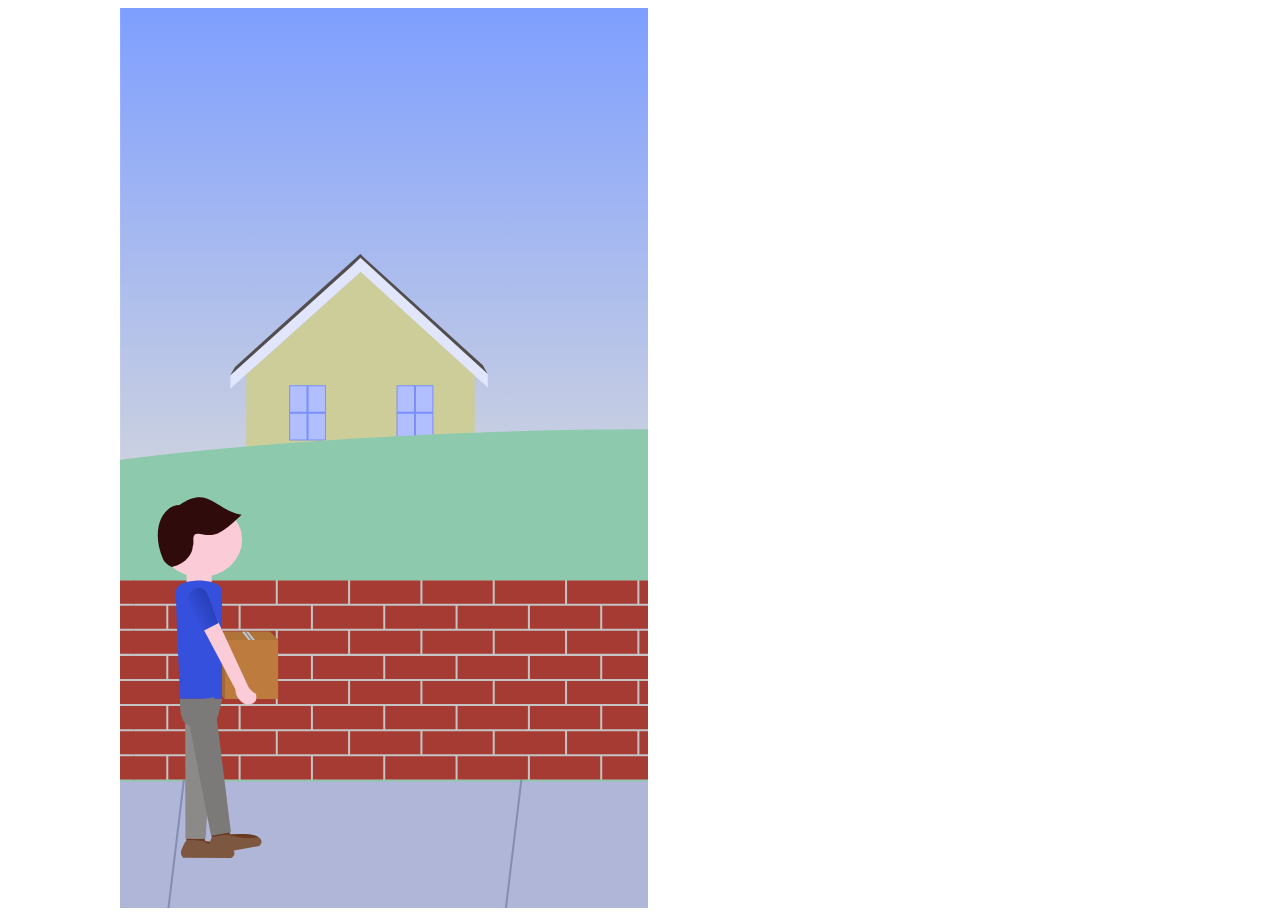
==== index.html @ 3629ab52 "first import of svg scene, looks fine but will swap with an adjusted version with seperate layers fo" ====
<!DOCTYPE html>
<html lang="en">
  <head>
    <meta charset="UTF-8" />
    <meta name="viewport" content="width=device-width, initial-scale=1.0" />
    <link rel="stylesheet" href="/style.css">
    <title>Home Devices</title>
  </head>
  <body>
    <svg
    width="414"
    height="896"
      viewBox="0 0 414 896"
      fill="none"
      xmlns="http://www.w3.org/2000/svg"
    >
      <g id="scene-1-ext" clip-path="url(#clip0)">
        <path fill="url(#paint0_linear)" d="M0 0h2000v896H0z" />
        <g id="house-bg">
          <g id="Rectangle 342" fill="#CD99A5">
            <path
              d="M1677.31 362.792h283.8v120.601h-283.8V362.792zM1677.31 362.792h283.8l-140.71-83.743-143.09 83.743z"
            />
          </g>
          <path
            id="Rectangle 361"
            d="M1753.89 416v-21.45h21.87V416h-21.87zm-1-21.45V416h-21.87v-21.45h21.87zm22.87-1h-21.87V372.1h21.87v21.45zm-22.87-21.45v21.45h-21.87V372.1h21.87z"
            fill="#B1BEFF"
            stroke="#798FFF"
          />
          <path
            id="Rectangle 362"
            d="M1887.39 416v-21.45h21.87V416h-21.87zm-1-21.45V416h-21.87v-21.45h21.87zm22.87-1h-21.87V372.1h21.87v21.45zm-22.87-21.45v21.45h-21.87V372.1h21.87z"
            fill="#B1BEFF"
            stroke="#798FFF"
          />
          <path
            id="Rectangle 567"
            d="M1657.61 363.285l153.85-90.65 8.75 6.356-162.87 95.43.27-11.136z"
            fill="#E1E6FD"
          />
          <path
            id="Rectangle 569"
            d="M1663.23 356.705L1818.88 265l2.75 1.999-164.49 96.745 6.09-7.039z"
            fill="#534E4E"
          />
          <path
            id="Rectangle 570"
            d="M1971.23 355.458l-152.26-90.306-1.63 2.762 159.87 94.522-5.98-6.978z"
            fill="#534E4E"
          />
          <path
            id="Rectangle 568"
            d="M1977.16 362.458l-158.01-94.405-9.05 5.804 167.49 99.909-.43-11.308z"
            fill="#E1E6FD"
          />
        </g>
        <g id="house-bg_2">
          <g id="Rectangle 342_2" fill="#CCCD99">
            <path
              d="M125.678 364.734h227.379v147.659H125.678V364.734zM125.678 364.734h227.379L240.326 262.202 125.678 364.734z"
            />
          </g>
          <path
            id="Rectangle 361_2"
            d="M187.137 429.992v-26.488h17.325v26.488h-17.325zm-1-26.488v26.488h-17.325v-26.488h17.325zm18.325-1h-17.325v-26.487h17.325v26.487zm-18.325-26.487v26.487h-17.325v-26.487h17.325z"
            fill="#B1BEFF"
            stroke="#798FFF"
          />
          <path
            id="Rectangle 362_2"
            d="M294.095 429.992v-26.488h17.324v26.488h-17.324zm-1-26.488v26.488H275.77v-26.488h17.325zm18.324-1h-17.324v-26.487h17.324v26.487zm-18.324-26.487v26.487H275.77v-26.487h17.325z"
            fill="#B1BEFF"
            stroke="#798FFF"
          />
          <path
            id="Rectangle 567_2"
            d="M109.899 365.337l123.265-110.989 7.007 7.782-130.487 116.842.215-13.635z"
            fill="#E1E6FD"
          />
          <path
            id="Rectangle 569_2"
            d="M114.402 357.281L239.102 245l2.204 2.447-131.782 118.452 4.878-8.618z"
            fill="#534E4E"
          />
          <path
            id="Rectangle 570_2"
            d="M361.165 355.753L239.181 245.186l-1.309 3.382 128.087 115.73-4.794-8.545z"
            fill="#534E4E"
          />
          <path
            id="Rectangle 568_2"
            d="M365.915 364.324L239.323 248.738l-7.248 7.106 134.19 122.325-.35-13.845z"
            fill="#E1E6FD"
          />
        </g>
        <g id="bg-house-2">
          <path
            id="Rectangle 343"
            fill="#879EE9"
            d="M559.989 303.9h322.796V493H559.989z"
          />
          <path
            id="Rectangle 353"
            fill="#514949"
            d="M669.193 385.803h2.409v88.327h-2.409z"
          />
          <path
            id="Rectangle 355"
            fill="#6B6791"
            d="M698.502 386.606h45.77v87.524h-45.77z"
          />
          <path
            id="Rectangle 322"
            d="M642.294 490.591h151.762V493H642.294v-2.409z"
            fill="#5B6FAC"
          />
          <path
            id="Rectangle 321"
            d="M642.294 486.576h151.762v4.015H642.294v-4.015z"
            fill="#768ED9"
          />
          <path
            id="Rectangle 324"
            d="M642.294 480.554h151.762v4.015H642.294v-4.015z"
            fill="#768ED9"
          />
          <path
            id="Rectangle 326"
            d="M642.294 474.13h151.762v4.015H642.294v-4.015z"
            fill="#768ED9"
          />
          <path
            id="Polygon 4"
            d="M719.981 169l182.716 140.019H537.266L719.981 169z"
            fill="#7478F1"
          />
          <path
            id="Rectangle 356"
            fill="#EDDDDD"
            d="M786.829 315.543h52.996v49.383h-52.996z"
          />
          <path
            id="Rectangle 357"
            fill="#EDDDDD"
            d="M693.684 315.543h52.996v49.383h-52.996z"
          />
          <path
            id="Rectangle 358"
            fill="#EDDDDD"
            d="M600.539 315.543h52.996v49.383h-52.996z"
          />
          <path
            id="Rectangle 359"
            fill="#EDDDDD"
            d="M784.822 386.606h77.888v59.822h-77.888z"
          />
          <path
            id="Rectangle 360"
            fill="#EDDDDD"
            d="M580.063 385.803h77.888v59.822h-77.888z"
          />
          <path
            id="Rectangle 363"
            fill="#514949"
            d="M771.171 387.81h2.409v86.32h-2.409z"
          />
          <path
            id="Polygon 5"
            d="M721.186 368.941l53.197 14.577v4.694H667.989v-4.694l53.197-14.577z"
            fill="#E79898"
          />
          <path
            id="Polygon 6"
            fill-rule="evenodd"
            clip-rule="evenodd"
            d="M774.383 388.212v-4.694H667.989v4.694h106.394z"
            fill="#BA7A7A"
          />
        </g>
        <path
          id="Vector 24"
          d="M872.017 450.782C681.221 392.135 113.699 429.347-25 453.783V897h2023.66c1.01-156.722 2.43-470.708 0-472.881-201.26-15.858-301.55-17.859-548.22 29.664-271.99-58.529-579.945-3.001-578.423-3.001z"
          fill="#8DCAAD"
        />
        <path
          id="Vector 30"
          d="M871.017 491.782C680.221 433.135 112.699 470.347-26 494.783V938h2023.66c1.01-156.722 2.43-470.708 0-472.881-201.26-15.858-301.55-17.859-548.22 29.664-271.99-58.529-579.945-3.001-578.423-3.001z"
          fill="#8DCAAD"
        />
        <path
          id="Vector 31"
          d="M872.017 944.218C681.221 1002.86 113.699 965.653-25 941.217V498h2023.66c1.01 156.722 2.43 470.708 0 472.881-201.26 15.858-301.55 17.859-548.22-29.664-271.99 58.529-579.945 3.001-578.423 3.001z"
          fill="#8DCAAD"
        />
        <g id="sidewalk">
          <path id="Rectangle 59" d="M0 770h2000v126H0V770z" fill="#AFB6D7" />
          <path
            id="Vector 13"
            d="M1071.5 767.5L1056 896"
            stroke="#868DB3"
            stroke-width="2"
            stroke-linecap="round"
            stroke-linejoin="round"
          />
          <path
            id="Vector 14"
            d="M735.5 768L720 896.5"
            stroke="#868DB3"
            stroke-width="2"
            stroke-linecap="round"
            stroke-linejoin="round"
          />
          <path
            id="Vector 15"
            d="M399.5 768.5L384 897"
            stroke="#868DB3"
            stroke-width="2"
            stroke-linecap="round"
            stroke-linejoin="round"
          />
          <path
            id="Vector 16"
            d="M63.5 769L48 897.5"
            stroke="#868DB3"
            stroke-width="2"
            stroke-linecap="round"
            stroke-linejoin="round"
          />
          <path
            id="Vector 17"
            d="M1391.5 768L1376 896.5"
            stroke="#868DB3"
            stroke-width="2"
            stroke-linecap="round"
            stroke-linejoin="round"
          />
          <path
            id="Vector 18"
            d="M1706.5 767L1691 895.5"
            stroke="#868DB3"
            stroke-width="2"
            stroke-linecap="round"
            stroke-linejoin="round"
          />
        </g>
        <g id="house-main">
          <path
            id="house-interior"
            fill="#FFDADA"
            d="M1068 165h406v434h-406z"
          />
          <g id="lattice" fill="#C4C4C4">
            <path
              d="M1564.5 618l2.51 4.448V618h-2.51zM1564.25 633.5l2.78 6.644v-11.565l-2.78 4.921z"
            />
            <path
              fill-rule="evenodd"
              clip-rule="evenodd"
              d="M1368.75 622.684L1366 618h-4l-2.46 4.35L1357 618h-3.5l4.33 7.381-8.33 14.763h3.5l6.59-11.774 2.91 4.96-4 6.814h3.5l2.25-3.84 2.25 3.84h4l2.46-4.35 2.54 4.35h3.5l2.81-4.806 2.69 4.806h3.5l2.54-4.35 2.46 4.35h4l2.3-3.925 2.2 3.925h4.5l2.3-3.932 2.2 3.932h4.5l2.75-4.693 2.75 4.693h4l2.01-3.559 1.99 3.559h3.5l2.81-4.806 2.69 4.806h4.5l2.25-3.84 2.25 3.84h4l2.01-3.559 1.99 3.559h5.5l2.3-3.932 2.2 3.932h4.5l2.75-4.693 2.75 4.693h4l2.01-3.559 1.99 3.559h4.5l2.3-3.932 2.2 3.932h4.5l2.75-4.693 2.75 4.693h4l2.01-3.559 1.99 3.559h5.5l1.79-3.058 1.71 3.058h5.5l2.25-3.84 2.25 3.84h4l2.51-4.449 2.49 4.449h4.5l2.3-3.932 2.2 3.932h4.5l2.75-4.693 2.75 4.693h4l2.01-3.559 1.99 3.559h2.53l-2.78-6.644 2.78-4.921-.02-6.131-2.51-4.448h-4l-2.55 4.342-2.45-4.342h-4l-2.25 3.839L1547 618h-5.5l-1.99 3.558-2.01-3.558h-4l-2.55 4.342-2.45-4.342h-4l-2.75 4.692L1519 618h-4.5l-2.49 4.448-2.51-4.448h-4l-2.55 4.342-2.45-4.342h-4l-2.25 3.839L1492 618h-4.5l-2.49 4.448-2.51-4.448h-4l-2.55 4.342-2.45-4.342h-4l-2.25 3.839L1465 618h-5.5l-1.99 3.559-2.01-3.559h-4l-3.06 5.21-2.94-5.21h-4l-2.25 3.839L1437 618h-3.5l-2.49 4.448-2.51-4.448h-4l-2.55 4.342-2.45-4.342h-4l-2.25 3.839L1411 618h-4.5l-2.54 4.35-2.46-4.35h-4l-2.55 4.342-2.45-4.342h-4l-2.3 3.924L1384 618h-4.5l-1.99 3.558-2.01-3.558h-4l-2.75 4.684zm0 5.922l2.46 4.206-2.71 4.845-2.52-4.312 2.77-4.739zm184.75-8.12l2.7 4.832-2.46 4.2-2.76-4.72 2.52-4.312zm1.98 12.005l2.42-4.142 2.9 5.19-2.3 4.118-3.02-5.166zm-9.41.693l3.17-5.411 2.76 4.705-3.23 5.495-2.7-4.789zm13.58-7.829l2.85-4.869 2.8 5.012-2.77 4.957-2.88-5.1zm-17.05 7.812l-2.83 4.806-3.02-5.358 2.78-4.926 3.07 5.478zm1.76-3.01l-3.11-5.514 3.01-5.34 3.24 5.51-3.14 5.344zm-15.16-4.839l-2.7-4.832-3.02 5.167 2.76 4.718 2.96-5.053zm-1.22 8.027l2.92-4.996 2.4 4.297-2.8 5.011-2.52-4.312zm-6.24-4.719l-3.18 5.428 2.7 4.787 3.24-5.511-2.76-4.704zm10.91-3.271l2.85-4.869 2.3 4.118-2.77 4.961-2.38-4.21zm-17.57 8.684l-2.82 4.802-3.01-5.341 2.78-4.921 3.05 5.46zm1.77-3.013l-3.1-5.497 3.02-5.358 3.23 5.494-3.15 5.361zm-15.65-5.708l-2.7-4.832-2.52 4.312 2.76 4.72 2.46-4.2zm-.72 7.173l2.42-4.142 2.9 5.19-2.3 4.118-3.02-5.166zm-6.24-4.718l-3.17 5.411 2.7 4.789 3.23-5.495-2.76-4.705zm10.41-2.418l2.85-4.869 2.8 5.012-2.77 4.957-2.88-5.1zm-17.05 7.812l-2.83 4.806-2.52-4.473 2.78-4.921 2.57 4.588zm1.76-3.01l-2.61-4.628 3.02-5.358 2.73 4.642-3.14 5.344zm-15.16-4.839l-2.7-4.832-2.52 4.312 2.76 4.72 2.46-4.2zm-.72 7.173l2.42-4.142 2.9 5.19-2.3 4.118-3.02-5.166zm-6.24-4.718l-3.17 5.411 2.7 4.789 3.23-5.495-2.76-4.705zm10.41-2.418l2.85-4.869 2.8 5.012-2.77 4.957-2.88-5.1zm-17.05 7.812l-3.34 5.674-3.01-5.341 3.28-5.811 3.07 5.478zm1.76-3.01l-3.11-5.514 3.01-5.34 3.24 5.51-3.14 5.344zm-15.67-3.967l-3.19-5.704-2.52 4.312 3.26 5.573 2.45-4.181zm-.71 7.155l2.41-4.122 2.41 4.316-2.3 4.118-2.52-4.312zm-6.74-5.572l-2.66 4.541 3.19 5.659 2.73-4.643-3.26-5.557zm10.9-1.548l3.36-5.739 2.3 4.118-3.27 5.851-2.39-4.23zm-17.03 6.07l-2.83 4.809-2.03-3.604 2.78-4.921 2.08 3.716zm1.76-3.006l-2.12-3.76 2.53-4.49 2.22 3.774-2.63 4.476zm-14.67-3.971l-2.7-4.832-2.52 4.312 2.76 4.72 2.46-4.2zm-.72 7.173l2.42-4.142 2.9 5.19-2.3 4.118-3.02-5.166zm-6.24-4.718l-3.17 5.411 2.7 4.789 3.23-5.495-2.76-4.705zm10.41-2.418l2.85-4.869 2.8 5.012-2.77 4.957-2.88-5.1zm-17.05 7.812l-2.83 4.806-2.69-4.776 2.83-4.827 2.69 4.797zm1.76-3.01l-2.69-4.776 3.08-5.252 2.75 4.684-3.14 5.344zm-35.45-.384l2.89-5.169-2.3-4.118-3.02 5.154 2.43 4.133zm4.62-2.084l-2.86 5.073 2.58 4.401 2.86-4.868-2.58-4.606zm6.05 4.625l2.7 4.79 2.55-4.342-2.71-4.797-2.54 4.349zm-1.71-3.025l-2.62-4.646 2.5-4.429 2.67 4.733-2.55 4.342zm-17.63 1.082l-2.95-5.04 2.71-4.845 3.01 5.154-2.77 4.731zm28.96-5.053l-2.7-4.832-2.61 4.463 2.7 4.824 2.61-4.455zm-.91 7.495l2.61-4.464 2.71 4.845-2.61 4.463-2.71-4.844zm4.36-7.458l2.85-4.869 2.71 4.845-2.83 4.848-2.73-4.824z"
            />
          </g>
          <g id="lattice_2" fill="#C4C4C4">
            <path
              d="M975.028 618l-2.51 4.448V618h2.51zM975.278 633.5l-2.778 6.644v-11.565l2.778 4.921z"
            />
            <path
              fill-rule="evenodd"
              clip-rule="evenodd"
              d="M1170.78 622.684l2.75-4.684h4l2.45 4.35 2.55-4.35h3.5l-4.34 7.381 8.34 14.763h-3.5l-6.59-11.774-2.91 4.96 4 6.814h-3.5l-2.25-3.84-2.25 3.84h-4l-2.46-4.35-2.54 4.35h-3.5l-2.81-4.806-2.69 4.806h-3.5l-2.55-4.35-2.45 4.35h-4l-2.31-3.925-2.19 3.925h-4.5l-2.3-3.932-2.2 3.932h-4.5l-2.75-4.693-2.75 4.693h-4l-2.01-3.559-1.99 3.559h-3.5l-2.81-4.806-2.69 4.806h-4.5l-2.25-3.84-2.25 3.84h-4l-2.01-3.559-1.99 3.559h-5.5l-2.3-3.932-2.2 3.932h-4.5l-2.75-4.693-2.75 4.693h-4l-2.01-3.559-1.99 3.559h-4.5l-2.3-3.932-2.2 3.932h-4.5l-2.75-4.693-2.75 4.693h-4l-2.01-3.559-1.99 3.559h-5.5l-1.79-3.058-1.71 3.058h-5.5l-2.25-3.84-2.25 3.84h-4l-2.51-4.449-2.49 4.449h-4.502l-2.299-3.932-2.201 3.932h-4.5l-2.745-4.693-2.755 4.693h-4l-2.008-3.559-1.992 3.559H972.5l2.778-6.644-2.778-4.921.018-6.131 2.51-4.448h4l2.549 4.342 2.451-4.342h4l2.254 3.839 2.246-3.839h5.5l1.992 3.558 2.01-3.558h4l2.55 4.342 2.45-4.342h4l2.75 4.692 2.75-4.692h4.5l2.49 4.448 2.51-4.448h4l2.55 4.342 2.45-4.342h4l2.25 3.839 2.25-3.839h4.5l2.49 4.448 2.51-4.448h4l2.55 4.342 2.45-4.342h4l2.25 3.839 2.25-3.839h5.5l1.99 3.559 2.01-3.559h4l3.06 5.21 2.94-5.21h4l2.25 3.839 2.25-3.839h3.5l2.49 4.448 2.51-4.448h4l2.55 4.342 2.45-4.342h4l2.25 3.839 2.25-3.839h4.5l2.54 4.35 2.46-4.35h4l2.55 4.342 2.45-4.342h4l2.3 3.924 2.2-3.924h4.5l1.99 3.558 2.01-3.558h4l2.75 4.684zm0 5.922l-2.46 4.206 2.71 4.845 2.52-4.312-2.77-4.739zm-184.752-8.12l-2.703 4.832 2.465 4.2 2.761-4.72-2.523-4.312zm-1.977 12.005l-2.423-4.142-2.904 5.19 2.304 4.118 3.023-5.166zm9.406.693l-3.166-5.411-2.763 4.705 3.226 5.495 2.703-4.789zm-13.581-7.829l-2.848-4.869-2.804 5.012 2.774 4.957 2.878-5.1zm17.056 7.812l2.822 4.806 3.026-5.358-2.782-4.926-3.066 5.478zm-1.766-3.01l3.112-5.514-3.014-5.34-3.236 5.51 3.138 5.344zm15.154-4.839l2.71-4.832 3.02 5.167-2.76 4.718-2.97-5.053zm1.23 8.027l-2.92-4.996-2.41 4.297 2.81 5.011 2.52-4.312zm6.24-4.719l3.18 5.428-2.71 4.787-3.23-5.511 2.76-4.704zm-10.91-3.271l-2.85-4.869-2.31 4.118 2.78 4.961 2.38-4.21zm17.56 8.684l2.82 4.802 3.02-5.341-2.78-4.921-3.06 5.46zm-1.76-3.013l3.1-5.497-3.03-5.358-3.22 5.494 3.15 5.361zm15.64-5.708l2.71-4.832 2.52 4.312-2.76 4.72-2.47-4.2zm.73 7.173l-2.42-4.142-2.91 5.19 2.31 4.118 3.02-5.166zm6.24-4.718l3.17 5.411-2.71 4.789-3.22-5.495 2.76-4.705zm-10.41-2.418l-2.85-4.869-2.81 5.012 2.78 4.957 2.88-5.1zm17.05 7.812l2.82 4.806 2.53-4.473-2.78-4.921-2.57 4.588zm-1.76-3.01l2.61-4.628-3.03-5.358-2.72 4.642 3.14 5.344zm15.15-4.839l2.71-4.832 2.52 4.312-2.76 4.72-2.47-4.2zm.73 7.173l-2.42-4.142-2.91 5.19 2.31 4.118 3.02-5.166zm6.24-4.718l3.17 5.411-2.71 4.789-3.22-5.495 2.76-4.705zm-10.41-2.418l-2.85-4.869-2.81 5.012 2.78 4.957 2.88-5.1zm17.05 7.812l3.33 5.674 3.02-5.341-3.28-5.811-3.07 5.478zm-1.76-3.01l3.11-5.514-3.02-5.34-3.23 5.51 3.14 5.344zm15.67-3.967l3.19-5.704 2.52 4.312-3.26 5.573-2.45-4.181zm.71 7.155l-2.41-4.122-2.42 4.316 2.31 4.118 2.52-4.312zm6.74-5.572l2.66 4.541-3.2 5.659-2.72-4.643 3.26-5.557zm-10.9-1.548l-3.36-5.739-2.31 4.118 3.28 5.851 2.39-4.23zm17.03 6.07l2.82 4.809 2.04-3.604-2.78-4.921-2.08 3.716zm-1.76-3.006l2.12-3.76-2.54-4.49-2.21 3.774 2.63 4.476zm14.66-3.971l2.71-4.832 2.52 4.312-2.76 4.72-2.47-4.2zm.73 7.173l-2.42-4.142-2.91 5.19 2.31 4.118 3.02-5.166zm6.24-4.718l3.17 5.411-2.71 4.789-3.22-5.495 2.76-4.705zm-10.41-2.418l-2.85-4.869-2.81 5.012 2.78 4.957 2.88-5.1zm17.05 7.812l2.82 4.806 2.7-4.776-2.83-4.827-2.69 4.797zm-1.76-3.01l2.69-4.776-3.08-5.252-2.75 4.684 3.14 5.344zm35.45-.384l-2.9-5.169 2.31-4.118 3.01 5.154-2.42 4.133zm-4.62-2.084l2.86 5.073-2.58 4.401-2.86-4.868 2.58-4.606zm-6.05 4.625l-2.71 4.79-2.55-4.342 2.71-4.797 2.55 4.349zm1.71-3.025l2.62-4.646-2.5-4.429-2.67 4.733 2.55 4.342zm17.63 1.082l2.95-5.04-2.71-4.845-3.02 5.154 2.78 4.731zm-28.97-5.053l2.71-4.832 2.61 4.463-2.7 4.824-2.62-4.455zm.92 7.495l-2.61-4.464-2.71 4.845 2.61 4.463 2.71-4.844zm-4.36-7.458l-2.85-4.869-2.71 4.845 2.83 4.848 2.73-4.824z"
            />
          </g>
          <g id="railing-side">
            <path
              fill-rule="evenodd"
              clip-rule="evenodd"
              d="M1553.5 596v-41h-3v41h3zm-9-41h3v41h-3v-41zm-3 41v-41h-3v41h3zm-9-41h3v41h-3v-41zm-3 41v-41h-3v41h3zm-9-41h3v41h-3v-41zm-3 41v-41h-3v41h3zm-9-41h3v41h-3v-41zm-3 41v-41h-3v41h3zm-9-41h3v41h-3v-41zm-3 41v-41h-3v41h3zm-9-41h3v41h-3v-41z"
              fill="url(#paint1_linear)"
            />
            <path d="M1478.5 555h79v-5h-79v5z" fill="url(#paint2_linear)" />
            <path d="M1478.5 596v5h79v-5h-79z" fill="url(#paint3_linear)" />
          </g>
          <g id="railing-side_2">
            <path
              fill-rule="evenodd"
              clip-rule="evenodd"
              d="M1062.5 595v-41h-3v41h3zm-9-41h3v41h-3v-41zm-3 41v-41h-3v41h3zm-9-41h3v41h-3v-41zm-3 41v-41h-3v41h3zm-9-41h3v41h-3v-41zm-3 41v-41h-3v41h3zm-9-41h3v41h-3v-41zm-3 41v-41h-3v41h3zm-9-41h3v41h-3v-41zm-3 41v-41h-3v41h3zm-9-41h3v41h-3v-41z"
              fill="url(#paint4_linear)"
            />
            <path d="M987.5 554h79v-5h-79v5z" fill="url(#paint5_linear)" />
            <path d="M987.5 595v5h79v-5h-79z" fill="url(#paint6_linear)" />
          </g>
          <g id="Rectangle 571" fill="#C8D7F4">
            <path
              d="M972.5 610h595v9h-595v-9zM972.5 610h595l-82-33.5H1069L972.5 610z"
            />
          </g>
          <path
            id="porch-ceiling"
            d="M1473 444l94.5-29H1473v29z"
            fill="#A8B5CE"
          />
          <path
            id="porch-ceiling_2"
            d="M1444.5 201l94.5-29h-94.5v29z"
            fill="#A8B5CE"
          />
          <path
            id="porch-ceiling_3"
            d="M1101 201l-94.5-29h94.5v29z"
            fill="#A8B5CE"
          />
          <path
            id="porch-ceiling_4"
            d="M1069 444l-94.5-29h94.5v29z"
            fill="#A8B5CE"
          />
          <g id="siding">
            <path
              id="Rectangle 387"
              fill="url(#paint7_linear)"
              d="M1057.5 322h427v9h-427z"
            />
            <path
              id="Rectangle 388"
              fill="url(#paint8_linear)"
              d="M1057.5 331h427v9h-427z"
            />
            <path
              id="Rectangle 389"
              fill="url(#paint9_linear)"
              d="M1057.5 340h427v9h-427z"
            />
            <path
              id="Rectangle 390"
              fill="url(#paint10_linear)"
              d="M1057.5 349h427v9h-427z"
            />
            <path
              id="Rectangle 391"
              fill="url(#paint11_linear)"
              d="M1057.5 358h427v9h-427z"
            />
            <path
              id="Rectangle 392"
              fill="url(#paint12_linear)"
              d="M1057.5 367h427v9h-427z"
            />
            <path
              id="Rectangle 393"
              fill="url(#paint13_linear)"
              d="M1057.5 376h427v9h-427z"
            />
            <path
              id="Rectangle 394"
              fill="url(#paint14_linear)"
              d="M1057.5 385h427v9h-427z"
            />
            <path
              id="Rectangle 395"
              fill="url(#paint15_linear)"
              d="M1057.5 394h427v9h-427z"
            />
            <path
              id="Rectangle 396"
              fill="url(#paint16_linear)"
              d="M1057.5 403h427v9h-427z"
            />
            <path
              id="Rectangle 397"
              fill="url(#paint17_linear)"
              d="M1057.5 412h427v9h-427z"
            />
            <path
              id="Rectangle 398"
              fill="url(#paint18_linear)"
              d="M1057.5 421h427v9h-427z"
            />
            <path
              id="Rectangle 399"
              fill="url(#paint19_linear)"
              d="M1057.5 430h427v9h-427z"
            />
            <path
              id="Rectangle 400"
              fill="url(#paint20_linear)"
              d="M1057.5 439h427v9h-427z"
            />
            <path
              id="Rectangle 401"
              fill="url(#paint21_linear)"
              d="M1168.5 448h72v9h-72z"
            />
            <path
              id="Rectangle 426"
              fill="url(#paint22_linear)"
              d="M1067.5 448h47v9h-47z"
            />
            <path
              id="Rectangle 427"
              fill="url(#paint23_linear)"
              d="M1067.5 457h47v9h-47z"
            />
            <path
              id="Rectangle 428"
              fill="url(#paint24_linear)"
              d="M1067.5 466h47v9h-47z"
            />
            <path
              id="Rectangle 429"
              fill="url(#paint25_linear)"
              d="M1067.5 475h47v9h-47z"
            />
            <path
              id="Rectangle 430"
              fill="url(#paint26_linear)"
              d="M1067.5 484h47v9h-47z"
            />
            <path
              id="Rectangle 431"
              fill="url(#paint27_linear)"
              d="M1067.5 493h47v9h-47z"
            />
            <path
              id="Rectangle 432"
              fill="url(#paint28_linear)"
              d="M1067.5 502h47v9h-47z"
            />
            <path
              id="Rectangle 433"
              fill="url(#paint29_linear)"
              d="M1067.5 511h47v9h-47z"
            />
            <path
              id="Rectangle 434"
              fill="url(#paint30_linear)"
              d="M1067.5 520h47v9h-47z"
            />
            <path
              id="Rectangle 435"
              fill="url(#paint31_linear)"
              d="M1067.5 529h47v9h-47z"
            />
            <path
              id="Rectangle 436"
              fill="url(#paint32_linear)"
              d="M1067.5 538h47v9h-47z"
            />
            <path
              id="Rectangle 402"
              fill="url(#paint33_linear)"
              d="M1309.5 457h67v9h-67z"
            />
            <path
              id="Rectangle 447"
              fill="url(#paint34_linear)"
              d="M1309.5 448h67v9h-67z"
            />
            <path
              id="Rectangle 425"
              fill="url(#paint35_linear)"
              d="M1168.5 457h71v9h-71z"
            />
            <path
              id="Rectangle 403"
              fill="url(#paint36_linear)"
              d="M1309.5 466h67v9h-67z"
            />
            <path
              id="Rectangle 448"
              fill="url(#paint37_linear)"
              d="M1427.5 448h54v9h-54z"
            />
            <path
              id="Rectangle 449"
              fill="url(#paint38_linear)"
              d="M1427.5 457h54v9h-54z"
            />
            <path
              id="Rectangle 450"
              fill="url(#paint39_linear)"
              d="M1427.5 466h54v9h-54z"
            />
            <path
              id="Rectangle 451"
              fill="url(#paint40_linear)"
              d="M1427.5 475h54v9h-54z"
            />
            <path
              id="Rectangle 452"
              fill="url(#paint41_linear)"
              d="M1427.5 484h54v9h-54z"
            />
            <path
              id="Rectangle 453"
              fill="url(#paint42_linear)"
              d="M1427.5 493h54v9h-54z"
            />
            <path
              id="Rectangle 454"
              fill="url(#paint43_linear)"
              d="M1427.5 502h54v9h-54z"
            />
            <path
              id="Rectangle 455"
              fill="url(#paint44_linear)"
              d="M1427.5 511h54v9h-54z"
            />
            <path
              id="Rectangle 456"
              fill="url(#paint45_linear)"
              d="M1427.5 520h54v9h-54z"
            />
            <path
              id="Rectangle 457"
              fill="url(#paint46_linear)"
              d="M1427.5 529h54v9h-54z"
            />
            <path
              id="Rectangle 458"
              fill="url(#paint47_linear)"
              d="M1427.5 538h54v9h-54z"
            />
            <path
              id="Rectangle 459"
              fill="url(#paint48_linear)"
              d="M1376.5 547h105v9h-105z"
            />
            <path
              id="Rectangle 424"
              fill="url(#paint49_linear)"
              d="M1168.5 466h71v9h-71z"
            />
            <path
              id="Rectangle 404"
              fill="url(#paint50_linear)"
              d="M1309.5 475h67v9h-67z"
            />
            <path
              id="Rectangle 423"
              fill="url(#paint51_linear)"
              d="M1168.5 475h71v9h-71z"
            />
            <path
              id="Rectangle 405"
              fill="url(#paint52_linear)"
              d="M1168.5 484h71v9h-71z"
            />
            <path
              id="Rectangle 420"
              fill="url(#paint53_linear)"
              d="M1309.5 484h67v9h-67z"
            />
            <path
              id="Rectangle 406"
              fill="url(#paint54_linear)"
              d="M1168.5 493h71v9h-71z"
            />
            <path
              id="Rectangle 419"
              fill="url(#paint55_linear)"
              d="M1309.5 493h67v9h-67z"
            />
            <path
              id="Rectangle 407"
              fill="url(#paint56_linear)"
              d="M1168.5 502h71v9h-71z"
            />
            <path
              id="Rectangle 421"
              fill="url(#paint57_linear)"
              d="M1309.5 502h67v9h-67z"
            />
            <path
              id="Rectangle 408"
              fill="url(#paint58_linear)"
              d="M1168.5 511h71v9h-71z"
            />
            <path
              id="Rectangle 437"
              fill="url(#paint59_linear)"
              d="M1168.5 520h71v9h-71z"
            />
            <path
              id="Rectangle 438"
              fill="url(#paint60_linear)"
              d="M1168.5 529h71v9h-71z"
            />
            <path
              id="Rectangle 439"
              fill="url(#paint61_linear)"
              d="M1168.5 538h71v9h-71z"
            />
            <path
              id="Rectangle 440"
              fill="url(#paint62_linear)"
              d="M1066.5 547h173v9h-173z"
            />
            <path
              id="Rectangle 441"
              fill="url(#paint63_linear)"
              d="M1066.5 556h173v9h-173z"
            />
            <path
              id="Rectangle 442"
              fill="url(#paint64_linear)"
              d="M1066.5 565h173v9h-173z"
            />
            <path
              id="Rectangle 443"
              fill="url(#paint65_linear)"
              d="M1066.5 574h173v9h-173z"
            />
            <path
              id="Rectangle 444"
              fill="url(#paint66_linear)"
              d="M1066.5 583h173v9h-173z"
            />
            <path
              id="Rectangle 446"
              fill="url(#paint67_linear)"
              d="M1067.5 592h173v9h-173z"
            />
            <path
              id="Rectangle 422"
              fill="url(#paint68_linear)"
              d="M1309.5 511h67v9h-67z"
            />
            <path
              id="Rectangle 409"
              fill="url(#paint69_linear)"
              d="M1309.5 520h67v9h-67z"
            />
            <path
              id="Rectangle 410"
              fill="url(#paint70_linear)"
              d="M1309.5 529h67v9h-67z"
            />
            <path
              id="Rectangle 411"
              fill="url(#paint71_linear)"
              d="M1309.5 538h67v9h-67z"
            />
            <path
              id="Rectangle 412"
              fill="url(#paint72_linear)"
              d="M1309.5 547h67v9h-67z"
            />
            <path
              id="Rectangle 413"
              fill="url(#paint73_linear)"
              d="M1309.5 556h175v9h-175z"
            />
            <path
              id="Rectangle 414"
              fill="url(#paint74_linear)"
              d="M1309.5 565h175v9h-175z"
            />
            <path
              id="Rectangle 415"
              fill="url(#paint75_linear)"
              d="M1309.5 574h175v9h-175z"
            />
            <path
              id="Rectangle 416"
              fill="url(#paint76_linear)"
              d="M1309.5 583h175v9h-175z"
            />
            <path
              id="Rectangle 417"
              fill="url(#paint77_linear)"
              d="M1309.5 592h175v9h-175z"
            />
            <path
              id="Rectangle 445"
              fill="url(#paint78_linear)"
              d="M1309.5 601h175v9h-175z"
            />
            <path
              id="Rectangle 379"
              fill="url(#paint79_linear)"
              d="M1060.5 250h54v9h-54z"
            />
            <path
              id="Rectangle 483"
              fill="url(#paint80_linear)"
              d="M1060.5 241h54v9h-54z"
            />
            <path
              id="Rectangle 486"
              fill="url(#paint81_linear)"
              d="M1060.5 232h54v9h-54z"
            />
            <path
              id="Rectangle 489"
              fill="url(#paint82_linear)"
              d="M1060.5 223h54v9h-54z"
            />
            <path
              id="Rectangle 492"
              fill="url(#paint83_linear)"
              d="M1060.5 214h418v9h-418z"
            />
            <path
              id="Rectangle 493"
              fill="url(#paint84_linear)"
              d="M1060.5 206h418v9h-418z"
            />
            <path
              id="Rectangle 494"
              fill="url(#paint85_linear)"
              d="M1060.5 198h418v9h-418z"
            />
            <path
              id="Rectangle 495"
              fill="url(#paint86_linear)"
              d="M1060.5 190h418v9h-418z"
            />
            <path
              id="Rectangle 496"
              fill="url(#paint87_linear)"
              d="M1060.5 182h418v9h-418z"
            />
            <path
              id="Rectangle 497"
              fill="url(#paint88_linear)"
              d="M1060.5 174h418v9h-418z"
            />
            <path
              id="Rectangle 498"
              fill="url(#paint89_linear)"
              d="M1060.5 166h418v9h-418z"
            />
            <path
              id="Rectangle 462"
              fill="url(#paint90_linear)"
              d="M1060.5 259h54v9h-54z"
            />
            <path
              id="Rectangle 465"
              fill="url(#paint91_linear)"
              d="M1060.5 268h54v9h-54z"
            />
            <path
              id="Rectangle 468"
              fill="url(#paint92_linear)"
              d="M1060.5 277h54v9h-54z"
            />
            <path
              id="Rectangle 471"
              fill="url(#paint93_linear)"
              d="M1060.5 286h54v9h-54z"
            />
            <path
              id="Rectangle 474"
              fill="url(#paint94_linear)"
              d="M1060.5 295h54v9h-54z"
            />
            <path
              id="Rectangle 477"
              fill="url(#paint95_linear)"
              d="M1060.5 304h54v9h-54z"
            />
            <path
              id="Rectangle 480"
              fill="url(#paint96_linear)"
              d="M1060.5 313h54v9h-54z"
            />
            <path
              id="Rectangle 460"
              fill="url(#paint97_linear)"
              d="M1427.5 250h51v9h-51z"
            />
            <path
              id="Rectangle 484"
              fill="url(#paint98_linear)"
              d="M1427.5 241h51v9h-51z"
            />
            <path
              id="Rectangle 487"
              fill="url(#paint99_linear)"
              d="M1427.5 232h51v9h-51z"
            />
            <path
              id="Rectangle 490"
              fill="url(#paint100_linear)"
              d="M1427.5 223h51v9h-51z"
            />
            <path
              id="Rectangle 463"
              fill="url(#paint101_linear)"
              d="M1427.5 259h51v9h-51z"
            />
            <path
              id="Rectangle 466"
              fill="url(#paint102_linear)"
              d="M1427.5 268h51v9h-51z"
            />
            <path
              id="Rectangle 469"
              fill="url(#paint103_linear)"
              d="M1427.5 277h51v9h-51z"
            />
            <path
              id="Rectangle 472"
              fill="url(#paint104_linear)"
              d="M1427.5 286h51v9h-51z"
            />
            <path
              id="Rectangle 475"
              fill="url(#paint105_linear)"
              d="M1427.5 295h51v9h-51z"
            />
            <path
              id="Rectangle 478"
              fill="url(#paint106_linear)"
              d="M1427.5 304h51v9h-51z"
            />
            <path
              id="Rectangle 481"
              fill="url(#paint107_linear)"
              d="M1427.5 313h51v9h-51z"
            />
            <path
              id="Rectangle 461"
              fill="url(#paint108_linear)"
              d="M1212.5 250h118v9h-118z"
            />
            <path
              id="Rectangle 485"
              fill="url(#paint109_linear)"
              d="M1212.5 241h118v9h-118z"
            />
            <path
              id="Rectangle 488"
              fill="url(#paint110_linear)"
              d="M1212.5 232h118v9h-118z"
            />
            <path
              id="Rectangle 491"
              fill="url(#paint111_linear)"
              d="M1212.5 223h118v9h-118z"
            />
            <path
              id="Rectangle 464"
              fill="url(#paint112_linear)"
              d="M1212.5 259h118v9h-118z"
            />
            <path
              id="Rectangle 467"
              fill="url(#paint113_linear)"
              d="M1212.5 268h118v9h-118z"
            />
            <path
              id="Rectangle 470"
              fill="url(#paint114_linear)"
              d="M1212.5 277h118v9h-118z"
            />
            <path
              id="Rectangle 473"
              fill="url(#paint115_linear)"
              d="M1212.5 286h118v9h-118z"
            />
            <path
              id="Rectangle 476"
              fill="url(#paint116_linear)"
              d="M1212.5 295h118v9h-118z"
            />
            <path
              id="Rectangle 479"
              fill="url(#paint117_linear)"
              d="M1212.5 304h118v9h-118z"
            />
            <path
              id="Rectangle 482"
              fill="url(#paint118_linear)"
              d="M1212.5 313h118v9h-118z"
            />
            <path
              id="Rectangle 418"
              fill="url(#paint119_linear)"
              d="M1057.5 601h182v9h-182z"
            />
          </g>
          <g id="camera-wall">
            <rect
              id="Rectangle 376"
              width="9.346"
              height="9.743"
              rx="3"
              transform="scale(-1 1) rotate(-.446 57808.935 170962.758)"
              fill="#C4C4C4"
            />
            <g id="Rectangle 377" filter="url(#filter0_dd)">
              <rect
                width="7.954"
                height="8.352"
                rx="3"
                transform="scale(-1 1) rotate(9.093 -3524.368 -8115.53)"
                fill="#C4C4C4"
              />
            </g>
            <path
              id="Subtract"
              fill-rule="evenodd"
              clip-rule="evenodd"
              d="M1321.12 459.634l4.97.038-.04 4.176-4.97-.039.04-4.175zm.99.206l2.98.024-.02 2.485-2.98-.023.02-2.486z"
              fill="url(#paint120_linear)"
            />
            <g id="camera">
              <g id="body">
                <path
                  id="Rectangle 364"
                  transform="scale(-1 1) rotate(9.093 -3495.216 -8107.787)"
                  fill="#F4F4F4"
                  d="M0 0h9.843v10.738H0z"
                />
                <path
                  id="Rectangle 365"
                  transform="scale(-1 1) rotate(9.093 -3495.216 -8107.787)"
                  fill="url(#paint121_linear)"
                  d="M0 0h1.23v10.738H0z"
                />
                <path
                  id="Rectangle 367"
                  d="M1325.24 450.497l1.25.051 1.61 10.062-1.16.489-1.7-10.602z"
                  fill="url(#paint122_linear)"
                />
                <path
                  id="Rectangle 366"
                  transform="rotate(-9.093 1315.56 452.046)"
                  fill="url(#paint123_linear)"
                  d="M1315.56 452.046h1.23v10.738h-1.23z"
                />
              </g>
              <g id="face-lens">
                <ellipse
                  id="Ellipse 9"
                  rx="3.313"
                  ry="3.48"
                  transform="scale(-1 1) rotate(9.093 -3523.306 -8078.851)"
                  fill="#383535"
                />
                <ellipse
                  id="Ellipse 10"
                  rx="1.609"
                  ry="1.69"
                  transform="scale(-1 1) rotate(9.093 -3523.306 -8078.851)"
                  fill="#282828"
                />
                <ellipse
                  id="Ellipse 11"
                  rx="1.23"
                  ry="1.292"
                  transform="scale(-1 1) rotate(9.093 -3523.306 -8078.851)"
                  fill="#444"
                />
                <ellipse
                  id="Ellipse 12"
                  rx=".473"
                  ry=".497"
                  transform="scale(-1 1) rotate(9.093 -3523.306 -8078.851)"
                  fill="#121212"
                />
                <ellipse
                  id="Ellipse 13"
                  rx=".852"
                  ry=".895"
                  transform="scale(-1 1) rotate(9.093 -3552.061 -8081.12)"
                  fill="#302F35"
                />
                <ellipse
                  id="Ellipse 14"
                  rx=".284"
                  ry=".298"
                  transform="scale(-1 1) rotate(9.093 -3507.674 -8077.626)"
                  fill="#1C1C1C"
                />
                <ellipse
                  id="Ellipse 16"
                  rx=".095"
                  ry=".099"
                  transform="scale(-1 1) rotate(9.093 -3522.101 -8078.187)"
                  fill="#747474"
                />
                <ellipse
                  id="Ellipse 17"
                  rx=".095"
                  ry=".099"
                  transform="scale(-1 1) rotate(9.093 -3538.93 -8080.076)"
                  fill="#000"
                />
              </g>
            </g>
          </g>
          <g id="trim" fill="#B6C3DD">
            <path id="Rectangle 572" d="M1057.5 172h12v438h-12z" />
            <path id="Rectangle 573" d="M1472.5 172h12v438h-12z" />
            <path
              id="Rectangle 574"
              transform="matrix(0 -1 -1 0 1230.5 610)"
              d="M0 0h12v161H0z"
            />
            <path
              id="Rectangle 575"
              transform="matrix(0 -1 -1 0 1473.5 610)"
              d="M0 0h12v162H0z"
            />
          </g>
          <g id="door">
            <path
              id="Rectangle 424_2"
              transform="matrix(1 0 0 -1 1230.5 599)"
              fill="#B6C3DD"
              d="M0 0h9v151H0z"
            />
            <path
              id="Rectangle 426_2"
              d="M1226.5 438l2.57 10h83.5l1.93-10h-88z"
              fill="#B6C3DD"
            />
            <path
              id="Rectangle 425_2"
              transform="matrix(1 0 0 -1 1301.5 599)"
              fill="#B6C3DD"
              d="M0 0h10v151H0z"
            />
            <path
              id="door_2"
              fill-rule="evenodd"
              clip-rule="evenodd"
              d="M1239.5 448h62v151.408h-62V448zm8.48 16.958h14.53v16.957h-14.53v-16.957zm14.53 18.169h-14.53v16.958h14.53v-16.958zm1.22-18.169h14.53v16.957h-14.53v-16.957zm14.53 18.169h-14.53v16.958h14.53v-16.958zm1.21-18.169h14.54v16.957h-14.54v-16.957zm14.54 18.169h-14.54v16.958h14.54v-16.958z"
              fill="#68100D"
            />
            <path id="threshold" fill="#452303" d="M1230.5 599h81v11h-81z" />
          </g>
          <g id="porch-roof">
            <path
              id="Polygon 13"
              d="M1199.67 340h140.83l236 42.534V398h-611v-15.466L1199.67 340z"
              fill="#585252"
            />
            <path
              id="Rectangle 576"
              d="M965 398h611l-8.5 8h-595l-7.5-8z"
              fill="#B6C3DD"
            />
            <path
              id="Rectangle 578"
              fill="#C8D7F4"
              d="M972.5 406h595v9h-595z"
            />
            <g id="roof">
              <path
                id="Polygon 14"
                d="M1240.5 60h61.5l245.5 96h-547l240-96z"
                fill="#585252"
              />
              <path
                id="Rectangle 577"
                d="M999.5 156h547l-7.61 7h-532.68l-6.71-7z"
                fill="#B6C3DD"
              />
              <path
                id="Rectangle 579"
                fill="#C8D7F4"
                d="M1006.5 163h532v9h-532z"
              />
            </g>
          </g>
          <g id="columns" fill="#DAE0EB">
            <path
              id="column"
              d="M972.5 415h24v3.047h-2v3.047h-2v182.812h2v3.047h2V610h-24v-3.047h2v-3.047h2V421.094h-2v-3.047h-2V415z"
            />
            <path
              id="column_2"
              d="M1025.5 430h21v2.531h-1.75v2.531H1043v151.876h1.75v2.531h1.75V592h-21v-2.531h1.75v-2.531h1.75V435.062h-1.75v-2.531h-1.75V430z"
            />
            <path
              id="column_3"
              d="M1498.5 430h21v2.516h-1.75v2.515H1516v150.938h1.75v2.515h1.75V591h-21v-2.516h1.75v-2.515h1.75V435.031h-1.75v-2.515h-1.75V430z"
            />
            <path
              id="column_4"
              d="M1543.5 415h24v3.047h-2v3.047h-2v182.812h2v3.047h2V610h-24v-3.047h2v-3.047h2V421.094h-2v-3.047h-2V415z"
            />
            <path
              id="column_5"
              d="M1346.5 415h24v3.047h-2v3.047h-2v182.812h2v3.047h2V610h-24v-3.047h2v-3.047h2V421.094h-2v-3.047h-2V415z"
            />
            <path
              id="column_6"
              d="M1171.5 415h24v3.047h-2v3.047h-2v182.812h2v3.047h2V610h-24v-3.047h2v-3.047h2V421.094h-2v-3.047h-2V415z"
            />
          </g>
          <path
            id="railing"
            fill-rule="evenodd"
            clip-rule="evenodd"
            d="M992.5 553h184v5h-4v41h4v5h-184v-5h3v-41h-3v-5zm177 46v-41h-3v41h3zm-6 0v-41h-3v41h3zm-9-41h3v41h-3v-41zm-3 41v-41h-3v41h3zm-9-41h3v41h-3v-41zm-3 41v-41h-3v41h3zm-9-41h3v41h-3v-41zm-3 41v-41h-3v41h3zm-9-41h3v41h-3v-41zm-3 41v-41h-3v41h3zm-9-41h3v41h-3v-41zm-3 41v-41h-3v41h3zm-9-41h3v41h-3v-41zm-3 41v-41h-3v41h3zm-9-41h3v41h-3v-41zm-3 41v-41h-3v41h3zm-9-41h3v41h-3v-41zm-3 41v-41h-3v41h3zm-9-41h3v41h-3v-41zm-3 41v-41h-3v41h3zm-9-41h3v41h-3v-41zm-3 41v-41h-3v41h3zm-9-41h3v41h-3v-41zm-3 41v-41h-3v41h3zm-9-41h3v41h-3v-41zm-3 41v-41h-3v41h3zm-9-41h3v41h-3v-41zm-3 41v-41h-3v41h3zm-9-41h3v41h-3v-41z"
            fill="url(#paint124_linear)"
          />
          <path
            id="railing_2"
            fill-rule="evenodd"
            clip-rule="evenodd"
            d="M1365 553h184v5h-4v41h4v5h-184v-5h3v-41h-3v-5zm177 46v-41h-3v41h3zm-6 0v-41h-3v41h3zm-9-41h3v41h-3v-41zm-3 41v-41h-3v41h3zm-9-41h3v41h-3v-41zm-3 41v-41h-3v41h3zm-9-41h3v41h-3v-41zm-3 41v-41h-3v41h3zm-9-41h3v41h-3v-41zm-3 41v-41h-3v41h3zm-9-41h3v41h-3v-41zm-3 41v-41h-3v41h3zm-9-41h3v41h-3v-41zm-3 41v-41h-3v41h3zm-9-41h3v41h-3v-41zm-3 41v-41h-3v41h3zm-9-41h3v41h-3v-41zm-3 41v-41h-3v41h3zm-9-41h3v41h-3v-41zm-3 41v-41h-3v41h3zm-9-41h3v41h-3v-41zm-3 41v-41h-3v41h3zm-9-41h3v41h-3v-41zm-3 41v-41h-3v41h3zm-9-41h3v41h-3v-41zm-3 41v-41h-3v41h3zm-9-41h3v41h-3v-41zm-3 41v-41h-3v41h3zm-9-41h3v41h-3v-41z"
            fill="url(#paint125_linear)"
          />
          <g id="window">
            <path
              id="Rectangle 521"
              transform="matrix(1 0 0 -1 1110.5 543)"
              fill="#B6C3DD"
              d="M0 0h8v97H0z"
            />
            <path
              id="Rectangle 522"
              transform="matrix(1 0 0 -1 1164.5 543)"
              fill="#B6C3DD"
              d="M0 0h8v97H0z"
            />
            <path
              id="Rectangle 523"
              transform="matrix(0 1 1 0 1110.5 438)"
              fill="#B6C3DD"
              d="M0 0h8v62H0z"
            />
            <path
              id="Rectangle 524"
              transform="matrix(0 1 1 0 1110.5 543)"
              fill="#B6C3DD"
              d="M0 0h8v62H0z"
            />
            <path
              id="Subtract_2"
              fill-rule="evenodd"
              clip-rule="evenodd"
              d="M1118.5 446h46v97h-46v-97zm3 6h13v20h-13v-20zm13 45h-13v20h13v-20zm-13-24h13v20h-13v-20zm13 45h-13v20h13v-20zm1-66h13v20h-13v-20zm13 45h-13v20h13v-20zm-13-24h13v20h-13v-20zm13 45h-13v20h13v-20zm1-66h12v20h-12v-20zm12 45h-12v20h12v-20zm-12-24h12v20h-12v-20zm12 45h-12v20h12v-20z"
              fill="#5A3207"
            />
          </g>
          <g id="window_2">
            <path
              id="Rectangle 521_2"
              transform="matrix(1 0 0 -1 1369.5 543)"
              fill="#B6C3DD"
              d="M0 0h8v97H0z"
            />
            <path
              id="Rectangle 522_2"
              transform="matrix(1 0 0 -1 1423.5 543)"
              fill="#B6C3DD"
              d="M0 0h8v97H0z"
            />
            <path
              id="Rectangle 523_2"
              transform="matrix(0 1 1 0 1369.5 438)"
              fill="#B6C3DD"
              d="M0 0h8v62H0z"
            />
            <path
              id="Rectangle 524_2"
              transform="matrix(0 1 1 0 1369.5 543)"
              fill="#B6C3DD"
              d="M0 0h8v62H0z"
            />
            <path
              id="Subtract_3"
              fill-rule="evenodd"
              clip-rule="evenodd"
              d="M1377.5 446h46v97h-46v-97zm3 6h13v20h-13v-20zm13 45h-13v20h13v-20zm-13-24h13v20h-13v-20zm13 45h-13v20h13v-20zm1-66h13v20h-13v-20zm13 45h-13v20h13v-20zm-13-24h13v20h-13v-20zm13 45h-13v20h13v-20zm1-66h12v20h-12v-20zm12 45h-12v20h12v-20zm-12-24h12v20h-12v-20zm12 45h-12v20h12v-20z"
              fill="#5A3207"
            />
          </g>
          <g id="double-window">
            <g id="Group 3">
              <path
                id="Rectangle 522_3"
                transform="matrix(1 0 0 -1 1423.5 320)"
                fill="#B6C3DD"
                d="M0 0h8v97H0z"
              />
              <path
                id="Rectangle 523_3"
                transform="matrix(0 1 1 0 1377.5 215)"
                fill="#B6C3DD"
                d="M0 0h8v54H0z"
              />
              <path
                id="Rectangle 524_3"
                transform="matrix(0 1 1 0 1377.5 320)"
                fill="#B6C3DD"
                d="M0 0h8v54H0z"
              />
              <path
                id="Subtract_4"
                fill-rule="evenodd"
                clip-rule="evenodd"
                d="M1377.5 223h46v97h-46v-97zm3 6h13v20h-13v-20zm13 45h-13v20h13v-20zm-13-24h13v20h-13v-20zm13 45h-13v20h13v-20zm1-66h13v20h-13v-20zm13 45h-13v20h13v-20zm-13-24h13v20h-13v-20zm13 45h-13v20h13v-20zm1-66h12v20h-12v-20zm12 45h-12v20h12v-20zm-12-24h12v20h-12v-20zm12 45h-12v20h12v-20z"
                fill="#5A3207"
              />
            </g>
            <g id="Group 4">
              <path
                id="Rectangle 521_3"
                transform="matrix(1 0 0 -1 1325.5 320)"
                fill="#B6C3DD"
                d="M0 0h8v97H0z"
              />
              <path
                id="Rectangle 523_4"
                transform="matrix(0 1 1 0 1325.5 215)"
                fill="#B6C3DD"
                d="M0 0h8v54H0z"
              />
              <path
                id="Rectangle 524_4"
                transform="matrix(0 1 1 0 1325.5 320)"
                fill="#B6C3DD"
                d="M0 0h8v54H0z"
              />
              <path
                id="Subtract_5"
                fill-rule="evenodd"
                clip-rule="evenodd"
                d="M1333.5 223h46v97h-46v-97zm3 6h13v20h-13v-20zm13 45h-13v20h13v-20zm-13-24h13v20h-13v-20zm13 45h-13v20h13v-20zm1-66h13v20h-13v-20zm13 45h-13v20h13v-20zm-13-24h13v20h-13v-20zm13 45h-13v20h13v-20zm1-66h12v20h-12v-20zm12 45h-12v20h12v-20zm-12-24h12v20h-12v-20zm12 45h-12v20h12v-20z"
                fill="#5A3207"
              />
            </g>
          </g>
          <g id="double-window_2">
            <g id="Group 3_2">
              <path
                id="Rectangle 522_4"
                transform="matrix(1 0 0 -1 1208.5 320)"
                fill="#B6C3DD"
                d="M0 0h8v97H0z"
              />
              <path
                id="Rectangle 523_5"
                transform="matrix(0 1 1 0 1162.5 215)"
                fill="#B6C3DD"
                d="M0 0h8v54H0z"
              />
              <path
                id="Rectangle 524_5"
                transform="matrix(0 1 1 0 1162.5 320)"
                fill="#B6C3DD"
                d="M0 0h8v54H0z"
              />
              <path
                id="Subtract_6"
                fill-rule="evenodd"
                clip-rule="evenodd"
                d="M1162.5 223h46v97h-46v-97zm3 6h13v20h-13v-20zm13 45h-13v20h13v-20zm-13-24h13v20h-13v-20zm13 45h-13v20h13v-20zm1-66h13v20h-13v-20zm13 45h-13v20h13v-20zm-13-24h13v20h-13v-20zm13 45h-13v20h13v-20zm1-66h12v20h-12v-20zm12 45h-12v20h12v-20zm-12-24h12v20h-12v-20zm12 45h-12v20h12v-20z"
                fill="#5A3207"
              />
            </g>
            <g id="Group 4_2">
              <path
                id="Rectangle 521_4"
                transform="matrix(1 0 0 -1 1110.5 320)"
                fill="#B6C3DD"
                d="M0 0h8v97H0z"
              />
              <path
                id="Rectangle 523_6"
                transform="matrix(0 1 1 0 1110.5 215)"
                fill="#B6C3DD"
                d="M0 0h8v54H0z"
              />
              <path
                id="Rectangle 524_6"
                transform="matrix(0 1 1 0 1110.5 320)"
                fill="#B6C3DD"
                d="M0 0h8v54H0z"
              />
              <path
                id="Subtract_7"
                fill-rule="evenodd"
                clip-rule="evenodd"
                d="M1118.5 223h46v97h-46v-97zm3 6h13v20h-13v-20zm13 45h-13v20h13v-20zm-13-24h13v20h-13v-20zm13 45h-13v20h13v-20zm1-66h13v20h-13v-20zm13 45h-13v20h13v-20zm-13-24h13v20h-13v-20zm13 45h-13v20h13v-20zm1-66h12v20h-12v-20zm12 45h-12v20h12v-20zm-12-24h12v20h-12v-20zm12 45h-12v20h12v-20z"
                fill="#5A3207"
              />
            </g>
          </g>
          <g id="porch-steps">
            <rect
              id="Rectangle 580"
              x="1183"
              y="619"
              width="187"
              height="11"
              rx="2"
              fill="url(#paint126_linear)"
            />
            <rect
              id="Rectangle 581"
              x="1179.5"
              y="630.143"
              width="194"
              height="4.952"
              rx="2"
              fill="#565252"
            />
            <rect
              id="Rectangle 582"
              x="1177"
              y="635"
              width="199"
              height="5"
              rx="2"
              fill="#736161"
            />
            <rect
              id="Rectangle 583"
              x="1173"
              y="640"
              width="207"
              height="5"
              rx="2"
              fill="#655B5B"
            />
          </g>
          <g id="keypad">
            <rect
              id="Rectangle 3"
              x="1232.5"
              y="516"
              width="6"
              height="16"
              rx="1"
              fill="#808081"
            />
            <rect
              id="Rectangle 1"
              x="1232.5"
              y="516"
              width="5.68"
              height="16"
              rx="1"
              fill="#E2E3E5"
            />
            <circle
              id="Ellipse 13_2"
              cx="1234.02"
              cy="517.6"
              r=".96"
              fill="#636466"
            />
            <circle
              id="Ellipse 14_2"
              cx="1234.02"
              cy="520.16"
              r=".96"
              fill="#636466"
            />
            <circle
              id="Ellipse 15"
              cx="1234.02"
              cy="522.8"
              r=".96"
              fill="#636466"
            />
            <circle
              id="Ellipse 16_2"
              cx="1234.02"
              cy="525.36"
              r=".96"
              fill="#636466"
            />
            <circle
              id="Ellipse 17_2"
              cx="1234.02"
              cy="528"
              r=".96"
              fill="#636466"
            />
            <circle
              id="Ellipse 18"
              cx="1234.02"
              cy="530.56"
              r=".96"
              fill="#636466"
            />
            <circle
              id="Ellipse 19"
              cx="1236.66"
              cy="530.56"
              r=".96"
              fill="#636466"
            />
            <circle
              id="Ellipse 20"
              cx="1236.66"
              cy="528"
              r=".96"
              fill="#636466"
            />
            <circle
              id="Ellipse 21"
              cx="1236.66"
              cy="525.36"
              r=".96"
              fill="#636466"
            />
            <circle
              id="Ellipse 22"
              cx="1236.66"
              cy="522.8"
              r=".96"
              fill="#636466"
            />
            <circle
              id="Ellipse 23"
              cx="1236.66"
              cy="520.16"
              r=".96"
              fill="#636466"
            />
            <circle
              id="Ellipse 24"
              cx="1236.66"
              cy="517.6"
              r=".96"
              fill="#636466"
            />
            <circle
              id="Ellipse 1"
              cx="1234.02"
              cy="517.52"
              r=".96"
              fill="#8D9097"
            />
            <circle
              id="Ellipse 3"
              cx="1234.02"
              cy="520.08"
              r=".96"
              fill="#8D9097"
            />
            <circle
              id="Ellipse 5"
              cx="1234.02"
              cy="522.72"
              r=".96"
              fill="#8D9097"
            />
            <circle
              id="Ellipse 7"
              cx="1234.02"
              cy="525.28"
              r=".96"
              fill="#8D9097"
            />
            <circle
              id="Ellipse 9_2"
              cx="1234.02"
              cy="527.92"
              r=".96"
              fill="#8D9097"
            />
            <circle
              id="Ellipse 11_2"
              cx="1234.02"
              cy="530.48"
              r=".96"
              fill="#8D9097"
            />
            <circle
              id="Ellipse 2"
              cx="1236.66"
              cy="517.52"
              r=".96"
              fill="#8D9097"
            />
            <circle
              id="Ellipse 4"
              cx="1236.66"
              cy="520.08"
              r=".96"
              fill="#8D9097"
            />
            <circle
              id="Ellipse 6"
              cx="1236.66"
              cy="522.72"
              r=".96"
              fill="#8D9097"
            />
            <circle
              id="Ellipse 8"
              cx="1236.66"
              cy="525.28"
              r=".96"
              fill="#8D9097"
            />
            <circle
              id="Ellipse 10_2"
              cx="1236.66"
              cy="527.92"
              r=".96"
              fill="#8D9097"
            />
            <circle
              id="Ellipse 12_2"
              cx="1236.66"
              cy="530.48"
              r=".96"
              fill="#8D9097"
            />
            <g id="Vector" fill="#fff">
              <path
                d="M1234.09 517.168v.672h-.07v-.597l-.11.048v-.063l.14-.06h.04zM1236.44 517.84v-.051l.27-.294a.254.254 0 00.07-.085.176.176 0 00.02-.072c0-.033-.02-.061-.04-.084a.188.188 0 00-.11-.033c-.03 0-.06.006-.08.019a.286.286 0 00-.09.062l-.04-.048a.386.386 0 01.1-.071.321.321 0 01.12-.024c.06 0 .1.017.14.05.04.033.06.075.06.125v.046c0 .014-.01.029-.02.044l-.03.048c-.01.018-.03.037-.05.06l-.23.248h.35v.06h-.44zM1236.83 519.728v.432h.09v.06h-.09v.18h-.07v-.18h-.36v-.054l.36-.438h.07zm-.35.432h.28v-.348l-.28.348zM1236.68 523.048a.29.29 0 01-.11-.023.225.225 0 01-.08-.067.308.308 0 01-.05-.101c-.02-.04-.02-.083-.02-.13 0-.055 0-.105.02-.15a.244.244 0 01.06-.116.29.29 0 01.1-.074.232.232 0 01.12-.027c.03 0 .05.004.08.013.03.007.05.018.08.032l-.04.054a.396.396 0 00-.06-.027.28.28 0 00-.07-.009c-.07 0-.12.026-.16.079a.357.357 0 00-.06.218.198.198 0 01.09-.075.22.22 0 01.1-.026c.04 0 .07.005.09.016.03.01.05.025.07.043a.2.2 0 01.05.066c.01.026.02.054.02.084 0 .031-.01.061-.02.088a.192.192 0 01-.05.069.194.194 0 01-.07.046.26.26 0 01-.09.017zm-.01-.373a.229.229 0 00-.18.099c.01.064.03.116.06.155.04.039.08.058.13.058a.14.14 0 00.11-.045c.03-.03.05-.067.05-.112a.152.152 0 00-.05-.111.166.166 0 00-.12-.044zM1236.66 525.61a.346.346 0 01-.1-.015.35.35 0 01-.07-.039.182.182 0 01-.07-.137.21.21 0 01.04-.109.27.27 0 01.12-.064.232.232 0 01-.1-.059.16.16 0 01-.03-.095c0-.025 0-.048.01-.069.01-.022.03-.04.05-.056a.21.21 0 01.07-.036.208.208 0 01.08-.014c.03 0 .06.005.08.014a.21.21 0 01.07.036c.02.016.04.034.05.056.01.021.01.044.01.069a.16.16 0 01-.03.095.232.232 0 01-.1.059c.05.011.09.032.11.064.03.031.05.068.05.109 0 .027-.01.053-.02.076a.173.173 0 01-.05.061.196.196 0 01-.07.039.346.346 0 01-.1.015zm0-.393c.04 0 .08-.012.1-.035.03-.023.05-.052.05-.087 0-.035-.02-.063-.05-.086-.02-.024-.06-.036-.1-.036-.04 0-.08.012-.1.036-.03.023-.05.051-.05.086 0 .035.02.064.05.087.02.023.06.035.1.035zm0 .336c.05 0 .09-.013.12-.04.03-.027.05-.06.05-.099a.128.128 0 00-.05-.097.173.173 0 00-.12-.041c-.05 0-.09.014-.12.041a.128.128 0 00-.05.097c0 .039.02.072.05.099.03.027.07.04.12.04zM1236.66 528.25a.275.275 0 01-.11-.025.247.247 0 01-.08-.071.358.358 0 01-.05-.11c-.02-.043-.02-.089-.02-.14 0-.051 0-.097.02-.139.01-.043.03-.08.05-.11.02-.03.05-.054.08-.071a.26.26 0 01.11-.026c.04 0 .07.009.11.026.03.017.06.041.08.071.02.03.04.067.05.11.02.042.02.088.02.139 0 .051 0 .097-.02.14a.358.358 0 01-.05.11.247.247 0 01-.08.071.275.275 0 01-.11.025zm0-.063c.06 0 .1-.025.14-.077.03-.051.05-.12.05-.206a.4.4 0 00-.05-.205c-.04-.052-.08-.078-.14-.078-.06 0-.1.026-.14.078a.4.4 0 00-.05.205c0 .086.02.155.05.206.04.052.08.077.14.077zM1234.24 520.216c0 .028 0 .054-.01.077-.02.024-.03.045-.05.062a.231.231 0 01-.08.04.335.335 0 01-.33-.08l.05-.046c.03.029.06.049.09.062.03.012.06.018.1.018.05 0 .09-.012.12-.037.03-.026.04-.059.04-.098 0-.037-.01-.067-.04-.091-.02-.025-.06-.037-.1-.037h-.08v-.059h.08c.03 0 .06-.012.09-.034a.126.126 0 00.03-.087.107.107 0 00-.04-.09.172.172 0 00-.11-.037c-.03 0-.06.006-.09.019-.03.012-.05.033-.08.062l-.05-.046a.447.447 0 01.1-.072.323.323 0 01.12-.025c.04 0 .06.005.09.015.03.009.05.022.07.038.02.016.03.036.04.059a.18.18 0 01.02.073c0 .035-.01.067-.04.095a.155.155 0 01-.09.057c.05.01.08.03.11.06.03.029.04.063.04.102zM1233.81 522.704l.02-.336h.38v.06h-.32l-.01.233a.304.304 0 01.15-.036c.06 0 .11.019.15.057.04.037.07.085.07.145 0 .066-.03.12-.07.161a.232.232 0 01-.17.062.33.33 0 01-.23-.092l.04-.047c.03.028.06.048.09.061.03.012.06.018.1.018.05 0 .09-.015.12-.044.03-.03.05-.069.05-.116 0-.044-.02-.08-.05-.108a.173.173 0 00-.12-.041c-.02 0-.05.003-.07.01-.03.005-.05.015-.08.028l-.05-.015zM1233.85 525.6l.33-.611h-.4v-.061h.48v.054l-.33.618h-.08zM1234 527.56a.2.2 0 01.1.024c.04.016.07.038.09.067.02.028.04.062.05.101.02.039.02.082.02.129 0 .055-.01.105-.02.151a.245.245 0 01-.06.115.306.306 0 01-.1.075.243.243 0 01-.12.026.277.277 0 01-.08-.012c-.03-.008-.05-.019-.08-.033l.04-.054a.229.229 0 00.13.036c.07 0 .12-.026.16-.079a.357.357 0 00.06-.218.198.198 0 01-.09.075.22.22 0 01-.1.026.209.209 0 01-.09-.015c-.03-.011-.06-.026-.07-.044a.2.2 0 01-.05-.066.235.235 0 01-.02-.084c0-.031.01-.06.02-.087a.187.187 0 01.05-.07.24.24 0 01.16-.063zm.01.373c.03 0 .06-.009.1-.026a.242.242 0 00.08-.073.336.336 0 00-.06-.155.177.177 0 00-.13-.058.14.14 0 00-.11.045.156.156 0 00-.05.112c0 .045.02.082.05.112a.17.17 0 00.12.043z"
              />
            </g>
            <path
              id="Union"
              fill-rule="evenodd"
              clip-rule="evenodd"
              d="M1233.7 530.47v.48h.64v-.48h-.64zm.57.055h-.5v.37h.5v-.37z"
              fill="#FFFEFE"
            />
            <path
              id="Union_2"
              fill-rule="evenodd"
              clip-rule="evenodd"
              d="M1236.34 530.47v.48h.64v-.48h-.64zm.57.055h-.5v.37h.5v-.37z"
              fill="#FFFEFE"
            />
            <g id="Union_3" fill="#FFFEFE">
              <path
                d="M1233.9 530.23h-.04v.24h.04v-.24zM1234.18 530.23h-.04v.24h.04v-.24zM1233.86 530.23h.04c0-.16.24-.16.24 0h.04c0-.2-.32-.2-.32 0z"
              />
            </g>
            <g id="Union_4" fill="#FFFEFE">
              <path
                d="M1236.54 530.15h-.04v.33h.04v-.33zM1236.82 530.15h-.04v.17h.04v-.17zM1236.5 530.15h.04c0-.16.24-.16.24 0h.04c0-.2-.32-.2-.32 0z"
              />
            </g>
            <path
              id="Rectangle 2"
              fill="#2E2D2D"
              d="M1235.14 516.48h.48v.16h-.48z"
            />
          </g>
        </g>
        <g id="walkway">
          <g id="Union_5" fill="#BFBABA">
            <path
              d="M1216 647h-43v13h45l-2-13zM1217.04 688H1175l2 17.5 40.04-2.5v-15zM1183 747h38.22l1.78-17h-40v17zM1252 647h-31v15h31v-15zM1222 688h30v15h-30v-15zM1254 747h-27v-14l27-2v16zM1352 667h25v15h-25v-15zM1369 752l-26 1v13h23.23l2.77-14zM1347 725h24v-15h-24v15zM1281 669l-34-2v17h32.56l1.44-15zM1248 753l31 1.765-1.31 13.235H1248v-15zM1281 723l-32 2v-17h30.65l1.35 15zM1175 664h30v19.5h-14.5L1175 679v-15zM1211 750h-27v13.846l13.95 4.154H1211v-18zM1181 725h28v-15h-28v15zM1241 667h-32v15h30.06l1.94-15zM1214 753h29l-1.76 13H1214v-13zM1243 725h-30v-15l30-2v17zM1317 682h32l-1.94-15H1317v15zM1341 766h-30v-13l14.44-2 13.74 2 1.82 13zM1315 710h30l-1.82 15H1315v-15zM1291 647h-35v17l35-1v-16zM1256 688h34v16l-34 1v-17zM1288 747h-30v-16.564l15.5-2.436 14.5 3.41V747zM1295 647h28v13h-28v-13zM1321 688h-28v13l11 3.5h17V688zM1290 747h26v-13l-26-5v18zM1286 667l25-2v15l-25 2v-15zM1307 751l-22 1.765V766h22v-15zM1285 725l24 2v-19.5l-12 3.5-12-1v15zM1327 648h26v17l-26-2v-15zM1350 689h-25v15l25 2v-17zM1321 746h21v-17l-21 2v15zM1381 647h-23v15.5l23-2.5v-13zM1355 688h22v13l-11 3h-11v-16zM1370 747h-23v-13h21.47l1.53 13z"
            />
          </g>
          <g id="Union_6" fill="#9D8F8F">
            <path
              d="M1183 747h38.22l1.78-17h-40v17zM1252 647h-31v15h31v-15zM1222 688h30v15h-30v-15zM1254 747h-27v-14l27-2v16zM1352 667h25v15h-25v-15zM1369 752l-26 1v13h23.23l2.77-14zM1347 725h24v-15h-24v15zM1248 753l31 1.765-1.31 13.235H1248v-15zM1175 664h30v19.5h-14.5L1175 679v-15zM1211 750h-27v13.846l13.95 4.154H1211v-18zM1181 725h28v-15h-28v15zM1241 667h-32v15h30.06l1.94-15zM1317 682h32l-1.94-15H1317v15zM1315 710h30l-1.82 15H1315v-15zM1291 647h-35v17l35-1v-16zM1256 688h34v16l-34 1v-17zM1295 647h28v13h-28v-13zM1321 688h-28v13l11 3.5h17V688zM1290 747h26v-13l-26-5v18zM1286 667l25-2v15l-25 2v-15zM1307 751l-22 1.765V766h22v-15zM1285 725l24 2v-19.5l-12 3.5-12-1v15zM1381 647h-23v15.5l23-2.5v-13zM1355 688h22v13l-11 3h-11v-16zM1370 747h-23v-13h21.47l1.53 13z"
            />
          </g>
          <g id="Union_7" fill="#847C7C">
            <path
              d="M1252 647h-31v15h31v-15zM1254 747h-27v-14l27-2v16zM1352 667h25v15h-25v-15zM1369 752l-26 1v13h23.23l2.77-14zM1347 725h24v-15h-24v15zM1175 664h30v19.5h-14.5L1175 679v-15zM1211 750h-27v13.846l13.95 4.154H1211v-18zM1181 725h28v-15h-28v15zM1256 688h34v16l-34 1v-17zM1295 647h28v13h-28v-13zM1290 747h26v-13l-26-5v18zM1286 667l25-2v15l-25 2v-15zM1307 751l-22 1.765V766h22v-15zM1381 647h-23v15.5l23-2.5v-13z"
            />
          </g>
        </g>
        <g id="door-knob-ext">
          <circle
            id="Ellipse 25"
            cx="1243.5"
            cy="528.5"
            r="3.5"
            fill="#A6A6A6"
          />
          <g id="Ellipse 26" fill="#8C8C8C">
            <path
              d="M1242.87 528.5c0 .552-.45 1-1 1-.56 0-1-.448-1-1s.44-1 1-1c.33 0 .63.165.81.418.12.164.19.365.19.582z"
            />
            <path
              d="M1242.87 528.5c0 .552-.45 1-1 1 1.89.4 5.13.5 6.13-.5 1.02-1.02 0-1.082-.5-1.082-.8 0-1 .582-2.5.582-1 0-1.68-.374-2.32-.582.12.164.19.365.19.582z"
            />
          </g>
        </g>
        <g id="lock-ext">
          <circle id="Ellipse 27" cx="1243" cy="521" r="2" fill="#A6A6A6" />
          <path
            id="Ellipse 28"
            d="M1243.5 521.5c0 .552-.22 1-.5 1s-.5-.448-.5-1 .22-1 .5-1 .5.448.5 1z"
            fill="#C4C4C4"
          />
        </g>
        <g id="brick-wall">
          <path
            id="Rectangle 354"
            fill="#C4C4C4"
            d="M1394 574h1149v198H1394z"
          />
          <g id="Vector_2" fill="#A53B33">
            <path
              d="M2543 749h-35v23h35v-23zM2434 749h-70v23h70v-23zM2290 749h-70v23h70v-23zM2146 749h-70v23h70v-23zM2002 749h-70v23h70v-23zM1858 749h-70v23h70v-23zM1714 749h-70v23h70v-23zM1570 749h-70v23h70v-23zM2543 699h-35v23h35v-23zM2434 699h-70v23h70v-23zM2290 699h-70v23h70v-23zM2146 699h-70v23h70v-23zM2002 699h-70v23h70v-23zM1858 699h-70v23h70v-23zM1714 699h-70v23h70v-23zM1570 699h-70v23h70v-23zM2543 674h-70v23h70v-23zM2399 674h-70v23h70v-23zM2255 674h-70v23h70v-23zM2111 674h-70v23h70v-23zM1967 674h-70v23h70v-23zM1823 674h-70v23h70v-23zM1679 674h-70v23h70v-23zM1535 674h-70v23h70v-23zM2543 724h-70v23h70v-23zM2399 724h-70v23h70v-23zM2255 724h-70v23h70v-23zM2111 724h-70v23h70v-23zM1967 724h-70v23h70v-23zM1823 724h-70v23h70v-23zM1679 724h-70v23h70v-23zM1535 724h-70v23h70v-23zM2543 649h-35v23h35v-23zM2434 649h-70v23h70v-23zM2290 649h-70v23h70v-23zM2146 649h-70v23h70v-23zM2002 649h-70v23h70v-23zM1858 649h-70v23h70v-23zM1714 649h-70v23h70v-23zM1570 649h-70v23h70v-23zM2543 624h-70v23h70v-23zM2399 624h-70v23h70v-23zM2255 624h-70v23h70v-23zM2111 624h-70v23h70v-23zM1967 624h-70v23h70v-23zM1823 624h-70v23h70v-23zM1679 624h-70v23h70v-23zM1535 624h-70v23h70v-23zM2543 599h-35v23h35v-23zM2434 599h-70v23h70v-23zM2290 599h-70v23h70v-23zM2146 599h-70v23h70v-23zM2002 599h-70v23h70v-23zM1858 599h-70v23h70v-23zM1714 599h-70v23h70v-23zM1570 599h-70v23h70v-23zM2543 574h-70v23h70v-23zM2399 574h-70v23h70v-23zM2255 574h-70v23h70v-23zM2111 574h-70v23h70v-23zM1967 574h-70v23h70v-23zM1823 574h-70v23h70v-23zM1679 574h-70v23h70v-23zM1535 574h-70v23h70v-23zM2506 599h-70v23h70v-23zM2362 599h-70v23h70v-23zM2218 599h-70v23h70v-23zM2074 599h-70v23h70v-23zM1930 599h-70v23h70v-23zM1786 599h-70v23h70v-23zM1642 599h-70v23h70v-23zM1498 599h-70v23h70v-23zM2471 624h-70v23h70v-23zM2327 624h-70v23h70v-23zM2183 624h-70v23h70v-23zM2039 624h-70v23h70v-23zM1895 624h-70v23h70v-23zM1751 624h-70v23h70v-23zM1607 624h-70v23h70v-23zM1463 624h-70v23h70v-23zM2506 649h-70v23h70v-23zM2362 649h-70v23h70v-23zM2218 649h-70v23h70v-23zM2074 649h-70v23h70v-23zM1930 649h-70v23h70v-23zM1786 649h-70v23h70v-23zM1642 649h-70v23h70v-23zM1498 649h-70v23h70v-23zM2471 674h-70v23h70v-23zM2327 674h-70v23h70v-23zM2183 674h-70v23h70v-23zM2039 674h-70v23h70v-23zM1895 674h-70v23h70v-23zM1751 674h-70v23h70v-23zM1607 674h-70v23h70v-23zM1463 674h-70v23h70v-23zM2506 699h-70v23h70v-23zM2362 699h-70v23h70v-23zM2218 699h-70v23h70v-23zM2074 699h-70v23h70v-23zM1930 699h-70v23h70v-23zM1786 699h-70v23h70v-23zM1642 699h-70v23h70v-23zM1498 699h-70v23h70v-23zM2471 724h-70v23h70v-23zM2327 724h-70v23h70v-23zM2183 724h-70v23h70v-23zM2039 724h-70v23h70v-23zM1895 724h-70v23h70v-23zM1751 724h-70v23h70v-23zM1607 724h-70v23h70v-23zM1463 724h-70v23h70v-23zM2506 749h-70v23h70v-23zM2362 749h-70v23h70v-23zM2218 749h-70v23h70v-23zM2074 749h-70v23h70v-23zM1930 749h-70v23h70v-23zM1786 749h-70v23h70v-23zM1642 749h-70v23h70v-23zM1498 749h-70v23h70v-23zM2471 574h-70v23h70v-23zM2327 574h-70v23h70v-23zM2183 574h-70v23h70v-23zM2039 574h-70v23h70v-23zM1895 574h-70v23h70v-23zM1751 574h-70v23h70v-23zM1607 574h-70v23h70v-23zM1463 574h-70v23h70v-23zM1426 622v-23h-33v23h33zM1426 772v-23h-33v23h33zM1426 722v-23h-33v23h33zM1426 672v-23h-33v23h33z"
            />
          </g>
        </g>
        <g id="brick-wall_2">
          <path
            id="Rectangle 354_2"
            fill="#C4C4C4"
            d="M-1135 570H14v198h-1149z"
          />
          <g id="Vector_3" fill="#A53B33">
            <path
              d="M14 745h-35v23h35v-23zM-95 745h-70v23h70v-23zM-239 745h-70v23h70v-23zM-383 745h-70v23h70v-23zM-527 745h-70v23h70v-23zM-671 745h-70v23h70v-23zM-815 745h-70v23h70v-23zM-959 745h-70v23h70v-23zM14 695h-35v23h35v-23zM-95 695h-70v23h70v-23zM-239 695h-70v23h70v-23zM-383 695h-70v23h70v-23zM-527 695h-70v23h70v-23zM-671 695h-70v23h70v-23zM-815 695h-70v23h70v-23zM-959 695h-70v23h70v-23zM14 670h-70v23h70v-23zM-130 670h-70v23h70v-23zM-274 670h-70v23h70v-23zM-418 670h-70v23h70v-23zM-562 670h-70v23h70v-23zM-706 670h-70v23h70v-23zM-850 670h-70v23h70v-23zM-994 670h-70v23h70v-23zM14 720h-70v23h70v-23zM-130 720h-70v23h70v-23zM-274 720h-70v23h70v-23zM-418 720h-70v23h70v-23zM-562 720h-70v23h70v-23zM-706 720h-70v23h70v-23zM-850 720h-70v23h70v-23zM-994 720h-70v23h70v-23zM14 645h-35v23h35v-23zM-95 645h-70v23h70v-23zM-239 645h-70v23h70v-23zM-383 645h-70v23h70v-23zM-527 645h-70v23h70v-23zM-671 645h-70v23h70v-23zM-815 645h-70v23h70v-23zM-959 645h-70v23h70v-23zM14 620h-70v23h70v-23zM-130 620h-70v23h70v-23zM-274 620h-70v23h70v-23zM-418 620h-70v23h70v-23zM-562 620h-70v23h70v-23zM-706 620h-70v23h70v-23zM-850 620h-70v23h70v-23zM-994 620h-70v23h70v-23zM14 595h-35v23h35v-23zM-95 595h-70v23h70v-23zM-239 595h-70v23h70v-23zM-383 595h-70v23h70v-23zM-527 595h-70v23h70v-23zM-671 595h-70v23h70v-23zM-815 595h-70v23h70v-23zM-959 595h-70v23h70v-23zM14 570h-70v23h70v-23zM-130 570h-70v23h70v-23zM-274 570h-70v23h70v-23zM-418 570h-70v23h70v-23zM-562 570h-70v23h70v-23zM-706 570h-70v23h70v-23zM-850 570h-70v23h70v-23zM-994 570h-70v23h70v-23zM-23 595h-70v23h70v-23zM-167 595h-70v23h70v-23zM-311 595h-70v23h70v-23zM-455 595h-70v23h70v-23zM-599 595h-70v23h70v-23zM-743 595h-70v23h70v-23zM-887 595h-70v23h70v-23zM-1031 595h-70v23h70v-23zM-58 620h-70v23h70v-23zM-202 620h-70v23h70v-23zM-346 620h-70v23h70v-23zM-490 620h-70v23h70v-23zM-634 620h-70v23h70v-23zM-778 620h-70v23h70v-23zM-922 620h-70v23h70v-23zM-1066 620h-70v23h70v-23zM-23 645h-70v23h70v-23zM-167 645h-70v23h70v-23zM-311 645h-70v23h70v-23zM-455 645h-70v23h70v-23zM-599 645h-70v23h70v-23zM-743 645h-70v23h70v-23zM-887 645h-70v23h70v-23zM-1031 645h-70v23h70v-23zM-58 670h-70v23h70v-23zM-202 670h-70v23h70v-23zM-346 670h-70v23h70v-23zM-490 670h-70v23h70v-23zM-634 670h-70v23h70v-23zM-778 670h-70v23h70v-23zM-922 670h-70v23h70v-23zM-1066 670h-70v23h70v-23zM-23 695h-70v23h70v-23zM-167 695h-70v23h70v-23zM-311 695h-70v23h70v-23zM-455 695h-70v23h70v-23zM-599 695h-70v23h70v-23zM-743 695h-70v23h70v-23zM-887 695h-70v23h70v-23zM-1031 695h-70v23h70v-23zM-58 720h-70v23h70v-23zM-202 720h-70v23h70v-23zM-346 720h-70v23h70v-23zM-490 720h-70v23h70v-23zM-634 720h-70v23h70v-23zM-778 720h-70v23h70v-23zM-922 720h-70v23h70v-23zM-1066 720h-70v23h70v-23zM-23 745h-70v23h70v-23zM-167 745h-70v23h70v-23zM-311 745h-70v23h70v-23zM-455 745h-70v23h70v-23zM-599 745h-70v23h70v-23zM-743 745h-70v23h70v-23zM-887 745h-70v23h70v-23zM-1031 745h-70v23h70v-23zM-58 570h-70v23h70v-23zM-202 570h-70v23h70v-23zM-346 570h-70v23h70v-23zM-490 570h-70v23h70v-23zM-634 570h-70v23h70v-23zM-778 570h-70v23h70v-23zM-922 570h-70v23h70v-23zM-1066 570h-70v23h70v-23zM-1103 618v-23h-33v23h33zM-1103 768v-23h-33v23h33zM-1103 718v-23h-33v23h33zM-1103 668v-23h-33v23h33z"
            />
          </g>
        </g>
        <g id="brick-wall_3">
          <path id="Rectangle 354_3" fill="#C4C4C4" d="M14 570h1149v198H14z" />
          <g id="Vector_4" fill="#A53B33">
            <path
              d="M1163 745h-35v23h35v-23zM1054 745h-70v23h70v-23zM910 745h-70v23h70v-23zM766 745h-70v23h70v-23zM622 745h-70v23h70v-23zM478 745h-70v23h70v-23zM334 745h-70v23h70v-23zM190 745h-70v23h70v-23zM1163 695h-35v23h35v-23zM1054 695h-70v23h70v-23zM910 695h-70v23h70v-23zM766 695h-70v23h70v-23zM622 695h-70v23h70v-23zM478 695h-70v23h70v-23zM334 695h-70v23h70v-23zM190 695h-70v23h70v-23zM1163 670h-70v23h70v-23zM1019 670h-70v23h70v-23zM875 670h-70v23h70v-23zM731 670h-70v23h70v-23zM587 670h-70v23h70v-23zM443 670h-70v23h70v-23zM299 670h-70v23h70v-23zM155 670H85v23h70v-23zM1163 720h-70v23h70v-23zM1019 720h-70v23h70v-23zM875 720h-70v23h70v-23zM731 720h-70v23h70v-23zM587 720h-70v23h70v-23zM443 720h-70v23h70v-23zM299 720h-70v23h70v-23zM155 720H85v23h70v-23zM1163 645h-35v23h35v-23zM1054 645h-70v23h70v-23zM910 645h-70v23h70v-23zM766 645h-70v23h70v-23zM622 645h-70v23h70v-23zM478 645h-70v23h70v-23zM334 645h-70v23h70v-23zM190 645h-70v23h70v-23zM1163 620h-70v23h70v-23zM1019 620h-70v23h70v-23zM875 620h-70v23h70v-23zM731 620h-70v23h70v-23zM587 620h-70v23h70v-23zM443 620h-70v23h70v-23zM299 620h-70v23h70v-23zM155 620H85v23h70v-23zM1163 595h-35v23h35v-23zM1054 595h-70v23h70v-23zM910 595h-70v23h70v-23zM766 595h-70v23h70v-23zM622 595h-70v23h70v-23zM478 595h-70v23h70v-23zM334 595h-70v23h70v-23zM190 595h-70v23h70v-23zM1163 570h-70v23h70v-23zM1019 570h-70v23h70v-23zM875 570h-70v23h70v-23zM731 570h-70v23h70v-23zM587 570h-70v23h70v-23zM443 570h-70v23h70v-23zM299 570h-70v23h70v-23zM155 570H85v23h70v-23zM1126 595h-70v23h70v-23zM982 595h-70v23h70v-23zM838 595h-70v23h70v-23zM694 595h-70v23h70v-23zM550 595h-70v23h70v-23zM406 595h-70v23h70v-23zM262 595h-70v23h70v-23zM118 595H48v23h70v-23zM1091 620h-70v23h70v-23zM947 620h-70v23h70v-23zM803 620h-70v23h70v-23zM659 620h-70v23h70v-23zM515 620h-70v23h70v-23zM371 620h-70v23h70v-23zM227 620h-70v23h70v-23zM83 620H13v23h70v-23zM1126 645h-70v23h70v-23zM982 645h-70v23h70v-23zM838 645h-70v23h70v-23zM694 645h-70v23h70v-23zM550 645h-70v23h70v-23zM406 645h-70v23h70v-23zM262 645h-70v23h70v-23zM118 645H48v23h70v-23zM1091 670h-70v23h70v-23zM947 670h-70v23h70v-23zM803 670h-70v23h70v-23zM659 670h-70v23h70v-23zM515 670h-70v23h70v-23zM371 670h-70v23h70v-23zM227 670h-70v23h70v-23zM83 670H13v23h70v-23zM1126 695h-70v23h70v-23zM982 695h-70v23h70v-23zM838 695h-70v23h70v-23zM694 695h-70v23h70v-23zM550 695h-70v23h70v-23zM406 695h-70v23h70v-23zM262 695h-70v23h70v-23zM118 695H48v23h70v-23zM1091 720h-70v23h70v-23zM947 720h-70v23h70v-23zM803 720h-70v23h70v-23zM659 720h-70v23h70v-23zM515 720h-70v23h70v-23zM371 720h-70v23h70v-23zM227 720h-70v23h70v-23zM83 720H13v23h70v-23zM1126 745h-70v23h70v-23zM982 745h-70v23h70v-23zM838 745h-70v23h70v-23zM694 745h-70v23h70v-23zM550 745h-70v23h70v-23zM406 745h-70v23h70v-23zM262 745h-70v23h70v-23zM118 745H48v23h70v-23zM1091 570h-70v23h70v-23zM947 570h-70v23h70v-23zM803 570h-70v23h70v-23zM659 570h-70v23h70v-23zM515 570h-70v23h70v-23zM371 570h-70v23h70v-23zM227 570h-70v23h70v-23zM83 570H13v23h70v-23zM46 618v-23H13v23h33zM46 768v-23H13v23h33zM46 718v-23H13v23h33zM46 668v-23H13v23h33z"
            />
          </g>
        </g>
        <g id="guy">
          <g id="guy-back">
            <g id="arm-left-back">
              <g id="Rectangle 71" fill="#FBCCD8">
                <path
                  d="M72.25 614.826l11.576-11.935 51.007 54.132-7.748 10.533-54.835-52.73z"
                />
                <path
                  d="M72.25 614.826l11.576-11.935-17.037-22.175c-11.463-11.785-24.064 8.812-15.082 14.403l20.543 19.707z"
                />
              </g>
              <path
                id="Rectangle 72"
                d="M74.04 616.736l11.47-12.049-18.59-23.832c-12.374-12.756-24.53 8.316-14.992 14.5l22.113 21.381z"
                fill="url(#paint127_linear)"
              />
            </g>
            <g id="package">
              <g id="Union_8" fill="#BD7B3D">
                <path
                  d="M159.772 620.463h-52.504l7.836 8.298H168l-8.228-8.298z"
                />
                <path
                  fill-rule="evenodd"
                  clip-rule="evenodd"
                  d="M107.268 678.551v-58.088l7.836 8.298v59.274l-7.836-9.484z"
                />
                <path d="M115.104 688.035H168v-59.274h-52.896v59.274z" />
              </g>
              <g id="Union_9" fill="#A26934">
                <path
                  d="M159.772 620.463h-52.504l7.836 8.298H168l-8.228-8.298z"
                />
                <path
                  fill-rule="evenodd"
                  clip-rule="evenodd"
                  d="M107.268 678.551v-58.088l7.836 8.298v59.274l-7.836-9.484z"
                />
              </g>
              <path
                id="Union_10"
                d="M159.772 620.463h-52.504l7.836 8.298H168l-8.228-8.298z"
                fill="#B07338"
              />
              <path
                id="Rectangle 529"
                d="M131.344 620.849h6.466l6.465 8.298h-6.465l-6.466-8.298z"
                fill="#C4C4C4"
              />
              <path
                id="Rectangle 530"
                d="M134.284 620.849h1.175l6.016 8.298h-1.314l-5.877-8.298z"
                fill="#7D7272"
              />
            </g>
            <ellipse
              id="Ellipse 7_2"
              cx="74.817"
              cy="528.386"
              rx="34.876"
              ry="37.466"
              fill="#FBCCD8"
            />
            <g id="leg-left-back">
              <g id="Rectangle 69">
                <path
                  d="M60.78 831.748s7.543-.314 15.172.494c7.424.785 13.544 2.439 16.056 6.62 2.617 4.355-1.61 6.944-1.61 6.944s-21.266.418-30.2.483c-.261.002-.495-.097-.643-.3-.583-.804-1.906-3.166-.482-6.627 2.482-6.034 1.706-7.614 1.706-7.614z"
                  fill="url(#paint128_linear)"
                />
                <path
                  d="M60.78 831.748s7.543-.314 15.172.494l-.638-2.487h-14.39l-.145 1.993z"
                  fill="url(#paint129_linear)"
                />
              </g>
              <g id="Rectangle 70" fill="#693C21">
                <path
                  fill-rule="evenodd"
                  clip-rule="evenodd"
                  d="M75.962 832.153a107.91 107.91 0 00-1.653-.16c2.818 2.071 8.41 6.445 17.709 6.78-2.835-3.886-8.89-5.861-16.056-6.62z"
                />
                <path
                  d="M75.962 832.153l-.639-2.487-12.279.077-.144 1.994s4.66-.336 11.409.256c.538.048 1.09.101 1.653.16z"
                />
              </g>
              <path
                id="Rectangle 66"
                d="M55.103 695.35l29.384-.374-5.26 136.407-20.034.255-4.09-136.288z"
                fill="#868383"
              />
            </g>
            <path
              id="Rectangle 65"
              d="M54.486 690.731l52.219-.033s1.473-2.085-5.162 18.744c-4.222 13.256-28.69 9.485-34.575 9.489-14.599.009-12.482-28.2-12.482-28.2z"
              fill="#7C7979"
            />
            <g id="leg-right-back">
              <g id="Rectangle 69_2" fill="#7D5740">
                <path
                  d="M82.008 831.748s7.544-.314 15.173.494c7.424.785 13.544 2.439 16.056 6.62 2.617 4.355-1.61 6.944-1.61 6.944s-21.266.418-30.2.483c-.262.002-.496-.097-.643-.3-.583-.804-1.906-3.166-.482-6.627 2.481-6.034 1.706-7.614 1.706-7.614z"
                />
                <path
                  d="M82.008 831.748s7.544-.314 15.173.494l-.639-2.487h-14.39l-.144 1.993z"
                />
              </g>
              <g id="Rectangle 70_2" fill="#693C21">
                <path
                  fill-rule="evenodd"
                  clip-rule="evenodd"
                  d="M97.19 832.153c-.563-.059-1.114-.112-1.653-.16 2.819 2.071 8.411 6.445 17.71 6.78-2.836-3.886-8.89-5.861-16.056-6.62z"
                />
                <path
                  d="M97.19 832.153l-.638-2.487-12.279.077-.144 1.994s4.66-.336 11.408.256c.538.048 1.09.101 1.653.16z"
                />
              </g>
              <path
                id="Rectangle 63"
                d="M76.229 695.679l29.384-.427-5.017 136.416-20.034.291-4.333-136.28z"
                fill="#7C7979"
              />
            </g>
            <path
              id="Rectangle 58"
              fill="#FBCCD8"
              d="M65.719 556.677h24.939v18.968H65.719z"
            />
            <path
              id="Rectangle 54"
              d="M49.04 583.25c0-15.083 57.62-14.997 57.62 0v108H54.348s-5.309-84.194-5.309-108z"
              fill="#3550DD"
            />
            <path
              id="Vector 12"
              d="M83.546 536.103c0 7.113-1.975 21.606-17.07 25.162-4.452 1.049-15.163 3.823-24.277-14.118-15.154-29.832.267-54.532 16.376-54.532 17.758-14.693 45.81 3.657 51.875 7.481 0 6.784-6.777 25.733-20.997 21.782-10.501-2.918-3.938 11.262-5.907 14.225z"
              fill="#300B0B"
            />
            <g id="arm-right">
              <g id="Rectangle 56" fill="#FBCCD8">
                <path
                  d="M103.451 616.802l14.755-7.031 31.146 62.916-10.683 6.944-35.218-62.829z"
                />
                <path
                  d="M103.451 616.802l14.755-7.031-9.104-24.617c-7.121-13.805-25.595.54-18.86 8.151l13.209 23.497z"
                />
              </g>
              <path
                id="Rectangle 64"
                d="M104.002 619.459l15.937-7.595-9.844-26.611c-7.698-14.924-27.65.577-20.371 8.805l14.278 25.401z"
                fill="url(#paint130_linear)"
              />
              <path
                id="Ellipse 8_2"
                d="M159.292 680.366c2.14 5.092 1.64 8.309-4.431 10.547-6.071 2.238-13.414-3.411-15.554-8.503-2.14-5.092-.55-8.671 5.521-10.909 6.071-2.238 1.507 3.585 14.464 8.865z"
                fill="#FBCCD8"
              />
            </g>
          </g>
          <g id="guy-side">
            <g id="leg-left">
              <g id="shoe">
                <g id="Rectangle 69_3" fill="#7D5740">
                  <path
                    d="M68.224 828.839s7.76-.49 18.812.421c10.755.886 23.578 3.115 27.665 8.03 4.257 5.12-1.519 8.195-1.519 8.195l-47.408.42a.832.832 0 01-.598-.229c-.837-.804-3.304-3.648-1.575-7.933 2.876-7.126 4.623-8.904 4.623-8.904z"
                  />
                  <path
                    d="M68.224 828.839s7.76-.49 18.812.421l-1.201-2.928-17.632.156.021 2.351z"
                  />
                </g>
                <g id="Rectangle 70_3" fill="#693C21">
                  <path
                    fill-rule="evenodd"
                    clip-rule="evenodd"
                    d="M87.036 829.26c-.816-.068-1.615-.127-2.393-.18 4.285 2.426 16.205 7.364 29.602 7.709-4.517-4.567-16.826-6.673-27.209-7.529z"
                  />
                  <path
                    d="M87.036 829.26l-1.201-2.928-17.632.156.021 2.351s6.656-.421 16.419.241c.778.053 1.577.112 2.393.18z"
                  />
                </g>
              </g>
              <path
                id="Rectangle 63_2"
                d="M64.81 691.76h29.387l-6.965 135.179H67.196L64.81 691.76z"
                fill="#8C8989"
              />
            </g>
            <g id="package_2">
              <g id="Union_11" fill="#BD7B3D">
                <path
                  d="M149.152 620.875H96.648l7.836 8.228h52.896l-8.228-8.228z"
                />
                <path
                  fill-rule="evenodd"
                  clip-rule="evenodd"
                  d="M96.648 678.473v-57.598l7.836 8.228v58.774l-7.836-9.404z"
                />
                <path d="M104.484 687.877h52.896v-58.774h-52.896v58.774z" />
              </g>
              <g id="Union_12" fill="#A26934">
                <path
                  d="M149.152 620.875H96.648l7.836 8.228h52.896l-8.228-8.228z"
                />
                <path
                  fill-rule="evenodd"
                  clip-rule="evenodd"
                  d="M96.648 678.473v-57.598l7.836 8.228v58.774l-7.836-9.404z"
                />
              </g>
              <path
                id="Union_13"
                d="M149.152 620.875H96.648l7.836 8.228h52.896l-8.228-8.228z"
                fill="#B07338"
              />
              <path
                id="Rectangle 529_2"
                d="M121.332 620.875h6.465l6.466 8.228h-6.466l-6.465-8.228z"
                fill="#C4C4C4"
              />
              <path
                id="Rectangle 530_2"
                d="M124.271 620.875h1.176l6.016 8.228h-1.314l-5.878-8.228z"
                fill="#7D7272"
              />
            </g>
            <ellipse
              id="Ellipse 7_3"
              cx="80.217"
              cy="529.478"
              rx="41.347"
              ry="37.027"
              fill="#FBCCD8"
            />
            <path
              id="Rectangle 65_2"
              d="M59.77 687.755H101.5s1.176-1.941-4.114 17.455c-3.366 12.342-22.921 8.816-27.623 8.816-11.666 0-9.992-26.271-9.992-26.271z"
              fill="#7C7979"
            />
            <path
              id="Rectangle 58_2"
              fill="#FBCCD8"
              d="M66.235 554.75h24.939v18.807H66.235z"
            />
            <path
              id="Rectangle 54_2"
              d="M55.657 581.147c0-14.864 45.843-14.779 45.843 0v106.431H59.88s-4.223-82.971-4.223-106.431z"
              fill="#3550DD"
            />
            <path
              id="Vector 12_2"
              d="M72.392 535.578c0 7.053-5.958 17.409-21.053 20.935-4.594-2.351-7.274-4.702-8.532-7.64-13.078-30.555.267-54.072 16.376-54.072 28.877-20.57 36.136 5.578 61.732 9.692-22.971 22.334-27.946 21.593-42.458 18.955-8.34-1.517-4.096 9.191-6.065 12.13z"
              fill="#300B0B"
            />
            <g id="leg-right">
              <g id="shoe_2">
                <g id="Rectangle 69_4" fill="#7D5740">
                  <path
                    d="M67.686 828.488s7.761-.454 18.81.508c10.75.937 23.563 3.225 27.627 8.159 4.233 5.14-1.557 8.188-1.557 8.188l-47.41.2a.836.836 0 01-.597-.233c-.833-.807-3.287-3.663-1.538-7.94 2.91-7.112 4.665-8.882 4.665-8.882z"
                  />
                  <path
                    d="M67.686 828.488s7.761-.454 18.81.508l-1.188-2.934-17.632.075.01 2.351z"
                  />
                </g>
                <g id="Rectangle 70_4" fill="#693C21">
                  <path
                    fill-rule="evenodd"
                    clip-rule="evenodd"
                    d="M86.496 828.996c-.816-.071-1.614-.134-2.393-.191 4.274 2.446 16.171 7.439 29.566 7.847-4.495-4.588-16.795-6.752-27.173-7.656z"
                  />
                  <path
                    d="M86.496 828.996l-1.188-2.934-17.632.075.01 2.351s6.657-.39 16.417.317c.779.057 1.577.12 2.393.191z"
                  />
                </g>
              </g>
              <path
                id="Rectangle 63_3"
                d="M64.81 691.76h29.387l-6.965 135.179H67.196L64.81 691.76z"
                fill="#7C7979"
              />
            </g>
            <g id="arm-right-side">
              <g id="Rectangle 56_2" fill="#FBCCD8">
                <path
                  d="M81.61 615.671l14.805-7.398 29.236 63.029-10.767 7.231-33.274-62.862z"
                />
                <path
                  d="M81.61 615.671l14.805-7.398-10.382-24.172c-6.699-13.824-21.64.015-15.163 7.581l10.74 23.989z"
                />
              </g>
              <path
                id="Ellipse 8_3"
                d="M135.243 682.809c1.221 5.714.166 9.02-6.215 10.384-6.38 1.364-12.636-5.788-13.858-11.502-1.221-5.713.973-9.223 7.353-10.587 6.38-1.364.86 4.023 12.72 11.705z"
                fill="#FBCCD8"
              />
              <path
                id="Rectangle 73"
                d="M82.643 620.19l15.526-8.037-10.886-27.949c-7.675-15.943-25.878-.038-18.805 8.823l14.165 27.163z"
                fill="url(#paint131_linear)"
              />
            </g>
          </g>
        </g>
      </g>
      <defs>
        <linearGradient
          id="paint0_linear"
          x1="1000"
          y1="0"
          x2="1000"
          y2="448"
          gradientUnits="userSpaceOnUse"
        >
          <stop stop-color="#7E9FFF" />
          <stop offset="1" stop-color="#CAD0E1" />
        </linearGradient>
        <linearGradient
          id="paint1_linear"
          x1="1570.5"
          y1="550"
          x2="1570.5"
          y2="601"
          gradientUnits="userSpaceOnUse"
        >
          <stop offset=".057" stop-color="#DAE0EB" />
          <stop offset=".094" stop-color="#ADB5BF" />
          <stop offset=".156" stop-color="#DAE0EB" />
          <stop offset=".875" stop-color="#DAE0EB" />
          <stop offset=".906" stop-color="#ADB5BF" />
          <stop offset=".948" stop-color="#DAE0EB" />
        </linearGradient>
        <linearGradient
          id="paint2_linear"
          x1="1570.5"
          y1="550"
          x2="1570.5"
          y2="601"
          gradientUnits="userSpaceOnUse"
        >
          <stop offset=".057" stop-color="#DAE0EB" />
          <stop offset=".094" stop-color="#ADB5BF" />
          <stop offset=".156" stop-color="#DAE0EB" />
          <stop offset=".875" stop-color="#DAE0EB" />
          <stop offset=".906" stop-color="#ADB5BF" />
          <stop offset=".948" stop-color="#DAE0EB" />
        </linearGradient>
        <linearGradient
          id="paint3_linear"
          x1="1570.5"
          y1="550"
          x2="1570.5"
          y2="601"
          gradientUnits="userSpaceOnUse"
        >
          <stop offset=".057" stop-color="#DAE0EB" />
          <stop offset=".094" stop-color="#ADB5BF" />
          <stop offset=".156" stop-color="#DAE0EB" />
          <stop offset=".875" stop-color="#DAE0EB" />
          <stop offset=".906" stop-color="#ADB5BF" />
          <stop offset=".948" stop-color="#DAE0EB" />
        </linearGradient>
        <linearGradient
          id="paint4_linear"
          x1="1079.5"
          y1="549"
          x2="1079.5"
          y2="600"
          gradientUnits="userSpaceOnUse"
        >
          <stop offset=".057" stop-color="#DAE0EB" />
          <stop offset=".094" stop-color="#ADB5BF" />
          <stop offset=".156" stop-color="#DAE0EB" />
          <stop offset=".875" stop-color="#DAE0EB" />
          <stop offset=".906" stop-color="#ADB5BF" />
          <stop offset=".948" stop-color="#DAE0EB" />
        </linearGradient>
        <linearGradient
          id="paint5_linear"
          x1="1079.5"
          y1="549"
          x2="1079.5"
          y2="600"
          gradientUnits="userSpaceOnUse"
        >
          <stop offset=".057" stop-color="#DAE0EB" />
          <stop offset=".094" stop-color="#ADB5BF" />
          <stop offset=".156" stop-color="#DAE0EB" />
          <stop offset=".875" stop-color="#DAE0EB" />
          <stop offset=".906" stop-color="#ADB5BF" />
          <stop offset=".948" stop-color="#DAE0EB" />
        </linearGradient>
        <linearGradient
          id="paint6_linear"
          x1="1079.5"
          y1="549"
          x2="1079.5"
          y2="600"
          gradientUnits="userSpaceOnUse"
        >
          <stop offset=".057" stop-color="#DAE0EB" />
          <stop offset=".094" stop-color="#ADB5BF" />
          <stop offset=".156" stop-color="#DAE0EB" />
          <stop offset=".875" stop-color="#DAE0EB" />
          <stop offset=".906" stop-color="#ADB5BF" />
          <stop offset=".948" stop-color="#DAE0EB" />
        </linearGradient>
        <linearGradient
          id="paint7_linear"
          x1="1271"
          y1="322"
          x2="1271"
          y2="331"
          gradientUnits="userSpaceOnUse"
        >
          <stop offset=".859" stop-color="#7693CE" />
          <stop offset="1" stop-color="#535353" />
        </linearGradient>
        <linearGradient
          id="paint8_linear"
          x1="1271"
          y1="331"
          x2="1271"
          y2="340"
          gradientUnits="userSpaceOnUse"
        >
          <stop offset=".859" stop-color="#7693CE" />
          <stop offset="1" stop-color="#535353" />
        </linearGradient>
        <linearGradient
          id="paint9_linear"
          x1="1271"
          y1="340"
          x2="1271"
          y2="349"
          gradientUnits="userSpaceOnUse"
        >
          <stop offset=".859" stop-color="#7693CE" />
          <stop offset="1" stop-color="#535353" />
        </linearGradient>
        <linearGradient
          id="paint10_linear"
          x1="1271"
          y1="349"
          x2="1271"
          y2="358"
          gradientUnits="userSpaceOnUse"
        >
          <stop offset=".859" stop-color="#7693CE" />
          <stop offset="1" stop-color="#535353" />
        </linearGradient>
        <linearGradient
          id="paint11_linear"
          x1="1271"
          y1="358"
          x2="1271"
          y2="367"
          gradientUnits="userSpaceOnUse"
        >
          <stop offset=".859" stop-color="#7693CE" />
          <stop offset="1" stop-color="#535353" />
        </linearGradient>
        <linearGradient
          id="paint12_linear"
          x1="1271"
          y1="367"
          x2="1271"
          y2="376"
          gradientUnits="userSpaceOnUse"
        >
          <stop offset=".859" stop-color="#7693CE" />
          <stop offset="1" stop-color="#535353" />
        </linearGradient>
        <linearGradient
          id="paint13_linear"
          x1="1271"
          y1="376"
          x2="1271"
          y2="385"
          gradientUnits="userSpaceOnUse"
        >
          <stop offset=".859" stop-color="#7693CE" />
          <stop offset="1" stop-color="#535353" />
        </linearGradient>
        <linearGradient
          id="paint14_linear"
          x1="1271"
          y1="385"
          x2="1271"
          y2="394"
          gradientUnits="userSpaceOnUse"
        >
          <stop offset=".859" stop-color="#7693CE" />
          <stop offset="1" stop-color="#535353" />
        </linearGradient>
        <linearGradient
          id="paint15_linear"
          x1="1271"
          y1="394"
          x2="1271"
          y2="403"
          gradientUnits="userSpaceOnUse"
        >
          <stop offset=".859" stop-color="#7693CE" />
          <stop offset="1" stop-color="#535353" />
        </linearGradient>
        <linearGradient
          id="paint16_linear"
          x1="1271"
          y1="403"
          x2="1271"
          y2="412"
          gradientUnits="userSpaceOnUse"
        >
          <stop offset=".859" stop-color="#7693CE" />
          <stop offset="1" stop-color="#535353" />
        </linearGradient>
        <linearGradient
          id="paint17_linear"
          x1="1271"
          y1="412"
          x2="1271"
          y2="421"
          gradientUnits="userSpaceOnUse"
        >
          <stop offset=".859" stop-color="#7693CE" />
          <stop offset="1" stop-color="#535353" />
        </linearGradient>
        <linearGradient
          id="paint18_linear"
          x1="1271"
          y1="421"
          x2="1271"
          y2="430"
          gradientUnits="userSpaceOnUse"
        >
          <stop offset=".859" stop-color="#7693CE" />
          <stop offset="1" stop-color="#535353" />
        </linearGradient>
        <linearGradient
          id="paint19_linear"
          x1="1271"
          y1="430"
          x2="1271"
          y2="439"
          gradientUnits="userSpaceOnUse"
        >
          <stop offset=".859" stop-color="#7693CE" />
          <stop offset="1" stop-color="#535353" />
        </linearGradient>
        <linearGradient
          id="paint20_linear"
          x1="1271"
          y1="439"
          x2="1271"
          y2="448"
          gradientUnits="userSpaceOnUse"
        >
          <stop offset=".859" stop-color="#7693CE" />
          <stop offset="1" stop-color="#535353" />
        </linearGradient>
        <linearGradient
          id="paint21_linear"
          x1="1204.5"
          y1="448"
          x2="1204.5"
          y2="457"
          gradientUnits="userSpaceOnUse"
        >
          <stop offset=".859" stop-color="#7693CE" />
          <stop offset="1" stop-color="#535353" />
        </linearGradient>
        <linearGradient
          id="paint22_linear"
          x1="1091"
          y1="448"
          x2="1091"
          y2="457"
          gradientUnits="userSpaceOnUse"
        >
          <stop offset=".859" stop-color="#7693CE" />
          <stop offset="1" stop-color="#535353" />
        </linearGradient>
        <linearGradient
          id="paint23_linear"
          x1="1091"
          y1="457"
          x2="1091"
          y2="466"
          gradientUnits="userSpaceOnUse"
        >
          <stop offset=".859" stop-color="#7693CE" />
          <stop offset="1" stop-color="#535353" />
        </linearGradient>
        <linearGradient
          id="paint24_linear"
          x1="1091"
          y1="466"
          x2="1091"
          y2="475"
          gradientUnits="userSpaceOnUse"
        >
          <stop offset=".859" stop-color="#7693CE" />
          <stop offset="1" stop-color="#535353" />
        </linearGradient>
        <linearGradient
          id="paint25_linear"
          x1="1091"
          y1="475"
          x2="1091"
          y2="484"
          gradientUnits="userSpaceOnUse"
        >
          <stop offset=".859" stop-color="#7693CE" />
          <stop offset="1" stop-color="#535353" />
        </linearGradient>
        <linearGradient
          id="paint26_linear"
          x1="1091"
          y1="484"
          x2="1091"
          y2="493"
          gradientUnits="userSpaceOnUse"
        >
          <stop offset=".859" stop-color="#7693CE" />
          <stop offset="1" stop-color="#535353" />
        </linearGradient>
        <linearGradient
          id="paint27_linear"
          x1="1091"
          y1="493"
          x2="1091"
          y2="502"
          gradientUnits="userSpaceOnUse"
        >
          <stop offset=".859" stop-color="#7693CE" />
          <stop offset="1" stop-color="#535353" />
        </linearGradient>
        <linearGradient
          id="paint28_linear"
          x1="1091"
          y1="502"
          x2="1091"
          y2="511"
          gradientUnits="userSpaceOnUse"
        >
          <stop offset=".859" stop-color="#7693CE" />
          <stop offset="1" stop-color="#535353" />
        </linearGradient>
        <linearGradient
          id="paint29_linear"
          x1="1091"
          y1="511"
          x2="1091"
          y2="520"
          gradientUnits="userSpaceOnUse"
        >
          <stop offset=".859" stop-color="#7693CE" />
          <stop offset="1" stop-color="#535353" />
        </linearGradient>
        <linearGradient
          id="paint30_linear"
          x1="1091"
          y1="520"
          x2="1091"
          y2="529"
          gradientUnits="userSpaceOnUse"
        >
          <stop offset=".859" stop-color="#7693CE" />
          <stop offset="1" stop-color="#535353" />
        </linearGradient>
        <linearGradient
          id="paint31_linear"
          x1="1091"
          y1="529"
          x2="1091"
          y2="538"
          gradientUnits="userSpaceOnUse"
        >
          <stop offset=".859" stop-color="#7693CE" />
          <stop offset="1" stop-color="#535353" />
        </linearGradient>
        <linearGradient
          id="paint32_linear"
          x1="1091"
          y1="538"
          x2="1091"
          y2="547"
          gradientUnits="userSpaceOnUse"
        >
          <stop offset=".859" stop-color="#7693CE" />
          <stop offset="1" stop-color="#535353" />
        </linearGradient>
        <linearGradient
          id="paint33_linear"
          x1="1343"
          y1="457"
          x2="1343"
          y2="466"
          gradientUnits="userSpaceOnUse"
        >
          <stop offset=".859" stop-color="#7693CE" />
          <stop offset="1" stop-color="#535353" />
        </linearGradient>
        <linearGradient
          id="paint34_linear"
          x1="1343"
          y1="448"
          x2="1343"
          y2="457"
          gradientUnits="userSpaceOnUse"
        >
          <stop offset=".859" stop-color="#7693CE" />
          <stop offset="1" stop-color="#535353" />
        </linearGradient>
        <linearGradient
          id="paint35_linear"
          x1="1204"
          y1="457"
          x2="1204"
          y2="466"
          gradientUnits="userSpaceOnUse"
        >
          <stop offset=".859" stop-color="#7693CE" />
          <stop offset="1" stop-color="#535353" />
        </linearGradient>
        <linearGradient
          id="paint36_linear"
          x1="1343"
          y1="466"
          x2="1343"
          y2="475"
          gradientUnits="userSpaceOnUse"
        >
          <stop offset=".859" stop-color="#7693CE" />
          <stop offset="1" stop-color="#535353" />
        </linearGradient>
        <linearGradient
          id="paint37_linear"
          x1="1454.5"
          y1="448"
          x2="1454.5"
          y2="457"
          gradientUnits="userSpaceOnUse"
        >
          <stop offset=".859" stop-color="#7693CE" />
          <stop offset="1" stop-color="#535353" />
        </linearGradient>
        <linearGradient
          id="paint38_linear"
          x1="1454.5"
          y1="457"
          x2="1454.5"
          y2="466"
          gradientUnits="userSpaceOnUse"
        >
          <stop offset=".859" stop-color="#7693CE" />
          <stop offset="1" stop-color="#535353" />
        </linearGradient>
        <linearGradient
          id="paint39_linear"
          x1="1454.5"
          y1="466"
          x2="1454.5"
          y2="475"
          gradientUnits="userSpaceOnUse"
        >
          <stop offset=".859" stop-color="#7693CE" />
          <stop offset="1" stop-color="#535353" />
        </linearGradient>
        <linearGradient
          id="paint40_linear"
          x1="1454.5"
          y1="475"
          x2="1454.5"
          y2="484"
          gradientUnits="userSpaceOnUse"
        >
          <stop offset=".859" stop-color="#7693CE" />
          <stop offset="1" stop-color="#535353" />
        </linearGradient>
        <linearGradient
          id="paint41_linear"
          x1="1454.5"
          y1="484"
          x2="1454.5"
          y2="493"
          gradientUnits="userSpaceOnUse"
        >
          <stop offset=".859" stop-color="#7693CE" />
          <stop offset="1" stop-color="#535353" />
        </linearGradient>
        <linearGradient
          id="paint42_linear"
          x1="1454.5"
          y1="493"
          x2="1454.5"
          y2="502"
          gradientUnits="userSpaceOnUse"
        >
          <stop offset=".859" stop-color="#7693CE" />
          <stop offset="1" stop-color="#535353" />
        </linearGradient>
        <linearGradient
          id="paint43_linear"
          x1="1454.5"
          y1="502"
          x2="1454.5"
          y2="511"
          gradientUnits="userSpaceOnUse"
        >
          <stop offset=".859" stop-color="#7693CE" />
          <stop offset="1" stop-color="#535353" />
        </linearGradient>
        <linearGradient
          id="paint44_linear"
          x1="1454.5"
          y1="511"
          x2="1454.5"
          y2="520"
          gradientUnits="userSpaceOnUse"
        >
          <stop offset=".859" stop-color="#7693CE" />
          <stop offset="1" stop-color="#535353" />
        </linearGradient>
        <linearGradient
          id="paint45_linear"
          x1="1454.5"
          y1="520"
          x2="1454.5"
          y2="529"
          gradientUnits="userSpaceOnUse"
        >
          <stop offset=".859" stop-color="#7693CE" />
          <stop offset="1" stop-color="#535353" />
        </linearGradient>
        <linearGradient
          id="paint46_linear"
          x1="1454.5"
          y1="529"
          x2="1454.5"
          y2="538"
          gradientUnits="userSpaceOnUse"
        >
          <stop offset=".859" stop-color="#7693CE" />
          <stop offset="1" stop-color="#535353" />
        </linearGradient>
        <linearGradient
          id="paint47_linear"
          x1="1454.5"
          y1="538"
          x2="1454.5"
          y2="547"
          gradientUnits="userSpaceOnUse"
        >
          <stop offset=".859" stop-color="#7693CE" />
          <stop offset="1" stop-color="#535353" />
        </linearGradient>
        <linearGradient
          id="paint48_linear"
          x1="1429"
          y1="547"
          x2="1429"
          y2="556"
          gradientUnits="userSpaceOnUse"
        >
          <stop offset=".859" stop-color="#7693CE" />
          <stop offset="1" stop-color="#535353" />
        </linearGradient>
        <linearGradient
          id="paint49_linear"
          x1="1204"
          y1="466"
          x2="1204"
          y2="475"
          gradientUnits="userSpaceOnUse"
        >
          <stop offset=".859" stop-color="#7693CE" />
          <stop offset="1" stop-color="#535353" />
        </linearGradient>
        <linearGradient
          id="paint50_linear"
          x1="1343"
          y1="475"
          x2="1343"
          y2="484"
          gradientUnits="userSpaceOnUse"
        >
          <stop offset=".859" stop-color="#7693CE" />
          <stop offset="1" stop-color="#535353" />
        </linearGradient>
        <linearGradient
          id="paint51_linear"
          x1="1204"
          y1="475"
          x2="1204"
          y2="484"
          gradientUnits="userSpaceOnUse"
        >
          <stop offset=".859" stop-color="#7693CE" />
          <stop offset="1" stop-color="#535353" />
        </linearGradient>
        <linearGradient
          id="paint52_linear"
          x1="1204"
          y1="484"
          x2="1204"
          y2="493"
          gradientUnits="userSpaceOnUse"
        >
          <stop offset=".859" stop-color="#7693CE" />
          <stop offset="1" stop-color="#535353" />
        </linearGradient>
        <linearGradient
          id="paint53_linear"
          x1="1343"
          y1="484"
          x2="1343"
          y2="493"
          gradientUnits="userSpaceOnUse"
        >
          <stop offset=".859" stop-color="#7693CE" />
          <stop offset="1" stop-color="#535353" />
        </linearGradient>
        <linearGradient
          id="paint54_linear"
          x1="1204"
          y1="493"
          x2="1204"
          y2="502"
          gradientUnits="userSpaceOnUse"
        >
          <stop offset=".859" stop-color="#7693CE" />
          <stop offset="1" stop-color="#535353" />
        </linearGradient>
        <linearGradient
          id="paint55_linear"
          x1="1343"
          y1="493"
          x2="1343"
          y2="502"
          gradientUnits="userSpaceOnUse"
        >
          <stop offset=".859" stop-color="#7693CE" />
          <stop offset="1" stop-color="#535353" />
        </linearGradient>
        <linearGradient
          id="paint56_linear"
          x1="1204"
          y1="502"
          x2="1204"
          y2="511"
          gradientUnits="userSpaceOnUse"
        >
          <stop offset=".859" stop-color="#7693CE" />
          <stop offset="1" stop-color="#535353" />
        </linearGradient>
        <linearGradient
          id="paint57_linear"
          x1="1343"
          y1="502"
          x2="1343"
          y2="511"
          gradientUnits="userSpaceOnUse"
        >
          <stop offset=".859" stop-color="#7693CE" />
          <stop offset="1" stop-color="#535353" />
        </linearGradient>
        <linearGradient
          id="paint58_linear"
          x1="1204"
          y1="511"
          x2="1204"
          y2="520"
          gradientUnits="userSpaceOnUse"
        >
          <stop offset=".859" stop-color="#7693CE" />
          <stop offset="1" stop-color="#535353" />
        </linearGradient>
        <linearGradient
          id="paint59_linear"
          x1="1204"
          y1="520"
          x2="1204"
          y2="529"
          gradientUnits="userSpaceOnUse"
        >
          <stop offset=".859" stop-color="#7693CE" />
          <stop offset="1" stop-color="#535353" />
        </linearGradient>
        <linearGradient
          id="paint60_linear"
          x1="1204"
          y1="529"
          x2="1204"
          y2="538"
          gradientUnits="userSpaceOnUse"
        >
          <stop offset=".859" stop-color="#7693CE" />
          <stop offset="1" stop-color="#535353" />
        </linearGradient>
        <linearGradient
          id="paint61_linear"
          x1="1204"
          y1="538"
          x2="1204"
          y2="547"
          gradientUnits="userSpaceOnUse"
        >
          <stop offset=".859" stop-color="#7693CE" />
          <stop offset="1" stop-color="#535353" />
        </linearGradient>
        <linearGradient
          id="paint62_linear"
          x1="1153"
          y1="547"
          x2="1153"
          y2="556"
          gradientUnits="userSpaceOnUse"
        >
          <stop offset=".859" stop-color="#7693CE" />
          <stop offset="1" stop-color="#535353" />
        </linearGradient>
        <linearGradient
          id="paint63_linear"
          x1="1153"
          y1="556"
          x2="1153"
          y2="565"
          gradientUnits="userSpaceOnUse"
        >
          <stop offset=".859" stop-color="#7693CE" />
          <stop offset="1" stop-color="#535353" />
        </linearGradient>
        <linearGradient
          id="paint64_linear"
          x1="1153"
          y1="565"
          x2="1153"
          y2="574"
          gradientUnits="userSpaceOnUse"
        >
          <stop offset=".859" stop-color="#7693CE" />
          <stop offset="1" stop-color="#535353" />
        </linearGradient>
        <linearGradient
          id="paint65_linear"
          x1="1153"
          y1="574"
          x2="1153"
          y2="583"
          gradientUnits="userSpaceOnUse"
        >
          <stop offset=".859" stop-color="#7693CE" />
          <stop offset="1" stop-color="#535353" />
        </linearGradient>
        <linearGradient
          id="paint66_linear"
          x1="1153"
          y1="583"
          x2="1153"
          y2="592"
          gradientUnits="userSpaceOnUse"
        >
          <stop offset=".859" stop-color="#7693CE" />
          <stop offset="1" stop-color="#535353" />
        </linearGradient>
        <linearGradient
          id="paint67_linear"
          x1="1154"
          y1="592"
          x2="1154"
          y2="601"
          gradientUnits="userSpaceOnUse"
        >
          <stop offset=".859" stop-color="#7693CE" />
          <stop offset="1" stop-color="#535353" />
        </linearGradient>
        <linearGradient
          id="paint68_linear"
          x1="1343"
          y1="511"
          x2="1343"
          y2="520"
          gradientUnits="userSpaceOnUse"
        >
          <stop offset=".859" stop-color="#7693CE" />
          <stop offset="1" stop-color="#535353" />
        </linearGradient>
        <linearGradient
          id="paint69_linear"
          x1="1343"
          y1="520"
          x2="1343"
          y2="529"
          gradientUnits="userSpaceOnUse"
        >
          <stop offset=".859" stop-color="#7693CE" />
          <stop offset="1" stop-color="#535353" />
        </linearGradient>
        <linearGradient
          id="paint70_linear"
          x1="1343"
          y1="529"
          x2="1343"
          y2="538"
          gradientUnits="userSpaceOnUse"
        >
          <stop offset=".859" stop-color="#7693CE" />
          <stop offset="1" stop-color="#535353" />
        </linearGradient>
        <linearGradient
          id="paint71_linear"
          x1="1343"
          y1="538"
          x2="1343"
          y2="547"
          gradientUnits="userSpaceOnUse"
        >
          <stop offset=".859" stop-color="#7693CE" />
          <stop offset="1" stop-color="#535353" />
        </linearGradient>
        <linearGradient
          id="paint72_linear"
          x1="1343"
          y1="547"
          x2="1343"
          y2="556"
          gradientUnits="userSpaceOnUse"
        >
          <stop offset=".859" stop-color="#7693CE" />
          <stop offset="1" stop-color="#535353" />
        </linearGradient>
        <linearGradient
          id="paint73_linear"
          x1="1397"
          y1="556"
          x2="1397"
          y2="565"
          gradientUnits="userSpaceOnUse"
        >
          <stop offset=".859" stop-color="#7693CE" />
          <stop offset="1" stop-color="#535353" />
        </linearGradient>
        <linearGradient
          id="paint74_linear"
          x1="1397"
          y1="565"
          x2="1397"
          y2="574"
          gradientUnits="userSpaceOnUse"
        >
          <stop offset=".859" stop-color="#7693CE" />
          <stop offset="1" stop-color="#535353" />
        </linearGradient>
        <linearGradient
          id="paint75_linear"
          x1="1397"
          y1="574"
          x2="1397"
          y2="583"
          gradientUnits="userSpaceOnUse"
        >
          <stop offset=".859" stop-color="#7693CE" />
          <stop offset="1" stop-color="#535353" />
        </linearGradient>
        <linearGradient
          id="paint76_linear"
          x1="1397"
          y1="583"
          x2="1397"
          y2="592"
          gradientUnits="userSpaceOnUse"
        >
          <stop offset=".859" stop-color="#7693CE" />
          <stop offset="1" stop-color="#535353" />
        </linearGradient>
        <linearGradient
          id="paint77_linear"
          x1="1397"
          y1="592"
          x2="1397"
          y2="601"
          gradientUnits="userSpaceOnUse"
        >
          <stop offset=".859" stop-color="#7693CE" />
          <stop offset="1" stop-color="#535353" />
        </linearGradient>
        <linearGradient
          id="paint78_linear"
          x1="1397"
          y1="601"
          x2="1397"
          y2="610"
          gradientUnits="userSpaceOnUse"
        >
          <stop offset=".859" stop-color="#7693CE" />
          <stop offset="1" stop-color="#535353" />
        </linearGradient>
        <linearGradient
          id="paint79_linear"
          x1="1087.5"
          y1="250"
          x2="1087.5"
          y2="259"
          gradientUnits="userSpaceOnUse"
        >
          <stop offset=".859" stop-color="#7693CE" />
          <stop offset="1" stop-color="#535353" />
        </linearGradient>
        <linearGradient
          id="paint80_linear"
          x1="1087.5"
          y1="241"
          x2="1087.5"
          y2="250"
          gradientUnits="userSpaceOnUse"
        >
          <stop offset=".859" stop-color="#7693CE" />
          <stop offset="1" stop-color="#535353" />
        </linearGradient>
        <linearGradient
          id="paint81_linear"
          x1="1087.5"
          y1="232"
          x2="1087.5"
          y2="241"
          gradientUnits="userSpaceOnUse"
        >
          <stop offset=".859" stop-color="#7693CE" />
          <stop offset="1" stop-color="#535353" />
        </linearGradient>
        <linearGradient
          id="paint82_linear"
          x1="1087.5"
          y1="223"
          x2="1087.5"
          y2="232"
          gradientUnits="userSpaceOnUse"
        >
          <stop offset=".859" stop-color="#7693CE" />
          <stop offset="1" stop-color="#535353" />
        </linearGradient>
        <linearGradient
          id="paint83_linear"
          x1="1269.5"
          y1="214"
          x2="1269.5"
          y2="223"
          gradientUnits="userSpaceOnUse"
        >
          <stop offset=".859" stop-color="#7693CE" />
          <stop offset="1" stop-color="#535353" />
        </linearGradient>
        <linearGradient
          id="paint84_linear"
          x1="1269.5"
          y1="206"
          x2="1269.5"
          y2="215"
          gradientUnits="userSpaceOnUse"
        >
          <stop offset=".859" stop-color="#7693CE" />
          <stop offset="1" stop-color="#535353" />
        </linearGradient>
        <linearGradient
          id="paint85_linear"
          x1="1269.5"
          y1="198"
          x2="1269.5"
          y2="207"
          gradientUnits="userSpaceOnUse"
        >
          <stop offset=".859" stop-color="#7693CE" />
          <stop offset="1" stop-color="#535353" />
        </linearGradient>
        <linearGradient
          id="paint86_linear"
          x1="1269.5"
          y1="190"
          x2="1269.5"
          y2="199"
          gradientUnits="userSpaceOnUse"
        >
          <stop offset=".859" stop-color="#7693CE" />
          <stop offset="1" stop-color="#535353" />
        </linearGradient>
        <linearGradient
          id="paint87_linear"
          x1="1269.5"
          y1="182"
          x2="1269.5"
          y2="191"
          gradientUnits="userSpaceOnUse"
        >
          <stop offset=".859" stop-color="#7693CE" />
          <stop offset="1" stop-color="#535353" />
        </linearGradient>
        <linearGradient
          id="paint88_linear"
          x1="1269.5"
          y1="174"
          x2="1269.5"
          y2="183"
          gradientUnits="userSpaceOnUse"
        >
          <stop offset=".859" stop-color="#7693CE" />
          <stop offset="1" stop-color="#535353" />
        </linearGradient>
        <linearGradient
          id="paint89_linear"
          x1="1269.5"
          y1="166"
          x2="1269.5"
          y2="175"
          gradientUnits="userSpaceOnUse"
        >
          <stop offset=".859" stop-color="#7693CE" />
          <stop offset="1" stop-color="#535353" />
        </linearGradient>
        <linearGradient
          id="paint90_linear"
          x1="1087.5"
          y1="259"
          x2="1087.5"
          y2="268"
          gradientUnits="userSpaceOnUse"
        >
          <stop offset=".859" stop-color="#7693CE" />
          <stop offset="1" stop-color="#535353" />
        </linearGradient>
        <linearGradient
          id="paint91_linear"
          x1="1087.5"
          y1="268"
          x2="1087.5"
          y2="277"
          gradientUnits="userSpaceOnUse"
        >
          <stop offset=".859" stop-color="#7693CE" />
          <stop offset="1" stop-color="#535353" />
        </linearGradient>
        <linearGradient
          id="paint92_linear"
          x1="1087.5"
          y1="277"
          x2="1087.5"
          y2="286"
          gradientUnits="userSpaceOnUse"
        >
          <stop offset=".859" stop-color="#7693CE" />
          <stop offset="1" stop-color="#535353" />
        </linearGradient>
        <linearGradient
          id="paint93_linear"
          x1="1087.5"
          y1="286"
          x2="1087.5"
          y2="295"
          gradientUnits="userSpaceOnUse"
        >
          <stop offset=".859" stop-color="#7693CE" />
          <stop offset="1" stop-color="#535353" />
        </linearGradient>
        <linearGradient
          id="paint94_linear"
          x1="1087.5"
          y1="295"
          x2="1087.5"
          y2="304"
          gradientUnits="userSpaceOnUse"
        >
          <stop offset=".859" stop-color="#7693CE" />
          <stop offset="1" stop-color="#535353" />
        </linearGradient>
        <linearGradient
          id="paint95_linear"
          x1="1087.5"
          y1="304"
          x2="1087.5"
          y2="313"
          gradientUnits="userSpaceOnUse"
        >
          <stop offset=".859" stop-color="#7693CE" />
          <stop offset="1" stop-color="#535353" />
        </linearGradient>
        <linearGradient
          id="paint96_linear"
          x1="1087.5"
          y1="313"
          x2="1087.5"
          y2="322"
          gradientUnits="userSpaceOnUse"
        >
          <stop offset=".859" stop-color="#7693CE" />
          <stop offset="1" stop-color="#535353" />
        </linearGradient>
        <linearGradient
          id="paint97_linear"
          x1="1453"
          y1="250"
          x2="1453"
          y2="259"
          gradientUnits="userSpaceOnUse"
        >
          <stop offset=".859" stop-color="#7693CE" />
          <stop offset="1" stop-color="#535353" />
        </linearGradient>
        <linearGradient
          id="paint98_linear"
          x1="1453"
          y1="241"
          x2="1453"
          y2="250"
          gradientUnits="userSpaceOnUse"
        >
          <stop offset=".859" stop-color="#7693CE" />
          <stop offset="1" stop-color="#535353" />
        </linearGradient>
        <linearGradient
          id="paint99_linear"
          x1="1453"
          y1="232"
          x2="1453"
          y2="241"
          gradientUnits="userSpaceOnUse"
        >
          <stop offset=".859" stop-color="#7693CE" />
          <stop offset="1" stop-color="#535353" />
        </linearGradient>
        <linearGradient
          id="paint100_linear"
          x1="1453"
          y1="223"
          x2="1453"
          y2="232"
          gradientUnits="userSpaceOnUse"
        >
          <stop offset=".859" stop-color="#7693CE" />
          <stop offset="1" stop-color="#535353" />
        </linearGradient>
        <linearGradient
          id="paint101_linear"
          x1="1453"
          y1="259"
          x2="1453"
          y2="268"
          gradientUnits="userSpaceOnUse"
        >
          <stop offset=".859" stop-color="#7693CE" />
          <stop offset="1" stop-color="#535353" />
        </linearGradient>
        <linearGradient
          id="paint102_linear"
          x1="1453"
          y1="268"
          x2="1453"
          y2="277"
          gradientUnits="userSpaceOnUse"
        >
          <stop offset=".859" stop-color="#7693CE" />
          <stop offset="1" stop-color="#535353" />
        </linearGradient>
        <linearGradient
          id="paint103_linear"
          x1="1453"
          y1="277"
          x2="1453"
          y2="286"
          gradientUnits="userSpaceOnUse"
        >
          <stop offset=".859" stop-color="#7693CE" />
          <stop offset="1" stop-color="#535353" />
        </linearGradient>
        <linearGradient
          id="paint104_linear"
          x1="1453"
          y1="286"
          x2="1453"
          y2="295"
          gradientUnits="userSpaceOnUse"
        >
          <stop offset=".859" stop-color="#7693CE" />
          <stop offset="1" stop-color="#535353" />
        </linearGradient>
        <linearGradient
          id="paint105_linear"
          x1="1453"
          y1="295"
          x2="1453"
          y2="304"
          gradientUnits="userSpaceOnUse"
        >
          <stop offset=".859" stop-color="#7693CE" />
          <stop offset="1" stop-color="#535353" />
        </linearGradient>
        <linearGradient
          id="paint106_linear"
          x1="1453"
          y1="304"
          x2="1453"
          y2="313"
          gradientUnits="userSpaceOnUse"
        >
          <stop offset=".859" stop-color="#7693CE" />
          <stop offset="1" stop-color="#535353" />
        </linearGradient>
        <linearGradient
          id="paint107_linear"
          x1="1453"
          y1="313"
          x2="1453"
          y2="322"
          gradientUnits="userSpaceOnUse"
        >
          <stop offset=".859" stop-color="#7693CE" />
          <stop offset="1" stop-color="#535353" />
        </linearGradient>
        <linearGradient
          id="paint108_linear"
          x1="1271.5"
          y1="250"
          x2="1271.5"
          y2="259"
          gradientUnits="userSpaceOnUse"
        >
          <stop offset=".859" stop-color="#7693CE" />
          <stop offset="1" stop-color="#535353" />
        </linearGradient>
        <linearGradient
          id="paint109_linear"
          x1="1271.5"
          y1="241"
          x2="1271.5"
          y2="250"
          gradientUnits="userSpaceOnUse"
        >
          <stop offset=".859" stop-color="#7693CE" />
          <stop offset="1" stop-color="#535353" />
        </linearGradient>
        <linearGradient
          id="paint110_linear"
          x1="1271.5"
          y1="232"
          x2="1271.5"
          y2="241"
          gradientUnits="userSpaceOnUse"
        >
          <stop offset=".859" stop-color="#7693CE" />
          <stop offset="1" stop-color="#535353" />
        </linearGradient>
        <linearGradient
          id="paint111_linear"
          x1="1271.5"
          y1="223"
          x2="1271.5"
          y2="232"
          gradientUnits="userSpaceOnUse"
        >
          <stop offset=".859" stop-color="#7693CE" />
          <stop offset="1" stop-color="#535353" />
        </linearGradient>
        <linearGradient
          id="paint112_linear"
          x1="1271.5"
          y1="259"
          x2="1271.5"
          y2="268"
          gradientUnits="userSpaceOnUse"
        >
          <stop offset=".859" stop-color="#7693CE" />
          <stop offset="1" stop-color="#535353" />
        </linearGradient>
        <linearGradient
          id="paint113_linear"
          x1="1271.5"
          y1="268"
          x2="1271.5"
          y2="277"
          gradientUnits="userSpaceOnUse"
        >
          <stop offset=".859" stop-color="#7693CE" />
          <stop offset="1" stop-color="#535353" />
        </linearGradient>
        <linearGradient
          id="paint114_linear"
          x1="1271.5"
          y1="277"
          x2="1271.5"
          y2="286"
          gradientUnits="userSpaceOnUse"
        >
          <stop offset=".859" stop-color="#7693CE" />
          <stop offset="1" stop-color="#535353" />
        </linearGradient>
        <linearGradient
          id="paint115_linear"
          x1="1271.5"
          y1="286"
          x2="1271.5"
          y2="295"
          gradientUnits="userSpaceOnUse"
        >
          <stop offset=".859" stop-color="#7693CE" />
          <stop offset="1" stop-color="#535353" />
        </linearGradient>
        <linearGradient
          id="paint116_linear"
          x1="1271.5"
          y1="295"
          x2="1271.5"
          y2="304"
          gradientUnits="userSpaceOnUse"
        >
          <stop offset=".859" stop-color="#7693CE" />
          <stop offset="1" stop-color="#535353" />
        </linearGradient>
        <linearGradient
          id="paint117_linear"
          x1="1271.5"
          y1="304"
          x2="1271.5"
          y2="313"
          gradientUnits="userSpaceOnUse"
        >
          <stop offset=".859" stop-color="#7693CE" />
          <stop offset="1" stop-color="#535353" />
        </linearGradient>
        <linearGradient
          id="paint118_linear"
          x1="1271.5"
          y1="313"
          x2="1271.5"
          y2="322"
          gradientUnits="userSpaceOnUse"
        >
          <stop offset=".859" stop-color="#7693CE" />
          <stop offset="1" stop-color="#535353" />
        </linearGradient>
        <linearGradient
          id="paint119_linear"
          x1="1148.5"
          y1="601"
          x2="1148.5"
          y2="610"
          gradientUnits="userSpaceOnUse"
        >
          <stop offset=".859" stop-color="#7693CE" />
          <stop offset="1" stop-color="#535353" />
        </linearGradient>
        <linearGradient
          id="paint120_linear"
          x1="1323.6"
          y1="459.653"
          x2="1323.57"
          y2="463.829"
          gradientUnits="userSpaceOnUse"
        >
          <stop offset=".016" stop-color="#ADADAD" />
          <stop offset="1" stop-color="#9E9E9E" />
        </linearGradient>
        <linearGradient
          id="paint121_linear"
          x1="0"
          y1="10.738"
          x2="1.23"
          y2="10.738"
          gradientUnits="userSpaceOnUse"
        >
          <stop stop-color="#C4C4C4" />
          <stop offset="1" stop-color="#C4C4C4" stop-opacity="0" />
        </linearGradient>
        <linearGradient
          id="paint122_linear"
          x1="1326.94"
          y1="461.099"
          x2="1328.15"
          y2="460.905"
          gradientUnits="userSpaceOnUse"
        >
          <stop stop-color="#C4C4C4" />
          <stop offset="1" stop-color="#C4C4C4" />
        </linearGradient>
        <linearGradient
          id="paint123_linear"
          x1="1315.56"
          y1="462.784"
          x2="1316.79"
          y2="462.784"
          gradientUnits="userSpaceOnUse"
        >
          <stop stop-color="#C4C4C4" />
          <stop offset="1" stop-color="#C4C4C4" stop-opacity="0" />
        </linearGradient>
        <linearGradient
          id="paint124_linear"
          x1="1084.5"
          y1="553"
          x2="1084.5"
          y2="604"
          gradientUnits="userSpaceOnUse"
        >
          <stop offset=".057" stop-color="#DAE0EB" />
          <stop offset=".094" stop-color="#ADB5BF" />
          <stop offset=".156" stop-color="#DAE0EB" />
          <stop offset=".875" stop-color="#DAE0EB" />
          <stop offset=".906" stop-color="#ADB5BF" />
          <stop offset=".948" stop-color="#DAE0EB" />
        </linearGradient>
        <linearGradient
          id="paint125_linear"
          x1="1457"
          y1="553"
          x2="1457"
          y2="604"
          gradientUnits="userSpaceOnUse"
        >
          <stop offset=".057" stop-color="#DAE0EB" />
          <stop offset=".094" stop-color="#ADB5BF" />
          <stop offset=".156" stop-color="#DAE0EB" />
          <stop offset=".875" stop-color="#DAE0EB" />
          <stop offset=".906" stop-color="#ADB5BF" />
          <stop offset=".948" stop-color="#DAE0EB" />
        </linearGradient>
        <linearGradient
          id="paint126_linear"
          x1="1276.5"
          y1="619"
          x2="1276.5"
          y2="630"
          gradientUnits="userSpaceOnUse"
        >
          <stop stop-color="#C4C4C4" />
          <stop offset="1" stop-color="#838383" />
        </linearGradient>
        <linearGradient
          id="paint127_linear"
          x1="60.259"
          y1="600.957"
          x2="70.15"
          y2="591.881"
          gradientUnits="userSpaceOnUse"
        >
          <stop stop-color="#3550DD" />
          <stop offset="1" stop-color="#263DB4" />
        </linearGradient>
        <linearGradient
          id="paint128_linear"
          x1="59.651"
          y1="846.371"
          x2="92.749"
          y2="843.022"
          gradientUnits="userSpaceOnUse"
        >
          <stop stop-color="#7D5740" />
          <stop offset="1" stop-color="#856552" />
        </linearGradient>
        <linearGradient
          id="paint129_linear"
          x1="59.651"
          y1="846.371"
          x2="92.749"
          y2="843.022"
          gradientUnits="userSpaceOnUse"
        >
          <stop stop-color="#7D5740" />
          <stop offset="1" stop-color="#856552" />
        </linearGradient>
        <linearGradient
          id="paint130_linear"
          x1="95.493"
          y1="602.479"
          x2="114.621"
          y2="594.739"
          gradientUnits="userSpaceOnUse"
        >
          <stop stop-color="#3550DD" />
          <stop offset="1" stop-color="#263DB4" />
        </linearGradient>
        <linearGradient
          id="paint131_linear"
          x1="71.634"
          y1="604.571"
          x2="94.614"
          y2="591.978"
          gradientUnits="userSpaceOnUse"
        >
          <stop stop-color="#3550DD" />
          <stop offset="1" stop-color="#263DB4" />
        </linearGradient>
        <clipPath id="clip0">
          <path fill="#fff" d="M0 0h2000v896H0z" />
        </clipPath>
        <filter
          id="filter0_dd"
          x="1313.01"
          y="449.001"
          width="21.174"
          height="21.504"
          filterUnits="userSpaceOnUse"
          color-interpolation-filters="sRGB"
        >
          <feFlood flood-opacity="0" result="BackgroundImageFix" />
          <feColorMatrix
            in="SourceAlpha"
            values="0 0 0 0 0 0 0 0 0 0 0 0 0 0 0 0 0 0 127 0"
          />
          <feOffset dx="2" dy="2" />
          <feGaussianBlur stdDeviation="2" />
          <feColorMatrix values="0 0 0 0 0 0 0 0 0 0 0 0 0 0 0 0 0 0 0.25 0" />
          <feBlend in2="BackgroundImageFix" result="effect1_dropShadow" />
          <feColorMatrix
            in="SourceAlpha"
            values="0 0 0 0 0 0 0 0 0 0 0 0 0 0 0 0 0 0 127 0"
          />
          <feOffset dx="-2" dy="-2" />
          <feGaussianBlur stdDeviation="2" />
          <feColorMatrix values="0 0 0 0 1 0 0 0 0 1 0 0 0 0 1 0 0 0 0.25 0" />
          <feBlend in2="effect1_dropShadow" result="effect2_dropShadow" />
          <feBlend in="SourceGraphic" in2="effect2_dropShadow" result="shape" />
        </filter>
      </defs>
    </svg>
  </body>
  <script src="https://cdnjs.cloudflare.com/ajax/libs/gsap/3.3.3/gsap.min.js"></script>
  <script type="module" src="app.js"></script>
</html>
---- style.css ----
svg {
    height: 100vh;
    width: 50vw;
}
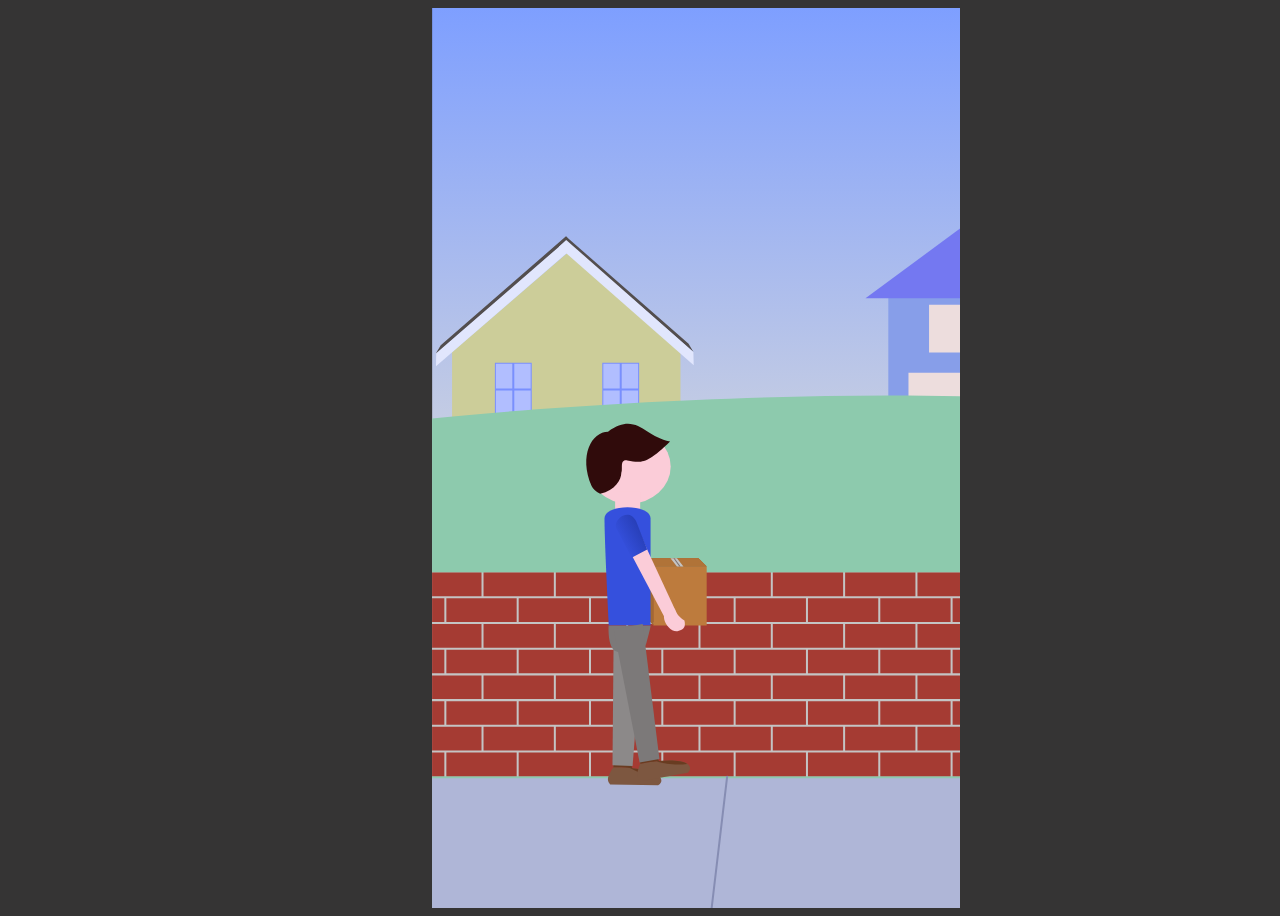
==== commit e8eae284: "bg animation translateX to for walking effect" ====
--- a/index.html
+++ b/index.html
@@ -3,1683 +3,1736 @@
   <head>
     <meta charset="UTF-8" />
     <meta name="viewport" content="width=device-width, initial-scale=1.0" />
-    <link rel="stylesheet" href="/style.css">
+    <link rel="stylesheet" href="/style.css" />
     <title>Home Devices</title>
   </head>
   <body>
-    <svg
-    width="414"
-    height="896"
+      <div class="container">
+           <svg
+      width="414"
+      height="896"
       viewBox="0 0 414 896"
       fill="none"
       xmlns="http://www.w3.org/2000/svg"
     >
       <g id="scene-1-ext" clip-path="url(#clip0)">
-        <path fill="url(#paint0_linear)" d="M0 0h2000v896H0z" />
-        <g id="house-bg">
-          <g id="Rectangle 342" fill="#CD99A5">
-            <path
-              d="M1677.31 362.792h283.8v120.601h-283.8V362.792zM1677.31 362.792h283.8l-140.71-83.743-143.09 83.743z"
-            />
+        <path fill="url(#paint0_linear)" d="M0 0h2189v896H0z" />
+        <g id="scene-container">
+          <g id="bg-houses">
+            <g id="house-bg">
+              <g id="Rectangle 342" fill="#CD99A5">
+                <path
+                  d="M1677.31 340.947h283.8v116.34h-283.8v-116.34zM1677.31 340.947h283.8l-140.71-80.785-143.09 80.785z"
+                />
+              </g>
+              <path
+                id="Rectangle 361"
+                d="M1753.89 392.257V371.6h21.87v20.657h-21.87zm-1-20.657v20.657h-21.87V371.6h21.87zm22.87-1h-21.87v-20.657h21.87V370.6zm-22.87-20.657V370.6h-21.87v-20.657h21.87z"
+                fill="#B1BEFF"
+                stroke="#798FFF"
+              />
+              <path
+                id="Rectangle 362"
+                d="M1887.39 392.257V371.6h21.87v20.657h-21.87zm-1-20.657v20.657h-21.87V371.6h21.87zm22.87-1h-21.87v-20.657h21.87V370.6zm-22.87-20.657V370.6h-21.87v-20.657h21.87z"
+                fill="#B1BEFF"
+                stroke="#798FFF"
+              />
+              <path
+                id="Rectangle 567"
+                d="M1657.61 341.422l153.85-87.448 8.75 6.131-162.87 92.06.27-10.743z"
+                fill="#E1E6FD"
+              />
+              <path
+                id="Rectangle 569"
+                d="M1663.23 335.075l155.65-88.466 2.75 1.928-164.49 93.328 6.09-6.79z"
+                fill="#534E4E"
+              />
+              <path
+                id="Rectangle 570"
+                d="M1971.23 333.871l-152.26-87.116-1.63 2.665 159.87 91.183-5.98-6.732z"
+                fill="#534E4E"
+              />
+              <path
+                id="Rectangle 568"
+                d="M1977.16 340.624l-158.01-91.07-9.05 5.599 167.49 96.38-.43-10.909z"
+                fill="#E1E6FD"
+              />
+            </g>
+            <g id="house-bg_2">
+              <g id="Rectangle 342_2" fill="#CCCD99">
+                <path
+                  d="M125.678 342.82h227.379v142.443H125.678V342.82zM125.678 342.82h227.379l-112.731-98.911-114.648 98.911z"
+                />
+              </g>
+              <path
+                id="Rectangle 361_2"
+                d="M187.137 405.755v-25.517h17.325v25.517h-17.325zm-1-25.517v25.517h-17.325v-25.517h17.325zm18.325-1h-17.325v-25.516h17.325v25.516zm-18.325-25.516v25.516h-17.325v-25.516h17.325z"
+                fill="#B1BEFF"
+                stroke="#798FFF"
+              />
+              <path
+                id="Rectangle 362_2"
+                d="M294.095 405.755v-25.517h17.324v25.517h-17.324zm-1-25.517v25.517H275.77v-25.517h17.325zm18.324-1h-17.324v-25.516h17.324v25.516zm-18.324-25.516v25.516H275.77v-25.516h17.325z"
+                fill="#B1BEFF"
+                stroke="#798FFF"
+              />
+              <path
+                id="Rectangle 567_2"
+                d="M109.899 343.401l123.265-107.068 7.007 7.507-130.487 112.715.215-13.154z"
+                fill="#E1E6FD"
+              />
+              <path
+                id="Rectangle 569_2"
+                d="M114.402 335.63l124.7-108.315 2.204 2.361-131.782 114.268 4.878-8.314z"
+                fill="#534E4E"
+              />
+              <path
+                id="Rectangle 570_2"
+                d="M361.165 334.157L239.181 227.494l-1.309 3.263 128.087 111.642-4.794-8.242z"
+                fill="#534E4E"
+              />
+              <path
+                id="Rectangle 568_2"
+                d="M365.915 342.424L239.323 230.922l-7.248 6.854 134.19 118.005-.35-13.357z"
+                fill="#E1E6FD"
+              />
+            </g>
+            <g id="bg-house-2">
+              <path
+                id="Rectangle 343"
+                fill="#879EE9"
+                d="M559.989 284.134h322.796v182.421H559.989z"
+              />
+              <path
+                id="Rectangle 353"
+                fill="#514949"
+                d="M669.193 363.145h2.409v85.207h-2.409z"
+              />
+              <path
+                id="Rectangle 355"
+                fill="#6B6791"
+                d="M698.502 363.919h45.77v84.433h-45.77z"
+              />
+              <path
+                id="Rectangle 322"
+                d="M642.294 464.231h151.762v2.324H642.294v-2.324z"
+                fill="#5B6FAC"
+              />
+              <path
+                id="Rectangle 321"
+                d="M642.294 460.358h151.762v3.873H642.294v-3.873z"
+                fill="#768ED9"
+              />
+              <path
+                id="Rectangle 324"
+                d="M642.294 454.549h151.762v3.873H642.294v-3.873z"
+                fill="#768ED9"
+              />
+              <path
+                id="Rectangle 326"
+                d="M642.294 448.352h151.762v3.873H642.294v-3.873z"
+                fill="#768ED9"
+              />
+              <path
+                id="Polygon 4"
+                d="M719.981 154l182.716 135.073H537.266L719.981 154z"
+                fill="#7478F1"
+              />
+              <path
+                id="Rectangle 356"
+                fill="#EDDDDD"
+                d="M786.829 295.366h52.996v47.639h-52.996z"
+              />
+              <path
+                id="Rectangle 357"
+                fill="#EDDDDD"
+                d="M693.684 295.366h52.996v47.639h-52.996z"
+              />
+              <path
+                id="Rectangle 358"
+                fill="#EDDDDD"
+                d="M600.539 295.366h52.996v47.639h-52.996z"
+              />
+              <path
+                id="Rectangle 359"
+                fill="#EDDDDD"
+                d="M784.822 363.919h77.888v57.708h-77.888z"
+              />
+              <path
+                id="Rectangle 360"
+                fill="#EDDDDD"
+                d="M580.063 363.145h77.888v57.708h-77.888z"
+              />
+              <path
+                id="Rectangle 363"
+                fill="#514949"
+                d="M771.171 365.081h2.409v83.271h-2.409z"
+              />
+              <path
+                id="Polygon 5"
+                d="M721.186 346.878l53.197 14.062v4.529H667.989v-4.529l53.197-14.062z"
+                fill="#E79898"
+              />
+              <path
+                id="Polygon 6"
+                fill-rule="evenodd"
+                clip-rule="evenodd"
+                d="M774.383 365.469v-4.529H667.989v4.529h106.394z"
+                fill="#BA7A7A"
+              />
+            </g>
           </g>
           <path
-            id="Rectangle 361"
-            d="M1753.89 416v-21.45h21.87V416h-21.87zm-1-21.45V416h-21.87v-21.45h21.87zm22.87-1h-21.87V372.1h21.87v21.45zm-22.87-21.45v21.45h-21.87V372.1h21.87z"
-            fill="#B1BEFF"
-            stroke="#798FFF"
+            id="grass"
+            d="M922.929 419.311C726.622 356.534 142.706 396.367 0 422.524v474.441h2568.62c1.04-167.763 2.5-503.869 0-506.194-207.07-16.976-796.76-19.118-1050.55 31.753-279.85-62.652-596.707-3.213-595.141-3.213z"
+            fill="#8DCAAD"
           />
-          <path
-            id="Rectangle 362"
-            d="M1887.39 416v-21.45h21.87V416h-21.87zm-1-21.45V416h-21.87v-21.45h21.87zm22.87-1h-21.87V372.1h21.87v21.45zm-22.87-21.45v21.45h-21.87V372.1h21.87z"
-            fill="#B1BEFF"
-            stroke="#798FFF"
-          />
-          <path
-            id="Rectangle 567"
-            d="M1657.61 363.285l153.85-90.65 8.75 6.356-162.87 95.43.27-11.136z"
-            fill="#E1E6FD"
-          />
-          <path
-            id="Rectangle 569"
-            d="M1663.23 356.705L1818.88 265l2.75 1.999-164.49 96.745 6.09-7.039z"
-            fill="#534E4E"
-          />
-          <path
-            id="Rectangle 570"
-            d="M1971.23 355.458l-152.26-90.306-1.63 2.762 159.87 94.522-5.98-6.978z"
-            fill="#534E4E"
-          />
-          <path
-            id="Rectangle 568"
-            d="M1977.16 362.458l-158.01-94.405-9.05 5.804 167.49 99.909-.43-11.308z"
-            fill="#E1E6FD"
-          />
-        </g>
-        <g id="house-bg_2">
-          <g id="Rectangle 342_2" fill="#CCCD99">
+          <g id="house-main">
             <path
-              d="M125.678 364.734h227.379v147.659H125.678V364.734zM125.678 364.734h227.379L240.326 262.202 125.678 364.734z"
+              id="house-interior"
+              fill="#FFDADA"
+              d="M1069 144.465h406V584.52h-406z"
             />
-          </g>
-          <path
-            id="Rectangle 361_2"
-            d="M187.137 429.992v-26.488h17.325v26.488h-17.325zm-1-26.488v26.488h-17.325v-26.488h17.325zm18.325-1h-17.325v-26.487h17.325v26.487zm-18.325-26.487v26.487h-17.325v-26.487h17.325z"
-            fill="#B1BEFF"
-            stroke="#798FFF"
-          />
-          <path
-            id="Rectangle 362_2"
-            d="M294.095 429.992v-26.488h17.324v26.488h-17.324zm-1-26.488v26.488H275.77v-26.488h17.325zm18.324-1h-17.324v-26.487h17.324v26.487zm-18.324-26.487v26.487H275.77v-26.487h17.325z"
-            fill="#B1BEFF"
-            stroke="#798FFF"
-          />
-          <path
-            id="Rectangle 567_2"
-            d="M109.899 365.337l123.265-110.989 7.007 7.782-130.487 116.842.215-13.635z"
-            fill="#E1E6FD"
-          />
-          <path
-            id="Rectangle 569_2"
-            d="M114.402 357.281L239.102 245l2.204 2.447-131.782 118.452 4.878-8.618z"
-            fill="#534E4E"
-          />
-          <path
-            id="Rectangle 570_2"
-            d="M361.165 355.753L239.181 245.186l-1.309 3.382 128.087 115.73-4.794-8.545z"
-            fill="#534E4E"
-          />
-          <path
-            id="Rectangle 568_2"
-            d="M365.915 364.324L239.323 248.738l-7.248 7.106 134.19 122.325-.35-13.845z"
-            fill="#E1E6FD"
-          />
-        </g>
-        <g id="bg-house-2">
-          <path
-            id="Rectangle 343"
-            fill="#879EE9"
-            d="M559.989 303.9h322.796V493H559.989z"
-          />
-          <path
-            id="Rectangle 353"
-            fill="#514949"
-            d="M669.193 385.803h2.409v88.327h-2.409z"
-          />
-          <path
-            id="Rectangle 355"
-            fill="#6B6791"
-            d="M698.502 386.606h45.77v87.524h-45.77z"
-          />
-          <path
-            id="Rectangle 322"
-            d="M642.294 490.591h151.762V493H642.294v-2.409z"
-            fill="#5B6FAC"
-          />
-          <path
-            id="Rectangle 321"
-            d="M642.294 486.576h151.762v4.015H642.294v-4.015z"
-            fill="#768ED9"
-          />
-          <path
-            id="Rectangle 324"
-            d="M642.294 480.554h151.762v4.015H642.294v-4.015z"
-            fill="#768ED9"
-          />
-          <path
-            id="Rectangle 326"
-            d="M642.294 474.13h151.762v4.015H642.294v-4.015z"
-            fill="#768ED9"
-          />
-          <path
-            id="Polygon 4"
-            d="M719.981 169l182.716 140.019H537.266L719.981 169z"
-            fill="#7478F1"
-          />
-          <path
-            id="Rectangle 356"
-            fill="#EDDDDD"
-            d="M786.829 315.543h52.996v49.383h-52.996z"
-          />
-          <path
-            id="Rectangle 357"
-            fill="#EDDDDD"
-            d="M693.684 315.543h52.996v49.383h-52.996z"
-          />
-          <path
-            id="Rectangle 358"
-            fill="#EDDDDD"
-            d="M600.539 315.543h52.996v49.383h-52.996z"
-          />
-          <path
-            id="Rectangle 359"
-            fill="#EDDDDD"
-            d="M784.822 386.606h77.888v59.822h-77.888z"
-          />
-          <path
-            id="Rectangle 360"
-            fill="#EDDDDD"
-            d="M580.063 385.803h77.888v59.822h-77.888z"
-          />
-          <path
-            id="Rectangle 363"
-            fill="#514949"
-            d="M771.171 387.81h2.409v86.32h-2.409z"
-          />
-          <path
-            id="Polygon 5"
-            d="M721.186 368.941l53.197 14.577v4.694H667.989v-4.694l53.197-14.577z"
-            fill="#E79898"
-          />
-          <path
-            id="Polygon 6"
-            fill-rule="evenodd"
-            clip-rule="evenodd"
-            d="M774.383 388.212v-4.694H667.989v4.694h106.394z"
-            fill="#BA7A7A"
-          />
-        </g>
-        <path
-          id="Vector 24"
-          d="M872.017 450.782C681.221 392.135 113.699 429.347-25 453.783V897h2023.66c1.01-156.722 2.43-470.708 0-472.881-201.26-15.858-301.55-17.859-548.22 29.664-271.99-58.529-579.945-3.001-578.423-3.001z"
-          fill="#8DCAAD"
-        />
-        <path
-          id="Vector 30"
-          d="M871.017 491.782C680.221 433.135 112.699 470.347-26 494.783V938h2023.66c1.01-156.722 2.43-470.708 0-472.881-201.26-15.858-301.55-17.859-548.22 29.664-271.99-58.529-579.945-3.001-578.423-3.001z"
-          fill="#8DCAAD"
-        />
-        <path
-          id="Vector 31"
-          d="M872.017 944.218C681.221 1002.86 113.699 965.653-25 941.217V498h2023.66c1.01 156.722 2.43 470.708 0 472.881-201.26 15.858-301.55 17.859-548.22-29.664-271.99 58.529-579.945 3.001-578.423 3.001z"
-          fill="#8DCAAD"
-        />
-        <g id="sidewalk">
-          <path id="Rectangle 59" d="M0 770h2000v126H0V770z" fill="#AFB6D7" />
-          <path
-            id="Vector 13"
-            d="M1071.5 767.5L1056 896"
-            stroke="#868DB3"
-            stroke-width="2"
-            stroke-linecap="round"
-            stroke-linejoin="round"
-          />
-          <path
-            id="Vector 14"
-            d="M735.5 768L720 896.5"
-            stroke="#868DB3"
-            stroke-width="2"
-            stroke-linecap="round"
-            stroke-linejoin="round"
-          />
-          <path
-            id="Vector 15"
-            d="M399.5 768.5L384 897"
-            stroke="#868DB3"
-            stroke-width="2"
-            stroke-linecap="round"
-            stroke-linejoin="round"
-          />
-          <path
-            id="Vector 16"
-            d="M63.5 769L48 897.5"
-            stroke="#868DB3"
-            stroke-width="2"
-            stroke-linecap="round"
-            stroke-linejoin="round"
-          />
-          <path
-            id="Vector 17"
-            d="M1391.5 768L1376 896.5"
-            stroke="#868DB3"
-            stroke-width="2"
-            stroke-linecap="round"
-            stroke-linejoin="round"
-          />
-          <path
-            id="Vector 18"
-            d="M1706.5 767L1691 895.5"
-            stroke="#868DB3"
-            stroke-width="2"
-            stroke-linecap="round"
-            stroke-linejoin="round"
-          />
-        </g>
-        <g id="house-main">
-          <path
-            id="house-interior"
-            fill="#FFDADA"
-            d="M1068 165h406v434h-406z"
-          />
-          <g id="lattice" fill="#C4C4C4">
+            <g id="lattice" fill="#C4C4C4">
+              <path
+                d="M1565.5 603.784l2.51 4.511v-4.511h-2.51zM1565.25 619.501l2.78 6.736v-11.726l-2.78 4.99z"
+              />
+              <path
+                fill-rule="evenodd"
+                clip-rule="evenodd"
+                d="M1369.75 608.534l-2.75-4.75h-4l-2.46 4.411-2.54-4.411h-3.5l4.33 7.485-8.33 14.968h3.5l6.59-11.938 2.91 5.029-4 6.909h3.5l2.25-3.893 2.25 3.893h4l2.46-4.41 2.54 4.41h3.5l2.81-4.872 2.69 4.872h3.5l2.54-4.41 2.46 4.41h4l2.3-3.979 2.2 3.979h4.5l2.3-3.986 2.2 3.986h4.5l2.75-4.758 2.75 4.758h4l2.01-3.608 1.99 3.608h3.5l2.81-4.872 2.69 4.872h4.5l2.25-3.893 2.25 3.893h4l2.01-3.608 1.99 3.608h5.5l2.3-3.986 2.2 3.986h4.5l2.75-4.758 2.75 4.758h4l2.01-3.608 1.99 3.608h4.5l2.3-3.986 2.2 3.986h4.5l2.75-4.758 2.75 4.758h4l2.01-3.608 1.99 3.608h5.5l1.79-3.101 1.71 3.101h5.5l2.25-3.893 2.25 3.893h4l2.51-4.51 2.49 4.51h4.5l2.3-3.986 2.2 3.986h4.5l2.75-4.758 2.75 4.758h4l2.01-3.608 1.99 3.608h2.53l-2.78-6.736 2.78-4.99-.02-6.216-2.51-4.511h-4l-2.55 4.403-2.45-4.403h-4l-2.25 3.893-2.25-3.893h-5.5l-1.99 3.608-2.01-3.608h-4l-2.55 4.403-2.45-4.403h-4l-2.75 4.758-2.75-4.758h-4.5l-2.49 4.511-2.51-4.511h-4l-2.55 4.403-2.45-4.403h-4l-2.25 3.893-2.25-3.893h-4.5l-2.49 4.511-2.51-4.511h-4l-2.55 4.403-2.45-4.403h-4l-2.25 3.893-2.25-3.893h-5.5l-1.99 3.609-2.01-3.609h-4l-3.06 5.283-2.94-5.283h-4l-2.25 3.893-2.25-3.893h-3.5l-2.49 4.511-2.51-4.511h-4l-2.55 4.403-2.45-4.403h-4l-2.25 3.893-2.25-3.893h-4.5l-2.54 4.411-2.46-4.411h-4l-2.55 4.403-2.45-4.403h-4l-2.3 3.98-2.2-3.98h-4.5l-1.99 3.608-2.01-3.608h-4l-2.75 4.75zm0 6.004l2.46 4.266-2.71 4.912-2.52-4.372 2.77-4.806zm184.75-8.233l2.7 4.9-2.46 4.258-2.76-4.785 2.52-4.373zm1.98 12.172l2.42-4.199 2.9 5.263-2.3 4.175-3.02-5.239zm-9.41.703l3.17-5.487 2.76 4.772-3.23 5.571-2.7-4.856zm13.58-7.938l2.85-4.937 2.8 5.082-2.77 5.026-2.88-5.171zm-17.05 7.921l-2.83 4.873-3.02-5.433 2.78-4.994 3.07 5.554zm1.76-3.052l-3.11-5.591 3.01-5.415 3.24 5.588-3.14 5.418zm-15.16-4.906l-2.7-4.9-3.02 5.239 2.76 4.784 2.96-5.123zm-1.22 8.139l2.92-5.066 2.4 4.357-2.8 5.081-2.52-4.372zm-6.24-4.786l-3.18 5.504 2.7 4.854 3.24-5.588-2.76-4.77zm10.91-3.316l2.85-4.937 2.3 4.176-2.77 5.03-2.38-4.269zm-17.57 8.805l-2.82 4.869-3.01-5.415 2.78-4.99 3.05 5.536zm1.77-3.055l-3.1-5.574 3.02-5.432 3.23 5.57-3.15 5.436zm-15.65-5.787l-2.7-4.9-2.52 4.373 2.76 4.785 2.46-4.258zm-.72 7.272l2.42-4.199 2.9 5.263-2.3 4.175-3.02-5.239zm-6.24-4.784l-3.17 5.487 2.7 4.856 3.23-5.571-2.76-4.772zm10.41-2.451l2.85-4.937 2.8 5.082-2.77 5.026-2.88-5.171zm-17.05 7.921l-2.83 4.873-2.52-4.535 2.78-4.99 2.57 4.652zm1.76-3.052l-2.61-4.693 3.02-5.432 2.73 4.707-3.14 5.418zm-15.16-4.906l-2.7-4.9-2.52 4.373 2.76 4.785 2.46-4.258zm-.72 7.272l2.42-4.199 2.9 5.263-2.3 4.175-3.02-5.239zm-6.24-4.784l-3.17 5.487 2.7 4.856 3.23-5.571-2.76-4.772zm10.41-2.451l2.85-4.937 2.8 5.082-2.77 5.026-2.88-5.171zm-17.05 7.921l-3.34 5.753-3.01-5.415 3.28-5.892 3.07 5.554zm1.76-3.052l-3.11-5.591 3.01-5.415 3.24 5.588-3.14 5.418zm-15.67-4.022l-3.19-5.784-2.52 4.373 3.26 5.65 2.45-4.239zm-.71 7.255l2.41-4.18 2.41 4.377-2.3 4.175-2.52-4.372zm-6.74-5.651l-2.66 4.605 3.19 5.738 2.73-4.708-3.26-5.635zm10.9-1.569l3.36-5.819 2.3 4.176-3.27 5.932-2.39-4.289zm-17.03 6.155l-2.83 4.876-2.03-3.654 2.78-4.99 2.08 3.768zm1.76-3.048l-2.12-3.813 2.53-4.552 2.22 3.827-2.63 4.538zm-14.67-4.026l-2.7-4.9-2.52 4.373 2.76 4.785 2.46-4.258zm-.72 7.272l2.42-4.199 2.9 5.263-2.3 4.175-3.02-5.239zm-6.24-4.784l-3.17 5.487 2.7 4.856 3.23-5.571-2.76-4.772zm10.41-2.451l2.85-4.937 2.8 5.082-2.77 5.026-2.88-5.171zm-17.05 7.921l-2.83 4.873-2.69-4.843 2.83-4.894 2.69 4.864zm1.76-3.052l-2.69-4.842 3.08-5.326 2.75 4.75-3.14 5.418zm-35.45-.389l2.89-5.241-2.3-4.176-3.02 5.226 2.43 4.191zm4.62-2.114l-2.86 5.145 2.58 4.461 2.86-4.935-2.58-4.671zm6.05 4.69l2.7 4.857 2.55-4.402-2.71-4.865-2.54 4.41zm-1.71-3.067l-2.62-4.711 2.5-4.49 2.67 4.798-2.55 4.403zm-17.63 1.097l-2.95-5.11 2.71-4.913 3.01 5.226-2.77 4.797zm28.96-5.124l-2.7-4.899-2.61 4.526 2.7 4.891 2.61-4.518zm-.91 7.6l2.61-4.526 2.71 4.912-2.61 4.526-2.71-4.912zm4.36-7.562l2.85-4.937 2.71 4.913-2.83 4.915-2.73-4.891z"
+              />
+            </g>
+            <g id="lattice_2" fill="#C4C4C4">
+              <path
+                d="M976.028 603.784l-2.51 4.511v-4.511h2.51zM976.278 619.501l-2.778 6.736v-11.726l2.778 4.99z"
+              />
+              <path
+                fill-rule="evenodd"
+                clip-rule="evenodd"
+                d="M1171.78 608.534l2.75-4.75h4l2.45 4.411 2.55-4.411h3.5l-4.34 7.485 8.34 14.968h-3.5l-6.59-11.938-2.91 5.029 4 6.909h-3.5l-2.25-3.893-2.25 3.893h-4l-2.46-4.41-2.54 4.41h-3.5l-2.81-4.872-2.69 4.872h-3.5l-2.55-4.41-2.45 4.41h-4l-2.31-3.979-2.19 3.979h-4.5l-2.3-3.986-2.2 3.986h-4.5l-2.75-4.758-2.75 4.758h-4l-2.01-3.608-1.99 3.608h-3.5l-2.81-4.872-2.69 4.872h-4.5l-2.25-3.893-2.25 3.893h-4l-2.01-3.608-1.99 3.608h-5.5l-2.3-3.986-2.2 3.986h-4.5l-2.75-4.758-2.75 4.758h-4l-2.01-3.608-1.99 3.608h-4.5l-2.3-3.986-2.2 3.986h-4.5l-2.75-4.758-2.75 4.758h-4l-2.01-3.608-1.99 3.608h-5.5l-1.79-3.101-1.71 3.101h-5.5l-2.25-3.893-2.25 3.893h-4l-2.51-4.51-2.49 4.51h-4.502l-2.299-3.986-2.201 3.986h-4.5l-2.745-4.758-2.755 4.758h-4l-2.008-3.608-1.992 3.608H973.5l2.778-6.736-2.778-4.99.018-6.216 2.51-4.511h4l2.549 4.403 2.451-4.403h4l2.254 3.893 2.246-3.893h5.5l1.992 3.608 2.01-3.608h4l2.55 4.403 2.45-4.403h4l2.75 4.758 2.75-4.758h4.5l2.49 4.511 2.51-4.511h4l2.55 4.403 2.45-4.403h4l2.25 3.893 2.25-3.893h4.5l2.49 4.511 2.51-4.511h4l2.55 4.403 2.45-4.403h4l2.25 3.893 2.25-3.893h5.5l1.99 3.609 2.01-3.609h4l3.06 5.283 2.94-5.283h4l2.25 3.893 2.25-3.893h3.5l2.49 4.511 2.51-4.511h4l2.55 4.403 2.45-4.403h4l2.25 3.893 2.25-3.893h4.5l2.54 4.411 2.46-4.411h4l2.55 4.403 2.45-4.403h4l2.3 3.98 2.2-3.98h4.5l1.99 3.608 2.01-3.608h4l2.75 4.75zm0 6.004l-2.46 4.266 2.71 4.912 2.52-4.372-2.77-4.806zm-184.752-8.233l-2.703 4.9 2.465 4.258 2.761-4.785-2.523-4.373zm-1.977 12.172l-2.423-4.199-2.904 5.263 2.304 4.175 3.023-5.239zm9.406.703l-3.166-5.487-2.763 4.772 3.226 5.571 2.703-4.856zm-13.581-7.938l-2.848-4.937-2.804 5.082 2.774 5.026 2.878-5.171zm17.056 7.921l2.818 4.873 3.03-5.433-2.78-4.994-3.068 5.554zm-1.766-3.052l3.112-5.591-3.014-5.415-3.236 5.588 3.138 5.418zm15.154-4.906l2.71-4.9 3.02 5.239-2.76 4.784-2.97-5.123zm1.23 8.139l-2.92-5.066-2.41 4.357 2.81 5.081 2.52-4.372zm6.24-4.786l3.18 5.504-2.71 4.854-3.23-5.588 2.76-4.77zm-10.91-3.316l-2.85-4.937-2.31 4.176 2.78 5.03 2.38-4.269zm17.56 8.805l2.82 4.869 3.02-5.415-2.78-4.99-3.06 5.536zm-1.76-3.055l3.1-5.574-3.03-5.432-3.22 5.57 3.15 5.436zm15.64-5.787l2.71-4.9 2.52 4.373-2.76 4.785-2.47-4.258zm.73 7.272l-2.42-4.199-2.91 5.263 2.31 4.175 3.02-5.239zm6.24-4.784l3.17 5.487-2.71 4.856-3.22-5.571 2.76-4.772zm-10.41-2.451l-2.85-4.937-2.81 5.082 2.78 5.026 2.88-5.171zm17.05 7.921l2.82 4.873 2.53-4.535-2.78-4.99-2.57 4.652zm-1.76-3.052l2.61-4.693-3.03-5.432-2.72 4.707 3.14 5.418zm15.15-4.906l2.71-4.9 2.52 4.373-2.76 4.785-2.47-4.258zm.73 7.272l-2.42-4.199-2.91 5.263 2.31 4.175 3.02-5.239zm6.24-4.784l3.17 5.487-2.71 4.856-3.22-5.571 2.76-4.772zm-10.41-2.451l-2.85-4.937-2.81 5.082 2.78 5.026 2.88-5.171zm17.05 7.921l3.33 5.753 3.02-5.415-3.28-5.892-3.07 5.554zm-1.76-3.052l3.11-5.591-3.02-5.415-3.23 5.588 3.14 5.418zm15.67-4.022l3.19-5.784 2.52 4.373-3.26 5.65-2.45-4.239zm.71 7.255l-2.41-4.18-2.42 4.377 2.31 4.175 2.52-4.372zm6.74-5.651l2.66 4.605-3.2 5.738-2.72-4.708 3.26-5.635zm-10.9-1.569l-3.36-5.819-2.31 4.176 3.28 5.932 2.39-4.289zm17.03 6.155l2.82 4.876 2.04-3.654-2.78-4.99-2.08 3.768zm-1.76-3.048l2.12-3.813-2.54-4.552-2.21 3.827 2.63 4.538zm14.66-4.026l2.71-4.9 2.52 4.373-2.76 4.785-2.47-4.258zm.73 7.272l-2.42-4.199-2.91 5.263 2.31 4.175 3.02-5.239zm6.24-4.784l3.17 5.487-2.71 4.856-3.22-5.571 2.76-4.772zm-10.41-2.451l-2.85-4.937-2.81 5.082 2.78 5.026 2.88-5.171zm17.05 7.921l2.82 4.873 2.7-4.843-2.83-4.894-2.69 4.864zm-1.76-3.052l2.69-4.842-3.08-5.326-2.75 4.75 3.14 5.418zm35.45-.389l-2.9-5.241 2.31-4.176 3.01 5.226-2.42 4.191zm-4.62-2.114l2.86 5.145-2.58 4.461-2.86-4.935 2.58-4.671zm-6.05 4.69l-2.71 4.857-2.55-4.402 2.71-4.865 2.55 4.41zm1.71-3.067l2.62-4.711-2.5-4.49-2.67 4.798 2.55 4.403zm17.63 1.097l2.95-5.11-2.71-4.913-3.02 5.226 2.78 4.797zm-28.97-5.124l2.71-4.899 2.61 4.526-2.7 4.891-2.62-4.518zm.92 7.6l-2.61-4.526-2.71 4.912 2.61 4.526 2.71-4.912zm-4.36-7.562l-2.85-4.937-2.71 4.913 2.83 4.915 2.73-4.891z"
+              />
+            </g>
+            <g id="railing-side">
+              <path
+                fill-rule="evenodd"
+                clip-rule="evenodd"
+                d="M1554.5 581.478v-41.572h-3v41.572h3zm-9-41.572h3v41.572h-3v-41.572zm-3 41.572v-41.572h-3v41.572h3zm-9-41.572h3v41.572h-3v-41.572zm-3 41.572v-41.572h-3v41.572h3zm-9-41.572h3v41.572h-3v-41.572zm-3 41.572v-41.572h-3v41.572h3zm-9-41.572h3v41.572h-3v-41.572zm-3 41.572v-41.572h-3v41.572h3zm-9-41.572h3v41.572h-3v-41.572zm-3 41.572v-41.572h-3v41.572h3zm-9-41.572h3v41.572h-3v-41.572z"
+                fill="url(#paint1_linear)"
+              />
+              <path
+                d="M1479.5 539.906h79v-5.07h-79v5.07z"
+                fill="url(#paint2_linear)"
+              />
+              <path
+                d="M1479.5 581.478v5.069h79v-5.069h-79z"
+                fill="url(#paint3_linear)"
+              />
+            </g>
+            <g id="railing-side_2">
+              <path
+                fill-rule="evenodd"
+                clip-rule="evenodd"
+                d="M1063.5 580.464v-41.572h-3v41.572h3zm-9-41.572h3v41.572h-3v-41.572zm-3 41.572v-41.572h-3v41.572h3zm-9-41.572h3v41.572h-3v-41.572zm-3 41.572v-41.572h-3v41.572h3zm-9-41.572h3v41.572h-3v-41.572zm-3 41.572v-41.572h-3v41.572h3zm-9-41.572h3v41.572h-3v-41.572zm-3 41.572v-41.572h-3v41.572h3zm-9-41.572h3v41.572h-3v-41.572zm-3 41.572v-41.572h-3v41.572h3zm-9-41.572h3v41.572h-3v-41.572z"
+                fill="url(#paint4_linear)"
+              />
+              <path
+                d="M988.5 538.892h79v-5.07h-79v5.07z"
+                fill="url(#paint5_linear)"
+              />
+              <path
+                d="M988.5 580.464v5.069h79v-5.069h-79z"
+                fill="url(#paint6_linear)"
+              />
+            </g>
+            <g id="Rectangle 571" fill="#C8D7F4">
+              <path
+                d="M973.5 595.673h595v9.125h-595v-9.125zM973.5 595.673h595l-82-33.967H1070l-96.5 33.967z"
+              />
+            </g>
             <path
-              d="M1564.5 618l2.51 4.448V618h-2.51zM1564.25 633.5l2.78 6.644v-11.565l-2.78 4.921z"
+              id="porch-ceiling"
+              d="M1474 427.357l94.5-29.405H1474v29.405z"
+              fill="#A8B5CE"
             />
             <path
+              id="porch-ceiling_2"
+              d="M1445.5 180.967l94.5-29.405h-94.5v29.405z"
+              fill="#A8B5CE"
+            />
+            <path
+              id="porch-ceiling_3"
+              d="M1102 180.967l-94.5-29.405h94.5v29.405z"
+              fill="#A8B5CE"
+            />
+            <path
+              id="porch-ceiling_4"
+              d="M1070 427.357l-94.5-29.405h94.5v29.405z"
+              fill="#A8B5CE"
+            />
+            <g id="siding">
+              <path
+                id="Rectangle 387"
+                fill="url(#paint7_linear)"
+                d="M1058.5 303.655h427v9.126h-427z"
+              />
+              <path
+                id="Rectangle 388"
+                fill="url(#paint8_linear)"
+                d="M1058.5 312.781h427v9.126h-427z"
+              />
+              <path
+                id="Rectangle 389"
+                fill="url(#paint9_linear)"
+                d="M1058.5 321.906h427v9.126h-427z"
+              />
+              <path
+                id="Rectangle 390"
+                fill="url(#paint10_linear)"
+                d="M1058.5 331.032h427v9.126h-427z"
+              />
+              <path
+                id="Rectangle 391"
+                fill="url(#paint11_linear)"
+                d="M1058.5 340.157h427v9.126h-427z"
+              />
+              <path
+                id="Rectangle 392"
+                fill="url(#paint12_linear)"
+                d="M1058.5 349.283h427v9.126h-427z"
+              />
+              <path
+                id="Rectangle 393"
+                fill="url(#paint13_linear)"
+                d="M1058.5 358.408h427v9.126h-427z"
+              />
+              <path
+                id="Rectangle 394"
+                fill="url(#paint14_linear)"
+                d="M1058.5 367.534h427v9.126h-427z"
+              />
+              <path
+                id="Rectangle 395"
+                fill="url(#paint15_linear)"
+                d="M1058.5 376.659h427v9.126h-427z"
+              />
+              <path
+                id="Rectangle 396"
+                fill="url(#paint16_linear)"
+                d="M1058.5 385.785h427v9.126h-427z"
+              />
+              <path
+                id="Rectangle 397"
+                fill="url(#paint17_linear)"
+                d="M1058.5 394.911h427v9.126h-427z"
+              />
+              <path
+                id="Rectangle 398"
+                fill="url(#paint18_linear)"
+                d="M1058.5 404.036h427v9.126h-427z"
+              />
+              <path
+                id="Rectangle 399"
+                fill="url(#paint19_linear)"
+                d="M1058.5 413.162h427v9.126h-427z"
+              />
+              <path
+                id="Rectangle 400"
+                fill="url(#paint20_linear)"
+                d="M1058.5 422.287h427v9.126h-427z"
+              />
+              <path
+                id="Rectangle 401"
+                fill="url(#paint21_linear)"
+                d="M1169.5 431.413h72v9.126h-72z"
+              />
+              <path
+                id="Rectangle 426"
+                fill="url(#paint22_linear)"
+                d="M1068.5 431.413h47v9.126h-47z"
+              />
+              <path
+                id="Rectangle 427"
+                fill="url(#paint23_linear)"
+                d="M1068.5 440.538h47v9.126h-47z"
+              />
+              <path
+                id="Rectangle 428"
+                fill="url(#paint24_linear)"
+                d="M1068.5 449.664h47v9.126h-47z"
+              />
+              <path
+                id="Rectangle 429"
+                fill="url(#paint25_linear)"
+                d="M1068.5 458.79h47v9.126h-47z"
+              />
+              <path
+                id="Rectangle 430"
+                fill="url(#paint26_linear)"
+                d="M1068.5 467.915h47v9.126h-47z"
+              />
+              <path
+                id="Rectangle 431"
+                fill="url(#paint27_linear)"
+                d="M1068.5 477.041h47v9.126h-47z"
+              />
+              <path
+                id="Rectangle 432"
+                fill="url(#paint28_linear)"
+                d="M1068.5 486.166h47v9.126h-47z"
+              />
+              <path
+                id="Rectangle 433"
+                fill="url(#paint29_linear)"
+                d="M1068.5 495.292h47v9.126h-47z"
+              />
+              <path
+                id="Rectangle 434"
+                fill="url(#paint30_linear)"
+                d="M1068.5 504.417h47v9.126h-47z"
+              />
+              <path
+                id="Rectangle 435"
+                fill="url(#paint31_linear)"
+                d="M1068.5 513.543h47v9.126h-47z"
+              />
+              <path
+                id="Rectangle 436"
+                fill="url(#paint32_linear)"
+                d="M1068.5 522.668h47v9.126h-47z"
+              />
+              <path
+                id="Rectangle 402"
+                fill="url(#paint33_linear)"
+                d="M1310.5 440.538h67v9.126h-67z"
+              />
+              <path
+                id="Rectangle 447"
+                fill="url(#paint34_linear)"
+                d="M1310.5 431.413h67v9.126h-67z"
+              />
+              <path
+                id="Rectangle 425"
+                fill="url(#paint35_linear)"
+                d="M1169.5 440.538h71v9.126h-71z"
+              />
+              <path
+                id="Rectangle 403"
+                fill="url(#paint36_linear)"
+                d="M1310.5 449.664h67v9.126h-67z"
+              />
+              <path
+                id="Rectangle 448"
+                fill="url(#paint37_linear)"
+                d="M1428.5 431.413h54v9.126h-54z"
+              />
+              <path
+                id="Rectangle 449"
+                fill="url(#paint38_linear)"
+                d="M1428.5 440.538h54v9.126h-54z"
+              />
+              <path
+                id="Rectangle 450"
+                fill="url(#paint39_linear)"
+                d="M1428.5 449.664h54v9.126h-54z"
+              />
+              <path
+                id="Rectangle 451"
+                fill="url(#paint40_linear)"
+                d="M1428.5 458.79h54v9.126h-54z"
+              />
+              <path
+                id="Rectangle 452"
+                fill="url(#paint41_linear)"
+                d="M1428.5 467.915h54v9.126h-54z"
+              />
+              <path
+                id="Rectangle 453"
+                fill="url(#paint42_linear)"
+                d="M1428.5 477.041h54v9.126h-54z"
+              />
+              <path
+                id="Rectangle 454"
+                fill="url(#paint43_linear)"
+                d="M1428.5 486.166h54v9.126h-54z"
+              />
+              <path
+                id="Rectangle 455"
+                fill="url(#paint44_linear)"
+                d="M1428.5 495.292h54v9.126h-54z"
+              />
+              <path
+                id="Rectangle 456"
+                fill="url(#paint45_linear)"
+                d="M1428.5 504.417h54v9.126h-54z"
+              />
+              <path
+                id="Rectangle 457"
+                fill="url(#paint46_linear)"
+                d="M1428.5 513.543h54v9.126h-54z"
+              />
+              <path
+                id="Rectangle 458"
+                fill="url(#paint47_linear)"
+                d="M1428.5 522.668h54v9.126h-54z"
+              />
+              <path
+                id="Rectangle 459"
+                fill="url(#paint48_linear)"
+                d="M1377.5 531.794h105v9.126h-105z"
+              />
+              <path
+                id="Rectangle 424"
+                fill="url(#paint49_linear)"
+                d="M1169.5 449.664h71v9.126h-71z"
+              />
+              <path
+                id="Rectangle 404"
+                fill="url(#paint50_linear)"
+                d="M1310.5 458.79h67v9.126h-67z"
+              />
+              <path
+                id="Rectangle 423"
+                fill="url(#paint51_linear)"
+                d="M1169.5 458.79h71v9.126h-71z"
+              />
+              <path
+                id="Rectangle 405"
+                fill="url(#paint52_linear)"
+                d="M1169.5 467.915h71v9.126h-71z"
+              />
+              <path
+                id="Rectangle 420"
+                fill="url(#paint53_linear)"
+                d="M1310.5 467.915h67v9.126h-67z"
+              />
+              <path
+                id="Rectangle 406"
+                fill="url(#paint54_linear)"
+                d="M1169.5 477.041h71v9.126h-71z"
+              />
+              <path
+                id="Rectangle 419"
+                fill="url(#paint55_linear)"
+                d="M1310.5 477.041h67v9.126h-67z"
+              />
+              <path
+                id="Rectangle 407"
+                fill="url(#paint56_linear)"
+                d="M1169.5 486.166h71v9.126h-71z"
+              />
+              <path
+                id="Rectangle 421"
+                fill="url(#paint57_linear)"
+                d="M1310.5 486.166h67v9.126h-67z"
+              />
+              <path
+                id="Rectangle 408"
+                fill="url(#paint58_linear)"
+                d="M1169.5 495.292h71v9.126h-71z"
+              />
+              <path
+                id="Rectangle 437"
+                fill="url(#paint59_linear)"
+                d="M1169.5 504.417h71v9.126h-71z"
+              />
+              <path
+                id="Rectangle 438"
+                fill="url(#paint60_linear)"
+                d="M1169.5 513.543h71v9.126h-71z"
+              />
+              <path
+                id="Rectangle 439"
+                fill="url(#paint61_linear)"
+                d="M1169.5 522.668h71v9.126h-71z"
+              />
+              <path
+                id="Rectangle 440"
+                fill="url(#paint62_linear)"
+                d="M1067.5 531.794h173v9.126h-173z"
+              />
+              <path
+                id="Rectangle 441"
+                fill="url(#paint63_linear)"
+                d="M1067.5 540.919h173v9.126h-173z"
+              />
+              <path
+                id="Rectangle 442"
+                fill="url(#paint64_linear)"
+                d="M1067.5 550.045h173v9.126h-173z"
+              />
+              <path
+                id="Rectangle 443"
+                fill="url(#paint65_linear)"
+                d="M1067.5 559.171h173v9.126h-173z"
+              />
+              <path
+                id="Rectangle 444"
+                fill="url(#paint66_linear)"
+                d="M1067.5 568.296h173v9.126h-173z"
+              />
+              <path
+                id="Rectangle 446"
+                fill="url(#paint67_linear)"
+                d="M1068.5 577.422h173v9.126h-173z"
+              />
+              <path
+                id="Rectangle 422"
+                fill="url(#paint68_linear)"
+                d="M1310.5 495.292h67v9.126h-67z"
+              />
+              <path
+                id="Rectangle 409"
+                fill="url(#paint69_linear)"
+                d="M1310.5 504.417h67v9.126h-67z"
+              />
+              <path
+                id="Rectangle 410"
+                fill="url(#paint70_linear)"
+                d="M1310.5 513.543h67v9.126h-67z"
+              />
+              <path
+                id="Rectangle 411"
+                fill="url(#paint71_linear)"
+                d="M1310.5 522.668h67v9.126h-67z"
+              />
+              <path
+                id="Rectangle 412"
+                fill="url(#paint72_linear)"
+                d="M1310.5 531.794h67v9.126h-67z"
+              />
+              <path
+                id="Rectangle 413"
+                fill="url(#paint73_linear)"
+                d="M1310.5 540.919h175v9.126h-175z"
+              />
+              <path
+                id="Rectangle 414"
+                fill="url(#paint74_linear)"
+                d="M1310.5 550.045h175v9.126h-175z"
+              />
+              <path
+                id="Rectangle 415"
+                fill="url(#paint75_linear)"
+                d="M1310.5 559.171h175v9.126h-175z"
+              />
+              <path
+                id="Rectangle 416"
+                fill="url(#paint76_linear)"
+                d="M1310.5 568.296h175v9.126h-175z"
+              />
+              <path
+                id="Rectangle 417"
+                fill="url(#paint77_linear)"
+                d="M1310.5 577.422h175v9.126h-175z"
+              />
+              <path
+                id="Rectangle 445"
+                fill="url(#paint78_linear)"
+                d="M1310.5 586.547h175v9.126h-175z"
+              />
+              <path
+                id="Rectangle 379"
+                fill="url(#paint79_linear)"
+                d="M1061.5 230.651h54v9.126h-54z"
+              />
+              <path
+                id="Rectangle 483"
+                fill="url(#paint80_linear)"
+                d="M1061.5 221.525h54v9.126h-54z"
+              />
+              <path
+                id="Rectangle 486"
+                fill="url(#paint81_linear)"
+                d="M1061.5 212.399h54v9.126h-54z"
+              />
+              <path
+                id="Rectangle 489"
+                fill="url(#paint82_linear)"
+                d="M1061.5 203.274h54v9.126h-54z"
+              />
+              <path
+                id="Rectangle 492"
+                fill="url(#paint83_linear)"
+                d="M1061.5 194.148h418v9.126h-418z"
+              />
+              <path
+                id="Rectangle 493"
+                fill="url(#paint84_linear)"
+                d="M1061.5 186.037h418v9.126h-418z"
+              />
+              <path
+                id="Rectangle 494"
+                fill="url(#paint85_linear)"
+                d="M1061.5 177.925h418v9.126h-418z"
+              />
+              <path
+                id="Rectangle 495"
+                fill="url(#paint86_linear)"
+                d="M1061.5 169.814h418v9.126h-418z"
+              />
+              <path
+                id="Rectangle 496"
+                fill="url(#paint87_linear)"
+                d="M1061.5 161.702h418v9.126h-418z"
+              />
+              <path
+                id="Rectangle 497"
+                fill="url(#paint88_linear)"
+                d="M1061.5 153.59h418v9.126h-418z"
+              />
+              <path
+                id="Rectangle 498"
+                fill="url(#paint89_linear)"
+                d="M1061.5 145.479h418v9.126h-418z"
+              />
+              <path
+                id="Rectangle 462"
+                fill="url(#paint90_linear)"
+                d="M1061.5 239.776h54v9.126h-54z"
+              />
+              <path
+                id="Rectangle 465"
+                fill="url(#paint91_linear)"
+                d="M1061.5 248.902h54v9.126h-54z"
+              />
+              <path
+                id="Rectangle 468"
+                fill="url(#paint92_linear)"
+                d="M1061.5 258.027h54v9.126h-54z"
+              />
+              <path
+                id="Rectangle 471"
+                fill="url(#paint93_linear)"
+                d="M1061.5 267.153h54v9.126h-54z"
+              />
+              <path
+                id="Rectangle 474"
+                fill="url(#paint94_linear)"
+                d="M1061.5 276.278h54v9.126h-54z"
+              />
+              <path
+                id="Rectangle 477"
+                fill="url(#paint95_linear)"
+                d="M1061.5 285.404h54v9.126h-54z"
+              />
+              <path
+                id="Rectangle 480"
+                fill="url(#paint96_linear)"
+                d="M1061.5 294.529h54v9.126h-54z"
+              />
+              <path
+                id="Rectangle 460"
+                fill="url(#paint97_linear)"
+                d="M1428.5 230.651h51v9.126h-51z"
+              />
+              <path
+                id="Rectangle 484"
+                fill="url(#paint98_linear)"
+                d="M1428.5 221.525h51v9.126h-51z"
+              />
+              <path
+                id="Rectangle 487"
+                fill="url(#paint99_linear)"
+                d="M1428.5 212.399h51v9.126h-51z"
+              />
+              <path
+                id="Rectangle 490"
+                fill="url(#paint100_linear)"
+                d="M1428.5 203.274h51v9.126h-51z"
+              />
+              <path
+                id="Rectangle 463"
+                fill="url(#paint101_linear)"
+                d="M1428.5 239.776h51v9.126h-51z"
+              />
+              <path
+                id="Rectangle 466"
+                fill="url(#paint102_linear)"
+                d="M1428.5 248.902h51v9.126h-51z"
+              />
+              <path
+                id="Rectangle 469"
+                fill="url(#paint103_linear)"
+                d="M1428.5 258.027h51v9.126h-51z"
+              />
+              <path
+                id="Rectangle 472"
+                fill="url(#paint104_linear)"
+                d="M1428.5 267.153h51v9.126h-51z"
+              />
+              <path
+                id="Rectangle 475"
+                fill="url(#paint105_linear)"
+                d="M1428.5 276.278h51v9.126h-51z"
+              />
+              <path
+                id="Rectangle 478"
+                fill="url(#paint106_linear)"
+                d="M1428.5 285.404h51v9.126h-51z"
+              />
+              <path
+                id="Rectangle 481"
+                fill="url(#paint107_linear)"
+                d="M1428.5 294.529h51v9.126h-51z"
+              />
+              <path
+                id="Rectangle 461"
+                fill="url(#paint108_linear)"
+                d="M1213.5 230.651h118v9.126h-118z"
+              />
+              <path
+                id="Rectangle 485"
+                fill="url(#paint109_linear)"
+                d="M1213.5 221.525h118v9.126h-118z"
+              />
+              <path
+                id="Rectangle 488"
+                fill="url(#paint110_linear)"
+                d="M1213.5 212.399h118v9.126h-118z"
+              />
+              <path
+                id="Rectangle 491"
+                fill="url(#paint111_linear)"
+                d="M1213.5 203.274h118v9.126h-118z"
+              />
+              <path
+                id="Rectangle 464"
+                fill="url(#paint112_linear)"
+                d="M1213.5 239.776h118v9.126h-118z"
+              />
+              <path
+                id="Rectangle 467"
+                fill="url(#paint113_linear)"
+                d="M1213.5 248.902h118v9.126h-118z"
+              />
+              <path
+                id="Rectangle 470"
+                fill="url(#paint114_linear)"
+                d="M1213.5 258.027h118v9.126h-118z"
+              />
+              <path
+                id="Rectangle 473"
+                fill="url(#paint115_linear)"
+                d="M1213.5 267.153h118v9.126h-118z"
+              />
+              <path
+                id="Rectangle 476"
+                fill="url(#paint116_linear)"
+                d="M1213.5 276.278h118v9.126h-118z"
+              />
+              <path
+                id="Rectangle 479"
+                fill="url(#paint117_linear)"
+                d="M1213.5 285.404h118v9.126h-118z"
+              />
+              <path
+                id="Rectangle 482"
+                fill="url(#paint118_linear)"
+                d="M1213.5 294.529h118v9.126h-118z"
+              />
+              <path
+                id="Rectangle 418"
+                fill="url(#paint119_linear)"
+                d="M1058.5 586.547h182v9.126h-182z"
+              />
+            </g>
+            <g id="camera-wall">
+              <rect
+                id="Rectangle 376"
+                width="9.352"
+                height="9.873"
+                rx="3"
+                transform="matrix(-.99925 -.00788 -.00768 1.00067 1329.31 438.427)"
+                fill="#C4C4C4"
+              />
+              <g id="Rectangle 377" filter="url(#filter0_dd)">
+                <rect
+                  width="7.957"
+                  height="8.465"
+                  rx="3"
+                  transform="matrix(-.98709 .16019 .15592 .98777 1327.87 438.511)"
+                  fill="#C4C4C4"
+                />
+              </g>
+              <path
+                id="Subtract"
+                fill-rule="evenodd"
+                clip-rule="evenodd"
+                d="M1322.12 443.209l4.97.039-.04 4.234-4.97-.039.04-4.234zm.99.209l2.98.024-.02 2.52-2.98-.023.02-2.521z"
+                fill="url(#paint120_linear)"
+              />
+              <g id="camera">
+                <g id="body">
+                  <path
+                    id="Rectangle 364"
+                    transform="matrix(-.98709 .16019 .15592 .98777 1326.28 433.938)"
+                    fill="#F4F4F4"
+                    d="M0 0h9.846v10.884H0z"
+                  />
+                  <path
+                    id="Rectangle 365"
+                    transform="matrix(-.98709 .16019 .15592 .98777 1326.28 433.938)"
+                    fill="url(#paint121_linear)"
+                    d="M0 0h1.231v10.884H0z"
+                  />
+                  <path
+                    id="Rectangle 367"
+                    d="M1326.24 433.944l1.25.052 1.61 10.203-1.16.496-1.7-10.751z"
+                    fill="url(#paint122_linear)"
+                  />
+                  <path
+                    id="Rectangle 366"
+                    transform="matrix(.98709 -.16019 .15592 .98777 1316.56 435.516)"
+                    fill="url(#paint123_linear)"
+                    d="M0 0h1.231v10.884H0z"
+                  />
+                </g>
+                <g id="face-lens">
+                  <ellipse
+                    id="Ellipse 9"
+                    rx="3.314"
+                    ry="3.527"
+                    transform="matrix(-.98709 .16019 .15592 .98777 1322.06 438.808)"
+                    fill="#383535"
+                  />
+                  <ellipse
+                    id="Ellipse 10"
+                    rx="1.609"
+                    ry="1.713"
+                    transform="matrix(-.98709 .16019 .15592 .98777 1322.06 438.808)"
+                    fill="#282828"
+                  />
+                  <ellipse
+                    id="Ellipse 11"
+                    rx="1.231"
+                    ry="1.31"
+                    transform="matrix(-.98709 .16019 .15592 .98777 1322.06 438.808)"
+                    fill="#444"
+                  />
+                  <ellipse
+                    id="Ellipse 12"
+                    rx=".473"
+                    ry=".504"
+                    transform="matrix(-.98709 .16019 .15592 .98777 1322.06 438.808)"
+                    fill="#121212"
+                  />
+                  <ellipse
+                    id="Ellipse 13"
+                    rx=".852"
+                    ry=".907"
+                    transform="matrix(-.98709 .16019 .15592 .98777 1322.78 443.387)"
+                    fill="#302F35"
+                  />
+                  <ellipse
+                    id="Ellipse 14"
+                    rx=".284"
+                    ry=".302"
+                    transform="matrix(-.98709 .16019 .15592 .98777 1321.67 436.32)"
+                    fill="#1C1C1C"
+                  />
+                  <ellipse
+                    id="Ellipse 16"
+                    rx=".095"
+                    ry=".101"
+                    transform="matrix(-.98709 .16019 .15592 .98777 1321.94 438.624)"
+                    fill="#747474"
+                  />
+                  <ellipse
+                    id="Ellipse 17"
+                    rx=".095"
+                    ry=".101"
+                    transform="matrix(-.98709 .16019 .15592 .98777 1322.45 441.297)"
+                    fill="#000"
+                  />
+                </g>
+              </g>
+            </g>
+            <g id="trim" fill="#B6C3DD">
+              <path id="Rectangle 572" d="M1058.5 151.562h12v444.11h-12z" />
+              <path id="Rectangle 573" d="M1473.5 151.562h12v444.11h-12z" />
+              <path
+                id="Rectangle 574"
+                transform="matrix(0 -1 -1 0 1231.5 595.673)"
+                d="M0 0h12.167v161H0z"
+              />
+              <path
+                id="Rectangle 575"
+                transform="matrix(0 -1 -1 0 1474.5 595.673)"
+                d="M0 0h12.167v162H0z"
+              />
+            </g>
+            <g id="door">
+              <path
+                id="Rectangle 424_2"
+                transform="matrix(1 0 0 -1 1231.5 584.519)"
+                fill="#B6C3DD"
+                d="M0 0h9v153.107H0z"
+              />
+              <path
+                id="Rectangle 426_2"
+                d="M1227.5 421.273l2.57 10.14h83.5l1.93-10.14h-88z"
+                fill="#B6C3DD"
+              />
+              <path
+                id="Rectangle 425_2"
+                transform="matrix(1 0 0 -1 1302.5 584.519)"
+                fill="#B6C3DD"
+                d="M0 0h10v153.107H0z"
+              />
+              <path
+                id="door_2"
+                fill-rule="evenodd"
+                clip-rule="evenodd"
+                d="M1240.5 431.413h62v153.521h-62V431.413zm8.48 17.194h14.53v17.194h-14.53v-17.194zm14.53 18.423h-14.53v17.194h14.53V467.03zm1.22-18.423h14.53v17.194h-14.53v-17.194zm14.53 18.423h-14.53v17.194h14.53V467.03zm1.21-18.423h14.54v17.194h-14.54v-17.194zm14.54 18.423h-14.54v17.194h14.54V467.03z"
+                fill="#68100D"
+              />
+              <path
+                id="threshold"
+                fill="#452303"
+                d="M1231.5 584.519h81v11.153h-81z"
+              />
+            </g>
+            <g id="porch-roof">
+              <path
+                id="Polygon 13"
+                d="M1200.67 321.906h140.83l236 43.128v15.681h-611v-15.681l234.17-43.128z"
+                fill="#585252"
+              />
+              <path
+                id="Rectangle 576"
+                d="M966 380.715h611l-8.5 8.112h-595l-7.5-8.112z"
+                fill="#B6C3DD"
+              />
+              <path
+                id="Rectangle 578"
+                fill="#C8D7F4"
+                d="M973.5 388.827h595v9.126h-595z"
+              />
+              <g id="roof">
+                <path
+                  id="Polygon 14"
+                  d="M1241.5 38h61.5l245.5 97.339h-547L1241.5 38z"
+                  fill="#585252"
+                />
+                <path
+                  id="Rectangle 577"
+                  d="M1000.5 135.339h547l-7.61 7.098h-532.68l-6.71-7.098z"
+                  fill="#B6C3DD"
+                />
+                <path
+                  id="Rectangle 579"
+                  fill="#C8D7F4"
+                  d="M1007.5 142.437h532v9.126h-532z"
+                />
+              </g>
+            </g>
+            <g id="columns" fill="#DAE0EB">
+              <path
+                id="column"
+                d="M973.5 397.952h24v3.09h-2v3.089h-2v185.363h2v3.089h2v3.09h-24v-3.09h2v-3.089h2V404.131h-2v-3.089h-2v-3.09z"
+              />
+              <path
+                id="column_2"
+                d="M1026.5 413.162h21v2.566h-1.75v2.567H1044v153.994h1.75v2.566h1.75v2.567h-21v-2.567h1.75v-2.566h1.75V418.295h-1.75v-2.567h-1.75v-2.566z"
+              />
+              <path
+                id="column_3"
+                d="M1499.5 413.162h21v2.55h-1.75v2.551H1517v153.043h1.75v2.551h1.75v2.551h-21v-2.551h1.75v-2.551h1.75V418.263h-1.75v-2.551h-1.75v-2.55z"
+              />
+              <path
+                id="column_4"
+                d="M1544.5 397.952h24v3.09h-2v3.089h-2v185.363h2v3.089h2v3.09h-24v-3.09h2v-3.089h2V404.131h-2v-3.089h-2v-3.09z"
+              />
+              <path
+                id="column_5"
+                d="M1347.5 397.952h24v3.09h-2v3.089h-2v185.363h2v3.089h2v3.09h-24v-3.09h2v-3.089h2V404.131h-2v-3.089h-2v-3.09z"
+              />
+              <path
+                id="column_6"
+                d="M1172.5 397.952h24v3.09h-2v3.089h-2v185.363h2v3.089h2v3.09h-24v-3.09h2v-3.089h2V404.131h-2v-3.089h-2v-3.09z"
+              />
+            </g>
+            <path
+              id="railing"
               fill-rule="evenodd"
               clip-rule="evenodd"
-              d="M1368.75 622.684L1366 618h-4l-2.46 4.35L1357 618h-3.5l4.33 7.381-8.33 14.763h3.5l6.59-11.774 2.91 4.96-4 6.814h3.5l2.25-3.84 2.25 3.84h4l2.46-4.35 2.54 4.35h3.5l2.81-4.806 2.69 4.806h3.5l2.54-4.35 2.46 4.35h4l2.3-3.925 2.2 3.925h4.5l2.3-3.932 2.2 3.932h4.5l2.75-4.693 2.75 4.693h4l2.01-3.559 1.99 3.559h3.5l2.81-4.806 2.69 4.806h4.5l2.25-3.84 2.25 3.84h4l2.01-3.559 1.99 3.559h5.5l2.3-3.932 2.2 3.932h4.5l2.75-4.693 2.75 4.693h4l2.01-3.559 1.99 3.559h4.5l2.3-3.932 2.2 3.932h4.5l2.75-4.693 2.75 4.693h4l2.01-3.559 1.99 3.559h5.5l1.79-3.058 1.71 3.058h5.5l2.25-3.84 2.25 3.84h4l2.51-4.449 2.49 4.449h4.5l2.3-3.932 2.2 3.932h4.5l2.75-4.693 2.75 4.693h4l2.01-3.559 1.99 3.559h2.53l-2.78-6.644 2.78-4.921-.02-6.131-2.51-4.448h-4l-2.55 4.342-2.45-4.342h-4l-2.25 3.839L1547 618h-5.5l-1.99 3.558-2.01-3.558h-4l-2.55 4.342-2.45-4.342h-4l-2.75 4.692L1519 618h-4.5l-2.49 4.448-2.51-4.448h-4l-2.55 4.342-2.45-4.342h-4l-2.25 3.839L1492 618h-4.5l-2.49 4.448-2.51-4.448h-4l-2.55 4.342-2.45-4.342h-4l-2.25 3.839L1465 618h-5.5l-1.99 3.559-2.01-3.559h-4l-3.06 5.21-2.94-5.21h-4l-2.25 3.839L1437 618h-3.5l-2.49 4.448-2.51-4.448h-4l-2.55 4.342-2.45-4.342h-4l-2.25 3.839L1411 618h-4.5l-2.54 4.35-2.46-4.35h-4l-2.55 4.342-2.45-4.342h-4l-2.3 3.924L1384 618h-4.5l-1.99 3.558-2.01-3.558h-4l-2.75 4.684zm0 5.922l2.46 4.206-2.71 4.845-2.52-4.312 2.77-4.739zm184.75-8.12l2.7 4.832-2.46 4.2-2.76-4.72 2.52-4.312zm1.98 12.005l2.42-4.142 2.9 5.19-2.3 4.118-3.02-5.166zm-9.41.693l3.17-5.411 2.76 4.705-3.23 5.495-2.7-4.789zm13.58-7.829l2.85-4.869 2.8 5.012-2.77 4.957-2.88-5.1zm-17.05 7.812l-2.83 4.806-3.02-5.358 2.78-4.926 3.07 5.478zm1.76-3.01l-3.11-5.514 3.01-5.34 3.24 5.51-3.14 5.344zm-15.16-4.839l-2.7-4.832-3.02 5.167 2.76 4.718 2.96-5.053zm-1.22 8.027l2.92-4.996 2.4 4.297-2.8 5.011-2.52-4.312zm-6.24-4.719l-3.18 5.428 2.7 4.787 3.24-5.511-2.76-4.704zm10.91-3.271l2.85-4.869 2.3 4.118-2.77 4.961-2.38-4.21zm-17.57 8.684l-2.82 4.802-3.01-5.341 2.78-4.921 3.05 5.46zm1.77-3.013l-3.1-5.497 3.02-5.358 3.23 5.494-3.15 5.361zm-15.65-5.708l-2.7-4.832-2.52 4.312 2.76 4.72 2.46-4.2zm-.72 7.173l2.42-4.142 2.9 5.19-2.3 4.118-3.02-5.166zm-6.24-4.718l-3.17 5.411 2.7 4.789 3.23-5.495-2.76-4.705zm10.41-2.418l2.85-4.869 2.8 5.012-2.77 4.957-2.88-5.1zm-17.05 7.812l-2.83 4.806-2.52-4.473 2.78-4.921 2.57 4.588zm1.76-3.01l-2.61-4.628 3.02-5.358 2.73 4.642-3.14 5.344zm-15.16-4.839l-2.7-4.832-2.52 4.312 2.76 4.72 2.46-4.2zm-.72 7.173l2.42-4.142 2.9 5.19-2.3 4.118-3.02-5.166zm-6.24-4.718l-3.17 5.411 2.7 4.789 3.23-5.495-2.76-4.705zm10.41-2.418l2.85-4.869 2.8 5.012-2.77 4.957-2.88-5.1zm-17.05 7.812l-3.34 5.674-3.01-5.341 3.28-5.811 3.07 5.478zm1.76-3.01l-3.11-5.514 3.01-5.34 3.24 5.51-3.14 5.344zm-15.67-3.967l-3.19-5.704-2.52 4.312 3.26 5.573 2.45-4.181zm-.71 7.155l2.41-4.122 2.41 4.316-2.3 4.118-2.52-4.312zm-6.74-5.572l-2.66 4.541 3.19 5.659 2.73-4.643-3.26-5.557zm10.9-1.548l3.36-5.739 2.3 4.118-3.27 5.851-2.39-4.23zm-17.03 6.07l-2.83 4.809-2.03-3.604 2.78-4.921 2.08 3.716zm1.76-3.006l-2.12-3.76 2.53-4.49 2.22 3.774-2.63 4.476zm-14.67-3.971l-2.7-4.832-2.52 4.312 2.76 4.72 2.46-4.2zm-.72 7.173l2.42-4.142 2.9 5.19-2.3 4.118-3.02-5.166zm-6.24-4.718l-3.17 5.411 2.7 4.789 3.23-5.495-2.76-4.705zm10.41-2.418l2.85-4.869 2.8 5.012-2.77 4.957-2.88-5.1zm-17.05 7.812l-2.83 4.806-2.69-4.776 2.83-4.827 2.69 4.797zm1.76-3.01l-2.69-4.776 3.08-5.252 2.75 4.684-3.14 5.344zm-35.45-.384l2.89-5.169-2.3-4.118-3.02 5.154 2.43 4.133zm4.62-2.084l-2.86 5.073 2.58 4.401 2.86-4.868-2.58-4.606zm6.05 4.625l2.7 4.79 2.55-4.342-2.71-4.797-2.54 4.349zm-1.71-3.025l-2.62-4.646 2.5-4.429 2.67 4.733-2.55 4.342zm-17.63 1.082l-2.95-5.04 2.71-4.845 3.01 5.154-2.77 4.731zm28.96-5.053l-2.7-4.832-2.61 4.463 2.7 4.824 2.61-4.455zm-.91 7.495l2.61-4.464 2.71 4.845-2.61 4.463-2.71-4.844zm4.36-7.458l2.85-4.869 2.71 4.845-2.83 4.848-2.73-4.824z"
-            />
-          </g>
-          <g id="lattice_2" fill="#C4C4C4">
-            <path
-              d="M975.028 618l-2.51 4.448V618h2.51zM975.278 633.5l-2.778 6.644v-11.565l2.778 4.921z"
+              d="M993.5 537.878h184v5.069h-4v41.572h4v5.07h-184v-5.07h3v-41.572h-3v-5.069zm177 46.641v-41.572h-3v41.572h3zm-6 0v-41.572h-3v41.572h3zm-9-41.572h3v41.572h-3v-41.572zm-3 41.572v-41.572h-3v41.572h3zm-9-41.572h3v41.572h-3v-41.572zm-3 41.572v-41.572h-3v41.572h3zm-9-41.572h3v41.572h-3v-41.572zm-3 41.572v-41.572h-3v41.572h3zm-9-41.572h3v41.572h-3v-41.572zm-3 41.572v-41.572h-3v41.572h3zm-9-41.572h3v41.572h-3v-41.572zm-3 41.572v-41.572h-3v41.572h3zm-9-41.572h3v41.572h-3v-41.572zm-3 41.572v-41.572h-3v41.572h3zm-9-41.572h3v41.572h-3v-41.572zm-3 41.572v-41.572h-3v41.572h3zm-9-41.572h3v41.572h-3v-41.572zm-3 41.572v-41.572h-3v41.572h3zm-9-41.572h3v41.572h-3v-41.572zm-3 41.572v-41.572h-3v41.572h3zm-9-41.572h3v41.572h-3v-41.572zm-3 41.572v-41.572h-3v41.572h3zm-9-41.572h3v41.572h-3v-41.572zm-3 41.572v-41.572h-3v41.572h3zm-9-41.572h3v41.572h-3v-41.572zm-3 41.572v-41.572h-3v41.572h3zm-9-41.572h3v41.572h-3v-41.572zm-3 41.572v-41.572h-3v41.572h3zm-9-41.572h3v41.572h-3v-41.572z"
+              fill="url(#paint124_linear)"
             />
             <path
+              id="railing_2"
               fill-rule="evenodd"
               clip-rule="evenodd"
-              d="M1170.78 622.684l2.75-4.684h4l2.45 4.35 2.55-4.35h3.5l-4.34 7.381 8.34 14.763h-3.5l-6.59-11.774-2.91 4.96 4 6.814h-3.5l-2.25-3.84-2.25 3.84h-4l-2.46-4.35-2.54 4.35h-3.5l-2.81-4.806-2.69 4.806h-3.5l-2.55-4.35-2.45 4.35h-4l-2.31-3.925-2.19 3.925h-4.5l-2.3-3.932-2.2 3.932h-4.5l-2.75-4.693-2.75 4.693h-4l-2.01-3.559-1.99 3.559h-3.5l-2.81-4.806-2.69 4.806h-4.5l-2.25-3.84-2.25 3.84h-4l-2.01-3.559-1.99 3.559h-5.5l-2.3-3.932-2.2 3.932h-4.5l-2.75-4.693-2.75 4.693h-4l-2.01-3.559-1.99 3.559h-4.5l-2.3-3.932-2.2 3.932h-4.5l-2.75-4.693-2.75 4.693h-4l-2.01-3.559-1.99 3.559h-5.5l-1.79-3.058-1.71 3.058h-5.5l-2.25-3.84-2.25 3.84h-4l-2.51-4.449-2.49 4.449h-4.502l-2.299-3.932-2.201 3.932h-4.5l-2.745-4.693-2.755 4.693h-4l-2.008-3.559-1.992 3.559H972.5l2.778-6.644-2.778-4.921.018-6.131 2.51-4.448h4l2.549 4.342 2.451-4.342h4l2.254 3.839 2.246-3.839h5.5l1.992 3.558 2.01-3.558h4l2.55 4.342 2.45-4.342h4l2.75 4.692 2.75-4.692h4.5l2.49 4.448 2.51-4.448h4l2.55 4.342 2.45-4.342h4l2.25 3.839 2.25-3.839h4.5l2.49 4.448 2.51-4.448h4l2.55 4.342 2.45-4.342h4l2.25 3.839 2.25-3.839h5.5l1.99 3.559 2.01-3.559h4l3.06 5.21 2.94-5.21h4l2.25 3.839 2.25-3.839h3.5l2.49 4.448 2.51-4.448h4l2.55 4.342 2.45-4.342h4l2.25 3.839 2.25-3.839h4.5l2.54 4.35 2.46-4.35h4l2.55 4.342 2.45-4.342h4l2.3 3.924 2.2-3.924h4.5l1.99 3.558 2.01-3.558h4l2.75 4.684zm0 5.922l-2.46 4.206 2.71 4.845 2.52-4.312-2.77-4.739zm-184.752-8.12l-2.703 4.832 2.465 4.2 2.761-4.72-2.523-4.312zm-1.977 12.005l-2.423-4.142-2.904 5.19 2.304 4.118 3.023-5.166zm9.406.693l-3.166-5.411-2.763 4.705 3.226 5.495 2.703-4.789zm-13.581-7.829l-2.848-4.869-2.804 5.012 2.774 4.957 2.878-5.1zm17.056 7.812l2.822 4.806 3.026-5.358-2.782-4.926-3.066 5.478zm-1.766-3.01l3.112-5.514-3.014-5.34-3.236 5.51 3.138 5.344zm15.154-4.839l2.71-4.832 3.02 5.167-2.76 4.718-2.97-5.053zm1.23 8.027l-2.92-4.996-2.41 4.297 2.81 5.011 2.52-4.312zm6.24-4.719l3.18 5.428-2.71 4.787-3.23-5.511 2.76-4.704zm-10.91-3.271l-2.85-4.869-2.31 4.118 2.78 4.961 2.38-4.21zm17.56 8.684l2.82 4.802 3.02-5.341-2.78-4.921-3.06 5.46zm-1.76-3.013l3.1-5.497-3.03-5.358-3.22 5.494 3.15 5.361zm15.64-5.708l2.71-4.832 2.52 4.312-2.76 4.72-2.47-4.2zm.73 7.173l-2.42-4.142-2.91 5.19 2.31 4.118 3.02-5.166zm6.24-4.718l3.17 5.411-2.71 4.789-3.22-5.495 2.76-4.705zm-10.41-2.418l-2.85-4.869-2.81 5.012 2.78 4.957 2.88-5.1zm17.05 7.812l2.82 4.806 2.53-4.473-2.78-4.921-2.57 4.588zm-1.76-3.01l2.61-4.628-3.03-5.358-2.72 4.642 3.14 5.344zm15.15-4.839l2.71-4.832 2.52 4.312-2.76 4.72-2.47-4.2zm.73 7.173l-2.42-4.142-2.91 5.19 2.31 4.118 3.02-5.166zm6.24-4.718l3.17 5.411-2.71 4.789-3.22-5.495 2.76-4.705zm-10.41-2.418l-2.85-4.869-2.81 5.012 2.78 4.957 2.88-5.1zm17.05 7.812l3.33 5.674 3.02-5.341-3.28-5.811-3.07 5.478zm-1.76-3.01l3.11-5.514-3.02-5.34-3.23 5.51 3.14 5.344zm15.67-3.967l3.19-5.704 2.52 4.312-3.26 5.573-2.45-4.181zm.71 7.155l-2.41-4.122-2.42 4.316 2.31 4.118 2.52-4.312zm6.74-5.572l2.66 4.541-3.2 5.659-2.72-4.643 3.26-5.557zm-10.9-1.548l-3.36-5.739-2.31 4.118 3.28 5.851 2.39-4.23zm17.03 6.07l2.82 4.809 2.04-3.604-2.78-4.921-2.08 3.716zm-1.76-3.006l2.12-3.76-2.54-4.49-2.21 3.774 2.63 4.476zm14.66-3.971l2.71-4.832 2.52 4.312-2.76 4.72-2.47-4.2zm.73 7.173l-2.42-4.142-2.91 5.19 2.31 4.118 3.02-5.166zm6.24-4.718l3.17 5.411-2.71 4.789-3.22-5.495 2.76-4.705zm-10.41-2.418l-2.85-4.869-2.81 5.012 2.78 4.957 2.88-5.1zm17.05 7.812l2.82 4.806 2.7-4.776-2.83-4.827-2.69 4.797zm-1.76-3.01l2.69-4.776-3.08-5.252-2.75 4.684 3.14 5.344zm35.45-.384l-2.9-5.169 2.31-4.118 3.01 5.154-2.42 4.133zm-4.62-2.084l2.86 5.073-2.58 4.401-2.86-4.868 2.58-4.606zm-6.05 4.625l-2.71 4.79-2.55-4.342 2.71-4.797 2.55 4.349zm1.71-3.025l2.62-4.646-2.5-4.429-2.67 4.733 2.55 4.342zm17.63 1.082l2.95-5.04-2.71-4.845-3.02 5.154 2.78 4.731zm-28.97-5.053l2.71-4.832 2.61 4.463-2.7 4.824-2.62-4.455zm.92 7.495l-2.61-4.464-2.71 4.845 2.61 4.463 2.71-4.844zm-4.36-7.458l-2.85-4.869-2.71 4.845 2.83 4.848 2.73-4.824z"
+              d="M1366 537.878h184v5.069h-4v41.572h4v5.07h-184v-5.07h3v-41.572h-3v-5.069zm177 46.641v-41.572h-3v41.572h3zm-6 0v-41.572h-3v41.572h3zm-9-41.572h3v41.572h-3v-41.572zm-3 41.572v-41.572h-3v41.572h3zm-9-41.572h3v41.572h-3v-41.572zm-3 41.572v-41.572h-3v41.572h3zm-9-41.572h3v41.572h-3v-41.572zm-3 41.572v-41.572h-3v41.572h3zm-9-41.572h3v41.572h-3v-41.572zm-3 41.572v-41.572h-3v41.572h3zm-9-41.572h3v41.572h-3v-41.572zm-3 41.572v-41.572h-3v41.572h3zm-9-41.572h3v41.572h-3v-41.572zm-3 41.572v-41.572h-3v41.572h3zm-9-41.572h3v41.572h-3v-41.572zm-3 41.572v-41.572h-3v41.572h3zm-9-41.572h3v41.572h-3v-41.572zm-3 41.572v-41.572h-3v41.572h3zm-9-41.572h3v41.572h-3v-41.572zm-3 41.572v-41.572h-3v41.572h3zm-9-41.572h3v41.572h-3v-41.572zm-3 41.572v-41.572h-3v41.572h3zm-9-41.572h3v41.572h-3v-41.572zm-3 41.572v-41.572h-3v41.572h3zm-9-41.572h3v41.572h-3v-41.572zm-3 41.572v-41.572h-3v41.572h3zm-9-41.572h3v41.572h-3v-41.572zm-3 41.572v-41.572h-3v41.572h3zm-9-41.572h3v41.572h-3v-41.572z"
+              fill="url(#paint125_linear)"
             />
-          </g>
-          <g id="railing-side">
-            <path
-              fill-rule="evenodd"
-              clip-rule="evenodd"
-              d="M1553.5 596v-41h-3v41h3zm-9-41h3v41h-3v-41zm-3 41v-41h-3v41h3zm-9-41h3v41h-3v-41zm-3 41v-41h-3v41h3zm-9-41h3v41h-3v-41zm-3 41v-41h-3v41h3zm-9-41h3v41h-3v-41zm-3 41v-41h-3v41h3zm-9-41h3v41h-3v-41zm-3 41v-41h-3v41h3zm-9-41h3v41h-3v-41z"
-              fill="url(#paint1_linear)"
-            />
-            <path d="M1478.5 555h79v-5h-79v5z" fill="url(#paint2_linear)" />
-            <path d="M1478.5 596v5h79v-5h-79z" fill="url(#paint3_linear)" />
-          </g>
-          <g id="railing-side_2">
-            <path
-              fill-rule="evenodd"
-              clip-rule="evenodd"
-              d="M1062.5 595v-41h-3v41h3zm-9-41h3v41h-3v-41zm-3 41v-41h-3v41h3zm-9-41h3v41h-3v-41zm-3 41v-41h-3v41h3zm-9-41h3v41h-3v-41zm-3 41v-41h-3v41h3zm-9-41h3v41h-3v-41zm-3 41v-41h-3v41h3zm-9-41h3v41h-3v-41zm-3 41v-41h-3v41h3zm-9-41h3v41h-3v-41z"
-              fill="url(#paint4_linear)"
-            />
-            <path d="M987.5 554h79v-5h-79v5z" fill="url(#paint5_linear)" />
-            <path d="M987.5 595v5h79v-5h-79z" fill="url(#paint6_linear)" />
-          </g>
-          <g id="Rectangle 571" fill="#C8D7F4">
-            <path
-              d="M972.5 610h595v9h-595v-9zM972.5 610h595l-82-33.5H1069L972.5 610z"
-            />
-          </g>
-          <path
-            id="porch-ceiling"
-            d="M1473 444l94.5-29H1473v29z"
-            fill="#A8B5CE"
-          />
-          <path
-            id="porch-ceiling_2"
-            d="M1444.5 201l94.5-29h-94.5v29z"
-            fill="#A8B5CE"
-          />
-          <path
-            id="porch-ceiling_3"
-            d="M1101 201l-94.5-29h94.5v29z"
-            fill="#A8B5CE"
-          />
-          <path
-            id="porch-ceiling_4"
-            d="M1069 444l-94.5-29h94.5v29z"
-            fill="#A8B5CE"
-          />
-          <g id="siding">
-            <path
-              id="Rectangle 387"
-              fill="url(#paint7_linear)"
-              d="M1057.5 322h427v9h-427z"
-            />
-            <path
-              id="Rectangle 388"
-              fill="url(#paint8_linear)"
-              d="M1057.5 331h427v9h-427z"
-            />
-            <path
-              id="Rectangle 389"
-              fill="url(#paint9_linear)"
-              d="M1057.5 340h427v9h-427z"
-            />
-            <path
-              id="Rectangle 390"
-              fill="url(#paint10_linear)"
-              d="M1057.5 349h427v9h-427z"
-            />
-            <path
-              id="Rectangle 391"
-              fill="url(#paint11_linear)"
-              d="M1057.5 358h427v9h-427z"
-            />
-            <path
-              id="Rectangle 392"
-              fill="url(#paint12_linear)"
-              d="M1057.5 367h427v9h-427z"
-            />
-            <path
-              id="Rectangle 393"
-              fill="url(#paint13_linear)"
-              d="M1057.5 376h427v9h-427z"
-            />
-            <path
-              id="Rectangle 394"
-              fill="url(#paint14_linear)"
-              d="M1057.5 385h427v9h-427z"
-            />
-            <path
-              id="Rectangle 395"
-              fill="url(#paint15_linear)"
-              d="M1057.5 394h427v9h-427z"
-            />
-            <path
-              id="Rectangle 396"
-              fill="url(#paint16_linear)"
-              d="M1057.5 403h427v9h-427z"
-            />
-            <path
-              id="Rectangle 397"
-              fill="url(#paint17_linear)"
-              d="M1057.5 412h427v9h-427z"
-            />
-            <path
-              id="Rectangle 398"
-              fill="url(#paint18_linear)"
-              d="M1057.5 421h427v9h-427z"
-            />
-            <path
-              id="Rectangle 399"
-              fill="url(#paint19_linear)"
-              d="M1057.5 430h427v9h-427z"
-            />
-            <path
-              id="Rectangle 400"
-              fill="url(#paint20_linear)"
-              d="M1057.5 439h427v9h-427z"
-            />
-            <path
-              id="Rectangle 401"
-              fill="url(#paint21_linear)"
-              d="M1168.5 448h72v9h-72z"
-            />
-            <path
-              id="Rectangle 426"
-              fill="url(#paint22_linear)"
-              d="M1067.5 448h47v9h-47z"
-            />
-            <path
-              id="Rectangle 427"
-              fill="url(#paint23_linear)"
-              d="M1067.5 457h47v9h-47z"
-            />
-            <path
-              id="Rectangle 428"
-              fill="url(#paint24_linear)"
-              d="M1067.5 466h47v9h-47z"
-            />
-            <path
-              id="Rectangle 429"
-              fill="url(#paint25_linear)"
-              d="M1067.5 475h47v9h-47z"
-            />
-            <path
-              id="Rectangle 430"
-              fill="url(#paint26_linear)"
-              d="M1067.5 484h47v9h-47z"
-            />
-            <path
-              id="Rectangle 431"
-              fill="url(#paint27_linear)"
-              d="M1067.5 493h47v9h-47z"
-            />
-            <path
-              id="Rectangle 432"
-              fill="url(#paint28_linear)"
-              d="M1067.5 502h47v9h-47z"
-            />
-            <path
-              id="Rectangle 433"
-              fill="url(#paint29_linear)"
-              d="M1067.5 511h47v9h-47z"
-            />
-            <path
-              id="Rectangle 434"
-              fill="url(#paint30_linear)"
-              d="M1067.5 520h47v9h-47z"
-            />
-            <path
-              id="Rectangle 435"
-              fill="url(#paint31_linear)"
-              d="M1067.5 529h47v9h-47z"
-            />
-            <path
-              id="Rectangle 436"
-              fill="url(#paint32_linear)"
-              d="M1067.5 538h47v9h-47z"
-            />
-            <path
-              id="Rectangle 402"
-              fill="url(#paint33_linear)"
-              d="M1309.5 457h67v9h-67z"
-            />
-            <path
-              id="Rectangle 447"
-              fill="url(#paint34_linear)"
-              d="M1309.5 448h67v9h-67z"
-            />
-            <path
-              id="Rectangle 425"
-              fill="url(#paint35_linear)"
-              d="M1168.5 457h71v9h-71z"
-            />
-            <path
-              id="Rectangle 403"
-              fill="url(#paint36_linear)"
-              d="M1309.5 466h67v9h-67z"
-            />
-            <path
-              id="Rectangle 448"
-              fill="url(#paint37_linear)"
-              d="M1427.5 448h54v9h-54z"
-            />
-            <path
-              id="Rectangle 449"
-              fill="url(#paint38_linear)"
-              d="M1427.5 457h54v9h-54z"
-            />
-            <path
-              id="Rectangle 450"
-              fill="url(#paint39_linear)"
-              d="M1427.5 466h54v9h-54z"
-            />
-            <path
-              id="Rectangle 451"
-              fill="url(#paint40_linear)"
-              d="M1427.5 475h54v9h-54z"
-            />
-            <path
-              id="Rectangle 452"
-              fill="url(#paint41_linear)"
-              d="M1427.5 484h54v9h-54z"
-            />
-            <path
-              id="Rectangle 453"
-              fill="url(#paint42_linear)"
-              d="M1427.5 493h54v9h-54z"
-            />
-            <path
-              id="Rectangle 454"
-              fill="url(#paint43_linear)"
-              d="M1427.5 502h54v9h-54z"
-            />
-            <path
-              id="Rectangle 455"
-              fill="url(#paint44_linear)"
-              d="M1427.5 511h54v9h-54z"
-            />
-            <path
-              id="Rectangle 456"
-              fill="url(#paint45_linear)"
-              d="M1427.5 520h54v9h-54z"
-            />
-            <path
-              id="Rectangle 457"
-              fill="url(#paint46_linear)"
-              d="M1427.5 529h54v9h-54z"
-            />
-            <path
-              id="Rectangle 458"
-              fill="url(#paint47_linear)"
-              d="M1427.5 538h54v9h-54z"
-            />
-            <path
-              id="Rectangle 459"
-              fill="url(#paint48_linear)"
-              d="M1376.5 547h105v9h-105z"
-            />
-            <path
-              id="Rectangle 424"
-              fill="url(#paint49_linear)"
-              d="M1168.5 466h71v9h-71z"
-            />
-            <path
-              id="Rectangle 404"
-              fill="url(#paint50_linear)"
-              d="M1309.5 475h67v9h-67z"
-            />
-            <path
-              id="Rectangle 423"
-              fill="url(#paint51_linear)"
-              d="M1168.5 475h71v9h-71z"
-            />
-            <path
-              id="Rectangle 405"
-              fill="url(#paint52_linear)"
-              d="M1168.5 484h71v9h-71z"
-            />
-            <path
-              id="Rectangle 420"
-              fill="url(#paint53_linear)"
-              d="M1309.5 484h67v9h-67z"
-            />
-            <path
-              id="Rectangle 406"
-              fill="url(#paint54_linear)"
-              d="M1168.5 493h71v9h-71z"
-            />
-            <path
-              id="Rectangle 419"
-              fill="url(#paint55_linear)"
-              d="M1309.5 493h67v9h-67z"
-            />
-            <path
-              id="Rectangle 407"
-              fill="url(#paint56_linear)"
-              d="M1168.5 502h71v9h-71z"
-            />
-            <path
-              id="Rectangle 421"
-              fill="url(#paint57_linear)"
-              d="M1309.5 502h67v9h-67z"
-            />
-            <path
-              id="Rectangle 408"
-              fill="url(#paint58_linear)"
-              d="M1168.5 511h71v9h-71z"
-            />
-            <path
-              id="Rectangle 437"
-              fill="url(#paint59_linear)"
-              d="M1168.5 520h71v9h-71z"
-            />
-            <path
-              id="Rectangle 438"
-              fill="url(#paint60_linear)"
-              d="M1168.5 529h71v9h-71z"
-            />
-            <path
-              id="Rectangle 439"
-              fill="url(#paint61_linear)"
-              d="M1168.5 538h71v9h-71z"
-            />
-            <path
-              id="Rectangle 440"
-              fill="url(#paint62_linear)"
-              d="M1066.5 547h173v9h-173z"
-            />
-            <path
-              id="Rectangle 441"
-              fill="url(#paint63_linear)"
-              d="M1066.5 556h173v9h-173z"
-            />
-            <path
-              id="Rectangle 442"
-              fill="url(#paint64_linear)"
-              d="M1066.5 565h173v9h-173z"
-            />
-            <path
-              id="Rectangle 443"
-              fill="url(#paint65_linear)"
-              d="M1066.5 574h173v9h-173z"
-            />
-            <path
-              id="Rectangle 444"
-              fill="url(#paint66_linear)"
-              d="M1066.5 583h173v9h-173z"
-            />
-            <path
-              id="Rectangle 446"
-              fill="url(#paint67_linear)"
-              d="M1067.5 592h173v9h-173z"
-            />
-            <path
-              id="Rectangle 422"
-              fill="url(#paint68_linear)"
-              d="M1309.5 511h67v9h-67z"
-            />
-            <path
-              id="Rectangle 409"
-              fill="url(#paint69_linear)"
-              d="M1309.5 520h67v9h-67z"
-            />
-            <path
-              id="Rectangle 410"
-              fill="url(#paint70_linear)"
-              d="M1309.5 529h67v9h-67z"
-            />
-            <path
-              id="Rectangle 411"
-              fill="url(#paint71_linear)"
-              d="M1309.5 538h67v9h-67z"
-            />
-            <path
-              id="Rectangle 412"
-              fill="url(#paint72_linear)"
-              d="M1309.5 547h67v9h-67z"
-            />
-            <path
-              id="Rectangle 413"
-              fill="url(#paint73_linear)"
-              d="M1309.5 556h175v9h-175z"
-            />
-            <path
-              id="Rectangle 414"
-              fill="url(#paint74_linear)"
-              d="M1309.5 565h175v9h-175z"
-            />
-            <path
-              id="Rectangle 415"
-              fill="url(#paint75_linear)"
-              d="M1309.5 574h175v9h-175z"
-            />
-            <path
-              id="Rectangle 416"
-              fill="url(#paint76_linear)"
-              d="M1309.5 583h175v9h-175z"
-            />
-            <path
-              id="Rectangle 417"
-              fill="url(#paint77_linear)"
-              d="M1309.5 592h175v9h-175z"
-            />
-            <path
-              id="Rectangle 445"
-              fill="url(#paint78_linear)"
-              d="M1309.5 601h175v9h-175z"
-            />
-            <path
-              id="Rectangle 379"
-              fill="url(#paint79_linear)"
-              d="M1060.5 250h54v9h-54z"
-            />
-            <path
-              id="Rectangle 483"
-              fill="url(#paint80_linear)"
-              d="M1060.5 241h54v9h-54z"
-            />
-            <path
-              id="Rectangle 486"
-              fill="url(#paint81_linear)"
-              d="M1060.5 232h54v9h-54z"
-            />
-            <path
-              id="Rectangle 489"
-              fill="url(#paint82_linear)"
-              d="M1060.5 223h54v9h-54z"
-            />
-            <path
-              id="Rectangle 492"
-              fill="url(#paint83_linear)"
-              d="M1060.5 214h418v9h-418z"
-            />
-            <path
-              id="Rectangle 493"
-              fill="url(#paint84_linear)"
-              d="M1060.5 206h418v9h-418z"
-            />
-            <path
-              id="Rectangle 494"
-              fill="url(#paint85_linear)"
-              d="M1060.5 198h418v9h-418z"
-            />
-            <path
-              id="Rectangle 495"
-              fill="url(#paint86_linear)"
-              d="M1060.5 190h418v9h-418z"
-            />
-            <path
-              id="Rectangle 496"
-              fill="url(#paint87_linear)"
-              d="M1060.5 182h418v9h-418z"
-            />
-            <path
-              id="Rectangle 497"
-              fill="url(#paint88_linear)"
-              d="M1060.5 174h418v9h-418z"
-            />
-            <path
-              id="Rectangle 498"
-              fill="url(#paint89_linear)"
-              d="M1060.5 166h418v9h-418z"
-            />
-            <path
-              id="Rectangle 462"
-              fill="url(#paint90_linear)"
-              d="M1060.5 259h54v9h-54z"
-            />
-            <path
-              id="Rectangle 465"
-              fill="url(#paint91_linear)"
-              d="M1060.5 268h54v9h-54z"
-            />
-            <path
-              id="Rectangle 468"
-              fill="url(#paint92_linear)"
-              d="M1060.5 277h54v9h-54z"
-            />
-            <path
-              id="Rectangle 471"
-              fill="url(#paint93_linear)"
-              d="M1060.5 286h54v9h-54z"
-            />
-            <path
-              id="Rectangle 474"
-              fill="url(#paint94_linear)"
-              d="M1060.5 295h54v9h-54z"
-            />
-            <path
-              id="Rectangle 477"
-              fill="url(#paint95_linear)"
-              d="M1060.5 304h54v9h-54z"
-            />
-            <path
-              id="Rectangle 480"
-              fill="url(#paint96_linear)"
-              d="M1060.5 313h54v9h-54z"
-            />
-            <path
-              id="Rectangle 460"
-              fill="url(#paint97_linear)"
-              d="M1427.5 250h51v9h-51z"
-            />
-            <path
-              id="Rectangle 484"
-              fill="url(#paint98_linear)"
-              d="M1427.5 241h51v9h-51z"
-            />
-            <path
-              id="Rectangle 487"
-              fill="url(#paint99_linear)"
-              d="M1427.5 232h51v9h-51z"
-            />
-            <path
-              id="Rectangle 490"
-              fill="url(#paint100_linear)"
-              d="M1427.5 223h51v9h-51z"
-            />
-            <path
-              id="Rectangle 463"
-              fill="url(#paint101_linear)"
-              d="M1427.5 259h51v9h-51z"
-            />
-            <path
-              id="Rectangle 466"
-              fill="url(#paint102_linear)"
-              d="M1427.5 268h51v9h-51z"
-            />
-            <path
-              id="Rectangle 469"
-              fill="url(#paint103_linear)"
-              d="M1427.5 277h51v9h-51z"
-            />
-            <path
-              id="Rectangle 472"
-              fill="url(#paint104_linear)"
-              d="M1427.5 286h51v9h-51z"
-            />
-            <path
-              id="Rectangle 475"
-              fill="url(#paint105_linear)"
-              d="M1427.5 295h51v9h-51z"
-            />
-            <path
-              id="Rectangle 478"
-              fill="url(#paint106_linear)"
-              d="M1427.5 304h51v9h-51z"
-            />
-            <path
-              id="Rectangle 481"
-              fill="url(#paint107_linear)"
-              d="M1427.5 313h51v9h-51z"
-            />
-            <path
-              id="Rectangle 461"
-              fill="url(#paint108_linear)"
-              d="M1212.5 250h118v9h-118z"
-            />
-            <path
-              id="Rectangle 485"
-              fill="url(#paint109_linear)"
-              d="M1212.5 241h118v9h-118z"
-            />
-            <path
-              id="Rectangle 488"
-              fill="url(#paint110_linear)"
-              d="M1212.5 232h118v9h-118z"
-            />
-            <path
-              id="Rectangle 491"
-              fill="url(#paint111_linear)"
-              d="M1212.5 223h118v9h-118z"
-            />
-            <path
-              id="Rectangle 464"
-              fill="url(#paint112_linear)"
-              d="M1212.5 259h118v9h-118z"
-            />
-            <path
-              id="Rectangle 467"
-              fill="url(#paint113_linear)"
-              d="M1212.5 268h118v9h-118z"
-            />
-            <path
-              id="Rectangle 470"
-              fill="url(#paint114_linear)"
-              d="M1212.5 277h118v9h-118z"
-            />
-            <path
-              id="Rectangle 473"
-              fill="url(#paint115_linear)"
-              d="M1212.5 286h118v9h-118z"
-            />
-            <path
-              id="Rectangle 476"
-              fill="url(#paint116_linear)"
-              d="M1212.5 295h118v9h-118z"
-            />
-            <path
-              id="Rectangle 479"
-              fill="url(#paint117_linear)"
-              d="M1212.5 304h118v9h-118z"
-            />
-            <path
-              id="Rectangle 482"
-              fill="url(#paint118_linear)"
-              d="M1212.5 313h118v9h-118z"
-            />
-            <path
-              id="Rectangle 418"
-              fill="url(#paint119_linear)"
-              d="M1057.5 601h182v9h-182z"
-            />
-          </g>
-          <g id="camera-wall">
-            <rect
-              id="Rectangle 376"
-              width="9.346"
-              height="9.743"
-              rx="3"
-              transform="scale(-1 1) rotate(-.446 57808.935 170962.758)"
-              fill="#C4C4C4"
-            />
-            <g id="Rectangle 377" filter="url(#filter0_dd)">
-              <rect
-                width="7.954"
-                height="8.352"
-                rx="3"
-                transform="scale(-1 1) rotate(9.093 -3524.368 -8115.53)"
-                fill="#C4C4C4"
-              />
-            </g>
-            <path
-              id="Subtract"
-              fill-rule="evenodd"
-              clip-rule="evenodd"
-              d="M1321.12 459.634l4.97.038-.04 4.176-4.97-.039.04-4.175zm.99.206l2.98.024-.02 2.485-2.98-.023.02-2.486z"
-              fill="url(#paint120_linear)"
-            />
-            <g id="camera">
-              <g id="body">
-                <path
-                  id="Rectangle 364"
-                  transform="scale(-1 1) rotate(9.093 -3495.216 -8107.787)"
-                  fill="#F4F4F4"
-                  d="M0 0h9.843v10.738H0z"
-                />
-                <path
-                  id="Rectangle 365"
-                  transform="scale(-1 1) rotate(9.093 -3495.216 -8107.787)"
-                  fill="url(#paint121_linear)"
-                  d="M0 0h1.23v10.738H0z"
-                />
-                <path
-                  id="Rectangle 367"
-                  d="M1325.24 450.497l1.25.051 1.61 10.062-1.16.489-1.7-10.602z"
-                  fill="url(#paint122_linear)"
-                />
-                <path
-                  id="Rectangle 366"
-                  transform="rotate(-9.093 1315.56 452.046)"
-                  fill="url(#paint123_linear)"
-                  d="M1315.56 452.046h1.23v10.738h-1.23z"
-                />
-              </g>
-              <g id="face-lens">
-                <ellipse
-                  id="Ellipse 9"
-                  rx="3.313"
-                  ry="3.48"
-                  transform="scale(-1 1) rotate(9.093 -3523.306 -8078.851)"
-                  fill="#383535"
-                />
-                <ellipse
-                  id="Ellipse 10"
-                  rx="1.609"
-                  ry="1.69"
-                  transform="scale(-1 1) rotate(9.093 -3523.306 -8078.851)"
-                  fill="#282828"
-                />
-                <ellipse
-                  id="Ellipse 11"
-                  rx="1.23"
-                  ry="1.292"
-                  transform="scale(-1 1) rotate(9.093 -3523.306 -8078.851)"
-                  fill="#444"
-                />
-                <ellipse
-                  id="Ellipse 12"
-                  rx=".473"
-                  ry=".497"
-                  transform="scale(-1 1) rotate(9.093 -3523.306 -8078.851)"
-                  fill="#121212"
-                />
-                <ellipse
-                  id="Ellipse 13"
-                  rx=".852"
-                  ry=".895"
-                  transform="scale(-1 1) rotate(9.093 -3552.061 -8081.12)"
-                  fill="#302F35"
-                />
-                <ellipse
-                  id="Ellipse 14"
-                  rx=".284"
-                  ry=".298"
-                  transform="scale(-1 1) rotate(9.093 -3507.674 -8077.626)"
-                  fill="#1C1C1C"
-                />
-                <ellipse
-                  id="Ellipse 16"
-                  rx=".095"
-                  ry=".099"
-                  transform="scale(-1 1) rotate(9.093 -3522.101 -8078.187)"
-                  fill="#747474"
-                />
-                <ellipse
-                  id="Ellipse 17"
-                  rx=".095"
-                  ry=".099"
-                  transform="scale(-1 1) rotate(9.093 -3538.93 -8080.076)"
-                  fill="#000"
-                />
-              </g>
-            </g>
-          </g>
-          <g id="trim" fill="#B6C3DD">
-            <path id="Rectangle 572" d="M1057.5 172h12v438h-12z" />
-            <path id="Rectangle 573" d="M1472.5 172h12v438h-12z" />
-            <path
-              id="Rectangle 574"
-              transform="matrix(0 -1 -1 0 1230.5 610)"
-              d="M0 0h12v161H0z"
-            />
-            <path
-              id="Rectangle 575"
-              transform="matrix(0 -1 -1 0 1473.5 610)"
-              d="M0 0h12v162H0z"
-            />
-          </g>
-          <g id="door">
-            <path
-              id="Rectangle 424_2"
-              transform="matrix(1 0 0 -1 1230.5 599)"
-              fill="#B6C3DD"
-              d="M0 0h9v151H0z"
-            />
-            <path
-              id="Rectangle 426_2"
-              d="M1226.5 438l2.57 10h83.5l1.93-10h-88z"
-              fill="#B6C3DD"
-            />
-            <path
-              id="Rectangle 425_2"
-              transform="matrix(1 0 0 -1 1301.5 599)"
-              fill="#B6C3DD"
-              d="M0 0h10v151H0z"
-            />
-            <path
-              id="door_2"
-              fill-rule="evenodd"
-              clip-rule="evenodd"
-              d="M1239.5 448h62v151.408h-62V448zm8.48 16.958h14.53v16.957h-14.53v-16.957zm14.53 18.169h-14.53v16.958h14.53v-16.958zm1.22-18.169h14.53v16.957h-14.53v-16.957zm14.53 18.169h-14.53v16.958h14.53v-16.958zm1.21-18.169h14.54v16.957h-14.54v-16.957zm14.54 18.169h-14.54v16.958h14.54v-16.958z"
-              fill="#68100D"
-            />
-            <path id="threshold" fill="#452303" d="M1230.5 599h81v11h-81z" />
-          </g>
-          <g id="porch-roof">
-            <path
-              id="Polygon 13"
-              d="M1199.67 340h140.83l236 42.534V398h-611v-15.466L1199.67 340z"
-              fill="#585252"
-            />
-            <path
-              id="Rectangle 576"
-              d="M965 398h611l-8.5 8h-595l-7.5-8z"
-              fill="#B6C3DD"
-            />
-            <path
-              id="Rectangle 578"
-              fill="#C8D7F4"
-              d="M972.5 406h595v9h-595z"
-            />
-            <g id="roof">
-              <path
-                id="Polygon 14"
-                d="M1240.5 60h61.5l245.5 96h-547l240-96z"
-                fill="#585252"
-              />
-              <path
-                id="Rectangle 577"
-                d="M999.5 156h547l-7.61 7h-532.68l-6.71-7z"
+            <g id="window">
+              <path
+                id="Rectangle 521"
+                transform="matrix(1 0 0 -1 1111.5 527.738)"
                 fill="#B6C3DD"
-              />
-              <path
-                id="Rectangle 579"
-                fill="#C8D7F4"
-                d="M1006.5 163h532v9h-532z"
-              />
-            </g>
-          </g>
-          <g id="columns" fill="#DAE0EB">
-            <path
-              id="column"
-              d="M972.5 415h24v3.047h-2v3.047h-2v182.812h2v3.047h2V610h-24v-3.047h2v-3.047h2V421.094h-2v-3.047h-2V415z"
-            />
-            <path
-              id="column_2"
-              d="M1025.5 430h21v2.531h-1.75v2.531H1043v151.876h1.75v2.531h1.75V592h-21v-2.531h1.75v-2.531h1.75V435.062h-1.75v-2.531h-1.75V430z"
-            />
-            <path
-              id="column_3"
-              d="M1498.5 430h21v2.516h-1.75v2.515H1516v150.938h1.75v2.515h1.75V591h-21v-2.516h1.75v-2.515h1.75V435.031h-1.75v-2.515h-1.75V430z"
-            />
-            <path
-              id="column_4"
-              d="M1543.5 415h24v3.047h-2v3.047h-2v182.812h2v3.047h2V610h-24v-3.047h2v-3.047h2V421.094h-2v-3.047h-2V415z"
-            />
-            <path
-              id="column_5"
-              d="M1346.5 415h24v3.047h-2v3.047h-2v182.812h2v3.047h2V610h-24v-3.047h2v-3.047h2V421.094h-2v-3.047h-2V415z"
-            />
-            <path
-              id="column_6"
-              d="M1171.5 415h24v3.047h-2v3.047h-2v182.812h2v3.047h2V610h-24v-3.047h2v-3.047h2V421.094h-2v-3.047h-2V415z"
-            />
-          </g>
-          <path
-            id="railing"
-            fill-rule="evenodd"
-            clip-rule="evenodd"
-            d="M992.5 553h184v5h-4v41h4v5h-184v-5h3v-41h-3v-5zm177 46v-41h-3v41h3zm-6 0v-41h-3v41h3zm-9-41h3v41h-3v-41zm-3 41v-41h-3v41h3zm-9-41h3v41h-3v-41zm-3 41v-41h-3v41h3zm-9-41h3v41h-3v-41zm-3 41v-41h-3v41h3zm-9-41h3v41h-3v-41zm-3 41v-41h-3v41h3zm-9-41h3v41h-3v-41zm-3 41v-41h-3v41h3zm-9-41h3v41h-3v-41zm-3 41v-41h-3v41h3zm-9-41h3v41h-3v-41zm-3 41v-41h-3v41h3zm-9-41h3v41h-3v-41zm-3 41v-41h-3v41h3zm-9-41h3v41h-3v-41zm-3 41v-41h-3v41h3zm-9-41h3v41h-3v-41zm-3 41v-41h-3v41h3zm-9-41h3v41h-3v-41zm-3 41v-41h-3v41h3zm-9-41h3v41h-3v-41zm-3 41v-41h-3v41h3zm-9-41h3v41h-3v-41zm-3 41v-41h-3v41h3zm-9-41h3v41h-3v-41z"
-            fill="url(#paint124_linear)"
-          />
-          <path
-            id="railing_2"
-            fill-rule="evenodd"
-            clip-rule="evenodd"
-            d="M1365 553h184v5h-4v41h4v5h-184v-5h3v-41h-3v-5zm177 46v-41h-3v41h3zm-6 0v-41h-3v41h3zm-9-41h3v41h-3v-41zm-3 41v-41h-3v41h3zm-9-41h3v41h-3v-41zm-3 41v-41h-3v41h3zm-9-41h3v41h-3v-41zm-3 41v-41h-3v41h3zm-9-41h3v41h-3v-41zm-3 41v-41h-3v41h3zm-9-41h3v41h-3v-41zm-3 41v-41h-3v41h3zm-9-41h3v41h-3v-41zm-3 41v-41h-3v41h3zm-9-41h3v41h-3v-41zm-3 41v-41h-3v41h3zm-9-41h3v41h-3v-41zm-3 41v-41h-3v41h3zm-9-41h3v41h-3v-41zm-3 41v-41h-3v41h3zm-9-41h3v41h-3v-41zm-3 41v-41h-3v41h3zm-9-41h3v41h-3v-41zm-3 41v-41h-3v41h3zm-9-41h3v41h-3v-41zm-3 41v-41h-3v41h3zm-9-41h3v41h-3v-41zm-3 41v-41h-3v41h3zm-9-41h3v41h-3v-41z"
-            fill="url(#paint125_linear)"
-          />
-          <g id="window">
-            <path
-              id="Rectangle 521"
-              transform="matrix(1 0 0 -1 1110.5 543)"
-              fill="#B6C3DD"
-              d="M0 0h8v97H0z"
-            />
-            <path
-              id="Rectangle 522"
-              transform="matrix(1 0 0 -1 1164.5 543)"
-              fill="#B6C3DD"
-              d="M0 0h8v97H0z"
-            />
-            <path
-              id="Rectangle 523"
-              transform="matrix(0 1 1 0 1110.5 438)"
-              fill="#B6C3DD"
-              d="M0 0h8v62H0z"
-            />
-            <path
-              id="Rectangle 524"
-              transform="matrix(0 1 1 0 1110.5 543)"
-              fill="#B6C3DD"
-              d="M0 0h8v62H0z"
-            />
-            <path
-              id="Subtract_2"
-              fill-rule="evenodd"
-              clip-rule="evenodd"
-              d="M1118.5 446h46v97h-46v-97zm3 6h13v20h-13v-20zm13 45h-13v20h13v-20zm-13-24h13v20h-13v-20zm13 45h-13v20h13v-20zm1-66h13v20h-13v-20zm13 45h-13v20h13v-20zm-13-24h13v20h-13v-20zm13 45h-13v20h13v-20zm1-66h12v20h-12v-20zm12 45h-12v20h12v-20zm-12-24h12v20h-12v-20zm12 45h-12v20h12v-20z"
-              fill="#5A3207"
-            />
-          </g>
-          <g id="window_2">
-            <path
-              id="Rectangle 521_2"
-              transform="matrix(1 0 0 -1 1369.5 543)"
-              fill="#B6C3DD"
-              d="M0 0h8v97H0z"
-            />
-            <path
-              id="Rectangle 522_2"
-              transform="matrix(1 0 0 -1 1423.5 543)"
-              fill="#B6C3DD"
-              d="M0 0h8v97H0z"
-            />
-            <path
-              id="Rectangle 523_2"
-              transform="matrix(0 1 1 0 1369.5 438)"
-              fill="#B6C3DD"
-              d="M0 0h8v62H0z"
-            />
-            <path
-              id="Rectangle 524_2"
-              transform="matrix(0 1 1 0 1369.5 543)"
-              fill="#B6C3DD"
-              d="M0 0h8v62H0z"
-            />
-            <path
-              id="Subtract_3"
-              fill-rule="evenodd"
-              clip-rule="evenodd"
-              d="M1377.5 446h46v97h-46v-97zm3 6h13v20h-13v-20zm13 45h-13v20h13v-20zm-13-24h13v20h-13v-20zm13 45h-13v20h13v-20zm1-66h13v20h-13v-20zm13 45h-13v20h13v-20zm-13-24h13v20h-13v-20zm13 45h-13v20h13v-20zm1-66h12v20h-12v-20zm12 45h-12v20h12v-20zm-12-24h12v20h-12v-20zm12 45h-12v20h12v-20z"
-              fill="#5A3207"
-            />
-          </g>
-          <g id="double-window">
-            <g id="Group 3">
-              <path
-                id="Rectangle 522_3"
-                transform="matrix(1 0 0 -1 1423.5 320)"
+                d="M0 0h8v98.353H0z"
+              />
+              <path
+                id="Rectangle 522"
+                transform="matrix(1 0 0 -1 1165.5 527.738)"
                 fill="#B6C3DD"
-                d="M0 0h8v97H0z"
-              />
-              <path
-                id="Rectangle 523_3"
-                transform="matrix(0 1 1 0 1377.5 215)"
+                d="M0 0h8v98.353H0z"
+              />
+              <path
+                id="Rectangle 523"
+                transform="matrix(0 1 1 0 1111.5 421.273)"
                 fill="#B6C3DD"
-                d="M0 0h8v54H0z"
-              />
-              <path
-                id="Rectangle 524_3"
-                transform="matrix(0 1 1 0 1377.5 320)"
+                d="M0 0h8.112v62H0z"
+              />
+              <path
+                id="Rectangle 524"
+                transform="matrix(0 1 1 0 1111.5 527.738)"
                 fill="#B6C3DD"
-                d="M0 0h8v54H0z"
-              />
-              <path
-                id="Subtract_4"
+                d="M0 0h8.112v62H0z"
+              />
+              <path
+                id="Subtract_2"
                 fill-rule="evenodd"
                 clip-rule="evenodd"
-                d="M1377.5 223h46v97h-46v-97zm3 6h13v20h-13v-20zm13 45h-13v20h13v-20zm-13-24h13v20h-13v-20zm13 45h-13v20h13v-20zm1-66h13v20h-13v-20zm13 45h-13v20h13v-20zm-13-24h13v20h-13v-20zm13 45h-13v20h13v-20zm1-66h12v20h-12v-20zm12 45h-12v20h12v-20zm-12-24h12v20h-12v-20zm12 45h-12v20h12v-20z"
+                d="M1119.5 429.385h46v98.353h-46v-98.353zm3 6.084h13v20.279h-13v-20.279zm13 45.627h-13v20.279h13v-20.279zm-13-24.334h13v20.279h-13v-20.279zm13 45.627h-13v20.279h13v-20.279zm1-66.92h13v20.279h-13v-20.279zm13 45.627h-13v20.279h13v-20.279zm-13-24.334h13v20.279h-13v-20.279zm13 45.627h-13v20.279h13v-20.279zm1-66.92h12v20.279h-12v-20.279zm12 45.627h-12v20.279h12v-20.279zm-12-24.334h12v20.279h-12v-20.279zm12 45.627h-12v20.279h12v-20.279z"
                 fill="#5A3207"
               />
             </g>
-            <g id="Group 4">
-              <path
-                id="Rectangle 521_3"
-                transform="matrix(1 0 0 -1 1325.5 320)"
+            <g id="window_2">
+              <path
+                id="Rectangle 521_2"
+                transform="matrix(1 0 0 -1 1370.5 527.738)"
                 fill="#B6C3DD"
-                d="M0 0h8v97H0z"
-              />
-              <path
-                id="Rectangle 523_4"
-                transform="matrix(0 1 1 0 1325.5 215)"
+                d="M0 0h8v98.353H0z"
+              />
+              <path
+                id="Rectangle 522_2"
+                transform="matrix(1 0 0 -1 1424.5 527.738)"
                 fill="#B6C3DD"
-                d="M0 0h8v54H0z"
-              />
-              <path
-                id="Rectangle 524_4"
-                transform="matrix(0 1 1 0 1325.5 320)"
+                d="M0 0h8v98.353H0z"
+              />
+              <path
+                id="Rectangle 523_2"
+                transform="matrix(0 1 1 0 1370.5 421.273)"
                 fill="#B6C3DD"
-                d="M0 0h8v54H0z"
-              />
-              <path
-                id="Subtract_5"
+                d="M0 0h8.112v62H0z"
+              />
+              <path
+                id="Rectangle 524_2"
+                transform="matrix(0 1 1 0 1370.5 527.738)"
+                fill="#B6C3DD"
+                d="M0 0h8.112v62H0z"
+              />
+              <path
+                id="Subtract_3"
                 fill-rule="evenodd"
                 clip-rule="evenodd"
-                d="M1333.5 223h46v97h-46v-97zm3 6h13v20h-13v-20zm13 45h-13v20h13v-20zm-13-24h13v20h-13v-20zm13 45h-13v20h13v-20zm1-66h13v20h-13v-20zm13 45h-13v20h13v-20zm-13-24h13v20h-13v-20zm13 45h-13v20h13v-20zm1-66h12v20h-12v-20zm12 45h-12v20h12v-20zm-12-24h12v20h-12v-20zm12 45h-12v20h12v-20z"
+                d="M1378.5 429.385h46v98.353h-46v-98.353zm3 6.084h13v20.279h-13v-20.279zm13 45.627h-13v20.279h13v-20.279zm-13-24.334h13v20.279h-13v-20.279zm13 45.627h-13v20.279h13v-20.279zm1-66.92h13v20.279h-13v-20.279zm13 45.627h-13v20.279h13v-20.279zm-13-24.334h13v20.279h-13v-20.279zm13 45.627h-13v20.279h13v-20.279zm1-66.92h12v20.279h-12v-20.279zm12 45.627h-12v20.279h12v-20.279zm-12-24.334h12v20.279h-12v-20.279zm12 45.627h-12v20.279h12v-20.279z"
                 fill="#5A3207"
               />
             </g>
-          </g>
-          <g id="double-window_2">
-            <g id="Group 3_2">
-              <path
-                id="Rectangle 522_4"
-                transform="matrix(1 0 0 -1 1208.5 320)"
-                fill="#B6C3DD"
-                d="M0 0h8v97H0z"
-              />
-              <path
-                id="Rectangle 523_5"
-                transform="matrix(0 1 1 0 1162.5 215)"
-                fill="#B6C3DD"
-                d="M0 0h8v54H0z"
-              />
-              <path
-                id="Rectangle 524_5"
-                transform="matrix(0 1 1 0 1162.5 320)"
-                fill="#B6C3DD"
-                d="M0 0h8v54H0z"
-              />
-              <path
-                id="Subtract_6"
+            <g id="double-window">
+              <g id="Group 3">
+                <path
+                  id="Rectangle 522_3"
+                  transform="matrix(1 0 0 -1 1424.5 301.627)"
+                  fill="#B6C3DD"
+                  d="M0 0h8v98.353H0z"
+                />
+                <path
+                  id="Rectangle 523_3"
+                  transform="matrix(0 1 1 0 1378.5 195.162)"
+                  fill="#B6C3DD"
+                  d="M0 0h8.112v54H0z"
+                />
+                <path
+                  id="Rectangle 524_3"
+                  transform="matrix(0 1 1 0 1378.5 301.627)"
+                  fill="#B6C3DD"
+                  d="M0 0h8.112v54H0z"
+                />
+                <path
+                  id="Subtract_4"
+                  fill-rule="evenodd"
+                  clip-rule="evenodd"
+                  d="M1378.5 203.274h46v98.353h-46v-98.353zm3 6.084h13v20.279h-13v-20.279zm13 45.627h-13v20.279h13v-20.279zm-13-24.334h13v20.279h-13v-20.279zm13 45.627h-13v20.279h13v-20.279zm1-66.92h13v20.279h-13v-20.279zm13 45.627h-13v20.279h13v-20.279zm-13-24.334h13v20.279h-13v-20.279zm13 45.627h-13v20.279h13v-20.279zm1-66.92h12v20.279h-12v-20.279zm12 45.627h-12v20.279h12v-20.279zm-12-24.334h12v20.279h-12v-20.279zm12 45.627h-12v20.279h12v-20.279z"
+                  fill="#5A3207"
+                />
+              </g>
+              <g id="Group 4">
+                <path
+                  id="Rectangle 521_3"
+                  transform="matrix(1 0 0 -1 1326.5 301.627)"
+                  fill="#B6C3DD"
+                  d="M0 0h8v98.353H0z"
+                />
+                <path
+                  id="Rectangle 523_4"
+                  transform="matrix(0 1 1 0 1326.5 195.162)"
+                  fill="#B6C3DD"
+                  d="M0 0h8.112v54H0z"
+                />
+                <path
+                  id="Rectangle 524_4"
+                  transform="matrix(0 1 1 0 1326.5 301.627)"
+                  fill="#B6C3DD"
+                  d="M0 0h8.112v54H0z"
+                />
+                <path
+                  id="Subtract_5"
+                  fill-rule="evenodd"
+                  clip-rule="evenodd"
+                  d="M1334.5 203.274h46v98.353h-46v-98.353zm3 6.084h13v20.279h-13v-20.279zm13 45.627h-13v20.279h13v-20.279zm-13-24.334h13v20.279h-13v-20.279zm13 45.627h-13v20.279h13v-20.279zm1-66.92h13v20.279h-13v-20.279zm13 45.627h-13v20.279h13v-20.279zm-13-24.334h13v20.279h-13v-20.279zm13 45.627h-13v20.279h13v-20.279zm1-66.92h12v20.279h-12v-20.279zm12 45.627h-12v20.279h12v-20.279zm-12-24.334h12v20.279h-12v-20.279zm12 45.627h-12v20.279h12v-20.279z"
+                  fill="#5A3207"
+                />
+              </g>
+            </g>
+            <g id="double-window_2">
+              <g id="Group 3_2">
+                <path
+                  id="Rectangle 522_4"
+                  transform="matrix(1 0 0 -1 1209.5 301.627)"
+                  fill="#B6C3DD"
+                  d="M0 0h8v98.353H0z"
+                />
+                <path
+                  id="Rectangle 523_5"
+                  transform="matrix(0 1 1 0 1163.5 195.162)"
+                  fill="#B6C3DD"
+                  d="M0 0h8.112v54H0z"
+                />
+                <path
+                  id="Rectangle 524_5"
+                  transform="matrix(0 1 1 0 1163.5 301.627)"
+                  fill="#B6C3DD"
+                  d="M0 0h8.112v54H0z"
+                />
+                <path
+                  id="Subtract_6"
+                  fill-rule="evenodd"
+                  clip-rule="evenodd"
+                  d="M1163.5 203.274h46v98.353h-46v-98.353zm3 6.084h13v20.279h-13v-20.279zm13 45.627h-13v20.279h13v-20.279zm-13-24.334h13v20.279h-13v-20.279zm13 45.627h-13v20.279h13v-20.279zm1-66.92h13v20.279h-13v-20.279zm13 45.627h-13v20.279h13v-20.279zm-13-24.334h13v20.279h-13v-20.279zm13 45.627h-13v20.279h13v-20.279zm1-66.92h12v20.279h-12v-20.279zm12 45.627h-12v20.279h12v-20.279zm-12-24.334h12v20.279h-12v-20.279zm12 45.627h-12v20.279h12v-20.279z"
+                  fill="#5A3207"
+                />
+              </g>
+              <g id="Group 4_2">
+                <path
+                  id="Rectangle 521_4"
+                  transform="matrix(1 0 0 -1 1111.5 301.627)"
+                  fill="#B6C3DD"
+                  d="M0 0h8v98.353H0z"
+                />
+                <path
+                  id="Rectangle 523_6"
+                  transform="matrix(0 1 1 0 1111.5 195.162)"
+                  fill="#B6C3DD"
+                  d="M0 0h8.112v54H0z"
+                />
+                <path
+                  id="Rectangle 524_6"
+                  transform="matrix(0 1 1 0 1111.5 301.627)"
+                  fill="#B6C3DD"
+                  d="M0 0h8.112v54H0z"
+                />
+                <path
+                  id="Subtract_7"
+                  fill-rule="evenodd"
+                  clip-rule="evenodd"
+                  d="M1119.5 203.274h46v98.353h-46v-98.353zm3 6.084h13v20.279h-13v-20.279zm13 45.627h-13v20.279h13v-20.279zm-13-24.334h13v20.279h-13v-20.279zm13 45.627h-13v20.279h13v-20.279zm1-66.92h13v20.279h-13v-20.279zm13 45.627h-13v20.279h13v-20.279zm-13-24.334h13v20.279h-13v-20.279zm13 45.627h-13v20.279h13v-20.279zm1-66.92h12v20.279h-12v-20.279zm12 45.627h-12v20.279h12v-20.279zm-12-24.334h12v20.279h-12v-20.279zm12 45.627h-12v20.279h12v-20.279z"
+                  fill="#5A3207"
+                />
+              </g>
+            </g>
+            <g id="porch-steps">
+              <rect
+                id="Rectangle 580"
+                x="1184"
+                y="604.798"
+                width="187"
+                height="11.153"
+                rx="2"
+                fill="url(#paint126_linear)"
+              />
+              <rect
+                id="Rectangle 581"
+                x="1180.5"
+                y="616.097"
+                width="194"
+                height="5.021"
+                rx="2"
+                fill="#565252"
+              />
+              <rect
+                id="Rectangle 582"
+                x="1178"
+                y="621.022"
+                width="199"
+                height="5.07"
+                rx="2"
+                fill="#736161"
+              />
+              <rect
+                id="Rectangle 583"
+                x="1174"
+                y="626.091"
+                width="207"
+                height="5.07"
+                rx="2"
+                fill="#655B5B"
+              />
+            </g>
+            <g id="keypad">
+              <rect
+                id="Rectangle 3"
+                x="1233.5"
+                y="500.361"
+                width="6"
+                height="16.223"
+                rx="1"
+                fill="#808081"
+              />
+              <rect
+                id="Rectangle 1"
+                x="1233.5"
+                y="500.361"
+                width="5.68"
+                height="16.223"
+                rx="1"
+                fill="#E2E3E5"
+              />
+              <ellipse
+                id="Ellipse 13_2"
+                cx="1235.02"
+                cy="501.984"
+                rx=".96"
+                ry=".973"
+                fill="#636466"
+              />
+              <ellipse
+                id="Ellipse 14_2"
+                cx="1235.02"
+                cy="504.579"
+                rx=".96"
+                ry=".973"
+                fill="#636466"
+              />
+              <ellipse
+                id="Ellipse 15"
+                cx="1235.02"
+                cy="507.256"
+                rx=".96"
+                ry=".973"
+                fill="#636466"
+              />
+              <ellipse
+                id="Ellipse 16_2"
+                cx="1235.02"
+                cy="509.852"
+                rx=".96"
+                ry=".973"
+                fill="#636466"
+              />
+              <ellipse
+                id="Ellipse 17_2"
+                cx="1235.02"
+                cy="512.529"
+                rx=".96"
+                ry=".973"
+                fill="#636466"
+              />
+              <ellipse
+                id="Ellipse 18"
+                cx="1235.02"
+                cy="515.125"
+                rx=".96"
+                ry=".973"
+                fill="#636466"
+              />
+              <ellipse
+                id="Ellipse 19"
+                cx="1237.66"
+                cy="515.125"
+                rx=".96"
+                ry=".973"
+                fill="#636466"
+              />
+              <ellipse
+                id="Ellipse 20"
+                cx="1237.66"
+                cy="512.529"
+                rx=".96"
+                ry=".973"
+                fill="#636466"
+              />
+              <ellipse
+                id="Ellipse 21"
+                cx="1237.66"
+                cy="509.852"
+                rx=".96"
+                ry=".973"
+                fill="#636466"
+              />
+              <ellipse
+                id="Ellipse 22"
+                cx="1237.66"
+                cy="507.256"
+                rx=".96"
+                ry=".973"
+                fill="#636466"
+              />
+              <ellipse
+                id="Ellipse 23"
+                cx="1237.66"
+                cy="504.579"
+                rx=".96"
+                ry=".973"
+                fill="#636466"
+              />
+              <ellipse
+                id="Ellipse 24"
+                cx="1237.66"
+                cy="501.984"
+                rx=".96"
+                ry=".973"
+                fill="#636466"
+              />
+              <ellipse
+                id="Ellipse 1"
+                cx="1235.02"
+                cy="501.903"
+                rx=".96"
+                ry=".973"
+                fill="#8D9097"
+              />
+              <ellipse
+                id="Ellipse 3"
+                cx="1235.02"
+                cy="504.498"
+                rx=".96"
+                ry=".973"
+                fill="#8D9097"
+              />
+              <ellipse
+                id="Ellipse 5"
+                cx="1235.02"
+                cy="507.175"
+                rx=".96"
+                ry=".973"
+                fill="#8D9097"
+              />
+              <ellipse
+                id="Ellipse 7"
+                cx="1235.02"
+                cy="509.771"
+                rx=".96"
+                ry=".973"
+                fill="#8D9097"
+              />
+              <ellipse
+                id="Ellipse 9_2"
+                cx="1235.02"
+                cy="512.448"
+                rx=".96"
+                ry=".973"
+                fill="#8D9097"
+              />
+              <ellipse
+                id="Ellipse 11_2"
+                cx="1235.02"
+                cy="515.043"
+                rx=".96"
+                ry=".973"
+                fill="#8D9097"
+              />
+              <ellipse
+                id="Ellipse 2"
+                cx="1237.66"
+                cy="501.903"
+                rx=".96"
+                ry=".973"
+                fill="#8D9097"
+              />
+              <ellipse
+                id="Ellipse 4"
+                cx="1237.66"
+                cy="504.498"
+                rx=".96"
+                ry=".973"
+                fill="#8D9097"
+              />
+              <ellipse
+                id="Ellipse 6"
+                cx="1237.66"
+                cy="507.175"
+                rx=".96"
+                ry=".973"
+                fill="#8D9097"
+              />
+              <ellipse
+                id="Ellipse 8"
+                cx="1237.66"
+                cy="509.771"
+                rx=".96"
+                ry=".973"
+                fill="#8D9097"
+              />
+              <ellipse
+                id="Ellipse 10_2"
+                cx="1237.66"
+                cy="512.448"
+                rx=".96"
+                ry=".973"
+                fill="#8D9097"
+              />
+              <ellipse
+                id="Ellipse 12_2"
+                cx="1237.66"
+                cy="515.043"
+                rx=".96"
+                ry=".973"
+                fill="#8D9097"
+              />
+              <g id="Vector" fill="#fff">
+                <path
+                  d="M1235.09 501.546v.681h-.07v-.605l-.11.048v-.064l.14-.06h.04zM1237.44 502.227v-.051l.27-.298a.256.256 0 00.07-.087.185.185 0 00.02-.073c0-.034-.02-.062-.04-.085a.189.189 0 00-.11-.034c-.03 0-.06.007-.08.02a.274.274 0 00-.09.063l-.04-.049a.391.391 0 01.1-.072.321.321 0 01.12-.024c.06 0 .1.017.14.051.04.033.06.075.06.126v.047c0 .014-.01.029-.02.045l-.03.048c-.01.018-.03.038-.05.061l-.23.252.35-.001v.061h-.44zM1237.83 504.141v.438h.09v.062h-.09v.182h-.07v-.182h-.36v-.056l.36-.444h.07zm-.35.438h.28v-.353l-.28.353zM1237.68 507.507a.272.272 0 01-.11-.023.235.235 0 01-.08-.067.33.33 0 01-.05-.103c-.02-.04-.02-.084-.02-.132 0-.055 0-.106.02-.152a.243.243 0 01.06-.117.28.28 0 01.1-.075.232.232 0 01.12-.027c.03 0 .05.004.08.012s.05.019.08.033l-.04.055a.242.242 0 00-.13-.037c-.07 0-.12.027-.16.081a.36.36 0 00-.06.221.194.194 0 01.09-.076.2.2 0 01.1-.028c.04 0 .07.006.09.017.03.01.05.025.07.044.02.019.04.041.05.067.01.026.02.054.02.085 0 .031-.01.061-.02.089a.195.195 0 01-.05.07.196.196 0 01-.07.047.26.26 0 01-.09.016zm-.01-.377c-.03 0-.06.009-.1.027a.242.242 0 00-.08.073c.01.065.03.117.06.157.04.039.08.059.13.059s.08-.015.11-.046c.03-.03.05-.068.05-.114a.152.152 0 00-.05-.111.162.162 0 00-.12-.045zM1237.66 510.105a.383.383 0 01-.1-.014c-.02-.01-.05-.024-.07-.04a.185.185 0 01-.07-.14c0-.04.02-.077.04-.11a.272.272 0 01.12-.065.232.232 0 01-.1-.059.166.166 0 01-.03-.097c0-.025 0-.048.01-.07a.157.157 0 01.05-.056.194.194 0 01.07-.037.208.208 0 01.08-.014c.03 0 .06.005.08.014.03.009.05.021.07.037.02.015.04.034.05.056.01.022.01.045.01.07 0 .036-.01.068-.03.097a.232.232 0 01-.1.059c.05.011.09.033.11.065.03.032.05.069.05.11 0 .028-.01.054-.02.078a.176.176 0 01-.05.062.214.214 0 01-.07.04.383.383 0 01-.1.014zm0-.398c.04 0 .08-.012.1-.035.03-.024.05-.054.05-.089 0-.035-.02-.064-.05-.087-.02-.024-.06-.036-.1-.036-.04 0-.08.012-.1.036-.03.023-.05.052-.05.087 0 .035.02.065.05.089.02.023.06.035.1.035zm0 .341c.05 0 .09-.014.12-.041a.135.135 0 00.05-.1.133.133 0 00-.05-.099.173.173 0 00-.12-.041c-.05 0-.09.014-.12.041a.133.133 0 00-.05.099c0 .039.02.073.05.1.03.027.07.041.12.041zM1237.66 512.782a.259.259 0 01-.11-.025.25.25 0 01-.08-.072.376.376 0 01-.05-.111c-.02-.044-.02-.091-.02-.142 0-.052 0-.099.02-.142.01-.043.03-.08.05-.111a.229.229 0 01.08-.072.26.26 0 01.11-.026c.04 0 .07.009.11.026.03.017.06.041.08.072.02.031.04.068.05.111.02.043.02.09.02.142 0 .051 0 .098-.02.142a.376.376 0 01-.05.111.25.25 0 01-.08.072.259.259 0 01-.11.025zm0-.063c.06 0 .1-.026.14-.078a.421.421 0 00.05-.209.416.416 0 00-.05-.209c-.04-.052-.08-.079-.14-.079-.06 0-.1.027-.14.079a.416.416 0 00-.05.209c0 .086.02.156.05.209.04.052.08.078.14.078zM1235.24 504.636c0 .028 0 .055-.01.079-.02.024-.03.045-.05.062a.232.232 0 01-.08.041.283.283 0 01-.09.015.335.335 0 01-.24-.097l.05-.046c.03.029.06.05.09.063.03.012.06.018.1.018.05 0 .09-.012.12-.038s.04-.059.04-.099c0-.037-.01-.068-.04-.092-.02-.025-.06-.037-.1-.037h-.08v-.061h.08c.03 0 .06-.011.09-.034a.129.129 0 00.03-.088.11.11 0 00-.04-.091.173.173 0 00-.11-.038c-.03 0-.06.007-.09.02-.03.012-.05.033-.08.063l-.05-.047a.423.423 0 01.1-.073.304.304 0 01.21-.011c.03.009.05.022.07.039.02.017.03.036.04.06a.18.18 0 01.02.074c0 .035-.01.067-.04.096a.156.156 0 01-.09.058c.05.01.08.03.11.061.03.03.04.064.04.103zM1234.81 507.159l.02-.341h.38v.062h-.32l-.01.235a.304.304 0 01.15-.036c.06 0 .11.019.15.058.04.037.07.086.07.147 0 .066-.03.121-.07.163a.228.228 0 01-.17.062.286.286 0 01-.12-.023.33.33 0 01-.11-.069l.04-.048c.03.028.06.049.09.062.03.012.06.018.1.018a.162.162 0 00.17-.163.148.148 0 00-.05-.109.173.173 0 00-.12-.041.28.28 0 00-.07.009c-.03.006-.05.016-.08.03l-.05-.016zM1234.85 510.095l.33-.619h-.4v-.062h.48v.055l-.33.626h-.08zM1235 512.083a.2.2 0 01.1.024c.04.016.07.038.09.068a.3.3 0 01.05.103c.02.039.02.083.02.13 0 .056-.01.107-.02.153a.252.252 0 01-.06.117.309.309 0 01-.1.076.243.243 0 01-.12.026.277.277 0 01-.08-.012c-.03-.008-.05-.019-.08-.034l.04-.054c.02.011.04.021.06.027.02.006.04.01.07.01.07 0 .12-.027.16-.081a.365.365 0 00.06-.221.2.2 0 01-.09.076.209.209 0 01-.1.027.209.209 0 01-.09-.015c-.03-.011-.06-.026-.07-.045a.193.193 0 01-.05-.067.24.24 0 01-.02-.085c0-.032.01-.061.02-.089a.199.199 0 01.05-.071.24.24 0 01.16-.063zm.01.378c.03 0 .06-.009.1-.027a.235.235 0 00.08-.074.34.34 0 00-.06-.156.176.176 0 00-.13-.06.14.14 0 00-.11.046.162.162 0 00-.05.114c0 .045.02.083.05.113.03.029.07.044.12.044z"
+                />
+              </g>
+              <path
+                id="Union"
                 fill-rule="evenodd"
                 clip-rule="evenodd"
-                d="M1162.5 223h46v97h-46v-97zm3 6h13v20h-13v-20zm13 45h-13v20h13v-20zm-13-24h13v20h-13v-20zm13 45h-13v20h13v-20zm1-66h13v20h-13v-20zm13 45h-13v20h13v-20zm-13-24h13v20h-13v-20zm13 45h-13v20h13v-20zm1-66h12v20h-12v-20zm12 45h-12v20h12v-20zm-12-24h12v20h-12v-20zm12 45h-12v20h12v-20z"
-                fill="#5A3207"
-              />
-            </g>
-            <g id="Group 4_2">
-              <path
-                id="Rectangle 521_4"
-                transform="matrix(1 0 0 -1 1110.5 320)"
-                fill="#B6C3DD"
-                d="M0 0h8v97H0z"
-              />
-              <path
-                id="Rectangle 523_6"
-                transform="matrix(0 1 1 0 1110.5 215)"
-                fill="#B6C3DD"
-                d="M0 0h8v54H0z"
-              />
-              <path
-                id="Rectangle 524_6"
-                transform="matrix(0 1 1 0 1110.5 320)"
-                fill="#B6C3DD"
-                d="M0 0h8v54H0z"
-              />
-              <path
-                id="Subtract_7"
+                d="M1234.7 515.033v.487h.64v-.487h-.64zm.57.056h-.5v.375h.5v-.375z"
+                fill="#FFFEFE"
+              />
+              <path
+                id="Union_2"
                 fill-rule="evenodd"
                 clip-rule="evenodd"
-                d="M1118.5 223h46v97h-46v-97zm3 6h13v20h-13v-20zm13 45h-13v20h13v-20zm-13-24h13v20h-13v-20zm13 45h-13v20h13v-20zm1-66h13v20h-13v-20zm13 45h-13v20h13v-20zm-13-24h13v20h-13v-20zm13 45h-13v20h13v-20zm1-66h12v20h-12v-20zm12 45h-12v20h12v-20zm-12-24h12v20h-12v-20zm12 45h-12v20h12v-20z"
-                fill="#5A3207"
+                d="M1237.34 515.033v.487h.64v-.487h-.64zm.57.056h-.5v.375h.5v-.375z"
+                fill="#FFFEFE"
+              />
+              <g id="Union_3" fill="#FFFEFE">
+                <path
+                  d="M1234.9 514.79h-.04v.243h.04v-.243zM1235.18 514.79h-.04v.243h.04v-.243zM1234.86 514.79h.04c0-.162.24-.162.24 0h.04c0-.203-.32-.203-.32 0z"
+                />
+              </g>
+              <g id="Union_4" fill="#FFFEFE">
+                <path
+                  d="M1237.54 514.709h-.04v.334h.04v-.334zM1237.82 514.709h-.04v.172h.04v-.172zM1237.5 514.709h.04c0-.162.24-.162.24 0h.04c0-.203-.32-.203-.32 0z"
+                />
+              </g>
+              <path
+                id="Rectangle 2"
+                fill="#2E2D2D"
+                d="M1236.14 500.848h.48v.162h-.48z"
+              />
+            </g>
+            <g id="walkway">
+              <g id="Union_5" fill="#BFBABA">
+                <path
+                  d="M1217 633.189h-43v13.181h45l-2-13.181zM1218.04 674.761H1176l2 17.744 40.04-2.535v-15.209zM1184 734.584h38.22l1.78-17.237h-40v17.237zM1253 633.189h-31v15.209h31v-15.209zM1223 674.761h30v15.209h-30v-15.209zM1255 734.584h-27v-14.195l27-2.028v16.223zM1353 653.468h25v15.209h-25v-15.209zM1370 739.654l-26 1.014v13.181h23.23l2.77-14.195zM1348 712.277h24v-15.209h-24v15.209zM1282 655.496l-34-2.028v17.237h32.56l1.44-15.209zM1249 740.668l31 1.789-1.31 13.42H1249v-15.209zM1282 710.249l-32 2.028V695.04h30.65l1.35 15.209zM1176 650.426h30v19.772h-14.5l-15.5-4.563v-15.209zM1212 737.626h-27v14.039l13.95 4.212H1212v-18.251zM1182 712.277h28v-15.209h-28v15.209zM1242 653.468h-32v15.209h30.06l1.94-15.209zM1215 740.668h29l-1.76 13.181H1215v-13.181zM1244 712.277h-30v-15.209l30-2.028v17.237zM1318 668.677h32l-1.94-15.209H1318v15.209zM1342 753.849h-30v-13.181l14.44-2.028 13.74 2.028 1.82 13.181zM1316 697.068h30l-1.82 15.209H1316v-15.209zM1292 633.189h-35v17.237l35-1.014v-16.223zM1257 674.761h34v16.223l-34 1.014v-17.237zM1289 734.584h-30v-16.795l15.5-2.47 14.5 3.458v15.807zM1296 633.189h28v13.181h-28v-13.181zM1322 674.761h-28v13.181l11 3.549h17v-16.73zM1291 734.584h26v-13.181l-26-5.07v18.251zM1287 653.468l25-2.028v15.209l-25 2.028v-15.209zM1308 738.64l-22 1.789v13.42h22V738.64zM1286 712.277l24 2.028v-19.772l-12 3.549-12-1.014v15.209zM1328 634.203h26v17.237l-26-2.028v-15.209zM1351 675.775h-25v15.209l25 2.028v-17.237zM1322 733.57h21v-17.237l-21 2.028v15.209zM1382 633.189h-23v15.716l23-2.535v-13.181zM1356 674.761h22v13.181l-11 3.042h-11v-16.223zM1371 734.584h-23v-13.181h21.47l1.53 13.181z"
+                />
+              </g>
+              <g id="Union_6" fill="#9D8F8F">
+                <path
+                  d="M1184 734.584h38.22l1.78-17.237h-40v17.237zM1253 633.189h-31v15.209h31v-15.209zM1223 674.761h30v15.209h-30v-15.209zM1255 734.584h-27v-14.195l27-2.028v16.223zM1353 653.468h25v15.209h-25v-15.209zM1370 739.654l-26 1.014v13.181h23.23l2.77-14.195zM1348 712.277h24v-15.209h-24v15.209zM1249 740.668l31 1.789-1.31 13.42H1249v-15.209zM1176 650.426h30v19.772h-14.5l-15.5-4.563v-15.209zM1212 737.626h-27v14.039l13.95 4.212H1212v-18.251zM1182 712.277h28v-15.209h-28v15.209zM1242 653.468h-32v15.209h30.06l1.94-15.209zM1318 668.677h32l-1.94-15.209H1318v15.209zM1316 697.068h30l-1.82 15.209H1316v-15.209zM1292 633.189h-35v17.237l35-1.014v-16.223zM1257 674.761h34v16.223l-34 1.014v-17.237zM1296 633.189h28v13.181h-28v-13.181zM1322 674.761h-28v13.181l11 3.549h17v-16.73zM1291 734.584h26v-13.181l-26-5.07v18.251zM1287 653.468l25-2.028v15.209l-25 2.028v-15.209zM1308 738.64l-22 1.789v13.42h22V738.64zM1286 712.277l24 2.028v-19.772l-12 3.549-12-1.014v15.209zM1382 633.189h-23v15.716l23-2.535v-13.181zM1356 674.761h22v13.181l-11 3.042h-11v-16.223zM1371 734.584h-23v-13.181h21.47l1.53 13.181z"
+                />
+              </g>
+              <g id="Union_7" fill="#847C7C">
+                <path
+                  d="M1253 633.189h-31v15.209h31v-15.209zM1255 734.584h-27v-14.195l27-2.028v16.223zM1353 653.468h25v15.209h-25v-15.209zM1370 739.654l-26 1.014v13.181h23.23l2.77-14.195zM1348 712.277h24v-15.209h-24v15.209zM1176 650.426h30v19.772h-14.5l-15.5-4.563v-15.209zM1212 737.626h-27v14.039l13.95 4.212H1212v-18.251zM1182 712.277h28v-15.209h-28v15.209zM1257 674.761h34v16.223l-34 1.014v-17.237zM1296 633.189h28v13.181h-28v-13.181zM1291 734.584h26v-13.181l-26-5.07v18.251zM1287 653.468l25-2.028v15.209l-25 2.028v-15.209zM1308 738.64l-22 1.789v13.42h22V738.64zM1382 633.189h-23v15.716l23-2.535v-13.181z"
+                />
+              </g>
+            </g>
+            <g id="door-knob-ext">
+              <ellipse
+                id="Ellipse 25"
+                cx="1244.5"
+                cy="513.036"
+                rx="3.5"
+                ry="3.549"
+                fill="#A6A6A6"
+              />
+              <g id="Ellipse 26" fill="#8C8C8C">
+                <path
+                  d="M1243.87 513.036c0 .56-.45 1.014-1 1.014-.56 0-1-.454-1-1.014s.44-1.014 1-1.014c.33 0 .63.167.81.424.12.166.19.37.19.59z"
+                />
+                <path
+                  d="M1243.87 513.036c0 .56-.45 1.014-1 1.014 1.89.405 5.13.507 6.13-.507 1.02-1.034 0-1.097-.5-1.097-.8 0-1 .59-2.5.59-1 0-1.68-.38-2.32-.59.12.166.19.37.19.59z"
+                />
+              </g>
+            </g>
+            <g id="lock-ext">
+              <ellipse
+                id="Ellipse 27"
+                cx="1244"
+                cy="505.431"
+                rx="2"
+                ry="2.028"
+                fill="#A6A6A6"
+              />
+              <path
+                id="Ellipse 28"
+                d="M1244.5 505.938c0 .56-.22 1.014-.5 1.014s-.5-.454-.5-1.014.22-1.014.5-1.014.5.454.5 1.014z"
+                fill="#C4C4C4"
               />
             </g>
           </g>
-          <g id="porch-steps">
-            <rect
-              id="Rectangle 580"
-              x="1183"
-              y="619"
-              width="187"
-              height="11"
-              rx="2"
-              fill="url(#paint126_linear)"
-            />
-            <rect
-              id="Rectangle 581"
-              x="1179.5"
-              y="630.143"
-              width="194"
-              height="4.952"
-              rx="2"
-              fill="#565252"
-            />
-            <rect
-              id="Rectangle 582"
-              x="1177"
-              y="635"
-              width="199"
-              height="5"
-              rx="2"
-              fill="#736161"
-            />
-            <rect
-              id="Rectangle 583"
-              x="1173"
-              y="640"
-              width="207"
-              height="5"
-              rx="2"
-              fill="#655B5B"
-            />
-          </g>
-          <g id="keypad">
-            <rect
-              id="Rectangle 3"
-              x="1232.5"
-              y="516"
-              width="6"
-              height="16"
-              rx="1"
-              fill="#808081"
-            />
-            <rect
-              id="Rectangle 1"
-              x="1232.5"
-              y="516"
-              width="5.68"
-              height="16"
-              rx="1"
-              fill="#E2E3E5"
-            />
-            <circle
-              id="Ellipse 13_2"
-              cx="1234.02"
-              cy="517.6"
-              r=".96"
-              fill="#636466"
-            />
-            <circle
-              id="Ellipse 14_2"
-              cx="1234.02"
-              cy="520.16"
-              r=".96"
-              fill="#636466"
-            />
-            <circle
-              id="Ellipse 15"
-              cx="1234.02"
-              cy="522.8"
-              r=".96"
-              fill="#636466"
-            />
-            <circle
-              id="Ellipse 16_2"
-              cx="1234.02"
-              cy="525.36"
-              r=".96"
-              fill="#636466"
-            />
-            <circle
-              id="Ellipse 17_2"
-              cx="1234.02"
-              cy="528"
-              r=".96"
-              fill="#636466"
-            />
-            <circle
-              id="Ellipse 18"
-              cx="1234.02"
-              cy="530.56"
-              r=".96"
-              fill="#636466"
-            />
-            <circle
-              id="Ellipse 19"
-              cx="1236.66"
-              cy="530.56"
-              r=".96"
-              fill="#636466"
-            />
-            <circle
-              id="Ellipse 20"
-              cx="1236.66"
-              cy="528"
-              r=".96"
-              fill="#636466"
-            />
-            <circle
-              id="Ellipse 21"
-              cx="1236.66"
-              cy="525.36"
-              r=".96"
-              fill="#636466"
-            />
-            <circle
-              id="Ellipse 22"
-              cx="1236.66"
-              cy="522.8"
-              r=".96"
-              fill="#636466"
-            />
-            <circle
-              id="Ellipse 23"
-              cx="1236.66"
-              cy="520.16"
-              r=".96"
-              fill="#636466"
-            />
-            <circle
-              id="Ellipse 24"
-              cx="1236.66"
-              cy="517.6"
-              r=".96"
-              fill="#636466"
-            />
-            <circle
-              id="Ellipse 1"
-              cx="1234.02"
-              cy="517.52"
-              r=".96"
-              fill="#8D9097"
-            />
-            <circle
-              id="Ellipse 3"
-              cx="1234.02"
-              cy="520.08"
-              r=".96"
-              fill="#8D9097"
-            />
-            <circle
-              id="Ellipse 5"
-              cx="1234.02"
-              cy="522.72"
-              r=".96"
-              fill="#8D9097"
-            />
-            <circle
-              id="Ellipse 7"
-              cx="1234.02"
-              cy="525.28"
-              r=".96"
-              fill="#8D9097"
-            />
-            <circle
-              id="Ellipse 9_2"
-              cx="1234.02"
-              cy="527.92"
-              r=".96"
-              fill="#8D9097"
-            />
-            <circle
-              id="Ellipse 11_2"
-              cx="1234.02"
-              cy="530.48"
-              r=".96"
-              fill="#8D9097"
-            />
-            <circle
-              id="Ellipse 2"
-              cx="1236.66"
-              cy="517.52"
-              r=".96"
-              fill="#8D9097"
-            />
-            <circle
-              id="Ellipse 4"
-              cx="1236.66"
-              cy="520.08"
-              r=".96"
-              fill="#8D9097"
-            />
-            <circle
-              id="Ellipse 6"
-              cx="1236.66"
-              cy="522.72"
-              r=".96"
-              fill="#8D9097"
-            />
-            <circle
-              id="Ellipse 8"
-              cx="1236.66"
-              cy="525.28"
-              r=".96"
-              fill="#8D9097"
-            />
-            <circle
-              id="Ellipse 10_2"
-              cx="1236.66"
-              cy="527.92"
-              r=".96"
-              fill="#8D9097"
-            />
-            <circle
-              id="Ellipse 12_2"
-              cx="1236.66"
-              cy="530.48"
-              r=".96"
-              fill="#8D9097"
-            />
-            <g id="Vector" fill="#fff">
-              <path
-                d="M1234.09 517.168v.672h-.07v-.597l-.11.048v-.063l.14-.06h.04zM1236.44 517.84v-.051l.27-.294a.254.254 0 00.07-.085.176.176 0 00.02-.072c0-.033-.02-.061-.04-.084a.188.188 0 00-.11-.033c-.03 0-.06.006-.08.019a.286.286 0 00-.09.062l-.04-.048a.386.386 0 01.1-.071.321.321 0 01.12-.024c.06 0 .1.017.14.05.04.033.06.075.06.125v.046c0 .014-.01.029-.02.044l-.03.048c-.01.018-.03.037-.05.06l-.23.248h.35v.06h-.44zM1236.83 519.728v.432h.09v.06h-.09v.18h-.07v-.18h-.36v-.054l.36-.438h.07zm-.35.432h.28v-.348l-.28.348zM1236.68 523.048a.29.29 0 01-.11-.023.225.225 0 01-.08-.067.308.308 0 01-.05-.101c-.02-.04-.02-.083-.02-.13 0-.055 0-.105.02-.15a.244.244 0 01.06-.116.29.29 0 01.1-.074.232.232 0 01.12-.027c.03 0 .05.004.08.013.03.007.05.018.08.032l-.04.054a.396.396 0 00-.06-.027.28.28 0 00-.07-.009c-.07 0-.12.026-.16.079a.357.357 0 00-.06.218.198.198 0 01.09-.075.22.22 0 01.1-.026c.04 0 .07.005.09.016.03.01.05.025.07.043a.2.2 0 01.05.066c.01.026.02.054.02.084 0 .031-.01.061-.02.088a.192.192 0 01-.05.069.194.194 0 01-.07.046.26.26 0 01-.09.017zm-.01-.373a.229.229 0 00-.18.099c.01.064.03.116.06.155.04.039.08.058.13.058a.14.14 0 00.11-.045c.03-.03.05-.067.05-.112a.152.152 0 00-.05-.111.166.166 0 00-.12-.044zM1236.66 525.61a.346.346 0 01-.1-.015.35.35 0 01-.07-.039.182.182 0 01-.07-.137.21.21 0 01.04-.109.27.27 0 01.12-.064.232.232 0 01-.1-.059.16.16 0 01-.03-.095c0-.025 0-.048.01-.069.01-.022.03-.04.05-.056a.21.21 0 01.07-.036.208.208 0 01.08-.014c.03 0 .06.005.08.014a.21.21 0 01.07.036c.02.016.04.034.05.056.01.021.01.044.01.069a.16.16 0 01-.03.095.232.232 0 01-.1.059c.05.011.09.032.11.064.03.031.05.068.05.109 0 .027-.01.053-.02.076a.173.173 0 01-.05.061.196.196 0 01-.07.039.346.346 0 01-.1.015zm0-.393c.04 0 .08-.012.1-.035.03-.023.05-.052.05-.087 0-.035-.02-.063-.05-.086-.02-.024-.06-.036-.1-.036-.04 0-.08.012-.1.036-.03.023-.05.051-.05.086 0 .035.02.064.05.087.02.023.06.035.1.035zm0 .336c.05 0 .09-.013.12-.04.03-.027.05-.06.05-.099a.128.128 0 00-.05-.097.173.173 0 00-.12-.041c-.05 0-.09.014-.12.041a.128.128 0 00-.05.097c0 .039.02.072.05.099.03.027.07.04.12.04zM1236.66 528.25a.275.275 0 01-.11-.025.247.247 0 01-.08-.071.358.358 0 01-.05-.11c-.02-.043-.02-.089-.02-.14 0-.051 0-.097.02-.139.01-.043.03-.08.05-.11.02-.03.05-.054.08-.071a.26.26 0 01.11-.026c.04 0 .07.009.11.026.03.017.06.041.08.071.02.03.04.067.05.11.02.042.02.088.02.139 0 .051 0 .097-.02.14a.358.358 0 01-.05.11.247.247 0 01-.08.071.275.275 0 01-.11.025zm0-.063c.06 0 .1-.025.14-.077.03-.051.05-.12.05-.206a.4.4 0 00-.05-.205c-.04-.052-.08-.078-.14-.078-.06 0-.1.026-.14.078a.4.4 0 00-.05.205c0 .086.02.155.05.206.04.052.08.077.14.077zM1234.24 520.216c0 .028 0 .054-.01.077-.02.024-.03.045-.05.062a.231.231 0 01-.08.04.335.335 0 01-.33-.08l.05-.046c.03.029.06.049.09.062.03.012.06.018.1.018.05 0 .09-.012.12-.037.03-.026.04-.059.04-.098 0-.037-.01-.067-.04-.091-.02-.025-.06-.037-.1-.037h-.08v-.059h.08c.03 0 .06-.012.09-.034a.126.126 0 00.03-.087.107.107 0 00-.04-.09.172.172 0 00-.11-.037c-.03 0-.06.006-.09.019-.03.012-.05.033-.08.062l-.05-.046a.447.447 0 01.1-.072.323.323 0 01.12-.025c.04 0 .06.005.09.015.03.009.05.022.07.038.02.016.03.036.04.059a.18.18 0 01.02.073c0 .035-.01.067-.04.095a.155.155 0 01-.09.057c.05.01.08.03.11.06.03.029.04.063.04.102zM1233.81 522.704l.02-.336h.38v.06h-.32l-.01.233a.304.304 0 01.15-.036c.06 0 .11.019.15.057.04.037.07.085.07.145 0 .066-.03.12-.07.161a.232.232 0 01-.17.062.33.33 0 01-.23-.092l.04-.047c.03.028.06.048.09.061.03.012.06.018.1.018.05 0 .09-.015.12-.044.03-.03.05-.069.05-.116 0-.044-.02-.08-.05-.108a.173.173 0 00-.12-.041c-.02 0-.05.003-.07.01-.03.005-.05.015-.08.028l-.05-.015zM1233.85 525.6l.33-.611h-.4v-.061h.48v.054l-.33.618h-.08zM1234 527.56a.2.2 0 01.1.024c.04.016.07.038.09.067.02.028.04.062.05.101.02.039.02.082.02.129 0 .055-.01.105-.02.151a.245.245 0 01-.06.115.306.306 0 01-.1.075.243.243 0 01-.12.026.277.277 0 01-.08-.012c-.03-.008-.05-.019-.08-.033l.04-.054a.229.229 0 00.13.036c.07 0 .12-.026.16-.079a.357.357 0 00.06-.218.198.198 0 01-.09.075.22.22 0 01-.1.026.209.209 0 01-.09-.015c-.03-.011-.06-.026-.07-.044a.2.2 0 01-.05-.066.235.235 0 01-.02-.084c0-.031.01-.06.02-.087a.187.187 0 01.05-.07.24.24 0 01.16-.063zm.01.373c.03 0 .06-.009.1-.026a.242.242 0 00.08-.073.336.336 0 00-.06-.155.177.177 0 00-.13-.058.14.14 0 00-.11.045.156.156 0 00-.05.112c0 .045.02.082.05.112a.17.17 0 00.12.043z"
-              />
-            </g>
-            <path
-              id="Union"
-              fill-rule="evenodd"
-              clip-rule="evenodd"
-              d="M1233.7 530.47v.48h.64v-.48h-.64zm.57.055h-.5v.37h.5v-.37z"
-              fill="#FFFEFE"
-            />
-            <path
-              id="Union_2"
-              fill-rule="evenodd"
-              clip-rule="evenodd"
-              d="M1236.34 530.47v.48h.64v-.48h-.64zm.57.055h-.5v.37h.5v-.37z"
-              fill="#FFFEFE"
-            />
-            <g id="Union_3" fill="#FFFEFE">
-              <path
-                d="M1233.9 530.23h-.04v.24h.04v-.24zM1234.18 530.23h-.04v.24h.04v-.24zM1233.86 530.23h.04c0-.16.24-.16.24 0h.04c0-.2-.32-.2-.32 0z"
-              />
-            </g>
-            <g id="Union_4" fill="#FFFEFE">
-              <path
-                d="M1236.54 530.15h-.04v.33h.04v-.33zM1236.82 530.15h-.04v.17h.04v-.17zM1236.5 530.15h.04c0-.16.24-.16.24 0h.04c0-.2-.32-.2-.32 0z"
-              />
-            </g>
-            <path
-              id="Rectangle 2"
-              fill="#2E2D2D"
-              d="M1235.14 516.48h.48v.16h-.48z"
-            />
-          </g>
-        </g>
-        <g id="walkway">
-          <g id="Union_5" fill="#BFBABA">
-            <path
-              d="M1216 647h-43v13h45l-2-13zM1217.04 688H1175l2 17.5 40.04-2.5v-15zM1183 747h38.22l1.78-17h-40v17zM1252 647h-31v15h31v-15zM1222 688h30v15h-30v-15zM1254 747h-27v-14l27-2v16zM1352 667h25v15h-25v-15zM1369 752l-26 1v13h23.23l2.77-14zM1347 725h24v-15h-24v15zM1281 669l-34-2v17h32.56l1.44-15zM1248 753l31 1.765-1.31 13.235H1248v-15zM1281 723l-32 2v-17h30.65l1.35 15zM1175 664h30v19.5h-14.5L1175 679v-15zM1211 750h-27v13.846l13.95 4.154H1211v-18zM1181 725h28v-15h-28v15zM1241 667h-32v15h30.06l1.94-15zM1214 753h29l-1.76 13H1214v-13zM1243 725h-30v-15l30-2v17zM1317 682h32l-1.94-15H1317v15zM1341 766h-30v-13l14.44-2 13.74 2 1.82 13zM1315 710h30l-1.82 15H1315v-15zM1291 647h-35v17l35-1v-16zM1256 688h34v16l-34 1v-17zM1288 747h-30v-16.564l15.5-2.436 14.5 3.41V747zM1295 647h28v13h-28v-13zM1321 688h-28v13l11 3.5h17V688zM1290 747h26v-13l-26-5v18zM1286 667l25-2v15l-25 2v-15zM1307 751l-22 1.765V766h22v-15zM1285 725l24 2v-19.5l-12 3.5-12-1v15zM1327 648h26v17l-26-2v-15zM1350 689h-25v15l25 2v-17zM1321 746h21v-17l-21 2v15zM1381 647h-23v15.5l23-2.5v-13zM1355 688h22v13l-11 3h-11v-16zM1370 747h-23v-13h21.47l1.53 13z"
-            />
-          </g>
-          <g id="Union_6" fill="#9D8F8F">
-            <path
-              d="M1183 747h38.22l1.78-17h-40v17zM1252 647h-31v15h31v-15zM1222 688h30v15h-30v-15zM1254 747h-27v-14l27-2v16zM1352 667h25v15h-25v-15zM1369 752l-26 1v13h23.23l2.77-14zM1347 725h24v-15h-24v15zM1248 753l31 1.765-1.31 13.235H1248v-15zM1175 664h30v19.5h-14.5L1175 679v-15zM1211 750h-27v13.846l13.95 4.154H1211v-18zM1181 725h28v-15h-28v15zM1241 667h-32v15h30.06l1.94-15zM1317 682h32l-1.94-15H1317v15zM1315 710h30l-1.82 15H1315v-15zM1291 647h-35v17l35-1v-16zM1256 688h34v16l-34 1v-17zM1295 647h28v13h-28v-13zM1321 688h-28v13l11 3.5h17V688zM1290 747h26v-13l-26-5v18zM1286 667l25-2v15l-25 2v-15zM1307 751l-22 1.765V766h22v-15zM1285 725l24 2v-19.5l-12 3.5-12-1v15zM1381 647h-23v15.5l23-2.5v-13zM1355 688h22v13l-11 3h-11v-16zM1370 747h-23v-13h21.47l1.53 13z"
-            />
-          </g>
-          <g id="Union_7" fill="#847C7C">
-            <path
-              d="M1252 647h-31v15h31v-15zM1254 747h-27v-14l27-2v16zM1352 667h25v15h-25v-15zM1369 752l-26 1v13h23.23l2.77-14zM1347 725h24v-15h-24v15zM1175 664h30v19.5h-14.5L1175 679v-15zM1211 750h-27v13.846l13.95 4.154H1211v-18zM1181 725h28v-15h-28v15zM1256 688h34v16l-34 1v-17zM1295 647h28v13h-28v-13zM1290 747h26v-13l-26-5v18zM1286 667l25-2v15l-25 2v-15zM1307 751l-22 1.765V766h22v-15zM1381 647h-23v15.5l23-2.5v-13z"
-            />
-          </g>
-        </g>
-        <g id="door-knob-ext">
-          <circle
-            id="Ellipse 25"
-            cx="1243.5"
-            cy="528.5"
-            r="3.5"
-            fill="#A6A6A6"
-          />
-          <g id="Ellipse 26" fill="#8C8C8C">
-            <path
-              d="M1242.87 528.5c0 .552-.45 1-1 1-.56 0-1-.448-1-1s.44-1 1-1c.33 0 .63.165.81.418.12.164.19.365.19.582z"
-            />
-            <path
-              d="M1242.87 528.5c0 .552-.45 1-1 1 1.89.4 5.13.5 6.13-.5 1.02-1.02 0-1.082-.5-1.082-.8 0-1 .582-2.5.582-1 0-1.68-.374-2.32-.582.12.164.19.365.19.582z"
-            />
-          </g>
-        </g>
-        <g id="lock-ext">
-          <circle id="Ellipse 27" cx="1243" cy="521" r="2" fill="#A6A6A6" />
-          <path
-            id="Ellipse 28"
-            d="M1243.5 521.5c0 .552-.22 1-.5 1s-.5-.448-.5-1 .22-1 .5-1 .5.448.5 1z"
-            fill="#C4C4C4"
-          />
-        </g>
-        <g id="brick-wall">
-          <path
-            id="Rectangle 354"
-            fill="#C4C4C4"
-            d="M1394 574h1149v198H1394z"
-          />
-          <g id="Vector_2" fill="#A53B33">
-            <path
-              d="M2543 749h-35v23h35v-23zM2434 749h-70v23h70v-23zM2290 749h-70v23h70v-23zM2146 749h-70v23h70v-23zM2002 749h-70v23h70v-23zM1858 749h-70v23h70v-23zM1714 749h-70v23h70v-23zM1570 749h-70v23h70v-23zM2543 699h-35v23h35v-23zM2434 699h-70v23h70v-23zM2290 699h-70v23h70v-23zM2146 699h-70v23h70v-23zM2002 699h-70v23h70v-23zM1858 699h-70v23h70v-23zM1714 699h-70v23h70v-23zM1570 699h-70v23h70v-23zM2543 674h-70v23h70v-23zM2399 674h-70v23h70v-23zM2255 674h-70v23h70v-23zM2111 674h-70v23h70v-23zM1967 674h-70v23h70v-23zM1823 674h-70v23h70v-23zM1679 674h-70v23h70v-23zM1535 674h-70v23h70v-23zM2543 724h-70v23h70v-23zM2399 724h-70v23h70v-23zM2255 724h-70v23h70v-23zM2111 724h-70v23h70v-23zM1967 724h-70v23h70v-23zM1823 724h-70v23h70v-23zM1679 724h-70v23h70v-23zM1535 724h-70v23h70v-23zM2543 649h-35v23h35v-23zM2434 649h-70v23h70v-23zM2290 649h-70v23h70v-23zM2146 649h-70v23h70v-23zM2002 649h-70v23h70v-23zM1858 649h-70v23h70v-23zM1714 649h-70v23h70v-23zM1570 649h-70v23h70v-23zM2543 624h-70v23h70v-23zM2399 624h-70v23h70v-23zM2255 624h-70v23h70v-23zM2111 624h-70v23h70v-23zM1967 624h-70v23h70v-23zM1823 624h-70v23h70v-23zM1679 624h-70v23h70v-23zM1535 624h-70v23h70v-23zM2543 599h-35v23h35v-23zM2434 599h-70v23h70v-23zM2290 599h-70v23h70v-23zM2146 599h-70v23h70v-23zM2002 599h-70v23h70v-23zM1858 599h-70v23h70v-23zM1714 599h-70v23h70v-23zM1570 599h-70v23h70v-23zM2543 574h-70v23h70v-23zM2399 574h-70v23h70v-23zM2255 574h-70v23h70v-23zM2111 574h-70v23h70v-23zM1967 574h-70v23h70v-23zM1823 574h-70v23h70v-23zM1679 574h-70v23h70v-23zM1535 574h-70v23h70v-23zM2506 599h-70v23h70v-23zM2362 599h-70v23h70v-23zM2218 599h-70v23h70v-23zM2074 599h-70v23h70v-23zM1930 599h-70v23h70v-23zM1786 599h-70v23h70v-23zM1642 599h-70v23h70v-23zM1498 599h-70v23h70v-23zM2471 624h-70v23h70v-23zM2327 624h-70v23h70v-23zM2183 624h-70v23h70v-23zM2039 624h-70v23h70v-23zM1895 624h-70v23h70v-23zM1751 624h-70v23h70v-23zM1607 624h-70v23h70v-23zM1463 624h-70v23h70v-23zM2506 649h-70v23h70v-23zM2362 649h-70v23h70v-23zM2218 649h-70v23h70v-23zM2074 649h-70v23h70v-23zM1930 649h-70v23h70v-23zM1786 649h-70v23h70v-23zM1642 649h-70v23h70v-23zM1498 649h-70v23h70v-23zM2471 674h-70v23h70v-23zM2327 674h-70v23h70v-23zM2183 674h-70v23h70v-23zM2039 674h-70v23h70v-23zM1895 674h-70v23h70v-23zM1751 674h-70v23h70v-23zM1607 674h-70v23h70v-23zM1463 674h-70v23h70v-23zM2506 699h-70v23h70v-23zM2362 699h-70v23h70v-23zM2218 699h-70v23h70v-23zM2074 699h-70v23h70v-23zM1930 699h-70v23h70v-23zM1786 699h-70v23h70v-23zM1642 699h-70v23h70v-23zM1498 699h-70v23h70v-23zM2471 724h-70v23h70v-23zM2327 724h-70v23h70v-23zM2183 724h-70v23h70v-23zM2039 724h-70v23h70v-23zM1895 724h-70v23h70v-23zM1751 724h-70v23h70v-23zM1607 724h-70v23h70v-23zM1463 724h-70v23h70v-23zM2506 749h-70v23h70v-23zM2362 749h-70v23h70v-23zM2218 749h-70v23h70v-23zM2074 749h-70v23h70v-23zM1930 749h-70v23h70v-23zM1786 749h-70v23h70v-23zM1642 749h-70v23h70v-23zM1498 749h-70v23h70v-23zM2471 574h-70v23h70v-23zM2327 574h-70v23h70v-23zM2183 574h-70v23h70v-23zM2039 574h-70v23h70v-23zM1895 574h-70v23h70v-23zM1751 574h-70v23h70v-23zM1607 574h-70v23h70v-23zM1463 574h-70v23h70v-23zM1426 622v-23h-33v23h33zM1426 772v-23h-33v23h33zM1426 722v-23h-33v23h33zM1426 672v-23h-33v23h33z"
-            />
-          </g>
-        </g>
-        <g id="brick-wall_2">
-          <path
-            id="Rectangle 354_2"
-            fill="#C4C4C4"
-            d="M-1135 570H14v198h-1149z"
-          />
-          <g id="Vector_3" fill="#A53B33">
-            <path
-              d="M14 745h-35v23h35v-23zM-95 745h-70v23h70v-23zM-239 745h-70v23h70v-23zM-383 745h-70v23h70v-23zM-527 745h-70v23h70v-23zM-671 745h-70v23h70v-23zM-815 745h-70v23h70v-23zM-959 745h-70v23h70v-23zM14 695h-35v23h35v-23zM-95 695h-70v23h70v-23zM-239 695h-70v23h70v-23zM-383 695h-70v23h70v-23zM-527 695h-70v23h70v-23zM-671 695h-70v23h70v-23zM-815 695h-70v23h70v-23zM-959 695h-70v23h70v-23zM14 670h-70v23h70v-23zM-130 670h-70v23h70v-23zM-274 670h-70v23h70v-23zM-418 670h-70v23h70v-23zM-562 670h-70v23h70v-23zM-706 670h-70v23h70v-23zM-850 670h-70v23h70v-23zM-994 670h-70v23h70v-23zM14 720h-70v23h70v-23zM-130 720h-70v23h70v-23zM-274 720h-70v23h70v-23zM-418 720h-70v23h70v-23zM-562 720h-70v23h70v-23zM-706 720h-70v23h70v-23zM-850 720h-70v23h70v-23zM-994 720h-70v23h70v-23zM14 645h-35v23h35v-23zM-95 645h-70v23h70v-23zM-239 645h-70v23h70v-23zM-383 645h-70v23h70v-23zM-527 645h-70v23h70v-23zM-671 645h-70v23h70v-23zM-815 645h-70v23h70v-23zM-959 645h-70v23h70v-23zM14 620h-70v23h70v-23zM-130 620h-70v23h70v-23zM-274 620h-70v23h70v-23zM-418 620h-70v23h70v-23zM-562 620h-70v23h70v-23zM-706 620h-70v23h70v-23zM-850 620h-70v23h70v-23zM-994 620h-70v23h70v-23zM14 595h-35v23h35v-23zM-95 595h-70v23h70v-23zM-239 595h-70v23h70v-23zM-383 595h-70v23h70v-23zM-527 595h-70v23h70v-23zM-671 595h-70v23h70v-23zM-815 595h-70v23h70v-23zM-959 595h-70v23h70v-23zM14 570h-70v23h70v-23zM-130 570h-70v23h70v-23zM-274 570h-70v23h70v-23zM-418 570h-70v23h70v-23zM-562 570h-70v23h70v-23zM-706 570h-70v23h70v-23zM-850 570h-70v23h70v-23zM-994 570h-70v23h70v-23zM-23 595h-70v23h70v-23zM-167 595h-70v23h70v-23zM-311 595h-70v23h70v-23zM-455 595h-70v23h70v-23zM-599 595h-70v23h70v-23zM-743 595h-70v23h70v-23zM-887 595h-70v23h70v-23zM-1031 595h-70v23h70v-23zM-58 620h-70v23h70v-23zM-202 620h-70v23h70v-23zM-346 620h-70v23h70v-23zM-490 620h-70v23h70v-23zM-634 620h-70v23h70v-23zM-778 620h-70v23h70v-23zM-922 620h-70v23h70v-23zM-1066 620h-70v23h70v-23zM-23 645h-70v23h70v-23zM-167 645h-70v23h70v-23zM-311 645h-70v23h70v-23zM-455 645h-70v23h70v-23zM-599 645h-70v23h70v-23zM-743 645h-70v23h70v-23zM-887 645h-70v23h70v-23zM-1031 645h-70v23h70v-23zM-58 670h-70v23h70v-23zM-202 670h-70v23h70v-23zM-346 670h-70v23h70v-23zM-490 670h-70v23h70v-23zM-634 670h-70v23h70v-23zM-778 670h-70v23h70v-23zM-922 670h-70v23h70v-23zM-1066 670h-70v23h70v-23zM-23 695h-70v23h70v-23zM-167 695h-70v23h70v-23zM-311 695h-70v23h70v-23zM-455 695h-70v23h70v-23zM-599 695h-70v23h70v-23zM-743 695h-70v23h70v-23zM-887 695h-70v23h70v-23zM-1031 695h-70v23h70v-23zM-58 720h-70v23h70v-23zM-202 720h-70v23h70v-23zM-346 720h-70v23h70v-23zM-490 720h-70v23h70v-23zM-634 720h-70v23h70v-23zM-778 720h-70v23h70v-23zM-922 720h-70v23h70v-23zM-1066 720h-70v23h70v-23zM-23 745h-70v23h70v-23zM-167 745h-70v23h70v-23zM-311 745h-70v23h70v-23zM-455 745h-70v23h70v-23zM-599 745h-70v23h70v-23zM-743 745h-70v23h70v-23zM-887 745h-70v23h70v-23zM-1031 745h-70v23h70v-23zM-58 570h-70v23h70v-23zM-202 570h-70v23h70v-23zM-346 570h-70v23h70v-23zM-490 570h-70v23h70v-23zM-634 570h-70v23h70v-23zM-778 570h-70v23h70v-23zM-922 570h-70v23h70v-23zM-1066 570h-70v23h70v-23zM-1103 618v-23h-33v23h33zM-1103 768v-23h-33v23h33zM-1103 718v-23h-33v23h33zM-1103 668v-23h-33v23h33z"
-            />
-          </g>
-        </g>
-        <g id="brick-wall_3">
-          <path id="Rectangle 354_3" fill="#C4C4C4" d="M14 570h1149v198H14z" />
-          <g id="Vector_4" fill="#A53B33">
-            <path
-              d="M1163 745h-35v23h35v-23zM1054 745h-70v23h70v-23zM910 745h-70v23h70v-23zM766 745h-70v23h70v-23zM622 745h-70v23h70v-23zM478 745h-70v23h70v-23zM334 745h-70v23h70v-23zM190 745h-70v23h70v-23zM1163 695h-35v23h35v-23zM1054 695h-70v23h70v-23zM910 695h-70v23h70v-23zM766 695h-70v23h70v-23zM622 695h-70v23h70v-23zM478 695h-70v23h70v-23zM334 695h-70v23h70v-23zM190 695h-70v23h70v-23zM1163 670h-70v23h70v-23zM1019 670h-70v23h70v-23zM875 670h-70v23h70v-23zM731 670h-70v23h70v-23zM587 670h-70v23h70v-23zM443 670h-70v23h70v-23zM299 670h-70v23h70v-23zM155 670H85v23h70v-23zM1163 720h-70v23h70v-23zM1019 720h-70v23h70v-23zM875 720h-70v23h70v-23zM731 720h-70v23h70v-23zM587 720h-70v23h70v-23zM443 720h-70v23h70v-23zM299 720h-70v23h70v-23zM155 720H85v23h70v-23zM1163 645h-35v23h35v-23zM1054 645h-70v23h70v-23zM910 645h-70v23h70v-23zM766 645h-70v23h70v-23zM622 645h-70v23h70v-23zM478 645h-70v23h70v-23zM334 645h-70v23h70v-23zM190 645h-70v23h70v-23zM1163 620h-70v23h70v-23zM1019 620h-70v23h70v-23zM875 620h-70v23h70v-23zM731 620h-70v23h70v-23zM587 620h-70v23h70v-23zM443 620h-70v23h70v-23zM299 620h-70v23h70v-23zM155 620H85v23h70v-23zM1163 595h-35v23h35v-23zM1054 595h-70v23h70v-23zM910 595h-70v23h70v-23zM766 595h-70v23h70v-23zM622 595h-70v23h70v-23zM478 595h-70v23h70v-23zM334 595h-70v23h70v-23zM190 595h-70v23h70v-23zM1163 570h-70v23h70v-23zM1019 570h-70v23h70v-23zM875 570h-70v23h70v-23zM731 570h-70v23h70v-23zM587 570h-70v23h70v-23zM443 570h-70v23h70v-23zM299 570h-70v23h70v-23zM155 570H85v23h70v-23zM1126 595h-70v23h70v-23zM982 595h-70v23h70v-23zM838 595h-70v23h70v-23zM694 595h-70v23h70v-23zM550 595h-70v23h70v-23zM406 595h-70v23h70v-23zM262 595h-70v23h70v-23zM118 595H48v23h70v-23zM1091 620h-70v23h70v-23zM947 620h-70v23h70v-23zM803 620h-70v23h70v-23zM659 620h-70v23h70v-23zM515 620h-70v23h70v-23zM371 620h-70v23h70v-23zM227 620h-70v23h70v-23zM83 620H13v23h70v-23zM1126 645h-70v23h70v-23zM982 645h-70v23h70v-23zM838 645h-70v23h70v-23zM694 645h-70v23h70v-23zM550 645h-70v23h70v-23zM406 645h-70v23h70v-23zM262 645h-70v23h70v-23zM118 645H48v23h70v-23zM1091 670h-70v23h70v-23zM947 670h-70v23h70v-23zM803 670h-70v23h70v-23zM659 670h-70v23h70v-23zM515 670h-70v23h70v-23zM371 670h-70v23h70v-23zM227 670h-70v23h70v-23zM83 670H13v23h70v-23zM1126 695h-70v23h70v-23zM982 695h-70v23h70v-23zM838 695h-70v23h70v-23zM694 695h-70v23h70v-23zM550 695h-70v23h70v-23zM406 695h-70v23h70v-23zM262 695h-70v23h70v-23zM118 695H48v23h70v-23zM1091 720h-70v23h70v-23zM947 720h-70v23h70v-23zM803 720h-70v23h70v-23zM659 720h-70v23h70v-23zM515 720h-70v23h70v-23zM371 720h-70v23h70v-23zM227 720h-70v23h70v-23zM83 720H13v23h70v-23zM1126 745h-70v23h70v-23zM982 745h-70v23h70v-23zM838 745h-70v23h70v-23zM694 745h-70v23h70v-23zM550 745h-70v23h70v-23zM406 745h-70v23h70v-23zM262 745h-70v23h70v-23zM118 745H48v23h70v-23zM1091 570h-70v23h70v-23zM947 570h-70v23h70v-23zM803 570h-70v23h70v-23zM659 570h-70v23h70v-23zM515 570h-70v23h70v-23zM371 570h-70v23h70v-23zM227 570h-70v23h70v-23zM83 570H13v23h70v-23zM46 618v-23H13v23h33zM46 768v-23H13v23h33zM46 718v-23H13v23h33zM46 668v-23H13v23h33z"
-            />
+          <g id="wall-sidewalk">
+            <g id="brick-wall">
+              <path
+                id="Rectangle 354"
+                fill="#C4C4C4"
+                d="M1394 566.098h1149v202.837H1394z"
+              />
+              <g id="Vector_2" fill="#A53B33">
+                <path
+                  d="M2543 745.373h-35v23.561h35v-23.561zM2434 745.373h-70v23.561h70v-23.561zM2290 745.373h-70v23.561h70v-23.561zM2146 745.373h-70v23.561h70v-23.561zM2002 745.373h-70v23.561h70v-23.561zM1858 745.373h-70v23.561h70v-23.561zM1714 745.373h-70v23.561h70v-23.561zM1570 745.373h-70v23.561h70v-23.561zM2543 694.151h-35v23.562h35v-23.562zM2434 694.151h-70v23.562h70v-23.562zM2290 694.151h-70v23.562h70v-23.562zM2146 694.151h-70v23.562h70v-23.562zM2002 694.151h-70v23.562h70v-23.562zM1858 694.151h-70v23.562h70v-23.562zM1714 694.151h-70v23.562h70v-23.562zM1570 694.151h-70v23.562h70v-23.562zM2543 668.54h-70v23.562h70V668.54zM2399 668.54h-70v23.562h70V668.54zM2255 668.54h-70v23.562h70V668.54zM2111 668.54h-70v23.562h70V668.54zM1967 668.54h-70v23.562h70V668.54zM1823 668.54h-70v23.562h70V668.54zM1679 668.54h-70v23.562h70V668.54zM1535 668.54h-70v23.562h70V668.54zM2543 719.762h-70v23.562h70v-23.562zM2399 719.762h-70v23.562h70v-23.562zM2255 719.762h-70v23.562h70v-23.562zM2111 719.762h-70v23.562h70v-23.562zM1967 719.762h-70v23.562h70v-23.562zM1823 719.762h-70v23.562h70v-23.562zM1679 719.762h-70v23.562h70v-23.562zM1535 719.762h-70v23.562h70v-23.562zM2543 642.93h-35v23.562h35V642.93zM2434 642.93h-70v23.562h70V642.93zM2290 642.93h-70v23.562h70V642.93zM2146 642.93h-70v23.562h70V642.93zM2002 642.93h-70v23.562h70V642.93zM1858 642.93h-70v23.562h70V642.93zM1714 642.93h-70v23.562h70V642.93zM1570 642.93h-70v23.562h70V642.93zM2543 617.319h-70v23.562h70v-23.562zM2399 617.319h-70v23.562h70v-23.562zM2255 617.319h-70v23.562h70v-23.562zM2111 617.319h-70v23.562h70v-23.562zM1967 617.319h-70v23.562h70v-23.562zM1823 617.319h-70v23.562h70v-23.562zM1679 617.319h-70v23.562h70v-23.562zM1535 617.319h-70v23.562h70v-23.562zM2543 591.708h-35v23.562h35v-23.562zM2434 591.708h-70v23.562h70v-23.562zM2290 591.708h-70v23.562h70v-23.562zM2146 591.708h-70v23.562h70v-23.562zM2002 591.708h-70v23.562h70v-23.562zM1858 591.708h-70v23.562h70v-23.562zM1714 591.708h-70v23.562h70v-23.562zM1570 591.708h-70v23.562h70v-23.562zM2543 566.098h-70v23.562h70v-23.562zM2399 566.098h-70v23.562h70v-23.562zM2255 566.098h-70v23.562h70v-23.562zM2111 566.098h-70v23.562h70v-23.562zM1967 566.098h-70v23.562h70v-23.562zM1823 566.098h-70v23.562h70v-23.562zM1679 566.098h-70v23.562h70v-23.562zM1535 566.098h-70v23.562h70v-23.562zM2506 591.708h-70v23.562h70v-23.562zM2362 591.708h-70v23.562h70v-23.562zM2218 591.708h-70v23.562h70v-23.562zM2074 591.708h-70v23.562h70v-23.562zM1930 591.708h-70v23.562h70v-23.562zM1786 591.708h-70v23.562h70v-23.562zM1642 591.708h-70v23.562h70v-23.562zM1498 591.708h-70v23.562h70v-23.562zM2471 617.319h-70v23.562h70v-23.562zM2327 617.319h-70v23.562h70v-23.562zM2183 617.319h-70v23.562h70v-23.562zM2039 617.319h-70v23.562h70v-23.562zM1895 617.319h-70v23.562h70v-23.562zM1751 617.319h-70v23.562h70v-23.562zM1607 617.319h-70v23.562h70v-23.562zM1463 617.319h-70v23.562h70v-23.562zM2506 642.93h-70v23.562h70V642.93zM2362 642.93h-70v23.562h70V642.93zM2218 642.93h-70v23.562h70V642.93zM2074 642.93h-70v23.562h70V642.93zM1930 642.93h-70v23.562h70V642.93zM1786 642.93h-70v23.562h70V642.93zM1642 642.93h-70v23.562h70V642.93zM1498 642.93h-70v23.562h70V642.93zM2471 668.54h-70v23.562h70V668.54zM2327 668.54h-70v23.562h70V668.54zM2183 668.54h-70v23.562h70V668.54zM2039 668.54h-70v23.562h70V668.54zM1895 668.54h-70v23.562h70V668.54zM1751 668.54h-70v23.562h70V668.54zM1607 668.54h-70v23.562h70V668.54zM1463 668.54h-70v23.562h70V668.54zM2506 694.151h-70v23.562h70v-23.562zM2362 694.151h-70v23.562h70v-23.562zM2218 694.151h-70v23.562h70v-23.562zM2074 694.151h-70v23.562h70v-23.562zM1930 694.151h-70v23.562h70v-23.562zM1786 694.151h-70v23.562h70v-23.562zM1642 694.151h-70v23.562h70v-23.562zM1498 694.151h-70v23.562h70v-23.562zM2471 719.762h-70v23.562h70v-23.562zM2327 719.762h-70v23.562h70v-23.562zM2183 719.762h-70v23.562h70v-23.562zM2039 719.762h-70v23.562h70v-23.562zM1895 719.762h-70v23.562h70v-23.562zM1751 719.762h-70v23.562h70v-23.562zM1607 719.762h-70v23.562h70v-23.562zM1463 719.762h-70v23.562h70v-23.562zM2506 745.373h-70v23.561h70v-23.561zM2362 745.373h-70v23.561h70v-23.561zM2218 745.373h-70v23.561h70v-23.561zM2074 745.373h-70v23.561h70v-23.561zM1930 745.373h-70v23.561h70v-23.561zM1786 745.373h-70v23.561h70v-23.561zM1642 745.373h-70v23.561h70v-23.561zM1498 745.373h-70v23.561h70v-23.561zM2471 566.098h-70v23.562h70v-23.562zM2327 566.098h-70v23.562h70v-23.562zM2183 566.098h-70v23.562h70v-23.562zM2039 566.098h-70v23.562h70v-23.562zM1895 566.098h-70v23.562h70v-23.562zM1751 566.098h-70v23.562h70v-23.562zM1607 566.098h-70v23.562h70v-23.562zM1463 566.098h-70v23.562h70v-23.562zM1426 615.27v-23.562h-33v23.562h33zM1426 768.934v-23.561h-33v23.561h33zM1426 717.713v-23.562h-33v23.562h33zM1426 666.492V642.93h-33v23.562h33z"
+                />
+              </g>
+            </g>
+            <g id="brick-wall_2">
+              <path
+                id="Rectangle 354_2"
+                fill="#C4C4C4"
+                d="M-1135 562H14v202.837h-1149z"
+              />
+              <g id="Vector_3" fill="#A53B33">
+                <path
+                  d="M14 741.275h-35v23.562h35v-23.562zM-95 741.275h-70v23.562h70v-23.562zM-239 741.275h-70v23.562h70v-23.562zM-383 741.275h-70v23.562h70v-23.562zM-527 741.275h-70v23.562h70v-23.562zM-671 741.275h-70v23.562h70v-23.562zM-815 741.275h-70v23.562h70v-23.562zM-959 741.275h-70v23.562h70v-23.562zM14 690.053h-35v23.562h35v-23.562zM-95 690.053h-70v23.562h70v-23.562zM-239 690.053h-70v23.562h70v-23.562zM-383 690.053h-70v23.562h70v-23.562zM-527 690.053h-70v23.562h70v-23.562zM-671 690.053h-70v23.562h70v-23.562zM-815 690.053h-70v23.562h70v-23.562zM-959 690.053h-70v23.562h70v-23.562zM14 664.443h-70v23.562h70v-23.562zM-130 664.443h-70v23.562h70v-23.562zM-274 664.443h-70v23.562h70v-23.562zM-418 664.443h-70v23.562h70v-23.562zM-562 664.443h-70v23.562h70v-23.562zM-706 664.443h-70v23.562h70v-23.562zM-850 664.443h-70v23.562h70v-23.562zM-994 664.443h-70v23.562h70v-23.562zM14 715.664h-70v23.562h70v-23.562zM-130 715.664h-70v23.562h70v-23.562zM-274 715.664h-70v23.562h70v-23.562zM-418 715.664h-70v23.562h70v-23.562zM-562 715.664h-70v23.562h70v-23.562zM-706 715.664h-70v23.562h70v-23.562zM-850 715.664h-70v23.562h70v-23.562zM-994 715.664h-70v23.562h70v-23.562zM14 638.832h-35v23.562h35v-23.562zM-95 638.832h-70v23.562h70v-23.562zM-239 638.832h-70v23.562h70v-23.562zM-383 638.832h-70v23.562h70v-23.562zM-527 638.832h-70v23.562h70v-23.562zM-671 638.832h-70v23.562h70v-23.562zM-815 638.832h-70v23.562h70v-23.562zM-959 638.832h-70v23.562h70v-23.562zM14 613.221h-70v23.562h70v-23.562zM-130 613.221h-70v23.562h70v-23.562zM-274 613.221h-70v23.562h70v-23.562zM-418 613.221h-70v23.562h70v-23.562zM-562 613.221h-70v23.562h70v-23.562zM-706 613.221h-70v23.562h70v-23.562zM-850 613.221h-70v23.562h70v-23.562zM-994 613.221h-70v23.562h70v-23.562zM14 587.611h-35v23.562h35v-23.562zM-95 587.611h-70v23.562h70v-23.562zM-239 587.611h-70v23.562h70v-23.562zM-383 587.611h-70v23.562h70v-23.562zM-527 587.611h-70v23.562h70v-23.562zM-671 587.611h-70v23.562h70v-23.562zM-815 587.611h-70v23.562h70v-23.562zM-959 587.611h-70v23.562h70v-23.562zM14 562h-70v23.562h70V562zM-130 562h-70v23.562h70V562zM-274 562h-70v23.562h70V562zM-418 562h-70v23.562h70V562zM-562 562h-70v23.562h70V562zM-706 562h-70v23.562h70V562zM-850 562h-70v23.562h70V562zM-994 562h-70v23.562h70V562zM-23 587.611h-70v23.562h70v-23.562zM-167 587.611h-70v23.562h70v-23.562zM-311 587.611h-70v23.562h70v-23.562zM-455 587.611h-70v23.562h70v-23.562zM-599 587.611h-70v23.562h70v-23.562zM-743 587.611h-70v23.562h70v-23.562zM-887 587.611h-70v23.562h70v-23.562zM-1031 587.611h-70v23.562h70v-23.562zM-58 613.221h-70v23.562h70v-23.562zM-202 613.221h-70v23.562h70v-23.562zM-346 613.221h-70v23.562h70v-23.562zM-490 613.221h-70v23.562h70v-23.562zM-634 613.221h-70v23.562h70v-23.562zM-778 613.221h-70v23.562h70v-23.562zM-922 613.221h-70v23.562h70v-23.562zM-1066 613.221h-70v23.562h70v-23.562zM-23 638.832h-70v23.562h70v-23.562zM-167 638.832h-70v23.562h70v-23.562zM-311 638.832h-70v23.562h70v-23.562zM-455 638.832h-70v23.562h70v-23.562zM-599 638.832h-70v23.562h70v-23.562zM-743 638.832h-70v23.562h70v-23.562zM-887 638.832h-70v23.562h70v-23.562zM-1031 638.832h-70v23.562h70v-23.562zM-58 664.443h-70v23.562h70v-23.562zM-202 664.443h-70v23.562h70v-23.562zM-346 664.443h-70v23.562h70v-23.562zM-490 664.443h-70v23.562h70v-23.562zM-634 664.443h-70v23.562h70v-23.562zM-778 664.443h-70v23.562h70v-23.562zM-922 664.443h-70v23.562h70v-23.562zM-1066 664.443h-70v23.562h70v-23.562zM-23 690.053h-70v23.562h70v-23.562zM-167 690.053h-70v23.562h70v-23.562zM-311 690.053h-70v23.562h70v-23.562zM-455 690.053h-70v23.562h70v-23.562zM-599 690.053h-70v23.562h70v-23.562zM-743 690.053h-70v23.562h70v-23.562zM-887 690.053h-70v23.562h70v-23.562zM-1031 690.053h-70v23.562h70v-23.562zM-58 715.664h-70v23.562h70v-23.562zM-202 715.664h-70v23.562h70v-23.562zM-346 715.664h-70v23.562h70v-23.562zM-490 715.664h-70v23.562h70v-23.562zM-634 715.664h-70v23.562h70v-23.562zM-778 715.664h-70v23.562h70v-23.562zM-922 715.664h-70v23.562h70v-23.562zM-1066 715.664h-70v23.562h70v-23.562zM-23 741.275h-70v23.562h70v-23.562zM-167 741.275h-70v23.562h70v-23.562zM-311 741.275h-70v23.562h70v-23.562zM-455 741.275h-70v23.562h70v-23.562zM-599 741.275h-70v23.562h70v-23.562zM-743 741.275h-70v23.562h70v-23.562zM-887 741.275h-70v23.562h70v-23.562zM-1031 741.275h-70v23.562h70v-23.562zM-58 562h-70v23.562h70V562zM-202 562h-70v23.562h70V562zM-346 562h-70v23.562h70V562zM-490 562h-70v23.562h70V562zM-634 562h-70v23.562h70V562zM-778 562h-70v23.562h70V562zM-922 562h-70v23.562h70V562zM-1066 562h-70v23.562h70V562zM-1103 611.173v-23.562h-33v23.562h33zM-1103 764.837v-23.562h-33v23.562h33zM-1103 713.615v-23.562h-33v23.562h33zM-1103 662.394v-23.562h-33v23.562h33z"
+                />
+              </g>
+            </g>
+            <g id="brick-wall_3">
+              <path
+                id="Rectangle 354_3"
+                fill="#C4C4C4"
+                d="M14 562h1149v202.837H14z"
+              />
+              <g id="Vector_4" fill="#A53B33">
+                <path
+                  d="M1163 741.275h-35v23.562h35v-23.562zM1054 741.275h-70v23.562h70v-23.562zM910 741.275h-70v23.562h70v-23.562zM766 741.275h-70v23.562h70v-23.562zM622 741.275h-70v23.562h70v-23.562zM478 741.275h-70v23.562h70v-23.562zM334 741.275h-70v23.562h70v-23.562zM190 741.275h-70v23.562h70v-23.562zM1163 690.053h-35v23.562h35v-23.562zM1054 690.053h-70v23.562h70v-23.562zM910 690.053h-70v23.562h70v-23.562zM766 690.053h-70v23.562h70v-23.562zM622 690.053h-70v23.562h70v-23.562zM478 690.053h-70v23.562h70v-23.562zM334 690.053h-70v23.562h70v-23.562zM190 690.053h-70v23.562h70v-23.562zM1163 664.443h-70v23.562h70v-23.562zM1019 664.443h-70v23.562h70v-23.562zM875 664.443h-70v23.562h70v-23.562zM731 664.443h-70v23.562h70v-23.562zM587 664.443h-70v23.562h70v-23.562zM443 664.443h-70v23.562h70v-23.562zM299 664.443h-70v23.562h70v-23.562zM155 664.443H85v23.562h70v-23.562zM1163 715.664h-70v23.562h70v-23.562zM1019 715.664h-70v23.562h70v-23.562zM875 715.664h-70v23.562h70v-23.562zM731 715.664h-70v23.562h70v-23.562zM587 715.664h-70v23.562h70v-23.562zM443 715.664h-70v23.562h70v-23.562zM299 715.664h-70v23.562h70v-23.562zM155 715.664H85v23.562h70v-23.562zM1163 638.832h-35v23.562h35v-23.562zM1054 638.832h-70v23.562h70v-23.562zM910 638.832h-70v23.562h70v-23.562zM766 638.832h-70v23.562h70v-23.562zM622 638.832h-70v23.562h70v-23.562zM478 638.832h-70v23.562h70v-23.562zM334 638.832h-70v23.562h70v-23.562zM190 638.832h-70v23.562h70v-23.562zM1163 613.221h-70v23.562h70v-23.562zM1019 613.221h-70v23.562h70v-23.562zM875 613.221h-70v23.562h70v-23.562zM731 613.221h-70v23.562h70v-23.562zM587 613.221h-70v23.562h70v-23.562zM443 613.221h-70v23.562h70v-23.562zM299 613.221h-70v23.562h70v-23.562zM155 613.221H85v23.562h70v-23.562zM1163 587.611h-35v23.562h35v-23.562zM1054 587.611h-70v23.562h70v-23.562zM910 587.611h-70v23.562h70v-23.562zM766 587.611h-70v23.562h70v-23.562zM622 587.611h-70v23.562h70v-23.562zM478 587.611h-70v23.562h70v-23.562zM334 587.611h-70v23.562h70v-23.562zM190 587.611h-70v23.562h70v-23.562zM1163 562h-70v23.562h70V562zM1019 562h-70v23.562h70V562zM875 562h-70v23.562h70V562zM731 562h-70v23.562h70V562zM587 562h-70v23.562h70V562zM443 562h-70v23.562h70V562zM299 562h-70v23.562h70V562zM155 562H85v23.562h70V562zM1126 587.611h-70v23.562h70v-23.562zM982 587.611h-70v23.562h70v-23.562zM838 587.611h-70v23.562h70v-23.562zM694 587.611h-70v23.562h70v-23.562zM550 587.611h-70v23.562h70v-23.562zM406 587.611h-70v23.562h70v-23.562zM262 587.611h-70v23.562h70v-23.562zM118 587.611H48v23.562h70v-23.562zM1091 613.221h-70v23.562h70v-23.562zM947 613.221h-70v23.562h70v-23.562zM803 613.221h-70v23.562h70v-23.562zM659 613.221h-70v23.562h70v-23.562zM515 613.221h-70v23.562h70v-23.562zM371 613.221h-70v23.562h70v-23.562zM227 613.221h-70v23.562h70v-23.562zM83 613.221H13v23.562h70v-23.562zM1126 638.832h-70v23.562h70v-23.562zM982 638.832h-70v23.562h70v-23.562zM838 638.832h-70v23.562h70v-23.562zM694 638.832h-70v23.562h70v-23.562zM550 638.832h-70v23.562h70v-23.562zM406 638.832h-70v23.562h70v-23.562zM262 638.832h-70v23.562h70v-23.562zM118 638.832H48v23.562h70v-23.562zM1091 664.443h-70v23.562h70v-23.562zM947 664.443h-70v23.562h70v-23.562zM803 664.443h-70v23.562h70v-23.562zM659 664.443h-70v23.562h70v-23.562zM515 664.443h-70v23.562h70v-23.562zM371 664.443h-70v23.562h70v-23.562zM227 664.443h-70v23.562h70v-23.562zM83 664.443H13v23.562h70v-23.562zM1126 690.053h-70v23.562h70v-23.562zM982 690.053h-70v23.562h70v-23.562zM838 690.053h-70v23.562h70v-23.562zM694 690.053h-70v23.562h70v-23.562zM550 690.053h-70v23.562h70v-23.562zM406 690.053h-70v23.562h70v-23.562zM262 690.053h-70v23.562h70v-23.562zM118 690.053H48v23.562h70v-23.562zM1091 715.664h-70v23.562h70v-23.562zM947 715.664h-70v23.562h70v-23.562zM803 715.664h-70v23.562h70v-23.562zM659 715.664h-70v23.562h70v-23.562zM515 715.664h-70v23.562h70v-23.562zM371 715.664h-70v23.562h70v-23.562zM227 715.664h-70v23.562h70v-23.562zM83 715.664H13v23.562h70v-23.562zM1126 741.275h-70v23.562h70v-23.562zM982 741.275h-70v23.562h70v-23.562zM838 741.275h-70v23.562h70v-23.562zM694 741.275h-70v23.562h70v-23.562zM550 741.275h-70v23.562h70v-23.562zM406 741.275h-70v23.562h70v-23.562zM262 741.275h-70v23.562h70v-23.562zM118 741.275H48v23.562h70v-23.562zM1091 562h-70v23.562h70V562zM947 562h-70v23.562h70V562zM803 562h-70v23.562h70V562zM659 562h-70v23.562h70V562zM515 562h-70v23.562h70V562zM371 562h-70v23.562h70V562zM227 562h-70v23.562h70V562zM83 562H13v23.562h70V562zM46 611.173v-23.562H13v23.562h33zM46 764.837v-23.562H13v23.562h33zM46 713.615v-23.562H13v23.562h33zM46 662.394v-23.562H13v23.562h33z"
+                />
+              </g>
+            </g>
+            <g id="sidewalk">
+              <path
+                id="Rectangle 59"
+                d="M0 766.885h2543v129.078H0V766.885z"
+                fill="#AFB6D7"
+              />
+              <path
+                id="Vector 13"
+                d="M1071.5 764.324L1056 895.963"
+                stroke="#868DB3"
+                stroke-width="2"
+                stroke-linecap="round"
+                stroke-linejoin="round"
+              />
+              <path
+                id="Vector 14"
+                d="M735.5 764.837L720 896.476"
+                stroke="#868DB3"
+                stroke-width="2"
+                stroke-linecap="round"
+                stroke-linejoin="round"
+              />
+              <path
+                id="Vector 15"
+                d="M399.5 765.349L384 896.988"
+                stroke="#868DB3"
+                stroke-width="2"
+                stroke-linecap="round"
+                stroke-linejoin="round"
+              />
+              <path
+                id="Vector 16"
+                d="M63.5 765.861L48 897.5"
+                stroke="#868DB3"
+                stroke-width="2"
+                stroke-linecap="round"
+                stroke-linejoin="round"
+              />
+              <path
+                id="Vector 17"
+                d="M1391.5 764.837L1376 896.476"
+                stroke="#868DB3"
+                stroke-width="2"
+                stroke-linecap="round"
+                stroke-linejoin="round"
+              />
+              <path
+                id="Vector 18"
+                d="M1706.5 763.812L1691 895.451"
+                stroke="#868DB3"
+                stroke-width="2"
+                stroke-linecap="round"
+                stroke-linejoin="round"
+              />
+            </g>
           </g>
         </g>
         <g id="guy">
-          <g id="guy-back">
+          <g id="guy-back" display="none">
             <g id="arm-left-back">
               <g id="Rectangle 71" fill="#FBCCD8">
                 <path
-                  d="M72.25 614.826l11.576-11.935 51.007 54.132-7.748 10.533-54.835-52.73z"
-                />
-                <path
-                  d="M72.25 614.826l11.576-11.935-17.037-22.175c-11.463-11.785-24.064 8.812-15.082 14.403l20.543 19.707z"
+                  d="M188.25 541.826l11.577-11.935 51.006 54.132-7.748 10.533-54.835-52.73z"
+                />
+                <path
+                  d="M188.25 541.826l11.577-11.935-17.038-22.175c-11.463-11.785-24.064 8.812-15.082 14.403l20.543 19.707z"
                 />
               </g>
               <path
                 id="Rectangle 72"
-                d="M74.04 616.736l11.47-12.049-18.59-23.832c-12.374-12.756-24.53 8.316-14.992 14.5l22.113 21.381z"
+                d="M190.041 543.736l11.468-12.049-18.59-23.832c-12.373-12.756-24.528 8.316-14.991 14.5l22.113 21.381z"
                 fill="url(#paint127_linear)"
               />
             </g>
             <g id="package">
               <g id="Union_8" fill="#BD7B3D">
                 <path
-                  d="M159.772 620.463h-52.504l7.836 8.298H168l-8.228-8.298z"
+                  d="M275.772 547.463h-52.504l7.836 8.298H284l-8.228-8.298z"
                 />
                 <path
                   fill-rule="evenodd"
                   clip-rule="evenodd"
-                  d="M107.268 678.551v-58.088l7.836 8.298v59.274l-7.836-9.484z"
-                />
-                <path d="M115.104 688.035H168v-59.274h-52.896v59.274z" />
+                  d="M223.268 605.551v-58.088l7.836 8.298v59.274l-7.836-9.484z"
+                />
+                <path d="M231.104 615.035H284v-59.274h-52.896v59.274z" />
               </g>
               <g id="Union_9" fill="#A26934">
                 <path
-                  d="M159.772 620.463h-52.504l7.836 8.298H168l-8.228-8.298z"
+                  d="M275.772 547.463h-52.504l7.836 8.298H284l-8.228-8.298z"
                 />
                 <path
                   fill-rule="evenodd"
                   clip-rule="evenodd"
-                  d="M107.268 678.551v-58.088l7.836 8.298v59.274l-7.836-9.484z"
+                  d="M223.268 605.551v-58.088l7.836 8.298v59.274l-7.836-9.484z"
                 />
               </g>
               <path
                 id="Union_10"
-                d="M159.772 620.463h-52.504l7.836 8.298H168l-8.228-8.298z"
+                d="M275.772 547.463h-52.504l7.836 8.298H284l-8.228-8.298z"
                 fill="#B07338"
               />
               <path
                 id="Rectangle 529"
-                d="M131.344 620.849h6.466l6.465 8.298h-6.465l-6.466-8.298z"
+                d="M247.344 547.849h6.466l6.465 8.298h-6.465l-6.466-8.298z"
                 fill="#C4C4C4"
               />
               <path
                 id="Rectangle 530"
-                d="M134.284 620.849h1.175l6.016 8.298h-1.314l-5.877-8.298z"
+                d="M250.284 547.849h1.175l6.016 8.298h-1.314l-5.877-8.298z"
                 fill="#7D7272"
               />
             </g>
             <ellipse
               id="Ellipse 7_2"
-              cx="74.817"
-              cy="528.386"
+              cx="190.817"
+              cy="455.386"
               rx="34.876"
               ry="37.466"
               fill="#FBCCD8"
@@ -1687,11 +1740,11 @@
             <g id="leg-left-back">
               <g id="Rectangle 69">
                 <path
-                  d="M60.78 831.748s7.543-.314 15.172.494c7.424.785 13.544 2.439 16.056 6.62 2.617 4.355-1.61 6.944-1.61 6.944s-21.266.418-30.2.483c-.261.002-.495-.097-.643-.3-.583-.804-1.906-3.166-.482-6.627 2.482-6.034 1.706-7.614 1.706-7.614z"
+                  d="M176.779 758.748s7.544-.314 15.173.494c7.424.785 13.544 2.439 16.056 6.62 2.617 4.355-1.61 6.944-1.61 6.944s-21.266.418-30.2.483c-.262.002-.495-.097-.643-.3-.583-.804-1.906-3.166-.482-6.627 2.482-6.034 1.706-7.614 1.706-7.614z"
                   fill="url(#paint128_linear)"
                 />
                 <path
-                  d="M60.78 831.748s7.543-.314 15.172.494l-.638-2.487h-14.39l-.145 1.993z"
+                  d="M176.779 758.748s7.544-.314 15.173.494l-.638-2.487h-14.391l-.144 1.993z"
                   fill="url(#paint129_linear)"
                 />
               </g>
@@ -1699,80 +1752,77 @@
                 <path
                   fill-rule="evenodd"
                   clip-rule="evenodd"
-                  d="M75.962 832.153a107.91 107.91 0 00-1.653-.16c2.818 2.071 8.41 6.445 17.709 6.78-2.835-3.886-8.89-5.861-16.056-6.62z"
-                />
-                <path
-                  d="M75.962 832.153l-.639-2.487-12.279.077-.144 1.994s4.66-.336 11.409.256c.538.048 1.09.101 1.653.16z"
+                  d="M191.962 759.153c-.564-.059-1.115-.112-1.653-.16 2.818 2.071 8.41 6.445 17.709 6.78-2.835-3.886-8.889-5.861-16.056-6.62z"
+                />
+                <path
+                  d="M191.962 759.153l-.639-2.487-12.279.077-.144 1.994s4.66-.336 11.409.256c.538.048 1.089.101 1.653.16z"
                 />
               </g>
               <path
                 id="Rectangle 66"
-                d="M55.103 695.35l29.384-.374-5.26 136.407-20.034.255-4.09-136.288z"
+                d="M171.103 622.35l29.384-.374-5.259 136.407-20.035.255-4.09-136.288z"
                 fill="#868383"
               />
             </g>
             <path
               id="Rectangle 65"
-              d="M54.486 690.731l52.219-.033s1.473-2.085-5.162 18.744c-4.222 13.256-28.69 9.485-34.575 9.489-14.599.009-12.482-28.2-12.482-28.2z"
+              d="M170.486 617.731l52.219-.033s1.473-2.085-5.162 18.744c-4.222 13.256-28.691 9.485-34.575 9.489-14.599.009-12.482-28.2-12.482-28.2z"
               fill="#7C7979"
             />
             <g id="leg-right-back">
               <g id="Rectangle 69_2" fill="#7D5740">
                 <path
-                  d="M82.008 831.748s7.544-.314 15.173.494c7.424.785 13.544 2.439 16.056 6.62 2.617 4.355-1.61 6.944-1.61 6.944s-21.266.418-30.2.483c-.262.002-.496-.097-.643-.3-.583-.804-1.906-3.166-.482-6.627 2.481-6.034 1.706-7.614 1.706-7.614z"
-                />
-                <path
-                  d="M82.008 831.748s7.544-.314 15.173.494l-.639-2.487h-14.39l-.144 1.993z"
+                  d="M198.008 758.748s7.544-.314 15.173.494c7.424.785 13.544 2.439 16.056 6.62 2.617 4.355-1.61 6.944-1.61 6.944s-21.266.418-30.201.483c-.261.002-.495-.097-.642-.3-.583-.804-1.906-3.166-.482-6.627 2.481-6.034 1.706-7.614 1.706-7.614z"
+                />
+                <path
+                  d="M198.008 758.748s7.544-.314 15.173.494l-.639-2.487h-14.39l-.144 1.993z"
                 />
               </g>
               <g id="Rectangle 70_2" fill="#693C21">
                 <path
                   fill-rule="evenodd"
                   clip-rule="evenodd"
-                  d="M97.19 832.153c-.563-.059-1.114-.112-1.653-.16 2.819 2.071 8.411 6.445 17.71 6.78-2.836-3.886-8.89-5.861-16.056-6.62z"
-                />
-                <path
-                  d="M97.19 832.153l-.638-2.487-12.279.077-.144 1.994s4.66-.336 11.408.256c.538.048 1.09.101 1.653.16z"
+                  d="M213.19 759.153c-.563-.059-1.115-.112-1.653-.16 2.818 2.071 8.411 6.445 17.71 6.78-2.836-3.886-8.89-5.861-16.057-6.62z"
+                />
+                <path
+                  d="M213.19 759.153l-.638-2.487-12.279.077-.144 1.994s4.659-.336 11.408.256c.538.048 1.09.101 1.653.16z"
                 />
               </g>
               <path
                 id="Rectangle 63"
-                d="M76.229 695.679l29.384-.427-5.017 136.416-20.034.291-4.333-136.28z"
+                d="M192.229 622.679l29.384-.427-5.017 136.416-20.034.291-4.333-136.28z"
                 fill="#7C7979"
               />
             </g>
             <path
               id="Rectangle 58"
               fill="#FBCCD8"
-              d="M65.719 556.677h24.939v18.968H65.719z"
+              d="M181.719 483.677h24.939v18.968h-24.939z"
             />
             <path
               id="Rectangle 54"
-              d="M49.04 583.25c0-15.083 57.62-14.997 57.62 0v108H54.348s-5.309-84.194-5.309-108z"
+              d="M165.039 510.25c0-15.083 57.621-14.997 57.621 0v108h-52.312s-5.309-84.194-5.309-108z"
               fill="#3550DD"
             />
             <path
               id="Vector 12"
-              d="M83.546 536.103c0 7.113-1.975 21.606-17.07 25.162-4.452 1.049-15.163 3.823-24.277-14.118-15.154-29.832.267-54.532 16.376-54.532 17.758-14.693 45.81 3.657 51.875 7.481 0 6.784-6.777 25.733-20.997 21.782-10.501-2.918-3.938 11.262-5.907 14.225z"
+              d="M199.546 463.103c0 7.113-1.974 21.606-17.069 25.162-4.453 1.049-15.164 3.823-24.278-14.118-15.154-29.832.267-54.532 16.376-54.532 17.758-14.693 45.81 3.657 51.875 7.481 0 6.784-6.777 25.733-20.997 21.782-10.501-2.918-3.938 11.262-5.907 14.225z"
               fill="#300B0B"
             />
             <g id="arm-right">
               <g id="Rectangle 56" fill="#FBCCD8">
                 <path
-                  d="M103.451 616.802l14.755-7.031 31.146 62.916-10.683 6.944-35.218-62.829z"
-                />
-                <path
-                  d="M103.451 616.802l14.755-7.031-9.104-24.617c-7.121-13.805-25.595.54-18.86 8.151l13.209 23.497z"
+                  d="M219.451 543.802l14.755-7.031 31.146 62.916-10.683 6.944-35.218-62.829zM219.451 543.802l14.755-7.031-9.104-24.617c-7.121-13.805-25.595.54-18.859 8.151l13.208 23.497z"
                 />
               </g>
               <path
                 id="Rectangle 64"
-                d="M104.002 619.459l15.937-7.595-9.844-26.611c-7.698-14.924-27.65.577-20.371 8.805l14.278 25.401z"
+                d="M220.002 546.459l15.937-7.595-9.844-26.611c-7.698-14.924-27.65.577-20.371 8.805l14.278 25.401z"
                 fill="url(#paint130_linear)"
               />
               <path
                 id="Ellipse 8_2"
-                d="M159.292 680.366c2.14 5.092 1.64 8.309-4.431 10.547-6.071 2.238-13.414-3.411-15.554-8.503-2.14-5.092-.55-8.671 5.521-10.909 6.071-2.238 1.507 3.585 14.464 8.865z"
+                d="M275.292 607.366c2.14 5.092 1.64 8.309-4.431 10.547-6.071 2.238-13.414-3.411-15.554-8.503-2.14-5.092-.55-8.671 5.521-10.909 6.071-2.238 1.507 3.585 14.464 8.865z"
                 fill="#FBCCD8"
               />
             </g>
@@ -1782,139 +1832,139 @@
               <g id="shoe">
                 <g id="Rectangle 69_3" fill="#7D5740">
                   <path
-                    d="M68.224 828.839s7.76-.49 18.812.421c10.755.886 23.578 3.115 27.665 8.03 4.257 5.12-1.519 8.195-1.519 8.195l-47.408.42a.832.832 0 01-.598-.229c-.837-.804-3.304-3.648-1.575-7.933 2.876-7.126 4.623-8.904 4.623-8.904z"
+                    d="M184.224 755.839s7.76-.49 18.812.421c10.756.886 23.578 3.115 27.665 8.03 4.257 5.12-1.519 8.195-1.519 8.195l-47.408.42a.831.831 0 01-.598-.229c-.837-.804-3.304-3.648-1.575-7.933 2.876-7.126 4.623-8.904 4.623-8.904z"
                   />
                   <path
-                    d="M68.224 828.839s7.76-.49 18.812.421l-1.201-2.928-17.632.156.021 2.351z"
+                    d="M184.224 755.839s7.76-.49 18.812.421l-1.201-2.928-17.632.156.021 2.351z"
                   />
                 </g>
                 <g id="Rectangle 70_3" fill="#693C21">
                   <path
                     fill-rule="evenodd"
                     clip-rule="evenodd"
-                    d="M87.036 829.26c-.816-.068-1.615-.127-2.393-.18 4.285 2.426 16.205 7.364 29.602 7.709-4.517-4.567-16.826-6.673-27.209-7.529z"
+                    d="M203.036 756.26c-.816-.068-1.615-.127-2.393-.18 4.285 2.426 16.205 7.364 29.602 7.709-4.517-4.567-16.826-6.673-27.209-7.529z"
                   />
                   <path
-                    d="M87.036 829.26l-1.201-2.928-17.632.156.021 2.351s6.656-.421 16.419.241c.778.053 1.577.112 2.393.18z"
+                    d="M203.036 756.26l-1.201-2.928-17.632.156.021 2.351s6.656-.421 16.419.241c.778.053 1.577.112 2.393.18z"
                   />
                 </g>
               </g>
               <path
                 id="Rectangle 63_2"
-                d="M64.81 691.76h29.387l-6.965 135.179H67.196L64.81 691.76z"
+                d="M180.81 618.76h29.387l-6.965 135.179h-20.036L180.81 618.76z"
                 fill="#8C8989"
               />
             </g>
             <g id="package_2">
               <g id="Union_11" fill="#BD7B3D">
                 <path
-                  d="M149.152 620.875H96.648l7.836 8.228h52.896l-8.228-8.228z"
+                  d="M265.152 547.875h-52.504l7.836 8.228h52.896l-8.228-8.228z"
                 />
                 <path
                   fill-rule="evenodd"
                   clip-rule="evenodd"
-                  d="M96.648 678.473v-57.598l7.836 8.228v58.774l-7.836-9.404z"
-                />
-                <path d="M104.484 687.877h52.896v-58.774h-52.896v58.774z" />
+                  d="M212.648 605.473v-57.598l7.836 8.228v58.774l-7.836-9.404z"
+                />
+                <path d="M220.484 614.877h52.896v-58.774h-52.896v58.774z" />
               </g>
               <g id="Union_12" fill="#A26934">
                 <path
-                  d="M149.152 620.875H96.648l7.836 8.228h52.896l-8.228-8.228z"
+                  d="M265.152 547.875h-52.504l7.836 8.228h52.896l-8.228-8.228z"
                 />
                 <path
                   fill-rule="evenodd"
                   clip-rule="evenodd"
-                  d="M96.648 678.473v-57.598l7.836 8.228v58.774l-7.836-9.404z"
+                  d="M212.648 605.473v-57.598l7.836 8.228v58.774l-7.836-9.404z"
                 />
               </g>
               <path
                 id="Union_13"
-                d="M149.152 620.875H96.648l7.836 8.228h52.896l-8.228-8.228z"
+                d="M265.152 547.875h-52.504l7.836 8.228h52.896l-8.228-8.228z"
                 fill="#B07338"
               />
               <path
                 id="Rectangle 529_2"
-                d="M121.332 620.875h6.465l6.466 8.228h-6.466l-6.465-8.228z"
+                d="M237.332 547.875h6.465l6.466 8.228h-6.466l-6.465-8.228z"
                 fill="#C4C4C4"
               />
               <path
                 id="Rectangle 530_2"
-                d="M124.271 620.875h1.176l6.016 8.228h-1.314l-5.878-8.228z"
+                d="M240.271 547.875h1.176l6.016 8.228h-1.314l-5.878-8.228z"
                 fill="#7D7272"
               />
             </g>
             <ellipse
               id="Ellipse 7_3"
-              cx="80.217"
-              cy="529.478"
+              cx="196.217"
+              cy="456.478"
               rx="41.347"
               ry="37.027"
               fill="#FBCCD8"
             />
             <path
               id="Rectangle 65_2"
-              d="M59.77 687.755H101.5s1.176-1.941-4.114 17.455c-3.366 12.342-22.921 8.816-27.623 8.816-11.666 0-9.992-26.271-9.992-26.271z"
+              d="M175.77 614.755h41.729s1.176-1.941-4.114 17.455c-3.366 12.342-22.921 8.816-27.623 8.816-11.666 0-9.992-26.271-9.992-26.271z"
               fill="#7C7979"
             />
             <path
               id="Rectangle 58_2"
               fill="#FBCCD8"
-              d="M66.235 554.75h24.939v18.807H66.235z"
+              d="M182.235 481.75h24.939v18.807h-24.939z"
             />
             <path
               id="Rectangle 54_2"
-              d="M55.657 581.147c0-14.864 45.843-14.779 45.843 0v106.431H59.88s-4.223-82.971-4.223-106.431z"
+              d="M171.657 508.147c0-14.864 45.843-14.779 45.843 0v106.431h-41.62s-4.223-82.971-4.223-106.431z"
               fill="#3550DD"
             />
             <path
               id="Vector 12_2"
-              d="M72.392 535.578c0 7.053-5.958 17.409-21.053 20.935-4.594-2.351-7.274-4.702-8.532-7.64-13.078-30.555.267-54.072 16.376-54.072 28.877-20.57 36.136 5.578 61.732 9.692-22.971 22.334-27.946 21.593-42.458 18.955-8.34-1.517-4.096 9.191-6.065 12.13z"
+              d="M188.392 462.578c0 7.053-5.958 17.409-21.053 20.935-4.594-2.351-7.274-4.702-8.532-7.64-13.078-30.555.268-54.072 16.376-54.072 28.877-20.57 36.136 5.578 61.732 9.692-22.971 22.334-27.946 21.593-42.458 18.955-8.34-1.517-4.096 9.191-6.065 12.13z"
               fill="#300B0B"
             />
             <g id="leg-right">
               <g id="shoe_2">
                 <g id="Rectangle 69_4" fill="#7D5740">
                   <path
-                    d="M67.686 828.488s7.761-.454 18.81.508c10.75.937 23.563 3.225 27.627 8.159 4.233 5.14-1.557 8.188-1.557 8.188l-47.41.2a.836.836 0 01-.597-.233c-.833-.807-3.287-3.663-1.538-7.94 2.91-7.112 4.665-8.882 4.665-8.882z"
+                    d="M183.686 755.488s7.762-.454 18.81.508c10.751.937 23.563 3.225 27.627 8.159 4.233 5.14-1.557 8.188-1.557 8.188l-47.409.2a.837.837 0 01-.598-.233c-.833-.807-3.287-3.663-1.538-7.94 2.909-7.112 4.665-8.882 4.665-8.882z"
                   />
                   <path
-                    d="M67.686 828.488s7.761-.454 18.81.508l-1.188-2.934-17.632.075.01 2.351z"
+                    d="M183.686 755.488s7.762-.454 18.81.508l-1.188-2.934-17.632.075.01 2.351z"
                   />
                 </g>
                 <g id="Rectangle 70_4" fill="#693C21">
                   <path
                     fill-rule="evenodd"
                     clip-rule="evenodd"
-                    d="M86.496 828.996c-.816-.071-1.614-.134-2.393-.191 4.274 2.446 16.171 7.439 29.566 7.847-4.495-4.588-16.795-6.752-27.173-7.656z"
+                    d="M202.496 755.996c-.816-.071-1.614-.134-2.393-.191 4.274 2.446 16.171 7.439 29.566 7.847-4.495-4.588-16.795-6.752-27.173-7.656z"
                   />
                   <path
-                    d="M86.496 828.996l-1.188-2.934-17.632.075.01 2.351s6.657-.39 16.417.317c.779.057 1.577.12 2.393.191z"
+                    d="M202.496 755.996l-1.188-2.934-17.632.075.01 2.351s6.657-.39 16.417.317c.779.057 1.577.12 2.393.191z"
                   />
                 </g>
               </g>
               <path
                 id="Rectangle 63_3"
-                d="M64.81 691.76h29.387l-6.965 135.179H67.196L64.81 691.76z"
+                d="M180.81 618.76h29.387l-6.965 135.179h-20.036L180.81 618.76z"
                 fill="#7C7979"
               />
             </g>
             <g id="arm-right-side">
               <g id="Rectangle 56_2" fill="#FBCCD8">
                 <path
-                  d="M81.61 615.671l14.805-7.398 29.236 63.029-10.767 7.231-33.274-62.862z"
-                />
-                <path
-                  d="M81.61 615.671l14.805-7.398-10.382-24.172c-6.699-13.824-21.64.015-15.163 7.581l10.74 23.989z"
+                  d="M197.61 542.671l14.805-7.398 29.236 63.029-10.767 7.231-33.274-62.862z"
+                />
+                <path
+                  d="M197.61 542.671l14.805-7.398-10.382-24.172c-6.699-13.824-21.641.015-15.163 7.581l10.74 23.989z"
                 />
               </g>
               <path
                 id="Ellipse 8_3"
-                d="M135.243 682.809c1.221 5.714.166 9.02-6.215 10.384-6.38 1.364-12.636-5.788-13.858-11.502-1.221-5.713.973-9.223 7.353-10.587 6.38-1.364.86 4.023 12.72 11.705z"
+                d="M251.243 609.809c1.221 5.714.166 9.02-6.215 10.384-6.38 1.364-12.636-5.788-13.858-11.502-1.221-5.713.973-9.223 7.353-10.587 6.38-1.364.86 4.023 12.72 11.705z"
                 fill="#FBCCD8"
               />
               <path
                 id="Rectangle 73"
-                d="M82.643 620.19l15.526-8.037-10.886-27.949c-7.675-15.943-25.878-.038-18.805 8.823l14.165 27.163z"
+                d="M198.643 547.19l15.527-8.037-10.887-27.949c-7.675-15.943-25.878-.038-18.805 8.823l14.165 27.163z"
                 fill="url(#paint131_linear)"
               />
             </g>
@@ -1924,9 +1974,9 @@
       <defs>
         <linearGradient
           id="paint0_linear"
-          x1="1000"
+          x1="1094.5"
           y1="0"
-          x2="1000"
+          x2="1094.5"
           y2="448"
           gradientUnits="userSpaceOnUse"
         >
@@ -1935,10 +1985,10 @@
         </linearGradient>
         <linearGradient
           id="paint1_linear"
-          x1="1570.5"
-          y1="550"
-          x2="1570.5"
-          y2="601"
+          x1="1571.5"
+          y1="534.836"
+          x2="1571.5"
+          y2="586.547"
           gradientUnits="userSpaceOnUse"
         >
           <stop offset=".057" stop-color="#DAE0EB" />
@@ -1950,10 +2000,10 @@
         </linearGradient>
         <linearGradient
           id="paint2_linear"
-          x1="1570.5"
-          y1="550"
-          x2="1570.5"
-          y2="601"
+          x1="1571.5"
+          y1="534.836"
+          x2="1571.5"
+          y2="586.547"
           gradientUnits="userSpaceOnUse"
         >
           <stop offset=".057" stop-color="#DAE0EB" />
@@ -1965,10 +2015,10 @@
         </linearGradient>
         <linearGradient
           id="paint3_linear"
-          x1="1570.5"
-          y1="550"
-          x2="1570.5"
-          y2="601"
+          x1="1571.5"
+          y1="534.836"
+          x2="1571.5"
+          y2="586.547"
           gradientUnits="userSpaceOnUse"
         >
           <stop offset=".057" stop-color="#DAE0EB" />
@@ -1980,10 +2030,10 @@
         </linearGradient>
         <linearGradient
           id="paint4_linear"
-          x1="1079.5"
-          y1="549"
-          x2="1079.5"
-          y2="600"
+          x1="1080.5"
+          y1="533.822"
+          x2="1080.5"
+          y2="585.533"
           gradientUnits="userSpaceOnUse"
         >
           <stop offset=".057" stop-color="#DAE0EB" />
@@ -1995,10 +2045,10 @@
         </linearGradient>
         <linearGradient
           id="paint5_linear"
-          x1="1079.5"
-          y1="549"
-          x2="1079.5"
-          y2="600"
+          x1="1080.5"
+          y1="533.822"
+          x2="1080.5"
+          y2="585.533"
           gradientUnits="userSpaceOnUse"
         >
           <stop offset=".057" stop-color="#DAE0EB" />
@@ -2010,10 +2060,10 @@
         </linearGradient>
         <linearGradient
           id="paint6_linear"
-          x1="1079.5"
-          y1="549"
-          x2="1079.5"
-          y2="600"
+          x1="1080.5"
+          y1="533.822"
+          x2="1080.5"
+          y2="585.533"
           gradientUnits="userSpaceOnUse"
         >
           <stop offset=".057" stop-color="#DAE0EB" />
@@ -2025,10 +2075,10 @@
         </linearGradient>
         <linearGradient
           id="paint7_linear"
-          x1="1271"
-          y1="322"
-          x2="1271"
-          y2="331"
+          x1="1272"
+          y1="303.655"
+          x2="1272"
+          y2="312.781"
           gradientUnits="userSpaceOnUse"
         >
           <stop offset=".859" stop-color="#7693CE" />
@@ -2036,10 +2086,10 @@
         </linearGradient>
         <linearGradient
           id="paint8_linear"
-          x1="1271"
-          y1="331"
-          x2="1271"
-          y2="340"
+          x1="1272"
+          y1="312.781"
+          x2="1272"
+          y2="321.906"
           gradientUnits="userSpaceOnUse"
         >
           <stop offset=".859" stop-color="#7693CE" />
@@ -2047,10 +2097,10 @@
         </linearGradient>
         <linearGradient
           id="paint9_linear"
-          x1="1271"
-          y1="340"
-          x2="1271"
-          y2="349"
+          x1="1272"
+          y1="321.906"
+          x2="1272"
+          y2="331.032"
           gradientUnits="userSpaceOnUse"
         >
           <stop offset=".859" stop-color="#7693CE" />
@@ -2058,10 +2108,10 @@
         </linearGradient>
         <linearGradient
           id="paint10_linear"
-          x1="1271"
-          y1="349"
-          x2="1271"
-          y2="358"
+          x1="1272"
+          y1="331.032"
+          x2="1272"
+          y2="340.157"
           gradientUnits="userSpaceOnUse"
         >
           <stop offset=".859" stop-color="#7693CE" />
@@ -2069,10 +2119,10 @@
         </linearGradient>
         <linearGradient
           id="paint11_linear"
-          x1="1271"
-          y1="358"
-          x2="1271"
-          y2="367"
+          x1="1272"
+          y1="340.157"
+          x2="1272"
+          y2="349.283"
           gradientUnits="userSpaceOnUse"
         >
           <stop offset=".859" stop-color="#7693CE" />
@@ -2080,10 +2130,10 @@
         </linearGradient>
         <linearGradient
           id="paint12_linear"
-          x1="1271"
-          y1="367"
-          x2="1271"
-          y2="376"
+          x1="1272"
+          y1="349.283"
+          x2="1272"
+          y2="358.408"
           gradientUnits="userSpaceOnUse"
         >
           <stop offset=".859" stop-color="#7693CE" />
@@ -2091,10 +2141,10 @@
         </linearGradient>
         <linearGradient
           id="paint13_linear"
-          x1="1271"
-          y1="376"
-          x2="1271"
-          y2="385"
+          x1="1272"
+          y1="358.408"
+          x2="1272"
+          y2="367.534"
           gradientUnits="userSpaceOnUse"
         >
           <stop offset=".859" stop-color="#7693CE" />
@@ -2102,10 +2152,10 @@
         </linearGradient>
         <linearGradient
           id="paint14_linear"
-          x1="1271"
-          y1="385"
-          x2="1271"
-          y2="394"
+          x1="1272"
+          y1="367.534"
+          x2="1272"
+          y2="376.659"
           gradientUnits="userSpaceOnUse"
         >
           <stop offset=".859" stop-color="#7693CE" />
@@ -2113,10 +2163,10 @@
         </linearGradient>
         <linearGradient
           id="paint15_linear"
-          x1="1271"
-          y1="394"
-          x2="1271"
-          y2="403"
+          x1="1272"
+          y1="376.659"
+          x2="1272"
+          y2="385.785"
           gradientUnits="userSpaceOnUse"
         >
           <stop offset=".859" stop-color="#7693CE" />
@@ -2124,10 +2174,10 @@
         </linearGradient>
         <linearGradient
           id="paint16_linear"
-          x1="1271"
-          y1="403"
-          x2="1271"
-          y2="412"
+          x1="1272"
+          y1="385.785"
+          x2="1272"
+          y2="394.911"
           gradientUnits="userSpaceOnUse"
         >
           <stop offset=".859" stop-color="#7693CE" />
@@ -2135,10 +2185,10 @@
         </linearGradient>
         <linearGradient
           id="paint17_linear"
-          x1="1271"
-          y1="412"
-          x2="1271"
-          y2="421"
+          x1="1272"
+          y1="394.911"
+          x2="1272"
+          y2="404.036"
           gradientUnits="userSpaceOnUse"
         >
           <stop offset=".859" stop-color="#7693CE" />
@@ -2146,10 +2196,10 @@
         </linearGradient>
         <linearGradient
           id="paint18_linear"
-          x1="1271"
-          y1="421"
-          x2="1271"
-          y2="430"
+          x1="1272"
+          y1="404.036"
+          x2="1272"
+          y2="413.162"
           gradientUnits="userSpaceOnUse"
         >
           <stop offset=".859" stop-color="#7693CE" />
@@ -2157,10 +2207,10 @@
         </linearGradient>
         <linearGradient
           id="paint19_linear"
-          x1="1271"
-          y1="430"
-          x2="1271"
-          y2="439"
+          x1="1272"
+          y1="413.162"
+          x2="1272"
+          y2="422.287"
           gradientUnits="userSpaceOnUse"
         >
           <stop offset=".859" stop-color="#7693CE" />
@@ -2168,10 +2218,10 @@
         </linearGradient>
         <linearGradient
           id="paint20_linear"
-          x1="1271"
-          y1="439"
-          x2="1271"
-          y2="448"
+          x1="1272"
+          y1="422.287"
+          x2="1272"
+          y2="431.413"
           gradientUnits="userSpaceOnUse"
         >
           <stop offset=".859" stop-color="#7693CE" />
@@ -2179,10 +2229,10 @@
         </linearGradient>
         <linearGradient
           id="paint21_linear"
-          x1="1204.5"
-          y1="448"
-          x2="1204.5"
-          y2="457"
+          x1="1205.5"
+          y1="431.413"
+          x2="1205.5"
+          y2="440.538"
           gradientUnits="userSpaceOnUse"
         >
           <stop offset=".859" stop-color="#7693CE" />
@@ -2190,10 +2240,10 @@
         </linearGradient>
         <linearGradient
           id="paint22_linear"
-          x1="1091"
-          y1="448"
-          x2="1091"
-          y2="457"
+          x1="1092"
+          y1="431.413"
+          x2="1092"
+          y2="440.538"
           gradientUnits="userSpaceOnUse"
         >
           <stop offset=".859" stop-color="#7693CE" />
@@ -2201,10 +2251,10 @@
         </linearGradient>
         <linearGradient
           id="paint23_linear"
-          x1="1091"
-          y1="457"
-          x2="1091"
-          y2="466"
+          x1="1092"
+          y1="440.538"
+          x2="1092"
+          y2="449.664"
           gradientUnits="userSpaceOnUse"
         >
           <stop offset=".859" stop-color="#7693CE" />
@@ -2212,10 +2262,10 @@
         </linearGradient>
         <linearGradient
           id="paint24_linear"
-          x1="1091"
-          y1="466"
-          x2="1091"
-          y2="475"
+          x1="1092"
+          y1="449.664"
+          x2="1092"
+          y2="458.789"
           gradientUnits="userSpaceOnUse"
         >
           <stop offset=".859" stop-color="#7693CE" />
@@ -2223,10 +2273,10 @@
         </linearGradient>
         <linearGradient
           id="paint25_linear"
-          x1="1091"
-          y1="475"
-          x2="1091"
-          y2="484"
+          x1="1092"
+          y1="458.79"
+          x2="1092"
+          y2="467.915"
           gradientUnits="userSpaceOnUse"
         >
           <stop offset=".859" stop-color="#7693CE" />
@@ -2234,10 +2284,10 @@
         </linearGradient>
         <linearGradient
           id="paint26_linear"
-          x1="1091"
-          y1="484"
-          x2="1091"
-          y2="493"
+          x1="1092"
+          y1="467.915"
+          x2="1092"
+          y2="477.041"
           gradientUnits="userSpaceOnUse"
         >
           <stop offset=".859" stop-color="#7693CE" />
@@ -2245,10 +2295,10 @@
         </linearGradient>
         <linearGradient
           id="paint27_linear"
-          x1="1091"
-          y1="493"
-          x2="1091"
-          y2="502"
+          x1="1092"
+          y1="477.041"
+          x2="1092"
+          y2="486.166"
           gradientUnits="userSpaceOnUse"
         >
           <stop offset=".859" stop-color="#7693CE" />
@@ -2256,10 +2306,10 @@
         </linearGradient>
         <linearGradient
           id="paint28_linear"
-          x1="1091"
-          y1="502"
-          x2="1091"
-          y2="511"
+          x1="1092"
+          y1="486.166"
+          x2="1092"
+          y2="495.292"
           gradientUnits="userSpaceOnUse"
         >
           <stop offset=".859" stop-color="#7693CE" />
@@ -2267,10 +2317,10 @@
         </linearGradient>
         <linearGradient
           id="paint29_linear"
-          x1="1091"
-          y1="511"
-          x2="1091"
-          y2="520"
+          x1="1092"
+          y1="495.292"
+          x2="1092"
+          y2="504.417"
           gradientUnits="userSpaceOnUse"
         >
           <stop offset=".859" stop-color="#7693CE" />
@@ -2278,10 +2328,10 @@
         </linearGradient>
         <linearGradient
           id="paint30_linear"
-          x1="1091"
-          y1="520"
-          x2="1091"
-          y2="529"
+          x1="1092"
+          y1="504.417"
+          x2="1092"
+          y2="513.543"
           gradientUnits="userSpaceOnUse"
         >
           <stop offset=".859" stop-color="#7693CE" />
@@ -2289,10 +2339,10 @@
         </linearGradient>
         <linearGradient
           id="paint31_linear"
-          x1="1091"
-          y1="529"
-          x2="1091"
-          y2="538"
+          x1="1092"
+          y1="513.543"
+          x2="1092"
+          y2="522.668"
           gradientUnits="userSpaceOnUse"
         >
           <stop offset=".859" stop-color="#7693CE" />
@@ -2300,10 +2350,10 @@
         </linearGradient>
         <linearGradient
           id="paint32_linear"
-          x1="1091"
-          y1="538"
-          x2="1091"
-          y2="547"
+          x1="1092"
+          y1="522.668"
+          x2="1092"
+          y2="531.794"
           gradientUnits="userSpaceOnUse"
         >
           <stop offset=".859" stop-color="#7693CE" />
@@ -2311,10 +2361,10 @@
         </linearGradient>
         <linearGradient
           id="paint33_linear"
-          x1="1343"
-          y1="457"
-          x2="1343"
-          y2="466"
+          x1="1344"
+          y1="440.538"
+          x2="1344"
+          y2="449.664"
           gradientUnits="userSpaceOnUse"
         >
           <stop offset=".859" stop-color="#7693CE" />
@@ -2322,10 +2372,10 @@
         </linearGradient>
         <linearGradient
           id="paint34_linear"
-          x1="1343"
-          y1="448"
-          x2="1343"
-          y2="457"
+          x1="1344"
+          y1="431.413"
+          x2="1344"
+          y2="440.538"
           gradientUnits="userSpaceOnUse"
         >
           <stop offset=".859" stop-color="#7693CE" />
@@ -2333,10 +2383,10 @@
         </linearGradient>
         <linearGradient
           id="paint35_linear"
-          x1="1204"
-          y1="457"
-          x2="1204"
-          y2="466"
+          x1="1205"
+          y1="440.538"
+          x2="1205"
+          y2="449.664"
           gradientUnits="userSpaceOnUse"
         >
           <stop offset=".859" stop-color="#7693CE" />
@@ -2344,10 +2394,10 @@
         </linearGradient>
         <linearGradient
           id="paint36_linear"
-          x1="1343"
-          y1="466"
-          x2="1343"
-          y2="475"
+          x1="1344"
+          y1="449.664"
+          x2="1344"
+          y2="458.789"
           gradientUnits="userSpaceOnUse"
         >
           <stop offset=".859" stop-color="#7693CE" />
@@ -2355,10 +2405,10 @@
         </linearGradient>
         <linearGradient
           id="paint37_linear"
-          x1="1454.5"
-          y1="448"
-          x2="1454.5"
-          y2="457"
+          x1="1455.5"
+          y1="431.413"
+          x2="1455.5"
+          y2="440.538"
           gradientUnits="userSpaceOnUse"
         >
           <stop offset=".859" stop-color="#7693CE" />
@@ -2366,10 +2416,10 @@
         </linearGradient>
         <linearGradient
           id="paint38_linear"
-          x1="1454.5"
-          y1="457"
-          x2="1454.5"
-          y2="466"
+          x1="1455.5"
+          y1="440.538"
+          x2="1455.5"
+          y2="449.664"
           gradientUnits="userSpaceOnUse"
         >
           <stop offset=".859" stop-color="#7693CE" />
@@ -2377,10 +2427,10 @@
         </linearGradient>
         <linearGradient
           id="paint39_linear"
-          x1="1454.5"
-          y1="466"
-          x2="1454.5"
-          y2="475"
+          x1="1455.5"
+          y1="449.664"
+          x2="1455.5"
+          y2="458.789"
           gradientUnits="userSpaceOnUse"
         >
           <stop offset=".859" stop-color="#7693CE" />
@@ -2388,10 +2438,10 @@
         </linearGradient>
         <linearGradient
           id="paint40_linear"
-          x1="1454.5"
-          y1="475"
-          x2="1454.5"
-          y2="484"
+          x1="1455.5"
+          y1="458.79"
+          x2="1455.5"
+          y2="467.915"
           gradientUnits="userSpaceOnUse"
         >
           <stop offset=".859" stop-color="#7693CE" />
@@ -2399,10 +2449,10 @@
         </linearGradient>
         <linearGradient
           id="paint41_linear"
-          x1="1454.5"
-          y1="484"
-          x2="1454.5"
-          y2="493"
+          x1="1455.5"
+          y1="467.915"
+          x2="1455.5"
+          y2="477.041"
           gradientUnits="userSpaceOnUse"
         >
           <stop offset=".859" stop-color="#7693CE" />
@@ -2410,10 +2460,10 @@
         </linearGradient>
         <linearGradient
           id="paint42_linear"
-          x1="1454.5"
-          y1="493"
-          x2="1454.5"
-          y2="502"
+          x1="1455.5"
+          y1="477.041"
+          x2="1455.5"
+          y2="486.166"
           gradientUnits="userSpaceOnUse"
         >
           <stop offset=".859" stop-color="#7693CE" />
@@ -2421,10 +2471,10 @@
         </linearGradient>
         <linearGradient
           id="paint43_linear"
-          x1="1454.5"
-          y1="502"
-          x2="1454.5"
-          y2="511"
+          x1="1455.5"
+          y1="486.166"
+          x2="1455.5"
+          y2="495.292"
           gradientUnits="userSpaceOnUse"
         >
           <stop offset=".859" stop-color="#7693CE" />
@@ -2432,10 +2482,10 @@
         </linearGradient>
         <linearGradient
           id="paint44_linear"
-          x1="1454.5"
-          y1="511"
-          x2="1454.5"
-          y2="520"
+          x1="1455.5"
+          y1="495.292"
+          x2="1455.5"
+          y2="504.417"
           gradientUnits="userSpaceOnUse"
         >
           <stop offset=".859" stop-color="#7693CE" />
@@ -2443,10 +2493,10 @@
         </linearGradient>
         <linearGradient
           id="paint45_linear"
-          x1="1454.5"
-          y1="520"
-          x2="1454.5"
-          y2="529"
+          x1="1455.5"
+          y1="504.417"
+          x2="1455.5"
+          y2="513.543"
           gradientUnits="userSpaceOnUse"
         >
           <stop offset=".859" stop-color="#7693CE" />
@@ -2454,10 +2504,10 @@
         </linearGradient>
         <linearGradient
           id="paint46_linear"
-          x1="1454.5"
-          y1="529"
-          x2="1454.5"
-          y2="538"
+          x1="1455.5"
+          y1="513.543"
+          x2="1455.5"
+          y2="522.668"
           gradientUnits="userSpaceOnUse"
         >
           <stop offset=".859" stop-color="#7693CE" />
@@ -2465,10 +2515,10 @@
         </linearGradient>
         <linearGradient
           id="paint47_linear"
-          x1="1454.5"
-          y1="538"
-          x2="1454.5"
-          y2="547"
+          x1="1455.5"
+          y1="522.668"
+          x2="1455.5"
+          y2="531.794"
           gradientUnits="userSpaceOnUse"
         >
           <stop offset=".859" stop-color="#7693CE" />
@@ -2476,10 +2526,10 @@
         </linearGradient>
         <linearGradient
           id="paint48_linear"
-          x1="1429"
-          y1="547"
-          x2="1429"
-          y2="556"
+          x1="1430"
+          y1="531.794"
+          x2="1430"
+          y2="540.92"
           gradientUnits="userSpaceOnUse"
         >
           <stop offset=".859" stop-color="#7693CE" />
@@ -2487,10 +2537,10 @@
         </linearGradient>
         <linearGradient
           id="paint49_linear"
-          x1="1204"
-          y1="466"
-          x2="1204"
-          y2="475"
+          x1="1205"
+          y1="449.664"
+          x2="1205"
+          y2="458.789"
           gradientUnits="userSpaceOnUse"
         >
           <stop offset=".859" stop-color="#7693CE" />
@@ -2498,10 +2548,10 @@
         </linearGradient>
         <linearGradient
           id="paint50_linear"
-          x1="1343"
-          y1="475"
-          x2="1343"
-          y2="484"
+          x1="1344"
+          y1="458.79"
+          x2="1344"
+          y2="467.915"
           gradientUnits="userSpaceOnUse"
         >
           <stop offset=".859" stop-color="#7693CE" />
@@ -2509,10 +2559,10 @@
         </linearGradient>
         <linearGradient
           id="paint51_linear"
-          x1="1204"
-          y1="475"
-          x2="1204"
-          y2="484"
+          x1="1205"
+          y1="458.79"
+          x2="1205"
+          y2="467.915"
           gradientUnits="userSpaceOnUse"
         >
           <stop offset=".859" stop-color="#7693CE" />
@@ -2520,10 +2570,10 @@
         </linearGradient>
         <linearGradient
           id="paint52_linear"
-          x1="1204"
-          y1="484"
-          x2="1204"
-          y2="493"
+          x1="1205"
+          y1="467.915"
+          x2="1205"
+          y2="477.041"
           gradientUnits="userSpaceOnUse"
         >
           <stop offset=".859" stop-color="#7693CE" />
@@ -2531,10 +2581,10 @@
         </linearGradient>
         <linearGradient
           id="paint53_linear"
-          x1="1343"
-          y1="484"
-          x2="1343"
-          y2="493"
+          x1="1344"
+          y1="467.915"
+          x2="1344"
+          y2="477.041"
           gradientUnits="userSpaceOnUse"
         >
           <stop offset=".859" stop-color="#7693CE" />
@@ -2542,10 +2592,10 @@
         </linearGradient>
         <linearGradient
           id="paint54_linear"
-          x1="1204"
-          y1="493"
-          x2="1204"
-          y2="502"
+          x1="1205"
+          y1="477.041"
+          x2="1205"
+          y2="486.166"
           gradientUnits="userSpaceOnUse"
         >
           <stop offset=".859" stop-color="#7693CE" />
@@ -2553,10 +2603,10 @@
         </linearGradient>
         <linearGradient
           id="paint55_linear"
-          x1="1343"
-          y1="493"
-          x2="1343"
-          y2="502"
+          x1="1344"
+          y1="477.041"
+          x2="1344"
+          y2="486.166"
           gradientUnits="userSpaceOnUse"
         >
           <stop offset=".859" stop-color="#7693CE" />
@@ -2564,10 +2614,10 @@
         </linearGradient>
         <linearGradient
           id="paint56_linear"
-          x1="1204"
-          y1="502"
-          x2="1204"
-          y2="511"
+          x1="1205"
+          y1="486.166"
+          x2="1205"
+          y2="495.292"
           gradientUnits="userSpaceOnUse"
         >
           <stop offset=".859" stop-color="#7693CE" />
@@ -2575,10 +2625,10 @@
         </linearGradient>
         <linearGradient
           id="paint57_linear"
-          x1="1343"
-          y1="502"
-          x2="1343"
-          y2="511"
+          x1="1344"
+          y1="486.166"
+          x2="1344"
+          y2="495.292"
           gradientUnits="userSpaceOnUse"
         >
           <stop offset=".859" stop-color="#7693CE" />
@@ -2586,10 +2636,10 @@
         </linearGradient>
         <linearGradient
           id="paint58_linear"
-          x1="1204"
-          y1="511"
-          x2="1204"
-          y2="520"
+          x1="1205"
+          y1="495.292"
+          x2="1205"
+          y2="504.417"
           gradientUnits="userSpaceOnUse"
         >
           <stop offset=".859" stop-color="#7693CE" />
@@ -2597,10 +2647,10 @@
         </linearGradient>
         <linearGradient
           id="paint59_linear"
-          x1="1204"
-          y1="520"
-          x2="1204"
-          y2="529"
+          x1="1205"
+          y1="504.417"
+          x2="1205"
+          y2="513.543"
           gradientUnits="userSpaceOnUse"
         >
           <stop offset=".859" stop-color="#7693CE" />
@@ -2608,10 +2658,10 @@
         </linearGradient>
         <linearGradient
           id="paint60_linear"
-          x1="1204"
-          y1="529"
-          x2="1204"
-          y2="538"
+          x1="1205"
+          y1="513.543"
+          x2="1205"
+          y2="522.668"
           gradientUnits="userSpaceOnUse"
         >
           <stop offset=".859" stop-color="#7693CE" />
@@ -2619,10 +2669,10 @@
         </linearGradient>
         <linearGradient
           id="paint61_linear"
-          x1="1204"
-          y1="538"
-          x2="1204"
-          y2="547"
+          x1="1205"
+          y1="522.668"
+          x2="1205"
+          y2="531.794"
           gradientUnits="userSpaceOnUse"
         >
           <stop offset=".859" stop-color="#7693CE" />
@@ -2630,10 +2680,10 @@
         </linearGradient>
         <linearGradient
           id="paint62_linear"
-          x1="1153"
-          y1="547"
-          x2="1153"
-          y2="556"
+          x1="1154"
+          y1="531.794"
+          x2="1154"
+          y2="540.92"
           gradientUnits="userSpaceOnUse"
         >
           <stop offset=".859" stop-color="#7693CE" />
@@ -2641,10 +2691,10 @@
         </linearGradient>
         <linearGradient
           id="paint63_linear"
-          x1="1153"
-          y1="556"
-          x2="1153"
-          y2="565"
+          x1="1154"
+          y1="540.919"
+          x2="1154"
+          y2="550.045"
           gradientUnits="userSpaceOnUse"
         >
           <stop offset=".859" stop-color="#7693CE" />
@@ -2652,10 +2702,10 @@
         </linearGradient>
         <linearGradient
           id="paint64_linear"
-          x1="1153"
-          y1="565"
-          x2="1153"
-          y2="574"
+          x1="1154"
+          y1="550.045"
+          x2="1154"
+          y2="559.171"
           gradientUnits="userSpaceOnUse"
         >
           <stop offset=".859" stop-color="#7693CE" />
@@ -2663,10 +2713,10 @@
         </linearGradient>
         <linearGradient
           id="paint65_linear"
-          x1="1153"
-          y1="574"
-          x2="1153"
-          y2="583"
+          x1="1154"
+          y1="559.171"
+          x2="1154"
+          y2="568.296"
           gradientUnits="userSpaceOnUse"
         >
           <stop offset=".859" stop-color="#7693CE" />
@@ -2674,10 +2724,10 @@
         </linearGradient>
         <linearGradient
           id="paint66_linear"
-          x1="1153"
-          y1="583"
-          x2="1153"
-          y2="592"
+          x1="1154"
+          y1="568.296"
+          x2="1154"
+          y2="577.422"
           gradientUnits="userSpaceOnUse"
         >
           <stop offset=".859" stop-color="#7693CE" />
@@ -2685,10 +2735,10 @@
         </linearGradient>
         <linearGradient
           id="paint67_linear"
-          x1="1154"
-          y1="592"
-          x2="1154"
-          y2="601"
+          x1="1155"
+          y1="577.422"
+          x2="1155"
+          y2="586.547"
           gradientUnits="userSpaceOnUse"
         >
           <stop offset=".859" stop-color="#7693CE" />
@@ -2696,10 +2746,10 @@
         </linearGradient>
         <linearGradient
           id="paint68_linear"
-          x1="1343"
-          y1="511"
-          x2="1343"
-          y2="520"
+          x1="1344"
+          y1="495.292"
+          x2="1344"
+          y2="504.417"
           gradientUnits="userSpaceOnUse"
         >
           <stop offset=".859" stop-color="#7693CE" />
@@ -2707,10 +2757,10 @@
         </linearGradient>
         <linearGradient
           id="paint69_linear"
-          x1="1343"
-          y1="520"
-          x2="1343"
-          y2="529"
+          x1="1344"
+          y1="504.417"
+          x2="1344"
+          y2="513.543"
           gradientUnits="userSpaceOnUse"
         >
           <stop offset=".859" stop-color="#7693CE" />
@@ -2718,10 +2768,10 @@
         </linearGradient>
         <linearGradient
           id="paint70_linear"
-          x1="1343"
-          y1="529"
-          x2="1343"
-          y2="538"
+          x1="1344"
+          y1="513.543"
+          x2="1344"
+          y2="522.668"
           gradientUnits="userSpaceOnUse"
         >
           <stop offset=".859" stop-color="#7693CE" />
@@ -2729,10 +2779,10 @@
         </linearGradient>
         <linearGradient
           id="paint71_linear"
-          x1="1343"
-          y1="538"
-          x2="1343"
-          y2="547"
+          x1="1344"
+          y1="522.668"
+          x2="1344"
+          y2="531.794"
           gradientUnits="userSpaceOnUse"
         >
           <stop offset=".859" stop-color="#7693CE" />
@@ -2740,10 +2790,10 @@
         </linearGradient>
         <linearGradient
           id="paint72_linear"
-          x1="1343"
-          y1="547"
-          x2="1343"
-          y2="556"
+          x1="1344"
+          y1="531.794"
+          x2="1344"
+          y2="540.92"
           gradientUnits="userSpaceOnUse"
         >
           <stop offset=".859" stop-color="#7693CE" />
@@ -2751,10 +2801,10 @@
         </linearGradient>
         <linearGradient
           id="paint73_linear"
-          x1="1397"
-          y1="556"
-          x2="1397"
-          y2="565"
+          x1="1398"
+          y1="540.919"
+          x2="1398"
+          y2="550.045"
           gradientUnits="userSpaceOnUse"
         >
           <stop offset=".859" stop-color="#7693CE" />
@@ -2762,10 +2812,10 @@
         </linearGradient>
         <linearGradient
           id="paint74_linear"
-          x1="1397"
-          y1="565"
-          x2="1397"
-          y2="574"
+          x1="1398"
+          y1="550.045"
+          x2="1398"
+          y2="559.171"
           gradientUnits="userSpaceOnUse"
         >
           <stop offset=".859" stop-color="#7693CE" />
@@ -2773,10 +2823,10 @@
         </linearGradient>
         <linearGradient
           id="paint75_linear"
-          x1="1397"
-          y1="574"
-          x2="1397"
-          y2="583"
+          x1="1398"
+          y1="559.171"
+          x2="1398"
+          y2="568.296"
           gradientUnits="userSpaceOnUse"
         >
           <stop offset=".859" stop-color="#7693CE" />
@@ -2784,10 +2834,10 @@
         </linearGradient>
         <linearGradient
           id="paint76_linear"
-          x1="1397"
-          y1="583"
-          x2="1397"
-          y2="592"
+          x1="1398"
+          y1="568.296"
+          x2="1398"
+          y2="577.422"
           gradientUnits="userSpaceOnUse"
         >
           <stop offset=".859" stop-color="#7693CE" />
@@ -2795,10 +2845,10 @@
         </linearGradient>
         <linearGradient
           id="paint77_linear"
-          x1="1397"
-          y1="592"
-          x2="1397"
-          y2="601"
+          x1="1398"
+          y1="577.422"
+          x2="1398"
+          y2="586.547"
           gradientUnits="userSpaceOnUse"
         >
           <stop offset=".859" stop-color="#7693CE" />
@@ -2806,10 +2856,10 @@
         </linearGradient>
         <linearGradient
           id="paint78_linear"
-          x1="1397"
-          y1="601"
-          x2="1397"
-          y2="610"
+          x1="1398"
+          y1="586.547"
+          x2="1398"
+          y2="595.673"
           gradientUnits="userSpaceOnUse"
         >
           <stop offset=".859" stop-color="#7693CE" />
@@ -2817,10 +2867,10 @@
         </linearGradient>
         <linearGradient
           id="paint79_linear"
-          x1="1087.5"
-          y1="250"
-          x2="1087.5"
-          y2="259"
+          x1="1088.5"
+          y1="230.651"
+          x2="1088.5"
+          y2="239.776"
           gradientUnits="userSpaceOnUse"
         >
           <stop offset=".859" stop-color="#7693CE" />
@@ -2828,10 +2878,10 @@
         </linearGradient>
         <linearGradient
           id="paint80_linear"
-          x1="1087.5"
-          y1="241"
-          x2="1087.5"
-          y2="250"
+          x1="1088.5"
+          y1="221.525"
+          x2="1088.5"
+          y2="230.651"
           gradientUnits="userSpaceOnUse"
         >
           <stop offset=".859" stop-color="#7693CE" />
@@ -2839,10 +2889,10 @@
         </linearGradient>
         <linearGradient
           id="paint81_linear"
-          x1="1087.5"
-          y1="232"
-          x2="1087.5"
-          y2="241"
+          x1="1088.5"
+          y1="212.399"
+          x2="1088.5"
+          y2="221.525"
           gradientUnits="userSpaceOnUse"
         >
           <stop offset=".859" stop-color="#7693CE" />
@@ -2850,10 +2900,10 @@
         </linearGradient>
         <linearGradient
           id="paint82_linear"
-          x1="1087.5"
-          y1="223"
-          x2="1087.5"
-          y2="232"
+          x1="1088.5"
+          y1="203.274"
+          x2="1088.5"
+          y2="212.4"
           gradientUnits="userSpaceOnUse"
         >
           <stop offset=".859" stop-color="#7693CE" />
@@ -2861,10 +2911,10 @@
         </linearGradient>
         <linearGradient
           id="paint83_linear"
-          x1="1269.5"
-          y1="214"
-          x2="1269.5"
-          y2="223"
+          x1="1270.5"
+          y1="194.148"
+          x2="1270.5"
+          y2="203.274"
           gradientUnits="userSpaceOnUse"
         >
           <stop offset=".859" stop-color="#7693CE" />
@@ -2872,10 +2922,10 @@
         </linearGradient>
         <linearGradient
           id="paint84_linear"
-          x1="1269.5"
-          y1="206"
-          x2="1269.5"
-          y2="215"
+          x1="1270.5"
+          y1="186.037"
+          x2="1270.5"
+          y2="195.162"
           gradientUnits="userSpaceOnUse"
         >
           <stop offset=".859" stop-color="#7693CE" />
@@ -2883,10 +2933,10 @@
         </linearGradient>
         <linearGradient
           id="paint85_linear"
-          x1="1269.5"
-          y1="198"
-          x2="1269.5"
-          y2="207"
+          x1="1270.5"
+          y1="177.925"
+          x2="1270.5"
+          y2="187.051"
           gradientUnits="userSpaceOnUse"
         >
           <stop offset=".859" stop-color="#7693CE" />
@@ -2894,10 +2944,10 @@
         </linearGradient>
         <linearGradient
           id="paint86_linear"
-          x1="1269.5"
-          y1="190"
-          x2="1269.5"
-          y2="199"
+          x1="1270.5"
+          y1="169.814"
+          x2="1270.5"
+          y2="178.939"
           gradientUnits="userSpaceOnUse"
         >
           <stop offset=".859" stop-color="#7693CE" />
@@ -2905,10 +2955,10 @@
         </linearGradient>
         <linearGradient
           id="paint87_linear"
-          x1="1269.5"
-          y1="182"
-          x2="1269.5"
-          y2="191"
+          x1="1270.5"
+          y1="161.702"
+          x2="1270.5"
+          y2="170.828"
           gradientUnits="userSpaceOnUse"
         >
           <stop offset=".859" stop-color="#7693CE" />
@@ -2916,10 +2966,10 @@
         </linearGradient>
         <linearGradient
           id="paint88_linear"
-          x1="1269.5"
-          y1="174"
-          x2="1269.5"
-          y2="183"
+          x1="1270.5"
+          y1="153.59"
+          x2="1270.5"
+          y2="162.716"
           gradientUnits="userSpaceOnUse"
         >
           <stop offset=".859" stop-color="#7693CE" />
@@ -2927,10 +2977,10 @@
         </linearGradient>
         <linearGradient
           id="paint89_linear"
-          x1="1269.5"
-          y1="166"
-          x2="1269.5"
-          y2="175"
+          x1="1270.5"
+          y1="145.479"
+          x2="1270.5"
+          y2="154.604"
           gradientUnits="userSpaceOnUse"
         >
           <stop offset=".859" stop-color="#7693CE" />
@@ -2938,10 +2988,10 @@
         </linearGradient>
         <linearGradient
           id="paint90_linear"
-          x1="1087.5"
-          y1="259"
-          x2="1087.5"
-          y2="268"
+          x1="1088.5"
+          y1="239.776"
+          x2="1088.5"
+          y2="248.902"
           gradientUnits="userSpaceOnUse"
         >
           <stop offset=".859" stop-color="#7693CE" />
@@ -2949,10 +2999,10 @@
         </linearGradient>
         <linearGradient
           id="paint91_linear"
-          x1="1087.5"
-          y1="268"
-          x2="1087.5"
-          y2="277"
+          x1="1088.5"
+          y1="248.902"
+          x2="1088.5"
+          y2="258.027"
           gradientUnits="userSpaceOnUse"
         >
           <stop offset=".859" stop-color="#7693CE" />
@@ -2960,10 +3010,10 @@
         </linearGradient>
         <linearGradient
           id="paint92_linear"
-          x1="1087.5"
-          y1="277"
-          x2="1087.5"
-          y2="286"
+          x1="1088.5"
+          y1="258.027"
+          x2="1088.5"
+          y2="267.153"
           gradientUnits="userSpaceOnUse"
         >
           <stop offset=".859" stop-color="#7693CE" />
@@ -2971,10 +3021,10 @@
         </linearGradient>
         <linearGradient
           id="paint93_linear"
-          x1="1087.5"
-          y1="286"
-          x2="1087.5"
-          y2="295"
+          x1="1088.5"
+          y1="267.153"
+          x2="1088.5"
+          y2="276.278"
           gradientUnits="userSpaceOnUse"
         >
           <stop offset=".859" stop-color="#7693CE" />
@@ -2982,10 +3032,10 @@
         </linearGradient>
         <linearGradient
           id="paint94_linear"
-          x1="1087.5"
-          y1="295"
-          x2="1087.5"
-          y2="304"
+          x1="1088.5"
+          y1="276.278"
+          x2="1088.5"
+          y2="285.404"
           gradientUnits="userSpaceOnUse"
         >
           <stop offset=".859" stop-color="#7693CE" />
@@ -2993,10 +3043,10 @@
         </linearGradient>
         <linearGradient
           id="paint95_linear"
-          x1="1087.5"
-          y1="304"
-          x2="1087.5"
-          y2="313"
+          x1="1088.5"
+          y1="285.404"
+          x2="1088.5"
+          y2="294.529"
           gradientUnits="userSpaceOnUse"
         >
           <stop offset=".859" stop-color="#7693CE" />
@@ -3004,10 +3054,10 @@
         </linearGradient>
         <linearGradient
           id="paint96_linear"
-          x1="1087.5"
-          y1="313"
-          x2="1087.5"
-          y2="322"
+          x1="1088.5"
+          y1="294.529"
+          x2="1088.5"
+          y2="303.655"
           gradientUnits="userSpaceOnUse"
         >
           <stop offset=".859" stop-color="#7693CE" />
@@ -3015,10 +3065,10 @@
         </linearGradient>
         <linearGradient
           id="paint97_linear"
-          x1="1453"
-          y1="250"
-          x2="1453"
-          y2="259"
+          x1="1454"
+          y1="230.651"
+          x2="1454"
+          y2="239.776"
           gradientUnits="userSpaceOnUse"
         >
           <stop offset=".859" stop-color="#7693CE" />
@@ -3026,10 +3076,10 @@
         </linearGradient>
         <linearGradient
           id="paint98_linear"
-          x1="1453"
-          y1="241"
-          x2="1453"
-          y2="250"
+          x1="1454"
+          y1="221.525"
+          x2="1454"
+          y2="230.651"
           gradientUnits="userSpaceOnUse"
         >
           <stop offset=".859" stop-color="#7693CE" />
@@ -3037,10 +3087,10 @@
         </linearGradient>
         <linearGradient
           id="paint99_linear"
-          x1="1453"
-          y1="232"
-          x2="1453"
-          y2="241"
+          x1="1454"
+          y1="212.399"
+          x2="1454"
+          y2="221.525"
           gradientUnits="userSpaceOnUse"
         >
           <stop offset=".859" stop-color="#7693CE" />
@@ -3048,10 +3098,10 @@
         </linearGradient>
         <linearGradient
           id="paint100_linear"
-          x1="1453"
-          y1="223"
-          x2="1453"
-          y2="232"
+          x1="1454"
+          y1="203.274"
+          x2="1454"
+          y2="212.4"
           gradientUnits="userSpaceOnUse"
         >
           <stop offset=".859" stop-color="#7693CE" />
@@ -3059,10 +3109,10 @@
         </linearGradient>
         <linearGradient
           id="paint101_linear"
-          x1="1453"
-          y1="259"
-          x2="1453"
-          y2="268"
+          x1="1454"
+          y1="239.776"
+          x2="1454"
+          y2="248.902"
           gradientUnits="userSpaceOnUse"
         >
           <stop offset=".859" stop-color="#7693CE" />
@@ -3070,10 +3120,10 @@
         </linearGradient>
         <linearGradient
           id="paint102_linear"
-          x1="1453"
-          y1="268"
-          x2="1453"
-          y2="277"
+          x1="1454"
+          y1="248.902"
+          x2="1454"
+          y2="258.027"
           gradientUnits="userSpaceOnUse"
         >
           <stop offset=".859" stop-color="#7693CE" />
@@ -3081,10 +3131,10 @@
         </linearGradient>
         <linearGradient
           id="paint103_linear"
-          x1="1453"
-          y1="277"
-          x2="1453"
-          y2="286"
+          x1="1454"
+          y1="258.027"
+          x2="1454"
+          y2="267.153"
           gradientUnits="userSpaceOnUse"
         >
           <stop offset=".859" stop-color="#7693CE" />
@@ -3092,10 +3142,10 @@
         </linearGradient>
         <linearGradient
           id="paint104_linear"
-          x1="1453"
-          y1="286"
-          x2="1453"
-          y2="295"
+          x1="1454"
+          y1="267.153"
+          x2="1454"
+          y2="276.278"
           gradientUnits="userSpaceOnUse"
         >
           <stop offset=".859" stop-color="#7693CE" />
@@ -3103,10 +3153,10 @@
         </linearGradient>
         <linearGradient
           id="paint105_linear"
-          x1="1453"
-          y1="295"
-          x2="1453"
-          y2="304"
+          x1="1454"
+          y1="276.278"
+          x2="1454"
+          y2="285.404"
           gradientUnits="userSpaceOnUse"
         >
           <stop offset=".859" stop-color="#7693CE" />
@@ -3114,10 +3164,10 @@
         </linearGradient>
         <linearGradient
           id="paint106_linear"
-          x1="1453"
-          y1="304"
-          x2="1453"
-          y2="313"
+          x1="1454"
+          y1="285.404"
+          x2="1454"
+          y2="294.529"
           gradientUnits="userSpaceOnUse"
         >
           <stop offset=".859" stop-color="#7693CE" />
@@ -3125,10 +3175,10 @@
         </linearGradient>
         <linearGradient
           id="paint107_linear"
-          x1="1453"
-          y1="313"
-          x2="1453"
-          y2="322"
+          x1="1454"
+          y1="294.529"
+          x2="1454"
+          y2="303.655"
           gradientUnits="userSpaceOnUse"
         >
           <stop offset=".859" stop-color="#7693CE" />
@@ -3136,10 +3186,10 @@
         </linearGradient>
         <linearGradient
           id="paint108_linear"
-          x1="1271.5"
-          y1="250"
-          x2="1271.5"
-          y2="259"
+          x1="1272.5"
+          y1="230.651"
+          x2="1272.5"
+          y2="239.776"
           gradientUnits="userSpaceOnUse"
         >
           <stop offset=".859" stop-color="#7693CE" />
@@ -3147,10 +3197,10 @@
         </linearGradient>
         <linearGradient
           id="paint109_linear"
-          x1="1271.5"
-          y1="241"
-          x2="1271.5"
-          y2="250"
+          x1="1272.5"
+          y1="221.525"
+          x2="1272.5"
+          y2="230.651"
           gradientUnits="userSpaceOnUse"
         >
           <stop offset=".859" stop-color="#7693CE" />
@@ -3158,10 +3208,10 @@
         </linearGradient>
         <linearGradient
           id="paint110_linear"
-          x1="1271.5"
-          y1="232"
-          x2="1271.5"
-          y2="241"
+          x1="1272.5"
+          y1="212.399"
+          x2="1272.5"
+          y2="221.525"
           gradientUnits="userSpaceOnUse"
         >
           <stop offset=".859" stop-color="#7693CE" />
@@ -3169,10 +3219,10 @@
         </linearGradient>
         <linearGradient
           id="paint111_linear"
-          x1="1271.5"
-          y1="223"
-          x2="1271.5"
-          y2="232"
+          x1="1272.5"
+          y1="203.274"
+          x2="1272.5"
+          y2="212.4"
           gradientUnits="userSpaceOnUse"
         >
           <stop offset=".859" stop-color="#7693CE" />
@@ -3180,10 +3230,10 @@
         </linearGradient>
         <linearGradient
           id="paint112_linear"
-          x1="1271.5"
-          y1="259"
-          x2="1271.5"
-          y2="268"
+          x1="1272.5"
+          y1="239.776"
+          x2="1272.5"
+          y2="248.902"
           gradientUnits="userSpaceOnUse"
         >
           <stop offset=".859" stop-color="#7693CE" />
@@ -3191,10 +3241,10 @@
         </linearGradient>
         <linearGradient
           id="paint113_linear"
-          x1="1271.5"
-          y1="268"
-          x2="1271.5"
-          y2="277"
+          x1="1272.5"
+          y1="248.902"
+          x2="1272.5"
+          y2="258.027"
           gradientUnits="userSpaceOnUse"
         >
           <stop offset=".859" stop-color="#7693CE" />
@@ -3202,10 +3252,10 @@
         </linearGradient>
         <linearGradient
           id="paint114_linear"
-          x1="1271.5"
-          y1="277"
-          x2="1271.5"
-          y2="286"
+          x1="1272.5"
+          y1="258.027"
+          x2="1272.5"
+          y2="267.153"
           gradientUnits="userSpaceOnUse"
         >
           <stop offset=".859" stop-color="#7693CE" />
@@ -3213,10 +3263,10 @@
         </linearGradient>
         <linearGradient
           id="paint115_linear"
-          x1="1271.5"
-          y1="286"
-          x2="1271.5"
-          y2="295"
+          x1="1272.5"
+          y1="267.153"
+          x2="1272.5"
+          y2="276.278"
           gradientUnits="userSpaceOnUse"
         >
           <stop offset=".859" stop-color="#7693CE" />
@@ -3224,10 +3274,10 @@
         </linearGradient>
         <linearGradient
           id="paint116_linear"
-          x1="1271.5"
-          y1="295"
-          x2="1271.5"
-          y2="304"
+          x1="1272.5"
+          y1="276.278"
+          x2="1272.5"
+          y2="285.404"
           gradientUnits="userSpaceOnUse"
         >
           <stop offset=".859" stop-color="#7693CE" />
@@ -3235,10 +3285,10 @@
         </linearGradient>
         <linearGradient
           id="paint117_linear"
-          x1="1271.5"
-          y1="304"
-          x2="1271.5"
-          y2="313"
+          x1="1272.5"
+          y1="285.404"
+          x2="1272.5"
+          y2="294.529"
           gradientUnits="userSpaceOnUse"
         >
           <stop offset=".859" stop-color="#7693CE" />
@@ -3246,10 +3296,10 @@
         </linearGradient>
         <linearGradient
           id="paint118_linear"
-          x1="1271.5"
-          y1="313"
-          x2="1271.5"
-          y2="322"
+          x1="1272.5"
+          y1="294.529"
+          x2="1272.5"
+          y2="303.655"
           gradientUnits="userSpaceOnUse"
         >
           <stop offset=".859" stop-color="#7693CE" />
@@ -3257,10 +3307,10 @@
         </linearGradient>
         <linearGradient
           id="paint119_linear"
-          x1="1148.5"
-          y1="601"
-          x2="1148.5"
-          y2="610"
+          x1="1149.5"
+          y1="586.547"
+          x2="1149.5"
+          y2="595.673"
           gradientUnits="userSpaceOnUse"
         >
           <stop offset=".859" stop-color="#7693CE" />
@@ -3268,10 +3318,10 @@
         </linearGradient>
         <linearGradient
           id="paint120_linear"
-          x1="1323.6"
-          y1="459.653"
-          x2="1323.57"
-          y2="463.829"
+          x1="1324.6"
+          y1="443.229"
+          x2="1324.57"
+          y2="447.462"
           gradientUnits="userSpaceOnUse"
         >
           <stop offset=".016" stop-color="#ADADAD" />
@@ -3280,9 +3330,9 @@
         <linearGradient
           id="paint121_linear"
           x1="0"
-          y1="10.738"
-          x2="1.23"
-          y2="10.738"
+          y1="10.884"
+          x2="1.231"
+          y2="10.884"
           gradientUnits="userSpaceOnUse"
         >
           <stop stop-color="#C4C4C4" />
@@ -3290,10 +3340,10 @@
         </linearGradient>
         <linearGradient
           id="paint122_linear"
-          x1="1326.94"
-          y1="461.099"
-          x2="1328.15"
-          y2="460.905"
+          x1="1327.94"
+          y1="444.695"
+          x2="1329.15"
+          y2="444.503"
           gradientUnits="userSpaceOnUse"
         >
           <stop stop-color="#C4C4C4" />
@@ -3301,10 +3351,10 @@
         </linearGradient>
         <linearGradient
           id="paint123_linear"
-          x1="1315.56"
-          y1="462.784"
-          x2="1316.79"
-          y2="462.784"
+          x1="0"
+          y1="10.884"
+          x2="1.231"
+          y2="10.884"
           gradientUnits="userSpaceOnUse"
         >
           <stop stop-color="#C4C4C4" />
@@ -3312,10 +3362,10 @@
         </linearGradient>
         <linearGradient
           id="paint124_linear"
-          x1="1084.5"
-          y1="553"
-          x2="1084.5"
-          y2="604"
+          x1="1085.5"
+          y1="537.878"
+          x2="1085.5"
+          y2="589.589"
           gradientUnits="userSpaceOnUse"
         >
           <stop offset=".057" stop-color="#DAE0EB" />
@@ -3327,10 +3377,10 @@
         </linearGradient>
         <linearGradient
           id="paint125_linear"
-          x1="1457"
-          y1="553"
-          x2="1457"
-          y2="604"
+          x1="1458"
+          y1="537.878"
+          x2="1458"
+          y2="589.589"
           gradientUnits="userSpaceOnUse"
         >
           <stop offset=".057" stop-color="#DAE0EB" />
@@ -3342,10 +3392,10 @@
         </linearGradient>
         <linearGradient
           id="paint126_linear"
-          x1="1276.5"
-          y1="619"
-          x2="1276.5"
-          y2="630"
+          x1="1277.5"
+          y1="604.798"
+          x2="1277.5"
+          y2="615.952"
           gradientUnits="userSpaceOnUse"
         >
           <stop stop-color="#C4C4C4" />
@@ -3353,10 +3403,10 @@
         </linearGradient>
         <linearGradient
           id="paint127_linear"
-          x1="60.259"
-          y1="600.957"
-          x2="70.15"
-          y2="591.881"
+          x1="176.259"
+          y1="527.957"
+          x2="186.15"
+          y2="518.881"
           gradientUnits="userSpaceOnUse"
         >
           <stop stop-color="#3550DD" />
@@ -3364,10 +3414,10 @@
         </linearGradient>
         <linearGradient
           id="paint128_linear"
-          x1="59.651"
-          y1="846.371"
-          x2="92.749"
-          y2="843.022"
+          x1="175.651"
+          y1="773.371"
+          x2="208.749"
+          y2="770.022"
           gradientUnits="userSpaceOnUse"
         >
           <stop stop-color="#7D5740" />
@@ -3375,10 +3425,10 @@
         </linearGradient>
         <linearGradient
           id="paint129_linear"
-          x1="59.651"
-          y1="846.371"
-          x2="92.749"
-          y2="843.022"
+          x1="175.651"
+          y1="773.371"
+          x2="208.749"
+          y2="770.022"
           gradientUnits="userSpaceOnUse"
         >
           <stop stop-color="#7D5740" />
@@ -3386,10 +3436,10 @@
         </linearGradient>
         <linearGradient
           id="paint130_linear"
-          x1="95.493"
-          y1="602.479"
-          x2="114.621"
-          y2="594.739"
+          x1="211.493"
+          y1="529.479"
+          x2="230.621"
+          y2="521.739"
           gradientUnits="userSpaceOnUse"
         >
           <stop stop-color="#3550DD" />
@@ -3397,24 +3447,24 @@
         </linearGradient>
         <linearGradient
           id="paint131_linear"
-          x1="71.634"
-          y1="604.571"
-          x2="94.614"
-          y2="591.978"
+          x1="187.634"
+          y1="531.571"
+          x2="210.614"
+          y2="518.978"
           gradientUnits="userSpaceOnUse"
         >
           <stop stop-color="#3550DD" />
           <stop offset="1" stop-color="#263DB4" />
         </linearGradient>
         <clipPath id="clip0">
-          <path fill="#fff" d="M0 0h2000v896H0z" />
+          <path fill="#fff" d="M0 0h2189v896H0z" />
         </clipPath>
         <filter
           id="filter0_dd"
-          x="1313.01"
-          y="449.001"
-          width="21.174"
-          height="21.504"
+          x="1314.44"
+          y="432.953"
+          width="20.313"
+          height="20.753"
           filterUnits="userSpaceOnUse"
           color-interpolation-filters="sRGB"
         >
@@ -3439,6 +3489,8 @@
         </filter>
       </defs>
     </svg>
+      </div>
+   
   </body>
   <script src="https://cdnjs.cloudflare.com/ajax/libs/gsap/3.3.3/gsap.min.js"></script>
   <script type="module" src="app.js"></script>
--- a/style.css
+++ b/style.css
@@ -1,5 +1,14 @@
+body {
+    background: #353434;
 
-svg {
+}
+
+.container {
+    margin: 0 auto;
     height: 100vh;
     width: 50vw;
 }
+svg {
+    height: 100%;
+    width: 100%
+}
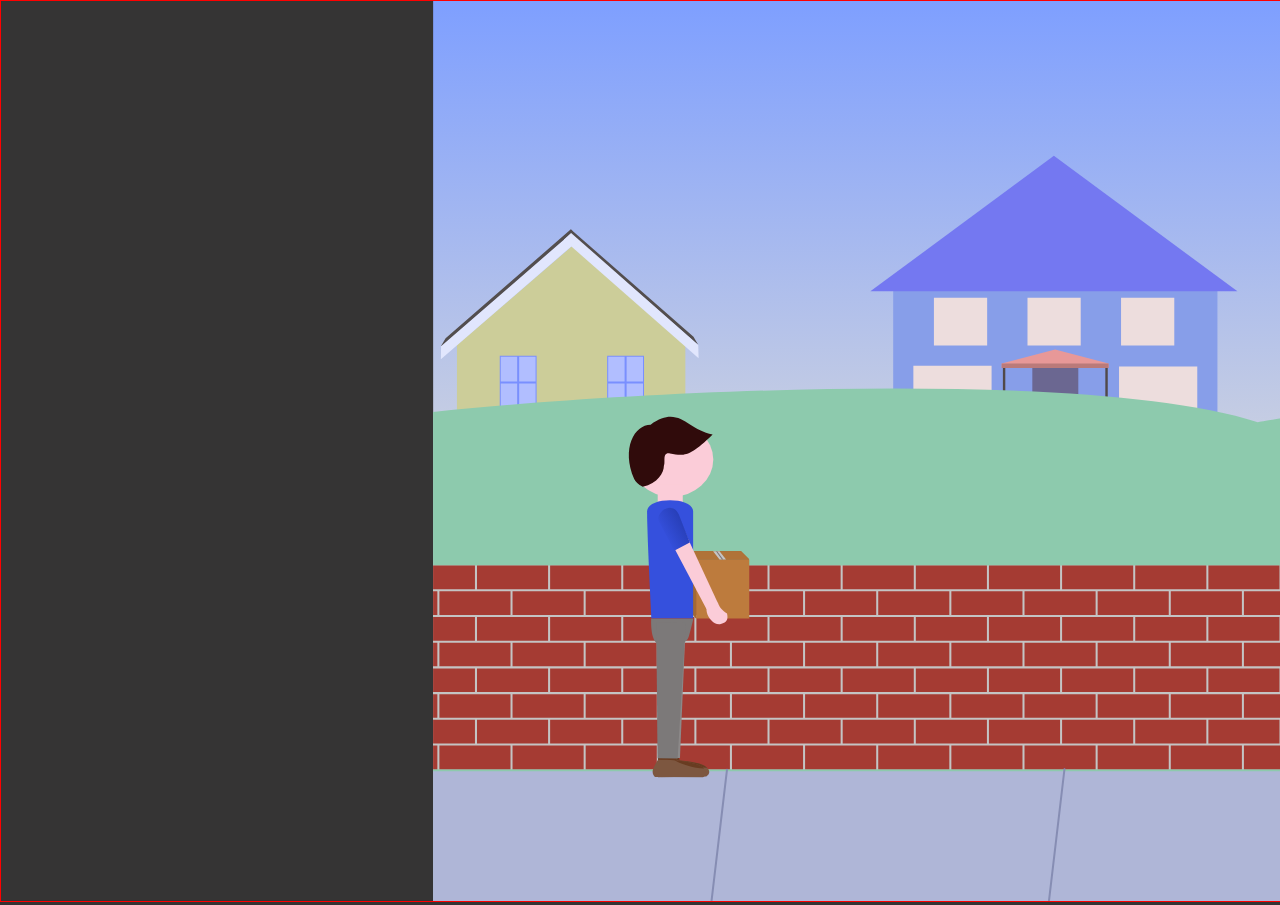
==== commit 5c695b93: "animaion of walk up to front door rough draft complete" ====
--- a/index.html
+++ b/index.html
@@ -7,3490 +7,3485 @@
     <title>Home Devices</title>
   </head>
   <body>
-      <div class="container">
-           <svg
-      width="414"
-      height="896"
-      viewBox="0 0 414 896"
-      fill="none"
-      xmlns="http://www.w3.org/2000/svg"
-    >
-      <g id="scene-1-ext" clip-path="url(#clip0)">
-        <path fill="url(#paint0_linear)" d="M0 0h2189v896H0z" />
-        <g id="scene-container">
-          <g id="bg-houses">
-            <g id="house-bg">
-              <g id="Rectangle 342" fill="#CD99A5">
-                <path
-                  d="M1677.31 340.947h283.8v116.34h-283.8v-116.34zM1677.31 340.947h283.8l-140.71-80.785-143.09 80.785z"
+    <div class="container">
+      <svg
+      id="scene-1"
+       
+        viewBox="0 0 414 896"
+        fill="none"
+        xmlns="http://www.w3.org/2000/svg"
+      >
+        <g id="scene-1-ext" clip-path="url(#clip0)">
+          <path fill="url(#paint0_linear)" d="M0 0h2189v896H0z" />
+          <g id="scene-container">
+            <g id="bg-houses">
+              <g id="house-bg">
+                <g id="Rectangle 342" fill="#CD99A5">
+                  <path
+                    d="M1677.31 340.947h283.8v116.34h-283.8v-116.34zM1677.31 340.947h283.8l-140.71-80.785-143.09 80.785z"
+                  />
+                </g>
+                <path
+                  id="Rectangle 361"
+                  d="M1753.89 392.257V371.6h21.87v20.657h-21.87zm-1-20.657v20.657h-21.87V371.6h21.87zm22.87-1h-21.87v-20.657h21.87V370.6zm-22.87-20.657V370.6h-21.87v-20.657h21.87z"
+                  fill="#B1BEFF"
+                  stroke="#798FFF"
+                />
+                <path
+                  id="Rectangle 362"
+                  d="M1887.39 392.257V371.6h21.87v20.657h-21.87zm-1-20.657v20.657h-21.87V371.6h21.87zm22.87-1h-21.87v-20.657h21.87V370.6zm-22.87-20.657V370.6h-21.87v-20.657h21.87z"
+                  fill="#B1BEFF"
+                  stroke="#798FFF"
+                />
+                <path
+                  id="Rectangle 567"
+                  d="M1657.61 341.422l153.85-87.448 8.75 6.131-162.87 92.06.27-10.743z"
+                  fill="#E1E6FD"
+                />
+                <path
+                  id="Rectangle 569"
+                  d="M1663.23 335.075l155.65-88.466 2.75 1.928-164.49 93.328 6.09-6.79z"
+                  fill="#534E4E"
+                />
+                <path
+                  id="Rectangle 570"
+                  d="M1971.23 333.871l-152.26-87.116-1.63 2.665 159.87 91.183-5.98-6.732z"
+                  fill="#534E4E"
+                />
+                <path
+                  id="Rectangle 568"
+                  d="M1977.16 340.624l-158.01-91.07-9.05 5.599 167.49 96.38-.43-10.909z"
+                  fill="#E1E6FD"
+                />
+              </g>
+              <g id="house-bg_2">
+                <g id="Rectangle 342_2" fill="#CCCD99">
+                  <path
+                    d="M125.678 342.82h227.379v142.443H125.678V342.82zM125.678 342.82h227.379l-112.731-98.911-114.648 98.911z"
+                  />
+                </g>
+                <path
+                  id="Rectangle 361_2"
+                  d="M187.137 405.755v-25.517h17.325v25.517h-17.325zm-1-25.517v25.517h-17.325v-25.517h17.325zm18.325-1h-17.325v-25.516h17.325v25.516zm-18.325-25.516v25.516h-17.325v-25.516h17.325z"
+                  fill="#B1BEFF"
+                  stroke="#798FFF"
+                />
+                <path
+                  id="Rectangle 362_2"
+                  d="M294.095 405.755v-25.517h17.324v25.517h-17.324zm-1-25.517v25.517H275.77v-25.517h17.325zm18.324-1h-17.324v-25.516h17.324v25.516zm-18.324-25.516v25.516H275.77v-25.516h17.325z"
+                  fill="#B1BEFF"
+                  stroke="#798FFF"
+                />
+                <path
+                  id="Rectangle 567_2"
+                  d="M109.899 343.401l123.265-107.068 7.007 7.507-130.487 112.715.215-13.154z"
+                  fill="#E1E6FD"
+                />
+                <path
+                  id="Rectangle 569_2"
+                  d="M114.402 335.63l124.7-108.315 2.204 2.361-131.782 114.268 4.878-8.314z"
+                  fill="#534E4E"
+                />
+                <path
+                  id="Rectangle 570_2"
+                  d="M361.165 334.157L239.181 227.494l-1.309 3.263 128.087 111.642-4.794-8.242z"
+                  fill="#534E4E"
+                />
+                <path
+                  id="Rectangle 568_2"
+                  d="M365.915 342.424L239.323 230.922l-7.248 6.854 134.19 118.005-.35-13.357z"
+                  fill="#E1E6FD"
+                />
+              </g>
+              <g id="bg-house-2">
+                <path
+                  id="Rectangle 343"
+                  fill="#879EE9"
+                  d="M559.989 284.134h322.796v182.421H559.989z"
+                />
+                <path
+                  id="Rectangle 353"
+                  fill="#514949"
+                  d="M669.193 363.145h2.409v85.207h-2.409z"
+                />
+                <path
+                  id="Rectangle 355"
+                  fill="#6B6791"
+                  d="M698.502 363.919h45.77v84.433h-45.77z"
+                />
+                <path
+                  id="Rectangle 322"
+                  d="M642.294 464.231h151.762v2.324H642.294v-2.324z"
+                  fill="#5B6FAC"
+                />
+                <path
+                  id="Rectangle 321"
+                  d="M642.294 460.358h151.762v3.873H642.294v-3.873z"
+                  fill="#768ED9"
+                />
+                <path
+                  id="Rectangle 324"
+                  d="M642.294 454.549h151.762v3.873H642.294v-3.873z"
+                  fill="#768ED9"
+                />
+                <path
+                  id="Rectangle 326"
+                  d="M642.294 448.352h151.762v3.873H642.294v-3.873z"
+                  fill="#768ED9"
+                />
+                <path
+                  id="Polygon 4"
+                  d="M719.981 154l182.716 135.073H537.266L719.981 154z"
+                  fill="#7478F1"
+                />
+                <path
+                  id="Rectangle 356"
+                  fill="#EDDDDD"
+                  d="M786.829 295.366h52.996v47.639h-52.996z"
+                />
+                <path
+                  id="Rectangle 357"
+                  fill="#EDDDDD"
+                  d="M693.684 295.366h52.996v47.639h-52.996z"
+                />
+                <path
+                  id="Rectangle 358"
+                  fill="#EDDDDD"
+                  d="M600.539 295.366h52.996v47.639h-52.996z"
+                />
+                <path
+                  id="Rectangle 359"
+                  fill="#EDDDDD"
+                  d="M784.822 363.919h77.888v57.708h-77.888z"
+                />
+                <path
+                  id="Rectangle 360"
+                  fill="#EDDDDD"
+                  d="M580.063 363.145h77.888v57.708h-77.888z"
+                />
+                <path
+                  id="Rectangle 363"
+                  fill="#514949"
+                  d="M771.171 365.081h2.409v83.271h-2.409z"
+                />
+                <path
+                  id="Polygon 5"
+                  d="M721.186 346.878l53.197 14.062v4.529H667.989v-4.529l53.197-14.062z"
+                  fill="#E79898"
+                />
+                <path
+                  id="Polygon 6"
+                  fill-rule="evenodd"
+                  clip-rule="evenodd"
+                  d="M774.383 365.469v-4.529H667.989v4.529h106.394z"
+                  fill="#BA7A7A"
+                />
+              </g>
+            </g>
+            <path
+              id="grass"
+              d="M922.929 419.311C726.622 356.534 142.706 396.367 0 422.524v474.441h2568.62c1.04-167.763 2.5-503.869 0-506.194-207.07-16.976-796.76-19.118-1050.55 31.753-279.85-62.652-596.707-3.213-595.141-3.213z"
+              fill="#8DCAAD"
+            />
+            <g id="house-main">
+              <path
+                id="house-interior"
+                fill="#FFDADA"
+                d="M1067 144.465h406V584.52h-406z"
+              />
+              <g id="lattice" fill="#C4C4C4">
+                <path
+                  d="M1563.5 603.784l2.51 4.511v-4.511h-2.51zM1563.25 619.501l2.78 6.736v-11.726l-2.78 4.99z"
+                />
+                <path
+                  fill-rule="evenodd"
+                  clip-rule="evenodd"
+                  d="M1367.75 608.534l-2.75-4.75h-4l-2.46 4.411-2.54-4.411h-3.5l4.33 7.485-8.33 14.968h3.5l6.59-11.938 2.91 5.029-4 6.909h3.5l2.25-3.893 2.25 3.893h4l2.46-4.41 2.54 4.41h3.5l2.81-4.872 2.69 4.872h3.5l2.54-4.41 2.46 4.41h4l2.3-3.979 2.2 3.979h4.5l2.3-3.986 2.2 3.986h4.5l2.75-4.758 2.75 4.758h4l2.01-3.608 1.99 3.608h3.5l2.81-4.872 2.69 4.872h4.5l2.25-3.893 2.25 3.893h4l2.01-3.608 1.99 3.608h5.5l2.3-3.986 2.2 3.986h4.5l2.75-4.758 2.75 4.758h4l2.01-3.608 1.99 3.608h4.5l2.3-3.986 2.2 3.986h4.5l2.75-4.758 2.75 4.758h4l2.01-3.608 1.99 3.608h5.5l1.79-3.101 1.71 3.101h5.5l2.25-3.893 2.25 3.893h4l2.51-4.51 2.49 4.51h4.5l2.3-3.986 2.2 3.986h4.5l2.75-4.758 2.75 4.758h4l2.01-3.608 1.99 3.608h2.53l-2.78-6.736 2.78-4.99-.02-6.216-2.51-4.511h-4l-2.55 4.403-2.45-4.403h-4l-2.25 3.893-2.25-3.893h-5.5l-1.99 3.608-2.01-3.608h-4l-2.55 4.403-2.45-4.403h-4l-2.75 4.758-2.75-4.758h-4.5l-2.49 4.511-2.51-4.511h-4l-2.55 4.403-2.45-4.403h-4l-2.25 3.893-2.25-3.893h-4.5l-2.49 4.511-2.51-4.511h-4l-2.55 4.403-2.45-4.403h-4l-2.25 3.893-2.25-3.893h-5.5l-1.99 3.609-2.01-3.609h-4l-3.06 5.283-2.94-5.283h-4l-2.25 3.893-2.25-3.893h-3.5l-2.49 4.511-2.51-4.511h-4l-2.55 4.403-2.45-4.403h-4l-2.25 3.893-2.25-3.893h-4.5l-2.54 4.411-2.46-4.411h-4l-2.55 4.403-2.45-4.403h-4l-2.3 3.98-2.2-3.98h-4.5l-1.99 3.608-2.01-3.608h-4l-2.75 4.75zm0 6.004l2.46 4.266-2.71 4.912-2.52-4.372 2.77-4.806zm184.75-8.233l2.7 4.9-2.46 4.258-2.76-4.785 2.52-4.373zm1.98 12.172l2.42-4.199 2.9 5.263-2.3 4.175-3.02-5.239zm-9.41.703l3.17-5.487 2.76 4.772-3.23 5.571-2.7-4.856zm13.58-7.938l2.85-4.937 2.8 5.082-2.77 5.026-2.88-5.171zm-17.05 7.921l-2.83 4.873-3.02-5.433 2.78-4.994 3.07 5.554zm1.76-3.052l-3.11-5.591 3.01-5.415 3.24 5.588-3.14 5.418zm-15.16-4.906l-2.7-4.9-3.02 5.239 2.76 4.784 2.96-5.123zm-1.22 8.139l2.92-5.066 2.4 4.357-2.8 5.081-2.52-4.372zm-6.24-4.786l-3.18 5.504 2.7 4.854 3.24-5.588-2.76-4.77zm10.91-3.316l2.85-4.937 2.3 4.176-2.77 5.03-2.38-4.269zm-17.57 8.805l-2.82 4.869-3.01-5.415 2.78-4.99 3.05 5.536zm1.77-3.055l-3.1-5.574 3.02-5.432 3.23 5.57-3.15 5.436zm-15.65-5.787l-2.7-4.9-2.52 4.373 2.76 4.785 2.46-4.258zm-.72 7.272l2.42-4.199 2.9 5.263-2.3 4.175-3.02-5.239zm-6.24-4.784l-3.17 5.487 2.7 4.856 3.23-5.571-2.76-4.772zm10.41-2.451l2.85-4.937 2.8 5.082-2.77 5.026-2.88-5.171zm-17.05 7.921l-2.83 4.873-2.52-4.535 2.78-4.99 2.57 4.652zm1.76-3.052l-2.61-4.693 3.02-5.432 2.73 4.707-3.14 5.418zm-15.16-4.906l-2.7-4.9-2.52 4.373 2.76 4.785 2.46-4.258zm-.72 7.272l2.42-4.199 2.9 5.263-2.3 4.175-3.02-5.239zm-6.24-4.784l-3.17 5.487 2.7 4.856 3.23-5.571-2.76-4.772zm10.41-2.451l2.85-4.937 2.8 5.082-2.77 5.026-2.88-5.171zm-17.05 7.921l-3.34 5.753-3.01-5.415 3.28-5.892 3.07 5.554zm1.76-3.052l-3.11-5.591 3.01-5.415 3.24 5.588-3.14 5.418zm-15.67-4.022l-3.19-5.784-2.52 4.373 3.26 5.65 2.45-4.239zm-.71 7.255l2.41-4.18 2.41 4.377-2.3 4.175-2.52-4.372zm-6.74-5.651l-2.66 4.605 3.19 5.738 2.73-4.708-3.26-5.635zm10.9-1.569l3.36-5.819 2.3 4.176-3.27 5.932-2.39-4.289zm-17.03 6.155l-2.83 4.876-2.03-3.654 2.78-4.99 2.08 3.768zm1.76-3.048l-2.12-3.813 2.53-4.552 2.22 3.827-2.63 4.538zm-14.67-4.026l-2.7-4.9-2.52 4.373 2.76 4.785 2.46-4.258zm-.72 7.272l2.42-4.199 2.9 5.263-2.3 4.175-3.02-5.239zm-6.24-4.784l-3.17 5.487 2.7 4.856 3.23-5.571-2.76-4.772zm10.41-2.451l2.85-4.937 2.8 5.082-2.77 5.026-2.88-5.171zm-17.05 7.921l-2.83 4.873-2.69-4.843 2.83-4.894 2.69 4.864zm1.76-3.052l-2.69-4.842 3.08-5.326 2.75 4.75-3.14 5.418zm-35.45-.389l2.89-5.241-2.3-4.176-3.02 5.226 2.43 4.191zm4.62-2.114l-2.86 5.145 2.58 4.461 2.86-4.935-2.58-4.671zm6.05 4.69l2.7 4.857 2.55-4.402-2.71-4.865-2.54 4.41zm-1.71-3.067l-2.62-4.711 2.5-4.49 2.67 4.798-2.55 4.403zm-17.63 1.097l-2.95-5.11 2.71-4.913 3.01 5.226-2.77 4.797zm28.96-5.124l-2.7-4.899-2.61 4.526 2.7 4.891 2.61-4.518zm-.91 7.6l2.61-4.526 2.71 4.912-2.61 4.526-2.71-4.912zm4.36-7.562l2.85-4.937 2.71 4.913-2.83 4.915-2.73-4.891z"
+                />
+              </g>
+              <g id="lattice_2" fill="#C4C4C4">
+                <path
+                  d="M974.028 603.784l-2.51 4.511v-4.511h2.51zM974.278 619.501l-2.778 6.736v-11.726l2.778 4.99z"
+                />
+                <path
+                  fill-rule="evenodd"
+                  clip-rule="evenodd"
+                  d="M1169.78 608.534l2.75-4.75h4l2.45 4.411 2.55-4.411h3.5l-4.34 7.485 8.34 14.968h-3.5l-6.59-11.938-2.91 5.029 4 6.909h-3.5l-2.25-3.893-2.25 3.893h-4l-2.46-4.41-2.54 4.41h-3.5l-2.81-4.872-2.69 4.872h-3.5l-2.55-4.41-2.45 4.41h-4l-2.31-3.979-2.19 3.979h-4.5l-2.3-3.986-2.2 3.986h-4.5l-2.75-4.758-2.75 4.758h-4l-2.01-3.608-1.99 3.608h-3.5l-2.81-4.872-2.69 4.872h-4.5l-2.25-3.893-2.25 3.893h-4l-2.01-3.608-1.99 3.608h-5.5l-2.3-3.986-2.2 3.986h-4.5l-2.75-4.758-2.75 4.758h-4l-2.01-3.608-1.99 3.608h-4.5l-2.3-3.986-2.2 3.986h-4.5l-2.75-4.758-2.75 4.758h-4l-2.01-3.608-1.99 3.608h-5.5l-1.79-3.101-1.71 3.101h-5.5l-2.25-3.893-2.25 3.893h-4l-2.51-4.51-2.49 4.51h-4.502l-2.299-3.986-2.201 3.986h-4.5l-2.745-4.758-2.755 4.758h-4l-2.008-3.608-1.992 3.608H971.5l2.778-6.736-2.778-4.99.018-6.216 2.51-4.511h4l2.549 4.403 2.451-4.403h4l2.254 3.893 2.246-3.893h5.5l1.992 3.608 2.01-3.608h4l2.55 4.403 2.45-4.403h4l2.75 4.758 2.75-4.758h4.5l2.49 4.511 2.51-4.511h4l2.55 4.403 2.45-4.403h4l2.25 3.893 2.25-3.893h4.5l2.49 4.511 2.51-4.511h4l2.55 4.403 2.45-4.403h4l2.25 3.893 2.25-3.893h5.5l1.99 3.609 2.01-3.609h4l3.06 5.283 2.94-5.283h4l2.25 3.893 2.25-3.893h3.5l2.49 4.511 2.51-4.511h4l2.55 4.403 2.45-4.403h4l2.25 3.893 2.25-3.893h4.5l2.54 4.411 2.46-4.411h4l2.55 4.403 2.45-4.403h4l2.3 3.98 2.2-3.98h4.5l1.99 3.608 2.01-3.608h4l2.75 4.75zm0 6.004l-2.46 4.266 2.71 4.912 2.52-4.372-2.77-4.806zm-184.752-8.233l-2.703 4.9 2.465 4.258 2.761-4.785-2.523-4.373zm-1.977 12.172l-2.423-4.199-2.904 5.263 2.304 4.175 3.023-5.239zm9.406.703l-3.166-5.487-2.763 4.772 3.226 5.571 2.703-4.856zm-13.581-7.938l-2.848-4.937-2.804 5.082 2.774 5.026 2.878-5.171zm17.056 7.921l2.822 4.873 3.026-5.433-2.782-4.994-3.066 5.554zm-1.766-3.052l3.112-5.591-3.014-5.415-3.236 5.588 3.138 5.418zm15.154-4.906l2.71-4.9 3.02 5.239-2.76 4.784-2.97-5.123zm1.23 8.139l-2.92-5.066-2.41 4.357 2.81 5.081 2.52-4.372zm6.24-4.786l3.18 5.504-2.71 4.854-3.23-5.588 2.76-4.77zm-10.91-3.316l-2.85-4.937-2.31 4.176 2.78 5.03 2.38-4.269zm17.56 8.805l2.82 4.869 3.02-5.415-2.78-4.99-3.06 5.536zm-1.76-3.055l3.1-5.574-3.03-5.432-3.22 5.57 3.15 5.436zm15.64-5.787l2.71-4.9 2.52 4.373-2.76 4.785-2.47-4.258zm.73 7.272l-2.42-4.199-2.91 5.263 2.31 4.175 3.02-5.239zm6.24-4.784l3.17 5.487-2.71 4.856-3.22-5.571 2.76-4.772zm-10.41-2.451l-2.85-4.937-2.81 5.082 2.78 5.026 2.88-5.171zm17.05 7.921l2.82 4.873 2.53-4.535-2.78-4.99-2.57 4.652zm-1.76-3.052l2.61-4.693-3.03-5.432-2.72 4.707 3.14 5.418zm15.15-4.906l2.71-4.9 2.52 4.373-2.76 4.785-2.47-4.258zm.73 7.272l-2.42-4.199-2.91 5.263 2.31 4.175 3.02-5.239zm6.24-4.784l3.17 5.487-2.71 4.856-3.22-5.571 2.76-4.772zm-10.41-2.451l-2.85-4.937-2.81 5.082 2.78 5.026 2.88-5.171zm17.05 7.921l3.33 5.753 3.02-5.415-3.28-5.892-3.07 5.554zm-1.76-3.052l3.11-5.591-3.02-5.415-3.23 5.588 3.14 5.418zm15.67-4.022l3.19-5.784 2.52 4.373-3.26 5.65-2.45-4.239zm.71 7.255l-2.41-4.18-2.42 4.377 2.31 4.175 2.52-4.372zm6.74-5.651l2.66 4.605-3.2 5.738-2.72-4.708 3.26-5.635zm-10.9-1.569l-3.36-5.819-2.31 4.176 3.28 5.932 2.39-4.289zm17.03 6.155l2.82 4.876 2.04-3.654-2.78-4.99-2.08 3.768zm-1.76-3.048l2.12-3.813-2.54-4.552-2.21 3.827 2.63 4.538zm14.66-4.026l2.71-4.9 2.52 4.373-2.76 4.785-2.47-4.258zm.73 7.272l-2.42-4.199-2.91 5.263 2.31 4.175 3.02-5.239zm6.24-4.784l3.17 5.487-2.71 4.856-3.22-5.571 2.76-4.772zm-10.41-2.451l-2.85-4.937-2.81 5.082 2.78 5.026 2.88-5.171zm17.05 7.921l2.82 4.873 2.7-4.843-2.83-4.894-2.69 4.864zm-1.76-3.052l2.69-4.842-3.08-5.326-2.75 4.75 3.14 5.418zm35.45-.389l-2.9-5.241 2.31-4.176 3.01 5.226-2.42 4.191zm-4.62-2.114l2.86 5.145-2.58 4.461-2.86-4.935 2.58-4.671zm-6.05 4.69l-2.71 4.857-2.55-4.402 2.71-4.865 2.55 4.41zm1.71-3.067l2.62-4.711-2.5-4.49-2.67 4.798 2.55 4.403zm17.63 1.097l2.95-5.11-2.71-4.913-3.02 5.226 2.78 4.797zm-28.97-5.124l2.71-4.899 2.61 4.526-2.7 4.891-2.62-4.518zm.92 7.6l-2.61-4.526-2.71 4.912 2.61 4.526 2.71-4.912zm-4.36-7.562l-2.85-4.937-2.71 4.913 2.83 4.915 2.73-4.891z"
+                />
+              </g>
+              <g id="railing-side">
+                <path
+                  fill-rule="evenodd"
+                  clip-rule="evenodd"
+                  d="M1552.5 581.478v-41.572h-3v41.572h3zm-9-41.572h3v41.572h-3v-41.572zm-3 41.572v-41.572h-3v41.572h3zm-9-41.572h3v41.572h-3v-41.572zm-3 41.572v-41.572h-3v41.572h3zm-9-41.572h3v41.572h-3v-41.572zm-3 41.572v-41.572h-3v41.572h3zm-9-41.572h3v41.572h-3v-41.572zm-3 41.572v-41.572h-3v41.572h3zm-9-41.572h3v41.572h-3v-41.572zm-3 41.572v-41.572h-3v41.572h3zm-9-41.572h3v41.572h-3v-41.572z"
+                  fill="url(#paint1_linear)"
+                />
+                <path
+                  d="M1477.5 539.906h79v-5.07h-79v5.07z"
+                  fill="url(#paint2_linear)"
+                />
+                <path
+                  d="M1477.5 581.478v5.069h79v-5.069h-79z"
+                  fill="url(#paint3_linear)"
+                />
+              </g>
+              <g id="railing-side_2">
+                <path
+                  fill-rule="evenodd"
+                  clip-rule="evenodd"
+                  d="M1061.5 580.464v-41.572h-3v41.572h3zm-9-41.572h3v41.572h-3v-41.572zm-3 41.572v-41.572h-3v41.572h3zm-9-41.572h3v41.572h-3v-41.572zm-3 41.572v-41.572h-3v41.572h3zm-9-41.572h3v41.572h-3v-41.572zm-3 41.572v-41.572h-3v41.572h3zm-9-41.572h3v41.572h-3v-41.572zm-3 41.572v-41.572h-3v41.572h3zm-9-41.572h3v41.572h-3v-41.572zm-3 41.572v-41.572h-3v41.572h3zm-9-41.572h3v41.572h-3v-41.572z"
+                  fill="url(#paint4_linear)"
+                />
+                <path
+                  d="M986.5 538.892h79v-5.07h-79v5.07z"
+                  fill="url(#paint5_linear)"
+                />
+                <path
+                  d="M986.5 580.464v5.069h79v-5.069h-79z"
+                  fill="url(#paint6_linear)"
+                />
+              </g>
+              <g id="Rectangle 571" fill="#C8D7F4">
+                <path
+                  d="M971.5 595.673h595v9.125h-595v-9.125zM971.5 595.673h595l-82-33.967H1068l-96.5 33.967z"
                 />
               </g>
               <path
-                id="Rectangle 361"
-                d="M1753.89 392.257V371.6h21.87v20.657h-21.87zm-1-20.657v20.657h-21.87V371.6h21.87zm22.87-1h-21.87v-20.657h21.87V370.6zm-22.87-20.657V370.6h-21.87v-20.657h21.87z"
-                fill="#B1BEFF"
-                stroke="#798FFF"
+                id="porch-ceiling"
+                d="M1472 427.357l94.5-29.405H1472v29.405z"
+                fill="#A8B5CE"
               />
               <path
-                id="Rectangle 362"
-                d="M1887.39 392.257V371.6h21.87v20.657h-21.87zm-1-20.657v20.657h-21.87V371.6h21.87zm22.87-1h-21.87v-20.657h21.87V370.6zm-22.87-20.657V370.6h-21.87v-20.657h21.87z"
-                fill="#B1BEFF"
-                stroke="#798FFF"
+                id="porch-ceiling_2"
+                d="M1443.5 180.967l94.5-29.405h-94.5v29.405z"
+                fill="#A8B5CE"
               />
               <path
-                id="Rectangle 567"
-                d="M1657.61 341.422l153.85-87.448 8.75 6.131-162.87 92.06.27-10.743z"
-                fill="#E1E6FD"
+                id="porch-ceiling_3"
+                d="M1100 180.967l-94.5-29.405h94.5v29.405z"
+                fill="#A8B5CE"
               />
               <path
-                id="Rectangle 569"
-                d="M1663.23 335.075l155.65-88.466 2.75 1.928-164.49 93.328 6.09-6.79z"
-                fill="#534E4E"
+                id="porch-ceiling_4"
+                d="M1068 427.357l-94.5-29.405h94.5v29.405z"
+                fill="#A8B5CE"
+              />
+              <g id="siding">
+                <path
+                  id="Rectangle 387"
+                  fill="url(#paint7_linear)"
+                  d="M1056.5 303.655h427v9.126h-427z"
+                />
+                <path
+                  id="Rectangle 388"
+                  fill="url(#paint8_linear)"
+                  d="M1056.5 312.781h427v9.126h-427z"
+                />
+                <path
+                  id="Rectangle 389"
+                  fill="url(#paint9_linear)"
+                  d="M1056.5 321.906h427v9.126h-427z"
+                />
+                <path
+                  id="Rectangle 390"
+                  fill="url(#paint10_linear)"
+                  d="M1056.5 331.032h427v9.126h-427z"
+                />
+                <path
+                  id="Rectangle 391"
+                  fill="url(#paint11_linear)"
+                  d="M1056.5 340.157h427v9.126h-427z"
+                />
+                <path
+                  id="Rectangle 392"
+                  fill="url(#paint12_linear)"
+                  d="M1056.5 349.283h427v9.126h-427z"
+                />
+                <path
+                  id="Rectangle 393"
+                  fill="url(#paint13_linear)"
+                  d="M1056.5 358.408h427v9.126h-427z"
+                />
+                <path
+                  id="Rectangle 394"
+                  fill="url(#paint14_linear)"
+                  d="M1056.5 367.534h427v9.126h-427z"
+                />
+                <path
+                  id="Rectangle 395"
+                  fill="url(#paint15_linear)"
+                  d="M1056.5 376.659h427v9.126h-427z"
+                />
+                <path
+                  id="Rectangle 396"
+                  fill="url(#paint16_linear)"
+                  d="M1056.5 385.785h427v9.126h-427z"
+                />
+                <path
+                  id="Rectangle 397"
+                  fill="url(#paint17_linear)"
+                  d="M1056.5 394.911h427v9.126h-427z"
+                />
+                <path
+                  id="Rectangle 398"
+                  fill="url(#paint18_linear)"
+                  d="M1056.5 404.036h427v9.126h-427z"
+                />
+                <path
+                  id="Rectangle 399"
+                  fill="url(#paint19_linear)"
+                  d="M1056.5 413.162h427v9.126h-427z"
+                />
+                <path
+                  id="Rectangle 400"
+                  fill="url(#paint20_linear)"
+                  d="M1056.5 422.287h427v9.126h-427z"
+                />
+                <path
+                  id="Rectangle 401"
+                  fill="url(#paint21_linear)"
+                  d="M1167.5 431.413h72v9.126h-72z"
+                />
+                <path
+                  id="Rectangle 426"
+                  fill="url(#paint22_linear)"
+                  d="M1066.5 431.413h47v9.126h-47z"
+                />
+                <path
+                  id="Rectangle 427"
+                  fill="url(#paint23_linear)"
+                  d="M1066.5 440.538h47v9.126h-47z"
+                />
+                <path
+                  id="Rectangle 428"
+                  fill="url(#paint24_linear)"
+                  d="M1066.5 449.664h47v9.126h-47z"
+                />
+                <path
+                  id="Rectangle 429"
+                  fill="url(#paint25_linear)"
+                  d="M1066.5 458.79h47v9.126h-47z"
+                />
+                <path
+                  id="Rectangle 430"
+                  fill="url(#paint26_linear)"
+                  d="M1066.5 467.915h47v9.126h-47z"
+                />
+                <path
+                  id="Rectangle 431"
+                  fill="url(#paint27_linear)"
+                  d="M1066.5 477.041h47v9.126h-47z"
+                />
+                <path
+                  id="Rectangle 432"
+                  fill="url(#paint28_linear)"
+                  d="M1066.5 486.166h47v9.126h-47z"
+                />
+                <path
+                  id="Rectangle 433"
+                  fill="url(#paint29_linear)"
+                  d="M1066.5 495.292h47v9.126h-47z"
+                />
+                <path
+                  id="Rectangle 434"
+                  fill="url(#paint30_linear)"
+                  d="M1066.5 504.417h47v9.126h-47z"
+                />
+                <path
+                  id="Rectangle 435"
+                  fill="url(#paint31_linear)"
+                  d="M1066.5 513.543h47v9.126h-47z"
+                />
+                <path
+                  id="Rectangle 436"
+                  fill="url(#paint32_linear)"
+                  d="M1066.5 522.668h47v9.126h-47z"
+                />
+                <path
+                  id="Rectangle 402"
+                  fill="url(#paint33_linear)"
+                  d="M1308.5 440.538h67v9.126h-67z"
+                />
+                <path
+                  id="Rectangle 447"
+                  fill="url(#paint34_linear)"
+                  d="M1308.5 431.413h67v9.126h-67z"
+                />
+                <path
+                  id="Rectangle 425"
+                  fill="url(#paint35_linear)"
+                  d="M1167.5 440.538h71v9.126h-71z"
+                />
+                <path
+                  id="Rectangle 403"
+                  fill="url(#paint36_linear)"
+                  d="M1308.5 449.664h67v9.126h-67z"
+                />
+                <path
+                  id="Rectangle 448"
+                  fill="url(#paint37_linear)"
+                  d="M1426.5 431.413h54v9.126h-54z"
+                />
+                <path
+                  id="Rectangle 449"
+                  fill="url(#paint38_linear)"
+                  d="M1426.5 440.538h54v9.126h-54z"
+                />
+                <path
+                  id="Rectangle 450"
+                  fill="url(#paint39_linear)"
+                  d="M1426.5 449.664h54v9.126h-54z"
+                />
+                <path
+                  id="Rectangle 451"
+                  fill="url(#paint40_linear)"
+                  d="M1426.5 458.79h54v9.126h-54z"
+                />
+                <path
+                  id="Rectangle 452"
+                  fill="url(#paint41_linear)"
+                  d="M1426.5 467.915h54v9.126h-54z"
+                />
+                <path
+                  id="Rectangle 453"
+                  fill="url(#paint42_linear)"
+                  d="M1426.5 477.041h54v9.126h-54z"
+                />
+                <path
+                  id="Rectangle 454"
+                  fill="url(#paint43_linear)"
+                  d="M1426.5 486.166h54v9.126h-54z"
+                />
+                <path
+                  id="Rectangle 455"
+                  fill="url(#paint44_linear)"
+                  d="M1426.5 495.292h54v9.126h-54z"
+                />
+                <path
+                  id="Rectangle 456"
+                  fill="url(#paint45_linear)"
+                  d="M1426.5 504.417h54v9.126h-54z"
+                />
+                <path
+                  id="Rectangle 457"
+                  fill="url(#paint46_linear)"
+                  d="M1426.5 513.543h54v9.126h-54z"
+                />
+                <path
+                  id="Rectangle 458"
+                  fill="url(#paint47_linear)"
+                  d="M1426.5 522.668h54v9.126h-54z"
+                />
+                <path
+                  id="Rectangle 459"
+                  fill="url(#paint48_linear)"
+                  d="M1375.5 531.794h105v9.126h-105z"
+                />
+                <path
+                  id="Rectangle 424"
+                  fill="url(#paint49_linear)"
+                  d="M1167.5 449.664h71v9.126h-71z"
+                />
+                <path
+                  id="Rectangle 404"
+                  fill="url(#paint50_linear)"
+                  d="M1308.5 458.79h67v9.126h-67z"
+                />
+                <path
+                  id="Rectangle 423"
+                  fill="url(#paint51_linear)"
+                  d="M1167.5 458.79h71v9.126h-71z"
+                />
+                <path
+                  id="Rectangle 405"
+                  fill="url(#paint52_linear)"
+                  d="M1167.5 467.915h71v9.126h-71z"
+                />
+                <path
+                  id="Rectangle 420"
+                  fill="url(#paint53_linear)"
+                  d="M1308.5 467.915h67v9.126h-67z"
+                />
+                <path
+                  id="Rectangle 406"
+                  fill="url(#paint54_linear)"
+                  d="M1167.5 477.041h71v9.126h-71z"
+                />
+                <path
+                  id="Rectangle 419"
+                  fill="url(#paint55_linear)"
+                  d="M1308.5 477.041h67v9.126h-67z"
+                />
+                <path
+                  id="Rectangle 407"
+                  fill="url(#paint56_linear)"
+                  d="M1167.5 486.166h71v9.126h-71z"
+                />
+                <path
+                  id="Rectangle 421"
+                  fill="url(#paint57_linear)"
+                  d="M1308.5 486.166h67v9.126h-67z"
+                />
+                <path
+                  id="Rectangle 408"
+                  fill="url(#paint58_linear)"
+                  d="M1167.5 495.292h71v9.126h-71z"
+                />
+                <path
+                  id="Rectangle 437"
+                  fill="url(#paint59_linear)"
+                  d="M1167.5 504.417h71v9.126h-71z"
+                />
+                <path
+                  id="Rectangle 438"
+                  fill="url(#paint60_linear)"
+                  d="M1167.5 513.543h71v9.126h-71z"
+                />
+                <path
+                  id="Rectangle 439"
+                  fill="url(#paint61_linear)"
+                  d="M1167.5 522.668h71v9.126h-71z"
+                />
+                <path
+                  id="Rectangle 440"
+                  fill="url(#paint62_linear)"
+                  d="M1065.5 531.794h173v9.126h-173z"
+                />
+                <path
+                  id="Rectangle 441"
+                  fill="url(#paint63_linear)"
+                  d="M1065.5 540.919h173v9.126h-173z"
+                />
+                <path
+                  id="Rectangle 442"
+                  fill="url(#paint64_linear)"
+                  d="M1065.5 550.045h173v9.126h-173z"
+                />
+                <path
+                  id="Rectangle 443"
+                  fill="url(#paint65_linear)"
+                  d="M1065.5 559.171h173v9.126h-173z"
+                />
+                <path
+                  id="Rectangle 444"
+                  fill="url(#paint66_linear)"
+                  d="M1065.5 568.296h173v9.126h-173z"
+                />
+                <path
+                  id="Rectangle 446"
+                  fill="url(#paint67_linear)"
+                  d="M1066.5 577.422h173v9.126h-173z"
+                />
+                <path
+                  id="Rectangle 422"
+                  fill="url(#paint68_linear)"
+                  d="M1308.5 495.292h67v9.126h-67z"
+                />
+                <path
+                  id="Rectangle 409"
+                  fill="url(#paint69_linear)"
+                  d="M1308.5 504.417h67v9.126h-67z"
+                />
+                <path
+                  id="Rectangle 410"
+                  fill="url(#paint70_linear)"
+                  d="M1308.5 513.543h67v9.126h-67z"
+                />
+                <path
+                  id="Rectangle 411"
+                  fill="url(#paint71_linear)"
+                  d="M1308.5 522.668h67v9.126h-67z"
+                />
+                <path
+                  id="Rectangle 412"
+                  fill="url(#paint72_linear)"
+                  d="M1308.5 531.794h67v9.126h-67z"
+                />
+                <path
+                  id="Rectangle 413"
+                  fill="url(#paint73_linear)"
+                  d="M1308.5 540.919h175v9.126h-175z"
+                />
+                <path
+                  id="Rectangle 414"
+                  fill="url(#paint74_linear)"
+                  d="M1308.5 550.045h175v9.126h-175z"
+                />
+                <path
+                  id="Rectangle 415"
+                  fill="url(#paint75_linear)"
+                  d="M1308.5 559.171h175v9.126h-175z"
+                />
+                <path
+                  id="Rectangle 416"
+                  fill="url(#paint76_linear)"
+                  d="M1308.5 568.296h175v9.126h-175z"
+                />
+                <path
+                  id="Rectangle 417"
+                  fill="url(#paint77_linear)"
+                  d="M1308.5 577.422h175v9.126h-175z"
+                />
+                <path
+                  id="Rectangle 445"
+                  fill="url(#paint78_linear)"
+                  d="M1308.5 586.547h175v9.126h-175z"
+                />
+                <path
+                  id="Rectangle 379"
+                  fill="url(#paint79_linear)"
+                  d="M1059.5 230.651h54v9.126h-54z"
+                />
+                <path
+                  id="Rectangle 483"
+                  fill="url(#paint80_linear)"
+                  d="M1059.5 221.525h54v9.126h-54z"
+                />
+                <path
+                  id="Rectangle 486"
+                  fill="url(#paint81_linear)"
+                  d="M1059.5 212.399h54v9.126h-54z"
+                />
+                <path
+                  id="Rectangle 489"
+                  fill="url(#paint82_linear)"
+                  d="M1059.5 203.274h54v9.126h-54z"
+                />
+                <path
+                  id="Rectangle 492"
+                  fill="url(#paint83_linear)"
+                  d="M1059.5 194.148h418v9.126h-418z"
+                />
+                <path
+                  id="Rectangle 493"
+                  fill="url(#paint84_linear)"
+                  d="M1059.5 186.037h418v9.126h-418z"
+                />
+                <path
+                  id="Rectangle 494"
+                  fill="url(#paint85_linear)"
+                  d="M1059.5 177.925h418v9.126h-418z"
+                />
+                <path
+                  id="Rectangle 495"
+                  fill="url(#paint86_linear)"
+                  d="M1059.5 169.814h418v9.126h-418z"
+                />
+                <path
+                  id="Rectangle 496"
+                  fill="url(#paint87_linear)"
+                  d="M1059.5 161.702h418v9.126h-418z"
+                />
+                <path
+                  id="Rectangle 497"
+                  fill="url(#paint88_linear)"
+                  d="M1059.5 153.59h418v9.126h-418z"
+                />
+                <path
+                  id="Rectangle 498"
+                  fill="url(#paint89_linear)"
+                  d="M1059.5 145.479h418v9.126h-418z"
+                />
+                <path
+                  id="Rectangle 462"
+                  fill="url(#paint90_linear)"
+                  d="M1059.5 239.776h54v9.126h-54z"
+                />
+                <path
+                  id="Rectangle 465"
+                  fill="url(#paint91_linear)"
+                  d="M1059.5 248.902h54v9.126h-54z"
+                />
+                <path
+                  id="Rectangle 468"
+                  fill="url(#paint92_linear)"
+                  d="M1059.5 258.027h54v9.126h-54z"
+                />
+                <path
+                  id="Rectangle 471"
+                  fill="url(#paint93_linear)"
+                  d="M1059.5 267.153h54v9.126h-54z"
+                />
+                <path
+                  id="Rectangle 474"
+                  fill="url(#paint94_linear)"
+                  d="M1059.5 276.278h54v9.126h-54z"
+                />
+                <path
+                  id="Rectangle 477"
+                  fill="url(#paint95_linear)"
+                  d="M1059.5 285.404h54v9.126h-54z"
+                />
+                <path
+                  id="Rectangle 480"
+                  fill="url(#paint96_linear)"
+                  d="M1059.5 294.529h54v9.126h-54z"
+                />
+                <path
+                  id="Rectangle 460"
+                  fill="url(#paint97_linear)"
+                  d="M1426.5 230.651h51v9.126h-51z"
+                />
+                <path
+                  id="Rectangle 484"
+                  fill="url(#paint98_linear)"
+                  d="M1426.5 221.525h51v9.126h-51z"
+                />
+                <path
+                  id="Rectangle 487"
+                  fill="url(#paint99_linear)"
+                  d="M1426.5 212.399h51v9.126h-51z"
+                />
+                <path
+                  id="Rectangle 490"
+                  fill="url(#paint100_linear)"
+                  d="M1426.5 203.274h51v9.126h-51z"
+                />
+                <path
+                  id="Rectangle 463"
+                  fill="url(#paint101_linear)"
+                  d="M1426.5 239.776h51v9.126h-51z"
+                />
+                <path
+                  id="Rectangle 466"
+                  fill="url(#paint102_linear)"
+                  d="M1426.5 248.902h51v9.126h-51z"
+                />
+                <path
+                  id="Rectangle 469"
+                  fill="url(#paint103_linear)"
+                  d="M1426.5 258.027h51v9.126h-51z"
+                />
+                <path
+                  id="Rectangle 472"
+                  fill="url(#paint104_linear)"
+                  d="M1426.5 267.153h51v9.126h-51z"
+                />
+                <path
+                  id="Rectangle 475"
+                  fill="url(#paint105_linear)"
+                  d="M1426.5 276.278h51v9.126h-51z"
+                />
+                <path
+                  id="Rectangle 478"
+                  fill="url(#paint106_linear)"
+                  d="M1426.5 285.404h51v9.126h-51z"
+                />
+                <path
+                  id="Rectangle 481"
+                  fill="url(#paint107_linear)"
+                  d="M1426.5 294.529h51v9.126h-51z"
+                />
+                <path
+                  id="Rectangle 461"
+                  fill="url(#paint108_linear)"
+                  d="M1211.5 230.651h118v9.126h-118z"
+                />
+                <path
+                  id="Rectangle 485"
+                  fill="url(#paint109_linear)"
+                  d="M1211.5 221.525h118v9.126h-118z"
+                />
+                <path
+                  id="Rectangle 488"
+                  fill="url(#paint110_linear)"
+                  d="M1211.5 212.399h118v9.126h-118z"
+                />
+                <path
+                  id="Rectangle 491"
+                  fill="url(#paint111_linear)"
+                  d="M1211.5 203.274h118v9.126h-118z"
+                />
+                <path
+                  id="Rectangle 464"
+                  fill="url(#paint112_linear)"
+                  d="M1211.5 239.776h118v9.126h-118z"
+                />
+                <path
+                  id="Rectangle 467"
+                  fill="url(#paint113_linear)"
+                  d="M1211.5 248.902h118v9.126h-118z"
+                />
+                <path
+                  id="Rectangle 470"
+                  fill="url(#paint114_linear)"
+                  d="M1211.5 258.027h118v9.126h-118z"
+                />
+                <path
+                  id="Rectangle 473"
+                  fill="url(#paint115_linear)"
+                  d="M1211.5 267.153h118v9.126h-118z"
+                />
+                <path
+                  id="Rectangle 476"
+                  fill="url(#paint116_linear)"
+                  d="M1211.5 276.278h118v9.126h-118z"
+                />
+                <path
+                  id="Rectangle 479"
+                  fill="url(#paint117_linear)"
+                  d="M1211.5 285.404h118v9.126h-118z"
+                />
+                <path
+                  id="Rectangle 482"
+                  fill="url(#paint118_linear)"
+                  d="M1211.5 294.529h118v9.126h-118z"
+                />
+                <path
+                  id="Rectangle 418"
+                  fill="url(#paint119_linear)"
+                  d="M1056.5 586.547h182v9.126h-182z"
+                />
+              </g>
+              <g id="camera-wall">
+                <rect
+                  id="Rectangle 376"
+                  width="9.352"
+                  height="9.873"
+                  rx="3"
+                  transform="matrix(-.99925 -.00788 -.00768 1.00067 1327.31 438.427)"
+                  fill="#C4C4C4"
+                />
+                <g id="Rectangle 377" filter="url(#filter0_dd)">
+                  <rect
+                    width="7.957"
+                    height="8.465"
+                    rx="3"
+                    transform="matrix(-.98709 .16019 .15592 .98777 1325.87 438.511)"
+                    fill="#C4C4C4"
+                  />
+                </g>
+                <path
+                  id="Subtract"
+                  fill-rule="evenodd"
+                  clip-rule="evenodd"
+                  d="M1320.12 443.209l4.97.039-.04 4.234-4.97-.039.04-4.234zm.99.209l2.98.024-.02 2.52-2.98-.023.02-2.521z"
+                  fill="url(#paint120_linear)"
+                />
+                <g id="camera">
+                  <g id="body">
+                    <path
+                      id="Rectangle 364"
+                      transform="matrix(-.98709 .16019 .15592 .98777 1324.28 433.938)"
+                      fill="#F4F4F4"
+                      d="M0 0h9.846v10.884H0z"
+                    />
+                    <path
+                      id="Rectangle 365"
+                      transform="matrix(-.98709 .16019 .15592 .98777 1324.28 433.938)"
+                      fill="url(#paint121_linear)"
+                      d="M0 0h1.231v10.884H0z"
+                    />
+                    <path
+                      id="Rectangle 367"
+                      d="M1324.24 433.944l1.25.052 1.61 10.203-1.16.496-1.7-10.751z"
+                      fill="url(#paint122_linear)"
+                    />
+                    <path
+                      id="Rectangle 366"
+                      transform="matrix(.98709 -.16019 .15592 .98777 1314.56 435.516)"
+                      fill="url(#paint123_linear)"
+                      d="M0 0h1.231v10.884H0z"
+                    />
+                  </g>
+                  <g id="face-lens">
+                    <ellipse
+                      id="Ellipse 9"
+                      rx="3.314"
+                      ry="3.527"
+                      transform="matrix(-.98709 .16019 .15592 .98777 1320.06 438.808)"
+                      fill="#383535"
+                    />
+                    <ellipse
+                      id="Ellipse 10"
+                      rx="1.609"
+                      ry="1.713"
+                      transform="matrix(-.98709 .16019 .15592 .98777 1320.06 438.808)"
+                      fill="#282828"
+                    />
+                    <ellipse
+                      id="Ellipse 11"
+                      rx="1.231"
+                      ry="1.31"
+                      transform="matrix(-.98709 .16019 .15592 .98777 1320.06 438.808)"
+                      fill="#444"
+                    />
+                    <ellipse
+                      id="Ellipse 12"
+                      rx=".473"
+                      ry=".504"
+                      transform="matrix(-.98709 .16019 .15592 .98777 1320.06 438.808)"
+                      fill="#121212"
+                    />
+                    <ellipse
+                      id="Ellipse 13"
+                      rx=".852"
+                      ry=".907"
+                      transform="matrix(-.98709 .16019 .15592 .98777 1320.78 443.387)"
+                      fill="#302F35"
+                    />
+                    <ellipse
+                      id="Ellipse 14"
+                      rx=".284"
+                      ry=".302"
+                      transform="matrix(-.98709 .16019 .15592 .98777 1319.67 436.32)"
+                      fill="#1C1C1C"
+                    />
+                    <ellipse
+                      id="Ellipse 16"
+                      rx=".095"
+                      ry=".101"
+                      transform="matrix(-.98709 .16019 .15592 .98777 1319.94 438.624)"
+                      fill="#747474"
+                    />
+                    <ellipse
+                      id="Ellipse 17"
+                      rx=".095"
+                      ry=".101"
+                      transform="matrix(-.98709 .16019 .15592 .98777 1320.45 441.297)"
+                      fill="#000"
+                    />
+                  </g>
+                </g>
+              </g>
+              <g id="trim" fill="#B6C3DD">
+                <path id="Rectangle 572" d="M1056.5 151.562h12v444.11h-12z" />
+                <path id="Rectangle 573" d="M1471.5 151.562h12v444.11h-12z" />
+                <path
+                  id="Rectangle 574"
+                  transform="matrix(0 -1 -1 0 1229.5 595.673)"
+                  d="M0 0h12.167v161H0z"
+                />
+                <path
+                  id="Rectangle 575"
+                  transform="matrix(0 -1 -1 0 1472.5 595.673)"
+                  d="M0 0h12.167v162H0z"
+                />
+              </g>
+              <g id="door">
+                <path
+                  id="Rectangle 424_2"
+                  transform="matrix(1 0 0 -1 1229.5 584.519)"
+                  fill="#B6C3DD"
+                  d="M0 0h9v153.107H0z"
+                />
+                <path
+                  id="Rectangle 426_2"
+                  d="M1225.5 421.273l2.57 10.14h83.5l1.93-10.14h-88z"
+                  fill="#B6C3DD"
+                />
+                <path
+                  id="Rectangle 425_2"
+                  transform="matrix(1 0 0 -1 1300.5 584.519)"
+                  fill="#B6C3DD"
+                  d="M0 0h10v153.107H0z"
+                />
+                <path
+                  id="door_2"
+                  fill-rule="evenodd"
+                  clip-rule="evenodd"
+                  d="M1238.5 431.413h62v153.521h-62V431.413zm8.48 17.194h14.53v17.194h-14.53v-17.194zm14.53 18.423h-14.53v17.194h14.53V467.03zm1.22-18.423h14.53v17.194h-14.53v-17.194zm14.53 18.423h-14.53v17.194h14.53V467.03zm1.21-18.423h14.54v17.194h-14.54v-17.194zm14.54 18.423h-14.54v17.194h14.54V467.03z"
+                  fill="#68100D"
+                />
+                <path
+                  id="threshold"
+                  fill="#452303"
+                  d="M1229.5 584.519h81v11.153h-81z"
+                />
+              </g>
+              <g id="porch-roof">
+                <path
+                  id="Polygon 13"
+                  d="M1198.67 321.906h140.83l236 43.128v15.681h-611v-15.681l234.17-43.128z"
+                  fill="#585252"
+                />
+                <path
+                  id="Rectangle 576"
+                  d="M964 380.715h611l-8.5 8.112h-595l-7.5-8.112z"
+                  fill="#B6C3DD"
+                />
+                <path
+                  id="Rectangle 578"
+                  fill="#C8D7F4"
+                  d="M971.5 388.827h595v9.126h-595z"
+                />
+                <g id="roof">
+                  <path
+                    id="Polygon 14"
+                    d="M1239.5 38h61.5l245.5 97.339h-547L1239.5 38z"
+                    fill="#585252"
+                  />
+                  <path
+                    id="Rectangle 577"
+                    d="M998.5 135.339h547l-7.61 7.098h-532.68l-6.71-7.098z"
+                    fill="#B6C3DD"
+                  />
+                  <path
+                    id="Rectangle 579"
+                    fill="#C8D7F4"
+                    d="M1005.5 142.437h532v9.126h-532z"
+                  />
+                </g>
+              </g>
+              <g id="columns" fill="#DAE0EB">
+                <path
+                  id="column"
+                  d="M971.5 397.952h24v3.09h-2v3.089h-2v185.363h2v3.089h2v3.09h-24v-3.09h2v-3.089h2V404.131h-2v-3.089h-2v-3.09z"
+                />
+                <path
+                  id="column_2"
+                  d="M1024.5 413.162h21v2.566h-1.75v2.567H1042v153.994h1.75v2.566h1.75v2.567h-21v-2.567h1.75v-2.566h1.75V418.295h-1.75v-2.567h-1.75v-2.566z"
+                />
+                <path
+                  id="column_3"
+                  d="M1497.5 413.162h21v2.55h-1.75v2.551H1515v153.043h1.75v2.551h1.75v2.551h-21v-2.551h1.75v-2.551h1.75V418.263h-1.75v-2.551h-1.75v-2.55z"
+                />
+                <path
+                  id="column_4"
+                  d="M1542.5 397.952h24v3.09h-2v3.089h-2v185.363h2v3.089h2v3.09h-24v-3.09h2v-3.089h2V404.131h-2v-3.089h-2v-3.09z"
+                />
+                <path
+                  id="column_5"
+                  d="M1345.5 397.952h24v3.09h-2v3.089h-2v185.363h2v3.089h2v3.09h-24v-3.09h2v-3.089h2V404.131h-2v-3.089h-2v-3.09z"
+                />
+                <path
+                  id="column_6"
+                  d="M1170.5 397.952h24v3.09h-2v3.089h-2v185.363h2v3.089h2v3.09h-24v-3.09h2v-3.089h2V404.131h-2v-3.089h-2v-3.09z"
+                />
+              </g>
+              <path
+                id="railing"
+                fill-rule="evenodd"
+                clip-rule="evenodd"
+                d="M991.5 537.878h184v5.069h-4v41.572h4v5.07h-184v-5.07h3v-41.572h-3v-5.069zm177 46.641v-41.572h-3v41.572h3zm-6 0v-41.572h-3v41.572h3zm-9-41.572h3v41.572h-3v-41.572zm-3 41.572v-41.572h-3v41.572h3zm-9-41.572h3v41.572h-3v-41.572zm-3 41.572v-41.572h-3v41.572h3zm-9-41.572h3v41.572h-3v-41.572zm-3 41.572v-41.572h-3v41.572h3zm-9-41.572h3v41.572h-3v-41.572zm-3 41.572v-41.572h-3v41.572h3zm-9-41.572h3v41.572h-3v-41.572zm-3 41.572v-41.572h-3v41.572h3zm-9-41.572h3v41.572h-3v-41.572zm-3 41.572v-41.572h-3v41.572h3zm-9-41.572h3v41.572h-3v-41.572zm-3 41.572v-41.572h-3v41.572h3zm-9-41.572h3v41.572h-3v-41.572zm-3 41.572v-41.572h-3v41.572h3zm-9-41.572h3v41.572h-3v-41.572zm-3 41.572v-41.572h-3v41.572h3zm-9-41.572h3v41.572h-3v-41.572zm-3 41.572v-41.572h-3v41.572h3zm-9-41.572h3v41.572h-3v-41.572zm-3 41.572v-41.572h-3v41.572h3zm-9-41.572h3v41.572h-3v-41.572zm-3 41.572v-41.572h-3v41.572h3zm-9-41.572h3v41.572h-3v-41.572zm-3 41.572v-41.572h-3v41.572h3zm-9-41.572h3v41.572h-3v-41.572z"
+                fill="url(#paint124_linear)"
               />
               <path
-                id="Rectangle 570"
-                d="M1971.23 333.871l-152.26-87.116-1.63 2.665 159.87 91.183-5.98-6.732z"
-                fill="#534E4E"
+                id="railing_2"
+                fill-rule="evenodd"
+                clip-rule="evenodd"
+                d="M1364 537.878h184v5.069h-4v41.572h4v5.07h-184v-5.07h3v-41.572h-3v-5.069zm177 46.641v-41.572h-3v41.572h3zm-6 0v-41.572h-3v41.572h3zm-9-41.572h3v41.572h-3v-41.572zm-3 41.572v-41.572h-3v41.572h3zm-9-41.572h3v41.572h-3v-41.572zm-3 41.572v-41.572h-3v41.572h3zm-9-41.572h3v41.572h-3v-41.572zm-3 41.572v-41.572h-3v41.572h3zm-9-41.572h3v41.572h-3v-41.572zm-3 41.572v-41.572h-3v41.572h3zm-9-41.572h3v41.572h-3v-41.572zm-3 41.572v-41.572h-3v41.572h3zm-9-41.572h3v41.572h-3v-41.572zm-3 41.572v-41.572h-3v41.572h3zm-9-41.572h3v41.572h-3v-41.572zm-3 41.572v-41.572h-3v41.572h3zm-9-41.572h3v41.572h-3v-41.572zm-3 41.572v-41.572h-3v41.572h3zm-9-41.572h3v41.572h-3v-41.572zm-3 41.572v-41.572h-3v41.572h3zm-9-41.572h3v41.572h-3v-41.572zm-3 41.572v-41.572h-3v41.572h3zm-9-41.572h3v41.572h-3v-41.572zm-3 41.572v-41.572h-3v41.572h3zm-9-41.572h3v41.572h-3v-41.572zm-3 41.572v-41.572h-3v41.572h3zm-9-41.572h3v41.572h-3v-41.572zm-3 41.572v-41.572h-3v41.572h3zm-9-41.572h3v41.572h-3v-41.572z"
+                fill="url(#paint125_linear)"
+              />
+              <g id="window">
+                <path
+                  id="Rectangle 521"
+                  transform="matrix(1 0 0 -1 1109.5 527.738)"
+                  fill="#B6C3DD"
+                  d="M0 0h8v98.353H0z"
+                />
+                <path
+                  id="Rectangle 522"
+                  transform="matrix(1 0 0 -1 1163.5 527.738)"
+                  fill="#B6C3DD"
+                  d="M0 0h8v98.353H0z"
+                />
+                <path
+                  id="Rectangle 523"
+                  transform="matrix(0 1 1 0 1109.5 421.273)"
+                  fill="#B6C3DD"
+                  d="M0 0h8.112v62H0z"
+                />
+                <path
+                  id="Rectangle 524"
+                  transform="matrix(0 1 1 0 1109.5 527.738)"
+                  fill="#B6C3DD"
+                  d="M0 0h8.112v62H0z"
+                />
+                <path
+                  id="Subtract_2"
+                  fill-rule="evenodd"
+                  clip-rule="evenodd"
+                  d="M1117.5 429.385h46v98.353h-46v-98.353zm3 6.084h13v20.279h-13v-20.279zm13 45.627h-13v20.279h13v-20.279zm-13-24.334h13v20.279h-13v-20.279zm13 45.627h-13v20.279h13v-20.279zm1-66.92h13v20.279h-13v-20.279zm13 45.627h-13v20.279h13v-20.279zm-13-24.334h13v20.279h-13v-20.279zm13 45.627h-13v20.279h13v-20.279zm1-66.92h12v20.279h-12v-20.279zm12 45.627h-12v20.279h12v-20.279zm-12-24.334h12v20.279h-12v-20.279zm12 45.627h-12v20.279h12v-20.279z"
+                  fill="#5A3207"
+                />
+              </g>
+              <g id="window_2">
+                <path
+                  id="Rectangle 521_2"
+                  transform="matrix(1 0 0 -1 1368.5 527.738)"
+                  fill="#B6C3DD"
+                  d="M0 0h8v98.353H0z"
+                />
+                <path
+                  id="Rectangle 522_2"
+                  transform="matrix(1 0 0 -1 1422.5 527.738)"
+                  fill="#B6C3DD"
+                  d="M0 0h8v98.353H0z"
+                />
+                <path
+                  id="Rectangle 523_2"
+                  transform="matrix(0 1 1 0 1368.5 421.273)"
+                  fill="#B6C3DD"
+                  d="M0 0h8.112v62H0z"
+                />
+                <path
+                  id="Rectangle 524_2"
+                  transform="matrix(0 1 1 0 1368.5 527.738)"
+                  fill="#B6C3DD"
+                  d="M0 0h8.112v62H0z"
+                />
+                <path
+                  id="Subtract_3"
+                  fill-rule="evenodd"
+                  clip-rule="evenodd"
+                  d="M1376.5 429.385h46v98.353h-46v-98.353zm3 6.084h13v20.279h-13v-20.279zm13 45.627h-13v20.279h13v-20.279zm-13-24.334h13v20.279h-13v-20.279zm13 45.627h-13v20.279h13v-20.279zm1-66.92h13v20.279h-13v-20.279zm13 45.627h-13v20.279h13v-20.279zm-13-24.334h13v20.279h-13v-20.279zm13 45.627h-13v20.279h13v-20.279zm1-66.92h12v20.279h-12v-20.279zm12 45.627h-12v20.279h12v-20.279zm-12-24.334h12v20.279h-12v-20.279zm12 45.627h-12v20.279h12v-20.279z"
+                  fill="#5A3207"
+                />
+              </g>
+              <g id="double-window">
+                <g id="Group 3">
+                  <path
+                    id="Rectangle 522_3"
+                    transform="matrix(1 0 0 -1 1422.5 301.627)"
+                    fill="#B6C3DD"
+                    d="M0 0h8v98.353H0z"
+                  />
+                  <path
+                    id="Rectangle 523_3"
+                    transform="matrix(0 1 1 0 1376.5 195.162)"
+                    fill="#B6C3DD"
+                    d="M0 0h8.112v54H0z"
+                  />
+                  <path
+                    id="Rectangle 524_3"
+                    transform="matrix(0 1 1 0 1376.5 301.627)"
+                    fill="#B6C3DD"
+                    d="M0 0h8.112v54H0z"
+                  />
+                  <path
+                    id="Subtract_4"
+                    fill-rule="evenodd"
+                    clip-rule="evenodd"
+                    d="M1376.5 203.274h46v98.353h-46v-98.353zm3 6.084h13v20.279h-13v-20.279zm13 45.627h-13v20.279h13v-20.279zm-13-24.334h13v20.279h-13v-20.279zm13 45.627h-13v20.279h13v-20.279zm1-66.92h13v20.279h-13v-20.279zm13 45.627h-13v20.279h13v-20.279zm-13-24.334h13v20.279h-13v-20.279zm13 45.627h-13v20.279h13v-20.279zm1-66.92h12v20.279h-12v-20.279zm12 45.627h-12v20.279h12v-20.279zm-12-24.334h12v20.279h-12v-20.279zm12 45.627h-12v20.279h12v-20.279z"
+                    fill="#5A3207"
+                  />
+                </g>
+                <g id="Group 4">
+                  <path
+                    id="Rectangle 521_3"
+                    transform="matrix(1 0 0 -1 1324.5 301.627)"
+                    fill="#B6C3DD"
+                    d="M0 0h8v98.353H0z"
+                  />
+                  <path
+                    id="Rectangle 523_4"
+                    transform="matrix(0 1 1 0 1324.5 195.162)"
+                    fill="#B6C3DD"
+                    d="M0 0h8.112v54H0z"
+                  />
+                  <path
+                    id="Rectangle 524_4"
+                    transform="matrix(0 1 1 0 1324.5 301.627)"
+                    fill="#B6C3DD"
+                    d="M0 0h8.112v54H0z"
+                  />
+                  <path
+                    id="Subtract_5"
+                    fill-rule="evenodd"
+                    clip-rule="evenodd"
+                    d="M1332.5 203.274h46v98.353h-46v-98.353zm3 6.084h13v20.279h-13v-20.279zm13 45.627h-13v20.279h13v-20.279zm-13-24.334h13v20.279h-13v-20.279zm13 45.627h-13v20.279h13v-20.279zm1-66.92h13v20.279h-13v-20.279zm13 45.627h-13v20.279h13v-20.279zm-13-24.334h13v20.279h-13v-20.279zm13 45.627h-13v20.279h13v-20.279zm1-66.92h12v20.279h-12v-20.279zm12 45.627h-12v20.279h12v-20.279zm-12-24.334h12v20.279h-12v-20.279zm12 45.627h-12v20.279h12v-20.279z"
+                    fill="#5A3207"
+                  />
+                </g>
+              </g>
+              <g id="double-window_2">
+                <g id="Group 3_2">
+                  <path
+                    id="Rectangle 522_4"
+                    transform="matrix(1 0 0 -1 1207.5 301.627)"
+                    fill="#B6C3DD"
+                    d="M0 0h8v98.353H0z"
+                  />
+                  <path
+                    id="Rectangle 523_5"
+                    transform="matrix(0 1 1 0 1161.5 195.162)"
+                    fill="#B6C3DD"
+                    d="M0 0h8.112v54H0z"
+                  />
+                  <path
+                    id="Rectangle 524_5"
+                    transform="matrix(0 1 1 0 1161.5 301.627)"
+                    fill="#B6C3DD"
+                    d="M0 0h8.112v54H0z"
+                  />
+                  <path
+                    id="Subtract_6"
+                    fill-rule="evenodd"
+                    clip-rule="evenodd"
+                    d="M1161.5 203.274h46v98.353h-46v-98.353zm3 6.084h13v20.279h-13v-20.279zm13 45.627h-13v20.279h13v-20.279zm-13-24.334h13v20.279h-13v-20.279zm13 45.627h-13v20.279h13v-20.279zm1-66.92h13v20.279h-13v-20.279zm13 45.627h-13v20.279h13v-20.279zm-13-24.334h13v20.279h-13v-20.279zm13 45.627h-13v20.279h13v-20.279zm1-66.92h12v20.279h-12v-20.279zm12 45.627h-12v20.279h12v-20.279zm-12-24.334h12v20.279h-12v-20.279zm12 45.627h-12v20.279h12v-20.279z"
+                    fill="#5A3207"
+                  />
+                </g>
+                <g id="Group 4_2">
+                  <path
+                    id="Rectangle 521_4"
+                    transform="matrix(1 0 0 -1 1109.5 301.627)"
+                    fill="#B6C3DD"
+                    d="M0 0h8v98.353H0z"
+                  />
+                  <path
+                    id="Rectangle 523_6"
+                    transform="matrix(0 1 1 0 1109.5 195.162)"
+                    fill="#B6C3DD"
+                    d="M0 0h8.112v54H0z"
+                  />
+                  <path
+                    id="Rectangle 524_6"
+                    transform="matrix(0 1 1 0 1109.5 301.627)"
+                    fill="#B6C3DD"
+                    d="M0 0h8.112v54H0z"
+                  />
+                  <path
+                    id="Subtract_7"
+                    fill-rule="evenodd"
+                    clip-rule="evenodd"
+                    d="M1117.5 203.274h46v98.353h-46v-98.353zm3 6.084h13v20.279h-13v-20.279zm13 45.627h-13v20.279h13v-20.279zm-13-24.334h13v20.279h-13v-20.279zm13 45.627h-13v20.279h13v-20.279zm1-66.92h13v20.279h-13v-20.279zm13 45.627h-13v20.279h13v-20.279zm-13-24.334h13v20.279h-13v-20.279zm13 45.627h-13v20.279h13v-20.279zm1-66.92h12v20.279h-12v-20.279zm12 45.627h-12v20.279h12v-20.279zm-12-24.334h12v20.279h-12v-20.279zm12 45.627h-12v20.279h12v-20.279z"
+                    fill="#5A3207"
+                  />
+                </g>
+              </g>
+              <g id="porch-steps">
+                <rect
+                  id="Rectangle 580"
+                  x="1182"
+                  y="604.798"
+                  width="187"
+                  height="11.153"
+                  rx="2"
+                  fill="url(#paint126_linear)"
+                />
+                <rect
+                  id="Rectangle 581"
+                  x="1178.5"
+                  y="616.097"
+                  width="194"
+                  height="5.021"
+                  rx="2"
+                  fill="#565252"
+                />
+                <rect
+                  id="Rectangle 582"
+                  x="1176"
+                  y="621.022"
+                  width="199"
+                  height="5.07"
+                  rx="2"
+                  fill="#736161"
+                />
+                <rect
+                  id="Rectangle 583"
+                  x="1172"
+                  y="626.091"
+                  width="207"
+                  height="5.07"
+                  rx="2"
+                  fill="#655B5B"
+                />
+              </g>
+              <g id="keypad">
+                <rect
+                  id="Rectangle 3"
+                  x="1231.5"
+                  y="500.361"
+                  width="6"
+                  height="16.223"
+                  rx="1"
+                  fill="#808081"
+                />
+                <rect
+                  id="Rectangle 1"
+                  x="1231.5"
+                  y="500.361"
+                  width="5.68"
+                  height="16.223"
+                  rx="1"
+                  fill="#E2E3E5"
+                />
+                <ellipse
+                  id="Ellipse 13_2"
+                  cx="1233.02"
+                  cy="501.984"
+                  rx=".96"
+                  ry=".973"
+                  fill="#636466"
+                />
+                <ellipse
+                  id="Ellipse 14_2"
+                  cx="1233.02"
+                  cy="504.579"
+                  rx=".96"
+                  ry=".973"
+                  fill="#636466"
+                />
+                <ellipse
+                  id="Ellipse 15"
+                  cx="1233.02"
+                  cy="507.256"
+                  rx=".96"
+                  ry=".973"
+                  fill="#636466"
+                />
+                <ellipse
+                  id="Ellipse 16_2"
+                  cx="1233.02"
+                  cy="509.852"
+                  rx=".96"
+                  ry=".973"
+                  fill="#636466"
+                />
+                <ellipse
+                  id="Ellipse 17_2"
+                  cx="1233.02"
+                  cy="512.529"
+                  rx=".96"
+                  ry=".973"
+                  fill="#636466"
+                />
+                <ellipse
+                  id="Ellipse 18"
+                  cx="1233.02"
+                  cy="515.125"
+                  rx=".96"
+                  ry=".973"
+                  fill="#636466"
+                />
+                <ellipse
+                  id="Ellipse 19"
+                  cx="1235.66"
+                  cy="515.125"
+                  rx=".96"
+                  ry=".973"
+                  fill="#636466"
+                />
+                <ellipse
+                  id="Ellipse 20"
+                  cx="1235.66"
+                  cy="512.529"
+                  rx=".96"
+                  ry=".973"
+                  fill="#636466"
+                />
+                <ellipse
+                  id="Ellipse 21"
+                  cx="1235.66"
+                  cy="509.852"
+                  rx=".96"
+                  ry=".973"
+                  fill="#636466"
+                />
+                <ellipse
+                  id="Ellipse 22"
+                  cx="1235.66"
+                  cy="507.256"
+                  rx=".96"
+                  ry=".973"
+                  fill="#636466"
+                />
+                <ellipse
+                  id="Ellipse 23"
+                  cx="1235.66"
+                  cy="504.579"
+                  rx=".96"
+                  ry=".973"
+                  fill="#636466"
+                />
+                <ellipse
+                  id="Ellipse 24"
+                  cx="1235.66"
+                  cy="501.984"
+                  rx=".96"
+                  ry=".973"
+                  fill="#636466"
+                />
+                <ellipse
+                  id="Ellipse 1"
+                  cx="1233.02"
+                  cy="501.903"
+                  rx=".96"
+                  ry=".973"
+                  fill="#8D9097"
+                />
+                <ellipse
+                  id="Ellipse 3"
+                  cx="1233.02"
+                  cy="504.498"
+                  rx=".96"
+                  ry=".973"
+                  fill="#8D9097"
+                />
+                <ellipse
+                  id="Ellipse 5"
+                  cx="1233.02"
+                  cy="507.175"
+                  rx=".96"
+                  ry=".973"
+                  fill="#8D9097"
+                />
+                <ellipse
+                  id="Ellipse 7"
+                  cx="1233.02"
+                  cy="509.771"
+                  rx=".96"
+                  ry=".973"
+                  fill="#8D9097"
+                />
+                <ellipse
+                  id="Ellipse 9_2"
+                  cx="1233.02"
+                  cy="512.448"
+                  rx=".96"
+                  ry=".973"
+                  fill="#8D9097"
+                />
+                <ellipse
+                  id="Ellipse 11_2"
+                  cx="1233.02"
+                  cy="515.043"
+                  rx=".96"
+                  ry=".973"
+                  fill="#8D9097"
+                />
+                <ellipse
+                  id="Ellipse 2"
+                  cx="1235.66"
+                  cy="501.903"
+                  rx=".96"
+                  ry=".973"
+                  fill="#8D9097"
+                />
+                <ellipse
+                  id="Ellipse 4"
+                  cx="1235.66"
+                  cy="504.498"
+                  rx=".96"
+                  ry=".973"
+                  fill="#8D9097"
+                />
+                <ellipse
+                  id="Ellipse 6"
+                  cx="1235.66"
+                  cy="507.175"
+                  rx=".96"
+                  ry=".973"
+                  fill="#8D9097"
+                />
+                <ellipse
+                  id="Ellipse 8"
+                  cx="1235.66"
+                  cy="509.771"
+                  rx=".96"
+                  ry=".973"
+                  fill="#8D9097"
+                />
+                <ellipse
+                  id="Ellipse 10_2"
+                  cx="1235.66"
+                  cy="512.448"
+                  rx=".96"
+                  ry=".973"
+                  fill="#8D9097"
+                />
+                <ellipse
+                  id="Ellipse 12_2"
+                  cx="1235.66"
+                  cy="515.043"
+                  rx=".96"
+                  ry=".973"
+                  fill="#8D9097"
+                />
+                <g id="Vector" fill="#fff">
+                  <path
+                    d="M1233.09 501.546v.681h-.07v-.605l-.11.048v-.064l.14-.06h.04zM1235.44 502.227v-.051l.27-.298a.256.256 0 00.07-.087.185.185 0 00.02-.073c0-.034-.02-.062-.04-.085a.189.189 0 00-.11-.034c-.03 0-.06.007-.08.02a.274.274 0 00-.09.063l-.04-.049a.391.391 0 01.1-.072.321.321 0 01.12-.024c.06 0 .1.017.14.051.04.033.06.075.06.126v.047c0 .014-.01.029-.02.045l-.03.048c-.01.018-.03.038-.05.061l-.23.252.35-.001v.061h-.44zM1235.83 504.141v.438h.09v.062h-.09v.182h-.07v-.182h-.36v-.056l.36-.444h.07zm-.35.438h.28v-.353l-.28.353zM1235.68 507.507a.272.272 0 01-.11-.023.235.235 0 01-.08-.067.33.33 0 01-.05-.103c-.02-.04-.02-.084-.02-.132 0-.055 0-.106.02-.152a.243.243 0 01.06-.117.28.28 0 01.1-.075.232.232 0 01.12-.027c.03 0 .05.004.08.012s.05.019.08.033l-.04.055a.242.242 0 00-.13-.037c-.07 0-.12.027-.16.081a.36.36 0 00-.06.221.194.194 0 01.09-.076.2.2 0 01.1-.028c.04 0 .07.006.09.017.03.01.05.025.07.044.02.019.04.041.05.067.01.026.02.054.02.085 0 .031-.01.061-.02.089a.195.195 0 01-.05.07.196.196 0 01-.07.047.26.26 0 01-.09.016zm-.01-.377c-.03 0-.06.009-.1.027a.242.242 0 00-.08.073c.01.065.03.117.06.157.04.039.08.059.13.059s.08-.015.11-.046c.03-.03.05-.068.05-.114a.152.152 0 00-.05-.111.162.162 0 00-.12-.045zM1235.66 510.105a.383.383 0 01-.1-.014c-.02-.01-.05-.024-.07-.04a.185.185 0 01-.07-.14c0-.04.02-.077.04-.11a.272.272 0 01.12-.065.232.232 0 01-.1-.059.166.166 0 01-.03-.097c0-.025 0-.048.01-.07a.157.157 0 01.05-.056.194.194 0 01.07-.037.208.208 0 01.08-.014c.03 0 .06.005.08.014.03.009.05.021.07.037.02.015.04.034.05.056.01.022.01.045.01.07 0 .036-.01.068-.03.097a.232.232 0 01-.1.059c.05.011.09.033.11.065.03.032.05.069.05.11 0 .028-.01.054-.02.078a.176.176 0 01-.05.062.214.214 0 01-.07.04.383.383 0 01-.1.014zm0-.398c.04 0 .08-.012.1-.035.03-.024.05-.054.05-.089 0-.035-.02-.064-.05-.087-.02-.024-.06-.036-.1-.036-.04 0-.08.012-.1.036-.03.023-.05.052-.05.087 0 .035.02.065.05.089.02.023.06.035.1.035zm0 .341c.05 0 .09-.014.12-.041a.135.135 0 00.05-.1.133.133 0 00-.05-.099.173.173 0 00-.12-.041c-.05 0-.09.014-.12.041a.133.133 0 00-.05.099c0 .039.02.073.05.1.03.027.07.041.12.041zM1235.66 512.782a.259.259 0 01-.11-.025.25.25 0 01-.08-.072.376.376 0 01-.05-.111c-.02-.044-.02-.091-.02-.142 0-.052 0-.099.02-.142.01-.043.03-.08.05-.111a.229.229 0 01.08-.072.26.26 0 01.11-.026c.04 0 .07.009.11.026.03.017.06.041.08.072.02.031.04.068.05.111.02.043.02.09.02.142 0 .051 0 .098-.02.142a.376.376 0 01-.05.111.25.25 0 01-.08.072.259.259 0 01-.11.025zm0-.063c.06 0 .1-.026.14-.078a.421.421 0 00.05-.209.416.416 0 00-.05-.209c-.04-.052-.08-.079-.14-.079-.06 0-.1.027-.14.079a.416.416 0 00-.05.209c0 .086.02.156.05.209.04.052.08.078.14.078zM1233.24 504.636c0 .028 0 .055-.01.079-.02.024-.03.045-.05.062a.232.232 0 01-.08.041.283.283 0 01-.09.015.335.335 0 01-.24-.097l.05-.046c.03.029.06.05.09.063.03.012.06.018.1.018.05 0 .09-.012.12-.038s.04-.059.04-.099c0-.037-.01-.068-.04-.092-.02-.025-.06-.037-.1-.037h-.08v-.061h.08c.03 0 .06-.011.09-.034a.129.129 0 00.03-.088.11.11 0 00-.04-.091.173.173 0 00-.11-.038c-.03 0-.06.007-.09.02-.03.012-.05.033-.08.063l-.05-.047a.423.423 0 01.1-.073.304.304 0 01.21-.011c.03.009.05.022.07.039.02.017.03.036.04.06a.18.18 0 01.02.074c0 .035-.01.067-.04.096a.156.156 0 01-.09.058c.05.01.08.03.11.061.03.03.04.064.04.103zM1232.81 507.159l.02-.341h.38v.062h-.32l-.01.235a.304.304 0 01.15-.036c.06 0 .11.019.15.058.04.037.07.086.07.147 0 .066-.03.121-.07.163a.228.228 0 01-.17.062.286.286 0 01-.12-.023.33.33 0 01-.11-.069l.04-.048c.03.028.06.049.09.062.03.012.06.018.1.018a.162.162 0 00.17-.163.148.148 0 00-.05-.109.173.173 0 00-.12-.041.28.28 0 00-.07.009c-.03.006-.05.016-.08.03l-.05-.016zM1232.85 510.095l.33-.619h-.4v-.062h.48v.055l-.33.626h-.08zM1233 512.083a.2.2 0 01.1.024c.04.016.07.038.09.068a.3.3 0 01.05.103c.02.039.02.083.02.13 0 .056-.01.107-.02.153a.252.252 0 01-.06.117.309.309 0 01-.1.076.243.243 0 01-.12.026.277.277 0 01-.08-.012c-.03-.008-.05-.019-.08-.034l.04-.054c.02.011.04.021.06.027.02.006.04.01.07.01.07 0 .12-.027.16-.081a.365.365 0 00.06-.221.2.2 0 01-.09.076.209.209 0 01-.1.027.209.209 0 01-.09-.015c-.03-.011-.06-.026-.07-.045a.193.193 0 01-.05-.067.24.24 0 01-.02-.085c0-.032.01-.061.02-.089a.199.199 0 01.05-.071.24.24 0 01.16-.063zm.01.378c.03 0 .06-.009.1-.027a.235.235 0 00.08-.074.34.34 0 00-.06-.156.176.176 0 00-.13-.06.14.14 0 00-.11.046.162.162 0 00-.05.114c0 .045.02.083.05.113.03.029.07.044.12.044z"
+                  />
+                </g>
+                <path
+                  id="Union"
+                  fill-rule="evenodd"
+                  clip-rule="evenodd"
+                  d="M1232.7 515.033v.487h.64v-.487h-.64zm.57.056h-.5v.375h.5v-.375z"
+                  fill="#FFFEFE"
+                />
+                <path
+                  id="Union_2"
+                  fill-rule="evenodd"
+                  clip-rule="evenodd"
+                  d="M1235.34 515.033v.487h.64v-.487h-.64zm.57.056h-.5v.375h.5v-.375z"
+                  fill="#FFFEFE"
+                />
+                <g id="Union_3" fill="#FFFEFE">
+                  <path
+                    d="M1232.9 514.79h-.04v.243h.04v-.243zM1233.18 514.79h-.04v.243h.04v-.243zM1232.86 514.79h.04c0-.162.24-.162.24 0h.04c0-.203-.32-.203-.32 0z"
+                  />
+                </g>
+                <g id="Union_4" fill="#FFFEFE">
+                  <path
+                    d="M1235.54 514.709h-.04v.334h.04v-.334zM1235.82 514.709h-.04v.172h.04v-.172zM1235.5 514.709h.04c0-.162.24-.162.24 0h.04c0-.203-.32-.203-.32 0z"
+                  />
+                </g>
+                <path
+                  id="Rectangle 2"
+                  fill="#2E2D2D"
+                  d="M1234.14 500.848h.48v.162h-.48z"
+                />
+              </g>
+              <g id="walkway">
+                <g id="Union_5" fill="#BFBABA">
+                  <path
+                    d="M1215 633.189h-43v13.181h45l-2-13.181zM1216.04 674.761H1174l2 17.744 40.04-2.535v-15.209zM1182 734.584h38.22l1.78-17.237h-40v17.237zM1251 633.189h-31v15.209h31v-15.209zM1221 674.761h30v15.209h-30v-15.209zM1253 734.584h-27v-14.195l27-2.028v16.223zM1351 653.468h25v15.209h-25v-15.209zM1368 739.654l-26 1.014v13.181h23.23l2.77-14.195zM1346 712.277h24v-15.209h-24v15.209zM1280 655.496l-34-2.028v17.237h32.56l1.44-15.209zM1247 740.668l31 1.789-1.31 13.42H1247v-15.209zM1280 710.249l-32 2.028V695.04h30.65l1.35 15.209zM1174 650.426h30v19.772h-14.5l-15.5-4.563v-15.209zM1210 737.626h-27v14.039l13.95 4.212H1210v-18.251zM1180 712.277h28v-15.209h-28v15.209zM1240 653.468h-32v15.209h30.06l1.94-15.209zM1213 740.668h29l-1.76 13.181H1213v-13.181zM1242 712.277h-30v-15.209l30-2.028v17.237zM1316 668.677h32l-1.94-15.209H1316v15.209zM1340 753.849h-30v-13.181l14.44-2.028 13.74 2.028 1.82 13.181zM1314 697.068h30l-1.82 15.209H1314v-15.209zM1290 633.189h-35v17.237l35-1.014v-16.223zM1255 674.761h34v16.223l-34 1.014v-17.237zM1287 734.584h-30v-16.795l15.5-2.47 14.5 3.458v15.807zM1294 633.189h28v13.181h-28v-13.181zM1320 674.761h-28v13.181l11 3.549h17v-16.73zM1289 734.584h26v-13.181l-26-5.07v18.251zM1285 653.468l25-2.028v15.209l-25 2.028v-15.209zM1306 738.64l-22 1.789v13.42h22V738.64zM1284 712.277l24 2.028v-19.772l-12 3.549-12-1.014v15.209zM1326 634.203h26v17.237l-26-2.028v-15.209zM1349 675.775h-25v15.209l25 2.028v-17.237zM1320 733.57h21v-17.237l-21 2.028v15.209zM1380 633.189h-23v15.716l23-2.535v-13.181zM1354 674.761h22v13.181l-11 3.042h-11v-16.223zM1369 734.584h-23v-13.181h21.47l1.53 13.181z"
+                  />
+                </g>
+                <g id="Union_6" fill="#9D8F8F">
+                  <path
+                    d="M1182 734.584h38.22l1.78-17.237h-40v17.237zM1251 633.189h-31v15.209h31v-15.209zM1221 674.761h30v15.209h-30v-15.209zM1253 734.584h-27v-14.195l27-2.028v16.223zM1351 653.468h25v15.209h-25v-15.209zM1368 739.654l-26 1.014v13.181h23.23l2.77-14.195zM1346 712.277h24v-15.209h-24v15.209zM1247 740.668l31 1.789-1.31 13.42H1247v-15.209zM1174 650.426h30v19.772h-14.5l-15.5-4.563v-15.209zM1210 737.626h-27v14.039l13.95 4.212H1210v-18.251zM1180 712.277h28v-15.209h-28v15.209zM1240 653.468h-32v15.209h30.06l1.94-15.209zM1316 668.677h32l-1.94-15.209H1316v15.209zM1314 697.068h30l-1.82 15.209H1314v-15.209zM1290 633.189h-35v17.237l35-1.014v-16.223zM1255 674.761h34v16.223l-34 1.014v-17.237zM1294 633.189h28v13.181h-28v-13.181zM1320 674.761h-28v13.181l11 3.549h17v-16.73zM1289 734.584h26v-13.181l-26-5.07v18.251zM1285 653.468l25-2.028v15.209l-25 2.028v-15.209zM1306 738.64l-22 1.789v13.42h22V738.64zM1284 712.277l24 2.028v-19.772l-12 3.549-12-1.014v15.209zM1380 633.189h-23v15.716l23-2.535v-13.181zM1354 674.761h22v13.181l-11 3.042h-11v-16.223zM1369 734.584h-23v-13.181h21.47l1.53 13.181z"
+                  />
+                </g>
+                <g id="Union_7" fill="#847C7C">
+                  <path
+                    d="M1251 633.189h-31v15.209h31v-15.209zM1253 734.584h-27v-14.195l27-2.028v16.223zM1351 653.468h25v15.209h-25v-15.209zM1368 739.654l-26 1.014v13.181h23.23l2.77-14.195zM1346 712.277h24v-15.209h-24v15.209zM1174 650.426h30v19.772h-14.5l-15.5-4.563v-15.209zM1210 737.626h-27v14.039l13.95 4.212H1210v-18.251zM1180 712.277h28v-15.209h-28v15.209zM1255 674.761h34v16.223l-34 1.014v-17.237zM1294 633.189h28v13.181h-28v-13.181zM1289 734.584h26v-13.181l-26-5.07v18.251zM1285 653.468l25-2.028v15.209l-25 2.028v-15.209zM1306 738.64l-22 1.789v13.42h22V738.64zM1380 633.189h-23v15.716l23-2.535v-13.181z"
+                  />
+                </g>
+              </g>
+              <g id="door-knob-ext">
+                <ellipse
+                  id="Ellipse 25"
+                  cx="1242.5"
+                  cy="513.036"
+                  rx="3.5"
+                  ry="3.549"
+                  fill="#A6A6A6"
+                />
+                <g id="Ellipse 26" fill="#8C8C8C">
+                  <path
+                    d="M1241.87 513.036c0 .56-.45 1.014-1 1.014-.56 0-1-.454-1-1.014s.44-1.014 1-1.014c.33 0 .63.167.81.424.12.166.19.37.19.59z"
+                  />
+                  <path
+                    d="M1241.87 513.036c0 .56-.45 1.014-1 1.014 1.89.405 5.13.507 6.13-.507 1.02-1.034 0-1.097-.5-1.097-.8 0-1 .59-2.5.59-1 0-1.68-.38-2.32-.59.12.166.19.37.19.59z"
+                  />
+                </g>
+              </g>
+              <g id="lock-ext">
+                <ellipse
+                  id="Ellipse 27"
+                  cx="1242"
+                  cy="505.431"
+                  rx="2"
+                  ry="2.028"
+                  fill="#A6A6A6"
+                />
+                <path
+                  id="Ellipse 28"
+                  d="M1242.5 505.938c0 .56-.22 1.014-.5 1.014s-.5-.454-.5-1.014.22-1.014.5-1.014.5.454.5 1.014z"
+                  fill="#C4C4C4"
+                />
+              </g>
+            </g>
+            <g id="wall-sidewalk">
+              <g id="brick-wall">
+                <path
+                  id="Rectangle 354"
+                  fill="#C4C4C4"
+                  d="M1388 562h1149v202.837H1388z"
+                />
+                <g id="Vector_2" fill="#A53B33">
+                  <path
+                    d="M2537 741.275h-35v23.562h35v-23.562zM2428 741.275h-70v23.562h70v-23.562zM2284 741.275h-70v23.562h70v-23.562zM2140 741.275h-70v23.562h70v-23.562zM1996 741.275h-70v23.562h70v-23.562zM1852 741.275h-70v23.562h70v-23.562zM1708 741.275h-70v23.562h70v-23.562zM1564 741.275h-70v23.562h70v-23.562zM2537 690.053h-35v23.562h35v-23.562zM2428 690.053h-70v23.562h70v-23.562zM2284 690.053h-70v23.562h70v-23.562zM2140 690.053h-70v23.562h70v-23.562zM1996 690.053h-70v23.562h70v-23.562zM1852 690.053h-70v23.562h70v-23.562zM1708 690.053h-70v23.562h70v-23.562zM1564 690.053h-70v23.562h70v-23.562zM2537 664.443h-70v23.562h70v-23.562zM2393 664.443h-70v23.562h70v-23.562zM2249 664.443h-70v23.562h70v-23.562zM2105 664.443h-70v23.562h70v-23.562zM1961 664.443h-70v23.562h70v-23.562zM1817 664.443h-70v23.562h70v-23.562zM1673 664.443h-70v23.562h70v-23.562zM1529 664.443h-70v23.562h70v-23.562zM2537 715.664h-70v23.562h70v-23.562zM2393 715.664h-70v23.562h70v-23.562zM2249 715.664h-70v23.562h70v-23.562zM2105 715.664h-70v23.562h70v-23.562zM1961 715.664h-70v23.562h70v-23.562zM1817 715.664h-70v23.562h70v-23.562zM1673 715.664h-70v23.562h70v-23.562zM1529 715.664h-70v23.562h70v-23.562zM2537 638.832h-35v23.562h35v-23.562zM2428 638.832h-70v23.562h70v-23.562zM2284 638.832h-70v23.562h70v-23.562zM2140 638.832h-70v23.562h70v-23.562zM1996 638.832h-70v23.562h70v-23.562zM1852 638.832h-70v23.562h70v-23.562zM1708 638.832h-70v23.562h70v-23.562zM1564 638.832h-70v23.562h70v-23.562zM2537 613.221h-70v23.562h70v-23.562zM2393 613.221h-70v23.562h70v-23.562zM2249 613.221h-70v23.562h70v-23.562zM2105 613.221h-70v23.562h70v-23.562zM1961 613.221h-70v23.562h70v-23.562zM1817 613.221h-70v23.562h70v-23.562zM1673 613.221h-70v23.562h70v-23.562zM1529 613.221h-70v23.562h70v-23.562zM2537 587.611h-35v23.562h35v-23.562zM2428 587.611h-70v23.562h70v-23.562zM2284 587.611h-70v23.562h70v-23.562zM2140 587.611h-70v23.562h70v-23.562zM1996 587.611h-70v23.562h70v-23.562zM1852 587.611h-70v23.562h70v-23.562zM1708 587.611h-70v23.562h70v-23.562zM1564 587.611h-70v23.562h70v-23.562zM2537 562h-70v23.562h70V562zM2393 562h-70v23.562h70V562zM2249 562h-70v23.562h70V562zM2105 562h-70v23.562h70V562zM1961 562h-70v23.562h70V562zM1817 562h-70v23.562h70V562zM1673 562h-70v23.562h70V562zM1529 562h-70v23.562h70V562zM2500 587.611h-70v23.562h70v-23.562zM2356 587.611h-70v23.562h70v-23.562zM2212 587.611h-70v23.562h70v-23.562zM2068 587.611h-70v23.562h70v-23.562zM1924 587.611h-70v23.562h70v-23.562zM1780 587.611h-70v23.562h70v-23.562zM1636 587.611h-70v23.562h70v-23.562zM1492 587.611h-70v23.562h70v-23.562zM2465 613.221h-70v23.562h70v-23.562zM2321 613.221h-70v23.562h70v-23.562zM2177 613.221h-70v23.562h70v-23.562zM2033 613.221h-70v23.562h70v-23.562zM1889 613.221h-70v23.562h70v-23.562zM1745 613.221h-70v23.562h70v-23.562zM1601 613.221h-70v23.562h70v-23.562zM1457 613.221h-70v23.562h70v-23.562zM2500 638.832h-70v23.562h70v-23.562zM2356 638.832h-70v23.562h70v-23.562zM2212 638.832h-70v23.562h70v-23.562zM2068 638.832h-70v23.562h70v-23.562zM1924 638.832h-70v23.562h70v-23.562zM1780 638.832h-70v23.562h70v-23.562zM1636 638.832h-70v23.562h70v-23.562zM1492 638.832h-70v23.562h70v-23.562zM2465 664.443h-70v23.562h70v-23.562zM2321 664.443h-70v23.562h70v-23.562zM2177 664.443h-70v23.562h70v-23.562zM2033 664.443h-70v23.562h70v-23.562zM1889 664.443h-70v23.562h70v-23.562zM1745 664.443h-70v23.562h70v-23.562zM1601 664.443h-70v23.562h70v-23.562zM1457 664.443h-70v23.562h70v-23.562zM2500 690.053h-70v23.562h70v-23.562zM2356 690.053h-70v23.562h70v-23.562zM2212 690.053h-70v23.562h70v-23.562zM2068 690.053h-70v23.562h70v-23.562zM1924 690.053h-70v23.562h70v-23.562zM1780 690.053h-70v23.562h70v-23.562zM1636 690.053h-70v23.562h70v-23.562zM1492 690.053h-70v23.562h70v-23.562zM2465 715.664h-70v23.562h70v-23.562zM2321 715.664h-70v23.562h70v-23.562zM2177 715.664h-70v23.562h70v-23.562zM2033 715.664h-70v23.562h70v-23.562zM1889 715.664h-70v23.562h70v-23.562zM1745 715.664h-70v23.562h70v-23.562zM1601 715.664h-70v23.562h70v-23.562zM1457 715.664h-70v23.562h70v-23.562zM2500 741.275h-70v23.562h70v-23.562zM2356 741.275h-70v23.562h70v-23.562zM2212 741.275h-70v23.562h70v-23.562zM2068 741.275h-70v23.562h70v-23.562zM1924 741.275h-70v23.562h70v-23.562zM1780 741.275h-70v23.562h70v-23.562zM1636 741.275h-70v23.562h70v-23.562zM1492 741.275h-70v23.562h70v-23.562zM2465 562h-70v23.562h70V562zM2321 562h-70v23.562h70V562zM2177 562h-70v23.562h70V562zM2033 562h-70v23.562h70V562zM1889 562h-70v23.562h70V562zM1745 562h-70v23.562h70V562zM1601 562h-70v23.562h70V562zM1457 562h-70v23.562h70V562zM1420 611.173v-23.562h-33v23.562h33zM1420 764.837v-23.562h-33v23.562h33zM1420 713.615v-23.562h-33v23.562h33zM1420 662.394v-23.562h-33v23.562h33z"
+                  />
+                </g>
+              </g>
+              <g id="brick-wall_2">
+                <path
+                  id="Rectangle 354_2"
+                  fill="#C4C4C4"
+                  d="M1.011 562h1161.99v202.837H1.011z"
+                />
+                <g id="Vector_3" fill="#A53B33">
+                  <path
+                    d="M1163 741.275h-35.4v23.562h35.4v-23.562zM1052.77 741.275h-70.793v23.562h70.793v-23.562zM907.14 741.275h-70.791v23.562h70.791v-23.562zM761.512 741.275h-70.791v23.562h70.791v-23.562zM615.884 741.275h-70.791v23.562h70.791v-23.562zM470.257 741.275h-70.792v23.562h70.792v-23.562zM324.629 741.275h-70.792v23.562h70.792v-23.562zM179.001 741.275h-70.792v23.562h70.792v-23.562zM1163 690.053h-35.4v23.562h35.4v-23.562zM1052.77 690.053h-70.793v23.562h70.793v-23.562zM907.14 690.053h-70.791v23.562h70.791v-23.562zM761.512 690.053h-70.791v23.562h70.791v-23.562zM615.884 690.053h-70.791v23.562h70.791v-23.562zM470.257 690.053h-70.792v23.562h70.792v-23.562zM324.629 690.053h-70.792v23.562h70.792v-23.562zM179.001 690.053h-70.792v23.562h70.792v-23.562zM1163 664.443h-70.79v23.562H1163v-23.562zM1017.37 664.443h-70.789v23.562h70.789v-23.562zM871.744 664.443h-70.791v23.562h70.791v-23.562zM726.117 664.443h-70.792v23.562h70.792v-23.562zM580.489 664.443h-70.792v23.562h70.792v-23.562zM434.861 664.443H364.07v23.562h70.791v-23.562zM289.233 664.443h-70.791v23.562h70.791v-23.562zM143.605 664.443H72.814v23.562h70.791v-23.562zM1163 715.664h-70.79v23.562H1163v-23.562zM1017.37 715.664h-70.789v23.562h70.789v-23.562zM871.744 715.664h-70.791v23.562h70.791v-23.562zM726.117 715.664h-70.792v23.562h70.792v-23.562zM580.489 715.664h-70.792v23.562h70.792v-23.562zM434.861 715.664H364.07v23.562h70.791v-23.562zM289.233 715.664h-70.791v23.562h70.791v-23.562zM143.605 715.664H72.814v23.562h70.791v-23.562zM1163 638.832h-35.4v23.562h35.4v-23.562zM1052.77 638.832h-70.793v23.562h70.793v-23.562zM907.14 638.832h-70.791v23.562h70.791v-23.562zM761.512 638.832h-70.791v23.562h70.791v-23.562zM615.884 638.832h-70.791v23.562h70.791v-23.562zM470.257 638.832h-70.792v23.562h70.792v-23.562zM324.629 638.832h-70.792v23.562h70.792v-23.562zM179.001 638.832h-70.792v23.562h70.792v-23.562zM1163 613.221h-70.79v23.562H1163v-23.562zM1017.37 613.221h-70.789v23.562h70.789v-23.562zM871.744 613.221h-70.791v23.562h70.791v-23.562zM726.117 613.221h-70.792v23.562h70.792v-23.562zM580.489 613.221h-70.792v23.562h70.792v-23.562zM434.861 613.221H364.07v23.562h70.791v-23.562zM289.233 613.221h-70.791v23.562h70.791v-23.562zM143.605 613.221H72.814v23.562h70.791v-23.562zM1163 587.611h-35.4v23.562h35.4v-23.562zM1052.77 587.611h-70.793v23.562h70.793v-23.562zM907.14 587.611h-70.791v23.562h70.791v-23.562zM761.512 587.611h-70.791v23.562h70.791v-23.562zM615.884 587.611h-70.791v23.562h70.791v-23.562zM470.257 587.611h-70.792v23.562h70.792v-23.562zM324.629 587.611h-70.792v23.562h70.792v-23.562zM179.001 587.611h-70.792v23.562h70.792v-23.562zM1163 562h-70.79v23.562H1163V562zM1017.37 562h-70.789v23.562h70.789V562zM871.744 562h-70.791v23.562h70.791V562zM726.117 562h-70.792v23.562h70.792V562zM580.489 562h-70.792v23.562h70.792V562zM434.861 562H364.07v23.562h70.791V562zM289.233 562h-70.791v23.562h70.791V562zM143.605 562H72.814v23.562h70.791V562zM1125.58 587.611h-70.79v23.562h70.79v-23.562zM979.954 587.611h-70.791v23.562h70.791v-23.562zM834.326 587.611h-70.791v23.562h70.791v-23.562zM688.698 587.611h-70.791v23.562h70.791v-23.562zM543.07 587.611h-70.791v23.562h70.791v-23.562zM397.443 587.611h-70.792v23.562h70.792v-23.562zM251.815 587.611h-70.792v23.562h70.792v-23.562zM106.187 587.611H35.396v23.562h70.791v-23.562zM1090.19 613.221h-70.8v23.562h70.8v-23.562zM944.558 613.221h-70.791v23.562h70.791v-23.562zM798.93 613.221h-70.791v23.562h70.791v-23.562zM653.303 613.221h-70.792v23.562h70.792v-23.562zM507.675 613.221h-70.792v23.562h70.792v-23.562zM362.047 613.221h-70.791v23.562h70.791v-23.562zM216.419 613.221h-70.791v23.562h70.791v-23.562zM70.791 613.221H0v23.562h70.791v-23.562zM1125.58 638.832h-70.79v23.562h70.79v-23.562zM979.954 638.832h-70.791v23.562h70.791v-23.562zM834.326 638.832h-70.791v23.562h70.791v-23.562zM688.698 638.832h-70.791v23.562h70.791v-23.562zM543.07 638.832h-70.791v23.562h70.791v-23.562zM397.443 638.832h-70.792v23.562h70.792v-23.562zM251.815 638.832h-70.792v23.562h70.792v-23.562zM106.187 638.832H35.396v23.562h70.791v-23.562zM1090.19 664.443h-70.8v23.562h70.8v-23.562zM944.558 664.443h-70.791v23.562h70.791v-23.562zM798.93 664.443h-70.791v23.562h70.791v-23.562zM653.303 664.443h-70.792v23.562h70.792v-23.562zM507.675 664.443h-70.792v23.562h70.792v-23.562zM362.047 664.443h-70.791v23.562h70.791v-23.562zM216.419 664.443h-70.791v23.562h70.791v-23.562zM70.791 664.443H0v23.562h70.791v-23.562zM1125.58 690.053h-70.79v23.562h70.79v-23.562zM979.954 690.053h-70.791v23.562h70.791v-23.562zM834.326 690.053h-70.791v23.562h70.791v-23.562zM688.698 690.053h-70.791v23.562h70.791v-23.562zM543.07 690.053h-70.791v23.562h70.791v-23.562zM397.443 690.053h-70.792v23.562h70.792v-23.562zM251.815 690.053h-70.792v23.562h70.792v-23.562zM106.187 690.053H35.396v23.562h70.791v-23.562zM1090.19 715.664h-70.8v23.562h70.8v-23.562zM944.558 715.664h-70.791v23.562h70.791v-23.562zM798.93 715.664h-70.791v23.562h70.791v-23.562zM653.303 715.664h-70.792v23.562h70.792v-23.562zM507.675 715.664h-70.792v23.562h70.792v-23.562zM362.047 715.664h-70.791v23.562h70.791v-23.562zM216.419 715.664h-70.791v23.562h70.791v-23.562zM70.791 715.664H0v23.562h70.791v-23.562zM1125.58 741.275h-70.79v23.562h70.79v-23.562zM979.954 741.275h-70.791v23.562h70.791v-23.562zM834.326 741.275h-70.791v23.562h70.791v-23.562zM688.698 741.275h-70.791v23.562h70.791v-23.562zM543.07 741.275h-70.791v23.562h70.791v-23.562zM397.443 741.275h-70.792v23.562h70.792v-23.562zM251.815 741.275h-70.792v23.562h70.792v-23.562zM106.187 741.275H35.396v23.562h70.791v-23.562zM1090.19 562h-70.8v23.562h70.8V562zM944.558 562h-70.791v23.562h70.791V562zM798.93 562h-70.791v23.562h70.791V562zM653.303 562h-70.792v23.562h70.792V562zM507.675 562h-70.792v23.562h70.792V562zM362.047 562h-70.791v23.562h70.791V562zM216.419 562h-70.791v23.562h70.791V562zM70.791 562H0v23.562h70.791V562zM33.373 611.173v-23.562H0v23.562h33.373zM33.373 764.837v-23.562H0v23.562h33.373zM33.373 713.615v-23.562H0v23.562h33.373zM33.373 662.394v-23.562H0v23.562h33.373z"
+                  />
+                </g>
+              </g>
+              <g id="sidewalk">
+                <path
+                  id="Rectangle 59"
+                  d="M-5 766.885h2543v129.078H-5V766.885z"
+                  fill="#AFB6D7"
+                />
+                <path
+                  id="Vector 13"
+                  d="M1066.5 764.324L1051 895.963"
+                  stroke="#868DB3"
+                  stroke-width="2"
+                  stroke-linecap="round"
+                  stroke-linejoin="round"
+                />
+                <path
+                  id="Vector 14"
+                  d="M730.5 764.837L715 896.476"
+                  stroke="#868DB3"
+                  stroke-width="2"
+                  stroke-linecap="round"
+                  stroke-linejoin="round"
+                />
+                <path
+                  id="Vector 15"
+                  d="M394.5 765.349L379 896.988"
+                  stroke="#868DB3"
+                  stroke-width="2"
+                  stroke-linecap="round"
+                  stroke-linejoin="round"
+                />
+                <path
+                  id="Vector 16"
+                  d="M58.5 765.861L43 897.5"
+                  stroke="#868DB3"
+                  stroke-width="2"
+                  stroke-linecap="round"
+                  stroke-linejoin="round"
+                />
+                <path
+                  id="Vector 17"
+                  d="M1386.5 764.837L1371 896.476"
+                  stroke="#868DB3"
+                  stroke-width="2"
+                  stroke-linecap="round"
+                  stroke-linejoin="round"
+                />
+                <path
+                  id="Vector 18"
+                  d="M1701.5 763.812L1686 895.451"
+                  stroke="#868DB3"
+                  stroke-width="2"
+                  stroke-linecap="round"
+                  stroke-linejoin="round"
+                />
+              </g>
+            </g>
+          </g>
+          <g id="guy">
+            <g id="guy-back" display="none">
+              <g id="arm-left-back">
+                <g id="Rectangle 71" fill="#FBCCD8">
+                  <path
+                    d="M188.25 541.826l11.577-11.935 51.006 54.132-7.748 10.533-54.835-52.73z"
+                  />
+                  <path
+                    d="M188.25 541.826l11.577-11.935-17.038-22.175c-11.463-11.785-24.064 8.812-15.082 14.403l20.543 19.707z"
+                  />
+                </g>
+                <path
+                  id="Rectangle 72"
+                  d="M190.041 543.736l11.468-12.049-18.59-23.832c-12.373-12.756-24.528 8.316-14.991 14.5l22.113 21.381z"
+                  fill="url(#paint127_linear)"
+                />
+              </g>
+              <g id="package">
+                <g id="Union_8" fill="#BD7B3D">
+                  <path
+                    d="M275.772 547.463h-52.504l7.836 8.298H284l-8.228-8.298z"
+                  />
+                  <path
+                    fill-rule="evenodd"
+                    clip-rule="evenodd"
+                    d="M223.268 605.551v-58.088l7.836 8.298v59.274l-7.836-9.484z"
+                  />
+                  <path d="M231.104 615.035H284v-59.274h-52.896v59.274z" />
+                </g>
+                <g id="Union_9" fill="#A26934">
+                  <path
+                    d="M275.772 547.463h-52.504l7.836 8.298H284l-8.228-8.298z"
+                  />
+                  <path
+                    fill-rule="evenodd"
+                    clip-rule="evenodd"
+                    d="M223.268 605.551v-58.088l7.836 8.298v59.274l-7.836-9.484z"
+                  />
+                </g>
+                <path
+                  id="Union_10"
+                  d="M275.772 547.463h-52.504l7.836 8.298H284l-8.228-8.298z"
+                  fill="#B07338"
+                />
+                <path
+                  id="Rectangle 529"
+                  d="M247.344 547.849h6.466l6.465 8.298h-6.465l-6.466-8.298z"
+                  fill="#C4C4C4"
+                />
+                <path
+                  id="Rectangle 530"
+                  d="M250.284 547.849h1.175l6.016 8.298h-1.314l-5.877-8.298z"
+                  fill="#7D7272"
+                />
+              </g>
+              <ellipse
+                id="Ellipse 7_2"
+                cx="190.817"
+                cy="455.386"
+                rx="34.876"
+                ry="37.466"
+                fill="#FBCCD8"
+              />
+              <g id="leg-left-back">
+                <g id="Rectangle 69">
+                  <path
+                    d="M176.779 758.748s7.544-.314 15.173.494c7.424.785 13.544 2.439 16.056 6.62 2.617 4.355-1.61 6.944-1.61 6.944s-21.266.418-30.2.483c-.262.002-.495-.097-.643-.3-.583-.804-1.906-3.166-.482-6.627 2.482-6.034 1.706-7.614 1.706-7.614z"
+                    fill="url(#paint128_linear)"
+                  />
+                  <path
+                    d="M176.779 758.748s7.544-.314 15.173.494l-.638-2.487h-14.391l-.144 1.993z"
+                    fill="url(#paint129_linear)"
+                  />
+                </g>
+                <g id="Rectangle 70" fill="#693C21">
+                  <path
+                    fill-rule="evenodd"
+                    clip-rule="evenodd"
+                    d="M191.962 759.153c-.564-.059-1.115-.112-1.653-.16 2.818 2.071 8.41 6.445 17.709 6.78-2.835-3.886-8.889-5.861-16.056-6.62z"
+                  />
+                  <path
+                    d="M191.962 759.153l-.639-2.487-12.279.077-.144 1.994s4.66-.336 11.409.256c.538.048 1.089.101 1.653.16z"
+                  />
+                </g>
+                <path
+                  id="Rectangle 66"
+                  d="M171.103 622.35l29.384-.374-5.259 136.407-20.035.255-4.09-136.288z"
+                  fill="#868383"
+                />
+              </g>
+              <path
+                id="Rectangle 65"
+                d="M170.486 617.731l52.219-.033s1.473-2.085-5.162 18.744c-4.222 13.256-28.691 9.485-34.575 9.489-14.599.009-12.482-28.2-12.482-28.2z"
+                fill="#7C7979"
+              />
+              <g id="leg-right-back">
+                <g id="Rectangle 69_2" fill="#7D5740">
+                  <path
+                    d="M198.008 758.748s7.544-.314 15.173.494c7.424.785 13.544 2.439 16.056 6.62 2.617 4.355-1.61 6.944-1.61 6.944s-21.266.418-30.201.483c-.261.002-.495-.097-.642-.3-.583-.804-1.906-3.166-.482-6.627 2.481-6.034 1.706-7.614 1.706-7.614z"
+                  />
+                  <path
+                    d="M198.008 758.748s7.544-.314 15.173.494l-.639-2.487h-14.39l-.144 1.993z"
+                  />
+                </g>
+                <g id="Rectangle 70_2" fill="#693C21">
+                  <path
+                    fill-rule="evenodd"
+                    clip-rule="evenodd"
+                    d="M213.19 759.153c-.563-.059-1.115-.112-1.653-.16 2.818 2.071 8.411 6.445 17.71 6.78-2.836-3.886-8.89-5.861-16.057-6.62z"
+                  />
+                  <path
+                    d="M213.19 759.153l-.638-2.487-12.279.077-.144 1.994s4.659-.336 11.408.256c.538.048 1.09.101 1.653.16z"
+                  />
+                </g>
+                <path
+                  id="Rectangle 63"
+                  d="M192.229 622.679l29.384-.427-5.017 136.416-20.034.291-4.333-136.28z"
+                  fill="#7C7979"
+                />
+              </g>
+              <path
+                id="Rectangle 58"
+                fill="#FBCCD8"
+                d="M181.719 483.677h24.939v18.968h-24.939z"
               />
               <path
-                id="Rectangle 568"
-                d="M1977.16 340.624l-158.01-91.07-9.05 5.599 167.49 96.38-.43-10.909z"
-                fill="#E1E6FD"
-              />
-            </g>
-            <g id="house-bg_2">
-              <g id="Rectangle 342_2" fill="#CCCD99">
-                <path
-                  d="M125.678 342.82h227.379v142.443H125.678V342.82zM125.678 342.82h227.379l-112.731-98.911-114.648 98.911z"
-                />
-              </g>
-              <path
-                id="Rectangle 361_2"
-                d="M187.137 405.755v-25.517h17.325v25.517h-17.325zm-1-25.517v25.517h-17.325v-25.517h17.325zm18.325-1h-17.325v-25.516h17.325v25.516zm-18.325-25.516v25.516h-17.325v-25.516h17.325z"
-                fill="#B1BEFF"
-                stroke="#798FFF"
+                id="Rectangle 54"
+                d="M165.039 510.25c0-15.083 57.621-14.997 57.621 0v108h-52.312s-5.309-84.194-5.309-108z"
+                fill="#3550DD"
               />
               <path
-                id="Rectangle 362_2"
-                d="M294.095 405.755v-25.517h17.324v25.517h-17.324zm-1-25.517v25.517H275.77v-25.517h17.325zm18.324-1h-17.324v-25.516h17.324v25.516zm-18.324-25.516v25.516H275.77v-25.516h17.325z"
-                fill="#B1BEFF"
-                stroke="#798FFF"
+                id="Vector 12"
+                d="M199.546 463.103c0 7.113-1.974 21.606-17.069 25.162-4.453 1.049-15.164 3.823-24.278-14.118-15.154-29.832.267-54.532 16.376-54.532 17.758-14.693 45.81 3.657 51.875 7.481 0 6.784-6.777 25.733-20.997 21.782-10.501-2.918-3.938 11.262-5.907 14.225z"
+                fill="#300B0B"
+              />
+              <g id="arm-right">
+                <g id="Rectangle 56" fill="#FBCCD8">
+                  <path
+                    d="M219.451 543.802l14.755-7.031 31.146 62.916-10.683 6.944-35.218-62.829zM219.451 543.802l14.755-7.031-9.104-24.617c-7.121-13.805-25.595.54-18.859 8.151l13.208 23.497z"
+                  />
+                </g>
+                <path
+                  id="Rectangle 64"
+                  d="M220.002 546.459l15.937-7.595-9.844-26.611c-7.698-14.924-27.65.577-20.371 8.805l14.278 25.401z"
+                  fill="url(#paint130_linear)"
+                />
+                <path
+                  id="Ellipse 8_2"
+                  d="M275.292 607.366c2.14 5.092 1.64 8.309-4.431 10.547-6.071 2.238-13.414-3.411-15.554-8.503-2.14-5.092-.55-8.671 5.521-10.909 6.071-2.238 1.507 3.585 14.464 8.865z"
+                  fill="#FBCCD8"
+                />
+              </g>
+            </g>
+            <g id="guy-side">
+              <g id="leg-left">
+                <g id="shoe">
+                  <g id="Rectangle 69_3" fill="#7D5740">
+                    <path
+                      d="M184.224 755.839s7.76-.49 18.812.421c10.756.886 23.578 3.115 27.665 8.03 4.257 5.12-1.519 8.195-1.519 8.195l-47.408.42a.831.831 0 01-.598-.229c-.837-.804-3.304-3.648-1.575-7.933 2.876-7.126 4.623-8.904 4.623-8.904z"
+                    />
+                    <path
+                      d="M184.224 755.839s7.76-.49 18.812.421l-1.201-2.928-17.632.156.021 2.351z"
+                    />
+                  </g>
+                  <g id="Rectangle 70_3" fill="#693C21">
+                    <path
+                      fill-rule="evenodd"
+                      clip-rule="evenodd"
+                      d="M203.036 756.26c-.816-.068-1.615-.127-2.393-.18 4.285 2.426 16.205 7.364 29.602 7.709-4.517-4.567-16.826-6.673-27.209-7.529z"
+                    />
+                    <path
+                      d="M203.036 756.26l-1.201-2.928-17.632.156.021 2.351s6.656-.421 16.419.241c.778.053 1.577.112 2.393.18z"
+                    />
+                  </g>
+                </g>
+                <path
+                  id="Rectangle 63_2"
+                  d="M180.81 618.76h29.387l-6.965 135.179h-20.036L180.81 618.76z"
+                  fill="#8C8989"
+                />
+              </g>
+              <g id="package_2">
+                <g id="Union_11" fill="#BD7B3D">
+                  <path
+                    d="M265.152 547.875h-52.504l7.836 8.228h52.896l-8.228-8.228z"
+                  />
+                  <path
+                    fill-rule="evenodd"
+                    clip-rule="evenodd"
+                    d="M212.648 605.473v-57.598l7.836 8.228v58.774l-7.836-9.404z"
+                  />
+                  <path d="M220.484 614.877h52.896v-58.774h-52.896v58.774z" />
+                </g>
+                <g id="Union_12" fill="#A26934">
+                  <path
+                    d="M265.152 547.875h-52.504l7.836 8.228h52.896l-8.228-8.228z"
+                  />
+                  <path
+                    fill-rule="evenodd"
+                    clip-rule="evenodd"
+                    d="M212.648 605.473v-57.598l7.836 8.228v58.774l-7.836-9.404z"
+                  />
+                </g>
+                <path
+                  id="Union_13"
+                  d="M265.152 547.875h-52.504l7.836 8.228h52.896l-8.228-8.228z"
+                  fill="#B07338"
+                />
+                <path
+                  id="Rectangle 529_2"
+                  d="M237.332 547.875h6.465l6.466 8.228h-6.466l-6.465-8.228z"
+                  fill="#C4C4C4"
+                />
+                <path
+                  id="Rectangle 530_2"
+                  d="M240.271 547.875h1.176l6.016 8.228h-1.314l-5.878-8.228z"
+                  fill="#7D7272"
+                />
+              </g>
+              <ellipse
+                id="Ellipse 7_3"
+                cx="196.217"
+                cy="456.478"
+                rx="41.347"
+                ry="37.027"
+                fill="#FBCCD8"
               />
               <path
-                id="Rectangle 567_2"
-                d="M109.899 343.401l123.265-107.068 7.007 7.507-130.487 112.715.215-13.154z"
-                fill="#E1E6FD"
+                id="Rectangle 65_2"
+                d="M175.77 614.755h41.729s1.176-1.941-4.114 17.455c-3.366 12.342-22.921 8.816-27.623 8.816-11.666 0-9.992-26.271-9.992-26.271z"
+                fill="#7C7979"
               />
               <path
-                id="Rectangle 569_2"
-                d="M114.402 335.63l124.7-108.315 2.204 2.361-131.782 114.268 4.878-8.314z"
-                fill="#534E4E"
+                id="Rectangle 58_2"
+                fill="#FBCCD8"
+                d="M182.235 481.75h24.939v18.807h-24.939z"
               />
               <path
-                id="Rectangle 570_2"
-                d="M361.165 334.157L239.181 227.494l-1.309 3.263 128.087 111.642-4.794-8.242z"
-                fill="#534E4E"
+                id="Rectangle 54_2"
+                d="M171.657 508.147c0-14.864 45.843-14.779 45.843 0v106.431h-41.62s-4.223-82.971-4.223-106.431z"
+                fill="#3550DD"
               />
               <path
-                id="Rectangle 568_2"
-                d="M365.915 342.424L239.323 230.922l-7.248 6.854 134.19 118.005-.35-13.357z"
-                fill="#E1E6FD"
+                id="Vector 12_2"
+                d="M188.392 462.578c0 7.053-5.958 17.409-21.053 20.935-4.594-2.351-7.274-4.702-8.532-7.64-13.078-30.555.268-54.072 16.376-54.072 28.877-20.57 36.136 5.578 61.732 9.692-22.971 22.334-27.946 21.593-42.458 18.955-8.34-1.517-4.096 9.191-6.065 12.13z"
+                fill="#300B0B"
               />
-            </g>
-            <g id="bg-house-2">
-              <path
-                id="Rectangle 343"
-                fill="#879EE9"
-                d="M559.989 284.134h322.796v182.421H559.989z"
-              />
-              <path
-                id="Rectangle 353"
-                fill="#514949"
-                d="M669.193 363.145h2.409v85.207h-2.409z"
-              />
-              <path
-                id="Rectangle 355"
-                fill="#6B6791"
-                d="M698.502 363.919h45.77v84.433h-45.77z"
-              />
-              <path
-                id="Rectangle 322"
-                d="M642.294 464.231h151.762v2.324H642.294v-2.324z"
-                fill="#5B6FAC"
-              />
-              <path
-                id="Rectangle 321"
-                d="M642.294 460.358h151.762v3.873H642.294v-3.873z"
-                fill="#768ED9"
-              />
-              <path
-                id="Rectangle 324"
-                d="M642.294 454.549h151.762v3.873H642.294v-3.873z"
-                fill="#768ED9"
-              />
-              <path
-                id="Rectangle 326"
-                d="M642.294 448.352h151.762v3.873H642.294v-3.873z"
-                fill="#768ED9"
-              />
-              <path
-                id="Polygon 4"
-                d="M719.981 154l182.716 135.073H537.266L719.981 154z"
-                fill="#7478F1"
-              />
-              <path
-                id="Rectangle 356"
-                fill="#EDDDDD"
-                d="M786.829 295.366h52.996v47.639h-52.996z"
-              />
-              <path
-                id="Rectangle 357"
-                fill="#EDDDDD"
-                d="M693.684 295.366h52.996v47.639h-52.996z"
-              />
-              <path
-                id="Rectangle 358"
-                fill="#EDDDDD"
-                d="M600.539 295.366h52.996v47.639h-52.996z"
-              />
-              <path
-                id="Rectangle 359"
-                fill="#EDDDDD"
-                d="M784.822 363.919h77.888v57.708h-77.888z"
-              />
-              <path
-                id="Rectangle 360"
-                fill="#EDDDDD"
-                d="M580.063 363.145h77.888v57.708h-77.888z"
-              />
-              <path
-                id="Rectangle 363"
-                fill="#514949"
-                d="M771.171 365.081h2.409v83.271h-2.409z"
-              />
-              <path
-                id="Polygon 5"
-                d="M721.186 346.878l53.197 14.062v4.529H667.989v-4.529l53.197-14.062z"
-                fill="#E79898"
-              />
-              <path
-                id="Polygon 6"
-                fill-rule="evenodd"
-                clip-rule="evenodd"
-                d="M774.383 365.469v-4.529H667.989v4.529h106.394z"
-                fill="#BA7A7A"
-              />
-            </g>
-          </g>
-          <path
-            id="grass"
-            d="M922.929 419.311C726.622 356.534 142.706 396.367 0 422.524v474.441h2568.62c1.04-167.763 2.5-503.869 0-506.194-207.07-16.976-796.76-19.118-1050.55 31.753-279.85-62.652-596.707-3.213-595.141-3.213z"
-            fill="#8DCAAD"
-          />
-          <g id="house-main">
-            <path
-              id="house-interior"
-              fill="#FFDADA"
-              d="M1069 144.465h406V584.52h-406z"
-            />
-            <g id="lattice" fill="#C4C4C4">
-              <path
-                d="M1565.5 603.784l2.51 4.511v-4.511h-2.51zM1565.25 619.501l2.78 6.736v-11.726l-2.78 4.99z"
-              />
-              <path
-                fill-rule="evenodd"
-                clip-rule="evenodd"
-                d="M1369.75 608.534l-2.75-4.75h-4l-2.46 4.411-2.54-4.411h-3.5l4.33 7.485-8.33 14.968h3.5l6.59-11.938 2.91 5.029-4 6.909h3.5l2.25-3.893 2.25 3.893h4l2.46-4.41 2.54 4.41h3.5l2.81-4.872 2.69 4.872h3.5l2.54-4.41 2.46 4.41h4l2.3-3.979 2.2 3.979h4.5l2.3-3.986 2.2 3.986h4.5l2.75-4.758 2.75 4.758h4l2.01-3.608 1.99 3.608h3.5l2.81-4.872 2.69 4.872h4.5l2.25-3.893 2.25 3.893h4l2.01-3.608 1.99 3.608h5.5l2.3-3.986 2.2 3.986h4.5l2.75-4.758 2.75 4.758h4l2.01-3.608 1.99 3.608h4.5l2.3-3.986 2.2 3.986h4.5l2.75-4.758 2.75 4.758h4l2.01-3.608 1.99 3.608h5.5l1.79-3.101 1.71 3.101h5.5l2.25-3.893 2.25 3.893h4l2.51-4.51 2.49 4.51h4.5l2.3-3.986 2.2 3.986h4.5l2.75-4.758 2.75 4.758h4l2.01-3.608 1.99 3.608h2.53l-2.78-6.736 2.78-4.99-.02-6.216-2.51-4.511h-4l-2.55 4.403-2.45-4.403h-4l-2.25 3.893-2.25-3.893h-5.5l-1.99 3.608-2.01-3.608h-4l-2.55 4.403-2.45-4.403h-4l-2.75 4.758-2.75-4.758h-4.5l-2.49 4.511-2.51-4.511h-4l-2.55 4.403-2.45-4.403h-4l-2.25 3.893-2.25-3.893h-4.5l-2.49 4.511-2.51-4.511h-4l-2.55 4.403-2.45-4.403h-4l-2.25 3.893-2.25-3.893h-5.5l-1.99 3.609-2.01-3.609h-4l-3.06 5.283-2.94-5.283h-4l-2.25 3.893-2.25-3.893h-3.5l-2.49 4.511-2.51-4.511h-4l-2.55 4.403-2.45-4.403h-4l-2.25 3.893-2.25-3.893h-4.5l-2.54 4.411-2.46-4.411h-4l-2.55 4.403-2.45-4.403h-4l-2.3 3.98-2.2-3.98h-4.5l-1.99 3.608-2.01-3.608h-4l-2.75 4.75zm0 6.004l2.46 4.266-2.71 4.912-2.52-4.372 2.77-4.806zm184.75-8.233l2.7 4.9-2.46 4.258-2.76-4.785 2.52-4.373zm1.98 12.172l2.42-4.199 2.9 5.263-2.3 4.175-3.02-5.239zm-9.41.703l3.17-5.487 2.76 4.772-3.23 5.571-2.7-4.856zm13.58-7.938l2.85-4.937 2.8 5.082-2.77 5.026-2.88-5.171zm-17.05 7.921l-2.83 4.873-3.02-5.433 2.78-4.994 3.07 5.554zm1.76-3.052l-3.11-5.591 3.01-5.415 3.24 5.588-3.14 5.418zm-15.16-4.906l-2.7-4.9-3.02 5.239 2.76 4.784 2.96-5.123zm-1.22 8.139l2.92-5.066 2.4 4.357-2.8 5.081-2.52-4.372zm-6.24-4.786l-3.18 5.504 2.7 4.854 3.24-5.588-2.76-4.77zm10.91-3.316l2.85-4.937 2.3 4.176-2.77 5.03-2.38-4.269zm-17.57 8.805l-2.82 4.869-3.01-5.415 2.78-4.99 3.05 5.536zm1.77-3.055l-3.1-5.574 3.02-5.432 3.23 5.57-3.15 5.436zm-15.65-5.787l-2.7-4.9-2.52 4.373 2.76 4.785 2.46-4.258zm-.72 7.272l2.42-4.199 2.9 5.263-2.3 4.175-3.02-5.239zm-6.24-4.784l-3.17 5.487 2.7 4.856 3.23-5.571-2.76-4.772zm10.41-2.451l2.85-4.937 2.8 5.082-2.77 5.026-2.88-5.171zm-17.05 7.921l-2.83 4.873-2.52-4.535 2.78-4.99 2.57 4.652zm1.76-3.052l-2.61-4.693 3.02-5.432 2.73 4.707-3.14 5.418zm-15.16-4.906l-2.7-4.9-2.52 4.373 2.76 4.785 2.46-4.258zm-.72 7.272l2.42-4.199 2.9 5.263-2.3 4.175-3.02-5.239zm-6.24-4.784l-3.17 5.487 2.7 4.856 3.23-5.571-2.76-4.772zm10.41-2.451l2.85-4.937 2.8 5.082-2.77 5.026-2.88-5.171zm-17.05 7.921l-3.34 5.753-3.01-5.415 3.28-5.892 3.07 5.554zm1.76-3.052l-3.11-5.591 3.01-5.415 3.24 5.588-3.14 5.418zm-15.67-4.022l-3.19-5.784-2.52 4.373 3.26 5.65 2.45-4.239zm-.71 7.255l2.41-4.18 2.41 4.377-2.3 4.175-2.52-4.372zm-6.74-5.651l-2.66 4.605 3.19 5.738 2.73-4.708-3.26-5.635zm10.9-1.569l3.36-5.819 2.3 4.176-3.27 5.932-2.39-4.289zm-17.03 6.155l-2.83 4.876-2.03-3.654 2.78-4.99 2.08 3.768zm1.76-3.048l-2.12-3.813 2.53-4.552 2.22 3.827-2.63 4.538zm-14.67-4.026l-2.7-4.9-2.52 4.373 2.76 4.785 2.46-4.258zm-.72 7.272l2.42-4.199 2.9 5.263-2.3 4.175-3.02-5.239zm-6.24-4.784l-3.17 5.487 2.7 4.856 3.23-5.571-2.76-4.772zm10.41-2.451l2.85-4.937 2.8 5.082-2.77 5.026-2.88-5.171zm-17.05 7.921l-2.83 4.873-2.69-4.843 2.83-4.894 2.69 4.864zm1.76-3.052l-2.69-4.842 3.08-5.326 2.75 4.75-3.14 5.418zm-35.45-.389l2.89-5.241-2.3-4.176-3.02 5.226 2.43 4.191zm4.62-2.114l-2.86 5.145 2.58 4.461 2.86-4.935-2.58-4.671zm6.05 4.69l2.7 4.857 2.55-4.402-2.71-4.865-2.54 4.41zm-1.71-3.067l-2.62-4.711 2.5-4.49 2.67 4.798-2.55 4.403zm-17.63 1.097l-2.95-5.11 2.71-4.913 3.01 5.226-2.77 4.797zm28.96-5.124l-2.7-4.899-2.61 4.526 2.7 4.891 2.61-4.518zm-.91 7.6l2.61-4.526 2.71 4.912-2.61 4.526-2.71-4.912zm4.36-7.562l2.85-4.937 2.71 4.913-2.83 4.915-2.73-4.891z"
-              />
-            </g>
-            <g id="lattice_2" fill="#C4C4C4">
-              <path
-                d="M976.028 603.784l-2.51 4.511v-4.511h2.51zM976.278 619.501l-2.778 6.736v-11.726l2.778 4.99z"
-              />
-              <path
-                fill-rule="evenodd"
-                clip-rule="evenodd"
-                d="M1171.78 608.534l2.75-4.75h4l2.45 4.411 2.55-4.411h3.5l-4.34 7.485 8.34 14.968h-3.5l-6.59-11.938-2.91 5.029 4 6.909h-3.5l-2.25-3.893-2.25 3.893h-4l-2.46-4.41-2.54 4.41h-3.5l-2.81-4.872-2.69 4.872h-3.5l-2.55-4.41-2.45 4.41h-4l-2.31-3.979-2.19 3.979h-4.5l-2.3-3.986-2.2 3.986h-4.5l-2.75-4.758-2.75 4.758h-4l-2.01-3.608-1.99 3.608h-3.5l-2.81-4.872-2.69 4.872h-4.5l-2.25-3.893-2.25 3.893h-4l-2.01-3.608-1.99 3.608h-5.5l-2.3-3.986-2.2 3.986h-4.5l-2.75-4.758-2.75 4.758h-4l-2.01-3.608-1.99 3.608h-4.5l-2.3-3.986-2.2 3.986h-4.5l-2.75-4.758-2.75 4.758h-4l-2.01-3.608-1.99 3.608h-5.5l-1.79-3.101-1.71 3.101h-5.5l-2.25-3.893-2.25 3.893h-4l-2.51-4.51-2.49 4.51h-4.502l-2.299-3.986-2.201 3.986h-4.5l-2.745-4.758-2.755 4.758h-4l-2.008-3.608-1.992 3.608H973.5l2.778-6.736-2.778-4.99.018-6.216 2.51-4.511h4l2.549 4.403 2.451-4.403h4l2.254 3.893 2.246-3.893h5.5l1.992 3.608 2.01-3.608h4l2.55 4.403 2.45-4.403h4l2.75 4.758 2.75-4.758h4.5l2.49 4.511 2.51-4.511h4l2.55 4.403 2.45-4.403h4l2.25 3.893 2.25-3.893h4.5l2.49 4.511 2.51-4.511h4l2.55 4.403 2.45-4.403h4l2.25 3.893 2.25-3.893h5.5l1.99 3.609 2.01-3.609h4l3.06 5.283 2.94-5.283h4l2.25 3.893 2.25-3.893h3.5l2.49 4.511 2.51-4.511h4l2.55 4.403 2.45-4.403h4l2.25 3.893 2.25-3.893h4.5l2.54 4.411 2.46-4.411h4l2.55 4.403 2.45-4.403h4l2.3 3.98 2.2-3.98h4.5l1.99 3.608 2.01-3.608h4l2.75 4.75zm0 6.004l-2.46 4.266 2.71 4.912 2.52-4.372-2.77-4.806zm-184.752-8.233l-2.703 4.9 2.465 4.258 2.761-4.785-2.523-4.373zm-1.977 12.172l-2.423-4.199-2.904 5.263 2.304 4.175 3.023-5.239zm9.406.703l-3.166-5.487-2.763 4.772 3.226 5.571 2.703-4.856zm-13.581-7.938l-2.848-4.937-2.804 5.082 2.774 5.026 2.878-5.171zm17.056 7.921l2.818 4.873 3.03-5.433-2.78-4.994-3.068 5.554zm-1.766-3.052l3.112-5.591-3.014-5.415-3.236 5.588 3.138 5.418zm15.154-4.906l2.71-4.9 3.02 5.239-2.76 4.784-2.97-5.123zm1.23 8.139l-2.92-5.066-2.41 4.357 2.81 5.081 2.52-4.372zm6.24-4.786l3.18 5.504-2.71 4.854-3.23-5.588 2.76-4.77zm-10.91-3.316l-2.85-4.937-2.31 4.176 2.78 5.03 2.38-4.269zm17.56 8.805l2.82 4.869 3.02-5.415-2.78-4.99-3.06 5.536zm-1.76-3.055l3.1-5.574-3.03-5.432-3.22 5.57 3.15 5.436zm15.64-5.787l2.71-4.9 2.52 4.373-2.76 4.785-2.47-4.258zm.73 7.272l-2.42-4.199-2.91 5.263 2.31 4.175 3.02-5.239zm6.24-4.784l3.17 5.487-2.71 4.856-3.22-5.571 2.76-4.772zm-10.41-2.451l-2.85-4.937-2.81 5.082 2.78 5.026 2.88-5.171zm17.05 7.921l2.82 4.873 2.53-4.535-2.78-4.99-2.57 4.652zm-1.76-3.052l2.61-4.693-3.03-5.432-2.72 4.707 3.14 5.418zm15.15-4.906l2.71-4.9 2.52 4.373-2.76 4.785-2.47-4.258zm.73 7.272l-2.42-4.199-2.91 5.263 2.31 4.175 3.02-5.239zm6.24-4.784l3.17 5.487-2.71 4.856-3.22-5.571 2.76-4.772zm-10.41-2.451l-2.85-4.937-2.81 5.082 2.78 5.026 2.88-5.171zm17.05 7.921l3.33 5.753 3.02-5.415-3.28-5.892-3.07 5.554zm-1.76-3.052l3.11-5.591-3.02-5.415-3.23 5.588 3.14 5.418zm15.67-4.022l3.19-5.784 2.52 4.373-3.26 5.65-2.45-4.239zm.71 7.255l-2.41-4.18-2.42 4.377 2.31 4.175 2.52-4.372zm6.74-5.651l2.66 4.605-3.2 5.738-2.72-4.708 3.26-5.635zm-10.9-1.569l-3.36-5.819-2.31 4.176 3.28 5.932 2.39-4.289zm17.03 6.155l2.82 4.876 2.04-3.654-2.78-4.99-2.08 3.768zm-1.76-3.048l2.12-3.813-2.54-4.552-2.21 3.827 2.63 4.538zm14.66-4.026l2.71-4.9 2.52 4.373-2.76 4.785-2.47-4.258zm.73 7.272l-2.42-4.199-2.91 5.263 2.31 4.175 3.02-5.239zm6.24-4.784l3.17 5.487-2.71 4.856-3.22-5.571 2.76-4.772zm-10.41-2.451l-2.85-4.937-2.81 5.082 2.78 5.026 2.88-5.171zm17.05 7.921l2.82 4.873 2.7-4.843-2.83-4.894-2.69 4.864zm-1.76-3.052l2.69-4.842-3.08-5.326-2.75 4.75 3.14 5.418zm35.45-.389l-2.9-5.241 2.31-4.176 3.01 5.226-2.42 4.191zm-4.62-2.114l2.86 5.145-2.58 4.461-2.86-4.935 2.58-4.671zm-6.05 4.69l-2.71 4.857-2.55-4.402 2.71-4.865 2.55 4.41zm1.71-3.067l2.62-4.711-2.5-4.49-2.67 4.798 2.55 4.403zm17.63 1.097l2.95-5.11-2.71-4.913-3.02 5.226 2.78 4.797zm-28.97-5.124l2.71-4.899 2.61 4.526-2.7 4.891-2.62-4.518zm.92 7.6l-2.61-4.526-2.71 4.912 2.61 4.526 2.71-4.912zm-4.36-7.562l-2.85-4.937-2.71 4.913 2.83 4.915 2.73-4.891z"
-              />
-            </g>
-            <g id="railing-side">
-              <path
-                fill-rule="evenodd"
-                clip-rule="evenodd"
-                d="M1554.5 581.478v-41.572h-3v41.572h3zm-9-41.572h3v41.572h-3v-41.572zm-3 41.572v-41.572h-3v41.572h3zm-9-41.572h3v41.572h-3v-41.572zm-3 41.572v-41.572h-3v41.572h3zm-9-41.572h3v41.572h-3v-41.572zm-3 41.572v-41.572h-3v41.572h3zm-9-41.572h3v41.572h-3v-41.572zm-3 41.572v-41.572h-3v41.572h3zm-9-41.572h3v41.572h-3v-41.572zm-3 41.572v-41.572h-3v41.572h3zm-9-41.572h3v41.572h-3v-41.572z"
-                fill="url(#paint1_linear)"
-              />
-              <path
-                d="M1479.5 539.906h79v-5.07h-79v5.07z"
-                fill="url(#paint2_linear)"
-              />
-              <path
-                d="M1479.5 581.478v5.069h79v-5.069h-79z"
-                fill="url(#paint3_linear)"
-              />
-            </g>
-            <g id="railing-side_2">
-              <path
-                fill-rule="evenodd"
-                clip-rule="evenodd"
-                d="M1063.5 580.464v-41.572h-3v41.572h3zm-9-41.572h3v41.572h-3v-41.572zm-3 41.572v-41.572h-3v41.572h3zm-9-41.572h3v41.572h-3v-41.572zm-3 41.572v-41.572h-3v41.572h3zm-9-41.572h3v41.572h-3v-41.572zm-3 41.572v-41.572h-3v41.572h3zm-9-41.572h3v41.572h-3v-41.572zm-3 41.572v-41.572h-3v41.572h3zm-9-41.572h3v41.572h-3v-41.572zm-3 41.572v-41.572h-3v41.572h3zm-9-41.572h3v41.572h-3v-41.572z"
-                fill="url(#paint4_linear)"
-              />
-              <path
-                d="M988.5 538.892h79v-5.07h-79v5.07z"
-                fill="url(#paint5_linear)"
-              />
-              <path
-                d="M988.5 580.464v5.069h79v-5.069h-79z"
-                fill="url(#paint6_linear)"
-              />
-            </g>
-            <g id="Rectangle 571" fill="#C8D7F4">
-              <path
-                d="M973.5 595.673h595v9.125h-595v-9.125zM973.5 595.673h595l-82-33.967H1070l-96.5 33.967z"
-              />
-            </g>
-            <path
-              id="porch-ceiling"
-              d="M1474 427.357l94.5-29.405H1474v29.405z"
-              fill="#A8B5CE"
-            />
-            <path
-              id="porch-ceiling_2"
-              d="M1445.5 180.967l94.5-29.405h-94.5v29.405z"
-              fill="#A8B5CE"
-            />
-            <path
-              id="porch-ceiling_3"
-              d="M1102 180.967l-94.5-29.405h94.5v29.405z"
-              fill="#A8B5CE"
-            />
-            <path
-              id="porch-ceiling_4"
-              d="M1070 427.357l-94.5-29.405h94.5v29.405z"
-              fill="#A8B5CE"
-            />
-            <g id="siding">
-              <path
-                id="Rectangle 387"
-                fill="url(#paint7_linear)"
-                d="M1058.5 303.655h427v9.126h-427z"
-              />
-              <path
-                id="Rectangle 388"
-                fill="url(#paint8_linear)"
-                d="M1058.5 312.781h427v9.126h-427z"
-              />
-              <path
-                id="Rectangle 389"
-                fill="url(#paint9_linear)"
-                d="M1058.5 321.906h427v9.126h-427z"
-              />
-              <path
-                id="Rectangle 390"
-                fill="url(#paint10_linear)"
-                d="M1058.5 331.032h427v9.126h-427z"
-              />
-              <path
-                id="Rectangle 391"
-                fill="url(#paint11_linear)"
-                d="M1058.5 340.157h427v9.126h-427z"
-              />
-              <path
-                id="Rectangle 392"
-                fill="url(#paint12_linear)"
-                d="M1058.5 349.283h427v9.126h-427z"
-              />
-              <path
-                id="Rectangle 393"
-                fill="url(#paint13_linear)"
-                d="M1058.5 358.408h427v9.126h-427z"
-              />
-              <path
-                id="Rectangle 394"
-                fill="url(#paint14_linear)"
-                d="M1058.5 367.534h427v9.126h-427z"
-              />
-              <path
-                id="Rectangle 395"
-                fill="url(#paint15_linear)"
-                d="M1058.5 376.659h427v9.126h-427z"
-              />
-              <path
-                id="Rectangle 396"
-                fill="url(#paint16_linear)"
-                d="M1058.5 385.785h427v9.126h-427z"
-              />
-              <path
-                id="Rectangle 397"
-                fill="url(#paint17_linear)"
-                d="M1058.5 394.911h427v9.126h-427z"
-              />
-              <path
-                id="Rectangle 398"
-                fill="url(#paint18_linear)"
-                d="M1058.5 404.036h427v9.126h-427z"
-              />
-              <path
-                id="Rectangle 399"
-                fill="url(#paint19_linear)"
-                d="M1058.5 413.162h427v9.126h-427z"
-              />
-              <path
-                id="Rectangle 400"
-                fill="url(#paint20_linear)"
-                d="M1058.5 422.287h427v9.126h-427z"
-              />
-              <path
-                id="Rectangle 401"
-                fill="url(#paint21_linear)"
-                d="M1169.5 431.413h72v9.126h-72z"
-              />
-              <path
-                id="Rectangle 426"
-                fill="url(#paint22_linear)"
-                d="M1068.5 431.413h47v9.126h-47z"
-              />
-              <path
-                id="Rectangle 427"
-                fill="url(#paint23_linear)"
-                d="M1068.5 440.538h47v9.126h-47z"
-              />
-              <path
-                id="Rectangle 428"
-                fill="url(#paint24_linear)"
-                d="M1068.5 449.664h47v9.126h-47z"
-              />
-              <path
-                id="Rectangle 429"
-                fill="url(#paint25_linear)"
-                d="M1068.5 458.79h47v9.126h-47z"
-              />
-              <path
-                id="Rectangle 430"
-                fill="url(#paint26_linear)"
-                d="M1068.5 467.915h47v9.126h-47z"
-              />
-              <path
-                id="Rectangle 431"
-                fill="url(#paint27_linear)"
-                d="M1068.5 477.041h47v9.126h-47z"
-              />
-              <path
-                id="Rectangle 432"
-                fill="url(#paint28_linear)"
-                d="M1068.5 486.166h47v9.126h-47z"
-              />
-              <path
-                id="Rectangle 433"
-                fill="url(#paint29_linear)"
-                d="M1068.5 495.292h47v9.126h-47z"
-              />
-              <path
-                id="Rectangle 434"
-                fill="url(#paint30_linear)"
-                d="M1068.5 504.417h47v9.126h-47z"
-              />
-              <path
-                id="Rectangle 435"
-                fill="url(#paint31_linear)"
-                d="M1068.5 513.543h47v9.126h-47z"
-              />
-              <path
-                id="Rectangle 436"
-                fill="url(#paint32_linear)"
-                d="M1068.5 522.668h47v9.126h-47z"
-              />
-              <path
-                id="Rectangle 402"
-                fill="url(#paint33_linear)"
-                d="M1310.5 440.538h67v9.126h-67z"
-              />
-              <path
-                id="Rectangle 447"
-                fill="url(#paint34_linear)"
-                d="M1310.5 431.413h67v9.126h-67z"
-              />
-              <path
-                id="Rectangle 425"
-                fill="url(#paint35_linear)"
-                d="M1169.5 440.538h71v9.126h-71z"
-              />
-              <path
-                id="Rectangle 403"
-                fill="url(#paint36_linear)"
-                d="M1310.5 449.664h67v9.126h-67z"
-              />
-              <path
-                id="Rectangle 448"
-                fill="url(#paint37_linear)"
-                d="M1428.5 431.413h54v9.126h-54z"
-              />
-              <path
-                id="Rectangle 449"
-                fill="url(#paint38_linear)"
-                d="M1428.5 440.538h54v9.126h-54z"
-              />
-              <path
-                id="Rectangle 450"
-                fill="url(#paint39_linear)"
-                d="M1428.5 449.664h54v9.126h-54z"
-              />
-              <path
-                id="Rectangle 451"
-                fill="url(#paint40_linear)"
-                d="M1428.5 458.79h54v9.126h-54z"
-              />
-              <path
-                id="Rectangle 452"
-                fill="url(#paint41_linear)"
-                d="M1428.5 467.915h54v9.126h-54z"
-              />
-              <path
-                id="Rectangle 453"
-                fill="url(#paint42_linear)"
-                d="M1428.5 477.041h54v9.126h-54z"
-              />
-              <path
-                id="Rectangle 454"
-                fill="url(#paint43_linear)"
-                d="M1428.5 486.166h54v9.126h-54z"
-              />
-              <path
-                id="Rectangle 455"
-                fill="url(#paint44_linear)"
-                d="M1428.5 495.292h54v9.126h-54z"
-              />
-              <path
-                id="Rectangle 456"
-                fill="url(#paint45_linear)"
-                d="M1428.5 504.417h54v9.126h-54z"
-              />
-              <path
-                id="Rectangle 457"
-                fill="url(#paint46_linear)"
-                d="M1428.5 513.543h54v9.126h-54z"
-              />
-              <path
-                id="Rectangle 458"
-                fill="url(#paint47_linear)"
-                d="M1428.5 522.668h54v9.126h-54z"
-              />
-              <path
-                id="Rectangle 459"
-                fill="url(#paint48_linear)"
-                d="M1377.5 531.794h105v9.126h-105z"
-              />
-              <path
-                id="Rectangle 424"
-                fill="url(#paint49_linear)"
-                d="M1169.5 449.664h71v9.126h-71z"
-              />
-              <path
-                id="Rectangle 404"
-                fill="url(#paint50_linear)"
-                d="M1310.5 458.79h67v9.126h-67z"
-              />
-              <path
-                id="Rectangle 423"
-                fill="url(#paint51_linear)"
-                d="M1169.5 458.79h71v9.126h-71z"
-              />
-              <path
-                id="Rectangle 405"
-                fill="url(#paint52_linear)"
-                d="M1169.5 467.915h71v9.126h-71z"
-              />
-              <path
-                id="Rectangle 420"
-                fill="url(#paint53_linear)"
-                d="M1310.5 467.915h67v9.126h-67z"
-              />
-              <path
-                id="Rectangle 406"
-                fill="url(#paint54_linear)"
-                d="M1169.5 477.041h71v9.126h-71z"
-              />
-              <path
-                id="Rectangle 419"
-                fill="url(#paint55_linear)"
-                d="M1310.5 477.041h67v9.126h-67z"
-              />
-              <path
-                id="Rectangle 407"
-                fill="url(#paint56_linear)"
-                d="M1169.5 486.166h71v9.126h-71z"
-              />
-              <path
-                id="Rectangle 421"
-                fill="url(#paint57_linear)"
-                d="M1310.5 486.166h67v9.126h-67z"
-              />
-              <path
-                id="Rectangle 408"
-                fill="url(#paint58_linear)"
-                d="M1169.5 495.292h71v9.126h-71z"
-              />
-              <path
-                id="Rectangle 437"
-                fill="url(#paint59_linear)"
-                d="M1169.5 504.417h71v9.126h-71z"
-              />
-              <path
-                id="Rectangle 438"
-                fill="url(#paint60_linear)"
-                d="M1169.5 513.543h71v9.126h-71z"
-              />
-              <path
-                id="Rectangle 439"
-                fill="url(#paint61_linear)"
-                d="M1169.5 522.668h71v9.126h-71z"
-              />
-              <path
-                id="Rectangle 440"
-                fill="url(#paint62_linear)"
-                d="M1067.5 531.794h173v9.126h-173z"
-              />
-              <path
-                id="Rectangle 441"
-                fill="url(#paint63_linear)"
-                d="M1067.5 540.919h173v9.126h-173z"
-              />
-              <path
-                id="Rectangle 442"
-                fill="url(#paint64_linear)"
-                d="M1067.5 550.045h173v9.126h-173z"
-              />
-              <path
-                id="Rectangle 443"
-                fill="url(#paint65_linear)"
-                d="M1067.5 559.171h173v9.126h-173z"
-              />
-              <path
-                id="Rectangle 444"
-                fill="url(#paint66_linear)"
-                d="M1067.5 568.296h173v9.126h-173z"
-              />
-              <path
-                id="Rectangle 446"
-                fill="url(#paint67_linear)"
-                d="M1068.5 577.422h173v9.126h-173z"
-              />
-              <path
-                id="Rectangle 422"
-                fill="url(#paint68_linear)"
-                d="M1310.5 495.292h67v9.126h-67z"
-              />
-              <path
-                id="Rectangle 409"
-                fill="url(#paint69_linear)"
-                d="M1310.5 504.417h67v9.126h-67z"
-              />
-              <path
-                id="Rectangle 410"
-                fill="url(#paint70_linear)"
-                d="M1310.5 513.543h67v9.126h-67z"
-              />
-              <path
-                id="Rectangle 411"
-                fill="url(#paint71_linear)"
-                d="M1310.5 522.668h67v9.126h-67z"
-              />
-              <path
-                id="Rectangle 412"
-                fill="url(#paint72_linear)"
-                d="M1310.5 531.794h67v9.126h-67z"
-              />
-              <path
-                id="Rectangle 413"
-                fill="url(#paint73_linear)"
-                d="M1310.5 540.919h175v9.126h-175z"
-              />
-              <path
-                id="Rectangle 414"
-                fill="url(#paint74_linear)"
-                d="M1310.5 550.045h175v9.126h-175z"
-              />
-              <path
-                id="Rectangle 415"
-                fill="url(#paint75_linear)"
-                d="M1310.5 559.171h175v9.126h-175z"
-              />
-              <path
-                id="Rectangle 416"
-                fill="url(#paint76_linear)"
-                d="M1310.5 568.296h175v9.126h-175z"
-              />
-              <path
-                id="Rectangle 417"
-                fill="url(#paint77_linear)"
-                d="M1310.5 577.422h175v9.126h-175z"
-              />
-              <path
-                id="Rectangle 445"
-                fill="url(#paint78_linear)"
-                d="M1310.5 586.547h175v9.126h-175z"
-              />
-              <path
-                id="Rectangle 379"
-                fill="url(#paint79_linear)"
-                d="M1061.5 230.651h54v9.126h-54z"
-              />
-              <path
-                id="Rectangle 483"
-                fill="url(#paint80_linear)"
-                d="M1061.5 221.525h54v9.126h-54z"
-              />
-              <path
-                id="Rectangle 486"
-                fill="url(#paint81_linear)"
-                d="M1061.5 212.399h54v9.126h-54z"
-              />
-              <path
-                id="Rectangle 489"
-                fill="url(#paint82_linear)"
-                d="M1061.5 203.274h54v9.126h-54z"
-              />
-              <path
-                id="Rectangle 492"
-                fill="url(#paint83_linear)"
-                d="M1061.5 194.148h418v9.126h-418z"
-              />
-              <path
-                id="Rectangle 493"
-                fill="url(#paint84_linear)"
-                d="M1061.5 186.037h418v9.126h-418z"
-              />
-              <path
-                id="Rectangle 494"
-                fill="url(#paint85_linear)"
-                d="M1061.5 177.925h418v9.126h-418z"
-              />
-              <path
-                id="Rectangle 495"
-                fill="url(#paint86_linear)"
-                d="M1061.5 169.814h418v9.126h-418z"
-              />
-              <path
-                id="Rectangle 496"
-                fill="url(#paint87_linear)"
-                d="M1061.5 161.702h418v9.126h-418z"
-              />
-              <path
-                id="Rectangle 497"
-                fill="url(#paint88_linear)"
-                d="M1061.5 153.59h418v9.126h-418z"
-              />
-              <path
-                id="Rectangle 498"
-                fill="url(#paint89_linear)"
-                d="M1061.5 145.479h418v9.126h-418z"
-              />
-              <path
-                id="Rectangle 462"
-                fill="url(#paint90_linear)"
-                d="M1061.5 239.776h54v9.126h-54z"
-              />
-              <path
-                id="Rectangle 465"
-                fill="url(#paint91_linear)"
-                d="M1061.5 248.902h54v9.126h-54z"
-              />
-              <path
-                id="Rectangle 468"
-                fill="url(#paint92_linear)"
-                d="M1061.5 258.027h54v9.126h-54z"
-              />
-              <path
-                id="Rectangle 471"
-                fill="url(#paint93_linear)"
-                d="M1061.5 267.153h54v9.126h-54z"
-              />
-              <path
-                id="Rectangle 474"
-                fill="url(#paint94_linear)"
-                d="M1061.5 276.278h54v9.126h-54z"
-              />
-              <path
-                id="Rectangle 477"
-                fill="url(#paint95_linear)"
-                d="M1061.5 285.404h54v9.126h-54z"
-              />
-              <path
-                id="Rectangle 480"
-                fill="url(#paint96_linear)"
-                d="M1061.5 294.529h54v9.126h-54z"
-              />
-              <path
-                id="Rectangle 460"
-                fill="url(#paint97_linear)"
-                d="M1428.5 230.651h51v9.126h-51z"
-              />
-              <path
-                id="Rectangle 484"
-                fill="url(#paint98_linear)"
-                d="M1428.5 221.525h51v9.126h-51z"
-              />
-              <path
-                id="Rectangle 487"
-                fill="url(#paint99_linear)"
-                d="M1428.5 212.399h51v9.126h-51z"
-              />
-              <path
-                id="Rectangle 490"
-                fill="url(#paint100_linear)"
-                d="M1428.5 203.274h51v9.126h-51z"
-              />
-              <path
-                id="Rectangle 463"
-                fill="url(#paint101_linear)"
-                d="M1428.5 239.776h51v9.126h-51z"
-              />
-              <path
-                id="Rectangle 466"
-                fill="url(#paint102_linear)"
-                d="M1428.5 248.902h51v9.126h-51z"
-              />
-              <path
-                id="Rectangle 469"
-                fill="url(#paint103_linear)"
-                d="M1428.5 258.027h51v9.126h-51z"
-              />
-              <path
-                id="Rectangle 472"
-                fill="url(#paint104_linear)"
-                d="M1428.5 267.153h51v9.126h-51z"
-              />
-              <path
-                id="Rectangle 475"
-                fill="url(#paint105_linear)"
-                d="M1428.5 276.278h51v9.126h-51z"
-              />
-              <path
-                id="Rectangle 478"
-                fill="url(#paint106_linear)"
-                d="M1428.5 285.404h51v9.126h-51z"
-              />
-              <path
-                id="Rectangle 481"
-                fill="url(#paint107_linear)"
-                d="M1428.5 294.529h51v9.126h-51z"
-              />
-              <path
-                id="Rectangle 461"
-                fill="url(#paint108_linear)"
-                d="M1213.5 230.651h118v9.126h-118z"
-              />
-              <path
-                id="Rectangle 485"
-                fill="url(#paint109_linear)"
-                d="M1213.5 221.525h118v9.126h-118z"
-              />
-              <path
-                id="Rectangle 488"
-                fill="url(#paint110_linear)"
-                d="M1213.5 212.399h118v9.126h-118z"
-              />
-              <path
-                id="Rectangle 491"
-                fill="url(#paint111_linear)"
-                d="M1213.5 203.274h118v9.126h-118z"
-              />
-              <path
-                id="Rectangle 464"
-                fill="url(#paint112_linear)"
-                d="M1213.5 239.776h118v9.126h-118z"
-              />
-              <path
-                id="Rectangle 467"
-                fill="url(#paint113_linear)"
-                d="M1213.5 248.902h118v9.126h-118z"
-              />
-              <path
-                id="Rectangle 470"
-                fill="url(#paint114_linear)"
-                d="M1213.5 258.027h118v9.126h-118z"
-              />
-              <path
-                id="Rectangle 473"
-                fill="url(#paint115_linear)"
-                d="M1213.5 267.153h118v9.126h-118z"
-              />
-              <path
-                id="Rectangle 476"
-                fill="url(#paint116_linear)"
-                d="M1213.5 276.278h118v9.126h-118z"
-              />
-              <path
-                id="Rectangle 479"
-                fill="url(#paint117_linear)"
-                d="M1213.5 285.404h118v9.126h-118z"
-              />
-              <path
-                id="Rectangle 482"
-                fill="url(#paint118_linear)"
-                d="M1213.5 294.529h118v9.126h-118z"
-              />
-              <path
-                id="Rectangle 418"
-                fill="url(#paint119_linear)"
-                d="M1058.5 586.547h182v9.126h-182z"
-              />
-            </g>
-            <g id="camera-wall">
-              <rect
-                id="Rectangle 376"
-                width="9.352"
-                height="9.873"
-                rx="3"
-                transform="matrix(-.99925 -.00788 -.00768 1.00067 1329.31 438.427)"
-                fill="#C4C4C4"
-              />
-              <g id="Rectangle 377" filter="url(#filter0_dd)">
-                <rect
-                  width="7.957"
-                  height="8.465"
-                  rx="3"
-                  transform="matrix(-.98709 .16019 .15592 .98777 1327.87 438.511)"
-                  fill="#C4C4C4"
+              <g id="leg-right">
+                <g id="shoe_2">
+                  <g id="Rectangle 69_4" fill="#7D5740">
+                    <path
+                      d="M183.686 755.488s7.762-.454 18.81.508c10.751.937 23.563 3.225 27.627 8.159 4.233 5.14-1.557 8.188-1.557 8.188l-47.409.2a.837.837 0 01-.598-.233c-.833-.807-3.287-3.663-1.538-7.94 2.909-7.112 4.665-8.882 4.665-8.882z"
+                    />
+                    <path
+                      d="M183.686 755.488s7.762-.454 18.81.508l-1.188-2.934-17.632.075.01 2.351z"
+                    />
+                  </g>
+                  <g id="Rectangle 70_4" fill="#693C21">
+                    <path
+                      fill-rule="evenodd"
+                      clip-rule="evenodd"
+                      d="M202.496 755.996c-.816-.071-1.614-.134-2.393-.191 4.274 2.446 16.171 7.439 29.566 7.847-4.495-4.588-16.795-6.752-27.173-7.656z"
+                    />
+                    <path
+                      d="M202.496 755.996l-1.188-2.934-17.632.075.01 2.351s6.657-.39 16.417.317c.779.057 1.577.12 2.393.191z"
+                    />
+                  </g>
+                </g>
+                <path
+                  id="Rectangle 63_3"
+                  d="M180.81 618.76h29.387l-6.965 135.179h-20.036L180.81 618.76z"
+                  fill="#7C7979"
                 />
               </g>
-              <path
-                id="Subtract"
-                fill-rule="evenodd"
-                clip-rule="evenodd"
-                d="M1322.12 443.209l4.97.039-.04 4.234-4.97-.039.04-4.234zm.99.209l2.98.024-.02 2.52-2.98-.023.02-2.521z"
-                fill="url(#paint120_linear)"
-              />
-              <g id="camera">
-                <g id="body">
-                  <path
-                    id="Rectangle 364"
-                    transform="matrix(-.98709 .16019 .15592 .98777 1326.28 433.938)"
-                    fill="#F4F4F4"
-                    d="M0 0h9.846v10.884H0z"
-                  />
-                  <path
-                    id="Rectangle 365"
-                    transform="matrix(-.98709 .16019 .15592 .98777 1326.28 433.938)"
-                    fill="url(#paint121_linear)"
-                    d="M0 0h1.231v10.884H0z"
-                  />
-                  <path
-                    id="Rectangle 367"
-                    d="M1326.24 433.944l1.25.052 1.61 10.203-1.16.496-1.7-10.751z"
-                    fill="url(#paint122_linear)"
-                  />
-                  <path
-                    id="Rectangle 366"
-                    transform="matrix(.98709 -.16019 .15592 .98777 1316.56 435.516)"
-                    fill="url(#paint123_linear)"
-                    d="M0 0h1.231v10.884H0z"
+              <g id="arm-right-side">
+                <g id="Rectangle 56_2" fill="#FBCCD8">
+                  <path
+                    d="M197.61 542.671l14.805-7.398 29.236 63.029-10.767 7.231-33.274-62.862z"
+                  />
+                  <path
+                    d="M197.61 542.671l14.805-7.398-10.382-24.172c-6.699-13.824-21.641.015-15.163 7.581l10.74 23.989z"
                   />
                 </g>
-                <g id="face-lens">
-                  <ellipse
-                    id="Ellipse 9"
-                    rx="3.314"
-                    ry="3.527"
-                    transform="matrix(-.98709 .16019 .15592 .98777 1322.06 438.808)"
-                    fill="#383535"
-                  />
-                  <ellipse
-                    id="Ellipse 10"
-                    rx="1.609"
-                    ry="1.713"
-                    transform="matrix(-.98709 .16019 .15592 .98777 1322.06 438.808)"
-                    fill="#282828"
-                  />
-                  <ellipse
-                    id="Ellipse 11"
-                    rx="1.231"
-                    ry="1.31"
-                    transform="matrix(-.98709 .16019 .15592 .98777 1322.06 438.808)"
-                    fill="#444"
-                  />
-                  <ellipse
-                    id="Ellipse 12"
-                    rx=".473"
-                    ry=".504"
-                    transform="matrix(-.98709 .16019 .15592 .98777 1322.06 438.808)"
-                    fill="#121212"
-                  />
-                  <ellipse
-                    id="Ellipse 13"
-                    rx=".852"
-                    ry=".907"
-                    transform="matrix(-.98709 .16019 .15592 .98777 1322.78 443.387)"
-                    fill="#302F35"
-                  />
-                  <ellipse
-                    id="Ellipse 14"
-                    rx=".284"
-                    ry=".302"
-                    transform="matrix(-.98709 .16019 .15592 .98777 1321.67 436.32)"
-                    fill="#1C1C1C"
-                  />
-                  <ellipse
-                    id="Ellipse 16"
-                    rx=".095"
-                    ry=".101"
-                    transform="matrix(-.98709 .16019 .15592 .98777 1321.94 438.624)"
-                    fill="#747474"
-                  />
-                  <ellipse
-                    id="Ellipse 17"
-                    rx=".095"
-                    ry=".101"
-                    transform="matrix(-.98709 .16019 .15592 .98777 1322.45 441.297)"
-                    fill="#000"
-                  />
-                </g>
+                <path
+                  id="Ellipse 8_3"
+                  d="M251.243 609.809c1.221 5.714.166 9.02-6.215 10.384-6.38 1.364-12.636-5.788-13.858-11.502-1.221-5.713.973-9.223 7.353-10.587 6.38-1.364.86 4.023 12.72 11.705z"
+                  fill="#FBCCD8"
+                />
+                <path
+                  id="Rectangle 73"
+                  d="M198.643 547.19l15.527-8.037-10.887-27.949c-7.675-15.943-25.878-.038-18.805 8.823l14.165 27.163z"
+                  fill="url(#paint131_linear)"
+                />
               </g>
-            </g>
-            <g id="trim" fill="#B6C3DD">
-              <path id="Rectangle 572" d="M1058.5 151.562h12v444.11h-12z" />
-              <path id="Rectangle 573" d="M1473.5 151.562h12v444.11h-12z" />
-              <path
-                id="Rectangle 574"
-                transform="matrix(0 -1 -1 0 1231.5 595.673)"
-                d="M0 0h12.167v161H0z"
-              />
-              <path
-                id="Rectangle 575"
-                transform="matrix(0 -1 -1 0 1474.5 595.673)"
-                d="M0 0h12.167v162H0z"
-              />
-            </g>
-            <g id="door">
-              <path
-                id="Rectangle 424_2"
-                transform="matrix(1 0 0 -1 1231.5 584.519)"
-                fill="#B6C3DD"
-                d="M0 0h9v153.107H0z"
-              />
-              <path
-                id="Rectangle 426_2"
-                d="M1227.5 421.273l2.57 10.14h83.5l1.93-10.14h-88z"
-                fill="#B6C3DD"
-              />
-              <path
-                id="Rectangle 425_2"
-                transform="matrix(1 0 0 -1 1302.5 584.519)"
-                fill="#B6C3DD"
-                d="M0 0h10v153.107H0z"
-              />
-              <path
-                id="door_2"
-                fill-rule="evenodd"
-                clip-rule="evenodd"
-                d="M1240.5 431.413h62v153.521h-62V431.413zm8.48 17.194h14.53v17.194h-14.53v-17.194zm14.53 18.423h-14.53v17.194h14.53V467.03zm1.22-18.423h14.53v17.194h-14.53v-17.194zm14.53 18.423h-14.53v17.194h14.53V467.03zm1.21-18.423h14.54v17.194h-14.54v-17.194zm14.54 18.423h-14.54v17.194h14.54V467.03z"
-                fill="#68100D"
-              />
-              <path
-                id="threshold"
-                fill="#452303"
-                d="M1231.5 584.519h81v11.153h-81z"
-              />
-            </g>
-            <g id="porch-roof">
-              <path
-                id="Polygon 13"
-                d="M1200.67 321.906h140.83l236 43.128v15.681h-611v-15.681l234.17-43.128z"
-                fill="#585252"
-              />
-              <path
-                id="Rectangle 576"
-                d="M966 380.715h611l-8.5 8.112h-595l-7.5-8.112z"
-                fill="#B6C3DD"
-              />
-              <path
-                id="Rectangle 578"
-                fill="#C8D7F4"
-                d="M973.5 388.827h595v9.126h-595z"
-              />
-              <g id="roof">
-                <path
-                  id="Polygon 14"
-                  d="M1241.5 38h61.5l245.5 97.339h-547L1241.5 38z"
-                  fill="#585252"
-                />
-                <path
-                  id="Rectangle 577"
-                  d="M1000.5 135.339h547l-7.61 7.098h-532.68l-6.71-7.098z"
-                  fill="#B6C3DD"
-                />
-                <path
-                  id="Rectangle 579"
-                  fill="#C8D7F4"
-                  d="M1007.5 142.437h532v9.126h-532z"
-                />
-              </g>
-            </g>
-            <g id="columns" fill="#DAE0EB">
-              <path
-                id="column"
-                d="M973.5 397.952h24v3.09h-2v3.089h-2v185.363h2v3.089h2v3.09h-24v-3.09h2v-3.089h2V404.131h-2v-3.089h-2v-3.09z"
-              />
-              <path
-                id="column_2"
-                d="M1026.5 413.162h21v2.566h-1.75v2.567H1044v153.994h1.75v2.566h1.75v2.567h-21v-2.567h1.75v-2.566h1.75V418.295h-1.75v-2.567h-1.75v-2.566z"
-              />
-              <path
-                id="column_3"
-                d="M1499.5 413.162h21v2.55h-1.75v2.551H1517v153.043h1.75v2.551h1.75v2.551h-21v-2.551h1.75v-2.551h1.75V418.263h-1.75v-2.551h-1.75v-2.55z"
-              />
-              <path
-                id="column_4"
-                d="M1544.5 397.952h24v3.09h-2v3.089h-2v185.363h2v3.089h2v3.09h-24v-3.09h2v-3.089h2V404.131h-2v-3.089h-2v-3.09z"
-              />
-              <path
-                id="column_5"
-                d="M1347.5 397.952h24v3.09h-2v3.089h-2v185.363h2v3.089h2v3.09h-24v-3.09h2v-3.089h2V404.131h-2v-3.089h-2v-3.09z"
-              />
-              <path
-                id="column_6"
-                d="M1172.5 397.952h24v3.09h-2v3.089h-2v185.363h2v3.089h2v3.09h-24v-3.09h2v-3.089h2V404.131h-2v-3.089h-2v-3.09z"
-              />
-            </g>
-            <path
-              id="railing"
-              fill-rule="evenodd"
-              clip-rule="evenodd"
-              d="M993.5 537.878h184v5.069h-4v41.572h4v5.07h-184v-5.07h3v-41.572h-3v-5.069zm177 46.641v-41.572h-3v41.572h3zm-6 0v-41.572h-3v41.572h3zm-9-41.572h3v41.572h-3v-41.572zm-3 41.572v-41.572h-3v41.572h3zm-9-41.572h3v41.572h-3v-41.572zm-3 41.572v-41.572h-3v41.572h3zm-9-41.572h3v41.572h-3v-41.572zm-3 41.572v-41.572h-3v41.572h3zm-9-41.572h3v41.572h-3v-41.572zm-3 41.572v-41.572h-3v41.572h3zm-9-41.572h3v41.572h-3v-41.572zm-3 41.572v-41.572h-3v41.572h3zm-9-41.572h3v41.572h-3v-41.572zm-3 41.572v-41.572h-3v41.572h3zm-9-41.572h3v41.572h-3v-41.572zm-3 41.572v-41.572h-3v41.572h3zm-9-41.572h3v41.572h-3v-41.572zm-3 41.572v-41.572h-3v41.572h3zm-9-41.572h3v41.572h-3v-41.572zm-3 41.572v-41.572h-3v41.572h3zm-9-41.572h3v41.572h-3v-41.572zm-3 41.572v-41.572h-3v41.572h3zm-9-41.572h3v41.572h-3v-41.572zm-3 41.572v-41.572h-3v41.572h3zm-9-41.572h3v41.572h-3v-41.572zm-3 41.572v-41.572h-3v41.572h3zm-9-41.572h3v41.572h-3v-41.572zm-3 41.572v-41.572h-3v41.572h3zm-9-41.572h3v41.572h-3v-41.572z"
-              fill="url(#paint124_linear)"
-            />
-            <path
-              id="railing_2"
-              fill-rule="evenodd"
-              clip-rule="evenodd"
-              d="M1366 537.878h184v5.069h-4v41.572h4v5.07h-184v-5.07h3v-41.572h-3v-5.069zm177 46.641v-41.572h-3v41.572h3zm-6 0v-41.572h-3v41.572h3zm-9-41.572h3v41.572h-3v-41.572zm-3 41.572v-41.572h-3v41.572h3zm-9-41.572h3v41.572h-3v-41.572zm-3 41.572v-41.572h-3v41.572h3zm-9-41.572h3v41.572h-3v-41.572zm-3 41.572v-41.572h-3v41.572h3zm-9-41.572h3v41.572h-3v-41.572zm-3 41.572v-41.572h-3v41.572h3zm-9-41.572h3v41.572h-3v-41.572zm-3 41.572v-41.572h-3v41.572h3zm-9-41.572h3v41.572h-3v-41.572zm-3 41.572v-41.572h-3v41.572h3zm-9-41.572h3v41.572h-3v-41.572zm-3 41.572v-41.572h-3v41.572h3zm-9-41.572h3v41.572h-3v-41.572zm-3 41.572v-41.572h-3v41.572h3zm-9-41.572h3v41.572h-3v-41.572zm-3 41.572v-41.572h-3v41.572h3zm-9-41.572h3v41.572h-3v-41.572zm-3 41.572v-41.572h-3v41.572h3zm-9-41.572h3v41.572h-3v-41.572zm-3 41.572v-41.572h-3v41.572h3zm-9-41.572h3v41.572h-3v-41.572zm-3 41.572v-41.572h-3v41.572h3zm-9-41.572h3v41.572h-3v-41.572zm-3 41.572v-41.572h-3v41.572h3zm-9-41.572h3v41.572h-3v-41.572z"
-              fill="url(#paint125_linear)"
-            />
-            <g id="window">
-              <path
-                id="Rectangle 521"
-                transform="matrix(1 0 0 -1 1111.5 527.738)"
-                fill="#B6C3DD"
-                d="M0 0h8v98.353H0z"
-              />
-              <path
-                id="Rectangle 522"
-                transform="matrix(1 0 0 -1 1165.5 527.738)"
-                fill="#B6C3DD"
-                d="M0 0h8v98.353H0z"
-              />
-              <path
-                id="Rectangle 523"
-                transform="matrix(0 1 1 0 1111.5 421.273)"
-                fill="#B6C3DD"
-                d="M0 0h8.112v62H0z"
-              />
-              <path
-                id="Rectangle 524"
-                transform="matrix(0 1 1 0 1111.5 527.738)"
-                fill="#B6C3DD"
-                d="M0 0h8.112v62H0z"
-              />
-              <path
-                id="Subtract_2"
-                fill-rule="evenodd"
-                clip-rule="evenodd"
-                d="M1119.5 429.385h46v98.353h-46v-98.353zm3 6.084h13v20.279h-13v-20.279zm13 45.627h-13v20.279h13v-20.279zm-13-24.334h13v20.279h-13v-20.279zm13 45.627h-13v20.279h13v-20.279zm1-66.92h13v20.279h-13v-20.279zm13 45.627h-13v20.279h13v-20.279zm-13-24.334h13v20.279h-13v-20.279zm13 45.627h-13v20.279h13v-20.279zm1-66.92h12v20.279h-12v-20.279zm12 45.627h-12v20.279h12v-20.279zm-12-24.334h12v20.279h-12v-20.279zm12 45.627h-12v20.279h12v-20.279z"
-                fill="#5A3207"
-              />
-            </g>
-            <g id="window_2">
-              <path
-                id="Rectangle 521_2"
-                transform="matrix(1 0 0 -1 1370.5 527.738)"
-                fill="#B6C3DD"
-                d="M0 0h8v98.353H0z"
-              />
-              <path
-                id="Rectangle 522_2"
-                transform="matrix(1 0 0 -1 1424.5 527.738)"
-                fill="#B6C3DD"
-                d="M0 0h8v98.353H0z"
-              />
-              <path
-                id="Rectangle 523_2"
-                transform="matrix(0 1 1 0 1370.5 421.273)"
-                fill="#B6C3DD"
-                d="M0 0h8.112v62H0z"
-              />
-              <path
-                id="Rectangle 524_2"
-                transform="matrix(0 1 1 0 1370.5 527.738)"
-                fill="#B6C3DD"
-                d="M0 0h8.112v62H0z"
-              />
-              <path
-                id="Subtract_3"
-                fill-rule="evenodd"
-                clip-rule="evenodd"
-                d="M1378.5 429.385h46v98.353h-46v-98.353zm3 6.084h13v20.279h-13v-20.279zm13 45.627h-13v20.279h13v-20.279zm-13-24.334h13v20.279h-13v-20.279zm13 45.627h-13v20.279h13v-20.279zm1-66.92h13v20.279h-13v-20.279zm13 45.627h-13v20.279h13v-20.279zm-13-24.334h13v20.279h-13v-20.279zm13 45.627h-13v20.279h13v-20.279zm1-66.92h12v20.279h-12v-20.279zm12 45.627h-12v20.279h12v-20.279zm-12-24.334h12v20.279h-12v-20.279zm12 45.627h-12v20.279h12v-20.279z"
-                fill="#5A3207"
-              />
-            </g>
-            <g id="double-window">
-              <g id="Group 3">
-                <path
-                  id="Rectangle 522_3"
-                  transform="matrix(1 0 0 -1 1424.5 301.627)"
-                  fill="#B6C3DD"
-                  d="M0 0h8v98.353H0z"
-                />
-                <path
-                  id="Rectangle 523_3"
-                  transform="matrix(0 1 1 0 1378.5 195.162)"
-                  fill="#B6C3DD"
-                  d="M0 0h8.112v54H0z"
-                />
-                <path
-                  id="Rectangle 524_3"
-                  transform="matrix(0 1 1 0 1378.5 301.627)"
-                  fill="#B6C3DD"
-                  d="M0 0h8.112v54H0z"
-                />
-                <path
-                  id="Subtract_4"
-                  fill-rule="evenodd"
-                  clip-rule="evenodd"
-                  d="M1378.5 203.274h46v98.353h-46v-98.353zm3 6.084h13v20.279h-13v-20.279zm13 45.627h-13v20.279h13v-20.279zm-13-24.334h13v20.279h-13v-20.279zm13 45.627h-13v20.279h13v-20.279zm1-66.92h13v20.279h-13v-20.279zm13 45.627h-13v20.279h13v-20.279zm-13-24.334h13v20.279h-13v-20.279zm13 45.627h-13v20.279h13v-20.279zm1-66.92h12v20.279h-12v-20.279zm12 45.627h-12v20.279h12v-20.279zm-12-24.334h12v20.279h-12v-20.279zm12 45.627h-12v20.279h12v-20.279z"
-                  fill="#5A3207"
-                />
-              </g>
-              <g id="Group 4">
-                <path
-                  id="Rectangle 521_3"
-                  transform="matrix(1 0 0 -1 1326.5 301.627)"
-                  fill="#B6C3DD"
-                  d="M0 0h8v98.353H0z"
-                />
-                <path
-                  id="Rectangle 523_4"
-                  transform="matrix(0 1 1 0 1326.5 195.162)"
-                  fill="#B6C3DD"
-                  d="M0 0h8.112v54H0z"
-                />
-                <path
-                  id="Rectangle 524_4"
-                  transform="matrix(0 1 1 0 1326.5 301.627)"
-                  fill="#B6C3DD"
-                  d="M0 0h8.112v54H0z"
-                />
-                <path
-                  id="Subtract_5"
-                  fill-rule="evenodd"
-                  clip-rule="evenodd"
-                  d="M1334.5 203.274h46v98.353h-46v-98.353zm3 6.084h13v20.279h-13v-20.279zm13 45.627h-13v20.279h13v-20.279zm-13-24.334h13v20.279h-13v-20.279zm13 45.627h-13v20.279h13v-20.279zm1-66.92h13v20.279h-13v-20.279zm13 45.627h-13v20.279h13v-20.279zm-13-24.334h13v20.279h-13v-20.279zm13 45.627h-13v20.279h13v-20.279zm1-66.92h12v20.279h-12v-20.279zm12 45.627h-12v20.279h12v-20.279zm-12-24.334h12v20.279h-12v-20.279zm12 45.627h-12v20.279h12v-20.279z"
-                  fill="#5A3207"
-                />
-              </g>
-            </g>
-            <g id="double-window_2">
-              <g id="Group 3_2">
-                <path
-                  id="Rectangle 522_4"
-                  transform="matrix(1 0 0 -1 1209.5 301.627)"
-                  fill="#B6C3DD"
-                  d="M0 0h8v98.353H0z"
-                />
-                <path
-                  id="Rectangle 523_5"
-                  transform="matrix(0 1 1 0 1163.5 195.162)"
-                  fill="#B6C3DD"
-                  d="M0 0h8.112v54H0z"
-                />
-                <path
-                  id="Rectangle 524_5"
-                  transform="matrix(0 1 1 0 1163.5 301.627)"
-                  fill="#B6C3DD"
-                  d="M0 0h8.112v54H0z"
-                />
-                <path
-                  id="Subtract_6"
-                  fill-rule="evenodd"
-                  clip-rule="evenodd"
-                  d="M1163.5 203.274h46v98.353h-46v-98.353zm3 6.084h13v20.279h-13v-20.279zm13 45.627h-13v20.279h13v-20.279zm-13-24.334h13v20.279h-13v-20.279zm13 45.627h-13v20.279h13v-20.279zm1-66.92h13v20.279h-13v-20.279zm13 45.627h-13v20.279h13v-20.279zm-13-24.334h13v20.279h-13v-20.279zm13 45.627h-13v20.279h13v-20.279zm1-66.92h12v20.279h-12v-20.279zm12 45.627h-12v20.279h12v-20.279zm-12-24.334h12v20.279h-12v-20.279zm12 45.627h-12v20.279h12v-20.279z"
-                  fill="#5A3207"
-                />
-              </g>
-              <g id="Group 4_2">
-                <path
-                  id="Rectangle 521_4"
-                  transform="matrix(1 0 0 -1 1111.5 301.627)"
-                  fill="#B6C3DD"
-                  d="M0 0h8v98.353H0z"
-                />
-                <path
-                  id="Rectangle 523_6"
-                  transform="matrix(0 1 1 0 1111.5 195.162)"
-                  fill="#B6C3DD"
-                  d="M0 0h8.112v54H0z"
-                />
-                <path
-                  id="Rectangle 524_6"
-                  transform="matrix(0 1 1 0 1111.5 301.627)"
-                  fill="#B6C3DD"
-                  d="M0 0h8.112v54H0z"
-                />
-                <path
-                  id="Subtract_7"
-                  fill-rule="evenodd"
-                  clip-rule="evenodd"
-                  d="M1119.5 203.274h46v98.353h-46v-98.353zm3 6.084h13v20.279h-13v-20.279zm13 45.627h-13v20.279h13v-20.279zm-13-24.334h13v20.279h-13v-20.279zm13 45.627h-13v20.279h13v-20.279zm1-66.92h13v20.279h-13v-20.279zm13 45.627h-13v20.279h13v-20.279zm-13-24.334h13v20.279h-13v-20.279zm13 45.627h-13v20.279h13v-20.279zm1-66.92h12v20.279h-12v-20.279zm12 45.627h-12v20.279h12v-20.279zm-12-24.334h12v20.279h-12v-20.279zm12 45.627h-12v20.279h12v-20.279z"
-                  fill="#5A3207"
-                />
-              </g>
-            </g>
-            <g id="porch-steps">
-              <rect
-                id="Rectangle 580"
-                x="1184"
-                y="604.798"
-                width="187"
-                height="11.153"
-                rx="2"
-                fill="url(#paint126_linear)"
-              />
-              <rect
-                id="Rectangle 581"
-                x="1180.5"
-                y="616.097"
-                width="194"
-                height="5.021"
-                rx="2"
-                fill="#565252"
-              />
-              <rect
-                id="Rectangle 582"
-                x="1178"
-                y="621.022"
-                width="199"
-                height="5.07"
-                rx="2"
-                fill="#736161"
-              />
-              <rect
-                id="Rectangle 583"
-                x="1174"
-                y="626.091"
-                width="207"
-                height="5.07"
-                rx="2"
-                fill="#655B5B"
-              />
-            </g>
-            <g id="keypad">
-              <rect
-                id="Rectangle 3"
-                x="1233.5"
-                y="500.361"
-                width="6"
-                height="16.223"
-                rx="1"
-                fill="#808081"
-              />
-              <rect
-                id="Rectangle 1"
-                x="1233.5"
-                y="500.361"
-                width="5.68"
-                height="16.223"
-                rx="1"
-                fill="#E2E3E5"
-              />
-              <ellipse
-                id="Ellipse 13_2"
-                cx="1235.02"
-                cy="501.984"
-                rx=".96"
-                ry=".973"
-                fill="#636466"
-              />
-              <ellipse
-                id="Ellipse 14_2"
-                cx="1235.02"
-                cy="504.579"
-                rx=".96"
-                ry=".973"
-                fill="#636466"
-              />
-              <ellipse
-                id="Ellipse 15"
-                cx="1235.02"
-                cy="507.256"
-                rx=".96"
-                ry=".973"
-                fill="#636466"
-              />
-              <ellipse
-                id="Ellipse 16_2"
-                cx="1235.02"
-                cy="509.852"
-                rx=".96"
-                ry=".973"
-                fill="#636466"
-              />
-              <ellipse
-                id="Ellipse 17_2"
-                cx="1235.02"
-                cy="512.529"
-                rx=".96"
-                ry=".973"
-                fill="#636466"
-              />
-              <ellipse
-                id="Ellipse 18"
-                cx="1235.02"
-                cy="515.125"
-                rx=".96"
-                ry=".973"
-                fill="#636466"
-              />
-              <ellipse
-                id="Ellipse 19"
-                cx="1237.66"
-                cy="515.125"
-                rx=".96"
-                ry=".973"
-                fill="#636466"
-              />
-              <ellipse
-                id="Ellipse 20"
-                cx="1237.66"
-                cy="512.529"
-                rx=".96"
-                ry=".973"
-                fill="#636466"
-              />
-              <ellipse
-                id="Ellipse 21"
-                cx="1237.66"
-                cy="509.852"
-                rx=".96"
-                ry=".973"
-                fill="#636466"
-              />
-              <ellipse
-                id="Ellipse 22"
-                cx="1237.66"
-                cy="507.256"
-                rx=".96"
-                ry=".973"
-                fill="#636466"
-              />
-              <ellipse
-                id="Ellipse 23"
-                cx="1237.66"
-                cy="504.579"
-                rx=".96"
-                ry=".973"
-                fill="#636466"
-              />
-              <ellipse
-                id="Ellipse 24"
-                cx="1237.66"
-                cy="501.984"
-                rx=".96"
-                ry=".973"
-                fill="#636466"
-              />
-              <ellipse
-                id="Ellipse 1"
-                cx="1235.02"
-                cy="501.903"
-                rx=".96"
-                ry=".973"
-                fill="#8D9097"
-              />
-              <ellipse
-                id="Ellipse 3"
-                cx="1235.02"
-                cy="504.498"
-                rx=".96"
-                ry=".973"
-                fill="#8D9097"
-              />
-              <ellipse
-                id="Ellipse 5"
-                cx="1235.02"
-                cy="507.175"
-                rx=".96"
-                ry=".973"
-                fill="#8D9097"
-              />
-              <ellipse
-                id="Ellipse 7"
-                cx="1235.02"
-                cy="509.771"
-                rx=".96"
-                ry=".973"
-                fill="#8D9097"
-              />
-              <ellipse
-                id="Ellipse 9_2"
-                cx="1235.02"
-                cy="512.448"
-                rx=".96"
-                ry=".973"
-                fill="#8D9097"
-              />
-              <ellipse
-                id="Ellipse 11_2"
-                cx="1235.02"
-                cy="515.043"
-                rx=".96"
-                ry=".973"
-                fill="#8D9097"
-              />
-              <ellipse
-                id="Ellipse 2"
-                cx="1237.66"
-                cy="501.903"
-                rx=".96"
-                ry=".973"
-                fill="#8D9097"
-              />
-              <ellipse
-                id="Ellipse 4"
-                cx="1237.66"
-                cy="504.498"
-                rx=".96"
-                ry=".973"
-                fill="#8D9097"
-              />
-              <ellipse
-                id="Ellipse 6"
-                cx="1237.66"
-                cy="507.175"
-                rx=".96"
-                ry=".973"
-                fill="#8D9097"
-              />
-              <ellipse
-                id="Ellipse 8"
-                cx="1237.66"
-                cy="509.771"
-                rx=".96"
-                ry=".973"
-                fill="#8D9097"
-              />
-              <ellipse
-                id="Ellipse 10_2"
-                cx="1237.66"
-                cy="512.448"
-                rx=".96"
-                ry=".973"
-                fill="#8D9097"
-              />
-              <ellipse
-                id="Ellipse 12_2"
-                cx="1237.66"
-                cy="515.043"
-                rx=".96"
-                ry=".973"
-                fill="#8D9097"
-              />
-              <g id="Vector" fill="#fff">
-                <path
-                  d="M1235.09 501.546v.681h-.07v-.605l-.11.048v-.064l.14-.06h.04zM1237.44 502.227v-.051l.27-.298a.256.256 0 00.07-.087.185.185 0 00.02-.073c0-.034-.02-.062-.04-.085a.189.189 0 00-.11-.034c-.03 0-.06.007-.08.02a.274.274 0 00-.09.063l-.04-.049a.391.391 0 01.1-.072.321.321 0 01.12-.024c.06 0 .1.017.14.051.04.033.06.075.06.126v.047c0 .014-.01.029-.02.045l-.03.048c-.01.018-.03.038-.05.061l-.23.252.35-.001v.061h-.44zM1237.83 504.141v.438h.09v.062h-.09v.182h-.07v-.182h-.36v-.056l.36-.444h.07zm-.35.438h.28v-.353l-.28.353zM1237.68 507.507a.272.272 0 01-.11-.023.235.235 0 01-.08-.067.33.33 0 01-.05-.103c-.02-.04-.02-.084-.02-.132 0-.055 0-.106.02-.152a.243.243 0 01.06-.117.28.28 0 01.1-.075.232.232 0 01.12-.027c.03 0 .05.004.08.012s.05.019.08.033l-.04.055a.242.242 0 00-.13-.037c-.07 0-.12.027-.16.081a.36.36 0 00-.06.221.194.194 0 01.09-.076.2.2 0 01.1-.028c.04 0 .07.006.09.017.03.01.05.025.07.044.02.019.04.041.05.067.01.026.02.054.02.085 0 .031-.01.061-.02.089a.195.195 0 01-.05.07.196.196 0 01-.07.047.26.26 0 01-.09.016zm-.01-.377c-.03 0-.06.009-.1.027a.242.242 0 00-.08.073c.01.065.03.117.06.157.04.039.08.059.13.059s.08-.015.11-.046c.03-.03.05-.068.05-.114a.152.152 0 00-.05-.111.162.162 0 00-.12-.045zM1237.66 510.105a.383.383 0 01-.1-.014c-.02-.01-.05-.024-.07-.04a.185.185 0 01-.07-.14c0-.04.02-.077.04-.11a.272.272 0 01.12-.065.232.232 0 01-.1-.059.166.166 0 01-.03-.097c0-.025 0-.048.01-.07a.157.157 0 01.05-.056.194.194 0 01.07-.037.208.208 0 01.08-.014c.03 0 .06.005.08.014.03.009.05.021.07.037.02.015.04.034.05.056.01.022.01.045.01.07 0 .036-.01.068-.03.097a.232.232 0 01-.1.059c.05.011.09.033.11.065.03.032.05.069.05.11 0 .028-.01.054-.02.078a.176.176 0 01-.05.062.214.214 0 01-.07.04.383.383 0 01-.1.014zm0-.398c.04 0 .08-.012.1-.035.03-.024.05-.054.05-.089 0-.035-.02-.064-.05-.087-.02-.024-.06-.036-.1-.036-.04 0-.08.012-.1.036-.03.023-.05.052-.05.087 0 .035.02.065.05.089.02.023.06.035.1.035zm0 .341c.05 0 .09-.014.12-.041a.135.135 0 00.05-.1.133.133 0 00-.05-.099.173.173 0 00-.12-.041c-.05 0-.09.014-.12.041a.133.133 0 00-.05.099c0 .039.02.073.05.1.03.027.07.041.12.041zM1237.66 512.782a.259.259 0 01-.11-.025.25.25 0 01-.08-.072.376.376 0 01-.05-.111c-.02-.044-.02-.091-.02-.142 0-.052 0-.099.02-.142.01-.043.03-.08.05-.111a.229.229 0 01.08-.072.26.26 0 01.11-.026c.04 0 .07.009.11.026.03.017.06.041.08.072.02.031.04.068.05.111.02.043.02.09.02.142 0 .051 0 .098-.02.142a.376.376 0 01-.05.111.25.25 0 01-.08.072.259.259 0 01-.11.025zm0-.063c.06 0 .1-.026.14-.078a.421.421 0 00.05-.209.416.416 0 00-.05-.209c-.04-.052-.08-.079-.14-.079-.06 0-.1.027-.14.079a.416.416 0 00-.05.209c0 .086.02.156.05.209.04.052.08.078.14.078zM1235.24 504.636c0 .028 0 .055-.01.079-.02.024-.03.045-.05.062a.232.232 0 01-.08.041.283.283 0 01-.09.015.335.335 0 01-.24-.097l.05-.046c.03.029.06.05.09.063.03.012.06.018.1.018.05 0 .09-.012.12-.038s.04-.059.04-.099c0-.037-.01-.068-.04-.092-.02-.025-.06-.037-.1-.037h-.08v-.061h.08c.03 0 .06-.011.09-.034a.129.129 0 00.03-.088.11.11 0 00-.04-.091.173.173 0 00-.11-.038c-.03 0-.06.007-.09.02-.03.012-.05.033-.08.063l-.05-.047a.423.423 0 01.1-.073.304.304 0 01.21-.011c.03.009.05.022.07.039.02.017.03.036.04.06a.18.18 0 01.02.074c0 .035-.01.067-.04.096a.156.156 0 01-.09.058c.05.01.08.03.11.061.03.03.04.064.04.103zM1234.81 507.159l.02-.341h.38v.062h-.32l-.01.235a.304.304 0 01.15-.036c.06 0 .11.019.15.058.04.037.07.086.07.147 0 .066-.03.121-.07.163a.228.228 0 01-.17.062.286.286 0 01-.12-.023.33.33 0 01-.11-.069l.04-.048c.03.028.06.049.09.062.03.012.06.018.1.018a.162.162 0 00.17-.163.148.148 0 00-.05-.109.173.173 0 00-.12-.041.28.28 0 00-.07.009c-.03.006-.05.016-.08.03l-.05-.016zM1234.85 510.095l.33-.619h-.4v-.062h.48v.055l-.33.626h-.08zM1235 512.083a.2.2 0 01.1.024c.04.016.07.038.09.068a.3.3 0 01.05.103c.02.039.02.083.02.13 0 .056-.01.107-.02.153a.252.252 0 01-.06.117.309.309 0 01-.1.076.243.243 0 01-.12.026.277.277 0 01-.08-.012c-.03-.008-.05-.019-.08-.034l.04-.054c.02.011.04.021.06.027.02.006.04.01.07.01.07 0 .12-.027.16-.081a.365.365 0 00.06-.221.2.2 0 01-.09.076.209.209 0 01-.1.027.209.209 0 01-.09-.015c-.03-.011-.06-.026-.07-.045a.193.193 0 01-.05-.067.24.24 0 01-.02-.085c0-.032.01-.061.02-.089a.199.199 0 01.05-.071.24.24 0 01.16-.063zm.01.378c.03 0 .06-.009.1-.027a.235.235 0 00.08-.074.34.34 0 00-.06-.156.176.176 0 00-.13-.06.14.14 0 00-.11.046.162.162 0 00-.05.114c0 .045.02.083.05.113.03.029.07.044.12.044z"
-                />
-              </g>
-              <path
-                id="Union"
-                fill-rule="evenodd"
-                clip-rule="evenodd"
-                d="M1234.7 515.033v.487h.64v-.487h-.64zm.57.056h-.5v.375h.5v-.375z"
-                fill="#FFFEFE"
-              />
-              <path
-                id="Union_2"
-                fill-rule="evenodd"
-                clip-rule="evenodd"
-                d="M1237.34 515.033v.487h.64v-.487h-.64zm.57.056h-.5v.375h.5v-.375z"
-                fill="#FFFEFE"
-              />
-              <g id="Union_3" fill="#FFFEFE">
-                <path
-                  d="M1234.9 514.79h-.04v.243h.04v-.243zM1235.18 514.79h-.04v.243h.04v-.243zM1234.86 514.79h.04c0-.162.24-.162.24 0h.04c0-.203-.32-.203-.32 0z"
-                />
-              </g>
-              <g id="Union_4" fill="#FFFEFE">
-                <path
-                  d="M1237.54 514.709h-.04v.334h.04v-.334zM1237.82 514.709h-.04v.172h.04v-.172zM1237.5 514.709h.04c0-.162.24-.162.24 0h.04c0-.203-.32-.203-.32 0z"
-                />
-              </g>
-              <path
-                id="Rectangle 2"
-                fill="#2E2D2D"
-                d="M1236.14 500.848h.48v.162h-.48z"
-              />
-            </g>
-            <g id="walkway">
-              <g id="Union_5" fill="#BFBABA">
-                <path
-                  d="M1217 633.189h-43v13.181h45l-2-13.181zM1218.04 674.761H1176l2 17.744 40.04-2.535v-15.209zM1184 734.584h38.22l1.78-17.237h-40v17.237zM1253 633.189h-31v15.209h31v-15.209zM1223 674.761h30v15.209h-30v-15.209zM1255 734.584h-27v-14.195l27-2.028v16.223zM1353 653.468h25v15.209h-25v-15.209zM1370 739.654l-26 1.014v13.181h23.23l2.77-14.195zM1348 712.277h24v-15.209h-24v15.209zM1282 655.496l-34-2.028v17.237h32.56l1.44-15.209zM1249 740.668l31 1.789-1.31 13.42H1249v-15.209zM1282 710.249l-32 2.028V695.04h30.65l1.35 15.209zM1176 650.426h30v19.772h-14.5l-15.5-4.563v-15.209zM1212 737.626h-27v14.039l13.95 4.212H1212v-18.251zM1182 712.277h28v-15.209h-28v15.209zM1242 653.468h-32v15.209h30.06l1.94-15.209zM1215 740.668h29l-1.76 13.181H1215v-13.181zM1244 712.277h-30v-15.209l30-2.028v17.237zM1318 668.677h32l-1.94-15.209H1318v15.209zM1342 753.849h-30v-13.181l14.44-2.028 13.74 2.028 1.82 13.181zM1316 697.068h30l-1.82 15.209H1316v-15.209zM1292 633.189h-35v17.237l35-1.014v-16.223zM1257 674.761h34v16.223l-34 1.014v-17.237zM1289 734.584h-30v-16.795l15.5-2.47 14.5 3.458v15.807zM1296 633.189h28v13.181h-28v-13.181zM1322 674.761h-28v13.181l11 3.549h17v-16.73zM1291 734.584h26v-13.181l-26-5.07v18.251zM1287 653.468l25-2.028v15.209l-25 2.028v-15.209zM1308 738.64l-22 1.789v13.42h22V738.64zM1286 712.277l24 2.028v-19.772l-12 3.549-12-1.014v15.209zM1328 634.203h26v17.237l-26-2.028v-15.209zM1351 675.775h-25v15.209l25 2.028v-17.237zM1322 733.57h21v-17.237l-21 2.028v15.209zM1382 633.189h-23v15.716l23-2.535v-13.181zM1356 674.761h22v13.181l-11 3.042h-11v-16.223zM1371 734.584h-23v-13.181h21.47l1.53 13.181z"
-                />
-              </g>
-              <g id="Union_6" fill="#9D8F8F">
-                <path
-                  d="M1184 734.584h38.22l1.78-17.237h-40v17.237zM1253 633.189h-31v15.209h31v-15.209zM1223 674.761h30v15.209h-30v-15.209zM1255 734.584h-27v-14.195l27-2.028v16.223zM1353 653.468h25v15.209h-25v-15.209zM1370 739.654l-26 1.014v13.181h23.23l2.77-14.195zM1348 712.277h24v-15.209h-24v15.209zM1249 740.668l31 1.789-1.31 13.42H1249v-15.209zM1176 650.426h30v19.772h-14.5l-15.5-4.563v-15.209zM1212 737.626h-27v14.039l13.95 4.212H1212v-18.251zM1182 712.277h28v-15.209h-28v15.209zM1242 653.468h-32v15.209h30.06l1.94-15.209zM1318 668.677h32l-1.94-15.209H1318v15.209zM1316 697.068h30l-1.82 15.209H1316v-15.209zM1292 633.189h-35v17.237l35-1.014v-16.223zM1257 674.761h34v16.223l-34 1.014v-17.237zM1296 633.189h28v13.181h-28v-13.181zM1322 674.761h-28v13.181l11 3.549h17v-16.73zM1291 734.584h26v-13.181l-26-5.07v18.251zM1287 653.468l25-2.028v15.209l-25 2.028v-15.209zM1308 738.64l-22 1.789v13.42h22V738.64zM1286 712.277l24 2.028v-19.772l-12 3.549-12-1.014v15.209zM1382 633.189h-23v15.716l23-2.535v-13.181zM1356 674.761h22v13.181l-11 3.042h-11v-16.223zM1371 734.584h-23v-13.181h21.47l1.53 13.181z"
-                />
-              </g>
-              <g id="Union_7" fill="#847C7C">
-                <path
-                  d="M1253 633.189h-31v15.209h31v-15.209zM1255 734.584h-27v-14.195l27-2.028v16.223zM1353 653.468h25v15.209h-25v-15.209zM1370 739.654l-26 1.014v13.181h23.23l2.77-14.195zM1348 712.277h24v-15.209h-24v15.209zM1176 650.426h30v19.772h-14.5l-15.5-4.563v-15.209zM1212 737.626h-27v14.039l13.95 4.212H1212v-18.251zM1182 712.277h28v-15.209h-28v15.209zM1257 674.761h34v16.223l-34 1.014v-17.237zM1296 633.189h28v13.181h-28v-13.181zM1291 734.584h26v-13.181l-26-5.07v18.251zM1287 653.468l25-2.028v15.209l-25 2.028v-15.209zM1308 738.64l-22 1.789v13.42h22V738.64zM1382 633.189h-23v15.716l23-2.535v-13.181z"
-                />
-              </g>
-            </g>
-            <g id="door-knob-ext">
-              <ellipse
-                id="Ellipse 25"
-                cx="1244.5"
-                cy="513.036"
-                rx="3.5"
-                ry="3.549"
-                fill="#A6A6A6"
-              />
-              <g id="Ellipse 26" fill="#8C8C8C">
-                <path
-                  d="M1243.87 513.036c0 .56-.45 1.014-1 1.014-.56 0-1-.454-1-1.014s.44-1.014 1-1.014c.33 0 .63.167.81.424.12.166.19.37.19.59z"
-                />
-                <path
-                  d="M1243.87 513.036c0 .56-.45 1.014-1 1.014 1.89.405 5.13.507 6.13-.507 1.02-1.034 0-1.097-.5-1.097-.8 0-1 .59-2.5.59-1 0-1.68-.38-2.32-.59.12.166.19.37.19.59z"
-                />
-              </g>
-            </g>
-            <g id="lock-ext">
-              <ellipse
-                id="Ellipse 27"
-                cx="1244"
-                cy="505.431"
-                rx="2"
-                ry="2.028"
-                fill="#A6A6A6"
-              />
-              <path
-                id="Ellipse 28"
-                d="M1244.5 505.938c0 .56-.22 1.014-.5 1.014s-.5-.454-.5-1.014.22-1.014.5-1.014.5.454.5 1.014z"
-                fill="#C4C4C4"
-              />
-            </g>
-          </g>
-          <g id="wall-sidewalk">
-            <g id="brick-wall">
-              <path
-                id="Rectangle 354"
-                fill="#C4C4C4"
-                d="M1394 566.098h1149v202.837H1394z"
-              />
-              <g id="Vector_2" fill="#A53B33">
-                <path
-                  d="M2543 745.373h-35v23.561h35v-23.561zM2434 745.373h-70v23.561h70v-23.561zM2290 745.373h-70v23.561h70v-23.561zM2146 745.373h-70v23.561h70v-23.561zM2002 745.373h-70v23.561h70v-23.561zM1858 745.373h-70v23.561h70v-23.561zM1714 745.373h-70v23.561h70v-23.561zM1570 745.373h-70v23.561h70v-23.561zM2543 694.151h-35v23.562h35v-23.562zM2434 694.151h-70v23.562h70v-23.562zM2290 694.151h-70v23.562h70v-23.562zM2146 694.151h-70v23.562h70v-23.562zM2002 694.151h-70v23.562h70v-23.562zM1858 694.151h-70v23.562h70v-23.562zM1714 694.151h-70v23.562h70v-23.562zM1570 694.151h-70v23.562h70v-23.562zM2543 668.54h-70v23.562h70V668.54zM2399 668.54h-70v23.562h70V668.54zM2255 668.54h-70v23.562h70V668.54zM2111 668.54h-70v23.562h70V668.54zM1967 668.54h-70v23.562h70V668.54zM1823 668.54h-70v23.562h70V668.54zM1679 668.54h-70v23.562h70V668.54zM1535 668.54h-70v23.562h70V668.54zM2543 719.762h-70v23.562h70v-23.562zM2399 719.762h-70v23.562h70v-23.562zM2255 719.762h-70v23.562h70v-23.562zM2111 719.762h-70v23.562h70v-23.562zM1967 719.762h-70v23.562h70v-23.562zM1823 719.762h-70v23.562h70v-23.562zM1679 719.762h-70v23.562h70v-23.562zM1535 719.762h-70v23.562h70v-23.562zM2543 642.93h-35v23.562h35V642.93zM2434 642.93h-70v23.562h70V642.93zM2290 642.93h-70v23.562h70V642.93zM2146 642.93h-70v23.562h70V642.93zM2002 642.93h-70v23.562h70V642.93zM1858 642.93h-70v23.562h70V642.93zM1714 642.93h-70v23.562h70V642.93zM1570 642.93h-70v23.562h70V642.93zM2543 617.319h-70v23.562h70v-23.562zM2399 617.319h-70v23.562h70v-23.562zM2255 617.319h-70v23.562h70v-23.562zM2111 617.319h-70v23.562h70v-23.562zM1967 617.319h-70v23.562h70v-23.562zM1823 617.319h-70v23.562h70v-23.562zM1679 617.319h-70v23.562h70v-23.562zM1535 617.319h-70v23.562h70v-23.562zM2543 591.708h-35v23.562h35v-23.562zM2434 591.708h-70v23.562h70v-23.562zM2290 591.708h-70v23.562h70v-23.562zM2146 591.708h-70v23.562h70v-23.562zM2002 591.708h-70v23.562h70v-23.562zM1858 591.708h-70v23.562h70v-23.562zM1714 591.708h-70v23.562h70v-23.562zM1570 591.708h-70v23.562h70v-23.562zM2543 566.098h-70v23.562h70v-23.562zM2399 566.098h-70v23.562h70v-23.562zM2255 566.098h-70v23.562h70v-23.562zM2111 566.098h-70v23.562h70v-23.562zM1967 566.098h-70v23.562h70v-23.562zM1823 566.098h-70v23.562h70v-23.562zM1679 566.098h-70v23.562h70v-23.562zM1535 566.098h-70v23.562h70v-23.562zM2506 591.708h-70v23.562h70v-23.562zM2362 591.708h-70v23.562h70v-23.562zM2218 591.708h-70v23.562h70v-23.562zM2074 591.708h-70v23.562h70v-23.562zM1930 591.708h-70v23.562h70v-23.562zM1786 591.708h-70v23.562h70v-23.562zM1642 591.708h-70v23.562h70v-23.562zM1498 591.708h-70v23.562h70v-23.562zM2471 617.319h-70v23.562h70v-23.562zM2327 617.319h-70v23.562h70v-23.562zM2183 617.319h-70v23.562h70v-23.562zM2039 617.319h-70v23.562h70v-23.562zM1895 617.319h-70v23.562h70v-23.562zM1751 617.319h-70v23.562h70v-23.562zM1607 617.319h-70v23.562h70v-23.562zM1463 617.319h-70v23.562h70v-23.562zM2506 642.93h-70v23.562h70V642.93zM2362 642.93h-70v23.562h70V642.93zM2218 642.93h-70v23.562h70V642.93zM2074 642.93h-70v23.562h70V642.93zM1930 642.93h-70v23.562h70V642.93zM1786 642.93h-70v23.562h70V642.93zM1642 642.93h-70v23.562h70V642.93zM1498 642.93h-70v23.562h70V642.93zM2471 668.54h-70v23.562h70V668.54zM2327 668.54h-70v23.562h70V668.54zM2183 668.54h-70v23.562h70V668.54zM2039 668.54h-70v23.562h70V668.54zM1895 668.54h-70v23.562h70V668.54zM1751 668.54h-70v23.562h70V668.54zM1607 668.54h-70v23.562h70V668.54zM1463 668.54h-70v23.562h70V668.54zM2506 694.151h-70v23.562h70v-23.562zM2362 694.151h-70v23.562h70v-23.562zM2218 694.151h-70v23.562h70v-23.562zM2074 694.151h-70v23.562h70v-23.562zM1930 694.151h-70v23.562h70v-23.562zM1786 694.151h-70v23.562h70v-23.562zM1642 694.151h-70v23.562h70v-23.562zM1498 694.151h-70v23.562h70v-23.562zM2471 719.762h-70v23.562h70v-23.562zM2327 719.762h-70v23.562h70v-23.562zM2183 719.762h-70v23.562h70v-23.562zM2039 719.762h-70v23.562h70v-23.562zM1895 719.762h-70v23.562h70v-23.562zM1751 719.762h-70v23.562h70v-23.562zM1607 719.762h-70v23.562h70v-23.562zM1463 719.762h-70v23.562h70v-23.562zM2506 745.373h-70v23.561h70v-23.561zM2362 745.373h-70v23.561h70v-23.561zM2218 745.373h-70v23.561h70v-23.561zM2074 745.373h-70v23.561h70v-23.561zM1930 745.373h-70v23.561h70v-23.561zM1786 745.373h-70v23.561h70v-23.561zM1642 745.373h-70v23.561h70v-23.561zM1498 745.373h-70v23.561h70v-23.561zM2471 566.098h-70v23.562h70v-23.562zM2327 566.098h-70v23.562h70v-23.562zM2183 566.098h-70v23.562h70v-23.562zM2039 566.098h-70v23.562h70v-23.562zM1895 566.098h-70v23.562h70v-23.562zM1751 566.098h-70v23.562h70v-23.562zM1607 566.098h-70v23.562h70v-23.562zM1463 566.098h-70v23.562h70v-23.562zM1426 615.27v-23.562h-33v23.562h33zM1426 768.934v-23.561h-33v23.561h33zM1426 717.713v-23.562h-33v23.562h33zM1426 666.492V642.93h-33v23.562h33z"
-                />
-              </g>
-            </g>
-            <g id="brick-wall_2">
-              <path
-                id="Rectangle 354_2"
-                fill="#C4C4C4"
-                d="M-1135 562H14v202.837h-1149z"
-              />
-              <g id="Vector_3" fill="#A53B33">
-                <path
-                  d="M14 741.275h-35v23.562h35v-23.562zM-95 741.275h-70v23.562h70v-23.562zM-239 741.275h-70v23.562h70v-23.562zM-383 741.275h-70v23.562h70v-23.562zM-527 741.275h-70v23.562h70v-23.562zM-671 741.275h-70v23.562h70v-23.562zM-815 741.275h-70v23.562h70v-23.562zM-959 741.275h-70v23.562h70v-23.562zM14 690.053h-35v23.562h35v-23.562zM-95 690.053h-70v23.562h70v-23.562zM-239 690.053h-70v23.562h70v-23.562zM-383 690.053h-70v23.562h70v-23.562zM-527 690.053h-70v23.562h70v-23.562zM-671 690.053h-70v23.562h70v-23.562zM-815 690.053h-70v23.562h70v-23.562zM-959 690.053h-70v23.562h70v-23.562zM14 664.443h-70v23.562h70v-23.562zM-130 664.443h-70v23.562h70v-23.562zM-274 664.443h-70v23.562h70v-23.562zM-418 664.443h-70v23.562h70v-23.562zM-562 664.443h-70v23.562h70v-23.562zM-706 664.443h-70v23.562h70v-23.562zM-850 664.443h-70v23.562h70v-23.562zM-994 664.443h-70v23.562h70v-23.562zM14 715.664h-70v23.562h70v-23.562zM-130 715.664h-70v23.562h70v-23.562zM-274 715.664h-70v23.562h70v-23.562zM-418 715.664h-70v23.562h70v-23.562zM-562 715.664h-70v23.562h70v-23.562zM-706 715.664h-70v23.562h70v-23.562zM-850 715.664h-70v23.562h70v-23.562zM-994 715.664h-70v23.562h70v-23.562zM14 638.832h-35v23.562h35v-23.562zM-95 638.832h-70v23.562h70v-23.562zM-239 638.832h-70v23.562h70v-23.562zM-383 638.832h-70v23.562h70v-23.562zM-527 638.832h-70v23.562h70v-23.562zM-671 638.832h-70v23.562h70v-23.562zM-815 638.832h-70v23.562h70v-23.562zM-959 638.832h-70v23.562h70v-23.562zM14 613.221h-70v23.562h70v-23.562zM-130 613.221h-70v23.562h70v-23.562zM-274 613.221h-70v23.562h70v-23.562zM-418 613.221h-70v23.562h70v-23.562zM-562 613.221h-70v23.562h70v-23.562zM-706 613.221h-70v23.562h70v-23.562zM-850 613.221h-70v23.562h70v-23.562zM-994 613.221h-70v23.562h70v-23.562zM14 587.611h-35v23.562h35v-23.562zM-95 587.611h-70v23.562h70v-23.562zM-239 587.611h-70v23.562h70v-23.562zM-383 587.611h-70v23.562h70v-23.562zM-527 587.611h-70v23.562h70v-23.562zM-671 587.611h-70v23.562h70v-23.562zM-815 587.611h-70v23.562h70v-23.562zM-959 587.611h-70v23.562h70v-23.562zM14 562h-70v23.562h70V562zM-130 562h-70v23.562h70V562zM-274 562h-70v23.562h70V562zM-418 562h-70v23.562h70V562zM-562 562h-70v23.562h70V562zM-706 562h-70v23.562h70V562zM-850 562h-70v23.562h70V562zM-994 562h-70v23.562h70V562zM-23 587.611h-70v23.562h70v-23.562zM-167 587.611h-70v23.562h70v-23.562zM-311 587.611h-70v23.562h70v-23.562zM-455 587.611h-70v23.562h70v-23.562zM-599 587.611h-70v23.562h70v-23.562zM-743 587.611h-70v23.562h70v-23.562zM-887 587.611h-70v23.562h70v-23.562zM-1031 587.611h-70v23.562h70v-23.562zM-58 613.221h-70v23.562h70v-23.562zM-202 613.221h-70v23.562h70v-23.562zM-346 613.221h-70v23.562h70v-23.562zM-490 613.221h-70v23.562h70v-23.562zM-634 613.221h-70v23.562h70v-23.562zM-778 613.221h-70v23.562h70v-23.562zM-922 613.221h-70v23.562h70v-23.562zM-1066 613.221h-70v23.562h70v-23.562zM-23 638.832h-70v23.562h70v-23.562zM-167 638.832h-70v23.562h70v-23.562zM-311 638.832h-70v23.562h70v-23.562zM-455 638.832h-70v23.562h70v-23.562zM-599 638.832h-70v23.562h70v-23.562zM-743 638.832h-70v23.562h70v-23.562zM-887 638.832h-70v23.562h70v-23.562zM-1031 638.832h-70v23.562h70v-23.562zM-58 664.443h-70v23.562h70v-23.562zM-202 664.443h-70v23.562h70v-23.562zM-346 664.443h-70v23.562h70v-23.562zM-490 664.443h-70v23.562h70v-23.562zM-634 664.443h-70v23.562h70v-23.562zM-778 664.443h-70v23.562h70v-23.562zM-922 664.443h-70v23.562h70v-23.562zM-1066 664.443h-70v23.562h70v-23.562zM-23 690.053h-70v23.562h70v-23.562zM-167 690.053h-70v23.562h70v-23.562zM-311 690.053h-70v23.562h70v-23.562zM-455 690.053h-70v23.562h70v-23.562zM-599 690.053h-70v23.562h70v-23.562zM-743 690.053h-70v23.562h70v-23.562zM-887 690.053h-70v23.562h70v-23.562zM-1031 690.053h-70v23.562h70v-23.562zM-58 715.664h-70v23.562h70v-23.562zM-202 715.664h-70v23.562h70v-23.562zM-346 715.664h-70v23.562h70v-23.562zM-490 715.664h-70v23.562h70v-23.562zM-634 715.664h-70v23.562h70v-23.562zM-778 715.664h-70v23.562h70v-23.562zM-922 715.664h-70v23.562h70v-23.562zM-1066 715.664h-70v23.562h70v-23.562zM-23 741.275h-70v23.562h70v-23.562zM-167 741.275h-70v23.562h70v-23.562zM-311 741.275h-70v23.562h70v-23.562zM-455 741.275h-70v23.562h70v-23.562zM-599 741.275h-70v23.562h70v-23.562zM-743 741.275h-70v23.562h70v-23.562zM-887 741.275h-70v23.562h70v-23.562zM-1031 741.275h-70v23.562h70v-23.562zM-58 562h-70v23.562h70V562zM-202 562h-70v23.562h70V562zM-346 562h-70v23.562h70V562zM-490 562h-70v23.562h70V562zM-634 562h-70v23.562h70V562zM-778 562h-70v23.562h70V562zM-922 562h-70v23.562h70V562zM-1066 562h-70v23.562h70V562zM-1103 611.173v-23.562h-33v23.562h33zM-1103 764.837v-23.562h-33v23.562h33zM-1103 713.615v-23.562h-33v23.562h33zM-1103 662.394v-23.562h-33v23.562h33z"
-                />
-              </g>
-            </g>
-            <g id="brick-wall_3">
-              <path
-                id="Rectangle 354_3"
-                fill="#C4C4C4"
-                d="M14 562h1149v202.837H14z"
-              />
-              <g id="Vector_4" fill="#A53B33">
-                <path
-                  d="M1163 741.275h-35v23.562h35v-23.562zM1054 741.275h-70v23.562h70v-23.562zM910 741.275h-70v23.562h70v-23.562zM766 741.275h-70v23.562h70v-23.562zM622 741.275h-70v23.562h70v-23.562zM478 741.275h-70v23.562h70v-23.562zM334 741.275h-70v23.562h70v-23.562zM190 741.275h-70v23.562h70v-23.562zM1163 690.053h-35v23.562h35v-23.562zM1054 690.053h-70v23.562h70v-23.562zM910 690.053h-70v23.562h70v-23.562zM766 690.053h-70v23.562h70v-23.562zM622 690.053h-70v23.562h70v-23.562zM478 690.053h-70v23.562h70v-23.562zM334 690.053h-70v23.562h70v-23.562zM190 690.053h-70v23.562h70v-23.562zM1163 664.443h-70v23.562h70v-23.562zM1019 664.443h-70v23.562h70v-23.562zM875 664.443h-70v23.562h70v-23.562zM731 664.443h-70v23.562h70v-23.562zM587 664.443h-70v23.562h70v-23.562zM443 664.443h-70v23.562h70v-23.562zM299 664.443h-70v23.562h70v-23.562zM155 664.443H85v23.562h70v-23.562zM1163 715.664h-70v23.562h70v-23.562zM1019 715.664h-70v23.562h70v-23.562zM875 715.664h-70v23.562h70v-23.562zM731 715.664h-70v23.562h70v-23.562zM587 715.664h-70v23.562h70v-23.562zM443 715.664h-70v23.562h70v-23.562zM299 715.664h-70v23.562h70v-23.562zM155 715.664H85v23.562h70v-23.562zM1163 638.832h-35v23.562h35v-23.562zM1054 638.832h-70v23.562h70v-23.562zM910 638.832h-70v23.562h70v-23.562zM766 638.832h-70v23.562h70v-23.562zM622 638.832h-70v23.562h70v-23.562zM478 638.832h-70v23.562h70v-23.562zM334 638.832h-70v23.562h70v-23.562zM190 638.832h-70v23.562h70v-23.562zM1163 613.221h-70v23.562h70v-23.562zM1019 613.221h-70v23.562h70v-23.562zM875 613.221h-70v23.562h70v-23.562zM731 613.221h-70v23.562h70v-23.562zM587 613.221h-70v23.562h70v-23.562zM443 613.221h-70v23.562h70v-23.562zM299 613.221h-70v23.562h70v-23.562zM155 613.221H85v23.562h70v-23.562zM1163 587.611h-35v23.562h35v-23.562zM1054 587.611h-70v23.562h70v-23.562zM910 587.611h-70v23.562h70v-23.562zM766 587.611h-70v23.562h70v-23.562zM622 587.611h-70v23.562h70v-23.562zM478 587.611h-70v23.562h70v-23.562zM334 587.611h-70v23.562h70v-23.562zM190 587.611h-70v23.562h70v-23.562zM1163 562h-70v23.562h70V562zM1019 562h-70v23.562h70V562zM875 562h-70v23.562h70V562zM731 562h-70v23.562h70V562zM587 562h-70v23.562h70V562zM443 562h-70v23.562h70V562zM299 562h-70v23.562h70V562zM155 562H85v23.562h70V562zM1126 587.611h-70v23.562h70v-23.562zM982 587.611h-70v23.562h70v-23.562zM838 587.611h-70v23.562h70v-23.562zM694 587.611h-70v23.562h70v-23.562zM550 587.611h-70v23.562h70v-23.562zM406 587.611h-70v23.562h70v-23.562zM262 587.611h-70v23.562h70v-23.562zM118 587.611H48v23.562h70v-23.562zM1091 613.221h-70v23.562h70v-23.562zM947 613.221h-70v23.562h70v-23.562zM803 613.221h-70v23.562h70v-23.562zM659 613.221h-70v23.562h70v-23.562zM515 613.221h-70v23.562h70v-23.562zM371 613.221h-70v23.562h70v-23.562zM227 613.221h-70v23.562h70v-23.562zM83 613.221H13v23.562h70v-23.562zM1126 638.832h-70v23.562h70v-23.562zM982 638.832h-70v23.562h70v-23.562zM838 638.832h-70v23.562h70v-23.562zM694 638.832h-70v23.562h70v-23.562zM550 638.832h-70v23.562h70v-23.562zM406 638.832h-70v23.562h70v-23.562zM262 638.832h-70v23.562h70v-23.562zM118 638.832H48v23.562h70v-23.562zM1091 664.443h-70v23.562h70v-23.562zM947 664.443h-70v23.562h70v-23.562zM803 664.443h-70v23.562h70v-23.562zM659 664.443h-70v23.562h70v-23.562zM515 664.443h-70v23.562h70v-23.562zM371 664.443h-70v23.562h70v-23.562zM227 664.443h-70v23.562h70v-23.562zM83 664.443H13v23.562h70v-23.562zM1126 690.053h-70v23.562h70v-23.562zM982 690.053h-70v23.562h70v-23.562zM838 690.053h-70v23.562h70v-23.562zM694 690.053h-70v23.562h70v-23.562zM550 690.053h-70v23.562h70v-23.562zM406 690.053h-70v23.562h70v-23.562zM262 690.053h-70v23.562h70v-23.562zM118 690.053H48v23.562h70v-23.562zM1091 715.664h-70v23.562h70v-23.562zM947 715.664h-70v23.562h70v-23.562zM803 715.664h-70v23.562h70v-23.562zM659 715.664h-70v23.562h70v-23.562zM515 715.664h-70v23.562h70v-23.562zM371 715.664h-70v23.562h70v-23.562zM227 715.664h-70v23.562h70v-23.562zM83 715.664H13v23.562h70v-23.562zM1126 741.275h-70v23.562h70v-23.562zM982 741.275h-70v23.562h70v-23.562zM838 741.275h-70v23.562h70v-23.562zM694 741.275h-70v23.562h70v-23.562zM550 741.275h-70v23.562h70v-23.562zM406 741.275h-70v23.562h70v-23.562zM262 741.275h-70v23.562h70v-23.562zM118 741.275H48v23.562h70v-23.562zM1091 562h-70v23.562h70V562zM947 562h-70v23.562h70V562zM803 562h-70v23.562h70V562zM659 562h-70v23.562h70V562zM515 562h-70v23.562h70V562zM371 562h-70v23.562h70V562zM227 562h-70v23.562h70V562zM83 562H13v23.562h70V562zM46 611.173v-23.562H13v23.562h33zM46 764.837v-23.562H13v23.562h33zM46 713.615v-23.562H13v23.562h33zM46 662.394v-23.562H13v23.562h33z"
-                />
-              </g>
-            </g>
-            <g id="sidewalk">
-              <path
-                id="Rectangle 59"
-                d="M0 766.885h2543v129.078H0V766.885z"
-                fill="#AFB6D7"
-              />
-              <path
-                id="Vector 13"
-                d="M1071.5 764.324L1056 895.963"
-                stroke="#868DB3"
-                stroke-width="2"
-                stroke-linecap="round"
-                stroke-linejoin="round"
-              />
-              <path
-                id="Vector 14"
-                d="M735.5 764.837L720 896.476"
-                stroke="#868DB3"
-                stroke-width="2"
-                stroke-linecap="round"
-                stroke-linejoin="round"
-              />
-              <path
-                id="Vector 15"
-                d="M399.5 765.349L384 896.988"
-                stroke="#868DB3"
-                stroke-width="2"
-                stroke-linecap="round"
-                stroke-linejoin="round"
-              />
-              <path
-                id="Vector 16"
-                d="M63.5 765.861L48 897.5"
-                stroke="#868DB3"
-                stroke-width="2"
-                stroke-linecap="round"
-                stroke-linejoin="round"
-              />
-              <path
-                id="Vector 17"
-                d="M1391.5 764.837L1376 896.476"
-                stroke="#868DB3"
-                stroke-width="2"
-                stroke-linecap="round"
-                stroke-linejoin="round"
-              />
-              <path
-                id="Vector 18"
-                d="M1706.5 763.812L1691 895.451"
-                stroke="#868DB3"
-                stroke-width="2"
-                stroke-linecap="round"
-                stroke-linejoin="round"
-              />
             </g>
           </g>
         </g>
-        <g id="guy">
-          <g id="guy-back" display="none">
-            <g id="arm-left-back">
-              <g id="Rectangle 71" fill="#FBCCD8">
-                <path
-                  d="M188.25 541.826l11.577-11.935 51.006 54.132-7.748 10.533-54.835-52.73z"
-                />
-                <path
-                  d="M188.25 541.826l11.577-11.935-17.038-22.175c-11.463-11.785-24.064 8.812-15.082 14.403l20.543 19.707z"
-                />
-              </g>
-              <path
-                id="Rectangle 72"
-                d="M190.041 543.736l11.468-12.049-18.59-23.832c-12.373-12.756-24.528 8.316-14.991 14.5l22.113 21.381z"
-                fill="url(#paint127_linear)"
-              />
-            </g>
-            <g id="package">
-              <g id="Union_8" fill="#BD7B3D">
-                <path
-                  d="M275.772 547.463h-52.504l7.836 8.298H284l-8.228-8.298z"
-                />
-                <path
-                  fill-rule="evenodd"
-                  clip-rule="evenodd"
-                  d="M223.268 605.551v-58.088l7.836 8.298v59.274l-7.836-9.484z"
-                />
-                <path d="M231.104 615.035H284v-59.274h-52.896v59.274z" />
-              </g>
-              <g id="Union_9" fill="#A26934">
-                <path
-                  d="M275.772 547.463h-52.504l7.836 8.298H284l-8.228-8.298z"
-                />
-                <path
-                  fill-rule="evenodd"
-                  clip-rule="evenodd"
-                  d="M223.268 605.551v-58.088l7.836 8.298v59.274l-7.836-9.484z"
-                />
-              </g>
-              <path
-                id="Union_10"
-                d="M275.772 547.463h-52.504l7.836 8.298H284l-8.228-8.298z"
-                fill="#B07338"
-              />
-              <path
-                id="Rectangle 529"
-                d="M247.344 547.849h6.466l6.465 8.298h-6.465l-6.466-8.298z"
-                fill="#C4C4C4"
-              />
-              <path
-                id="Rectangle 530"
-                d="M250.284 547.849h1.175l6.016 8.298h-1.314l-5.877-8.298z"
-                fill="#7D7272"
-              />
-            </g>
-            <ellipse
-              id="Ellipse 7_2"
-              cx="190.817"
-              cy="455.386"
-              rx="34.876"
-              ry="37.466"
-              fill="#FBCCD8"
+        <defs>
+          <linearGradient
+            id="paint0_linear"
+            x1="1094.5"
+            y1="0"
+            x2="1094.5"
+            y2="448"
+            gradientUnits="userSpaceOnUse"
+          >
+            <stop stop-color="#7E9FFF" />
+            <stop offset="1" stop-color="#CAD0E1" />
+          </linearGradient>
+          <linearGradient
+            id="paint1_linear"
+            x1="1569.5"
+            y1="534.836"
+            x2="1569.5"
+            y2="586.547"
+            gradientUnits="userSpaceOnUse"
+          >
+            <stop offset=".057" stop-color="#DAE0EB" />
+            <stop offset=".094" stop-color="#ADB5BF" />
+            <stop offset=".156" stop-color="#DAE0EB" />
+            <stop offset=".875" stop-color="#DAE0EB" />
+            <stop offset=".906" stop-color="#ADB5BF" />
+            <stop offset=".948" stop-color="#DAE0EB" />
+          </linearGradient>
+          <linearGradient
+            id="paint2_linear"
+            x1="1569.5"
+            y1="534.836"
+            x2="1569.5"
+            y2="586.547"
+            gradientUnits="userSpaceOnUse"
+          >
+            <stop offset=".057" stop-color="#DAE0EB" />
+            <stop offset=".094" stop-color="#ADB5BF" />
+            <stop offset=".156" stop-color="#DAE0EB" />
+            <stop offset=".875" stop-color="#DAE0EB" />
+            <stop offset=".906" stop-color="#ADB5BF" />
+            <stop offset=".948" stop-color="#DAE0EB" />
+          </linearGradient>
+          <linearGradient
+            id="paint3_linear"
+            x1="1569.5"
+            y1="534.836"
+            x2="1569.5"
+            y2="586.547"
+            gradientUnits="userSpaceOnUse"
+          >
+            <stop offset=".057" stop-color="#DAE0EB" />
+            <stop offset=".094" stop-color="#ADB5BF" />
+            <stop offset=".156" stop-color="#DAE0EB" />
+            <stop offset=".875" stop-color="#DAE0EB" />
+            <stop offset=".906" stop-color="#ADB5BF" />
+            <stop offset=".948" stop-color="#DAE0EB" />
+          </linearGradient>
+          <linearGradient
+            id="paint4_linear"
+            x1="1078.5"
+            y1="533.822"
+            x2="1078.5"
+            y2="585.533"
+            gradientUnits="userSpaceOnUse"
+          >
+            <stop offset=".057" stop-color="#DAE0EB" />
+            <stop offset=".094" stop-color="#ADB5BF" />
+            <stop offset=".156" stop-color="#DAE0EB" />
+            <stop offset=".875" stop-color="#DAE0EB" />
+            <stop offset=".906" stop-color="#ADB5BF" />
+            <stop offset=".948" stop-color="#DAE0EB" />
+          </linearGradient>
+          <linearGradient
+            id="paint5_linear"
+            x1="1078.5"
+            y1="533.822"
+            x2="1078.5"
+            y2="585.533"
+            gradientUnits="userSpaceOnUse"
+          >
+            <stop offset=".057" stop-color="#DAE0EB" />
+            <stop offset=".094" stop-color="#ADB5BF" />
+            <stop offset=".156" stop-color="#DAE0EB" />
+            <stop offset=".875" stop-color="#DAE0EB" />
+            <stop offset=".906" stop-color="#ADB5BF" />
+            <stop offset=".948" stop-color="#DAE0EB" />
+          </linearGradient>
+          <linearGradient
+            id="paint6_linear"
+            x1="1078.5"
+            y1="533.822"
+            x2="1078.5"
+            y2="585.533"
+            gradientUnits="userSpaceOnUse"
+          >
+            <stop offset=".057" stop-color="#DAE0EB" />
+            <stop offset=".094" stop-color="#ADB5BF" />
+            <stop offset=".156" stop-color="#DAE0EB" />
+            <stop offset=".875" stop-color="#DAE0EB" />
+            <stop offset=".906" stop-color="#ADB5BF" />
+            <stop offset=".948" stop-color="#DAE0EB" />
+          </linearGradient>
+          <linearGradient
+            id="paint7_linear"
+            x1="1270"
+            y1="303.655"
+            x2="1270"
+            y2="312.781"
+            gradientUnits="userSpaceOnUse"
+          >
+            <stop offset=".859" stop-color="#7693CE" />
+            <stop offset="1" stop-color="#535353" />
+          </linearGradient>
+          <linearGradient
+            id="paint8_linear"
+            x1="1270"
+            y1="312.781"
+            x2="1270"
+            y2="321.906"
+            gradientUnits="userSpaceOnUse"
+          >
+            <stop offset=".859" stop-color="#7693CE" />
+            <stop offset="1" stop-color="#535353" />
+          </linearGradient>
+          <linearGradient
+            id="paint9_linear"
+            x1="1270"
+            y1="321.906"
+            x2="1270"
+            y2="331.032"
+            gradientUnits="userSpaceOnUse"
+          >
+            <stop offset=".859" stop-color="#7693CE" />
+            <stop offset="1" stop-color="#535353" />
+          </linearGradient>
+          <linearGradient
+            id="paint10_linear"
+            x1="1270"
+            y1="331.032"
+            x2="1270"
+            y2="340.157"
+            gradientUnits="userSpaceOnUse"
+          >
+            <stop offset=".859" stop-color="#7693CE" />
+            <stop offset="1" stop-color="#535353" />
+          </linearGradient>
+          <linearGradient
+            id="paint11_linear"
+            x1="1270"
+            y1="340.157"
+            x2="1270"
+            y2="349.283"
+            gradientUnits="userSpaceOnUse"
+          >
+            <stop offset=".859" stop-color="#7693CE" />
+            <stop offset="1" stop-color="#535353" />
+          </linearGradient>
+          <linearGradient
+            id="paint12_linear"
+            x1="1270"
+            y1="349.283"
+            x2="1270"
+            y2="358.408"
+            gradientUnits="userSpaceOnUse"
+          >
+            <stop offset=".859" stop-color="#7693CE" />
+            <stop offset="1" stop-color="#535353" />
+          </linearGradient>
+          <linearGradient
+            id="paint13_linear"
+            x1="1270"
+            y1="358.408"
+            x2="1270"
+            y2="367.534"
+            gradientUnits="userSpaceOnUse"
+          >
+            <stop offset=".859" stop-color="#7693CE" />
+            <stop offset="1" stop-color="#535353" />
+          </linearGradient>
+          <linearGradient
+            id="paint14_linear"
+            x1="1270"
+            y1="367.534"
+            x2="1270"
+            y2="376.659"
+            gradientUnits="userSpaceOnUse"
+          >
+            <stop offset=".859" stop-color="#7693CE" />
+            <stop offset="1" stop-color="#535353" />
+          </linearGradient>
+          <linearGradient
+            id="paint15_linear"
+            x1="1270"
+            y1="376.659"
+            x2="1270"
+            y2="385.785"
+            gradientUnits="userSpaceOnUse"
+          >
+            <stop offset=".859" stop-color="#7693CE" />
+            <stop offset="1" stop-color="#535353" />
+          </linearGradient>
+          <linearGradient
+            id="paint16_linear"
+            x1="1270"
+            y1="385.785"
+            x2="1270"
+            y2="394.911"
+            gradientUnits="userSpaceOnUse"
+          >
+            <stop offset=".859" stop-color="#7693CE" />
+            <stop offset="1" stop-color="#535353" />
+          </linearGradient>
+          <linearGradient
+            id="paint17_linear"
+            x1="1270"
+            y1="394.911"
+            x2="1270"
+            y2="404.036"
+            gradientUnits="userSpaceOnUse"
+          >
+            <stop offset=".859" stop-color="#7693CE" />
+            <stop offset="1" stop-color="#535353" />
+          </linearGradient>
+          <linearGradient
+            id="paint18_linear"
+            x1="1270"
+            y1="404.036"
+            x2="1270"
+            y2="413.162"
+            gradientUnits="userSpaceOnUse"
+          >
+            <stop offset=".859" stop-color="#7693CE" />
+            <stop offset="1" stop-color="#535353" />
+          </linearGradient>
+          <linearGradient
+            id="paint19_linear"
+            x1="1270"
+            y1="413.162"
+            x2="1270"
+            y2="422.287"
+            gradientUnits="userSpaceOnUse"
+          >
+            <stop offset=".859" stop-color="#7693CE" />
+            <stop offset="1" stop-color="#535353" />
+          </linearGradient>
+          <linearGradient
+            id="paint20_linear"
+            x1="1270"
+            y1="422.287"
+            x2="1270"
+            y2="431.413"
+            gradientUnits="userSpaceOnUse"
+          >
+            <stop offset=".859" stop-color="#7693CE" />
+            <stop offset="1" stop-color="#535353" />
+          </linearGradient>
+          <linearGradient
+            id="paint21_linear"
+            x1="1203.5"
+            y1="431.413"
+            x2="1203.5"
+            y2="440.538"
+            gradientUnits="userSpaceOnUse"
+          >
+            <stop offset=".859" stop-color="#7693CE" />
+            <stop offset="1" stop-color="#535353" />
+          </linearGradient>
+          <linearGradient
+            id="paint22_linear"
+            x1="1090"
+            y1="431.413"
+            x2="1090"
+            y2="440.538"
+            gradientUnits="userSpaceOnUse"
+          >
+            <stop offset=".859" stop-color="#7693CE" />
+            <stop offset="1" stop-color="#535353" />
+          </linearGradient>
+          <linearGradient
+            id="paint23_linear"
+            x1="1090"
+            y1="440.538"
+            x2="1090"
+            y2="449.664"
+            gradientUnits="userSpaceOnUse"
+          >
+            <stop offset=".859" stop-color="#7693CE" />
+            <stop offset="1" stop-color="#535353" />
+          </linearGradient>
+          <linearGradient
+            id="paint24_linear"
+            x1="1090"
+            y1="449.664"
+            x2="1090"
+            y2="458.789"
+            gradientUnits="userSpaceOnUse"
+          >
+            <stop offset=".859" stop-color="#7693CE" />
+            <stop offset="1" stop-color="#535353" />
+          </linearGradient>
+          <linearGradient
+            id="paint25_linear"
+            x1="1090"
+            y1="458.79"
+            x2="1090"
+            y2="467.915"
+            gradientUnits="userSpaceOnUse"
+          >
+            <stop offset=".859" stop-color="#7693CE" />
+            <stop offset="1" stop-color="#535353" />
+          </linearGradient>
+          <linearGradient
+            id="paint26_linear"
+            x1="1090"
+            y1="467.915"
+            x2="1090"
+            y2="477.041"
+            gradientUnits="userSpaceOnUse"
+          >
+            <stop offset=".859" stop-color="#7693CE" />
+            <stop offset="1" stop-color="#535353" />
+          </linearGradient>
+          <linearGradient
+            id="paint27_linear"
+            x1="1090"
+            y1="477.041"
+            x2="1090"
+            y2="486.166"
+            gradientUnits="userSpaceOnUse"
+          >
+            <stop offset=".859" stop-color="#7693CE" />
+            <stop offset="1" stop-color="#535353" />
+          </linearGradient>
+          <linearGradient
+            id="paint28_linear"
+            x1="1090"
+            y1="486.166"
+            x2="1090"
+            y2="495.292"
+            gradientUnits="userSpaceOnUse"
+          >
+            <stop offset=".859" stop-color="#7693CE" />
+            <stop offset="1" stop-color="#535353" />
+          </linearGradient>
+          <linearGradient
+            id="paint29_linear"
+            x1="1090"
+            y1="495.292"
+            x2="1090"
+            y2="504.417"
+            gradientUnits="userSpaceOnUse"
+          >
+            <stop offset=".859" stop-color="#7693CE" />
+            <stop offset="1" stop-color="#535353" />
+          </linearGradient>
+          <linearGradient
+            id="paint30_linear"
+            x1="1090"
+            y1="504.417"
+            x2="1090"
+            y2="513.543"
+            gradientUnits="userSpaceOnUse"
+          >
+            <stop offset=".859" stop-color="#7693CE" />
+            <stop offset="1" stop-color="#535353" />
+          </linearGradient>
+          <linearGradient
+            id="paint31_linear"
+            x1="1090"
+            y1="513.543"
+            x2="1090"
+            y2="522.668"
+            gradientUnits="userSpaceOnUse"
+          >
+            <stop offset=".859" stop-color="#7693CE" />
+            <stop offset="1" stop-color="#535353" />
+          </linearGradient>
+          <linearGradient
+            id="paint32_linear"
+            x1="1090"
+            y1="522.668"
+            x2="1090"
+            y2="531.794"
+            gradientUnits="userSpaceOnUse"
+          >
+            <stop offset=".859" stop-color="#7693CE" />
+            <stop offset="1" stop-color="#535353" />
+          </linearGradient>
+          <linearGradient
+            id="paint33_linear"
+            x1="1342"
+            y1="440.538"
+            x2="1342"
+            y2="449.664"
+            gradientUnits="userSpaceOnUse"
+          >
+            <stop offset=".859" stop-color="#7693CE" />
+            <stop offset="1" stop-color="#535353" />
+          </linearGradient>
+          <linearGradient
+            id="paint34_linear"
+            x1="1342"
+            y1="431.413"
+            x2="1342"
+            y2="440.538"
+            gradientUnits="userSpaceOnUse"
+          >
+            <stop offset=".859" stop-color="#7693CE" />
+            <stop offset="1" stop-color="#535353" />
+          </linearGradient>
+          <linearGradient
+            id="paint35_linear"
+            x1="1203"
+            y1="440.538"
+            x2="1203"
+            y2="449.664"
+            gradientUnits="userSpaceOnUse"
+          >
+            <stop offset=".859" stop-color="#7693CE" />
+            <stop offset="1" stop-color="#535353" />
+          </linearGradient>
+          <linearGradient
+            id="paint36_linear"
+            x1="1342"
+            y1="449.664"
+            x2="1342"
+            y2="458.789"
+            gradientUnits="userSpaceOnUse"
+          >
+            <stop offset=".859" stop-color="#7693CE" />
+            <stop offset="1" stop-color="#535353" />
+          </linearGradient>
+          <linearGradient
+            id="paint37_linear"
+            x1="1453.5"
+            y1="431.413"
+            x2="1453.5"
+            y2="440.538"
+            gradientUnits="userSpaceOnUse"
+          >
+            <stop offset=".859" stop-color="#7693CE" />
+            <stop offset="1" stop-color="#535353" />
+          </linearGradient>
+          <linearGradient
+            id="paint38_linear"
+            x1="1453.5"
+            y1="440.538"
+            x2="1453.5"
+            y2="449.664"
+            gradientUnits="userSpaceOnUse"
+          >
+            <stop offset=".859" stop-color="#7693CE" />
+            <stop offset="1" stop-color="#535353" />
+          </linearGradient>
+          <linearGradient
+            id="paint39_linear"
+            x1="1453.5"
+            y1="449.664"
+            x2="1453.5"
+            y2="458.789"
+            gradientUnits="userSpaceOnUse"
+          >
+            <stop offset=".859" stop-color="#7693CE" />
+            <stop offset="1" stop-color="#535353" />
+          </linearGradient>
+          <linearGradient
+            id="paint40_linear"
+            x1="1453.5"
+            y1="458.79"
+            x2="1453.5"
+            y2="467.915"
+            gradientUnits="userSpaceOnUse"
+          >
+            <stop offset=".859" stop-color="#7693CE" />
+            <stop offset="1" stop-color="#535353" />
+          </linearGradient>
+          <linearGradient
+            id="paint41_linear"
+            x1="1453.5"
+            y1="467.915"
+            x2="1453.5"
+            y2="477.041"
+            gradientUnits="userSpaceOnUse"
+          >
+            <stop offset=".859" stop-color="#7693CE" />
+            <stop offset="1" stop-color="#535353" />
+          </linearGradient>
+          <linearGradient
+            id="paint42_linear"
+            x1="1453.5"
+            y1="477.041"
+            x2="1453.5"
+            y2="486.166"
+            gradientUnits="userSpaceOnUse"
+          >
+            <stop offset=".859" stop-color="#7693CE" />
+            <stop offset="1" stop-color="#535353" />
+          </linearGradient>
+          <linearGradient
+            id="paint43_linear"
+            x1="1453.5"
+            y1="486.166"
+            x2="1453.5"
+            y2="495.292"
+            gradientUnits="userSpaceOnUse"
+          >
+            <stop offset=".859" stop-color="#7693CE" />
+            <stop offset="1" stop-color="#535353" />
+          </linearGradient>
+          <linearGradient
+            id="paint44_linear"
+            x1="1453.5"
+            y1="495.292"
+            x2="1453.5"
+            y2="504.417"
+            gradientUnits="userSpaceOnUse"
+          >
+            <stop offset=".859" stop-color="#7693CE" />
+            <stop offset="1" stop-color="#535353" />
+          </linearGradient>
+          <linearGradient
+            id="paint45_linear"
+            x1="1453.5"
+            y1="504.417"
+            x2="1453.5"
+            y2="513.543"
+            gradientUnits="userSpaceOnUse"
+          >
+            <stop offset=".859" stop-color="#7693CE" />
+            <stop offset="1" stop-color="#535353" />
+          </linearGradient>
+          <linearGradient
+            id="paint46_linear"
+            x1="1453.5"
+            y1="513.543"
+            x2="1453.5"
+            y2="522.668"
+            gradientUnits="userSpaceOnUse"
+          >
+            <stop offset=".859" stop-color="#7693CE" />
+            <stop offset="1" stop-color="#535353" />
+          </linearGradient>
+          <linearGradient
+            id="paint47_linear"
+            x1="1453.5"
+            y1="522.668"
+            x2="1453.5"
+            y2="531.794"
+            gradientUnits="userSpaceOnUse"
+          >
+            <stop offset=".859" stop-color="#7693CE" />
+            <stop offset="1" stop-color="#535353" />
+          </linearGradient>
+          <linearGradient
+            id="paint48_linear"
+            x1="1428"
+            y1="531.794"
+            x2="1428"
+            y2="540.92"
+            gradientUnits="userSpaceOnUse"
+          >
+            <stop offset=".859" stop-color="#7693CE" />
+            <stop offset="1" stop-color="#535353" />
+          </linearGradient>
+          <linearGradient
+            id="paint49_linear"
+            x1="1203"
+            y1="449.664"
+            x2="1203"
+            y2="458.789"
+            gradientUnits="userSpaceOnUse"
+          >
+            <stop offset=".859" stop-color="#7693CE" />
+            <stop offset="1" stop-color="#535353" />
+          </linearGradient>
+          <linearGradient
+            id="paint50_linear"
+            x1="1342"
+            y1="458.79"
+            x2="1342"
+            y2="467.915"
+            gradientUnits="userSpaceOnUse"
+          >
+            <stop offset=".859" stop-color="#7693CE" />
+            <stop offset="1" stop-color="#535353" />
+          </linearGradient>
+          <linearGradient
+            id="paint51_linear"
+            x1="1203"
+            y1="458.79"
+            x2="1203"
+            y2="467.915"
+            gradientUnits="userSpaceOnUse"
+          >
+            <stop offset=".859" stop-color="#7693CE" />
+            <stop offset="1" stop-color="#535353" />
+          </linearGradient>
+          <linearGradient
+            id="paint52_linear"
+            x1="1203"
+            y1="467.915"
+            x2="1203"
+            y2="477.041"
+            gradientUnits="userSpaceOnUse"
+          >
+            <stop offset=".859" stop-color="#7693CE" />
+            <stop offset="1" stop-color="#535353" />
+          </linearGradient>
+          <linearGradient
+            id="paint53_linear"
+            x1="1342"
+            y1="467.915"
+            x2="1342"
+            y2="477.041"
+            gradientUnits="userSpaceOnUse"
+          >
+            <stop offset=".859" stop-color="#7693CE" />
+            <stop offset="1" stop-color="#535353" />
+          </linearGradient>
+          <linearGradient
+            id="paint54_linear"
+            x1="1203"
+            y1="477.041"
+            x2="1203"
+            y2="486.166"
+            gradientUnits="userSpaceOnUse"
+          >
+            <stop offset=".859" stop-color="#7693CE" />
+            <stop offset="1" stop-color="#535353" />
+          </linearGradient>
+          <linearGradient
+            id="paint55_linear"
+            x1="1342"
+            y1="477.041"
+            x2="1342"
+            y2="486.166"
+            gradientUnits="userSpaceOnUse"
+          >
+            <stop offset=".859" stop-color="#7693CE" />
+            <stop offset="1" stop-color="#535353" />
+          </linearGradient>
+          <linearGradient
+            id="paint56_linear"
+            x1="1203"
+            y1="486.166"
+            x2="1203"
+            y2="495.292"
+            gradientUnits="userSpaceOnUse"
+          >
+            <stop offset=".859" stop-color="#7693CE" />
+            <stop offset="1" stop-color="#535353" />
+          </linearGradient>
+          <linearGradient
+            id="paint57_linear"
+            x1="1342"
+            y1="486.166"
+            x2="1342"
+            y2="495.292"
+            gradientUnits="userSpaceOnUse"
+          >
+            <stop offset=".859" stop-color="#7693CE" />
+            <stop offset="1" stop-color="#535353" />
+          </linearGradient>
+          <linearGradient
+            id="paint58_linear"
+            x1="1203"
+            y1="495.292"
+            x2="1203"
+            y2="504.417"
+            gradientUnits="userSpaceOnUse"
+          >
+            <stop offset=".859" stop-color="#7693CE" />
+            <stop offset="1" stop-color="#535353" />
+          </linearGradient>
+          <linearGradient
+            id="paint59_linear"
+            x1="1203"
+            y1="504.417"
+            x2="1203"
+            y2="513.543"
+            gradientUnits="userSpaceOnUse"
+          >
+            <stop offset=".859" stop-color="#7693CE" />
+            <stop offset="1" stop-color="#535353" />
+          </linearGradient>
+          <linearGradient
+            id="paint60_linear"
+            x1="1203"
+            y1="513.543"
+            x2="1203"
+            y2="522.668"
+            gradientUnits="userSpaceOnUse"
+          >
+            <stop offset=".859" stop-color="#7693CE" />
+            <stop offset="1" stop-color="#535353" />
+          </linearGradient>
+          <linearGradient
+            id="paint61_linear"
+            x1="1203"
+            y1="522.668"
+            x2="1203"
+            y2="531.794"
+            gradientUnits="userSpaceOnUse"
+          >
+            <stop offset=".859" stop-color="#7693CE" />
+            <stop offset="1" stop-color="#535353" />
+          </linearGradient>
+          <linearGradient
+            id="paint62_linear"
+            x1="1152"
+            y1="531.794"
+            x2="1152"
+            y2="540.92"
+            gradientUnits="userSpaceOnUse"
+          >
+            <stop offset=".859" stop-color="#7693CE" />
+            <stop offset="1" stop-color="#535353" />
+          </linearGradient>
+          <linearGradient
+            id="paint63_linear"
+            x1="1152"
+            y1="540.919"
+            x2="1152"
+            y2="550.045"
+            gradientUnits="userSpaceOnUse"
+          >
+            <stop offset=".859" stop-color="#7693CE" />
+            <stop offset="1" stop-color="#535353" />
+          </linearGradient>
+          <linearGradient
+            id="paint64_linear"
+            x1="1152"
+            y1="550.045"
+            x2="1152"
+            y2="559.171"
+            gradientUnits="userSpaceOnUse"
+          >
+            <stop offset=".859" stop-color="#7693CE" />
+            <stop offset="1" stop-color="#535353" />
+          </linearGradient>
+          <linearGradient
+            id="paint65_linear"
+            x1="1152"
+            y1="559.171"
+            x2="1152"
+            y2="568.296"
+            gradientUnits="userSpaceOnUse"
+          >
+            <stop offset=".859" stop-color="#7693CE" />
+            <stop offset="1" stop-color="#535353" />
+          </linearGradient>
+          <linearGradient
+            id="paint66_linear"
+            x1="1152"
+            y1="568.296"
+            x2="1152"
+            y2="577.422"
+            gradientUnits="userSpaceOnUse"
+          >
+            <stop offset=".859" stop-color="#7693CE" />
+            <stop offset="1" stop-color="#535353" />
+          </linearGradient>
+          <linearGradient
+            id="paint67_linear"
+            x1="1153"
+            y1="577.422"
+            x2="1153"
+            y2="586.547"
+            gradientUnits="userSpaceOnUse"
+          >
+            <stop offset=".859" stop-color="#7693CE" />
+            <stop offset="1" stop-color="#535353" />
+          </linearGradient>
+          <linearGradient
+            id="paint68_linear"
+            x1="1342"
+            y1="495.292"
+            x2="1342"
+            y2="504.417"
+            gradientUnits="userSpaceOnUse"
+          >
+            <stop offset=".859" stop-color="#7693CE" />
+            <stop offset="1" stop-color="#535353" />
+          </linearGradient>
+          <linearGradient
+            id="paint69_linear"
+            x1="1342"
+            y1="504.417"
+            x2="1342"
+            y2="513.543"
+            gradientUnits="userSpaceOnUse"
+          >
+            <stop offset=".859" stop-color="#7693CE" />
+            <stop offset="1" stop-color="#535353" />
+          </linearGradient>
+          <linearGradient
+            id="paint70_linear"
+            x1="1342"
+            y1="513.543"
+            x2="1342"
+            y2="522.668"
+            gradientUnits="userSpaceOnUse"
+          >
+            <stop offset=".859" stop-color="#7693CE" />
+            <stop offset="1" stop-color="#535353" />
+          </linearGradient>
+          <linearGradient
+            id="paint71_linear"
+            x1="1342"
+            y1="522.668"
+            x2="1342"
+            y2="531.794"
+            gradientUnits="userSpaceOnUse"
+          >
+            <stop offset=".859" stop-color="#7693CE" />
+            <stop offset="1" stop-color="#535353" />
+          </linearGradient>
+          <linearGradient
+            id="paint72_linear"
+            x1="1342"
+            y1="531.794"
+            x2="1342"
+            y2="540.92"
+            gradientUnits="userSpaceOnUse"
+          >
+            <stop offset=".859" stop-color="#7693CE" />
+            <stop offset="1" stop-color="#535353" />
+          </linearGradient>
+          <linearGradient
+            id="paint73_linear"
+            x1="1396"
+            y1="540.919"
+            x2="1396"
+            y2="550.045"
+            gradientUnits="userSpaceOnUse"
+          >
+            <stop offset=".859" stop-color="#7693CE" />
+            <stop offset="1" stop-color="#535353" />
+          </linearGradient>
+          <linearGradient
+            id="paint74_linear"
+            x1="1396"
+            y1="550.045"
+            x2="1396"
+            y2="559.171"
+            gradientUnits="userSpaceOnUse"
+          >
+            <stop offset=".859" stop-color="#7693CE" />
+            <stop offset="1" stop-color="#535353" />
+          </linearGradient>
+          <linearGradient
+            id="paint75_linear"
+            x1="1396"
+            y1="559.171"
+            x2="1396"
+            y2="568.296"
+            gradientUnits="userSpaceOnUse"
+          >
+            <stop offset=".859" stop-color="#7693CE" />
+            <stop offset="1" stop-color="#535353" />
+          </linearGradient>
+          <linearGradient
+            id="paint76_linear"
+            x1="1396"
+            y1="568.296"
+            x2="1396"
+            y2="577.422"
+            gradientUnits="userSpaceOnUse"
+          >
+            <stop offset=".859" stop-color="#7693CE" />
+            <stop offset="1" stop-color="#535353" />
+          </linearGradient>
+          <linearGradient
+            id="paint77_linear"
+            x1="1396"
+            y1="577.422"
+            x2="1396"
+            y2="586.547"
+            gradientUnits="userSpaceOnUse"
+          >
+            <stop offset=".859" stop-color="#7693CE" />
+            <stop offset="1" stop-color="#535353" />
+          </linearGradient>
+          <linearGradient
+            id="paint78_linear"
+            x1="1396"
+            y1="586.547"
+            x2="1396"
+            y2="595.673"
+            gradientUnits="userSpaceOnUse"
+          >
+            <stop offset=".859" stop-color="#7693CE" />
+            <stop offset="1" stop-color="#535353" />
+          </linearGradient>
+          <linearGradient
+            id="paint79_linear"
+            x1="1086.5"
+            y1="230.651"
+            x2="1086.5"
+            y2="239.776"
+            gradientUnits="userSpaceOnUse"
+          >
+            <stop offset=".859" stop-color="#7693CE" />
+            <stop offset="1" stop-color="#535353" />
+          </linearGradient>
+          <linearGradient
+            id="paint80_linear"
+            x1="1086.5"
+            y1="221.525"
+            x2="1086.5"
+            y2="230.651"
+            gradientUnits="userSpaceOnUse"
+          >
+            <stop offset=".859" stop-color="#7693CE" />
+            <stop offset="1" stop-color="#535353" />
+          </linearGradient>
+          <linearGradient
+            id="paint81_linear"
+            x1="1086.5"
+            y1="212.399"
+            x2="1086.5"
+            y2="221.525"
+            gradientUnits="userSpaceOnUse"
+          >
+            <stop offset=".859" stop-color="#7693CE" />
+            <stop offset="1" stop-color="#535353" />
+          </linearGradient>
+          <linearGradient
+            id="paint82_linear"
+            x1="1086.5"
+            y1="203.274"
+            x2="1086.5"
+            y2="212.4"
+            gradientUnits="userSpaceOnUse"
+          >
+            <stop offset=".859" stop-color="#7693CE" />
+            <stop offset="1" stop-color="#535353" />
+          </linearGradient>
+          <linearGradient
+            id="paint83_linear"
+            x1="1268.5"
+            y1="194.148"
+            x2="1268.5"
+            y2="203.274"
+            gradientUnits="userSpaceOnUse"
+          >
+            <stop offset=".859" stop-color="#7693CE" />
+            <stop offset="1" stop-color="#535353" />
+          </linearGradient>
+          <linearGradient
+            id="paint84_linear"
+            x1="1268.5"
+            y1="186.037"
+            x2="1268.5"
+            y2="195.162"
+            gradientUnits="userSpaceOnUse"
+          >
+            <stop offset=".859" stop-color="#7693CE" />
+            <stop offset="1" stop-color="#535353" />
+          </linearGradient>
+          <linearGradient
+            id="paint85_linear"
+            x1="1268.5"
+            y1="177.925"
+            x2="1268.5"
+            y2="187.051"
+            gradientUnits="userSpaceOnUse"
+          >
+            <stop offset=".859" stop-color="#7693CE" />
+            <stop offset="1" stop-color="#535353" />
+          </linearGradient>
+          <linearGradient
+            id="paint86_linear"
+            x1="1268.5"
+            y1="169.814"
+            x2="1268.5"
+            y2="178.939"
+            gradientUnits="userSpaceOnUse"
+          >
+            <stop offset=".859" stop-color="#7693CE" />
+            <stop offset="1" stop-color="#535353" />
+          </linearGradient>
+          <linearGradient
+            id="paint87_linear"
+            x1="1268.5"
+            y1="161.702"
+            x2="1268.5"
+            y2="170.828"
+            gradientUnits="userSpaceOnUse"
+          >
+            <stop offset=".859" stop-color="#7693CE" />
+            <stop offset="1" stop-color="#535353" />
+          </linearGradient>
+          <linearGradient
+            id="paint88_linear"
+            x1="1268.5"
+            y1="153.59"
+            x2="1268.5"
+            y2="162.716"
+            gradientUnits="userSpaceOnUse"
+          >
+            <stop offset=".859" stop-color="#7693CE" />
+            <stop offset="1" stop-color="#535353" />
+          </linearGradient>
+          <linearGradient
+            id="paint89_linear"
+            x1="1268.5"
+            y1="145.479"
+            x2="1268.5"
+            y2="154.604"
+            gradientUnits="userSpaceOnUse"
+          >
+            <stop offset=".859" stop-color="#7693CE" />
+            <stop offset="1" stop-color="#535353" />
+          </linearGradient>
+          <linearGradient
+            id="paint90_linear"
+            x1="1086.5"
+            y1="239.776"
+            x2="1086.5"
+            y2="248.902"
+            gradientUnits="userSpaceOnUse"
+          >
+            <stop offset=".859" stop-color="#7693CE" />
+            <stop offset="1" stop-color="#535353" />
+          </linearGradient>
+          <linearGradient
+            id="paint91_linear"
+            x1="1086.5"
+            y1="248.902"
+            x2="1086.5"
+            y2="258.027"
+            gradientUnits="userSpaceOnUse"
+          >
+            <stop offset=".859" stop-color="#7693CE" />
+            <stop offset="1" stop-color="#535353" />
+          </linearGradient>
+          <linearGradient
+            id="paint92_linear"
+            x1="1086.5"
+            y1="258.027"
+            x2="1086.5"
+            y2="267.153"
+            gradientUnits="userSpaceOnUse"
+          >
+            <stop offset=".859" stop-color="#7693CE" />
+            <stop offset="1" stop-color="#535353" />
+          </linearGradient>
+          <linearGradient
+            id="paint93_linear"
+            x1="1086.5"
+            y1="267.153"
+            x2="1086.5"
+            y2="276.278"
+            gradientUnits="userSpaceOnUse"
+          >
+            <stop offset=".859" stop-color="#7693CE" />
+            <stop offset="1" stop-color="#535353" />
+          </linearGradient>
+          <linearGradient
+            id="paint94_linear"
+            x1="1086.5"
+            y1="276.278"
+            x2="1086.5"
+            y2="285.404"
+            gradientUnits="userSpaceOnUse"
+          >
+            <stop offset=".859" stop-color="#7693CE" />
+            <stop offset="1" stop-color="#535353" />
+          </linearGradient>
+          <linearGradient
+            id="paint95_linear"
+            x1="1086.5"
+            y1="285.404"
+            x2="1086.5"
+            y2="294.529"
+            gradientUnits="userSpaceOnUse"
+          >
+            <stop offset=".859" stop-color="#7693CE" />
+            <stop offset="1" stop-color="#535353" />
+          </linearGradient>
+          <linearGradient
+            id="paint96_linear"
+            x1="1086.5"
+            y1="294.529"
+            x2="1086.5"
+            y2="303.655"
+            gradientUnits="userSpaceOnUse"
+          >
+            <stop offset=".859" stop-color="#7693CE" />
+            <stop offset="1" stop-color="#535353" />
+          </linearGradient>
+          <linearGradient
+            id="paint97_linear"
+            x1="1452"
+            y1="230.651"
+            x2="1452"
+            y2="239.776"
+            gradientUnits="userSpaceOnUse"
+          >
+            <stop offset=".859" stop-color="#7693CE" />
+            <stop offset="1" stop-color="#535353" />
+          </linearGradient>
+          <linearGradient
+            id="paint98_linear"
+            x1="1452"
+            y1="221.525"
+            x2="1452"
+            y2="230.651"
+            gradientUnits="userSpaceOnUse"
+          >
+            <stop offset=".859" stop-color="#7693CE" />
+            <stop offset="1" stop-color="#535353" />
+          </linearGradient>
+          <linearGradient
+            id="paint99_linear"
+            x1="1452"
+            y1="212.399"
+            x2="1452"
+            y2="221.525"
+            gradientUnits="userSpaceOnUse"
+          >
+            <stop offset=".859" stop-color="#7693CE" />
+            <stop offset="1" stop-color="#535353" />
+          </linearGradient>
+          <linearGradient
+            id="paint100_linear"
+            x1="1452"
+            y1="203.274"
+            x2="1452"
+            y2="212.4"
+            gradientUnits="userSpaceOnUse"
+          >
+            <stop offset=".859" stop-color="#7693CE" />
+            <stop offset="1" stop-color="#535353" />
+          </linearGradient>
+          <linearGradient
+            id="paint101_linear"
+            x1="1452"
+            y1="239.776"
+            x2="1452"
+            y2="248.902"
+            gradientUnits="userSpaceOnUse"
+          >
+            <stop offset=".859" stop-color="#7693CE" />
+            <stop offset="1" stop-color="#535353" />
+          </linearGradient>
+          <linearGradient
+            id="paint102_linear"
+            x1="1452"
+            y1="248.902"
+            x2="1452"
+            y2="258.027"
+            gradientUnits="userSpaceOnUse"
+          >
+            <stop offset=".859" stop-color="#7693CE" />
+            <stop offset="1" stop-color="#535353" />
+          </linearGradient>
+          <linearGradient
+            id="paint103_linear"
+            x1="1452"
+            y1="258.027"
+            x2="1452"
+            y2="267.153"
+            gradientUnits="userSpaceOnUse"
+          >
+            <stop offset=".859" stop-color="#7693CE" />
+            <stop offset="1" stop-color="#535353" />
+          </linearGradient>
+          <linearGradient
+            id="paint104_linear"
+            x1="1452"
+            y1="267.153"
+            x2="1452"
+            y2="276.278"
+            gradientUnits="userSpaceOnUse"
+          >
+            <stop offset=".859" stop-color="#7693CE" />
+            <stop offset="1" stop-color="#535353" />
+          </linearGradient>
+          <linearGradient
+            id="paint105_linear"
+            x1="1452"
+            y1="276.278"
+            x2="1452"
+            y2="285.404"
+            gradientUnits="userSpaceOnUse"
+          >
+            <stop offset=".859" stop-color="#7693CE" />
+            <stop offset="1" stop-color="#535353" />
+          </linearGradient>
+          <linearGradient
+            id="paint106_linear"
+            x1="1452"
+            y1="285.404"
+            x2="1452"
+            y2="294.529"
+            gradientUnits="userSpaceOnUse"
+          >
+            <stop offset=".859" stop-color="#7693CE" />
+            <stop offset="1" stop-color="#535353" />
+          </linearGradient>
+          <linearGradient
+            id="paint107_linear"
+            x1="1452"
+            y1="294.529"
+            x2="1452"
+            y2="303.655"
+            gradientUnits="userSpaceOnUse"
+          >
+            <stop offset=".859" stop-color="#7693CE" />
+            <stop offset="1" stop-color="#535353" />
+          </linearGradient>
+          <linearGradient
+            id="paint108_linear"
+            x1="1270.5"
+            y1="230.651"
+            x2="1270.5"
+            y2="239.776"
+            gradientUnits="userSpaceOnUse"
+          >
+            <stop offset=".859" stop-color="#7693CE" />
+            <stop offset="1" stop-color="#535353" />
+          </linearGradient>
+          <linearGradient
+            id="paint109_linear"
+            x1="1270.5"
+            y1="221.525"
+            x2="1270.5"
+            y2="230.651"
+            gradientUnits="userSpaceOnUse"
+          >
+            <stop offset=".859" stop-color="#7693CE" />
+            <stop offset="1" stop-color="#535353" />
+          </linearGradient>
+          <linearGradient
+            id="paint110_linear"
+            x1="1270.5"
+            y1="212.399"
+            x2="1270.5"
+            y2="221.525"
+            gradientUnits="userSpaceOnUse"
+          >
+            <stop offset=".859" stop-color="#7693CE" />
+            <stop offset="1" stop-color="#535353" />
+          </linearGradient>
+          <linearGradient
+            id="paint111_linear"
+            x1="1270.5"
+            y1="203.274"
+            x2="1270.5"
+            y2="212.4"
+            gradientUnits="userSpaceOnUse"
+          >
+            <stop offset=".859" stop-color="#7693CE" />
+            <stop offset="1" stop-color="#535353" />
+          </linearGradient>
+          <linearGradient
+            id="paint112_linear"
+            x1="1270.5"
+            y1="239.776"
+            x2="1270.5"
+            y2="248.902"
+            gradientUnits="userSpaceOnUse"
+          >
+            <stop offset=".859" stop-color="#7693CE" />
+            <stop offset="1" stop-color="#535353" />
+          </linearGradient>
+          <linearGradient
+            id="paint113_linear"
+            x1="1270.5"
+            y1="248.902"
+            x2="1270.5"
+            y2="258.027"
+            gradientUnits="userSpaceOnUse"
+          >
+            <stop offset=".859" stop-color="#7693CE" />
+            <stop offset="1" stop-color="#535353" />
+          </linearGradient>
+          <linearGradient
+            id="paint114_linear"
+            x1="1270.5"
+            y1="258.027"
+            x2="1270.5"
+            y2="267.153"
+            gradientUnits="userSpaceOnUse"
+          >
+            <stop offset=".859" stop-color="#7693CE" />
+            <stop offset="1" stop-color="#535353" />
+          </linearGradient>
+          <linearGradient
+            id="paint115_linear"
+            x1="1270.5"
+            y1="267.153"
+            x2="1270.5"
+            y2="276.278"
+            gradientUnits="userSpaceOnUse"
+          >
+            <stop offset=".859" stop-color="#7693CE" />
+            <stop offset="1" stop-color="#535353" />
+          </linearGradient>
+          <linearGradient
+            id="paint116_linear"
+            x1="1270.5"
+            y1="276.278"
+            x2="1270.5"
+            y2="285.404"
+            gradientUnits="userSpaceOnUse"
+          >
+            <stop offset=".859" stop-color="#7693CE" />
+            <stop offset="1" stop-color="#535353" />
+          </linearGradient>
+          <linearGradient
+            id="paint117_linear"
+            x1="1270.5"
+            y1="285.404"
+            x2="1270.5"
+            y2="294.529"
+            gradientUnits="userSpaceOnUse"
+          >
+            <stop offset=".859" stop-color="#7693CE" />
+            <stop offset="1" stop-color="#535353" />
+          </linearGradient>
+          <linearGradient
+            id="paint118_linear"
+            x1="1270.5"
+            y1="294.529"
+            x2="1270.5"
+            y2="303.655"
+            gradientUnits="userSpaceOnUse"
+          >
+            <stop offset=".859" stop-color="#7693CE" />
+            <stop offset="1" stop-color="#535353" />
+          </linearGradient>
+          <linearGradient
+            id="paint119_linear"
+            x1="1147.5"
+            y1="586.547"
+            x2="1147.5"
+            y2="595.673"
+            gradientUnits="userSpaceOnUse"
+          >
+            <stop offset=".859" stop-color="#7693CE" />
+            <stop offset="1" stop-color="#535353" />
+          </linearGradient>
+          <linearGradient
+            id="paint120_linear"
+            x1="1322.6"
+            y1="443.229"
+            x2="1322.57"
+            y2="447.462"
+            gradientUnits="userSpaceOnUse"
+          >
+            <stop offset=".016" stop-color="#ADADAD" />
+            <stop offset="1" stop-color="#9E9E9E" />
+          </linearGradient>
+          <linearGradient
+            id="paint121_linear"
+            x1="0"
+            y1="10.884"
+            x2="1.231"
+            y2="10.884"
+            gradientUnits="userSpaceOnUse"
+          >
+            <stop stop-color="#C4C4C4" />
+            <stop offset="1" stop-color="#C4C4C4" stop-opacity="0" />
+          </linearGradient>
+          <linearGradient
+            id="paint122_linear"
+            x1="1325.94"
+            y1="444.695"
+            x2="1327.15"
+            y2="444.503"
+            gradientUnits="userSpaceOnUse"
+          >
+            <stop stop-color="#C4C4C4" />
+            <stop offset="1" stop-color="#C4C4C4" />
+          </linearGradient>
+          <linearGradient
+            id="paint123_linear"
+            x1="0"
+            y1="10.884"
+            x2="1.231"
+            y2="10.884"
+            gradientUnits="userSpaceOnUse"
+          >
+            <stop stop-color="#C4C4C4" />
+            <stop offset="1" stop-color="#C4C4C4" stop-opacity="0" />
+          </linearGradient>
+          <linearGradient
+            id="paint124_linear"
+            x1="1083.5"
+            y1="537.878"
+            x2="1083.5"
+            y2="589.589"
+            gradientUnits="userSpaceOnUse"
+          >
+            <stop offset=".057" stop-color="#DAE0EB" />
+            <stop offset=".094" stop-color="#ADB5BF" />
+            <stop offset=".156" stop-color="#DAE0EB" />
+            <stop offset=".875" stop-color="#DAE0EB" />
+            <stop offset=".906" stop-color="#ADB5BF" />
+            <stop offset=".948" stop-color="#DAE0EB" />
+          </linearGradient>
+          <linearGradient
+            id="paint125_linear"
+            x1="1456"
+            y1="537.878"
+            x2="1456"
+            y2="589.589"
+            gradientUnits="userSpaceOnUse"
+          >
+            <stop offset=".057" stop-color="#DAE0EB" />
+            <stop offset=".094" stop-color="#ADB5BF" />
+            <stop offset=".156" stop-color="#DAE0EB" />
+            <stop offset=".875" stop-color="#DAE0EB" />
+            <stop offset=".906" stop-color="#ADB5BF" />
+            <stop offset=".948" stop-color="#DAE0EB" />
+          </linearGradient>
+          <linearGradient
+            id="paint126_linear"
+            x1="1275.5"
+            y1="604.798"
+            x2="1275.5"
+            y2="615.952"
+            gradientUnits="userSpaceOnUse"
+          >
+            <stop stop-color="#C4C4C4" />
+            <stop offset="1" stop-color="#838383" />
+          </linearGradient>
+          <linearGradient
+            id="paint127_linear"
+            x1="176.259"
+            y1="527.957"
+            x2="186.15"
+            y2="518.881"
+            gradientUnits="userSpaceOnUse"
+          >
+            <stop stop-color="#3550DD" />
+            <stop offset="1" stop-color="#263DB4" />
+          </linearGradient>
+          <linearGradient
+            id="paint128_linear"
+            x1="175.651"
+            y1="773.371"
+            x2="208.749"
+            y2="770.022"
+            gradientUnits="userSpaceOnUse"
+          >
+            <stop stop-color="#7D5740" />
+            <stop offset="1" stop-color="#856552" />
+          </linearGradient>
+          <linearGradient
+            id="paint129_linear"
+            x1="175.651"
+            y1="773.371"
+            x2="208.749"
+            y2="770.022"
+            gradientUnits="userSpaceOnUse"
+          >
+            <stop stop-color="#7D5740" />
+            <stop offset="1" stop-color="#856552" />
+          </linearGradient>
+          <linearGradient
+            id="paint130_linear"
+            x1="211.493"
+            y1="529.479"
+            x2="230.621"
+            y2="521.739"
+            gradientUnits="userSpaceOnUse"
+          >
+            <stop stop-color="#3550DD" />
+            <stop offset="1" stop-color="#263DB4" />
+          </linearGradient>
+          <linearGradient
+            id="paint131_linear"
+            x1="187.634"
+            y1="531.571"
+            x2="210.614"
+            y2="518.978"
+            gradientUnits="userSpaceOnUse"
+          >
+            <stop stop-color="#3550DD" />
+            <stop offset="1" stop-color="#263DB4" />
+          </linearGradient>
+          <clipPath id="clip0">
+            <path fill="#fff" d="M0 0h2189v896H0z" />
+          </clipPath>
+          <filter
+            id="filter0_dd"
+            x="1312.44"
+            y="432.953"
+            width="20.313"
+            height="20.753"
+            filterUnits="userSpaceOnUse"
+            color-interpolation-filters="sRGB"
+          >
+            <feFlood flood-opacity="0" result="BackgroundImageFix" />
+            <feColorMatrix
+              in="SourceAlpha"
+              values="0 0 0 0 0 0 0 0 0 0 0 0 0 0 0 0 0 0 127 0"
             />
-            <g id="leg-left-back">
-              <g id="Rectangle 69">
-                <path
-                  d="M176.779 758.748s7.544-.314 15.173.494c7.424.785 13.544 2.439 16.056 6.62 2.617 4.355-1.61 6.944-1.61 6.944s-21.266.418-30.2.483c-.262.002-.495-.097-.643-.3-.583-.804-1.906-3.166-.482-6.627 2.482-6.034 1.706-7.614 1.706-7.614z"
-                  fill="url(#paint128_linear)"
-                />
-                <path
-                  d="M176.779 758.748s7.544-.314 15.173.494l-.638-2.487h-14.391l-.144 1.993z"
-                  fill="url(#paint129_linear)"
-                />
-              </g>
-              <g id="Rectangle 70" fill="#693C21">
-                <path
-                  fill-rule="evenodd"
-                  clip-rule="evenodd"
-                  d="M191.962 759.153c-.564-.059-1.115-.112-1.653-.16 2.818 2.071 8.41 6.445 17.709 6.78-2.835-3.886-8.889-5.861-16.056-6.62z"
-                />
-                <path
-                  d="M191.962 759.153l-.639-2.487-12.279.077-.144 1.994s4.66-.336 11.409.256c.538.048 1.089.101 1.653.16z"
-                />
-              </g>
-              <path
-                id="Rectangle 66"
-                d="M171.103 622.35l29.384-.374-5.259 136.407-20.035.255-4.09-136.288z"
-                fill="#868383"
-              />
-            </g>
-            <path
-              id="Rectangle 65"
-              d="M170.486 617.731l52.219-.033s1.473-2.085-5.162 18.744c-4.222 13.256-28.691 9.485-34.575 9.489-14.599.009-12.482-28.2-12.482-28.2z"
-              fill="#7C7979"
+            <feOffset dx="2" dy="2" />
+            <feGaussianBlur stdDeviation="2" />
+            <feColorMatrix
+              values="0 0 0 0 0 0 0 0 0 0 0 0 0 0 0 0 0 0 0.25 0"
             />
-            <g id="leg-right-back">
-              <g id="Rectangle 69_2" fill="#7D5740">
-                <path
-                  d="M198.008 758.748s7.544-.314 15.173.494c7.424.785 13.544 2.439 16.056 6.62 2.617 4.355-1.61 6.944-1.61 6.944s-21.266.418-30.201.483c-.261.002-.495-.097-.642-.3-.583-.804-1.906-3.166-.482-6.627 2.481-6.034 1.706-7.614 1.706-7.614z"
-                />
-                <path
-                  d="M198.008 758.748s7.544-.314 15.173.494l-.639-2.487h-14.39l-.144 1.993z"
-                />
-              </g>
-              <g id="Rectangle 70_2" fill="#693C21">
-                <path
-                  fill-rule="evenodd"
-                  clip-rule="evenodd"
-                  d="M213.19 759.153c-.563-.059-1.115-.112-1.653-.16 2.818 2.071 8.411 6.445 17.71 6.78-2.836-3.886-8.89-5.861-16.057-6.62z"
-                />
-                <path
-                  d="M213.19 759.153l-.638-2.487-12.279.077-.144 1.994s4.659-.336 11.408.256c.538.048 1.09.101 1.653.16z"
-                />
-              </g>
-              <path
-                id="Rectangle 63"
-                d="M192.229 622.679l29.384-.427-5.017 136.416-20.034.291-4.333-136.28z"
-                fill="#7C7979"
-              />
-            </g>
-            <path
-              id="Rectangle 58"
-              fill="#FBCCD8"
-              d="M181.719 483.677h24.939v18.968h-24.939z"
+            <feBlend in2="BackgroundImageFix" result="effect1_dropShadow" />
+            <feColorMatrix
+              in="SourceAlpha"
+              values="0 0 0 0 0 0 0 0 0 0 0 0 0 0 0 0 0 0 127 0"
             />
-            <path
-              id="Rectangle 54"
-              d="M165.039 510.25c0-15.083 57.621-14.997 57.621 0v108h-52.312s-5.309-84.194-5.309-108z"
-              fill="#3550DD"
+            <feOffset dx="-2" dy="-2" />
+            <feGaussianBlur stdDeviation="2" />
+            <feColorMatrix
+              values="0 0 0 0 1 0 0 0 0 1 0 0 0 0 1 0 0 0 0.25 0"
             />
-            <path
-              id="Vector 12"
-              d="M199.546 463.103c0 7.113-1.974 21.606-17.069 25.162-4.453 1.049-15.164 3.823-24.278-14.118-15.154-29.832.267-54.532 16.376-54.532 17.758-14.693 45.81 3.657 51.875 7.481 0 6.784-6.777 25.733-20.997 21.782-10.501-2.918-3.938 11.262-5.907 14.225z"
-              fill="#300B0B"
+            <feBlend in2="effect1_dropShadow" result="effect2_dropShadow" />
+            <feBlend
+              in="SourceGraphic"
+              in2="effect2_dropShadow"
+              result="shape"
             />
-            <g id="arm-right">
-              <g id="Rectangle 56" fill="#FBCCD8">
-                <path
-                  d="M219.451 543.802l14.755-7.031 31.146 62.916-10.683 6.944-35.218-62.829zM219.451 543.802l14.755-7.031-9.104-24.617c-7.121-13.805-25.595.54-18.859 8.151l13.208 23.497z"
-                />
-              </g>
-              <path
-                id="Rectangle 64"
-                d="M220.002 546.459l15.937-7.595-9.844-26.611c-7.698-14.924-27.65.577-20.371 8.805l14.278 25.401z"
-                fill="url(#paint130_linear)"
-              />
-              <path
-                id="Ellipse 8_2"
-                d="M275.292 607.366c2.14 5.092 1.64 8.309-4.431 10.547-6.071 2.238-13.414-3.411-15.554-8.503-2.14-5.092-.55-8.671 5.521-10.909 6.071-2.238 1.507 3.585 14.464 8.865z"
-                fill="#FBCCD8"
-              />
-            </g>
-          </g>
-          <g id="guy-side">
-            <g id="leg-left">
-              <g id="shoe">
-                <g id="Rectangle 69_3" fill="#7D5740">
-                  <path
-                    d="M184.224 755.839s7.76-.49 18.812.421c10.756.886 23.578 3.115 27.665 8.03 4.257 5.12-1.519 8.195-1.519 8.195l-47.408.42a.831.831 0 01-.598-.229c-.837-.804-3.304-3.648-1.575-7.933 2.876-7.126 4.623-8.904 4.623-8.904z"
-                  />
-                  <path
-                    d="M184.224 755.839s7.76-.49 18.812.421l-1.201-2.928-17.632.156.021 2.351z"
-                  />
-                </g>
-                <g id="Rectangle 70_3" fill="#693C21">
-                  <path
-                    fill-rule="evenodd"
-                    clip-rule="evenodd"
-                    d="M203.036 756.26c-.816-.068-1.615-.127-2.393-.18 4.285 2.426 16.205 7.364 29.602 7.709-4.517-4.567-16.826-6.673-27.209-7.529z"
-                  />
-                  <path
-                    d="M203.036 756.26l-1.201-2.928-17.632.156.021 2.351s6.656-.421 16.419.241c.778.053 1.577.112 2.393.18z"
-                  />
-                </g>
-              </g>
-              <path
-                id="Rectangle 63_2"
-                d="M180.81 618.76h29.387l-6.965 135.179h-20.036L180.81 618.76z"
-                fill="#8C8989"
-              />
-            </g>
-            <g id="package_2">
-              <g id="Union_11" fill="#BD7B3D">
-                <path
-                  d="M265.152 547.875h-52.504l7.836 8.228h52.896l-8.228-8.228z"
-                />
-                <path
-                  fill-rule="evenodd"
-                  clip-rule="evenodd"
-                  d="M212.648 605.473v-57.598l7.836 8.228v58.774l-7.836-9.404z"
-                />
-                <path d="M220.484 614.877h52.896v-58.774h-52.896v58.774z" />
-              </g>
-              <g id="Union_12" fill="#A26934">
-                <path
-                  d="M265.152 547.875h-52.504l7.836 8.228h52.896l-8.228-8.228z"
-                />
-                <path
-                  fill-rule="evenodd"
-                  clip-rule="evenodd"
-                  d="M212.648 605.473v-57.598l7.836 8.228v58.774l-7.836-9.404z"
-                />
-              </g>
-              <path
-                id="Union_13"
-                d="M265.152 547.875h-52.504l7.836 8.228h52.896l-8.228-8.228z"
-                fill="#B07338"
-              />
-              <path
-                id="Rectangle 529_2"
-                d="M237.332 547.875h6.465l6.466 8.228h-6.466l-6.465-8.228z"
-                fill="#C4C4C4"
-              />
-              <path
-                id="Rectangle 530_2"
-                d="M240.271 547.875h1.176l6.016 8.228h-1.314l-5.878-8.228z"
-                fill="#7D7272"
-              />
-            </g>
-            <ellipse
-              id="Ellipse 7_3"
-              cx="196.217"
-              cy="456.478"
-              rx="41.347"
-              ry="37.027"
-              fill="#FBCCD8"
-            />
-            <path
-              id="Rectangle 65_2"
-              d="M175.77 614.755h41.729s1.176-1.941-4.114 17.455c-3.366 12.342-22.921 8.816-27.623 8.816-11.666 0-9.992-26.271-9.992-26.271z"
-              fill="#7C7979"
-            />
-            <path
-              id="Rectangle 58_2"
-              fill="#FBCCD8"
-              d="M182.235 481.75h24.939v18.807h-24.939z"
-            />
-            <path
-              id="Rectangle 54_2"
-              d="M171.657 508.147c0-14.864 45.843-14.779 45.843 0v106.431h-41.62s-4.223-82.971-4.223-106.431z"
-              fill="#3550DD"
-            />
-            <path
-              id="Vector 12_2"
-              d="M188.392 462.578c0 7.053-5.958 17.409-21.053 20.935-4.594-2.351-7.274-4.702-8.532-7.64-13.078-30.555.268-54.072 16.376-54.072 28.877-20.57 36.136 5.578 61.732 9.692-22.971 22.334-27.946 21.593-42.458 18.955-8.34-1.517-4.096 9.191-6.065 12.13z"
-              fill="#300B0B"
-            />
-            <g id="leg-right">
-              <g id="shoe_2">
-                <g id="Rectangle 69_4" fill="#7D5740">
-                  <path
-                    d="M183.686 755.488s7.762-.454 18.81.508c10.751.937 23.563 3.225 27.627 8.159 4.233 5.14-1.557 8.188-1.557 8.188l-47.409.2a.837.837 0 01-.598-.233c-.833-.807-3.287-3.663-1.538-7.94 2.909-7.112 4.665-8.882 4.665-8.882z"
-                  />
-                  <path
-                    d="M183.686 755.488s7.762-.454 18.81.508l-1.188-2.934-17.632.075.01 2.351z"
-                  />
-                </g>
-                <g id="Rectangle 70_4" fill="#693C21">
-                  <path
-                    fill-rule="evenodd"
-                    clip-rule="evenodd"
-                    d="M202.496 755.996c-.816-.071-1.614-.134-2.393-.191 4.274 2.446 16.171 7.439 29.566 7.847-4.495-4.588-16.795-6.752-27.173-7.656z"
-                  />
-                  <path
-                    d="M202.496 755.996l-1.188-2.934-17.632.075.01 2.351s6.657-.39 16.417.317c.779.057 1.577.12 2.393.191z"
-                  />
-                </g>
-              </g>
-              <path
-                id="Rectangle 63_3"
-                d="M180.81 618.76h29.387l-6.965 135.179h-20.036L180.81 618.76z"
-                fill="#7C7979"
-              />
-            </g>
-            <g id="arm-right-side">
-              <g id="Rectangle 56_2" fill="#FBCCD8">
-                <path
-                  d="M197.61 542.671l14.805-7.398 29.236 63.029-10.767 7.231-33.274-62.862z"
-                />
-                <path
-                  d="M197.61 542.671l14.805-7.398-10.382-24.172c-6.699-13.824-21.641.015-15.163 7.581l10.74 23.989z"
-                />
-              </g>
-              <path
-                id="Ellipse 8_3"
-                d="M251.243 609.809c1.221 5.714.166 9.02-6.215 10.384-6.38 1.364-12.636-5.788-13.858-11.502-1.221-5.713.973-9.223 7.353-10.587 6.38-1.364.86 4.023 12.72 11.705z"
-                fill="#FBCCD8"
-              />
-              <path
-                id="Rectangle 73"
-                d="M198.643 547.19l15.527-8.037-10.887-27.949c-7.675-15.943-25.878-.038-18.805 8.823l14.165 27.163z"
-                fill="url(#paint131_linear)"
-              />
-            </g>
-          </g>
-        </g>
-      </g>
-      <defs>
-        <linearGradient
-          id="paint0_linear"
-          x1="1094.5"
-          y1="0"
-          x2="1094.5"
-          y2="448"
-          gradientUnits="userSpaceOnUse"
-        >
-          <stop stop-color="#7E9FFF" />
-          <stop offset="1" stop-color="#CAD0E1" />
-        </linearGradient>
-        <linearGradient
-          id="paint1_linear"
-          x1="1571.5"
-          y1="534.836"
-          x2="1571.5"
-          y2="586.547"
-          gradientUnits="userSpaceOnUse"
-        >
-          <stop offset=".057" stop-color="#DAE0EB" />
-          <stop offset=".094" stop-color="#ADB5BF" />
-          <stop offset=".156" stop-color="#DAE0EB" />
-          <stop offset=".875" stop-color="#DAE0EB" />
-          <stop offset=".906" stop-color="#ADB5BF" />
-          <stop offset=".948" stop-color="#DAE0EB" />
-        </linearGradient>
-        <linearGradient
-          id="paint2_linear"
-          x1="1571.5"
-          y1="534.836"
-          x2="1571.5"
-          y2="586.547"
-          gradientUnits="userSpaceOnUse"
-        >
-          <stop offset=".057" stop-color="#DAE0EB" />
-          <stop offset=".094" stop-color="#ADB5BF" />
-          <stop offset=".156" stop-color="#DAE0EB" />
-          <stop offset=".875" stop-color="#DAE0EB" />
-          <stop offset=".906" stop-color="#ADB5BF" />
-          <stop offset=".948" stop-color="#DAE0EB" />
-        </linearGradient>
-        <linearGradient
-          id="paint3_linear"
-          x1="1571.5"
-          y1="534.836"
-          x2="1571.5"
-          y2="586.547"
-          gradientUnits="userSpaceOnUse"
-        >
-          <stop offset=".057" stop-color="#DAE0EB" />
-          <stop offset=".094" stop-color="#ADB5BF" />
-          <stop offset=".156" stop-color="#DAE0EB" />
-          <stop offset=".875" stop-color="#DAE0EB" />
-          <stop offset=".906" stop-color="#ADB5BF" />
-          <stop offset=".948" stop-color="#DAE0EB" />
-        </linearGradient>
-        <linearGradient
-          id="paint4_linear"
-          x1="1080.5"
-          y1="533.822"
-          x2="1080.5"
-          y2="585.533"
-          gradientUnits="userSpaceOnUse"
-        >
-          <stop offset=".057" stop-color="#DAE0EB" />
-          <stop offset=".094" stop-color="#ADB5BF" />
-          <stop offset=".156" stop-color="#DAE0EB" />
-          <stop offset=".875" stop-color="#DAE0EB" />
-          <stop offset=".906" stop-color="#ADB5BF" />
-          <stop offset=".948" stop-color="#DAE0EB" />
-        </linearGradient>
-        <linearGradient
-          id="paint5_linear"
-          x1="1080.5"
-          y1="533.822"
-          x2="1080.5"
-          y2="585.533"
-          gradientUnits="userSpaceOnUse"
-        >
-          <stop offset=".057" stop-color="#DAE0EB" />
-          <stop offset=".094" stop-color="#ADB5BF" />
-          <stop offset=".156" stop-color="#DAE0EB" />
-          <stop offset=".875" stop-color="#DAE0EB" />
-          <stop offset=".906" stop-color="#ADB5BF" />
-          <stop offset=".948" stop-color="#DAE0EB" />
-        </linearGradient>
-        <linearGradient
-          id="paint6_linear"
-          x1="1080.5"
-          y1="533.822"
-          x2="1080.5"
-          y2="585.533"
-          gradientUnits="userSpaceOnUse"
-        >
-          <stop offset=".057" stop-color="#DAE0EB" />
-          <stop offset=".094" stop-color="#ADB5BF" />
-          <stop offset=".156" stop-color="#DAE0EB" />
-          <stop offset=".875" stop-color="#DAE0EB" />
-          <stop offset=".906" stop-color="#ADB5BF" />
-          <stop offset=".948" stop-color="#DAE0EB" />
-        </linearGradient>
-        <linearGradient
-          id="paint7_linear"
-          x1="1272"
-          y1="303.655"
-          x2="1272"
-          y2="312.781"
-          gradientUnits="userSpaceOnUse"
-        >
-          <stop offset=".859" stop-color="#7693CE" />
-          <stop offset="1" stop-color="#535353" />
-        </linearGradient>
-        <linearGradient
-          id="paint8_linear"
-          x1="1272"
-          y1="312.781"
-          x2="1272"
-          y2="321.906"
-          gradientUnits="userSpaceOnUse"
-        >
-          <stop offset=".859" stop-color="#7693CE" />
-          <stop offset="1" stop-color="#535353" />
-        </linearGradient>
-        <linearGradient
-          id="paint9_linear"
-          x1="1272"
-          y1="321.906"
-          x2="1272"
-          y2="331.032"
-          gradientUnits="userSpaceOnUse"
-        >
-          <stop offset=".859" stop-color="#7693CE" />
-          <stop offset="1" stop-color="#535353" />
-        </linearGradient>
-        <linearGradient
-          id="paint10_linear"
-          x1="1272"
-          y1="331.032"
-          x2="1272"
-          y2="340.157"
-          gradientUnits="userSpaceOnUse"
-        >
-          <stop offset=".859" stop-color="#7693CE" />
-          <stop offset="1" stop-color="#535353" />
-        </linearGradient>
-        <linearGradient
-          id="paint11_linear"
-          x1="1272"
-          y1="340.157"
-          x2="1272"
-          y2="349.283"
-          gradientUnits="userSpaceOnUse"
-        >
-          <stop offset=".859" stop-color="#7693CE" />
-          <stop offset="1" stop-color="#535353" />
-        </linearGradient>
-        <linearGradient
-          id="paint12_linear"
-          x1="1272"
-          y1="349.283"
-          x2="1272"
-          y2="358.408"
-          gradientUnits="userSpaceOnUse"
-        >
-          <stop offset=".859" stop-color="#7693CE" />
-          <stop offset="1" stop-color="#535353" />
-        </linearGradient>
-        <linearGradient
-          id="paint13_linear"
-          x1="1272"
-          y1="358.408"
-          x2="1272"
-          y2="367.534"
-          gradientUnits="userSpaceOnUse"
-        >
-          <stop offset=".859" stop-color="#7693CE" />
-          <stop offset="1" stop-color="#535353" />
-        </linearGradient>
-        <linearGradient
-          id="paint14_linear"
-          x1="1272"
-          y1="367.534"
-          x2="1272"
-          y2="376.659"
-          gradientUnits="userSpaceOnUse"
-        >
-          <stop offset=".859" stop-color="#7693CE" />
-          <stop offset="1" stop-color="#535353" />
-        </linearGradient>
-        <linearGradient
-          id="paint15_linear"
-          x1="1272"
-          y1="376.659"
-          x2="1272"
-          y2="385.785"
-          gradientUnits="userSpaceOnUse"
-        >
-          <stop offset=".859" stop-color="#7693CE" />
-          <stop offset="1" stop-color="#535353" />
-        </linearGradient>
-        <linearGradient
-          id="paint16_linear"
-          x1="1272"
-          y1="385.785"
-          x2="1272"
-          y2="394.911"
-          gradientUnits="userSpaceOnUse"
-        >
-          <stop offset=".859" stop-color="#7693CE" />
-          <stop offset="1" stop-color="#535353" />
-        </linearGradient>
-        <linearGradient
-          id="paint17_linear"
-          x1="1272"
-          y1="394.911"
-          x2="1272"
-          y2="404.036"
-          gradientUnits="userSpaceOnUse"
-        >
-          <stop offset=".859" stop-color="#7693CE" />
-          <stop offset="1" stop-color="#535353" />
-        </linearGradient>
-        <linearGradient
-          id="paint18_linear"
-          x1="1272"
-          y1="404.036"
-          x2="1272"
-          y2="413.162"
-          gradientUnits="userSpaceOnUse"
-        >
-          <stop offset=".859" stop-color="#7693CE" />
-          <stop offset="1" stop-color="#535353" />
-        </linearGradient>
-        <linearGradient
-          id="paint19_linear"
-          x1="1272"
-          y1="413.162"
-          x2="1272"
-          y2="422.287"
-          gradientUnits="userSpaceOnUse"
-        >
-          <stop offset=".859" stop-color="#7693CE" />
-          <stop offset="1" stop-color="#535353" />
-        </linearGradient>
-        <linearGradient
-          id="paint20_linear"
-          x1="1272"
-          y1="422.287"
-          x2="1272"
-          y2="431.413"
-          gradientUnits="userSpaceOnUse"
-        >
-          <stop offset=".859" stop-color="#7693CE" />
-          <stop offset="1" stop-color="#535353" />
-        </linearGradient>
-        <linearGradient
-          id="paint21_linear"
-          x1="1205.5"
-          y1="431.413"
-          x2="1205.5"
-          y2="440.538"
-          gradientUnits="userSpaceOnUse"
-        >
-          <stop offset=".859" stop-color="#7693CE" />
-          <stop offset="1" stop-color="#535353" />
-        </linearGradient>
-        <linearGradient
-          id="paint22_linear"
-          x1="1092"
-          y1="431.413"
-          x2="1092"
-          y2="440.538"
-          gradientUnits="userSpaceOnUse"
-        >
-          <stop offset=".859" stop-color="#7693CE" />
-          <stop offset="1" stop-color="#535353" />
-        </linearGradient>
-        <linearGradient
-          id="paint23_linear"
-          x1="1092"
-          y1="440.538"
-          x2="1092"
-          y2="449.664"
-          gradientUnits="userSpaceOnUse"
-        >
-          <stop offset=".859" stop-color="#7693CE" />
-          <stop offset="1" stop-color="#535353" />
-        </linearGradient>
-        <linearGradient
-          id="paint24_linear"
-          x1="1092"
-          y1="449.664"
-          x2="1092"
-          y2="458.789"
-          gradientUnits="userSpaceOnUse"
-        >
-          <stop offset=".859" stop-color="#7693CE" />
-          <stop offset="1" stop-color="#535353" />
-        </linearGradient>
-        <linearGradient
-          id="paint25_linear"
-          x1="1092"
-          y1="458.79"
-          x2="1092"
-          y2="467.915"
-          gradientUnits="userSpaceOnUse"
-        >
-          <stop offset=".859" stop-color="#7693CE" />
-          <stop offset="1" stop-color="#535353" />
-        </linearGradient>
-        <linearGradient
-          id="paint26_linear"
-          x1="1092"
-          y1="467.915"
-          x2="1092"
-          y2="477.041"
-          gradientUnits="userSpaceOnUse"
-        >
-          <stop offset=".859" stop-color="#7693CE" />
-          <stop offset="1" stop-color="#535353" />
-        </linearGradient>
-        <linearGradient
-          id="paint27_linear"
-          x1="1092"
-          y1="477.041"
-          x2="1092"
-          y2="486.166"
-          gradientUnits="userSpaceOnUse"
-        >
-          <stop offset=".859" stop-color="#7693CE" />
-          <stop offset="1" stop-color="#535353" />
-        </linearGradient>
-        <linearGradient
-          id="paint28_linear"
-          x1="1092"
-          y1="486.166"
-          x2="1092"
-          y2="495.292"
-          gradientUnits="userSpaceOnUse"
-        >
-          <stop offset=".859" stop-color="#7693CE" />
-          <stop offset="1" stop-color="#535353" />
-        </linearGradient>
-        <linearGradient
-          id="paint29_linear"
-          x1="1092"
-          y1="495.292"
-          x2="1092"
-          y2="504.417"
-          gradientUnits="userSpaceOnUse"
-        >
-          <stop offset=".859" stop-color="#7693CE" />
-          <stop offset="1" stop-color="#535353" />
-        </linearGradient>
-        <linearGradient
-          id="paint30_linear"
-          x1="1092"
-          y1="504.417"
-          x2="1092"
-          y2="513.543"
-          gradientUnits="userSpaceOnUse"
-        >
-          <stop offset=".859" stop-color="#7693CE" />
-          <stop offset="1" stop-color="#535353" />
-        </linearGradient>
-        <linearGradient
-          id="paint31_linear"
-          x1="1092"
-          y1="513.543"
-          x2="1092"
-          y2="522.668"
-          gradientUnits="userSpaceOnUse"
-        >
-          <stop offset=".859" stop-color="#7693CE" />
-          <stop offset="1" stop-color="#535353" />
-        </linearGradient>
-        <linearGradient
-          id="paint32_linear"
-          x1="1092"
-          y1="522.668"
-          x2="1092"
-          y2="531.794"
-          gradientUnits="userSpaceOnUse"
-        >
-          <stop offset=".859" stop-color="#7693CE" />
-          <stop offset="1" stop-color="#535353" />
-        </linearGradient>
-        <linearGradient
-          id="paint33_linear"
-          x1="1344"
-          y1="440.538"
-          x2="1344"
-          y2="449.664"
-          gradientUnits="userSpaceOnUse"
-        >
-          <stop offset=".859" stop-color="#7693CE" />
-          <stop offset="1" stop-color="#535353" />
-        </linearGradient>
-        <linearGradient
-          id="paint34_linear"
-          x1="1344"
-          y1="431.413"
-          x2="1344"
-          y2="440.538"
-          gradientUnits="userSpaceOnUse"
-        >
-          <stop offset=".859" stop-color="#7693CE" />
-          <stop offset="1" stop-color="#535353" />
-        </linearGradient>
-        <linearGradient
-          id="paint35_linear"
-          x1="1205"
-          y1="440.538"
-          x2="1205"
-          y2="449.664"
-          gradientUnits="userSpaceOnUse"
-        >
-          <stop offset=".859" stop-color="#7693CE" />
-          <stop offset="1" stop-color="#535353" />
-        </linearGradient>
-        <linearGradient
-          id="paint36_linear"
-          x1="1344"
-          y1="449.664"
-          x2="1344"
-          y2="458.789"
-          gradientUnits="userSpaceOnUse"
-        >
-          <stop offset=".859" stop-color="#7693CE" />
-          <stop offset="1" stop-color="#535353" />
-        </linearGradient>
-        <linearGradient
-          id="paint37_linear"
-          x1="1455.5"
-          y1="431.413"
-          x2="1455.5"
-          y2="440.538"
-          gradientUnits="userSpaceOnUse"
-        >
-          <stop offset=".859" stop-color="#7693CE" />
-          <stop offset="1" stop-color="#535353" />
-        </linearGradient>
-        <linearGradient
-          id="paint38_linear"
-          x1="1455.5"
-          y1="440.538"
-          x2="1455.5"
-          y2="449.664"
-          gradientUnits="userSpaceOnUse"
-        >
-          <stop offset=".859" stop-color="#7693CE" />
-          <stop offset="1" stop-color="#535353" />
-        </linearGradient>
-        <linearGradient
-          id="paint39_linear"
-          x1="1455.5"
-          y1="449.664"
-          x2="1455.5"
-          y2="458.789"
-          gradientUnits="userSpaceOnUse"
-        >
-          <stop offset=".859" stop-color="#7693CE" />
-          <stop offset="1" stop-color="#535353" />
-        </linearGradient>
-        <linearGradient
-          id="paint40_linear"
-          x1="1455.5"
-          y1="458.79"
-          x2="1455.5"
-          y2="467.915"
-          gradientUnits="userSpaceOnUse"
-        >
-          <stop offset=".859" stop-color="#7693CE" />
-          <stop offset="1" stop-color="#535353" />
-        </linearGradient>
-        <linearGradient
-          id="paint41_linear"
-          x1="1455.5"
-          y1="467.915"
-          x2="1455.5"
-          y2="477.041"
-          gradientUnits="userSpaceOnUse"
-        >
-          <stop offset=".859" stop-color="#7693CE" />
-          <stop offset="1" stop-color="#535353" />
-        </linearGradient>
-        <linearGradient
-          id="paint42_linear"
-          x1="1455.5"
-          y1="477.041"
-          x2="1455.5"
-          y2="486.166"
-          gradientUnits="userSpaceOnUse"
-        >
-          <stop offset=".859" stop-color="#7693CE" />
-          <stop offset="1" stop-color="#535353" />
-        </linearGradient>
-        <linearGradient
-          id="paint43_linear"
-          x1="1455.5"
-          y1="486.166"
-          x2="1455.5"
-          y2="495.292"
-          gradientUnits="userSpaceOnUse"
-        >
-          <stop offset=".859" stop-color="#7693CE" />
-          <stop offset="1" stop-color="#535353" />
-        </linearGradient>
-        <linearGradient
-          id="paint44_linear"
-          x1="1455.5"
-          y1="495.292"
-          x2="1455.5"
-          y2="504.417"
-          gradientUnits="userSpaceOnUse"
-        >
-          <stop offset=".859" stop-color="#7693CE" />
-          <stop offset="1" stop-color="#535353" />
-        </linearGradient>
-        <linearGradient
-          id="paint45_linear"
-          x1="1455.5"
-          y1="504.417"
-          x2="1455.5"
-          y2="513.543"
-          gradientUnits="userSpaceOnUse"
-        >
-          <stop offset=".859" stop-color="#7693CE" />
-          <stop offset="1" stop-color="#535353" />
-        </linearGradient>
-        <linearGradient
-          id="paint46_linear"
-          x1="1455.5"
-          y1="513.543"
-          x2="1455.5"
-          y2="522.668"
-          gradientUnits="userSpaceOnUse"
-        >
-          <stop offset=".859" stop-color="#7693CE" />
-          <stop offset="1" stop-color="#535353" />
-        </linearGradient>
-        <linearGradient
-          id="paint47_linear"
-          x1="1455.5"
-          y1="522.668"
-          x2="1455.5"
-          y2="531.794"
-          gradientUnits="userSpaceOnUse"
-        >
-          <stop offset=".859" stop-color="#7693CE" />
-          <stop offset="1" stop-color="#535353" />
-        </linearGradient>
-        <linearGradient
-          id="paint48_linear"
-          x1="1430"
-          y1="531.794"
-          x2="1430"
-          y2="540.92"
-          gradientUnits="userSpaceOnUse"
-        >
-          <stop offset=".859" stop-color="#7693CE" />
-          <stop offset="1" stop-color="#535353" />
-        </linearGradient>
-        <linearGradient
-          id="paint49_linear"
-          x1="1205"
-          y1="449.664"
-          x2="1205"
-          y2="458.789"
-          gradientUnits="userSpaceOnUse"
-        >
-          <stop offset=".859" stop-color="#7693CE" />
-          <stop offset="1" stop-color="#535353" />
-        </linearGradient>
-        <linearGradient
-          id="paint50_linear"
-          x1="1344"
-          y1="458.79"
-          x2="1344"
-          y2="467.915"
-          gradientUnits="userSpaceOnUse"
-        >
-          <stop offset=".859" stop-color="#7693CE" />
-          <stop offset="1" stop-color="#535353" />
-        </linearGradient>
-        <linearGradient
-          id="paint51_linear"
-          x1="1205"
-          y1="458.79"
-          x2="1205"
-          y2="467.915"
-          gradientUnits="userSpaceOnUse"
-        >
-          <stop offset=".859" stop-color="#7693CE" />
-          <stop offset="1" stop-color="#535353" />
-        </linearGradient>
-        <linearGradient
-          id="paint52_linear"
-          x1="1205"
-          y1="467.915"
-          x2="1205"
-          y2="477.041"
-          gradientUnits="userSpaceOnUse"
-        >
-          <stop offset=".859" stop-color="#7693CE" />
-          <stop offset="1" stop-color="#535353" />
-        </linearGradient>
-        <linearGradient
-          id="paint53_linear"
-          x1="1344"
-          y1="467.915"
-          x2="1344"
-          y2="477.041"
-          gradientUnits="userSpaceOnUse"
-        >
-          <stop offset=".859" stop-color="#7693CE" />
-          <stop offset="1" stop-color="#535353" />
-        </linearGradient>
-        <linearGradient
-          id="paint54_linear"
-          x1="1205"
-          y1="477.041"
-          x2="1205"
-          y2="486.166"
-          gradientUnits="userSpaceOnUse"
-        >
-          <stop offset=".859" stop-color="#7693CE" />
-          <stop offset="1" stop-color="#535353" />
-        </linearGradient>
-        <linearGradient
-          id="paint55_linear"
-          x1="1344"
-          y1="477.041"
-          x2="1344"
-          y2="486.166"
-          gradientUnits="userSpaceOnUse"
-        >
-          <stop offset=".859" stop-color="#7693CE" />
-          <stop offset="1" stop-color="#535353" />
-        </linearGradient>
-        <linearGradient
-          id="paint56_linear"
-          x1="1205"
-          y1="486.166"
-          x2="1205"
-          y2="495.292"
-          gradientUnits="userSpaceOnUse"
-        >
-          <stop offset=".859" stop-color="#7693CE" />
-          <stop offset="1" stop-color="#535353" />
-        </linearGradient>
-        <linearGradient
-          id="paint57_linear"
-          x1="1344"
-          y1="486.166"
-          x2="1344"
-          y2="495.292"
-          gradientUnits="userSpaceOnUse"
-        >
-          <stop offset=".859" stop-color="#7693CE" />
-          <stop offset="1" stop-color="#535353" />
-        </linearGradient>
-        <linearGradient
-          id="paint58_linear"
-          x1="1205"
-          y1="495.292"
-          x2="1205"
-          y2="504.417"
-          gradientUnits="userSpaceOnUse"
-        >
-          <stop offset=".859" stop-color="#7693CE" />
-          <stop offset="1" stop-color="#535353" />
-        </linearGradient>
-        <linearGradient
-          id="paint59_linear"
-          x1="1205"
-          y1="504.417"
-          x2="1205"
-          y2="513.543"
-          gradientUnits="userSpaceOnUse"
-        >
-          <stop offset=".859" stop-color="#7693CE" />
-          <stop offset="1" stop-color="#535353" />
-        </linearGradient>
-        <linearGradient
-          id="paint60_linear"
-          x1="1205"
-          y1="513.543"
-          x2="1205"
-          y2="522.668"
-          gradientUnits="userSpaceOnUse"
-        >
-          <stop offset=".859" stop-color="#7693CE" />
-          <stop offset="1" stop-color="#535353" />
-        </linearGradient>
-        <linearGradient
-          id="paint61_linear"
-          x1="1205"
-          y1="522.668"
-          x2="1205"
-          y2="531.794"
-          gradientUnits="userSpaceOnUse"
-        >
-          <stop offset=".859" stop-color="#7693CE" />
-          <stop offset="1" stop-color="#535353" />
-        </linearGradient>
-        <linearGradient
-          id="paint62_linear"
-          x1="1154"
-          y1="531.794"
-          x2="1154"
-          y2="540.92"
-          gradientUnits="userSpaceOnUse"
-        >
-          <stop offset=".859" stop-color="#7693CE" />
-          <stop offset="1" stop-color="#535353" />
-        </linearGradient>
-        <linearGradient
-          id="paint63_linear"
-          x1="1154"
-          y1="540.919"
-          x2="1154"
-          y2="550.045"
-          gradientUnits="userSpaceOnUse"
-        >
-          <stop offset=".859" stop-color="#7693CE" />
-          <stop offset="1" stop-color="#535353" />
-        </linearGradient>
-        <linearGradient
-          id="paint64_linear"
-          x1="1154"
-          y1="550.045"
-          x2="1154"
-          y2="559.171"
-          gradientUnits="userSpaceOnUse"
-        >
-          <stop offset=".859" stop-color="#7693CE" />
-          <stop offset="1" stop-color="#535353" />
-        </linearGradient>
-        <linearGradient
-          id="paint65_linear"
-          x1="1154"
-          y1="559.171"
-          x2="1154"
-          y2="568.296"
-          gradientUnits="userSpaceOnUse"
-        >
-          <stop offset=".859" stop-color="#7693CE" />
-          <stop offset="1" stop-color="#535353" />
-        </linearGradient>
-        <linearGradient
-          id="paint66_linear"
-          x1="1154"
-          y1="568.296"
-          x2="1154"
-          y2="577.422"
-          gradientUnits="userSpaceOnUse"
-        >
-          <stop offset=".859" stop-color="#7693CE" />
-          <stop offset="1" stop-color="#535353" />
-        </linearGradient>
-        <linearGradient
-          id="paint67_linear"
-          x1="1155"
-          y1="577.422"
-          x2="1155"
-          y2="586.547"
-          gradientUnits="userSpaceOnUse"
-        >
-          <stop offset=".859" stop-color="#7693CE" />
-          <stop offset="1" stop-color="#535353" />
-        </linearGradient>
-        <linearGradient
-          id="paint68_linear"
-          x1="1344"
-          y1="495.292"
-          x2="1344"
-          y2="504.417"
-          gradientUnits="userSpaceOnUse"
-        >
-          <stop offset=".859" stop-color="#7693CE" />
-          <stop offset="1" stop-color="#535353" />
-        </linearGradient>
-        <linearGradient
-          id="paint69_linear"
-          x1="1344"
-          y1="504.417"
-          x2="1344"
-          y2="513.543"
-          gradientUnits="userSpaceOnUse"
-        >
-          <stop offset=".859" stop-color="#7693CE" />
-          <stop offset="1" stop-color="#535353" />
-        </linearGradient>
-        <linearGradient
-          id="paint70_linear"
-          x1="1344"
-          y1="513.543"
-          x2="1344"
-          y2="522.668"
-          gradientUnits="userSpaceOnUse"
-        >
-          <stop offset=".859" stop-color="#7693CE" />
-          <stop offset="1" stop-color="#535353" />
-        </linearGradient>
-        <linearGradient
-          id="paint71_linear"
-          x1="1344"
-          y1="522.668"
-          x2="1344"
-          y2="531.794"
-          gradientUnits="userSpaceOnUse"
-        >
-          <stop offset=".859" stop-color="#7693CE" />
-          <stop offset="1" stop-color="#535353" />
-        </linearGradient>
-        <linearGradient
-          id="paint72_linear"
-          x1="1344"
-          y1="531.794"
-          x2="1344"
-          y2="540.92"
-          gradientUnits="userSpaceOnUse"
-        >
-          <stop offset=".859" stop-color="#7693CE" />
-          <stop offset="1" stop-color="#535353" />
-        </linearGradient>
-        <linearGradient
-          id="paint73_linear"
-          x1="1398"
-          y1="540.919"
-          x2="1398"
-          y2="550.045"
-          gradientUnits="userSpaceOnUse"
-        >
-          <stop offset=".859" stop-color="#7693CE" />
-          <stop offset="1" stop-color="#535353" />
-        </linearGradient>
-        <linearGradient
-          id="paint74_linear"
-          x1="1398"
-          y1="550.045"
-          x2="1398"
-          y2="559.171"
-          gradientUnits="userSpaceOnUse"
-        >
-          <stop offset=".859" stop-color="#7693CE" />
-          <stop offset="1" stop-color="#535353" />
-        </linearGradient>
-        <linearGradient
-          id="paint75_linear"
-          x1="1398"
-          y1="559.171"
-          x2="1398"
-          y2="568.296"
-          gradientUnits="userSpaceOnUse"
-        >
-          <stop offset=".859" stop-color="#7693CE" />
-          <stop offset="1" stop-color="#535353" />
-        </linearGradient>
-        <linearGradient
-          id="paint76_linear"
-          x1="1398"
-          y1="568.296"
-          x2="1398"
-          y2="577.422"
-          gradientUnits="userSpaceOnUse"
-        >
-          <stop offset=".859" stop-color="#7693CE" />
-          <stop offset="1" stop-color="#535353" />
-        </linearGradient>
-        <linearGradient
-          id="paint77_linear"
-          x1="1398"
-          y1="577.422"
-          x2="1398"
-          y2="586.547"
-          gradientUnits="userSpaceOnUse"
-        >
-          <stop offset=".859" stop-color="#7693CE" />
-          <stop offset="1" stop-color="#535353" />
-        </linearGradient>
-        <linearGradient
-          id="paint78_linear"
-          x1="1398"
-          y1="586.547"
-          x2="1398"
-          y2="595.673"
-          gradientUnits="userSpaceOnUse"
-        >
-          <stop offset=".859" stop-color="#7693CE" />
-          <stop offset="1" stop-color="#535353" />
-        </linearGradient>
-        <linearGradient
-          id="paint79_linear"
-          x1="1088.5"
-          y1="230.651"
-          x2="1088.5"
-          y2="239.776"
-          gradientUnits="userSpaceOnUse"
-        >
-          <stop offset=".859" stop-color="#7693CE" />
-          <stop offset="1" stop-color="#535353" />
-        </linearGradient>
-        <linearGradient
-          id="paint80_linear"
-          x1="1088.5"
-          y1="221.525"
-          x2="1088.5"
-          y2="230.651"
-          gradientUnits="userSpaceOnUse"
-        >
-          <stop offset=".859" stop-color="#7693CE" />
-          <stop offset="1" stop-color="#535353" />
-        </linearGradient>
-        <linearGradient
-          id="paint81_linear"
-          x1="1088.5"
-          y1="212.399"
-          x2="1088.5"
-          y2="221.525"
-          gradientUnits="userSpaceOnUse"
-        >
-          <stop offset=".859" stop-color="#7693CE" />
-          <stop offset="1" stop-color="#535353" />
-        </linearGradient>
-        <linearGradient
-          id="paint82_linear"
-          x1="1088.5"
-          y1="203.274"
-          x2="1088.5"
-          y2="212.4"
-          gradientUnits="userSpaceOnUse"
-        >
-          <stop offset=".859" stop-color="#7693CE" />
-          <stop offset="1" stop-color="#535353" />
-        </linearGradient>
-        <linearGradient
-          id="paint83_linear"
-          x1="1270.5"
-          y1="194.148"
-          x2="1270.5"
-          y2="203.274"
-          gradientUnits="userSpaceOnUse"
-        >
-          <stop offset=".859" stop-color="#7693CE" />
-          <stop offset="1" stop-color="#535353" />
-        </linearGradient>
-        <linearGradient
-          id="paint84_linear"
-          x1="1270.5"
-          y1="186.037"
-          x2="1270.5"
-          y2="195.162"
-          gradientUnits="userSpaceOnUse"
-        >
-          <stop offset=".859" stop-color="#7693CE" />
-          <stop offset="1" stop-color="#535353" />
-        </linearGradient>
-        <linearGradient
-          id="paint85_linear"
-          x1="1270.5"
-          y1="177.925"
-          x2="1270.5"
-          y2="187.051"
-          gradientUnits="userSpaceOnUse"
-        >
-          <stop offset=".859" stop-color="#7693CE" />
-          <stop offset="1" stop-color="#535353" />
-        </linearGradient>
-        <linearGradient
-          id="paint86_linear"
-          x1="1270.5"
-          y1="169.814"
-          x2="1270.5"
-          y2="178.939"
-          gradientUnits="userSpaceOnUse"
-        >
-          <stop offset=".859" stop-color="#7693CE" />
-          <stop offset="1" stop-color="#535353" />
-        </linearGradient>
-        <linearGradient
-          id="paint87_linear"
-          x1="1270.5"
-          y1="161.702"
-          x2="1270.5"
-          y2="170.828"
-          gradientUnits="userSpaceOnUse"
-        >
-          <stop offset=".859" stop-color="#7693CE" />
-          <stop offset="1" stop-color="#535353" />
-        </linearGradient>
-        <linearGradient
-          id="paint88_linear"
-          x1="1270.5"
-          y1="153.59"
-          x2="1270.5"
-          y2="162.716"
-          gradientUnits="userSpaceOnUse"
-        >
-          <stop offset=".859" stop-color="#7693CE" />
-          <stop offset="1" stop-color="#535353" />
-        </linearGradient>
-        <linearGradient
-          id="paint89_linear"
-          x1="1270.5"
-          y1="145.479"
-          x2="1270.5"
-          y2="154.604"
-          gradientUnits="userSpaceOnUse"
-        >
-          <stop offset=".859" stop-color="#7693CE" />
-          <stop offset="1" stop-color="#535353" />
-        </linearGradient>
-        <linearGradient
-          id="paint90_linear"
-          x1="1088.5"
-          y1="239.776"
-          x2="1088.5"
-          y2="248.902"
-          gradientUnits="userSpaceOnUse"
-        >
-          <stop offset=".859" stop-color="#7693CE" />
-          <stop offset="1" stop-color="#535353" />
-        </linearGradient>
-        <linearGradient
-          id="paint91_linear"
-          x1="1088.5"
-          y1="248.902"
-          x2="1088.5"
-          y2="258.027"
-          gradientUnits="userSpaceOnUse"
-        >
-          <stop offset=".859" stop-color="#7693CE" />
-          <stop offset="1" stop-color="#535353" />
-        </linearGradient>
-        <linearGradient
-          id="paint92_linear"
-          x1="1088.5"
-          y1="258.027"
-          x2="1088.5"
-          y2="267.153"
-          gradientUnits="userSpaceOnUse"
-        >
-          <stop offset=".859" stop-color="#7693CE" />
-          <stop offset="1" stop-color="#535353" />
-        </linearGradient>
-        <linearGradient
-          id="paint93_linear"
-          x1="1088.5"
-          y1="267.153"
-          x2="1088.5"
-          y2="276.278"
-          gradientUnits="userSpaceOnUse"
-        >
-          <stop offset=".859" stop-color="#7693CE" />
-          <stop offset="1" stop-color="#535353" />
-        </linearGradient>
-        <linearGradient
-          id="paint94_linear"
-          x1="1088.5"
-          y1="276.278"
-          x2="1088.5"
-          y2="285.404"
-          gradientUnits="userSpaceOnUse"
-        >
-          <stop offset=".859" stop-color="#7693CE" />
-          <stop offset="1" stop-color="#535353" />
-        </linearGradient>
-        <linearGradient
-          id="paint95_linear"
-          x1="1088.5"
-          y1="285.404"
-          x2="1088.5"
-          y2="294.529"
-          gradientUnits="userSpaceOnUse"
-        >
-          <stop offset=".859" stop-color="#7693CE" />
-          <stop offset="1" stop-color="#535353" />
-        </linearGradient>
-        <linearGradient
-          id="paint96_linear"
-          x1="1088.5"
-          y1="294.529"
-          x2="1088.5"
-          y2="303.655"
-          gradientUnits="userSpaceOnUse"
-        >
-          <stop offset=".859" stop-color="#7693CE" />
-          <stop offset="1" stop-color="#535353" />
-        </linearGradient>
-        <linearGradient
-          id="paint97_linear"
-          x1="1454"
-          y1="230.651"
-          x2="1454"
-          y2="239.776"
-          gradientUnits="userSpaceOnUse"
-        >
-          <stop offset=".859" stop-color="#7693CE" />
-          <stop offset="1" stop-color="#535353" />
-        </linearGradient>
-        <linearGradient
-          id="paint98_linear"
-          x1="1454"
-          y1="221.525"
-          x2="1454"
-          y2="230.651"
-          gradientUnits="userSpaceOnUse"
-        >
-          <stop offset=".859" stop-color="#7693CE" />
-          <stop offset="1" stop-color="#535353" />
-        </linearGradient>
-        <linearGradient
-          id="paint99_linear"
-          x1="1454"
-          y1="212.399"
-          x2="1454"
-          y2="221.525"
-          gradientUnits="userSpaceOnUse"
-        >
-          <stop offset=".859" stop-color="#7693CE" />
-          <stop offset="1" stop-color="#535353" />
-        </linearGradient>
-        <linearGradient
-          id="paint100_linear"
-          x1="1454"
-          y1="203.274"
-          x2="1454"
-          y2="212.4"
-          gradientUnits="userSpaceOnUse"
-        >
-          <stop offset=".859" stop-color="#7693CE" />
-          <stop offset="1" stop-color="#535353" />
-        </linearGradient>
-        <linearGradient
-          id="paint101_linear"
-          x1="1454"
-          y1="239.776"
-          x2="1454"
-          y2="248.902"
-          gradientUnits="userSpaceOnUse"
-        >
-          <stop offset=".859" stop-color="#7693CE" />
-          <stop offset="1" stop-color="#535353" />
-        </linearGradient>
-        <linearGradient
-          id="paint102_linear"
-          x1="1454"
-          y1="248.902"
-          x2="1454"
-          y2="258.027"
-          gradientUnits="userSpaceOnUse"
-        >
-          <stop offset=".859" stop-color="#7693CE" />
-          <stop offset="1" stop-color="#535353" />
-        </linearGradient>
-        <linearGradient
-          id="paint103_linear"
-          x1="1454"
-          y1="258.027"
-          x2="1454"
-          y2="267.153"
-          gradientUnits="userSpaceOnUse"
-        >
-          <stop offset=".859" stop-color="#7693CE" />
-          <stop offset="1" stop-color="#535353" />
-        </linearGradient>
-        <linearGradient
-          id="paint104_linear"
-          x1="1454"
-          y1="267.153"
-          x2="1454"
-          y2="276.278"
-          gradientUnits="userSpaceOnUse"
-        >
-          <stop offset=".859" stop-color="#7693CE" />
-          <stop offset="1" stop-color="#535353" />
-        </linearGradient>
-        <linearGradient
-          id="paint105_linear"
-          x1="1454"
-          y1="276.278"
-          x2="1454"
-          y2="285.404"
-          gradientUnits="userSpaceOnUse"
-        >
-          <stop offset=".859" stop-color="#7693CE" />
-          <stop offset="1" stop-color="#535353" />
-        </linearGradient>
-        <linearGradient
-          id="paint106_linear"
-          x1="1454"
-          y1="285.404"
-          x2="1454"
-          y2="294.529"
-          gradientUnits="userSpaceOnUse"
-        >
-          <stop offset=".859" stop-color="#7693CE" />
-          <stop offset="1" stop-color="#535353" />
-        </linearGradient>
-        <linearGradient
-          id="paint107_linear"
-          x1="1454"
-          y1="294.529"
-          x2="1454"
-          y2="303.655"
-          gradientUnits="userSpaceOnUse"
-        >
-          <stop offset=".859" stop-color="#7693CE" />
-          <stop offset="1" stop-color="#535353" />
-        </linearGradient>
-        <linearGradient
-          id="paint108_linear"
-          x1="1272.5"
-          y1="230.651"
-          x2="1272.5"
-          y2="239.776"
-          gradientUnits="userSpaceOnUse"
-        >
-          <stop offset=".859" stop-color="#7693CE" />
-          <stop offset="1" stop-color="#535353" />
-        </linearGradient>
-        <linearGradient
-          id="paint109_linear"
-          x1="1272.5"
-          y1="221.525"
-          x2="1272.5"
-          y2="230.651"
-          gradientUnits="userSpaceOnUse"
-        >
-          <stop offset=".859" stop-color="#7693CE" />
-          <stop offset="1" stop-color="#535353" />
-        </linearGradient>
-        <linearGradient
-          id="paint110_linear"
-          x1="1272.5"
-          y1="212.399"
-          x2="1272.5"
-          y2="221.525"
-          gradientUnits="userSpaceOnUse"
-        >
-          <stop offset=".859" stop-color="#7693CE" />
-          <stop offset="1" stop-color="#535353" />
-        </linearGradient>
-        <linearGradient
-          id="paint111_linear"
-          x1="1272.5"
-          y1="203.274"
-          x2="1272.5"
-          y2="212.4"
-          gradientUnits="userSpaceOnUse"
-        >
-          <stop offset=".859" stop-color="#7693CE" />
-          <stop offset="1" stop-color="#535353" />
-        </linearGradient>
-        <linearGradient
-          id="paint112_linear"
-          x1="1272.5"
-          y1="239.776"
-          x2="1272.5"
-          y2="248.902"
-          gradientUnits="userSpaceOnUse"
-        >
-          <stop offset=".859" stop-color="#7693CE" />
-          <stop offset="1" stop-color="#535353" />
-        </linearGradient>
-        <linearGradient
-          id="paint113_linear"
-          x1="1272.5"
-          y1="248.902"
-          x2="1272.5"
-          y2="258.027"
-          gradientUnits="userSpaceOnUse"
-        >
-          <stop offset=".859" stop-color="#7693CE" />
-          <stop offset="1" stop-color="#535353" />
-        </linearGradient>
-        <linearGradient
-          id="paint114_linear"
-          x1="1272.5"
-          y1="258.027"
-          x2="1272.5"
-          y2="267.153"
-          gradientUnits="userSpaceOnUse"
-        >
-          <stop offset=".859" stop-color="#7693CE" />
-          <stop offset="1" stop-color="#535353" />
-        </linearGradient>
-        <linearGradient
-          id="paint115_linear"
-          x1="1272.5"
-          y1="267.153"
-          x2="1272.5"
-          y2="276.278"
-          gradientUnits="userSpaceOnUse"
-        >
-          <stop offset=".859" stop-color="#7693CE" />
-          <stop offset="1" stop-color="#535353" />
-        </linearGradient>
-        <linearGradient
-          id="paint116_linear"
-          x1="1272.5"
-          y1="276.278"
-          x2="1272.5"
-          y2="285.404"
-          gradientUnits="userSpaceOnUse"
-        >
-          <stop offset=".859" stop-color="#7693CE" />
-          <stop offset="1" stop-color="#535353" />
-        </linearGradient>
-        <linearGradient
-          id="paint117_linear"
-          x1="1272.5"
-          y1="285.404"
-          x2="1272.5"
-          y2="294.529"
-          gradientUnits="userSpac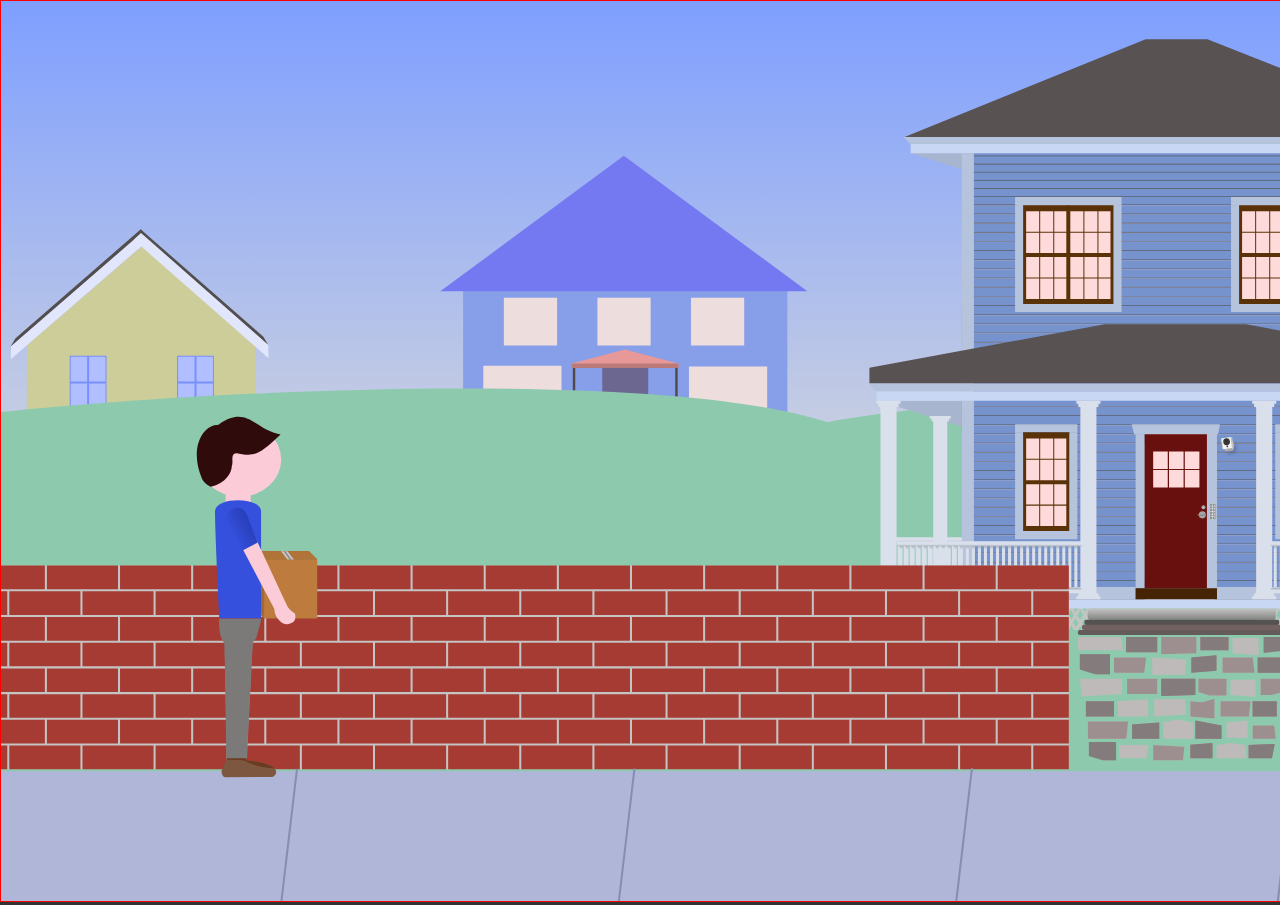
==== commit c0fd6024: "scene 2 svg added to seperate office.html page - should have used React..." ====
--- a/index.html
+++ b/index.html
@@ -8,9 +8,8 @@
   </head>
   <body>
     <div class="container">
-      <svg
-      id="scene-1"
-       
+      <svg id="scene-1"
+        preserveAspectRatio="xMinYMin meet"
         viewBox="0 0 414 896"
         fill="none"
         xmlns="http://www.w3.org/2000/svg"
@@ -962,6 +961,7 @@
                   d="M0 0h12.167v162H0z"
                 />
               </g>
+
               <g id="door">
                 <path
                   id="Rectangle 424_2"
@@ -992,6 +992,284 @@
                   fill="#452303"
                   d="M1229.5 584.519h81v11.153h-81z"
                 />
+                <g id="keypad">
+                  <rect
+                    id="Rectangle 3"
+                    x="1303"
+                    y="500"
+                    width="6"
+                    height="16.223"
+                    rx="1"
+                    fill="#808081"
+                  />
+                  <rect
+                    id="Rectangle 1"
+                    x="1303"
+                    y="500"
+                    width="5.68"
+                    height="16.223"
+                    rx="1"
+                    fill="#E2E3E5"
+                  />
+                  <ellipse
+                    id="Ellipse 13_2"
+                    cx="1304.52"
+                    cy="501.622"
+                    rx=".96"
+                    ry=".973"
+                    fill="#636466"
+                  />
+                  <ellipse
+                    id="Ellipse 14_2"
+                    cx="1304.52"
+                    cy="504.218"
+                    rx=".96"
+                    ry=".973"
+                    fill="#636466"
+                  />
+                  <ellipse
+                    id="Ellipse 15"
+                    cx="1304.52"
+                    cy="506.895"
+                    rx=".96"
+                    ry=".973"
+                    fill="#636466"
+                  />
+                  <ellipse
+                    id="Ellipse 16_2"
+                    cx="1304.52"
+                    cy="509.491"
+                    rx=".96"
+                    ry=".973"
+                    fill="#636466"
+                  />
+                  <ellipse
+                    id="Ellipse 17_2"
+                    cx="1304.52"
+                    cy="512.167"
+                    rx=".96"
+                    ry=".973"
+                    fill="#636466"
+                  />
+                  <ellipse
+                    id="Ellipse 18"
+                    cx="1304.52"
+                    cy="514.763"
+                    rx=".96"
+                    ry=".973"
+                    fill="#636466"
+                  />
+                  <ellipse
+                    id="Ellipse 19"
+                    cx="1307.16"
+                    cy="514.763"
+                    rx=".96"
+                    ry=".973"
+                    fill="#636466"
+                  />
+                  <ellipse
+                    id="Ellipse 20"
+                    cx="1307.16"
+                    cy="512.167"
+                    rx=".96"
+                    ry=".973"
+                    fill="#636466"
+                  />
+                  <ellipse
+                    id="Ellipse 21"
+                    cx="1307.16"
+                    cy="509.491"
+                    rx=".96"
+                    ry=".973"
+                    fill="#636466"
+                  />
+                  <ellipse
+                    id="Ellipse 22"
+                    cx="1307.16"
+                    cy="506.895"
+                    rx=".96"
+                    ry=".973"
+                    fill="#636466"
+                  />
+                  <ellipse
+                    id="Ellipse 23"
+                    cx="1307.16"
+                    cy="504.218"
+                    rx=".96"
+                    ry=".973"
+                    fill="#636466"
+                  />
+                  <ellipse
+                    id="Ellipse 24"
+                    cx="1307.16"
+                    cy="501.622"
+                    rx=".96"
+                    ry=".973"
+                    fill="#636466"
+                  />
+                  <ellipse
+                    id="Ellipse 1"
+                    cx="1304.52"
+                    cy="501.541"
+                    rx=".96"
+                    ry=".973"
+                    fill="#8D9097"
+                  />
+                  <ellipse
+                    id="Ellipse 3"
+                    cx="1304.52"
+                    cy="504.137"
+                    rx=".96"
+                    ry=".973"
+                    fill="#8D9097"
+                  />
+                  <ellipse
+                    id="Ellipse 5"
+                    cx="1304.52"
+                    cy="506.814"
+                    rx=".96"
+                    ry=".973"
+                    fill="#8D9097"
+                  />
+                  <ellipse
+                    id="Ellipse 7"
+                    cx="1304.52"
+                    cy="509.409"
+                    rx=".96"
+                    ry=".973"
+                    fill="#8D9097"
+                  />
+                  <ellipse
+                    id="Ellipse 9_2"
+                    cx="1304.52"
+                    cy="512.086"
+                    rx=".96"
+                    ry=".973"
+                    fill="#8D9097"
+                  />
+                  <ellipse
+                    id="Ellipse 11_2"
+                    cx="1304.52"
+                    cy="514.682"
+                    rx=".96"
+                    ry=".973"
+                    fill="#8D9097"
+                  />
+                  <ellipse
+                    id="Ellipse 2"
+                    cx="1307.16"
+                    cy="501.541"
+                    rx=".96"
+                    ry=".973"
+                    fill="#8D9097"
+                  />
+                  <ellipse
+                    id="Ellipse 4"
+                    cx="1307.16"
+                    cy="504.137"
+                    rx=".96"
+                    ry=".973"
+                    fill="#8D9097"
+                  />
+                  <ellipse
+                    id="Ellipse 6"
+                    cx="1307.16"
+                    cy="506.814"
+                    rx=".96"
+                    ry=".973"
+                    fill="#8D9097"
+                  />
+                  <ellipse
+                    id="Ellipse 8"
+                    cx="1307.16"
+                    cy="509.409"
+                    rx=".96"
+                    ry=".973"
+                    fill="#8D9097"
+                  />
+                  <ellipse
+                    id="Ellipse 10_2"
+                    cx="1307.16"
+                    cy="512.086"
+                    rx=".96"
+                    ry=".973"
+                    fill="#8D9097"
+                  />
+                  <ellipse
+                    id="Ellipse 12_2"
+                    cx="1307.16"
+                    cy="514.682"
+                    rx=".96"
+                    ry=".973"
+                    fill="#8D9097"
+                  />
+                  <g id="Vector" fill="#fff">
+                    <path
+                      d="M1304.59 501.184v.682h-.07v-.606l-.11.049v-.064l.14-.061h.04zM1306.94 501.866v-.052l.27-.298a.265.265 0 00.07-.086.185.185 0 00.02-.073c0-.034-.02-.062-.04-.085a.182.182 0 00-.11-.034c-.03 0-.06.006-.08.019a.295.295 0 00-.09.064l-.04-.049a.348.348 0 01.1-.072.321.321 0 01.12-.024c.06 0 .1.016.14.05.04.033.06.075.06.127v.046c0 .015-.01.03-.02.045a.702.702 0 00-.03.049c-.01.017-.03.038-.05.06l-.23.252.35-.001v.062h-.44zM1307.33 503.78v.438h.09v.061h-.09v.182h-.07v-.182h-.36v-.055l.36-.444h.07zm-.35.438h.28v-.353l-.28.353zM1307.18 507.146a.29.29 0 01-.11-.023.238.238 0 01-.08-.068.319.319 0 01-.05-.103c-.02-.04-.02-.084-.02-.131 0-.056 0-.107.02-.152a.25.25 0 01.06-.118.306.306 0 01.1-.075.232.232 0 01.12-.027c.03 0 .05.004.08.013.03.007.05.019.08.033l-.04.054a.396.396 0 00-.06-.027.282.282 0 00-.07-.01c-.07 0-.12.027-.16.081a.365.365 0 00-.06.221.2.2 0 01.09-.076.209.209 0 01.1-.027c.04 0 .07.005.09.016a.19.19 0 01.07.044c.02.019.04.041.05.067a.24.24 0 01.02.085c0 .032-.01.062-.02.09a.204.204 0 01-.05.07.194.194 0 01-.07.046.26.26 0 01-.09.017zm-.01-.378a.23.23 0 00-.18.101.34.34 0 00.06.156c.04.04.08.06.13.06a.14.14 0 00.11-.046.162.162 0 00.05-.114.154.154 0 00-.05-.112.162.162 0 00-.12-.045zM1307.16 509.744a.346.346 0 01-.1-.015c-.02-.01-.05-.023-.07-.04a.182.182 0 01-.07-.139c0-.041.02-.078.04-.11a.272.272 0 01.12-.065.224.224 0 01-.1-.06.161.161 0 01-.03-.096c0-.025 0-.049.01-.07a.17.17 0 01.05-.057.23.23 0 01.07-.037.21.21 0 01.08-.013c.03 0 .06.004.08.013.03.01.05.022.07.037a.17.17 0 01.05.057c.01.021.01.045.01.07 0 .036-.01.068-.03.096a.224.224 0 01-.1.06c.05.011.09.033.11.065a.16.16 0 01.05.11c0 .028-.01.054-.02.078a.173.173 0 01-.05.061.198.198 0 01-.07.04.346.346 0 01-.1.015zm0-.398c.04 0 .08-.012.1-.035.03-.025.05-.054.05-.089 0-.035-.02-.064-.05-.088-.02-.024-.06-.036-.1-.036-.04 0-.08.012-.1.036-.03.024-.05.053-.05.088 0 .035.02.064.05.089.02.023.06.035.1.035zm0 .34c.05 0 .09-.013.12-.041.03-.027.05-.06.05-.1a.13.13 0 00-.05-.098.173.173 0 00-.12-.041c-.05 0-.09.014-.12.041a.13.13 0 00-.05.098c0 .04.02.073.05.1.03.028.07.041.12.041zM1307.16 512.42a.259.259 0 01-.11-.025.229.229 0 01-.08-.072.354.354 0 01-.05-.111c-.02-.043-.02-.091-.02-.142 0-.051 0-.098.02-.141a.334.334 0 01.05-.111.229.229 0 01.08-.072.246.246 0 01.22 0c.03.017.06.041.08.072.02.03.04.067.05.111.02.043.02.09.02.141 0 .051 0 .099-.02.142a.354.354 0 01-.05.111.229.229 0 01-.08.072.259.259 0 01-.11.025zm0-.063c.06 0 .1-.026.14-.078a.416.416 0 00.05-.209.412.412 0 00-.05-.208c-.04-.053-.08-.079-.14-.079-.06 0-.1.026-.14.079a.412.412 0 00-.05.208c0 .087.02.157.05.209.04.052.08.078.14.078zM1304.74 504.274c0 .029 0 .055-.01.079-.02.024-.03.045-.05.063a.251.251 0 01-.08.041.335.335 0 01-.33-.082l.05-.046c.03.029.06.049.09.062.03.013.06.019.1.019.05 0 .09-.013.12-.038.03-.026.04-.059.04-.099a.112.112 0 00-.04-.093c-.02-.025-.06-.037-.1-.037h-.08v-.06h.08c.03 0 .06-.012.09-.034a.131.131 0 00.03-.089.106.106 0 00-.04-.09.167.167 0 00-.11-.038c-.03 0-.06.006-.09.019-.03.012-.05.033-.08.063l-.05-.046a.397.397 0 01.1-.073.305.305 0 01.12-.026c.04 0 .06.005.09.015.03.009.05.022.07.039.02.016.03.036.04.059a.19.19 0 01.02.074c0 .036-.01.068-.04.097a.161.161 0 01-.09.058c.05.01.08.03.11.06s.04.065.04.103zM1304.31 506.798l.02-.341h.38v.061h-.32l-.01.236c.02-.013.05-.022.07-.028a.36.36 0 01.08-.008c.06 0 .11.019.15.057.04.038.07.087.07.147 0 .067-.03.121-.07.164a.232.232 0 01-.17.062.302.302 0 01-.12-.023.318.318 0 01-.11-.07l.04-.047a.255.255 0 00.19.08.162.162 0 00.17-.163.146.146 0 00-.05-.109.169.169 0 00-.12-.042c-.02 0-.05.003-.07.01a.322.322 0 00-.08.029l-.05-.015zM1304.35 509.734l.33-.619h-.4v-.062h.48v.054l-.33.627h-.08zM1304.5 511.722a.2.2 0 01.1.024c.04.016.07.038.09.067.02.029.04.063.05.103.02.04.02.083.02.131 0 .056-.01.106-.02.153a.296.296 0 01-.16.192.232.232 0 01-.12.027.277.277 0 01-.08-.012c-.03-.009-.05-.02-.08-.034l.04-.055a.229.229 0 00.13.037c.07 0 .12-.027.16-.081a.36.36 0 00.06-.22.198.198 0 01-.09.075.2.2 0 01-.1.028.193.193 0 01-.09-.016c-.03-.011-.06-.026-.07-.045a.184.184 0 01-.05-.067.235.235 0 01-.02-.084c0-.032.01-.062.02-.089a.19.19 0 01.05-.071c.02-.02.04-.035.07-.046a.24.24 0 01.09-.017zm.01.377a.24.24 0 00.1-.026.245.245 0 00.08-.074.345.345 0 00-.06-.157.179.179 0 00-.13-.059c-.05 0-.08.015-.11.046a.159.159 0 00-.05.114.162.162 0 00.17.156z"
+                    />
+                  </g>
+                  <path
+                    id="Union"
+                    fill-rule="evenodd"
+                    clip-rule="evenodd"
+                    d="M1304.2 514.672v.487h.64v-.487h-.64zm.57.056h-.5v.374h.5v-.374z"
+                    fill="#FFFEFE"
+                  />
+                  <path
+                    id="Union_2"
+                    fill-rule="evenodd"
+                    clip-rule="evenodd"
+                    d="M1306.84 514.672v.487h.64v-.487h-.64zm.57.056h-.5v.374h.5v-.374z"
+                    fill="#FFFEFE"
+                  />
+                  <g id="Union_3" fill="#FFFEFE">
+                    <path
+                      d="M1304.4 514.429h-.04v.243h.04v-.243zM1304.68 514.429h-.04v.243h.04v-.243zM1304.36 514.429h.04c0-.163.24-.163.24 0h.04c0-.203-.32-.203-.32 0z"
+                    />
+                  </g>
+                  <g id="Union_4" fill="#FFFEFE">
+                    <path
+                      d="M1307.04 514.347h-.04v.335h.04v-.335zM1307.32 514.347h-.04v.173h.04v-.173zM1307 514.347h.04c0-.162.24-.162.24 0h.04c0-.202-.32-.202-.32 0z"
+                    />
+                  </g>
+                  <path
+                    id="Rectangle 2"
+                    fill="#2E2D2D"
+                    d="M1305.64 500.487h.48v.162h-.48z"
+                  />
+                </g>
+                <g id="door-knob-ext">
+                  <ellipse
+                    id="Ellipse 25"
+                    rx="3.5"
+                    ry="3.549"
+                    transform="matrix(-1 0 0 1 1295.94 511.549)"
+                    fill="#A6A6A6"
+                  />
+                  <g id="Ellipse 26" fill="#8C8C8C">
+                    <path
+                      d="M1296.57 511.549c0 .56.45 1.014 1 1.014s1-.454 1-1.014-.45-1.014-1-1.014a.98.98 0 00-.81.424c-.12.166-.19.37-.19.59z"
+                    />
+                    <path
+                      d="M1296.57 511.549c0 .56.45 1.014 1 1.014-1.89.405-5.13.507-6.13-.507-1.02-1.034 0-1.097.5-1.097.8 0 1 .59 2.5.59 1 0 1.68-.38 2.32-.59-.12.166-.19.37-.19.59z"
+                    />
+                  </g>
+                </g>
+                <g id="lock-ext">
+                  <ellipse
+                    id="Ellipse 27"
+                    cx="1297"
+                    cy="504.028"
+                    rx="2"
+                    ry="2.028"
+                    fill="#A6A6A6"
+                  />
+                  <path
+                    id="Ellipse 28"
+                    d="M1297.5 504.535c0 .56-.22 1.014-.5 1.014s-.5-.454-.5-1.014.22-1.014.5-1.014.5.454.5 1.014z"
+                    fill="#C4C4C4"
+                  />
+                </g>
               </g>
               <g id="porch-roof">
                 <path
@@ -1283,252 +1561,7 @@
                   fill="#655B5B"
                 />
               </g>
-              <g id="keypad">
-                <rect
-                  id="Rectangle 3"
-                  x="1231.5"
-                  y="500.361"
-                  width="6"
-                  height="16.223"
-                  rx="1"
-                  fill="#808081"
-                />
-                <rect
-                  id="Rectangle 1"
-                  x="1231.5"
-                  y="500.361"
-                  width="5.68"
-                  height="16.223"
-                  rx="1"
-                  fill="#E2E3E5"
-                />
-                <ellipse
-                  id="Ellipse 13_2"
-                  cx="1233.02"
-                  cy="501.984"
-                  rx=".96"
-                  ry=".973"
-                  fill="#636466"
-                />
-                <ellipse
-                  id="Ellipse 14_2"
-                  cx="1233.02"
-                  cy="504.579"
-                  rx=".96"
-                  ry=".973"
-                  fill="#636466"
-                />
-                <ellipse
-                  id="Ellipse 15"
-                  cx="1233.02"
-                  cy="507.256"
-                  rx=".96"
-                  ry=".973"
-                  fill="#636466"
-                />
-                <ellipse
-                  id="Ellipse 16_2"
-                  cx="1233.02"
-                  cy="509.852"
-                  rx=".96"
-                  ry=".973"
-                  fill="#636466"
-                />
-                <ellipse
-                  id="Ellipse 17_2"
-                  cx="1233.02"
-                  cy="512.529"
-                  rx=".96"
-                  ry=".973"
-                  fill="#636466"
-                />
-                <ellipse
-                  id="Ellipse 18"
-                  cx="1233.02"
-                  cy="515.125"
-                  rx=".96"
-                  ry=".973"
-                  fill="#636466"
-                />
-                <ellipse
-                  id="Ellipse 19"
-                  cx="1235.66"
-                  cy="515.125"
-                  rx=".96"
-                  ry=".973"
-                  fill="#636466"
-                />
-                <ellipse
-                  id="Ellipse 20"
-                  cx="1235.66"
-                  cy="512.529"
-                  rx=".96"
-                  ry=".973"
-                  fill="#636466"
-                />
-                <ellipse
-                  id="Ellipse 21"
-                  cx="1235.66"
-                  cy="509.852"
-                  rx=".96"
-                  ry=".973"
-                  fill="#636466"
-                />
-                <ellipse
-                  id="Ellipse 22"
-                  cx="1235.66"
-                  cy="507.256"
-                  rx=".96"
-                  ry=".973"
-                  fill="#636466"
-                />
-                <ellipse
-                  id="Ellipse 23"
-                  cx="1235.66"
-                  cy="504.579"
-                  rx=".96"
-                  ry=".973"
-                  fill="#636466"
-                />
-                <ellipse
-                  id="Ellipse 24"
-                  cx="1235.66"
-                  cy="501.984"
-                  rx=".96"
-                  ry=".973"
-                  fill="#636466"
-                />
-                <ellipse
-                  id="Ellipse 1"
-                  cx="1233.02"
-                  cy="501.903"
-                  rx=".96"
-                  ry=".973"
-                  fill="#8D9097"
-                />
-                <ellipse
-                  id="Ellipse 3"
-                  cx="1233.02"
-                  cy="504.498"
-                  rx=".96"
-                  ry=".973"
-                  fill="#8D9097"
-                />
-                <ellipse
-                  id="Ellipse 5"
-                  cx="1233.02"
-                  cy="507.175"
-                  rx=".96"
-                  ry=".973"
-                  fill="#8D9097"
-                />
-                <ellipse
-                  id="Ellipse 7"
-                  cx="1233.02"
-                  cy="509.771"
-                  rx=".96"
-                  ry=".973"
-                  fill="#8D9097"
-                />
-                <ellipse
-                  id="Ellipse 9_2"
-                  cx="1233.02"
-                  cy="512.448"
-                  rx=".96"
-                  ry=".973"
-                  fill="#8D9097"
-                />
-                <ellipse
-                  id="Ellipse 11_2"
-                  cx="1233.02"
-                  cy="515.043"
-                  rx=".96"
-                  ry=".973"
-                  fill="#8D9097"
-                />
-                <ellipse
-                  id="Ellipse 2"
-                  cx="1235.66"
-                  cy="501.903"
-                  rx=".96"
-                  ry=".973"
-                  fill="#8D9097"
-                />
-                <ellipse
-                  id="Ellipse 4"
-                  cx="1235.66"
-                  cy="504.498"
-                  rx=".96"
-                  ry=".973"
-                  fill="#8D9097"
-                />
-                <ellipse
-                  id="Ellipse 6"
-                  cx="1235.66"
-                  cy="507.175"
-                  rx=".96"
-                  ry=".973"
-                  fill="#8D9097"
-                />
-                <ellipse
-                  id="Ellipse 8"
-                  cx="1235.66"
-                  cy="509.771"
-                  rx=".96"
-                  ry=".973"
-                  fill="#8D9097"
-                />
-                <ellipse
-                  id="Ellipse 10_2"
-                  cx="1235.66"
-                  cy="512.448"
-                  rx=".96"
-                  ry=".973"
-                  fill="#8D9097"
-                />
-                <ellipse
-                  id="Ellipse 12_2"
-                  cx="1235.66"
-                  cy="515.043"
-                  rx=".96"
-                  ry=".973"
-                  fill="#8D9097"
-                />
-                <g id="Vector" fill="#fff">
-                  <path
-                    d="M1233.09 501.546v.681h-.07v-.605l-.11.048v-.064l.14-.06h.04zM1235.44 502.227v-.051l.27-.298a.256.256 0 00.07-.087.185.185 0 00.02-.073c0-.034-.02-.062-.04-.085a.189.189 0 00-.11-.034c-.03 0-.06.007-.08.02a.274.274 0 00-.09.063l-.04-.049a.391.391 0 01.1-.072.321.321 0 01.12-.024c.06 0 .1.017.14.051.04.033.06.075.06.126v.047c0 .014-.01.029-.02.045l-.03.048c-.01.018-.03.038-.05.061l-.23.252.35-.001v.061h-.44zM1235.83 504.141v.438h.09v.062h-.09v.182h-.07v-.182h-.36v-.056l.36-.444h.07zm-.35.438h.28v-.353l-.28.353zM1235.68 507.507a.272.272 0 01-.11-.023.235.235 0 01-.08-.067.33.33 0 01-.05-.103c-.02-.04-.02-.084-.02-.132 0-.055 0-.106.02-.152a.243.243 0 01.06-.117.28.28 0 01.1-.075.232.232 0 01.12-.027c.03 0 .05.004.08.012s.05.019.08.033l-.04.055a.242.242 0 00-.13-.037c-.07 0-.12.027-.16.081a.36.36 0 00-.06.221.194.194 0 01.09-.076.2.2 0 01.1-.028c.04 0 .07.006.09.017.03.01.05.025.07.044.02.019.04.041.05.067.01.026.02.054.02.085 0 .031-.01.061-.02.089a.195.195 0 01-.05.07.196.196 0 01-.07.047.26.26 0 01-.09.016zm-.01-.377c-.03 0-.06.009-.1.027a.242.242 0 00-.08.073c.01.065.03.117.06.157.04.039.08.059.13.059s.08-.015.11-.046c.03-.03.05-.068.05-.114a.152.152 0 00-.05-.111.162.162 0 00-.12-.045zM1235.66 510.105a.383.383 0 01-.1-.014c-.02-.01-.05-.024-.07-.04a.185.185 0 01-.07-.14c0-.04.02-.077.04-.11a.272.272 0 01.12-.065.232.232 0 01-.1-.059.166.166 0 01-.03-.097c0-.025 0-.048.01-.07a.157.157 0 01.05-.056.194.194 0 01.07-.037.208.208 0 01.08-.014c.03 0 .06.005.08.014.03.009.05.021.07.037.02.015.04.034.05.056.01.022.01.045.01.07 0 .036-.01.068-.03.097a.232.232 0 01-.1.059c.05.011.09.033.11.065.03.032.05.069.05.11 0 .028-.01.054-.02.078a.176.176 0 01-.05.062.214.214 0 01-.07.04.383.383 0 01-.1.014zm0-.398c.04 0 .08-.012.1-.035.03-.024.05-.054.05-.089 0-.035-.02-.064-.05-.087-.02-.024-.06-.036-.1-.036-.04 0-.08.012-.1.036-.03.023-.05.052-.05.087 0 .035.02.065.05.089.02.023.06.035.1.035zm0 .341c.05 0 .09-.014.12-.041a.135.135 0 00.05-.1.133.133 0 00-.05-.099.173.173 0 00-.12-.041c-.05 0-.09.014-.12.041a.133.133 0 00-.05.099c0 .039.02.073.05.1.03.027.07.041.12.041zM1235.66 512.782a.259.259 0 01-.11-.025.25.25 0 01-.08-.072.376.376 0 01-.05-.111c-.02-.044-.02-.091-.02-.142 0-.052 0-.099.02-.142.01-.043.03-.08.05-.111a.229.229 0 01.08-.072.26.26 0 01.11-.026c.04 0 .07.009.11.026.03.017.06.041.08.072.02.031.04.068.05.111.02.043.02.09.02.142 0 .051 0 .098-.02.142a.376.376 0 01-.05.111.25.25 0 01-.08.072.259.259 0 01-.11.025zm0-.063c.06 0 .1-.026.14-.078a.421.421 0 00.05-.209.416.416 0 00-.05-.209c-.04-.052-.08-.079-.14-.079-.06 0-.1.027-.14.079a.416.416 0 00-.05.209c0 .086.02.156.05.209.04.052.08.078.14.078zM1233.24 504.636c0 .028 0 .055-.01.079-.02.024-.03.045-.05.062a.232.232 0 01-.08.041.283.283 0 01-.09.015.335.335 0 01-.24-.097l.05-.046c.03.029.06.05.09.063.03.012.06.018.1.018.05 0 .09-.012.12-.038s.04-.059.04-.099c0-.037-.01-.068-.04-.092-.02-.025-.06-.037-.1-.037h-.08v-.061h.08c.03 0 .06-.011.09-.034a.129.129 0 00.03-.088.11.11 0 00-.04-.091.173.173 0 00-.11-.038c-.03 0-.06.007-.09.02-.03.012-.05.033-.08.063l-.05-.047a.423.423 0 01.1-.073.304.304 0 01.21-.011c.03.009.05.022.07.039.02.017.03.036.04.06a.18.18 0 01.02.074c0 .035-.01.067-.04.096a.156.156 0 01-.09.058c.05.01.08.03.11.061.03.03.04.064.04.103zM1232.81 507.159l.02-.341h.38v.062h-.32l-.01.235a.304.304 0 01.15-.036c.06 0 .11.019.15.058.04.037.07.086.07.147 0 .066-.03.121-.07.163a.228.228 0 01-.17.062.286.286 0 01-.12-.023.33.33 0 01-.11-.069l.04-.048c.03.028.06.049.09.062.03.012.06.018.1.018a.162.162 0 00.17-.163.148.148 0 00-.05-.109.173.173 0 00-.12-.041.28.28 0 00-.07.009c-.03.006-.05.016-.08.03l-.05-.016zM1232.85 510.095l.33-.619h-.4v-.062h.48v.055l-.33.626h-.08zM1233 512.083a.2.2 0 01.1.024c.04.016.07.038.09.068a.3.3 0 01.05.103c.02.039.02.083.02.13 0 .056-.01.107-.02.153a.252.252 0 01-.06.117.309.309 0 01-.1.076.243.243 0 01-.12.026.277.277 0 01-.08-.012c-.03-.008-.05-.019-.08-.034l.04-.054c.02.011.04.021.06.027.02.006.04.01.07.01.07 0 .12-.027.16-.081a.365.365 0 00.06-.221.2.2 0 01-.09.076.209.209 0 01-.1.027.209.209 0 01-.09-.015c-.03-.011-.06-.026-.07-.045a.193.193 0 01-.05-.067.24.24 0 01-.02-.085c0-.032.01-.061.02-.089a.199.199 0 01.05-.071.24.24 0 01.16-.063zm.01.378c.03 0 .06-.009.1-.027a.235.235 0 00.08-.074.34.34 0 00-.06-.156.176.176 0 00-.13-.06.14.14 0 00-.11.046.162.162 0 00-.05.114c0 .045.02.083.05.113.03.029.07.044.12.044z"
-                  />
-                </g>
-                <path
-                  id="Union"
-                  fill-rule="evenodd"
-                  clip-rule="evenodd"
-                  d="M1232.7 515.033v.487h.64v-.487h-.64zm.57.056h-.5v.375h.5v-.375z"
-                  fill="#FFFEFE"
-                />
-                <path
-                  id="Union_2"
-                  fill-rule="evenodd"
-                  clip-rule="evenodd"
-                  d="M1235.34 515.033v.487h.64v-.487h-.64zm.57.056h-.5v.375h.5v-.375z"
-                  fill="#FFFEFE"
-                />
-                <g id="Union_3" fill="#FFFEFE">
-                  <path
-                    d="M1232.9 514.79h-.04v.243h.04v-.243zM1233.18 514.79h-.04v.243h.04v-.243zM1232.86 514.79h.04c0-.162.24-.162.24 0h.04c0-.203-.32-.203-.32 0z"
-                  />
-                </g>
-                <g id="Union_4" fill="#FFFEFE">
-                  <path
-                    d="M1235.54 514.709h-.04v.334h.04v-.334zM1235.82 514.709h-.04v.172h.04v-.172zM1235.5 514.709h.04c0-.162.24-.162.24 0h.04c0-.203-.32-.203-.32 0z"
-                  />
-                </g>
-                <path
-                  id="Rectangle 2"
-                  fill="#2E2D2D"
-                  d="M1234.14 500.848h.48v.162h-.48z"
-                />
-              </g>
+              
               <g id="walkway">
                 <g id="Union_5" fill="#BFBABA">
                   <path
@@ -1545,39 +1578,6 @@
                     d="M1251 633.189h-31v15.209h31v-15.209zM1253 734.584h-27v-14.195l27-2.028v16.223zM1351 653.468h25v15.209h-25v-15.209zM1368 739.654l-26 1.014v13.181h23.23l2.77-14.195zM1346 712.277h24v-15.209h-24v15.209zM1174 650.426h30v19.772h-14.5l-15.5-4.563v-15.209zM1210 737.626h-27v14.039l13.95 4.212H1210v-18.251zM1180 712.277h28v-15.209h-28v15.209zM1255 674.761h34v16.223l-34 1.014v-17.237zM1294 633.189h28v13.181h-28v-13.181zM1289 734.584h26v-13.181l-26-5.07v18.251zM1285 653.468l25-2.028v15.209l-25 2.028v-15.209zM1306 738.64l-22 1.789v13.42h22V738.64zM1380 633.189h-23v15.716l23-2.535v-13.181z"
                   />
                 </g>
-              </g>
-              <g id="door-knob-ext">
-                <ellipse
-                  id="Ellipse 25"
-                  cx="1242.5"
-                  cy="513.036"
-                  rx="3.5"
-                  ry="3.549"
-                  fill="#A6A6A6"
-                />
-                <g id="Ellipse 26" fill="#8C8C8C">
-                  <path
-                    d="M1241.87 513.036c0 .56-.45 1.014-1 1.014-.56 0-1-.454-1-1.014s.44-1.014 1-1.014c.33 0 .63.167.81.424.12.166.19.37.19.59z"
-                  />
-                  <path
-                    d="M1241.87 513.036c0 .56-.45 1.014-1 1.014 1.89.405 5.13.507 6.13-.507 1.02-1.034 0-1.097-.5-1.097-.8 0-1 .59-2.5.59-1 0-1.68-.38-2.32-.59.12.166.19.37.19.59z"
-                  />
-                </g>
-              </g>
-              <g id="lock-ext">
-                <ellipse
-                  id="Ellipse 27"
-                  cx="1242"
-                  cy="505.431"
-                  rx="2"
-                  ry="2.028"
-                  fill="#A6A6A6"
-                />
-                <path
-                  id="Ellipse 28"
-                  d="M1242.5 505.938c0 .56-.22 1.014-.5 1.014s-.5-.454-.5-1.014.22-1.014.5-1.014.5.454.5 1.014z"
-                  fill="#C4C4C4"
-                />
               </g>
             </g>
             <g id="wall-sidewalk">
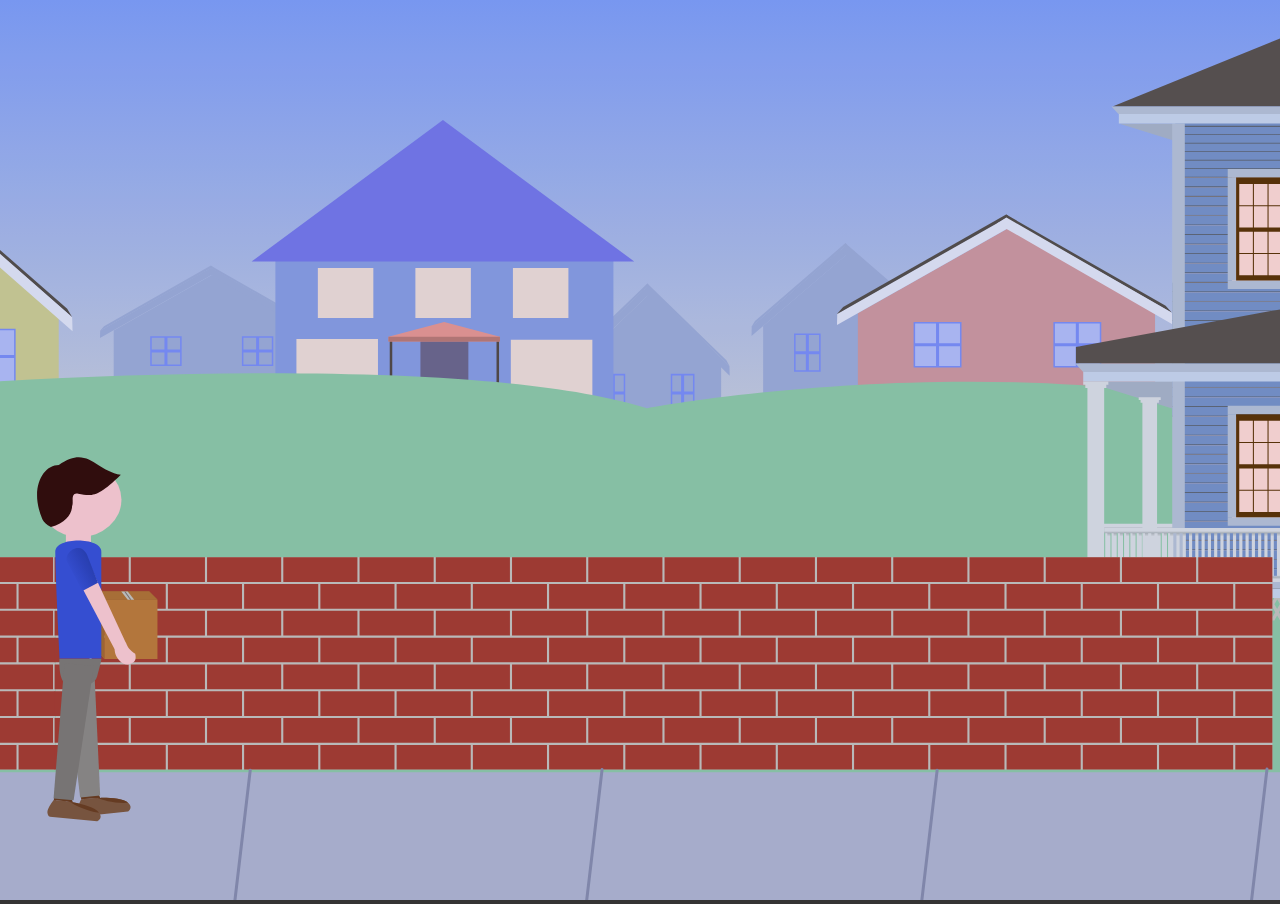
==== commit 753f86bb: "changes scene1 back to index for heroku deploy" ====
--- a/index.html
+++ b/index.html
@@ -3,96 +3,443 @@
   <head>
     <meta charset="UTF-8" />
     <meta name="viewport" content="width=device-width, initial-scale=1.0" />
+    <link href="https://fonts.googleapis.com/css2?family=Red+Hat+Display:wght@400;900&display=swap" rel="stylesheet">   
     <link rel="stylesheet" href="/style.css" />
     <title>Home Devices</title>
   </head>
   <body>
     <div class="container">
-      <svg id="scene-1"
-        preserveAspectRatio="xMinYMin meet"
-        viewBox="0 0 414 896"
+      <div id="card">
+        <h1 id="title"></h1>
+        <h3 id="fact1"></h3>
+        <h3 id="fact2"></h3>
+        <h2 id="price"></h3>
+    </div>
+      <svg
+        id="scene-1"
+        width="838"
+        height="596"
+        viewBox="200 0 838 596"
         fill="none"
         xmlns="http://www.w3.org/2000/svg"
       >
-        <g id="scene-1-ext" clip-path="url(#clip0)">
-          <path fill="url(#paint0_linear)" d="M0 0h2189v896H0z" />
+        <g id="scene-1-exterior" clip-path="url(#clip0)">
+          <path fill="url(#paint0_linear)" d="M0 0h1769v596H0z" />
           <g id="scene-container">
             <g id="bg-houses">
-              <g id="house-bg">
-                <g id="Rectangle 342" fill="#CD99A5">
-                  <path
-                    d="M1677.31 340.947h283.8v116.34h-283.8v-116.34zM1677.31 340.947h283.8l-140.71-80.785-143.09 80.785z"
+              <g id="house-bg" fill="#9CADDF">
+                <g id="Rectangle 342">
+                  <path
+                    d="M1388.74 231.283h100.44v41.802h-100.44v-41.802zM1388.74 231.283h100.44l-49.8-29.028-50.64 29.028z"
                   />
                 </g>
                 <path
                   id="Rectangle 361"
-                  d="M1753.89 392.257V371.6h21.87v20.657h-21.87zm-1-20.657v20.657h-21.87V371.6h21.87zm22.87-1h-21.87v-20.657h21.87V370.6zm-22.87-20.657V370.6h-21.87v-20.657h21.87z"
+                  d="M1416.17 249.399v-6.782h7.09v6.782h-7.09zm-1-6.782v6.782h-7.1v-6.782h7.1zm8.09-1h-7.09v-6.782h7.09v6.782zm-8.09-6.782v6.782h-7.1v-6.782h7.1z"
+                  stroke="#798FFF"
+                />
+                <path
+                  id="Rectangle 362"
+                  d="M1463.41 249.399v-6.782h7.1v6.782h-7.1zm-1-6.782v6.782h-7.09v-6.782h7.09zm8.1-1h-7.1v-6.782h7.1v6.782zm-8.1-6.782v6.782h-7.09v-6.782h7.09z"
+                  stroke="#798FFF"
+                />
+                <path
+                  id="Rectangle 567"
+                  d="M1381.77 231.453l54.45-31.421 3.09 2.203-57.64 33.078.1-3.86z"
+                />
+                <path
+                  id="Rectangle 569"
+                  d="M1383.76 229.173l55.08-31.787.98.692-58.22 33.535 2.16-2.44z"
+                />
+                <path
+                  id="Rectangle 570"
+                  d="M1492.76 228.74l-53.88-31.302-.58.958 56.58 32.763-2.12-2.419z"
+                />
+                <path
+                  id="Rectangle 568"
+                  d="M1494.86 231.167l-55.92-32.723-3.2 2.012 59.28 34.63-.16-3.919z"
+                />
+              </g>
+              <g id="house-bg_2" fill="#9CADDF">
+                <g id="Rectangle 342_2">
+                  <path d="M1704.77 233.285h77.88V265.7h-77.88v-32.415z" />
+                  <path
+                    d="M1704.77 233.285h77.88l-38.61-22.509-39.27 22.509z"
+                  />
+                </g>
+                <path
+                  id="Rectangle 361_2"
+                  d="M1726.15 247.22v-5.034h5.28v5.034h-5.28zm-1-5.034v5.034h-5.28v-5.034h5.28zm6.28-1h-5.28v-5.034h5.28v5.034zm-6.28-5.034v5.034h-5.28v-5.034h5.28z"
+                  stroke="#798FFF"
+                />
+                <path
+                  id="Rectangle 362_2"
+                  d="M1762.79 247.22v-5.034h5.27v5.034h-5.27zm-1-5.034v5.034h-5.28v-5.034h5.28zm6.27-1h-5.27v-5.034h5.27v5.034zm-6.27-5.034v5.034h-5.28v-5.034h5.28z"
+                  stroke="#798FFF"
+                />
+                <path
+                  id="Rectangle 567_2"
+                  d="M1699.36 233.417l42.23-24.365 2.4 1.709-44.7 25.649.07-2.993z"
+                />
+                <path
+                  id="Rectangle 569_2"
+                  d="M1700.91 231.649L1743.62 207l.75.537-45.14 26.004 1.68-1.892z"
+                />
+                <path
+                  id="Rectangle 570_2"
+                  d="M1785.43 231.313l-41.78-24.272-.45.742 43.87 25.406-1.64-1.876z"
+                />
+                <path
+                  id="Rectangle 568_2"
+                  d="M1787.06 233.195l-43.36-25.374-2.49 1.56 45.97 26.853-.12-3.039z"
+                />
+              </g>
+              <g id="house-bg_3" fill="#9CADDF">
+                <g id="Rectangle 342_3">
+                  <path
+                    d="M990.824 231.897h58.396V273.7h-58.396v-41.803zM990.824 231.897h58.396l-28.95-29.027-29.446 29.027z"
+                  />
+                </g>
+                <path
+                  id="Rectangle 361_3"
+                  d="M1006.98 250.013v-6.782h3.71v6.782h-3.71zm-1-6.782v6.782h-3.71v-6.782h3.71zm4.71-1h-3.71v-6.781h3.71v6.781zm-4.71-6.781v6.781h-3.71v-6.781h3.71z"
+                  stroke="#798FFF"
+                />
+                <path
+                  id="Rectangle 362_3"
+                  d="M1034.45 250.013v-6.782h3.71v6.782h-3.71zm-1-6.782v6.782h-3.71v-6.782h3.71zm4.71-1h-3.71v-6.781h3.71v6.781zm-4.71-6.781v6.781h-3.71v-6.781h3.71z"
+                  stroke="#798FFF"
+                />
+                <path
+                  id="Rectangle 567_3"
+                  d="M986.772 232.068l31.658-31.422 1.8 2.203-33.513 33.079.055-3.86z"
+                />
+                <path
+                  id="Rectangle 569_3"
+                  d="M987.928 229.787L1019.95 198l.57.693-33.844 33.534 1.252-2.44z"
+                />
+                <path
+                  id="Rectangle 570_3"
+                  d="M1051.3 229.355l-31.33-31.303-.33.958 32.89 32.763-1.23-2.418z"
+                />
+                <path
+                  id="Rectangle 568_3"
+                  d="M1052.52 231.781l-32.51-32.723-1.86 2.012 34.46 34.631-.09-3.92z"
+                />
+              </g>
+              <g id="house-bg_4" fill="#9CADDF">
+                <g id="Rectangle 342_4">
+                  <path
+                    d="M1515.82 226.897h58.4V268.7h-58.4v-41.803zM1515.82 226.897h58.4l-28.95-29.027-29.45 29.027z"
+                  />
+                </g>
+                <path
+                  id="Rectangle 361_4"
+                  d="M1531.98 245.013v-6.782h3.71v6.782h-3.71zm-1-6.782v6.782h-3.71v-6.782h3.71zm4.71-1h-3.71v-6.781h3.71v6.781zm-4.71-6.781v6.781h-3.71v-6.781h3.71z"
+                  stroke="#798FFF"
+                />
+                <path
+                  id="Rectangle 362_4"
+                  d="M1559.45 245.013v-6.782h3.71v6.782h-3.71zm-1-6.782v6.782h-3.71v-6.782h3.71zm4.71-1h-3.71v-6.781h3.71v6.781zm-4.71-6.781v6.781h-3.71v-6.781h3.71z"
+                  stroke="#798FFF"
+                />
+                <path
+                  id="Rectangle 567_4"
+                  d="M1511.77 227.068l31.66-31.422 1.8 2.203-33.51 33.079.05-3.86z"
+                />
+                <path
+                  id="Rectangle 569_4"
+                  d="M1512.93 224.787L1544.95 193l.57.693-33.84 33.534 1.25-2.44z"
+                />
+                <path
+                  id="Rectangle 570_4"
+                  d="M1576.3 224.355l-31.33-31.303-.33.958 32.89 32.763-1.23-2.418z"
+                />
+                <path
+                  id="Rectangle 568_4"
+                  d="M1577.52 226.781l-32.51-32.723-1.86 2.012 34.46 34.631-.09-3.92z"
+                />
+              </g>
+              <g id="house-bg_5" fill="#9CADDF">
+                <g id="Rectangle 342_5">
+                  <path
+                    d="M282.805 218.791h129.063v52.907H282.805v-52.907zM282.805 218.791h129.063l-63.988-36.738-65.075 36.738z"
+                  />
+                </g>
+                <path
+                  id="Rectangle 361_5"
+                  d="M317.906 241.853v-8.849h9.401v8.849h-9.401zm-1-8.849v8.849h-9.401v-8.849h9.401zm10.401-1h-9.401v-8.849h9.401v8.849zm-10.401-8.849v8.849h-9.401v-8.849h9.401z"
+                  stroke="#798FFF"
+                />
+                <path
+                  id="Rectangle 362_5"
+                  d="M378.616 241.853v-8.849h9.402v8.849h-9.402zm-1-8.849v8.849h-9.401v-8.849h9.401zm10.402-1h-9.402v-8.849h9.402v8.849zm-10.402-8.849v8.849h-9.401v-8.849h9.401z"
+                  stroke="#798FFF"
+                />
+                <path
+                  id="Rectangle 567_5"
+                  d="M273.848 219.007l69.968-39.768 3.977 2.788-74.067 41.866.122-4.886z"
+                />
+                <path
+                  id="Rectangle 569_5"
+                  d="M276.404 216.121l70.782-40.232 1.251.877-74.801 42.443 2.768-3.088z"
+                />
+                <path
+                  id="Rectangle 570_5"
+                  d="M416.47 215.573l-69.239-39.617-.743 1.212 72.704 41.467-2.722-3.062z"
+                />
+                <path
+                  id="Rectangle 568_5"
+                  d="M419.167 218.644l-71.856-41.415-4.114 2.546 76.168 43.83-.198-4.961z"
+                />
+              </g>
+              <g id="house-bg_6" fill="#9CADDF">
+                <g id="Rectangle 342_6">
+                  <path
+                    d="M1070.52 232.063H1176v43.242h-105.48v-43.242zM1070.52 232.063H1176l-52.29-30.026-53.19 30.026z"
+                  />
+                </g>
+                <path
+                  id="Rectangle 361_6"
+                  d="M1099.3 250.82v-7.049h7.5v7.049h-7.5zm-1-7.049v7.049h-7.5v-7.049h7.5zm8.5-1h-7.5v-7.05h7.5v7.05zm-8.5-7.05v7.05h-7.5v-7.05h7.5z"
+                  stroke="#798FFF"
+                />
+                <path
+                  id="Rectangle 362_6"
+                  d="M1148.92 250.82v-7.049h7.5v7.049h-7.5zm-1-7.049v7.049h-7.5v-7.049h7.5zm8.5-1h-7.5v-7.05h7.5v7.05zm-8.5-7.05v7.05h-7.5v-7.05h7.5z"
+                  stroke="#798FFF"
+                />
+                <path
+                  id="Rectangle 567_6"
+                  d="M1063.2 232.24l57.18-32.502 3.25 2.278-60.53 34.217.1-3.993z"
+                />
+                <path
+                  id="Rectangle 569_6"
+                  d="M1065.29 229.881L1123.14 197l1.02.717-61.13 34.688 2.26-2.524z"
+                />
+                <path
+                  id="Rectangle 570_6"
+                  d="M1179.77 229.434l-56.59-32.38-.61.991 59.42 33.891-2.22-2.502z"
+                />
+                <path
+                  id="Rectangle 568_6"
+                  d="M1181.97 231.943l-58.73-33.848-3.36 2.081 62.25 35.822-.16-4.055z"
+                />
+              </g>
+              <g id="house-bg_7" fill="#9CADDF">
+                <g id="Rectangle 342_7">
+                  <path d="M-9.127 245.141h129.063v52.908H-9.127v-52.908z" />
+                  <path
+                    d="M-9.127 245.141h129.063l-63.988-36.738-65.075 36.738z"
+                  />
+                </g>
+                <path
+                  id="Rectangle 361_7"
+                  d="M25.974 268.203v-8.849h9.401v8.849h-9.401zm-1-8.849v8.849h-9.402v-8.849h9.402zm10.401-1h-9.401v-8.849h9.401v8.849zm-10.401-8.849v8.849h-9.402v-8.849h9.402z"
+                  stroke="#798FFF"
+                />
+                <path
+                  id="Rectangle 362_7"
+                  d="M86.684 268.203v-8.849h9.401v8.849h-9.401zm-1-8.849v8.849h-9.401v-8.849h9.4zm10.401-1h-9.401v-8.849h9.401v8.849zm-10.401-8.849v8.849h-9.401v-8.849h9.4z"
+                  stroke="#798FFF"
+                />
+                <path
+                  id="Rectangle 567_7"
+                  d="M-18.084 245.357l69.967-39.768 3.977 2.788-74.066 41.866.122-4.886z"
+                />
+                <path
+                  id="Rectangle 569_7"
+                  d="M-15.528 242.471l70.781-40.231 1.251.877-74.8 42.442 2.768-3.088z"
+                />
+                <path
+                  id="Rectangle 570_7"
+                  d="M124.538 241.923l-69.24-39.617-.743 1.212 72.704 41.467-2.721-3.062z"
+                />
+                <path
+                  id="Rectangle 568_7"
+                  d="M127.234 244.994l-71.855-41.415-4.114 2.546 76.168 43.83-.199-4.961z"
+                />
+              </g>
+              <g id="house-bg_8" fill="#9CADDF">
+                <g id="Rectangle 342_8">
+                  <path
+                    d="M587.541 242.637h97.529v67.777h-97.529v-67.777zM587.541 242.637h97.529l-48.353-47.064-49.176 47.064z"
+                  />
+                </g>
+                <path
+                  id="Rectangle 361_8"
+                  d="M614.188 272.321v-11.617h6.86v11.617h-6.86zm-1-11.617v11.617h-6.86v-11.617h6.86zm7.86-1h-6.86v-11.617h6.86v11.617zm-7.86-11.617v11.617h-6.86v-11.617h6.86z"
+                  stroke="#798FFF"
+                />
+                <path
+                  id="Rectangle 362_8"
+                  d="M660.065 272.321v-11.617h6.86v11.617h-6.86zm-1-11.617v11.617h-6.86v-11.617h6.86zm7.86-1h-6.86v-11.617h6.86v11.617zm-7.86-11.617v11.617h-6.86v-11.617h6.86z"
+                  stroke="#798FFF"
+                />
+                <path
+                  id="Rectangle 567_8"
+                  d="M580.773 242.914l52.872-50.945 3.005 3.572-55.969 53.631.092-6.258z"
+                />
+                <path
+                  id="Rectangle 569_8"
+                  d="M582.704 239.216l53.488-51.538.945 1.123-56.525 54.371 2.092-3.956z"
+                />
+                <path
+                  id="Rectangle 570_8"
+                  d="M688.548 238.515l-52.322-50.752-.562 1.552 54.94 53.122-2.056-3.922z"
+                />
+                <path
+                  id="Rectangle 568_8"
+                  d="M690.586 242.449l-54.299-53.055-3.109 3.261 57.558 56.149-.15-6.355z"
+                />
+              </g>
+              <g id="house-bg_9" fill="#9CADDF">
+                <g id="Rectangle 342_9">
+                  <path
+                    d="M712.892 215.959h109.201v67.777H712.892v-67.777zM712.892 215.959h109.201l-54.141-47.063-55.06 47.063z"
+                  />
+                </g>
+                <path
+                  id="Rectangle 361_9"
+                  d="M742.668 245.643v-11.617h7.8v11.617h-7.8zm-1-11.617v11.617h-7.801v-11.617h7.801zm8.8-1h-7.8v-11.617h7.8v11.617zm-8.8-11.617v11.617h-7.801v-11.617h7.801z"
+                  stroke="#798FFF"
+                />
+                <path
+                  id="Rectangle 362_9"
+                  d="M794.035 245.643v-11.617h7.801v11.617h-7.801zm-1-11.617v11.617h-7.801v-11.617h7.801zm8.801-1h-7.801v-11.617h7.801v11.617zm-8.801-11.617v11.617h-7.801v-11.617h7.801z"
+                  stroke="#798FFF"
+                />
+                <path
+                  id="Rectangle 567_9"
+                  d="M705.313 216.236l59.2-50.945 3.365 3.572-62.668 53.632.103-6.259z"
+                />
+                <path
+                  id="Rectangle 569_9"
+                  d="M707.476 212.538L767.365 161l1.058 1.123-63.289 54.371 2.342-3.956z"
+                />
+                <path
+                  id="Rectangle 570_9"
+                  d="M825.987 211.837l-58.585-50.752-.628 1.553 61.515 53.121-2.302-3.922z"
+                />
+                <path
+                  id="Rectangle 568_9"
+                  d="M828.268 215.771l-60.797-53.055-3.481 3.262 64.446 56.148-.168-6.355z"
+                />
+              </g>
+              <g id="house-bg_10">
+                <g id="Rectangle 342_10" fill="#CD99A5">
+                  <path
+                    d="M775.628 207.416h196.796v80.674H775.628v-80.674zM775.628 207.416h196.796l-97.569-56.018-99.227 56.018z"
+                  />
+                </g>
+                <path
+                  id="Rectangle 361_10"
+                  d="M828.888 242.843v-14.017h14.86v14.017h-14.86zm-1-14.017v14.017h-14.861v-14.017h14.861zm15.86-1h-14.86v-14.018h14.86v14.018zm-15.86-14.018v14.018h-14.861v-14.018h14.861z"
                   fill="#B1BEFF"
                   stroke="#798FFF"
                 />
                 <path
-                  id="Rectangle 362"
-                  d="M1887.39 392.257V371.6h21.87v20.657h-21.87zm-1-20.657v20.657h-21.87V371.6h21.87zm22.87-1h-21.87v-20.657h21.87V370.6zm-22.87-20.657V370.6h-21.87v-20.657h21.87z"
+                  id="Rectangle 362_10"
+                  d="M921.459 242.843v-14.017h14.86v14.017h-14.86zm-1-14.017v14.017h-14.86v-14.017h14.86zm15.86-1h-14.86v-14.018h14.86v14.018zm-15.86-14.018v14.018h-14.86v-14.018h14.86z"
                   fill="#B1BEFF"
                   stroke="#798FFF"
                 />
                 <path
-                  id="Rectangle 567"
-                  d="M1657.61 341.422l153.85-87.448 8.75 6.131-162.87 92.06.27-10.743z"
+                  id="Rectangle 567_10"
+                  d="M761.971 207.746l106.686-60.639 6.064 4.252-112.936 63.836.186-7.449z"
                   fill="#E1E6FD"
                 />
                 <path
-                  id="Rectangle 569"
-                  d="M1663.23 335.075l155.65-88.466 2.75 1.928-164.49 93.328 6.09-6.79z"
+                  id="Rectangle 569_10"
+                  d="M765.868 203.345L873.796 142l1.907 1.337-114.056 64.716 4.221-4.708z"
                   fill="#534E4E"
                 />
                 <path
-                  id="Rectangle 570"
-                  d="M1971.23 333.871l-152.26-87.116-1.63 2.665 159.87 91.183-5.98-6.732z"
+                  id="Rectangle 570_10"
+                  d="M979.441 202.51l-105.577-60.409-1.133 1.848 110.86 63.229-4.15-4.668z"
                   fill="#534E4E"
                 />
                 <path
-                  id="Rectangle 568"
-                  d="M1977.16 340.624l-158.01-91.07-9.05 5.599 167.49 96.38-.43-10.909z"
+                  id="Rectangle 568_10"
+                  d="M983.552 207.192l-109.565-63.15-6.273 3.883 116.141 66.832-.303-7.565z"
                   fill="#E1E6FD"
                 />
               </g>
-              <g id="house-bg_2">
-                <g id="Rectangle 342_2" fill="#CCCD99">
-                  <path
-                    d="M125.678 342.82h227.379v142.443H125.678V342.82zM125.678 342.82h227.379l-112.731-98.911-114.648 98.911z"
-                  />
-                </g>
-                <path
-                  id="Rectangle 361_2"
-                  d="M187.137 405.755v-25.517h17.325v25.517h-17.325zm-1-25.517v25.517h-17.325v-25.517h17.325zm18.325-1h-17.325v-25.516h17.325v25.516zm-18.325-25.516v25.516h-17.325v-25.516h17.325z"
+              <g id="house-bg_11">
+                <g id="Rectangle 342_11" fill="#CCCD99">
+                  <path
+                    d="M88.725 210.436h157.67v98.774H88.725v-98.774zM88.725 210.436h157.67l-78.17-68.587-79.5 68.587z"
+                  />
+                </g>
+                <path
+                  id="Rectangle 361_11"
+                  d="M131.495 253.923v-17.387h11.707v17.387h-11.707zm-1-17.387v17.387h-11.707v-17.387h11.707zm12.707-1h-11.707v-17.387h11.707v17.387zm-12.707-17.387v17.387h-11.707v-17.387h11.707z"
                   fill="#B1BEFF"
                   stroke="#798FFF"
                 />
                 <path
-                  id="Rectangle 362_2"
-                  d="M294.095 405.755v-25.517h17.324v25.517h-17.324zm-1-25.517v25.517H275.77v-25.517h17.325zm18.324-1h-17.324v-25.516h17.324v25.516zm-18.324-25.516v25.516H275.77v-25.516h17.325z"
+                  id="Rectangle 362_11"
+                  d="M205.663 253.923v-17.387h11.707v17.387h-11.707zm-1-17.387v17.387h-11.707v-17.387h11.707zm12.707-1h-11.707v-17.387h11.707v17.387zm-12.707-17.387v17.387h-11.707v-17.387h11.707z"
                   fill="#B1BEFF"
                   stroke="#798FFF"
                 />
                 <path
-                  id="Rectangle 567_2"
-                  d="M109.899 343.401l123.265-107.068 7.007 7.507-130.487 112.715.215-13.154z"
+                  id="Rectangle 567_11"
+                  d="M77.783 210.839l85.476-74.244 4.858 5.206-90.483 78.159.15-9.121z"
                   fill="#E1E6FD"
                 />
                 <path
-                  id="Rectangle 569_2"
-                  d="M114.402 335.63l124.7-108.315 2.204 2.361-131.782 114.268 4.878-8.314z"
+                  id="Rectangle 569_11"
+                  d="M80.906 205.45l86.47-75.108 1.528 1.637-91.38 79.237 3.382-5.766z"
                   fill="#534E4E"
                 />
                 <path
-                  id="Rectangle 570_2"
-                  d="M361.165 334.157L239.181 227.494l-1.309 3.263 128.087 111.642-4.794-8.242z"
+                  id="Rectangle 570_11"
+                  d="M252.018 204.428l-84.587-73.962-.908 2.263 88.819 77.415-3.324-5.716z"
                   fill="#534E4E"
                 />
                 <path
-                  id="Rectangle 568_2"
-                  d="M365.915 342.424L239.323 230.922l-7.248 6.854 134.19 118.005-.35-13.357z"
+                  id="Rectangle 568_11"
+                  d="M255.312 210.161l-87.783-77.318-5.026 4.753 93.051 81.827-.242-9.262z"
+                  fill="#E1E6FD"
+                />
+              </g>
+              <g id="house-bg_12">
+                <g id="Rectangle 342_12" fill="#D490F3">
+                  <path
+                    d="M1572.43 214.094h124.64v98.774h-124.64v-98.774zM1572.43 214.094h124.64l-61.8-68.587-62.84 68.587z"
+                  />
+                </g>
+                <path
+                  id="Rectangle 361_12"
+                  d="M1606.35 257.581v-17.387h9.04v17.387h-9.04zm-1-17.387v17.387h-9.05v-17.387h9.05zm10.04-1h-9.04v-17.387h9.04v17.387zm-10.04-17.387v17.387h-9.05v-17.387h9.05z"
+                  fill="#B1BEFF"
+                  stroke="#798FFF"
+                />
+                <path
+                  id="Rectangle 362_12"
+                  d="M1664.97 257.581v-17.387h9.05v17.387h-9.05zm-1-17.387v17.387h-9.04v-17.387h9.04zm10.05-1h-9.05v-17.387h9.05v17.387zm-10.05-17.387v17.387h-9.04v-17.387h9.04z"
+                  fill="#B1BEFF"
+                  stroke="#798FFF"
+                />
+                <path
+                  id="Rectangle 567_12"
+                  d="M1563.78 214.497l67.57-74.244 3.84 5.206-71.53 78.159.12-9.121z"
+                  fill="#E1E6FD"
+                />
+                <path
+                  id="Rectangle 569_12"
+                  d="M1566.25 209.108L1634.6 134l1.21 1.637-72.23 79.237 2.67-5.766z"
+                  fill="#534E4E"
+                />
+                <path
+                  id="Rectangle 570_12"
+                  d="M1701.51 208.086l-66.86-73.962-.72 2.263 70.21 77.415-2.63-5.716z"
+                  fill="#534E4E"
+                />
+                <path
+                  id="Rectangle 568_12"
+                  d="M1704.12 213.819l-69.39-77.318-3.98 4.753 73.56 81.827-.19-9.262z"
                   fill="#E1E6FD"
                 />
               </g>
@@ -100,1639 +447,1742 @@
                 <path
                   id="Rectangle 343"
                   fill="#879EE9"
-                  d="M559.989 284.134h322.796v182.421H559.989z"
+                  d="M389.888 169.742h223.835v126.495H389.888z"
                 />
                 <path
                   id="Rectangle 353"
                   fill="#514949"
-                  d="M669.193 363.145h2.409v85.207h-2.409z"
+                  d="M465.613 224.53h1.67v59.085h-1.67z"
                 />
                 <path
                   id="Rectangle 355"
                   fill="#6B6791"
-                  d="M698.502 363.919h45.77v84.433h-45.77z"
+                  d="M485.936 225.067h31.738v58.548h-31.738z"
                 />
                 <path
                   id="Rectangle 322"
-                  d="M642.294 464.231h151.762v2.324H642.294v-2.324z"
+                  d="M446.96 294.626h105.236v1.611H446.96v-1.611z"
                   fill="#5B6FAC"
                 />
                 <path
                   id="Rectangle 321"
-                  d="M642.294 460.358h151.762v3.873H642.294v-3.873z"
+                  d="M446.96 291.94h105.236v2.686H446.96v-2.686z"
                   fill="#768ED9"
                 />
                 <path
                   id="Rectangle 324"
-                  d="M642.294 454.549h151.762v3.873H642.294v-3.873z"
+                  d="M446.96 287.911h105.236v2.686H446.96v-2.686z"
                   fill="#768ED9"
                 />
                 <path
                   id="Rectangle 326"
-                  d="M642.294 448.352h151.762v3.873H642.294v-3.873z"
+                  d="M446.96 283.614h105.236v2.686H446.96v-2.686z"
                   fill="#768ED9"
                 />
                 <path
                   id="Polygon 4"
-                  d="M719.981 154l182.716 135.073H537.266L719.981 154z"
+                  d="M500.831 79.503l126.699 93.663H374.131l126.7-93.663z"
                   fill="#7478F1"
                 />
                 <path
                   id="Rectangle 356"
                   fill="#EDDDDD"
-                  d="M786.829 295.366h52.996v47.639h-52.996z"
+                  d="M547.185 177.53h36.749v33.034h-36.749z"
                 />
                 <path
                   id="Rectangle 357"
                   fill="#EDDDDD"
-                  d="M693.684 295.366h52.996v47.639h-52.996z"
+                  d="M482.595 177.53h36.749v33.034h-36.749z"
                 />
                 <path
                   id="Rectangle 358"
                   fill="#EDDDDD"
-                  d="M600.539 295.366h52.996v47.639h-52.996z"
+                  d="M418.006 177.53h36.749v33.034h-36.749z"
                 />
                 <path
                   id="Rectangle 359"
                   fill="#EDDDDD"
-                  d="M784.822 363.919h77.888v57.708h-77.888z"
+                  d="M545.792 225.067h54.01v40.017h-54.01z"
                 />
                 <path
                   id="Rectangle 360"
                   fill="#EDDDDD"
-                  d="M580.063 363.145h77.888v57.708h-77.888z"
+                  d="M403.808 224.53h54.01v40.017h-54.01z"
                 />
                 <path
                   id="Rectangle 363"
                   fill="#514949"
-                  d="M771.171 365.081h2.409v83.271h-2.409z"
+                  d="M536.327 225.872h1.67v57.742h-1.67z"
                 />
                 <path
                   id="Polygon 5"
-                  d="M721.186 346.878l53.197 14.062v4.529H667.989v-4.529l53.197-14.062z"
+                  d="M501.666 213.25l36.888 9.751v3.14h-73.776v-3.14l36.888-9.751z"
                   fill="#E79898"
                 />
                 <path
                   id="Polygon 6"
                   fill-rule="evenodd"
                   clip-rule="evenodd"
-                  d="M774.383 365.469v-4.529H667.989v4.529h106.394z"
+                  d="M538.554 226.141v-3.14h-73.776v3.14h73.776z"
                   fill="#BA7A7A"
                 />
               </g>
-            </g>
-            <path
-              id="grass"
-              d="M922.929 419.311C726.622 356.534 142.706 396.367 0 422.524v474.441h2568.62c1.04-167.763 2.5-503.869 0-506.194-207.07-16.976-796.76-19.118-1050.55 31.753-279.85-62.652-596.707-3.213-595.141-3.213z"
-              fill="#8DCAAD"
-            />
-            <g id="house-main">
-              <path
-                id="house-interior"
-                fill="#FFDADA"
-                d="M1067 144.465h406V584.52h-406z"
-              />
-              <g id="lattice" fill="#C4C4C4">
-                <path
-                  d="M1563.5 603.784l2.51 4.511v-4.511h-2.51zM1563.25 619.501l2.78 6.736v-11.726l-2.78 4.99z"
-                />
-                <path
+              <g id="bg-house-2_2">
+                <path
+                  id="Rectangle 343_2"
+                  fill="#EFB79E"
+                  d="M1134.49 176.239h199.355v126.495H1134.49z"
+                />
+                <path
+                  id="Rectangle 353_2"
+                  fill="#514949"
+                  d="M1201.93 231.026h1.488v59.085h-1.488z"
+                />
+                <path
+                  id="Rectangle 355_2"
+                  fill="#6B6791"
+                  d="M1220.03 231.564h28.267v58.548h-28.267z"
+                />
+                <path
+                  id="Rectangle 322_2"
+                  d="M1185.32 301.123h93.73v1.611h-93.73v-1.611z"
+                  fill="#5B6FAC"
+                />
+                <path
+                  id="Rectangle 321_2"
+                  d="M1185.32 298.437h93.73v2.686h-93.73v-2.686z"
+                  fill="#768ED9"
+                />
+                <path
+                  id="Rectangle 324_2"
+                  d="M1185.32 294.408h93.73v2.686h-93.73v-2.686z"
+                  fill="#768ED9"
+                />
+                <path
+                  id="Rectangle 326_2"
+                  d="M1185.32 290.111h93.73v2.686h-93.73v-2.686z"
+                  fill="#768ED9"
+                />
+                <path
+                  id="Polygon 4_2"
+                  d="M1233.3 86l112.84 93.663h-225.68L1233.3 86z"
+                  fill="#7C483D"
+                />
+                <path
+                  id="Rectangle 358_2"
+                  fill="#EDDDDD"
+                  d="M1163 184h32v33h-32z"
+                />
+                <path
+                  id="Rectangle 364"
+                  fill="#EDDDDD"
+                  d="M1276 185h32v33h-32z"
+                />
+                <path
+                  id="Rectangle 359_2"
+                  fill="#EDDDDD"
+                  d="M1276 232h45v40h-45z"
+                />
+                <path
+                  id="Rectangle 360_2"
+                  fill="#EDDDDD"
+                  d="M1153 231h42v40h-42z"
+                />
+                <path
+                  id="Rectangle 363_2"
+                  fill="#514949"
+                  d="M1264.91 232.369h1.488v57.742h-1.488z"
+                />
+                <path
+                  id="Polygon 5_2"
+                  d="M1234.04 219.747l32.86 9.751v3.14h-65.71v-3.14l32.85-9.751z"
+                  fill="#423B3B"
+                />
+                <path
+                  id="Polygon 6_2"
                   fill-rule="evenodd"
                   clip-rule="evenodd"
-                  d="M1367.75 608.534l-2.75-4.75h-4l-2.46 4.411-2.54-4.411h-3.5l4.33 7.485-8.33 14.968h3.5l6.59-11.938 2.91 5.029-4 6.909h3.5l2.25-3.893 2.25 3.893h4l2.46-4.41 2.54 4.41h3.5l2.81-4.872 2.69 4.872h3.5l2.54-4.41 2.46 4.41h4l2.3-3.979 2.2 3.979h4.5l2.3-3.986 2.2 3.986h4.5l2.75-4.758 2.75 4.758h4l2.01-3.608 1.99 3.608h3.5l2.81-4.872 2.69 4.872h4.5l2.25-3.893 2.25 3.893h4l2.01-3.608 1.99 3.608h5.5l2.3-3.986 2.2 3.986h4.5l2.75-4.758 2.75 4.758h4l2.01-3.608 1.99 3.608h4.5l2.3-3.986 2.2 3.986h4.5l2.75-4.758 2.75 4.758h4l2.01-3.608 1.99 3.608h5.5l1.79-3.101 1.71 3.101h5.5l2.25-3.893 2.25 3.893h4l2.51-4.51 2.49 4.51h4.5l2.3-3.986 2.2 3.986h4.5l2.75-4.758 2.75 4.758h4l2.01-3.608 1.99 3.608h2.53l-2.78-6.736 2.78-4.99-.02-6.216-2.51-4.511h-4l-2.55 4.403-2.45-4.403h-4l-2.25 3.893-2.25-3.893h-5.5l-1.99 3.608-2.01-3.608h-4l-2.55 4.403-2.45-4.403h-4l-2.75 4.758-2.75-4.758h-4.5l-2.49 4.511-2.51-4.511h-4l-2.55 4.403-2.45-4.403h-4l-2.25 3.893-2.25-3.893h-4.5l-2.49 4.511-2.51-4.511h-4l-2.55 4.403-2.45-4.403h-4l-2.25 3.893-2.25-3.893h-5.5l-1.99 3.609-2.01-3.609h-4l-3.06 5.283-2.94-5.283h-4l-2.25 3.893-2.25-3.893h-3.5l-2.49 4.511-2.51-4.511h-4l-2.55 4.403-2.45-4.403h-4l-2.25 3.893-2.25-3.893h-4.5l-2.54 4.411-2.46-4.411h-4l-2.55 4.403-2.45-4.403h-4l-2.3 3.98-2.2-3.98h-4.5l-1.99 3.608-2.01-3.608h-4l-2.75 4.75zm0 6.004l2.46 4.266-2.71 4.912-2.52-4.372 2.77-4.806zm184.75-8.233l2.7 4.9-2.46 4.258-2.76-4.785 2.52-4.373zm1.98 12.172l2.42-4.199 2.9 5.263-2.3 4.175-3.02-5.239zm-9.41.703l3.17-5.487 2.76 4.772-3.23 5.571-2.7-4.856zm13.58-7.938l2.85-4.937 2.8 5.082-2.77 5.026-2.88-5.171zm-17.05 7.921l-2.83 4.873-3.02-5.433 2.78-4.994 3.07 5.554zm1.76-3.052l-3.11-5.591 3.01-5.415 3.24 5.588-3.14 5.418zm-15.16-4.906l-2.7-4.9-3.02 5.239 2.76 4.784 2.96-5.123zm-1.22 8.139l2.92-5.066 2.4 4.357-2.8 5.081-2.52-4.372zm-6.24-4.786l-3.18 5.504 2.7 4.854 3.24-5.588-2.76-4.77zm10.91-3.316l2.85-4.937 2.3 4.176-2.77 5.03-2.38-4.269zm-17.57 8.805l-2.82 4.869-3.01-5.415 2.78-4.99 3.05 5.536zm1.77-3.055l-3.1-5.574 3.02-5.432 3.23 5.57-3.15 5.436zm-15.65-5.787l-2.7-4.9-2.52 4.373 2.76 4.785 2.46-4.258zm-.72 7.272l2.42-4.199 2.9 5.263-2.3 4.175-3.02-5.239zm-6.24-4.784l-3.17 5.487 2.7 4.856 3.23-5.571-2.76-4.772zm10.41-2.451l2.85-4.937 2.8 5.082-2.77 5.026-2.88-5.171zm-17.05 7.921l-2.83 4.873-2.52-4.535 2.78-4.99 2.57 4.652zm1.76-3.052l-2.61-4.693 3.02-5.432 2.73 4.707-3.14 5.418zm-15.16-4.906l-2.7-4.9-2.52 4.373 2.76 4.785 2.46-4.258zm-.72 7.272l2.42-4.199 2.9 5.263-2.3 4.175-3.02-5.239zm-6.24-4.784l-3.17 5.487 2.7 4.856 3.23-5.571-2.76-4.772zm10.41-2.451l2.85-4.937 2.8 5.082-2.77 5.026-2.88-5.171zm-17.05 7.921l-3.34 5.753-3.01-5.415 3.28-5.892 3.07 5.554zm1.76-3.052l-3.11-5.591 3.01-5.415 3.24 5.588-3.14 5.418zm-15.67-4.022l-3.19-5.784-2.52 4.373 3.26 5.65 2.45-4.239zm-.71 7.255l2.41-4.18 2.41 4.377-2.3 4.175-2.52-4.372zm-6.74-5.651l-2.66 4.605 3.19 5.738 2.73-4.708-3.26-5.635zm10.9-1.569l3.36-5.819 2.3 4.176-3.27 5.932-2.39-4.289zm-17.03 6.155l-2.83 4.876-2.03-3.654 2.78-4.99 2.08 3.768zm1.76-3.048l-2.12-3.813 2.53-4.552 2.22 3.827-2.63 4.538zm-14.67-4.026l-2.7-4.9-2.52 4.373 2.76 4.785 2.46-4.258zm-.72 7.272l2.42-4.199 2.9 5.263-2.3 4.175-3.02-5.239zm-6.24-4.784l-3.17 5.487 2.7 4.856 3.23-5.571-2.76-4.772zm10.41-2.451l2.85-4.937 2.8 5.082-2.77 5.026-2.88-5.171zm-17.05 7.921l-2.83 4.873-2.69-4.843 2.83-4.894 2.69 4.864zm1.76-3.052l-2.69-4.842 3.08-5.326 2.75 4.75-3.14 5.418zm-35.45-.389l2.89-5.241-2.3-4.176-3.02 5.226 2.43 4.191zm4.62-2.114l-2.86 5.145 2.58 4.461 2.86-4.935-2.58-4.671zm6.05 4.69l2.7 4.857 2.55-4.402-2.71-4.865-2.54 4.41zm-1.71-3.067l-2.62-4.711 2.5-4.49 2.67 4.798-2.55 4.403zm-17.63 1.097l-2.95-5.11 2.71-4.913 3.01 5.226-2.77 4.797zm28.96-5.124l-2.7-4.899-2.61 4.526 2.7 4.891 2.61-4.518zm-.91 7.6l2.61-4.526 2.71 4.912-2.61 4.526-2.71-4.912zm4.36-7.562l2.85-4.937 2.71 4.913-2.83 4.915-2.73-4.891z"
+                  d="M1266.9 232.638v-3.14h-65.71v3.14h65.71z"
+                  fill="#EDE764"
+                />
+                <path
+                  id="Union"
+                  d="M1246 204.31c0-5.694-5.82-10.31-13-10.31s-13 4.616-13 10.31V217h26v-12.69z"
+                  fill="#EDDDDD"
                 />
               </g>
-              <g id="lattice_2" fill="#C4C4C4">
-                <path
-                  d="M974.028 603.784l-2.51 4.511v-4.511h2.51zM974.278 619.501l-2.778 6.736v-11.726l2.778 4.99z"
-                />
-                <path
+              <path
+                id="grass"
+                d="M636.013 270.411c-136.125-43.531-541.028-15.91-639.984 2.228v328.99H1777.18c.72-116.331 1.73-349.396 0-351.008-143.59-11.772-552.5-13.257-728.48 22.018-194.059-43.444-413.773-2.228-412.687-2.228z"
+                fill="#8DCAAD"
+              />
+            </g>
+            <g id="foreground">
+              <g id="house-main">
+                <path
+                  id="house-interior"
+                  fill="#FFDADA"
+                  d="M1112.42 76.826h281.531v305.145H1112.42z"
+                />
+                <g id="lattice" fill="#C4C4C4">
+                  <path
+                    d="M1456.71 395.33l1.74 3.127v-3.127h-1.74zM1456.54 406.228l1.92 4.671v-8.131l-1.92 3.46z"
+                  />
+                  <path
+                    fill-rule="evenodd"
+                    clip-rule="evenodd"
+                    d="M1320.97 398.623l-1.91-3.293h-2.77l-1.7 3.058-1.77-3.058h-2.42l3 5.19-5.78 10.379h2.43l4.57-8.278 2.02 3.487-2.78 4.791h2.43l1.56-2.699 1.56 2.699h2.77l1.71-3.058 1.76 3.058h2.43l1.95-3.379 1.86 3.379h2.43l1.76-3.058 1.71 3.058h2.77l1.6-2.759 1.52 2.759h3.12l1.6-2.764 1.52 2.764h3.12l1.91-3.299 1.91 3.299h2.77l1.39-2.502 1.38 2.502h2.43l1.95-3.379 1.86 3.379h3.12l1.56-2.699 1.56 2.699h2.78l1.39-2.502 1.38 2.502h3.82l1.59-2.764 1.53 2.764h3.12l1.9-3.299 1.91 3.299h2.77l1.4-2.502 1.38 2.502h3.12l1.59-2.764 1.53 2.764h3.12l1.9-3.299 1.91 3.299h2.78l1.39-2.502 1.38 2.502h3.81l1.24-2.15 1.19 2.15h3.82l1.55-2.699 1.57 2.699h2.77l1.74-3.127 1.73 3.127h3.12l1.59-2.764 1.53 2.764h3.12l1.9-3.299 1.91 3.299h2.78l1.39-2.502 1.38 2.502h1.75l-1.92-4.671 1.92-3.46-.01-4.311-1.74-3.127h-2.77l-1.77 3.053-1.7-3.053h-2.78l-1.56 2.699-1.56-2.699h-3.81l-1.38 2.502-1.39-2.502h-2.78l-1.76 3.053-1.7-3.053h-2.78l-1.91 3.299-1.9-3.299h-3.12l-1.73 3.127-1.74-3.127h-2.77l-1.77 3.053-1.7-3.053h-2.77l-1.57 2.699-1.55-2.699h-3.12l-1.73 3.127-1.74-3.127h-2.78l-1.76 3.053-1.7-3.053h-2.78l-1.56 2.699-1.56-2.699h-3.81l-1.38 2.502-1.39-2.502h-2.78l-2.12 3.663-2.04-3.663h-2.77l-1.57 2.699-1.55-2.699h-2.43l-1.73 3.127-1.74-3.127h-2.77l-1.77 3.053-1.7-3.053h-2.77l-1.56 2.699-1.56-2.699h-3.12l-1.77 3.058-1.7-3.058h-2.77l-1.77 3.053-1.7-3.053h-2.77l-1.6 2.759-1.52-2.759h-3.12l-1.39 2.502-1.39-2.502h-2.77l-1.91 3.293zm0 4.164l1.71 2.957-1.88 3.407-1.75-3.032 1.92-3.332zm128.11-5.709l1.88 3.397-1.71 2.953-1.92-3.318 1.75-3.032zm1.37 8.44l1.68-2.912 2.02 3.65-1.6 2.895-2.1-3.633zm-6.52.488l2.2-3.805 1.91 3.309-2.24 3.863-1.87-3.367zm9.42-5.505l1.97-3.423 1.95 3.524-1.93 3.485-1.99-3.586zm-11.83 5.493l-1.96 3.379-2.09-3.768 1.92-3.463 2.13 3.852zm1.23-2.116l-2.16-3.877 2.09-3.755 2.24 3.874-2.17 3.758zm-10.52-3.403l-1.87-3.397-2.1 3.633 1.92 3.317 2.05-3.553zm-.85 5.644l2.03-3.513 1.67 3.021-1.95 3.524-1.75-3.032zm-4.32-3.318l-2.21 3.816 1.88 3.366 2.24-3.875-1.91-3.307zm7.56-2.3l1.98-3.423 1.6 2.895-1.93 3.488-1.65-2.96zm-12.18 6.106l-1.95 3.376-2.09-3.755 1.92-3.46 2.12 3.839zm1.23-2.119l-2.15-3.865 2.09-3.767 2.24 3.863-2.18 3.769zm-10.85-4.013l-1.88-3.397-1.75 3.032 1.92 3.318 1.71-2.953zm-.51 5.043l1.68-2.912 2.02 3.65-1.6 2.895-2.1-3.633zm-4.32-3.317l-2.2 3.805 1.88 3.367 2.23-3.863-1.91-3.309zm7.22-1.7l1.97-3.423 1.95 3.524-1.92 3.485-2-3.586zm-11.83 5.493l-1.95 3.379-1.76-3.145 1.93-3.46 1.78 3.226zm1.23-2.116l-1.81-3.255 2.09-3.767 1.89 3.264-2.17 3.758zm-10.51-3.403l-1.88-3.397-1.75 3.032 1.92 3.318 1.71-2.953zm-.51 5.043l1.68-2.912 2.02 3.65-1.6 2.895-2.1-3.633zm-4.33-3.317l-2.19 3.805 1.87 3.367 2.24-3.863-1.92-3.309zm7.23-1.7l1.97-3.423 1.95 3.524-1.93 3.485-1.99-3.586zm-11.83 5.493l-2.31 3.989-2.09-3.755 2.27-4.086 2.13 3.852zm1.22-2.116l-2.15-3.877 2.09-3.755 2.24 3.874-2.18 3.758zm-10.86-2.79l-2.22-4.01-1.75 3.032 2.27 3.918 1.7-2.94zm-.5 5.031l1.67-2.898 1.68 3.035-1.6 2.895-1.75-3.032zm-4.67-3.918l-1.84 3.193 2.21 3.979 1.89-3.265-2.26-3.907zm7.56-1.088l2.33-4.035 1.6 2.895-2.27 4.114-1.66-2.974zm-11.81 4.267l-1.96 3.382-1.41-2.534 1.93-3.46 1.44 2.612zm1.22-2.113l-1.47-2.644 1.76-3.156 1.53 2.653-1.82 3.147zm-10.17-2.792l-1.87-3.397-1.75 3.032 1.91 3.318 1.71-2.953zm-.5 5.043l1.68-2.912 2.01 3.65-1.6 2.895-2.09-3.633zm-4.33-3.317l-2.2 3.805 1.88 3.367 2.24-3.863-1.92-3.309zm7.22-1.7l1.98-3.423 1.94 3.524-1.92 3.485-2-3.586zm-11.83 5.493l-1.95 3.379-1.87-3.358 1.96-3.394 1.86 3.373zm1.23-2.116l-1.87-3.358 2.14-3.693 1.9 3.293-2.17 3.758zm-24.58-.27l2-3.635-1.6-2.895-2.09 3.623 1.69 2.907zm3.2-1.466l-1.99 3.567 1.79 3.094 1.99-3.423-1.79-3.238zm4.19 3.252l1.88 3.368 1.77-3.053-1.88-3.373-1.77 3.058zm-1.18-2.127l-1.82-3.266 1.74-3.114 1.85 3.327-1.77 3.053zm-12.23.761l-2.04-3.544 1.88-3.406 2.09 3.623-1.93 3.327zm20.09-3.553l-1.88-3.397-1.81 3.138 1.87 3.392 1.82-3.133zm-.64 5.27l1.81-3.139 1.88 3.407-1.81 3.138-1.88-3.406zm3.03-5.244l1.97-3.423 1.88 3.406-1.96 3.409-1.89-3.392z"
+                  />
+                </g>
+                <g id="lattice_2" fill="#C4C4C4">
+                  <path
+                    d="M1047.95 395.33l-1.74 3.127v-3.127h1.74zM1048.13 406.228l-1.93 4.671v-8.131l1.93 3.46z"
+                  />
+                  <path
+                    fill-rule="evenodd"
+                    clip-rule="evenodd"
+                    d="M1183.69 398.623l1.91-3.293h2.77l1.71 3.058 1.76-3.058h2.43l-3.01 5.19 5.78 10.379h-2.43l-4.57-8.278-2.01 3.487 2.77 4.791h-2.43l-1.55-2.699-1.57 2.699h-2.77l-1.7-3.058-1.77 3.058h-2.43l-1.94-3.379-1.87 3.379h-2.43l-1.76-3.058-1.7 3.058h-2.78l-1.59-2.759-1.53 2.759h-3.12l-1.59-2.764-1.53 2.764h-3.12l-1.9-3.299-1.91 3.299h-2.78l-1.39-2.502-1.38 2.502h-2.43l-1.95-3.379-1.86 3.379h-3.12l-1.56-2.699-1.56 2.699H1127l-1.39-2.502-1.38 2.502h-3.81l-1.6-2.764-1.52 2.764h-3.12l-1.91-3.299-1.91 3.299h-2.77l-1.39-2.502-1.39 2.502h-3.12l-1.59-2.764-1.53 2.764h-3.12l-1.9-3.299-1.91 3.299h-2.77l-1.4-2.502-1.38 2.502h-3.81l-1.24-2.15-1.19 2.15h-3.81l-1.56-2.699-1.56 2.699h-2.78l-1.74-3.127-1.72 3.127h-3.12l-1.6-2.764-1.52 2.764h-3.12l-1.91-3.299-1.91 3.299h-2.77l-1.4-2.502-1.38 2.502h-1.75l1.93-4.671-1.93-3.46.01-4.311 1.74-3.127h2.78l1.76 3.053 1.7-3.053h2.78l1.56 2.699 1.56-2.699h3.81l1.38 2.502 1.4-2.502h2.77l1.77 3.053 1.7-3.053h2.77l1.91 3.299 1.9-3.299h3.13l1.72 3.127 1.74-3.127h2.78l1.76 3.053 1.7-3.053h2.78l1.56 2.699 1.56-2.699h3.12l1.72 3.127 1.74-3.127h2.78l1.77 3.053 1.7-3.053h2.77l1.56 2.699 1.56-2.699h3.81l1.38 2.502 1.4-2.502h2.77l2.12 3.663 2.04-3.663h2.78l1.56 2.699 1.56-2.699h2.42l1.73 3.127 1.74-3.127h2.77l1.77 3.053 1.7-3.053h2.77l1.57 2.699 1.55-2.699h3.13l1.76 3.058 1.7-3.058h2.78l1.76 3.053 1.7-3.053h2.78l1.59 2.759 1.53-2.759h3.12l1.38 2.502 1.39-2.502h2.78l1.9 3.293zm0 4.164l-1.7 2.957 1.88 3.407 1.74-3.032-1.92-3.332zm-128.11-5.709l-1.87 3.397 1.71 2.953 1.91-3.318-1.75-3.032zm-1.37 8.44l-1.68-2.912-2.01 3.65 1.59 2.895 2.1-3.633zm6.52.488l-2.19-3.805-1.92 3.309 2.24 3.863 1.87-3.367zm-9.41-5.505l-1.98-3.423-1.94 3.524 1.92 3.485 2-3.586zm11.82 5.493l1.96 3.379 2.1-3.768-1.93-3.463-2.13 3.852zm-1.22-2.116l2.16-3.877-2.09-3.755-2.25 3.874 2.18 3.758zm10.51-3.403l1.87-3.397 2.1 3.633-1.91 3.317-2.06-3.553zm.85 5.644l-2.03-3.513-1.66 3.021 1.94 3.524 1.75-3.032zm4.33-3.318l2.2 3.816-1.88 3.366-2.24-3.875 1.92-3.307zm-7.57-2.3l-1.98-3.423-1.59 2.895 1.92 3.488 1.65-2.96zm12.18 6.106l1.96 3.376 2.09-3.755-1.93-3.46-2.12 3.839zm-1.23-2.119l2.16-3.865-2.1-3.767-2.24 3.863 2.18 3.769zm10.86-4.013l1.87-3.397 1.75 3.032-1.92 3.318-1.7-2.953zm.5 5.043l-1.68-2.912-2.01 3.65 1.59 2.895 2.1-3.633zm4.33-3.317l2.19 3.805-1.87 3.367-2.24-3.863 1.92-3.309zm-7.23-1.7l-1.97-3.423-1.95 3.524 1.93 3.485 1.99-3.586zm11.83 5.493l1.96 3.379 1.75-3.145-1.93-3.46-1.78 3.226zm-1.22-2.116l1.81-3.255-2.1-3.767-1.89 3.264 2.18 3.758zm10.51-3.403l1.87-3.397 1.75 3.032-1.91 3.318-1.71-2.953zm.5 5.043l-1.68-2.912-2.01 3.65 1.6 2.895 2.09-3.633zm4.33-3.317l2.19 3.805-1.87 3.367-2.24-3.863 1.92-3.309zm-7.22-1.7l-1.98-3.423-1.94 3.524 1.92 3.485 2-3.586zm11.82 5.493l2.31 3.989 2.09-3.755-2.27-4.086-2.13 3.852zm-1.22-2.116l2.16-3.877-2.09-3.755-2.25 3.874 2.18 3.758zm10.87-2.79l2.21-4.01 1.75 3.032-2.26 3.918-1.7-2.94zm.49 5.031l-1.67-2.898-1.68 3.035 1.6 2.895 1.75-3.032zm4.67-3.918l1.85 3.193-2.22 3.979-1.89-3.265 2.26-3.907zm-7.56-1.088l-2.33-4.035-1.59 2.895 2.27 4.114 1.65-2.974zm11.81 4.267l1.96 3.382 1.41-2.534-1.92-3.46-1.45 2.612zm-1.22-2.113l1.47-2.644-1.75-3.156-1.54 2.653 1.82 3.147zm10.17-2.792l1.88-3.397 1.75 3.032-1.92 3.318-1.71-2.953zm.51 5.043l-1.68-2.912-2.02 3.65 1.6 2.895 2.1-3.633zm4.32-3.317l2.2 3.805-1.88 3.367-2.23-3.863 1.91-3.309zm-7.22-1.7l-1.97-3.423-1.95 3.524 1.93 3.485 1.99-3.586zm11.83 5.493l1.96 3.379 1.86-3.358-1.96-3.394-1.86 3.373zm-1.23-2.116l1.87-3.358-2.13-3.693-1.91 3.293 2.17 3.758zm24.59-.27l-2.01-3.635 1.6-2.895 2.09 3.623-1.68 2.907zm-3.21-1.466l1.99 3.567-1.79 3.094-1.98-3.423 1.78-3.238zm-4.19 3.252l-1.88 3.368-1.76-3.053 1.87-3.373 1.77 3.058zm1.18-2.127l1.82-3.266-1.73-3.114-1.85 3.327 1.76 3.053zm12.23.761l2.05-3.544-1.88-3.406-2.09 3.623 1.92 3.327zm-20.08-3.553l1.87-3.397 1.81 3.138-1.87 3.392-1.81-3.133zm.63 5.27l-1.81-3.139-1.88 3.407 1.81 3.138 1.88-3.406zm-3.03-5.244l-1.97-3.423-1.88 3.406 1.97 3.409 1.88-3.392z"
+                  />
+                </g>
+                <g id="railing-side">
+                  <path
+                    fill-rule="evenodd"
+                    clip-rule="evenodd"
+                    d="M1449.08 379.862v-28.827H1447v28.827h2.08zm-6.24-28.827h2.08v28.827h-2.08v-28.827zm-2.08 28.827v-28.827h-2.08v28.827h2.08zm-6.24-28.827h2.08v28.827h-2.08v-28.827zm-2.08 28.827v-28.827h-2.08v28.827h2.08zm-6.24-28.827h2.08v28.827h-2.08v-28.827zm-2.08 28.827v-28.827h-2.08v28.827h2.08zm-6.24-28.827h2.08v28.827h-2.08v-28.827zm-2.08 28.827v-28.827h-2.08v28.827h2.08zm-6.24-28.827h2.08v28.827h-2.08v-28.827zm-2.08 28.827v-28.827h-2.08v28.827h2.08zm-6.25-28.827h2.09v28.827h-2.09v-28.827z"
+                    fill="url(#paint1_linear)"
+                  />
+                  <path
+                    d="M1397.07 351.035H1451.85v-3.516h-54.78v3.516z"
+                    fill="url(#paint2_linear)"
+                  />
+                  <path
+                    d="M1397.07 379.862v3.515h54.78v-3.515H1397.07z"
+                    fill="url(#paint3_linear)"
+                  />
+                </g>
+                <g id="railing-side_2">
+                  <path
+                    fill-rule="evenodd"
+                    clip-rule="evenodd"
+                    d="M1108.61 379.159v-28.828h-2.08v28.828h2.08zm-6.24-28.828h2.08v28.828h-2.08v-28.828zm-2.08 28.828v-28.828h-2.08v28.828h2.08zm-6.24-28.828h2.08v28.828h-2.08v-28.828zm-2.08 28.828v-28.828h-2.08v28.828h2.08zm-6.24-28.828h2.08v28.828h-2.08v-28.828zm-2.08 28.828v-28.828h-2.08v28.828h2.08zm-6.25-28.828h2.09v28.828h-2.09v-28.828zm-2.08 28.828v-28.828h-2.08v28.828h2.08zm-6.24-28.828h2.08v28.828h-2.08v-28.828zm-2.08 28.828v-28.828h-2.08v28.828h2.08zm-6.24-28.828h2.08v28.828h-2.08v-28.828z"
+                    fill="url(#paint4_linear)"
+                  />
+                  <path
+                    d="M1056.6 350.331H1111.38v-3.515h-54.78v3.515z"
+                    fill="url(#paint5_linear)"
+                  />
+                  <path
+                    d="M1056.6 379.159v3.515h54.78v-3.515H1056.6z"
+                    fill="url(#paint6_linear)"
+                  />
+                </g>
+                <g id="Rectangle 571" fill="#C8D7F4">
+                  <path
+                    d="M1046.2 389.705h412.59v6.328H1046.2v-6.328zM1046.2 389.705h412.59l-56.86-23.554h-288.81l-66.92 23.554z"
+                  />
+                </g>
+                <path
+                  id="porch-ceiling"
+                  d="M1393.26 272.99l65.53-20.389h-65.53v20.389z"
+                  fill="#A8B5CE"
+                />
+                <path
+                  id="porch-ceiling_2"
+                  d="M1373.5 102.137l65.53-20.39h-65.53v20.39z"
+                  fill="#A8B5CE"
+                />
+                <path
+                  id="porch-ceiling_3"
+                  d="M1135.31 102.137l-65.53-20.39h65.53v20.39z"
+                  fill="#A8B5CE"
+                />
+                <path
+                  id="porch-ceiling_4"
+                  d="M1113.12 272.99l-65.53-20.389h65.53v20.389z"
+                  fill="#A8B5CE"
+                />
+                <g id="siding">
+                  <path
+                    id="Rectangle 387"
+                    fill="url(#paint7_linear)"
+                    d="M1105.14 187.212h296.093v6.328H1105.14z"
+                  />
+                  <path
+                    id="Rectangle 388"
+                    fill="url(#paint8_linear)"
+                    d="M1105.14 193.54h296.093v6.328H1105.14z"
+                  />
+                  <path
+                    id="Rectangle 389"
+                    fill="url(#paint9_linear)"
+                    d="M1105.14 199.868h296.093v6.328H1105.14z"
+                  />
+                  <path
+                    id="Rectangle 390"
+                    fill="url(#paint10_linear)"
+                    d="M1105.14 206.196h296.093v6.328H1105.14z"
+                  />
+                  <path
+                    id="Rectangle 391"
+                    fill="url(#paint11_linear)"
+                    d="M1105.14 212.524h296.093v6.328H1105.14z"
+                  />
+                  <path
+                    id="Rectangle 392"
+                    fill="url(#paint12_linear)"
+                    d="M1105.14 218.852h296.093v6.328H1105.14z"
+                  />
+                  <path
+                    id="Rectangle 393"
+                    fill="url(#paint13_linear)"
+                    d="M1105.14 225.18h296.093v6.328H1105.14z"
+                  />
+                  <path
+                    id="Rectangle 394"
+                    fill="url(#paint14_linear)"
+                    d="M1105.14 231.507h296.093v6.328H1105.14z"
+                  />
+                  <path
+                    id="Rectangle 395"
+                    fill="url(#paint15_linear)"
+                    d="M1105.14 237.835h296.093v6.328H1105.14z"
+                  />
+                  <path
+                    id="Rectangle 396"
+                    fill="url(#paint16_linear)"
+                    d="M1105.14 244.163h296.093v6.328H1105.14z"
+                  />
+                  <path
+                    id="Rectangle 397"
+                    fill="url(#paint17_linear)"
+                    d="M1105.14 250.491h296.093v6.328H1105.14z"
+                  />
+                  <path
+                    id="Rectangle 398"
+                    fill="url(#paint18_linear)"
+                    d="M1105.14 256.819h296.093v6.328H1105.14z"
+                  />
+                  <path
+                    id="Rectangle 399"
+                    fill="url(#paint19_linear)"
+                    d="M1105.14 263.147h296.093v6.328H1105.14z"
+                  />
+                  <path
+                    id="Rectangle 400"
+                    fill="url(#paint20_linear)"
+                    d="M1105.14 269.475h296.093v6.328H1105.14z"
+                  />
+                  <path
+                    id="Rectangle 401"
+                    fill="url(#paint21_linear)"
+                    d="M1182.11 275.803h49.927v6.328h-49.927z"
+                  />
+                  <path
+                    id="Rectangle 426"
+                    fill="url(#paint22_linear)"
+                    d="M1112.08 275.803h32.591v6.328h-32.591z"
+                  />
+                  <path
+                    id="Rectangle 427"
+                    fill="url(#paint23_linear)"
+                    d="M1112.08 282.131h32.591v6.328h-32.591z"
+                  />
+                  <path
+                    id="Rectangle 428"
+                    fill="url(#paint24_linear)"
+                    d="M1112.08 288.459h32.591v6.328h-32.591z"
+                  />
+                  <path
+                    id="Rectangle 429"
+                    fill="url(#paint25_linear)"
+                    d="M1112.08 294.786h32.591v6.328h-32.591z"
+                  />
+                  <path
+                    id="Rectangle 430"
+                    fill="url(#paint26_linear)"
+                    d="M1112.08 301.114h32.591v6.328h-32.591z"
+                  />
+                  <path
+                    id="Rectangle 431"
+                    fill="url(#paint27_linear)"
+                    d="M1112.08 307.442h32.591v6.328h-32.591z"
+                  />
+                  <path
+                    id="Rectangle 432"
+                    fill="url(#paint28_linear)"
+                    d="M1112.08 313.77h32.591v6.328h-32.591z"
+                  />
+                  <path
+                    id="Rectangle 433"
+                    fill="url(#paint29_linear)"
+                    d="M1112.08 320.098h32.591v6.328h-32.591z"
+                  />
+                  <path
+                    id="Rectangle 434"
+                    fill="url(#paint30_linear)"
+                    d="M1112.08 326.426h32.591v6.328h-32.591z"
+                  />
+                  <path
+                    id="Rectangle 435"
+                    fill="url(#paint31_linear)"
+                    d="M1112.08 332.754h32.591v6.328h-32.591z"
+                  />
+                  <path
+                    id="Rectangle 436"
+                    fill="url(#paint32_linear)"
+                    d="M1112.08 339.082h32.591v6.328h-32.591z"
+                  />
+                  <path
+                    id="Rectangle 402"
+                    fill="url(#paint33_linear)"
+                    d="M1279.89 282.131h46.46v6.328h-46.46z"
+                  />
+                  <path
+                    id="Rectangle 447"
+                    fill="url(#paint34_linear)"
+                    d="M1279.89 275.803h46.46v6.328h-46.46z"
+                  />
+                  <path
+                    id="Rectangle 425"
+                    fill="url(#paint35_linear)"
+                    d="M1182.11 282.131h49.233v6.328h-49.233z"
+                  />
+                  <path
+                    id="Rectangle 403"
+                    fill="url(#paint36_linear)"
+                    d="M1279.89 288.459h46.46v6.328h-46.46z"
+                  />
+                  <path
+                    id="Rectangle 448"
+                    fill="url(#paint37_linear)"
+                    d="M1361.71 275.803h37.445v6.328h-37.445z"
+                  />
+                  <path
+                    id="Rectangle 449"
+                    fill="url(#paint38_linear)"
+                    d="M1361.71 282.131h37.445v6.328h-37.445z"
+                  />
+                  <path
+                    id="Rectangle 450"
+                    fill="url(#paint39_linear)"
+                    d="M1361.71 288.459h37.445v6.328h-37.445z"
+                  />
+                  <path
+                    id="Rectangle 451"
+                    fill="url(#paint40_linear)"
+                    d="M1361.71 294.786h37.445v6.328h-37.445z"
+                  />
+                  <path
+                    id="Rectangle 452"
+                    fill="url(#paint41_linear)"
+                    d="M1361.71 301.114h37.445v6.328h-37.445z"
+                  />
+                  <path
+                    id="Rectangle 453"
+                    fill="url(#paint42_linear)"
+                    d="M1361.71 307.442h37.445v6.328h-37.445z"
+                  />
+                  <path
+                    id="Rectangle 454"
+                    fill="url(#paint43_linear)"
+                    d="M1361.71 313.77h37.445v6.328h-37.445z"
+                  />
+                  <path
+                    id="Rectangle 455"
+                    fill="url(#paint44_linear)"
+                    d="M1361.71 320.098h37.445v6.328h-37.445z"
+                  />
+                  <path
+                    id="Rectangle 456"
+                    fill="url(#paint45_linear)"
+                    d="M1361.71 326.426h37.445v6.328h-37.445z"
+                  />
+                  <path
+                    id="Rectangle 457"
+                    fill="url(#paint46_linear)"
+                    d="M1361.71 332.754h37.445v6.328h-37.445z"
+                  />
+                  <path
+                    id="Rectangle 458"
+                    fill="url(#paint47_linear)"
+                    d="M1361.71 339.082h37.445v6.328h-37.445z"
+                  />
+                  <path
+                    id="Rectangle 459"
+                    fill="url(#paint48_linear)"
+                    d="M1326.34 345.41h72.81v6.328h-72.81z"
+                  />
+                  <path
+                    id="Rectangle 424"
+                    fill="url(#paint49_linear)"
+                    d="M1182.11 288.459h49.233v6.328h-49.233z"
+                  />
+                  <path
+                    id="Rectangle 404"
+                    fill="url(#paint50_linear)"
+                    d="M1279.89 294.786h46.46v6.328h-46.46z"
+                  />
+                  <path
+                    id="Rectangle 423"
+                    fill="url(#paint51_linear)"
+                    d="M1182.11 294.786h49.233v6.328h-49.233z"
+                  />
+                  <path
+                    id="Rectangle 405"
+                    fill="url(#paint52_linear)"
+                    d="M1182.11 301.114h49.233v6.328h-49.233z"
+                  />
+                  <path
+                    id="Rectangle 420"
+                    fill="url(#paint53_linear)"
+                    d="M1279.89 301.114h46.46v6.328h-46.46z"
+                  />
+                  <path
+                    id="Rectangle 406"
+                    fill="url(#paint54_linear)"
+                    d="M1182.11 307.442h49.233v6.328h-49.233z"
+                  />
+                  <path
+                    id="Rectangle 419"
+                    fill="url(#paint55_linear)"
+                    d="M1279.89 307.442h46.46v6.328h-46.46z"
+                  />
+                  <path
+                    id="Rectangle 407"
+                    fill="url(#paint56_linear)"
+                    d="M1182.11 313.77h49.233v6.328h-49.233z"
+                  />
+                  <path
+                    id="Rectangle 421"
+                    fill="url(#paint57_linear)"
+                    d="M1279.89 313.77h46.46v6.328h-46.46z"
+                  />
+                  <path
+                    id="Rectangle 408"
+                    fill="url(#paint58_linear)"
+                    d="M1182.11 320.098h49.233v6.328h-49.233z"
+                  />
+                  <path
+                    id="Rectangle 437"
+                    fill="url(#paint59_linear)"
+                    d="M1182.11 326.426h49.233v6.328h-49.233z"
+                  />
+                  <path
+                    id="Rectangle 438"
+                    fill="url(#paint60_linear)"
+                    d="M1182.11 332.754h49.233v6.328h-49.233z"
+                  />
+                  <path
+                    id="Rectangle 439"
+                    fill="url(#paint61_linear)"
+                    d="M1182.11 339.082h49.233v6.328h-49.233z"
+                  />
+                  <path
+                    id="Rectangle 440"
+                    fill="url(#paint62_linear)"
+                    d="M1111.38 345.41h119.963v6.328H1111.38z"
+                  />
+                  <path
+                    id="Rectangle 441"
+                    fill="url(#paint63_linear)"
+                    d="M1111.38 351.738h119.963v6.328H1111.38z"
+                  />
+                  <path
+                    id="Rectangle 442"
+                    fill="url(#paint64_linear)"
+                    d="M1111.38 358.066h119.963v6.328H1111.38z"
+                  />
+                  <path
+                    id="Rectangle 443"
+                    fill="url(#paint65_linear)"
+                    d="M1111.38 364.393h119.963v6.328H1111.38z"
+                  />
+                  <path
+                    id="Rectangle 444"
+                    fill="url(#paint66_linear)"
+                    d="M1111.38 370.721h119.963v6.328H1111.38z"
+                  />
+                  <path
+                    id="Rectangle 446"
+                    fill="url(#paint67_linear)"
+                    d="M1112.08 377.049h119.963v6.328H1112.08z"
+                  />
+                  <path
+                    id="Rectangle 422"
+                    fill="url(#paint68_linear)"
+                    d="M1279.89 320.098h46.46v6.328h-46.46z"
+                  />
+                  <path
+                    id="Rectangle 409"
+                    fill="url(#paint69_linear)"
+                    d="M1279.89 326.426h46.46v6.328h-46.46z"
+                  />
+                  <path
+                    id="Rectangle 410"
+                    fill="url(#paint70_linear)"
+                    d="M1279.89 332.754h46.46v6.328h-46.46z"
+                  />
+                  <path
+                    id="Rectangle 411"
+                    fill="url(#paint71_linear)"
+                    d="M1279.89 339.082h46.46v6.328h-46.46z"
+                  />
+                  <path
+                    id="Rectangle 412"
+                    fill="url(#paint72_linear)"
+                    d="M1279.89 345.41h46.46v6.328h-46.46z"
+                  />
+                  <path
+                    id="Rectangle 413"
+                    fill="url(#paint73_linear)"
+                    d="M1279.89 351.738h121.35v6.328h-121.35z"
+                  />
+                  <path
+                    id="Rectangle 414"
+                    fill="url(#paint74_linear)"
+                    d="M1279.89 358.066h121.35v6.328h-121.35z"
+                  />
+                  <path
+                    id="Rectangle 415"
+                    fill="url(#paint75_linear)"
+                    d="M1279.89 364.393h121.35v6.328h-121.35z"
+                  />
+                  <path
+                    id="Rectangle 416"
+                    fill="url(#paint76_linear)"
+                    d="M1279.89 370.721h121.35v6.328h-121.35z"
+                  />
+                  <path
+                    id="Rectangle 417"
+                    fill="url(#paint77_linear)"
+                    d="M1279.89 377.049h121.35v6.328h-121.35z"
+                  />
+                  <path
+                    id="Rectangle 445"
+                    fill="url(#paint78_linear)"
+                    d="M1279.89 383.377h121.35v6.328h-121.35z"
+                  />
+                  <path
+                    id="Rectangle 379"
+                    fill="url(#paint79_linear)"
+                    d="M1107.22 136.589h37.445v6.328h-37.445z"
+                  />
+                  <path
+                    id="Rectangle 483"
+                    fill="url(#paint80_linear)"
+                    d="M1107.22 130.261h37.445v6.328h-37.445z"
+                  />
+                  <path
+                    id="Rectangle 486"
+                    fill="url(#paint81_linear)"
+                    d="M1107.22 123.933h37.445v6.328h-37.445z"
+                  />
+                  <path
+                    id="Rectangle 489"
+                    fill="url(#paint82_linear)"
+                    d="M1107.22 117.605h37.445v6.328h-37.445z"
+                  />
+                  <path
+                    id="Rectangle 492"
+                    fill="url(#paint83_linear)"
+                    d="M1107.22 111.277h289.852v6.328H1107.22z"
+                  />
+                  <path
+                    id="Rectangle 493"
+                    fill="url(#paint84_linear)"
+                    d="M1107.22 105.653h289.852v6.328H1107.22z"
+                  />
+                  <path
+                    id="Rectangle 494"
+                    fill="url(#paint85_linear)"
+                    d="M1107.22 100.028h289.852v6.328H1107.22z"
+                  />
+                  <path
+                    id="Rectangle 495"
+                    fill="url(#paint86_linear)"
+                    d="M1107.22 94.403h289.852v6.328H1107.22z"
+                  />
+                  <path
+                    id="Rectangle 496"
+                    fill="url(#paint87_linear)"
+                    d="M1107.22 88.778h289.852v6.328H1107.22z"
+                  />
+                  <path
+                    id="Rectangle 497"
+                    fill="url(#paint88_linear)"
+                    d="M1107.22 83.153h289.852v6.328H1107.22z"
+                  />
+                  <path
+                    id="Rectangle 498"
+                    fill="url(#paint89_linear)"
+                    d="M1107.22 77.529h289.852v6.328H1107.22z"
+                  />
+                  <path
+                    id="Rectangle 462"
+                    fill="url(#paint90_linear)"
+                    d="M1107.22 142.917h37.445v6.328h-37.445z"
+                  />
+                  <path
+                    id="Rectangle 465"
+                    fill="url(#paint91_linear)"
+                    d="M1107.22 149.245h37.445v6.328h-37.445z"
+                  />
+                  <path
+                    id="Rectangle 468"
+                    fill="url(#paint92_linear)"
+                    d="M1107.22 155.573h37.445v6.328h-37.445z"
+                  />
+                  <path
+                    id="Rectangle 471"
+                    fill="url(#paint93_linear)"
+                    d="M1107.22 161.901h37.445v6.328h-37.445z"
+                  />
+                  <path
+                    id="Rectangle 474"
+                    fill="url(#paint94_linear)"
+                    d="M1107.22 168.229h37.445v6.328h-37.445z"
+                  />
+                  <path
+                    id="Rectangle 477"
+                    fill="url(#paint95_linear)"
+                    d="M1107.22 174.556h37.445v6.328h-37.445z"
+                  />
+                  <path
+                    id="Rectangle 480"
+                    fill="url(#paint96_linear)"
+                    d="M1107.22 180.884h37.445v6.328h-37.445z"
+                  />
+                  <path
+                    id="Rectangle 460"
+                    fill="url(#paint97_linear)"
+                    d="M1361.71 136.589h35.365v6.328h-35.365z"
+                  />
+                  <path
+                    id="Rectangle 484"
+                    fill="url(#paint98_linear)"
+                    d="M1361.71 130.261h35.365v6.328h-35.365z"
+                  />
+                  <path
+                    id="Rectangle 487"
+                    fill="url(#paint99_linear)"
+                    d="M1361.71 123.933h35.365v6.328h-35.365z"
+                  />
+                  <path
+                    id="Rectangle 490"
+                    fill="url(#paint100_linear)"
+                    d="M1361.71 117.605h35.365v6.328h-35.365z"
+                  />
+                  <path
+                    id="Rectangle 463"
+                    fill="url(#paint101_linear)"
+                    d="M1361.71 142.917h35.365v6.328h-35.365z"
+                  />
+                  <path
+                    id="Rectangle 466"
+                    fill="url(#paint102_linear)"
+                    d="M1361.71 149.245h35.365v6.328h-35.365z"
+                  />
+                  <path
+                    id="Rectangle 469"
+                    fill="url(#paint103_linear)"
+                    d="M1361.71 155.573h35.365v6.328h-35.365z"
+                  />
+                  <path
+                    id="Rectangle 472"
+                    fill="url(#paint104_linear)"
+                    d="M1361.71 161.901h35.365v6.328h-35.365z"
+                  />
+                  <path
+                    id="Rectangle 475"
+                    fill="url(#paint105_linear)"
+                    d="M1361.71 168.229h35.365v6.328h-35.365z"
+                  />
+                  <path
+                    id="Rectangle 478"
+                    fill="url(#paint106_linear)"
+                    d="M1361.71 174.556h35.365v6.328h-35.365z"
+                  />
+                  <path
+                    id="Rectangle 481"
+                    fill="url(#paint107_linear)"
+                    d="M1361.71 180.884h35.365v6.328h-35.365z"
+                  />
+                  <path
+                    id="Rectangle 461"
+                    fill="url(#paint108_linear)"
+                    d="M1212.62 136.589h81.824v6.328h-81.824z"
+                  />
+                  <path
+                    id="Rectangle 485"
+                    fill="url(#paint109_linear)"
+                    d="M1212.62 130.261h81.824v6.328h-81.824z"
+                  />
+                  <path
+                    id="Rectangle 488"
+                    fill="url(#paint110_linear)"
+                    d="M1212.62 123.933h81.824v6.328h-81.824z"
+                  />
+                  <path
+                    id="Rectangle 491"
+                    fill="url(#paint111_linear)"
+                    d="M1212.62 117.605h81.824v6.328h-81.824z"
+                  />
+                  <path
+                    id="Rectangle 464"
+                    fill="url(#paint112_linear)"
+                    d="M1212.62 142.917h81.824v6.328h-81.824z"
+                  />
+                  <path
+                    id="Rectangle 467"
+                    fill="url(#paint113_linear)"
+                    d="M1212.62 149.245h81.824v6.328h-81.824z"
+                  />
+                  <path
+                    id="Rectangle 470"
+                    fill="url(#paint114_linear)"
+                    d="M1212.62 155.573h81.824v6.328h-81.824z"
+                  />
+                  <path
+                    id="Rectangle 473"
+                    fill="url(#paint115_linear)"
+                    d="M1212.62 161.901h81.824v6.328h-81.824z"
+                  />
+                  <path
+                    id="Rectangle 476"
+                    fill="url(#paint116_linear)"
+                    d="M1212.62 168.229h81.824v6.328h-81.824z"
+                  />
+                  <path
+                    id="Rectangle 479"
+                    fill="url(#paint117_linear)"
+                    d="M1212.62 174.556h81.824v6.328h-81.824z"
+                  />
+                  <path
+                    id="Rectangle 482"
+                    fill="url(#paint118_linear)"
+                    d="M1212.62 180.884h81.824v6.328h-81.824z"
+                  />
+                  <path
+                    id="Rectangle 418"
+                    fill="url(#paint119_linear)"
+                    d="M1105.14 383.377h126.204v6.328H1105.14z"
+                  />
+                </g>
+                <g id="trim" fill="#B6C3DD">
+                  <path
+                    id="Rectangle 572"
+                    d="M1105.14 81.747h8.321v307.958h-8.321z"
+                  />
+                  <path
+                    id="Rectangle 573"
+                    d="M1392.91 81.747h8.321v307.958h-8.321z"
+                  />
+                  <path
+                    id="Rectangle 574"
+                    transform="matrix(0 -1 -1 0 1225.1 389.705)"
+                    d="M0 0h8.437v111.642H0z"
+                  />
+                  <path
+                    id="Rectangle 575"
+                    transform="matrix(0 -1 -1 0 1393.61 389.705)"
+                    d="M0 0h8.437v112.335H0z"
+                  />
+                </g>
+                <g id="door">
+                  <path
+                    id="Rectangle 424_2"
+                    transform="matrix(1 0 0 -1 1225.1 381.971)"
+                    fill="#B6C3DD"
+                    d="M0 0h6.241v106.168H0z"
+                  />
+                  <path
+                    id="Rectangle 426_2"
+                    d="M1222.33 268.772l1.78 7.031h57.91l1.33-7.031h-61.02z"
+                    fill="#B6C3DD"
+                  />
+                  <path
+                    id="Rectangle 425_2"
+                    transform="matrix(1 0 0 -1 1274.34 381.971)"
+                    fill="#B6C3DD"
+                    d="M0 0h6.934v106.168H0z"
+                  />
+                  <path
+                    id="door_2"
+                    fill-rule="evenodd"
+                    clip-rule="evenodd"
+                    d="M1231.35 275.803h42.99v106.455h-42.99V275.803zm5.87 11.923h10.08v11.923h-10.08v-11.923zm10.08 12.774h-10.08v11.923h10.08V300.5zm.84-12.774h10.08v11.923h-10.08v-11.923zm10.08 12.774h-10.08v11.923h10.08V300.5zm.84-12.774h10.08v11.923h-10.08v-11.923zm10.08 12.774h-10.08v11.923h10.08V300.5z"
+                    fill="#68100D"
+                  />
+                  <path
+                    id="threshold"
+                    fill="#452303"
+                    d="M1225.1 381.971h56.167v7.734H1225.1z"
+                  />
+                  <g id="keypad">
+                    <rect
+                      id="Rectangle 3"
+                      x="1276.07"
+                      y="323.363"
+                      width="4.161"
+                      height="11.25"
+                      rx="1"
+                      fill="#808081"
+                    />
+                    <rect
+                      id="Rectangle 1"
+                      x="1276.07"
+                      y="323.363"
+                      width="3.939"
+                      height="11.25"
+                      rx="1"
+                      fill="#E2E3E5"
+                    />
+                    <ellipse
+                      id="Ellipse 13"
+                      cx="1277.13"
+                      cy="324.488"
+                      rx=".666"
+                      ry=".675"
+                      fill="#636466"
+                    />
+                    <ellipse
+                      id="Ellipse 14"
+                      cx="1277.13"
+                      cy="326.288"
+                      rx=".666"
+                      ry=".675"
+                      fill="#636466"
+                    />
+                    <ellipse
+                      id="Ellipse 15"
+                      cx="1277.13"
+                      cy="328.144"
+                      rx=".666"
+                      ry=".675"
+                      fill="#636466"
+                    />
+                    <ellipse
+                      id="Ellipse 16"
+                      cx="1277.13"
+                      cy="329.944"
+                      rx=".666"
+                      ry=".675"
+                      fill="#636466"
+                    />
+                    <ellipse
+                      id="Ellipse 17"
+                      cx="1277.13"
+                      cy="331.8"
+                      rx=".666"
+                      ry=".675"
+                      fill="#636466"
+                    />
+                    <ellipse
+                      id="Ellipse 18"
+                      cx="1277.13"
+                      cy="333.6"
+                      rx=".666"
+                      ry=".675"
+                      fill="#636466"
+                    />
+                    <ellipse
+                      id="Ellipse 19"
+                      cx="1278.96"
+                      cy="333.6"
+                      rx=".666"
+                      ry=".675"
+                      fill="#636466"
+                    />
+                    <ellipse
+                      id="Ellipse 20"
+                      cx="1278.96"
+                      cy="331.8"
+                      rx=".666"
+                      ry=".675"
+                      fill="#636466"
+                    />
+                    <ellipse
+                      id="Ellipse 21"
+                      cx="1278.96"
+                      cy="329.944"
+                      rx=".666"
+                      ry=".675"
+                      fill="#636466"
+                    />
+                    <ellipse
+                      id="Ellipse 22"
+                      cx="1278.96"
+                      cy="328.144"
+                      rx=".666"
+                      ry=".675"
+                      fill="#636466"
+                    />
+                    <ellipse
+                      id="Ellipse 23"
+                      cx="1278.96"
+                      cy="326.288"
+                      rx=".666"
+                      ry=".675"
+                      fill="#636466"
+                    />
+                    <ellipse
+                      id="Ellipse 24"
+                      cx="1278.96"
+                      cy="324.488"
+                      rx=".666"
+                      ry=".675"
+                      fill="#636466"
+                    />
+                    <ellipse
+                      id="Ellipse 1"
+                      cx="1277.13"
+                      cy="324.432"
+                      rx=".666"
+                      ry=".675"
+                      fill="#8D9097"
+                    />
+                    <ellipse
+                      id="Ellipse 3"
+                      cx="1277.13"
+                      cy="326.232"
+                      rx=".666"
+                      ry=".675"
+                      fill="#8D9097"
+                    />
+                    <ellipse
+                      id="Ellipse 5"
+                      cx="1277.13"
+                      cy="328.088"
+                      rx=".666"
+                      ry=".675"
+                      fill="#8D9097"
+                    />
+                    <ellipse
+                      id="Ellipse 7"
+                      cx="1277.13"
+                      cy="329.888"
+                      rx=".666"
+                      ry=".675"
+                      fill="#8D9097"
+                    />
+                    <ellipse
+                      id="Ellipse 9"
+                      cx="1277.13"
+                      cy="331.744"
+                      rx=".666"
+                      ry=".675"
+                      fill="#8D9097"
+                    />
+                    <ellipse
+                      id="Ellipse 11"
+                      cx="1277.13"
+                      cy="333.544"
+                      rx=".666"
+                      ry=".675"
+                      fill="#8D9097"
+                    />
+                    <ellipse
+                      id="Ellipse 2"
+                      cx="1278.96"
+                      cy="324.432"
+                      rx=".666"
+                      ry=".675"
+                      fill="#8D9097"
+                    />
+                    <ellipse
+                      id="Ellipse 4"
+                      cx="1278.96"
+                      cy="326.232"
+                      rx=".666"
+                      ry=".675"
+                      fill="#8D9097"
+                    />
+                    <ellipse
+                      id="Ellipse 6"
+                      cx="1278.96"
+                      cy="328.088"
+                      rx=".666"
+                      ry=".675"
+                      fill="#8D9097"
+                    />
+                    <ellipse
+                      id="Ellipse 8"
+                      cx="1278.96"
+                      cy="329.888"
+                      rx=".666"
+                      ry=".675"
+                      fill="#8D9097"
+                    />
+                    <ellipse
+                      id="Ellipse 10"
+                      cx="1278.96"
+                      cy="331.744"
+                      rx=".666"
+                      ry=".675"
+                      fill="#8D9097"
+                    />
+                    <ellipse
+                      id="Ellipse 12"
+                      cx="1278.96"
+                      cy="333.544"
+                      rx=".666"
+                      ry=".675"
+                      fill="#8D9097"
+                    />
+                    <g id="Vector" fill="#fff">
+                      <path
+                        d="M1277.17 324.184v.473h-.04v-.42l-.08.034v-.045l.09-.042h.03zM1278.81 324.657v-.036l.18-.207c.02-.024.04-.044.05-.06.01-.015.01-.032.01-.05a.072.072 0 00-.03-.059.103.103 0 00-.07-.024c-.02 0-.04.005-.06.014a.177.177 0 00-.06.044l-.03-.034a.276.276 0 01.07-.05.255.255 0 01.08-.017c.04 0 .08.012.11.035.02.023.04.053.04.088 0 .012 0 .023-.01.032 0 .01 0 .021-.01.032 0 .01-.01.021-.02.033a.382.382 0 00-.03.042l-.16.175.24-.001v.043h-.3zM1279.08 325.984v.304h.06v.042h-.06v.127h-.05v-.127h-.25v-.038l.24-.308h.06zm-.25.304h.2v-.245l-.2.245zM1278.97 328.318a.134.134 0 01-.07-.016c-.03-.011-.05-.027-.06-.046a.196.196 0 01-.04-.072c-.01-.028-.01-.058-.01-.091 0-.039 0-.074.01-.105.01-.032.03-.06.05-.082.01-.023.04-.04.06-.052a.224.224 0 01.09-.019c.02 0 .03.003.05.009.02.005.04.013.06.023l-.03.038c-.01-.009-.03-.015-.04-.019a.173.173 0 00-.05-.007c-.04 0-.08.019-.11.056-.03.037-.04.088-.04.153a.11.11 0 01.06-.053.152.152 0 01.07-.018c.02 0 .05.003.06.011.02.007.04.017.05.03.02.013.03.029.04.047 0 .018.01.038.01.059 0 .022-.01.042-.01.062a.115.115 0 01-.04.048.115.115 0 01-.05.033.181.181 0 01-.06.011zm0-.262c-.03 0-.05.007-.07.019-.03.012-.05.029-.06.051 0 .045.02.081.04.109.02.027.05.041.09.041a.11.11 0 00.08-.032.11.11 0 00.03-.079.109.109 0 00-.03-.078.114.114 0 00-.08-.031zM1278.96 330.12a.198.198 0 01-.12-.038.116.116 0 01-.04-.043c-.01-.016-.01-.034-.01-.054a.11.11 0 01.03-.076.153.153 0 01.08-.045.153.153 0 01-.07-.041.15.15 0 01-.02-.067c0-.018 0-.034.01-.049a.33.33 0 01.03-.039.13.13 0 01.05-.026c.02-.006.03-.009.06-.009.02 0 .04.003.05.009a.13.13 0 01.05.026c.01.011.03.024.03.039.01.015.01.031.01.049 0 .025 0 .047-.02.067a.153.153 0 01-.07.041c.03.007.06.022.08.045a.11.11 0 01.03.076c0 .02 0 .038-.01.054a.109.109 0 01-.04.043.119.119 0 01-.05.027.181.181 0 01-.06.011zm0-.276c.02 0 .05-.009.07-.025a.076.076 0 00.03-.061.076.076 0 00-.03-.061.125.125 0 00-.15 0 .076.076 0 00-.03.061c0 .024.01.045.03.061.02.016.05.025.08.025zm0 .236c.03 0 .06-.01.08-.029a.09.09 0 00.03-.069c0-.027-.01-.05-.03-.068a.117.117 0 00-.08-.029c-.04 0-.07.01-.09.029a.088.088 0 00-.03.068c0 .027.01.051.03.069.02.019.05.029.09.029zM1278.96 331.976a.163.163 0 01-.08-.018.294.294 0 01-.06-.05.693.693 0 01-.03-.077.31.31 0 01-.02-.098c0-.036.01-.068.02-.098s.02-.056.03-.077a.265.265 0 01.06-.05.163.163 0 01.15 0c.02.012.04.028.06.05.01.021.03.047.03.077.01.03.02.062.02.098a.31.31 0 01-.02.098c0 .03-.02.056-.03.077a.294.294 0 01-.06.05.152.152 0 01-.07.018zm0-.044c.04 0 .07-.018.09-.054.03-.037.04-.085.04-.145 0-.061-.01-.109-.04-.145a.097.097 0 00-.09-.054c-.04 0-.08.018-.1.054-.03.036-.04.084-.04.145 0 .06.01.108.04.145.02.036.06.054.1.054zM1277.28 326.327c0 .02 0 .038-.01.055a.116.116 0 01-.04.043.11.11 0 01-.05.028.18.18 0 01-.06.01.26.26 0 01-.09-.016c-.03-.012-.05-.028-.08-.05l.04-.032c.02.02.04.034.06.043a.16.16 0 00.07.013c.03 0 .06-.009.08-.026a.089.089 0 00.03-.069.08.08 0 00-.03-.064c-.01-.017-.04-.026-.07-.026h-.05v-.042h.05c.03 0 .05-.008.06-.023a.076.076 0 00.03-.062.08.08 0 00-.03-.063.126.126 0 00-.08-.026c-.02 0-.04.005-.06.014a.187.187 0 00-.06.043l-.03-.032a.182.182 0 01.07-.051.255.255 0 01.08-.017c.03 0 .05.003.06.01.02.006.04.015.05.027a.29.29 0 01.03.041c.01.016.01.033.01.051 0 .025 0 .047-.02.067a.179.179 0 01-.06.041c.03.006.05.02.07.042.02.02.03.044.03.071zM1276.98 328.077l.01-.237h.27v.043h-.23v.163a.13.13 0 01.05-.019.161.161 0 01.05-.006c.04 0 .08.014.11.04.03.026.04.06.04.102 0 .046-.01.084-.04.113a.166.166 0 01-.12.044.26.26 0 01-.09-.017.26.26 0 01-.07-.047l.03-.034c.02.02.04.034.06.043a.16.16 0 00.07.013c.03 0 .06-.011.08-.031a.115.115 0 00.03-.082.102.102 0 00-.03-.076.117.117 0 00-.08-.029.282.282 0 00-.11.027l-.03-.01zM1277.01 330.113l.23-.429h-.28v-.044h.33v.038l-.23.435h-.05zM1277.11 331.491c.03 0 .05.006.07.017.03.011.05.026.06.047a.17.17 0 01.04.071c.01.028.01.058.01.091 0 .038 0 .074-.01.106-.01.031-.03.058-.04.081a.206.206 0 01-.21.062.13.13 0 01-.05-.023l.02-.038c.01.008.03.014.04.019.02.004.03.007.05.007.05 0 .08-.019.11-.056.03-.038.04-.089.05-.154a.186.186 0 01-.07.053.142.142 0 01-.07.019.181.181 0 01-.06-.011.122.122 0 01-.05-.031.119.119 0 01-.04-.047c0-.018-.01-.037-.01-.058 0-.022.01-.043.02-.062 0-.019.01-.035.03-.049a.124.124 0 01.05-.032.16.16 0 01.06-.012zm.01.262a.19.19 0 00.07-.018c.02-.013.04-.03.05-.051a.184.184 0 00-.04-.109c-.02-.028-.05-.041-.09-.041a.11.11 0 00-.08.031.113.113 0 00-.03.079c0 .032.01.058.03.079.02.02.05.03.09.03z"
+                      />
+                    </g>
+                    <path
+                      id="Union_2"
+                      fill-rule="evenodd"
+                      clip-rule="evenodd"
+                      d="M1276.9 333.537v.337h.45v-.337h-.45zm.4.039h-.35v.259h.35v-.259z"
+                      fill="#FFFEFE"
+                    />
+                    <path
+                      id="Union_3"
+                      fill-rule="evenodd"
+                      clip-rule="evenodd"
+                      d="M1278.73 333.537v.337h.45v-.337h-.45zm.4.039h-.34v.259h.34v-.259z"
+                      fill="#FFFEFE"
+                    />
+                    <g id="Union_4" fill="#FFFEFE">
+                      <path
+                        d="M1277.04 333.368h-.03v.169h.03v-.169zM1277.24 333.368h-.03v.169h.03v-.169zM1277.01 333.368h.03c0-.112.17-.112.17 0h.03c0-.14-.23-.14-.23 0z"
+                      />
+                    </g>
+                    <g id="Union_5" fill="#FFFEFE">
+                      <path
+                        d="M1278.87 333.312h-.03v.232h.03v-.232zM1279.07 333.312h-.03v.119h.03v-.119zM1278.84 333.312h.03c0-.113.17-.113.17 0h.03c0-.141-.23-.141-.23 0z"
+                      />
+                    </g>
+                    <path
+                      id="Rectangle 2"
+                      fill="#2E2D2D"
+                      d="M1277.9 323.701h.333v.112h-.333z"
+                    />
+                  </g>
+                  <g id="door-knob-ext">
+                    <ellipse
+                      id="Ellipse 25"
+                      rx="2.427"
+                      ry="2.461"
+                      transform="matrix(-1 0 0 1 1271.17 331.371)"
+                      fill="#A6A6A6"
+                    />
+                    <g id="Ellipse 26" fill="#8C8C8C">
+                      <path
+                        d="M1271.61 331.371c0 .389.31.703.7.703.38 0 .69-.314.69-.703a.697.697 0 00-.69-.703.696.696 0 00-.7.703z"
+                      />
+                      <path
+                        d="M1271.61 331.371c0 .389.31.703.7.703-1.32.282-3.56.352-4.26-.351-.7-.717 0-.761.35-.761.55 0 .69.409 1.73.409.7 0 1.17-.263 1.61-.409a.72.72 0 00-.13.409z"
+                      />
+                    </g>
+                  </g>
+                  <g id="lock-ext">
+                    <ellipse
+                      id="Ellipse 27"
+                      cx="1271.91"
+                      cy="326.156"
+                      rx="1.387"
+                      ry="1.406"
+                      fill="#A6A6A6"
+                    />
+                    <path
+                      id="Ellipse 28"
+                      d="M1272.26 326.508c0 .388-.16.703-.35.703-.19 0-.35-.315-.35-.703 0-.389.16-.703.35-.703.19 0 .35.314.35.703z"
+                      fill="#C4C4C4"
+                    />
+                  </g>
+                </g>
+                <g id="porch-roof">
+                  <path
+                    id="Polygon 13"
+                    d="M1203.73 199.868h97.65l163.65 29.906v10.874h-423.68v-10.874l162.38-29.906z"
+                    fill="#585252"
+                  />
+                  <path
+                    id="Rectangle 576"
+                    d="M1041 240.648h423.68l-5.89 5.625H1046.2l-5.2-5.625z"
+                    fill="#B6C3DD"
+                  />
+                  <path
+                    id="Rectangle 578"
+                    fill="#C8D7F4"
+                    d="M1046.2 246.273h412.589v6.328H1046.2z"
+                  />
+                  <g id="roof">
+                    <path
+                      id="Polygon 14"
+                      d="M1232.04 3h42.64l170.24 67.498h-379.3L1232.04 3z"
+                      fill="#585252"
+                    />
+                    <path
+                      id="Rectangle 577"
+                      d="M1064.92 70.498h379.31l-5.28 4.921h-369.37l-4.66-4.921z"
+                      fill="#B6C3DD"
+                    />
+                    <path
+                      id="Rectangle 579"
+                      fill="#C8D7F4"
+                      d="M1069.78 75.419h368.903v6.328H1069.78z"
+                    />
+                  </g>
+                </g>
+                <g id="columns" fill="#DAE0EB">
+                  <path
+                    id="column"
+                    d="M1046.2 252.601h16.64v2.142h-1.38v2.142h-1.39v128.536h1.39v2.142h1.38v2.142h-16.64v-2.142h1.39v-2.142h1.38V256.885h-1.38v-2.142h-1.39v-2.142z"
+                  />
+                  <path
+                    id="column_2"
+                    d="M1082.95 263.147h14.56v1.78h-1.21v1.78h-1.21V373.49h1.21v1.78h1.21v1.779h-14.56v-1.779h1.22v-1.78h1.21V266.707h-1.21v-1.78h-1.22v-1.78z"
+                  />
+                  <path
+                    id="column_3"
+                    d="M1410.94 263.147h14.56v1.769h-1.21v1.769h-1.21v106.124h1.21v1.768h1.21v1.769h-14.56v-1.769h1.22v-1.768h1.21V266.685h-1.21v-1.769h-1.22v-1.769z"
+                  />
+                  <path
+                    id="column_4"
+                    d="M1442.15 252.601h16.64v2.142h-1.39v2.142h-1.38v128.536h1.38v2.142h1.39v2.142h-16.64v-2.142h1.38v-2.142h1.39V256.885h-1.39v-2.142h-1.38v-2.142z"
+                  />
+                  <path
+                    id="column_5"
+                    d="M1305.54 252.601h16.64v2.142h-1.38v2.142h-1.39v128.536h1.39v2.142h1.38v2.142h-16.64v-2.142h1.39v-2.142h1.39V256.885h-1.39v-2.142h-1.39v-2.142z"
+                  />
+                  <path
+                    id="column_6"
+                    d="M1184.19 252.601h16.64v2.142h-1.38v2.142h-1.39v128.536h1.39v2.142h1.38v2.142h-16.64v-2.142h1.39v-2.142h1.39V256.885h-1.39v-2.142h-1.39v-2.142z"
+                  />
+                </g>
+                <path
+                  id="railing"
                   fill-rule="evenodd"
                   clip-rule="evenodd"
-                  d="M1169.78 608.534l2.75-4.75h4l2.45 4.411 2.55-4.411h3.5l-4.34 7.485 8.34 14.968h-3.5l-6.59-11.938-2.91 5.029 4 6.909h-3.5l-2.25-3.893-2.25 3.893h-4l-2.46-4.41-2.54 4.41h-3.5l-2.81-4.872-2.69 4.872h-3.5l-2.55-4.41-2.45 4.41h-4l-2.31-3.979-2.19 3.979h-4.5l-2.3-3.986-2.2 3.986h-4.5l-2.75-4.758-2.75 4.758h-4l-2.01-3.608-1.99 3.608h-3.5l-2.81-4.872-2.69 4.872h-4.5l-2.25-3.893-2.25 3.893h-4l-2.01-3.608-1.99 3.608h-5.5l-2.3-3.986-2.2 3.986h-4.5l-2.75-4.758-2.75 4.758h-4l-2.01-3.608-1.99 3.608h-4.5l-2.3-3.986-2.2 3.986h-4.5l-2.75-4.758-2.75 4.758h-4l-2.01-3.608-1.99 3.608h-5.5l-1.79-3.101-1.71 3.101h-5.5l-2.25-3.893-2.25 3.893h-4l-2.51-4.51-2.49 4.51h-4.502l-2.299-3.986-2.201 3.986h-4.5l-2.745-4.758-2.755 4.758h-4l-2.008-3.608-1.992 3.608H971.5l2.778-6.736-2.778-4.99.018-6.216 2.51-4.511h4l2.549 4.403 2.451-4.403h4l2.254 3.893 2.246-3.893h5.5l1.992 3.608 2.01-3.608h4l2.55 4.403 2.45-4.403h4l2.75 4.758 2.75-4.758h4.5l2.49 4.511 2.51-4.511h4l2.55 4.403 2.45-4.403h4l2.25 3.893 2.25-3.893h4.5l2.49 4.511 2.51-4.511h4l2.55 4.403 2.45-4.403h4l2.25 3.893 2.25-3.893h5.5l1.99 3.609 2.01-3.609h4l3.06 5.283 2.94-5.283h4l2.25 3.893 2.25-3.893h3.5l2.49 4.511 2.51-4.511h4l2.55 4.403 2.45-4.403h4l2.25 3.893 2.25-3.893h4.5l2.54 4.411 2.46-4.411h4l2.55 4.403 2.45-4.403h4l2.3 3.98 2.2-3.98h4.5l1.99 3.608 2.01-3.608h4l2.75 4.75zm0 6.004l-2.46 4.266 2.71 4.912 2.52-4.372-2.77-4.806zm-184.752-8.233l-2.703 4.9 2.465 4.258 2.761-4.785-2.523-4.373zm-1.977 12.172l-2.423-4.199-2.904 5.263 2.304 4.175 3.023-5.239zm9.406.703l-3.166-5.487-2.763 4.772 3.226 5.571 2.703-4.856zm-13.581-7.938l-2.848-4.937-2.804 5.082 2.774 5.026 2.878-5.171zm17.056 7.921l2.822 4.873 3.026-5.433-2.782-4.994-3.066 5.554zm-1.766-3.052l3.112-5.591-3.014-5.415-3.236 5.588 3.138 5.418zm15.154-4.906l2.71-4.9 3.02 5.239-2.76 4.784-2.97-5.123zm1.23 8.139l-2.92-5.066-2.41 4.357 2.81 5.081 2.52-4.372zm6.24-4.786l3.18 5.504-2.71 4.854-3.23-5.588 2.76-4.77zm-10.91-3.316l-2.85-4.937-2.31 4.176 2.78 5.03 2.38-4.269zm17.56 8.805l2.82 4.869 3.02-5.415-2.78-4.99-3.06 5.536zm-1.76-3.055l3.1-5.574-3.03-5.432-3.22 5.57 3.15 5.436zm15.64-5.787l2.71-4.9 2.52 4.373-2.76 4.785-2.47-4.258zm.73 7.272l-2.42-4.199-2.91 5.263 2.31 4.175 3.02-5.239zm6.24-4.784l3.17 5.487-2.71 4.856-3.22-5.571 2.76-4.772zm-10.41-2.451l-2.85-4.937-2.81 5.082 2.78 5.026 2.88-5.171zm17.05 7.921l2.82 4.873 2.53-4.535-2.78-4.99-2.57 4.652zm-1.76-3.052l2.61-4.693-3.03-5.432-2.72 4.707 3.14 5.418zm15.15-4.906l2.71-4.9 2.52 4.373-2.76 4.785-2.47-4.258zm.73 7.272l-2.42-4.199-2.91 5.263 2.31 4.175 3.02-5.239zm6.24-4.784l3.17 5.487-2.71 4.856-3.22-5.571 2.76-4.772zm-10.41-2.451l-2.85-4.937-2.81 5.082 2.78 5.026 2.88-5.171zm17.05 7.921l3.33 5.753 3.02-5.415-3.28-5.892-3.07 5.554zm-1.76-3.052l3.11-5.591-3.02-5.415-3.23 5.588 3.14 5.418zm15.67-4.022l3.19-5.784 2.52 4.373-3.26 5.65-2.45-4.239zm.71 7.255l-2.41-4.18-2.42 4.377 2.31 4.175 2.52-4.372zm6.74-5.651l2.66 4.605-3.2 5.738-2.72-4.708 3.26-5.635zm-10.9-1.569l-3.36-5.819-2.31 4.176 3.28 5.932 2.39-4.289zm17.03 6.155l2.82 4.876 2.04-3.654-2.78-4.99-2.08 3.768zm-1.76-3.048l2.12-3.813-2.54-4.552-2.21 3.827 2.63 4.538zm14.66-4.026l2.71-4.9 2.52 4.373-2.76 4.785-2.47-4.258zm.73 7.272l-2.42-4.199-2.91 5.263 2.31 4.175 3.02-5.239zm6.24-4.784l3.17 5.487-2.71 4.856-3.22-5.571 2.76-4.772zm-10.41-2.451l-2.85-4.937-2.81 5.082 2.78 5.026 2.88-5.171zm17.05 7.921l2.82 4.873 2.7-4.843-2.83-4.894-2.69 4.864zm-1.76-3.052l2.69-4.842-3.08-5.326-2.75 4.75 3.14 5.418zm35.45-.389l-2.9-5.241 2.31-4.176 3.01 5.226-2.42 4.191zm-4.62-2.114l2.86 5.145-2.58 4.461-2.86-4.935 2.58-4.671zm-6.05 4.69l-2.71 4.857-2.55-4.402 2.71-4.865 2.55 4.41zm1.71-3.067l2.62-4.711-2.5-4.49-2.67 4.798 2.55 4.403zm17.63 1.097l2.95-5.11-2.71-4.913-3.02 5.226 2.78 4.797zm-28.97-5.124l2.71-4.899 2.61 4.526-2.7 4.891-2.62-4.518zm.92 7.6l-2.61-4.526-2.71 4.912 2.61 4.526 2.71-4.912zm-4.36-7.562l-2.85-4.937-2.71 4.913 2.83 4.915 2.73-4.891z"
-                />
-              </g>
-              <g id="railing-side">
-                <path
+                  d="M1060.07 349.628h127.59v3.516h-2.77v28.827h2.77v3.516h-127.59v-3.516h2.08v-28.827h-2.08v-3.516zm122.74 32.343v-28.827h-2.08v28.827h2.08zm-4.16 0v-28.827h-2.09v28.827h2.09zm-6.25-28.827h2.08v28.827h-2.08v-28.827zm-2.08 28.827v-28.827h-2.08v28.827h2.08zm-6.24-28.827h2.08v28.827h-2.08v-28.827zm-2.08 28.827v-28.827h-2.08v28.827h2.08zm-6.24-28.827h2.08v28.827h-2.08v-28.827zm-2.08 28.827v-28.827h-2.08v28.827h2.08zm-6.24-28.827h2.08v28.827h-2.08v-28.827zm-2.08 28.827v-28.827h-2.08v28.827h2.08zm-6.24-28.827h2.08v28.827h-2.08v-28.827zm-2.08 28.827v-28.827h-2.08v28.827h2.08zm-6.24-28.827h2.08v28.827h-2.08v-28.827zm-2.08 28.827v-28.827h-2.08v28.827h2.08zm-6.24-28.827h2.08v28.827h-2.08v-28.827zm-2.08 28.827v-28.827h-2.08v28.827h2.08zm-6.24-28.827h2.08v28.827h-2.08v-28.827zm-2.08 28.827v-28.827H1110v28.827h2.08zm-6.24-28.827h2.08v28.827h-2.08v-28.827zm-2.09 28.827v-28.827h-2.08v28.827h2.08zm-6.24-28.827h2.08v28.827h-2.08v-28.827zm-2.08 28.827v-28.827h-2.08v28.827h2.08zm-6.24-28.827h2.08v28.827h-2.08v-28.827zm-2.08 28.827v-28.827h-2.08v28.827h2.08zm-6.24-28.827h2.08v28.827h-2.08v-28.827zm-2.08 28.827v-28.827h-2.08v28.827h2.08zm-6.24-28.827h2.08v28.827h-2.08v-28.827zm-2.08 28.827v-28.827h-2.08v28.827h2.08zm-6.24-28.827h2.08v28.827h-2.08v-28.827z"
+                  fill="url(#paint120_linear)"
+                />
+                <path
+                  id="railing_2"
                   fill-rule="evenodd"
                   clip-rule="evenodd"
-                  d="M1552.5 581.478v-41.572h-3v41.572h3zm-9-41.572h3v41.572h-3v-41.572zm-3 41.572v-41.572h-3v41.572h3zm-9-41.572h3v41.572h-3v-41.572zm-3 41.572v-41.572h-3v41.572h3zm-9-41.572h3v41.572h-3v-41.572zm-3 41.572v-41.572h-3v41.572h3zm-9-41.572h3v41.572h-3v-41.572zm-3 41.572v-41.572h-3v41.572h3zm-9-41.572h3v41.572h-3v-41.572zm-3 41.572v-41.572h-3v41.572h3zm-9-41.572h3v41.572h-3v-41.572z"
-                  fill="url(#paint1_linear)"
-                />
-                <path
-                  d="M1477.5 539.906h79v-5.07h-79v5.07z"
-                  fill="url(#paint2_linear)"
-                />
-                <path
-                  d="M1477.5 581.478v5.069h79v-5.069h-79z"
-                  fill="url(#paint3_linear)"
-                />
-              </g>
-              <g id="railing-side_2">
-                <path
-                  fill-rule="evenodd"
-                  clip-rule="evenodd"
-                  d="M1061.5 580.464v-41.572h-3v41.572h3zm-9-41.572h3v41.572h-3v-41.572zm-3 41.572v-41.572h-3v41.572h3zm-9-41.572h3v41.572h-3v-41.572zm-3 41.572v-41.572h-3v41.572h3zm-9-41.572h3v41.572h-3v-41.572zm-3 41.572v-41.572h-3v41.572h3zm-9-41.572h3v41.572h-3v-41.572zm-3 41.572v-41.572h-3v41.572h3zm-9-41.572h3v41.572h-3v-41.572zm-3 41.572v-41.572h-3v41.572h3zm-9-41.572h3v41.572h-3v-41.572z"
-                  fill="url(#paint4_linear)"
-                />
-                <path
-                  d="M986.5 538.892h79v-5.07h-79v5.07z"
-                  fill="url(#paint5_linear)"
-                />
-                <path
-                  d="M986.5 580.464v5.069h79v-5.069h-79z"
-                  fill="url(#paint6_linear)"
-                />
-              </g>
-              <g id="Rectangle 571" fill="#C8D7F4">
-                <path
-                  d="M971.5 595.673h595v9.125h-595v-9.125zM971.5 595.673h595l-82-33.967H1068l-96.5 33.967z"
-                />
-              </g>
-              <path
-                id="porch-ceiling"
-                d="M1472 427.357l94.5-29.405H1472v29.405z"
-                fill="#A8B5CE"
-              />
-              <path
-                id="porch-ceiling_2"
-                d="M1443.5 180.967l94.5-29.405h-94.5v29.405z"
-                fill="#A8B5CE"
-              />
-              <path
-                id="porch-ceiling_3"
-                d="M1100 180.967l-94.5-29.405h94.5v29.405z"
-                fill="#A8B5CE"
-              />
-              <path
-                id="porch-ceiling_4"
-                d="M1068 427.357l-94.5-29.405h94.5v29.405z"
-                fill="#A8B5CE"
-              />
-              <g id="siding">
-                <path
-                  id="Rectangle 387"
-                  fill="url(#paint7_linear)"
-                  d="M1056.5 303.655h427v9.126h-427z"
-                />
-                <path
-                  id="Rectangle 388"
-                  fill="url(#paint8_linear)"
-                  d="M1056.5 312.781h427v9.126h-427z"
-                />
-                <path
-                  id="Rectangle 389"
-                  fill="url(#paint9_linear)"
-                  d="M1056.5 321.906h427v9.126h-427z"
-                />
-                <path
-                  id="Rectangle 390"
-                  fill="url(#paint10_linear)"
-                  d="M1056.5 331.032h427v9.126h-427z"
-                />
-                <path
-                  id="Rectangle 391"
-                  fill="url(#paint11_linear)"
-                  d="M1056.5 340.157h427v9.126h-427z"
-                />
-                <path
-                  id="Rectangle 392"
-                  fill="url(#paint12_linear)"
-                  d="M1056.5 349.283h427v9.126h-427z"
-                />
-                <path
-                  id="Rectangle 393"
-                  fill="url(#paint13_linear)"
-                  d="M1056.5 358.408h427v9.126h-427z"
-                />
-                <path
-                  id="Rectangle 394"
-                  fill="url(#paint14_linear)"
-                  d="M1056.5 367.534h427v9.126h-427z"
-                />
-                <path
-                  id="Rectangle 395"
-                  fill="url(#paint15_linear)"
-                  d="M1056.5 376.659h427v9.126h-427z"
-                />
-                <path
-                  id="Rectangle 396"
-                  fill="url(#paint16_linear)"
-                  d="M1056.5 385.785h427v9.126h-427z"
-                />
-                <path
-                  id="Rectangle 397"
-                  fill="url(#paint17_linear)"
-                  d="M1056.5 394.911h427v9.126h-427z"
-                />
-                <path
-                  id="Rectangle 398"
-                  fill="url(#paint18_linear)"
-                  d="M1056.5 404.036h427v9.126h-427z"
-                />
-                <path
-                  id="Rectangle 399"
-                  fill="url(#paint19_linear)"
-                  d="M1056.5 413.162h427v9.126h-427z"
-                />
-                <path
-                  id="Rectangle 400"
-                  fill="url(#paint20_linear)"
-                  d="M1056.5 422.287h427v9.126h-427z"
-                />
-                <path
-                  id="Rectangle 401"
-                  fill="url(#paint21_linear)"
-                  d="M1167.5 431.413h72v9.126h-72z"
-                />
-                <path
-                  id="Rectangle 426"
-                  fill="url(#paint22_linear)"
-                  d="M1066.5 431.413h47v9.126h-47z"
-                />
-                <path
-                  id="Rectangle 427"
-                  fill="url(#paint23_linear)"
-                  d="M1066.5 440.538h47v9.126h-47z"
-                />
-                <path
-                  id="Rectangle 428"
-                  fill="url(#paint24_linear)"
-                  d="M1066.5 449.664h47v9.126h-47z"
-                />
-                <path
-                  id="Rectangle 429"
-                  fill="url(#paint25_linear)"
-                  d="M1066.5 458.79h47v9.126h-47z"
-                />
-                <path
-                  id="Rectangle 430"
-                  fill="url(#paint26_linear)"
-                  d="M1066.5 467.915h47v9.126h-47z"
-                />
-                <path
-                  id="Rectangle 431"
-                  fill="url(#paint27_linear)"
-                  d="M1066.5 477.041h47v9.126h-47z"
-                />
-                <path
-                  id="Rectangle 432"
-                  fill="url(#paint28_linear)"
-                  d="M1066.5 486.166h47v9.126h-47z"
-                />
-                <path
-                  id="Rectangle 433"
-                  fill="url(#paint29_linear)"
-                  d="M1066.5 495.292h47v9.126h-47z"
-                />
-                <path
-                  id="Rectangle 434"
-                  fill="url(#paint30_linear)"
-                  d="M1066.5 504.417h47v9.126h-47z"
-                />
-                <path
-                  id="Rectangle 435"
-                  fill="url(#paint31_linear)"
-                  d="M1066.5 513.543h47v9.126h-47z"
-                />
-                <path
-                  id="Rectangle 436"
-                  fill="url(#paint32_linear)"
-                  d="M1066.5 522.668h47v9.126h-47z"
-                />
-                <path
-                  id="Rectangle 402"
-                  fill="url(#paint33_linear)"
-                  d="M1308.5 440.538h67v9.126h-67z"
-                />
-                <path
-                  id="Rectangle 447"
-                  fill="url(#paint34_linear)"
-                  d="M1308.5 431.413h67v9.126h-67z"
-                />
-                <path
-                  id="Rectangle 425"
-                  fill="url(#paint35_linear)"
-                  d="M1167.5 440.538h71v9.126h-71z"
-                />
-                <path
-                  id="Rectangle 403"
-                  fill="url(#paint36_linear)"
-                  d="M1308.5 449.664h67v9.126h-67z"
-                />
-                <path
-                  id="Rectangle 448"
-                  fill="url(#paint37_linear)"
-                  d="M1426.5 431.413h54v9.126h-54z"
-                />
-                <path
-                  id="Rectangle 449"
-                  fill="url(#paint38_linear)"
-                  d="M1426.5 440.538h54v9.126h-54z"
-                />
-                <path
-                  id="Rectangle 450"
-                  fill="url(#paint39_linear)"
-                  d="M1426.5 449.664h54v9.126h-54z"
-                />
-                <path
-                  id="Rectangle 451"
-                  fill="url(#paint40_linear)"
-                  d="M1426.5 458.79h54v9.126h-54z"
-                />
-                <path
-                  id="Rectangle 452"
-                  fill="url(#paint41_linear)"
-                  d="M1426.5 467.915h54v9.126h-54z"
-                />
-                <path
-                  id="Rectangle 453"
-                  fill="url(#paint42_linear)"
-                  d="M1426.5 477.041h54v9.126h-54z"
-                />
-                <path
-                  id="Rectangle 454"
-                  fill="url(#paint43_linear)"
-                  d="M1426.5 486.166h54v9.126h-54z"
-                />
-                <path
-                  id="Rectangle 455"
-                  fill="url(#paint44_linear)"
-                  d="M1426.5 495.292h54v9.126h-54z"
-                />
-                <path
-                  id="Rectangle 456"
-                  fill="url(#paint45_linear)"
-                  d="M1426.5 504.417h54v9.126h-54z"
-                />
-                <path
-                  id="Rectangle 457"
-                  fill="url(#paint46_linear)"
-                  d="M1426.5 513.543h54v9.126h-54z"
-                />
-                <path
-                  id="Rectangle 458"
-                  fill="url(#paint47_linear)"
-                  d="M1426.5 522.668h54v9.126h-54z"
-                />
-                <path
-                  id="Rectangle 459"
-                  fill="url(#paint48_linear)"
-                  d="M1375.5 531.794h105v9.126h-105z"
-                />
-                <path
-                  id="Rectangle 424"
-                  fill="url(#paint49_linear)"
-                  d="M1167.5 449.664h71v9.126h-71z"
-                />
-                <path
-                  id="Rectangle 404"
-                  fill="url(#paint50_linear)"
-                  d="M1308.5 458.79h67v9.126h-67z"
-                />
-                <path
-                  id="Rectangle 423"
-                  fill="url(#paint51_linear)"
-                  d="M1167.5 458.79h71v9.126h-71z"
-                />
-                <path
-                  id="Rectangle 405"
-                  fill="url(#paint52_linear)"
-                  d="M1167.5 467.915h71v9.126h-71z"
-                />
-                <path
-                  id="Rectangle 420"
-                  fill="url(#paint53_linear)"
-                  d="M1308.5 467.915h67v9.126h-67z"
-                />
-                <path
-                  id="Rectangle 406"
-                  fill="url(#paint54_linear)"
-                  d="M1167.5 477.041h71v9.126h-71z"
-                />
-                <path
-                  id="Rectangle 419"
-                  fill="url(#paint55_linear)"
-                  d="M1308.5 477.041h67v9.126h-67z"
-                />
-                <path
-                  id="Rectangle 407"
-                  fill="url(#paint56_linear)"
-                  d="M1167.5 486.166h71v9.126h-71z"
-                />
-                <path
-                  id="Rectangle 421"
-                  fill="url(#paint57_linear)"
-                  d="M1308.5 486.166h67v9.126h-67z"
-                />
-                <path
-                  id="Rectangle 408"
-                  fill="url(#paint58_linear)"
-                  d="M1167.5 495.292h71v9.126h-71z"
-                />
-                <path
-                  id="Rectangle 437"
-                  fill="url(#paint59_linear)"
-                  d="M1167.5 504.417h71v9.126h-71z"
-                />
-                <path
-                  id="Rectangle 438"
-                  fill="url(#paint60_linear)"
-                  d="M1167.5 513.543h71v9.126h-71z"
-                />
-                <path
-                  id="Rectangle 439"
-                  fill="url(#paint61_linear)"
-                  d="M1167.5 522.668h71v9.126h-71z"
-                />
-                <path
-                  id="Rectangle 440"
-                  fill="url(#paint62_linear)"
-                  d="M1065.5 531.794h173v9.126h-173z"
-                />
-                <path
-                  id="Rectangle 441"
-                  fill="url(#paint63_linear)"
-                  d="M1065.5 540.919h173v9.126h-173z"
-                />
-                <path
-                  id="Rectangle 442"
-                  fill="url(#paint64_linear)"
-                  d="M1065.5 550.045h173v9.126h-173z"
-                />
-                <path
-                  id="Rectangle 443"
-                  fill="url(#paint65_linear)"
-                  d="M1065.5 559.171h173v9.126h-173z"
-                />
-                <path
-                  id="Rectangle 444"
-                  fill="url(#paint66_linear)"
-                  d="M1065.5 568.296h173v9.126h-173z"
-                />
-                <path
-                  id="Rectangle 446"
-                  fill="url(#paint67_linear)"
-                  d="M1066.5 577.422h173v9.126h-173z"
-                />
-                <path
-                  id="Rectangle 422"
-                  fill="url(#paint68_linear)"
-                  d="M1308.5 495.292h67v9.126h-67z"
-                />
-                <path
-                  id="Rectangle 409"
-                  fill="url(#paint69_linear)"
-                  d="M1308.5 504.417h67v9.126h-67z"
-                />
-                <path
-                  id="Rectangle 410"
-                  fill="url(#paint70_linear)"
-                  d="M1308.5 513.543h67v9.126h-67z"
-                />
-                <path
-                  id="Rectangle 411"
-                  fill="url(#paint71_linear)"
-                  d="M1308.5 522.668h67v9.126h-67z"
-                />
-                <path
-                  id="Rectangle 412"
-                  fill="url(#paint72_linear)"
-                  d="M1308.5 531.794h67v9.126h-67z"
-                />
-                <path
-                  id="Rectangle 413"
-                  fill="url(#paint73_linear)"
-                  d="M1308.5 540.919h175v9.126h-175z"
-                />
-                <path
-                  id="Rectangle 414"
-                  fill="url(#paint74_linear)"
-                  d="M1308.5 550.045h175v9.126h-175z"
-                />
-                <path
-                  id="Rectangle 415"
-                  fill="url(#paint75_linear)"
-                  d="M1308.5 559.171h175v9.126h-175z"
-                />
-                <path
-                  id="Rectangle 416"
-                  fill="url(#paint76_linear)"
-                  d="M1308.5 568.296h175v9.126h-175z"
-                />
-                <path
-                  id="Rectangle 417"
-                  fill="url(#paint77_linear)"
-                  d="M1308.5 577.422h175v9.126h-175z"
-                />
-                <path
-                  id="Rectangle 445"
-                  fill="url(#paint78_linear)"
-                  d="M1308.5 586.547h175v9.126h-175z"
-                />
-                <path
-                  id="Rectangle 379"
-                  fill="url(#paint79_linear)"
-                  d="M1059.5 230.651h54v9.126h-54z"
-                />
-                <path
-                  id="Rectangle 483"
-                  fill="url(#paint80_linear)"
-                  d="M1059.5 221.525h54v9.126h-54z"
-                />
-                <path
-                  id="Rectangle 486"
-                  fill="url(#paint81_linear)"
-                  d="M1059.5 212.399h54v9.126h-54z"
-                />
-                <path
-                  id="Rectangle 489"
-                  fill="url(#paint82_linear)"
-                  d="M1059.5 203.274h54v9.126h-54z"
-                />
-                <path
-                  id="Rectangle 492"
-                  fill="url(#paint83_linear)"
-                  d="M1059.5 194.148h418v9.126h-418z"
-                />
-                <path
-                  id="Rectangle 493"
-                  fill="url(#paint84_linear)"
-                  d="M1059.5 186.037h418v9.126h-418z"
-                />
-                <path
-                  id="Rectangle 494"
-                  fill="url(#paint85_linear)"
-                  d="M1059.5 177.925h418v9.126h-418z"
-                />
-                <path
-                  id="Rectangle 495"
-                  fill="url(#paint86_linear)"
-                  d="M1059.5 169.814h418v9.126h-418z"
-                />
-                <path
-                  id="Rectangle 496"
-                  fill="url(#paint87_linear)"
-                  d="M1059.5 161.702h418v9.126h-418z"
-                />
-                <path
-                  id="Rectangle 497"
-                  fill="url(#paint88_linear)"
-                  d="M1059.5 153.59h418v9.126h-418z"
-                />
-                <path
-                  id="Rectangle 498"
-                  fill="url(#paint89_linear)"
-                  d="M1059.5 145.479h418v9.126h-418z"
-                />
-                <path
-                  id="Rectangle 462"
-                  fill="url(#paint90_linear)"
-                  d="M1059.5 239.776h54v9.126h-54z"
-                />
-                <path
-                  id="Rectangle 465"
-                  fill="url(#paint91_linear)"
-                  d="M1059.5 248.902h54v9.126h-54z"
-                />
-                <path
-                  id="Rectangle 468"
-                  fill="url(#paint92_linear)"
-                  d="M1059.5 258.027h54v9.126h-54z"
-                />
-                <path
-                  id="Rectangle 471"
-                  fill="url(#paint93_linear)"
-                  d="M1059.5 267.153h54v9.126h-54z"
-                />
-                <path
-                  id="Rectangle 474"
-                  fill="url(#paint94_linear)"
-                  d="M1059.5 276.278h54v9.126h-54z"
-                />
-                <path
-                  id="Rectangle 477"
-                  fill="url(#paint95_linear)"
-                  d="M1059.5 285.404h54v9.126h-54z"
-                />
-                <path
-                  id="Rectangle 480"
-                  fill="url(#paint96_linear)"
-                  d="M1059.5 294.529h54v9.126h-54z"
-                />
-                <path
-                  id="Rectangle 460"
-                  fill="url(#paint97_linear)"
-                  d="M1426.5 230.651h51v9.126h-51z"
-                />
-                <path
-                  id="Rectangle 484"
-                  fill="url(#paint98_linear)"
-                  d="M1426.5 221.525h51v9.126h-51z"
-                />
-                <path
-                  id="Rectangle 487"
-                  fill="url(#paint99_linear)"
-                  d="M1426.5 212.399h51v9.126h-51z"
-                />
-                <path
-                  id="Rectangle 490"
-                  fill="url(#paint100_linear)"
-                  d="M1426.5 203.274h51v9.126h-51z"
-                />
-                <path
-                  id="Rectangle 463"
-                  fill="url(#paint101_linear)"
-                  d="M1426.5 239.776h51v9.126h-51z"
-                />
-                <path
-                  id="Rectangle 466"
-                  fill="url(#paint102_linear)"
-                  d="M1426.5 248.902h51v9.126h-51z"
-                />
-                <path
-                  id="Rectangle 469"
-                  fill="url(#paint103_linear)"
-                  d="M1426.5 258.027h51v9.126h-51z"
-                />
-                <path
-                  id="Rectangle 472"
-                  fill="url(#paint104_linear)"
-                  d="M1426.5 267.153h51v9.126h-51z"
-                />
-                <path
-                  id="Rectangle 475"
-                  fill="url(#paint105_linear)"
-                  d="M1426.5 276.278h51v9.126h-51z"
-                />
-                <path
-                  id="Rectangle 478"
-                  fill="url(#paint106_linear)"
-                  d="M1426.5 285.404h51v9.126h-51z"
-                />
-                <path
-                  id="Rectangle 481"
-                  fill="url(#paint107_linear)"
-                  d="M1426.5 294.529h51v9.126h-51z"
-                />
-                <path
-                  id="Rectangle 461"
-                  fill="url(#paint108_linear)"
-                  d="M1211.5 230.651h118v9.126h-118z"
-                />
-                <path
-                  id="Rectangle 485"
-                  fill="url(#paint109_linear)"
-                  d="M1211.5 221.525h118v9.126h-118z"
-                />
-                <path
-                  id="Rectangle 488"
-                  fill="url(#paint110_linear)"
-                  d="M1211.5 212.399h118v9.126h-118z"
-                />
-                <path
-                  id="Rectangle 491"
-                  fill="url(#paint111_linear)"
-                  d="M1211.5 203.274h118v9.126h-118z"
-                />
-                <path
-                  id="Rectangle 464"
-                  fill="url(#paint112_linear)"
-                  d="M1211.5 239.776h118v9.126h-118z"
-                />
-                <path
-                  id="Rectangle 467"
-                  fill="url(#paint113_linear)"
-                  d="M1211.5 248.902h118v9.126h-118z"
-                />
-                <path
-                  id="Rectangle 470"
-                  fill="url(#paint114_linear)"
-                  d="M1211.5 258.027h118v9.126h-118z"
-                />
-                <path
-                  id="Rectangle 473"
-                  fill="url(#paint115_linear)"
-                  d="M1211.5 267.153h118v9.126h-118z"
-                />
-                <path
-                  id="Rectangle 476"
-                  fill="url(#paint116_linear)"
-                  d="M1211.5 276.278h118v9.126h-118z"
-                />
-                <path
-                  id="Rectangle 479"
-                  fill="url(#paint117_linear)"
-                  d="M1211.5 285.404h118v9.126h-118z"
-                />
-                <path
-                  id="Rectangle 482"
-                  fill="url(#paint118_linear)"
-                  d="M1211.5 294.529h118v9.126h-118z"
-                />
-                <path
-                  id="Rectangle 418"
-                  fill="url(#paint119_linear)"
-                  d="M1056.5 586.547h182v9.126h-182z"
-                />
-              </g>
-              <g id="camera-wall">
-                <rect
-                  id="Rectangle 376"
-                  width="9.352"
-                  height="9.873"
-                  rx="3"
-                  transform="matrix(-.99925 -.00788 -.00768 1.00067 1327.31 438.427)"
-                  fill="#C4C4C4"
-                />
-                <g id="Rectangle 377" filter="url(#filter0_dd)">
-                  <rect
-                    width="7.957"
-                    height="8.465"
-                    rx="3"
-                    transform="matrix(-.98709 .16019 .15592 .98777 1325.87 438.511)"
-                    fill="#C4C4C4"
-                  />
-                </g>
-                <path
-                  id="Subtract"
-                  fill-rule="evenodd"
-                  clip-rule="evenodd"
-                  d="M1320.12 443.209l4.97.039-.04 4.234-4.97-.039.04-4.234zm.99.209l2.98.024-.02 2.52-2.98-.023.02-2.521z"
-                  fill="url(#paint120_linear)"
-                />
-                <g id="camera">
-                  <g id="body">
-                    <path
-                      id="Rectangle 364"
-                      transform="matrix(-.98709 .16019 .15592 .98777 1324.28 433.938)"
-                      fill="#F4F4F4"
-                      d="M0 0h9.846v10.884H0z"
-                    />
-                    <path
-                      id="Rectangle 365"
-                      transform="matrix(-.98709 .16019 .15592 .98777 1324.28 433.938)"
-                      fill="url(#paint121_linear)"
-                      d="M0 0h1.231v10.884H0z"
-                    />
-                    <path
-                      id="Rectangle 367"
-                      d="M1324.24 433.944l1.25.052 1.61 10.203-1.16.496-1.7-10.751z"
-                      fill="url(#paint122_linear)"
-                    />
-                    <path
-                      id="Rectangle 366"
-                      transform="matrix(.98709 -.16019 .15592 .98777 1314.56 435.516)"
-                      fill="url(#paint123_linear)"
-                      d="M0 0h1.231v10.884H0z"
-                    />
-                  </g>
-                  <g id="face-lens">
-                    <ellipse
-                      id="Ellipse 9"
-                      rx="3.314"
-                      ry="3.527"
-                      transform="matrix(-.98709 .16019 .15592 .98777 1320.06 438.808)"
-                      fill="#383535"
-                    />
-                    <ellipse
-                      id="Ellipse 10"
-                      rx="1.609"
-                      ry="1.713"
-                      transform="matrix(-.98709 .16019 .15592 .98777 1320.06 438.808)"
-                      fill="#282828"
-                    />
-                    <ellipse
-                      id="Ellipse 11"
-                      rx="1.231"
-                      ry="1.31"
-                      transform="matrix(-.98709 .16019 .15592 .98777 1320.06 438.808)"
-                      fill="#444"
-                    />
-                    <ellipse
-                      id="Ellipse 12"
-                      rx=".473"
-                      ry=".504"
-                      transform="matrix(-.98709 .16019 .15592 .98777 1320.06 438.808)"
-                      fill="#121212"
-                    />
-                    <ellipse
-                      id="Ellipse 13"
-                      rx=".852"
-                      ry=".907"
-                      transform="matrix(-.98709 .16019 .15592 .98777 1320.78 443.387)"
-                      fill="#302F35"
-                    />
-                    <ellipse
-                      id="Ellipse 14"
-                      rx=".284"
-                      ry=".302"
-                      transform="matrix(-.98709 .16019 .15592 .98777 1319.67 436.32)"
-                      fill="#1C1C1C"
-                    />
-                    <ellipse
-                      id="Ellipse 16"
-                      rx=".095"
-                      ry=".101"
-                      transform="matrix(-.98709 .16019 .15592 .98777 1319.94 438.624)"
-                      fill="#747474"
-                    />
-                    <ellipse
-                      id="Ellipse 17"
-                      rx=".095"
-                      ry=".101"
-                      transform="matrix(-.98709 .16019 .15592 .98777 1320.45 441.297)"
-                      fill="#000"
-                    />
-                  </g>
-                </g>
-              </g>
-              <g id="trim" fill="#B6C3DD">
-                <path id="Rectangle 572" d="M1056.5 151.562h12v444.11h-12z" />
-                <path id="Rectangle 573" d="M1471.5 151.562h12v444.11h-12z" />
-                <path
-                  id="Rectangle 574"
-                  transform="matrix(0 -1 -1 0 1229.5 595.673)"
-                  d="M0 0h12.167v161H0z"
-                />
-                <path
-                  id="Rectangle 575"
-                  transform="matrix(0 -1 -1 0 1472.5 595.673)"
-                  d="M0 0h12.167v162H0z"
-                />
-              </g>
-
-              <g id="door">
-                <path
-                  id="Rectangle 424_2"
-                  transform="matrix(1 0 0 -1 1229.5 584.519)"
-                  fill="#B6C3DD"
-                  d="M0 0h9v153.107H0z"
-                />
-                <path
-                  id="Rectangle 426_2"
-                  d="M1225.5 421.273l2.57 10.14h83.5l1.93-10.14h-88z"
-                  fill="#B6C3DD"
-                />
-                <path
-                  id="Rectangle 425_2"
-                  transform="matrix(1 0 0 -1 1300.5 584.519)"
-                  fill="#B6C3DD"
-                  d="M0 0h10v153.107H0z"
-                />
-                <path
-                  id="door_2"
-                  fill-rule="evenodd"
-                  clip-rule="evenodd"
-                  d="M1238.5 431.413h62v153.521h-62V431.413zm8.48 17.194h14.53v17.194h-14.53v-17.194zm14.53 18.423h-14.53v17.194h14.53V467.03zm1.22-18.423h14.53v17.194h-14.53v-17.194zm14.53 18.423h-14.53v17.194h14.53V467.03zm1.21-18.423h14.54v17.194h-14.54v-17.194zm14.54 18.423h-14.54v17.194h14.54V467.03z"
-                  fill="#68100D"
-                />
-                <path
-                  id="threshold"
-                  fill="#452303"
-                  d="M1229.5 584.519h81v11.153h-81z"
-                />
-                <g id="keypad">
-                  <rect
-                    id="Rectangle 3"
-                    x="1303"
-                    y="500"
-                    width="6"
-                    height="16.223"
-                    rx="1"
-                    fill="#808081"
-                  />
-                  <rect
-                    id="Rectangle 1"
-                    x="1303"
-                    y="500"
-                    width="5.68"
-                    height="16.223"
-                    rx="1"
-                    fill="#E2E3E5"
-                  />
-                  <ellipse
-                    id="Ellipse 13_2"
-                    cx="1304.52"
-                    cy="501.622"
-                    rx=".96"
-                    ry=".973"
-                    fill="#636466"
-                  />
-                  <ellipse
-                    id="Ellipse 14_2"
-                    cx="1304.52"
-                    cy="504.218"
-                    rx=".96"
-                    ry=".973"
-                    fill="#636466"
-                  />
-                  <ellipse
-                    id="Ellipse 15"
-                    cx="1304.52"
-                    cy="506.895"
-                    rx=".96"
-                    ry=".973"
-                    fill="#636466"
-                  />
-                  <ellipse
-                    id="Ellipse 16_2"
-                    cx="1304.52"
-                    cy="509.491"
-                    rx=".96"
-                    ry=".973"
-                    fill="#636466"
-                  />
-                  <ellipse
-                    id="Ellipse 17_2"
-                    cx="1304.52"
-                    cy="512.167"
-                    rx=".96"
-                    ry=".973"
-                    fill="#636466"
-                  />
-                  <ellipse
-                    id="Ellipse 18"
-                    cx="1304.52"
-                    cy="514.763"
-                    rx=".96"
-                    ry=".973"
-                    fill="#636466"
-                  />
-                  <ellipse
-                    id="Ellipse 19"
-                    cx="1307.16"
-                    cy="514.763"
-                    rx=".96"
-                    ry=".973"
-                    fill="#636466"
-                  />
-                  <ellipse
-                    id="Ellipse 20"
-                    cx="1307.16"
-                    cy="512.167"
-                    rx=".96"
-                    ry=".973"
-                    fill="#636466"
-                  />
-                  <ellipse
-                    id="Ellipse 21"
-                    cx="1307.16"
-                    cy="509.491"
-                    rx=".96"
-                    ry=".973"
-                    fill="#636466"
-                  />
-                  <ellipse
-                    id="Ellipse 22"
-                    cx="1307.16"
-                    cy="506.895"
-                    rx=".96"
-                    ry=".973"
-                    fill="#636466"
-                  />
-                  <ellipse
-                    id="Ellipse 23"
-                    cx="1307.16"
-                    cy="504.218"
-                    rx=".96"
-                    ry=".973"
-                    fill="#636466"
-                  />
-                  <ellipse
-                    id="Ellipse 24"
-                    cx="1307.16"
-                    cy="501.622"
-                    rx=".96"
-                    ry=".973"
-                    fill="#636466"
-                  />
-                  <ellipse
-                    id="Ellipse 1"
-                    cx="1304.52"
-                    cy="501.541"
-                    rx=".96"
-                    ry=".973"
-                    fill="#8D9097"
-                  />
-                  <ellipse
-                    id="Ellipse 3"
-                    cx="1304.52"
-                    cy="504.137"
-                    rx=".96"
-                    ry=".973"
-                    fill="#8D9097"
-                  />
-                  <ellipse
-                    id="Ellipse 5"
-                    cx="1304.52"
-                    cy="506.814"
-                    rx=".96"
-                    ry=".973"
-                    fill="#8D9097"
-                  />
-                  <ellipse
-                    id="Ellipse 7"
-                    cx="1304.52"
-                    cy="509.409"
-                    rx=".96"
-                    ry=".973"
-                    fill="#8D9097"
-                  />
-                  <ellipse
-                    id="Ellipse 9_2"
-                    cx="1304.52"
-                    cy="512.086"
-                    rx=".96"
-                    ry=".973"
-                    fill="#8D9097"
-                  />
-                  <ellipse
-                    id="Ellipse 11_2"
-                    cx="1304.52"
-                    cy="514.682"
-                    rx=".96"
-                    ry=".973"
-                    fill="#8D9097"
-                  />
-                  <ellipse
-                    id="Ellipse 2"
-                    cx="1307.16"
-                    cy="501.541"
-                    rx=".96"
-                    ry=".973"
-                    fill="#8D9097"
-                  />
-                  <ellipse
-                    id="Ellipse 4"
-                    cx="1307.16"
-                    cy="504.137"
-                    rx=".96"
-                    ry=".973"
-                    fill="#8D9097"
-                  />
-                  <ellipse
-                    id="Ellipse 6"
-                    cx="1307.16"
-                    cy="506.814"
-                    rx=".96"
-                    ry=".973"
-                    fill="#8D9097"
-                  />
-                  <ellipse
-                    id="Ellipse 8"
-                    cx="1307.16"
-                    cy="509.409"
-                    rx=".96"
-                    ry=".973"
-                    fill="#8D9097"
-                  />
-                  <ellipse
-                    id="Ellipse 10_2"
-                    cx="1307.16"
-                    cy="512.086"
-                    rx=".96"
-                    ry=".973"
-                    fill="#8D9097"
-                  />
-                  <ellipse
-                    id="Ellipse 12_2"
-                    cx="1307.16"
-                    cy="514.682"
-                    rx=".96"
-                    ry=".973"
-                    fill="#8D9097"
-                  />
-                  <g id="Vector" fill="#fff">
-                    <path
-                      d="M1304.59 501.184v.682h-.07v-.606l-.11.049v-.064l.14-.061h.04zM1306.94 501.866v-.052l.27-.298a.265.265 0 00.07-.086.185.185 0 00.02-.073c0-.034-.02-.062-.04-.085a.182.182 0 00-.11-.034c-.03 0-.06.006-.08.019a.295.295 0 00-.09.064l-.04-.049a.348.348 0 01.1-.072.321.321 0 01.12-.024c.06 0 .1.016.14.05.04.033.06.075.06.127v.046c0 .015-.01.03-.02.045a.702.702 0 00-.03.049c-.01.017-.03.038-.05.06l-.23.252.35-.001v.062h-.44zM1307.33 503.78v.438h.09v.061h-.09v.182h-.07v-.182h-.36v-.055l.36-.444h.07zm-.35.438h.28v-.353l-.28.353zM1307.18 507.146a.29.29 0 01-.11-.023.238.238 0 01-.08-.068.319.319 0 01-.05-.103c-.02-.04-.02-.084-.02-.131 0-.056 0-.107.02-.152a.25.25 0 01.06-.118.306.306 0 01.1-.075.232.232 0 01.12-.027c.03 0 .05.004.08.013.03.007.05.019.08.033l-.04.054a.396.396 0 00-.06-.027.282.282 0 00-.07-.01c-.07 0-.12.027-.16.081a.365.365 0 00-.06.221.2.2 0 01.09-.076.209.209 0 01.1-.027c.04 0 .07.005.09.016a.19.19 0 01.07.044c.02.019.04.041.05.067a.24.24 0 01.02.085c0 .032-.01.062-.02.09a.204.204 0 01-.05.07.194.194 0 01-.07.046.26.26 0 01-.09.017zm-.01-.378a.23.23 0 00-.18.101.34.34 0 00.06.156c.04.04.08.06.13.06a.14.14 0 00.11-.046.162.162 0 00.05-.114.154.154 0 00-.05-.112.162.162 0 00-.12-.045zM1307.16 509.744a.346.346 0 01-.1-.015c-.02-.01-.05-.023-.07-.04a.182.182 0 01-.07-.139c0-.041.02-.078.04-.11a.272.272 0 01.12-.065.224.224 0 01-.1-.06.161.161 0 01-.03-.096c0-.025 0-.049.01-.07a.17.17 0 01.05-.057.23.23 0 01.07-.037.21.21 0 01.08-.013c.03 0 .06.004.08.013.03.01.05.022.07.037a.17.17 0 01.05.057c.01.021.01.045.01.07 0 .036-.01.068-.03.096a.224.224 0 01-.1.06c.05.011.09.033.11.065a.16.16 0 01.05.11c0 .028-.01.054-.02.078a.173.173 0 01-.05.061.198.198 0 01-.07.04.346.346 0 01-.1.015zm0-.398c.04 0 .08-.012.1-.035.03-.025.05-.054.05-.089 0-.035-.02-.064-.05-.088-.02-.024-.06-.036-.1-.036-.04 0-.08.012-.1.036-.03.024-.05.053-.05.088 0 .035.02.064.05.089.02.023.06.035.1.035zm0 .34c.05 0 .09-.013.12-.041.03-.027.05-.06.05-.1a.13.13 0 00-.05-.098.173.173 0 00-.12-.041c-.05 0-.09.014-.12.041a.13.13 0 00-.05.098c0 .04.02.073.05.1.03.028.07.041.12.041zM1307.16 512.42a.259.259 0 01-.11-.025.229.229 0 01-.08-.072.354.354 0 01-.05-.111c-.02-.043-.02-.091-.02-.142 0-.051 0-.098.02-.141a.334.334 0 01.05-.111.229.229 0 01.08-.072.246.246 0 01.22 0c.03.017.06.041.08.072.02.03.04.067.05.111.02.043.02.09.02.141 0 .051 0 .099-.02.142a.354.354 0 01-.05.111.229.229 0 01-.08.072.259.259 0 01-.11.025zm0-.063c.06 0 .1-.026.14-.078a.416.416 0 00.05-.209.412.412 0 00-.05-.208c-.04-.053-.08-.079-.14-.079-.06 0-.1.026-.14.079a.412.412 0 00-.05.208c0 .087.02.157.05.209.04.052.08.078.14.078zM1304.74 504.274c0 .029 0 .055-.01.079-.02.024-.03.045-.05.063a.251.251 0 01-.08.041.335.335 0 01-.33-.082l.05-.046c.03.029.06.049.09.062.03.013.06.019.1.019.05 0 .09-.013.12-.038.03-.026.04-.059.04-.099a.112.112 0 00-.04-.093c-.02-.025-.06-.037-.1-.037h-.08v-.06h.08c.03 0 .06-.012.09-.034a.131.131 0 00.03-.089.106.106 0 00-.04-.09.167.167 0 00-.11-.038c-.03 0-.06.006-.09.019-.03.012-.05.033-.08.063l-.05-.046a.397.397 0 01.1-.073.305.305 0 01.12-.026c.04 0 .06.005.09.015.03.009.05.022.07.039.02.016.03.036.04.059a.19.19 0 01.02.074c0 .036-.01.068-.04.097a.161.161 0 01-.09.058c.05.01.08.03.11.06s.04.065.04.103zM1304.31 506.798l.02-.341h.38v.061h-.32l-.01.236c.02-.013.05-.022.07-.028a.36.36 0 01.08-.008c.06 0 .11.019.15.057.04.038.07.087.07.147 0 .067-.03.121-.07.164a.232.232 0 01-.17.062.302.302 0 01-.12-.023.318.318 0 01-.11-.07l.04-.047a.255.255 0 00.19.08.162.162 0 00.17-.163.146.146 0 00-.05-.109.169.169 0 00-.12-.042c-.02 0-.05.003-.07.01a.322.322 0 00-.08.029l-.05-.015zM1304.35 509.734l.33-.619h-.4v-.062h.48v.054l-.33.627h-.08zM1304.5 511.722a.2.2 0 01.1.024c.04.016.07.038.09.067.02.029.04.063.05.103.02.04.02.083.02.131 0 .056-.01.106-.02.153a.296.296 0 01-.16.192.232.232 0 01-.12.027.277.277 0 01-.08-.012c-.03-.009-.05-.02-.08-.034l.04-.055a.229.229 0 00.13.037c.07 0 .12-.027.16-.081a.36.36 0 00.06-.22.198.198 0 01-.09.075.2.2 0 01-.1.028.193.193 0 01-.09-.016c-.03-.011-.06-.026-.07-.045a.184.184 0 01-.05-.067.235.235 0 01-.02-.084c0-.032.01-.062.02-.089a.19.19 0 01.05-.071c.02-.02.04-.035.07-.046a.24.24 0 01.09-.017zm.01.377a.24.24 0 00.1-.026.245.245 0 00.08-.074.345.345 0 00-.06-.157.179.179 0 00-.13-.059c-.05 0-.08.015-.11.046a.159.159 0 00-.05.114.162.162 0 00.17.156z"
-                    />
-                  </g>
-                  <path
-                    id="Union"
+                  d="M1318.37 349.628h127.59v3.516h-2.77v28.827h2.77v3.516h-127.59v-3.516h2.08v-28.827h-2.08v-3.516zm122.74 32.343v-28.827h-2.08v28.827h2.08zm-4.16 0v-28.827h-2.08v28.827h2.08zm-6.24-28.827h2.08v28.827h-2.08v-28.827zm-2.08 28.827v-28.827h-2.09v28.827h2.09zm-6.25-28.827h2.08v28.827h-2.08v-28.827zm-2.08 28.827v-28.827h-2.08v28.827h2.08zm-6.24-28.827h2.08v28.827h-2.08v-28.827zm-2.08 28.827v-28.827h-2.08v28.827h2.08zm-6.24-28.827h2.08v28.827h-2.08v-28.827zm-2.08 28.827v-28.827h-2.08v28.827h2.08zm-6.24-28.827h2.08v28.827h-2.08v-28.827zm-2.08 28.827v-28.827h-2.08v28.827h2.08zm-6.24-28.827h2.08v28.827h-2.08v-28.827zm-2.08 28.827v-28.827h-2.08v28.827h2.08zm-6.24-28.827h2.08v28.827h-2.08v-28.827zm-2.08 28.827v-28.827h-2.08v28.827h2.08zm-6.24-28.827h2.08v28.827h-2.08v-28.827zm-2.08 28.827v-28.827h-2.08v28.827h2.08zm-6.24-28.827h2.08v28.827h-2.08v-28.827zm-2.08 28.827v-28.827h-2.08v28.827h2.08zm-6.24-28.827h2.08v28.827h-2.08v-28.827zm-2.08 28.827v-28.827h-2.09v28.827h2.09zm-6.25-28.827h2.08v28.827h-2.08v-28.827zm-2.08 28.827v-28.827h-2.08v28.827h2.08zm-6.24-28.827h2.08v28.827h-2.08v-28.827zm-2.08 28.827v-28.827h-2.08v28.827h2.08zm-6.24-28.827h2.08v28.827h-2.08v-28.827zm-2.08 28.827v-28.827h-2.08v28.827h2.08zm-6.24-28.827h2.08v28.827h-2.08v-28.827z"
+                  fill="url(#paint121_linear)"
+                />
+                <g id="window">
+                  <path
+                    id="Rectangle 521"
+                    transform="matrix(1 0 0 -1 1141.89 342.597)"
+                    fill="#B6C3DD"
+                    d="M0 0h5.547v68.201H0z"
+                  />
+                  <path
+                    id="Rectangle 522"
+                    transform="matrix(1 0 0 -1 1179.34 342.597)"
+                    fill="#B6C3DD"
+                    d="M0 0h5.547v68.201H0z"
+                  />
+                  <path
+                    id="Rectangle 523"
+                    transform="matrix(0 1 1 0 1141.89 268.772)"
+                    fill="#B6C3DD"
+                    d="M0 0h5.625v42.992H0z"
+                  />
+                  <path
+                    id="Rectangle 524"
+                    transform="matrix(0 1 1 0 1141.89 342.597)"
+                    fill="#B6C3DD"
+                    d="M0 0h5.625v42.992H0z"
+                  />
+                  <path
+                    id="Subtract"
                     fill-rule="evenodd"
                     clip-rule="evenodd"
-                    d="M1304.2 514.672v.487h.64v-.487h-.64zm.57.056h-.5v.374h.5v-.374z"
-                    fill="#FFFEFE"
-                  />
-                  <path
-                    id="Union_2"
+                    d="M1147.44 274.397h31.9v68.2h-31.9v-68.2zm2.08 4.218h9.02v14.062h-9.02v-14.062zm9.02 31.64h-9.02v14.062h9.02v-14.062zm-9.02-16.875h9.02v14.062h-9.02V293.38zm9.02 31.64h-9.02v14.062h9.02V325.02zm.69-46.405h9.01v14.062h-9.01v-14.062zm9.01 31.64h-9.01v14.062h9.01v-14.062zm-9.01-16.875h9.01v14.062h-9.01V293.38zm9.01 31.64h-9.01v14.062h9.01V325.02zm.7-46.405h8.32v14.062h-8.32v-14.062zm8.32 31.64h-8.32v14.062h8.32v-14.062zm-8.32-16.875h8.32v14.062h-8.32V293.38zm8.32 31.64h-8.32v14.062h8.32V325.02z"
+                    fill="#5A3207"
+                  />
+                </g>
+                <g id="window_2">
+                  <path
+                    id="Rectangle 521_2"
+                    transform="matrix(1 0 0 -1 1321.49 342.597)"
+                    fill="#B6C3DD"
+                    d="M0 0h5.547v68.201H0z"
+                  />
+                  <path
+                    id="Rectangle 522_2"
+                    transform="matrix(1 0 0 -1 1358.94 342.597)"
+                    fill="#B6C3DD"
+                    d="M0 0h5.547v68.201H0z"
+                  />
+                  <path
+                    id="Rectangle 523_2"
+                    transform="matrix(0 1 1 0 1321.49 268.772)"
+                    fill="#B6C3DD"
+                    d="M0 0h5.625v42.992H0z"
+                  />
+                  <path
+                    id="Rectangle 524_2"
+                    transform="matrix(0 1 1 0 1321.49 342.597)"
+                    fill="#B6C3DD"
+                    d="M0 0h5.625v42.992H0z"
+                  />
+                  <path
+                    id="Subtract_2"
                     fill-rule="evenodd"
                     clip-rule="evenodd"
-                    d="M1306.84 514.672v.487h.64v-.487h-.64zm.57.056h-.5v.374h.5v-.374z"
-                    fill="#FFFEFE"
-                  />
-                  <g id="Union_3" fill="#FFFEFE">
+                    d="M1327.04 274.397h31.9v68.2h-31.9v-68.2zm2.08 4.218h9.01v14.062h-9.01v-14.062zm9.01 31.64h-9.01v14.062h9.01v-14.062zm-9.01-16.875h9.01v14.062h-9.01V293.38zm9.01 31.64h-9.01v14.062h9.01V325.02zm.7-46.405h9.01v14.062h-9.01v-14.062zm9.01 31.64h-9.01v14.062h9.01v-14.062zm-9.01-16.875h9.01v14.062h-9.01V293.38zm9.01 31.64h-9.01v14.062h9.01V325.02zm.69-46.405h8.33v14.062h-8.33v-14.062zm8.33 31.64h-8.33v14.062h8.33v-14.062zm-8.33-16.875h8.33v14.062h-8.33V293.38zm8.33 31.64h-8.33v14.062h8.33V325.02z"
+                    fill="#5A3207"
+                  />
+                </g>
+                <g id="double-window">
+                  <g id="Group 3">
                     <path
-                      d="M1304.4 514.429h-.04v.243h.04v-.243zM1304.68 514.429h-.04v.243h.04v-.243zM1304.36 514.429h.04c0-.163.24-.163.24 0h.04c0-.203-.32-.203-.32 0z"
+                      id="Rectangle 522_3"
+                      transform="matrix(1 0 0 -1 1358.94 185.806)"
+                      fill="#B6C3DD"
+                      d="M0 0h5.547v68.201H0z"
+                    />
+                    <path
+                      id="Rectangle 523_3"
+                      transform="matrix(0 1 1 0 1327.04 111.98)"
+                      fill="#B6C3DD"
+                      d="M0 0h5.625v37.445H0z"
+                    />
+                    <path
+                      id="Rectangle 524_3"
+                      transform="matrix(0 1 1 0 1327.04 185.806)"
+                      fill="#B6C3DD"
+                      d="M0 0h5.625v37.445H0z"
+                    />
+                    <path
+                      id="Subtract_3"
+                      fill-rule="evenodd"
+                      clip-rule="evenodd"
+                      d="M1327.04 117.605h31.9v68.201h-31.9v-68.201zm2.08 4.219h9.01v14.062h-9.01v-14.062zm9.01 31.639h-9.01v14.062h9.01v-14.062zm-9.01-16.874h9.01v14.062h-9.01v-14.062zm9.01 31.639h-9.01v14.062h9.01v-14.062zm.7-46.404h9.01v14.062h-9.01v-14.062zm9.01 31.639h-9.01v14.062h9.01v-14.062zm-9.01-16.874h9.01v14.062h-9.01v-14.062zm9.01 31.639h-9.01v14.062h9.01v-14.062zm.69-46.404h8.33v14.062h-8.33v-14.062zm8.33 31.639h-8.33v14.062h8.33v-14.062zm-8.33-16.874h8.33v14.062h-8.33v-14.062zm8.33 31.639h-8.33v14.062h8.33v-14.062z"
+                      fill="#5A3207"
                     />
                   </g>
-                  <g id="Union_4" fill="#FFFEFE">
+                  <g id="Group 4">
                     <path
-                      d="M1307.04 514.347h-.04v.335h.04v-.335zM1307.32 514.347h-.04v.173h.04v-.173zM1307 514.347h.04c0-.162.24-.162.24 0h.04c0-.202-.32-.202-.32 0z"
+                      id="Rectangle 521_3"
+                      transform="matrix(1 0 0 -1 1290.98 185.806)"
+                      fill="#B6C3DD"
+                      d="M0 0h5.547v68.201H0z"
+                    />
+                    <path
+                      id="Rectangle 523_4"
+                      transform="matrix(0 1 1 0 1290.98 111.98)"
+                      fill="#B6C3DD"
+                      d="M0 0h5.625v37.445H0z"
+                    />
+                    <path
+                      id="Rectangle 524_4"
+                      transform="matrix(0 1 1 0 1290.98 185.806)"
+                      fill="#B6C3DD"
+                      d="M0 0h5.625v37.445H0z"
+                    />
+                    <path
+                      id="Subtract_4"
+                      fill-rule="evenodd"
+                      clip-rule="evenodd"
+                      d="M1296.53 117.605h31.9v68.201h-31.9v-68.201zm2.08 4.219h9.01v14.062h-9.01v-14.062zm9.01 31.639h-9.01v14.062h9.01v-14.062zm-9.01-16.874h9.01v14.062h-9.01v-14.062zm9.01 31.639h-9.01v14.062h9.01v-14.062zm.7-46.404h9.01v14.062h-9.01v-14.062zm9.01 31.639h-9.01v14.062h9.01v-14.062zm-9.01-16.874h9.01v14.062h-9.01v-14.062zm9.01 31.639h-9.01v14.062h9.01v-14.062zm.69-46.404h8.32v14.062h-8.32v-14.062zm8.32 31.639h-8.32v14.062h8.32v-14.062zm-8.32-16.874h8.32v14.062h-8.32v-14.062zm8.32 31.639h-8.32v14.062h8.32v-14.062z"
+                      fill="#5A3207"
                     />
                   </g>
-                  <path
-                    id="Rectangle 2"
-                    fill="#2E2D2D"
-                    d="M1305.64 500.487h.48v.162h-.48z"
-                  />
-                </g>
-                <g id="door-knob-ext">
-                  <ellipse
-                    id="Ellipse 25"
-                    rx="3.5"
-                    ry="3.549"
-                    transform="matrix(-1 0 0 1 1295.94 511.549)"
-                    fill="#A6A6A6"
-                  />
-                  <g id="Ellipse 26" fill="#8C8C8C">
+                </g>
+                <g id="double-window_2">
+                  <g id="Group 3_2">
                     <path
-                      d="M1296.57 511.549c0 .56.45 1.014 1 1.014s1-.454 1-1.014-.45-1.014-1-1.014a.98.98 0 00-.81.424c-.12.166-.19.37-.19.59z"
+                      id="Rectangle 522_4"
+                      transform="matrix(1 0 0 -1 1209.85 185.806)"
+                      fill="#B6C3DD"
+                      d="M0 0h5.547v68.201H0z"
                     />
                     <path
-                      d="M1296.57 511.549c0 .56.45 1.014 1 1.014-1.89.405-5.13.507-6.13-.507-1.02-1.034 0-1.097.5-1.097.8 0 1 .59 2.5.59 1 0 1.68-.38 2.32-.59-.12.166-.19.37-.19.59z"
+                      id="Rectangle 523_5"
+                      transform="matrix(0 1 1 0 1177.95 111.98)"
+                      fill="#B6C3DD"
+                      d="M0 0h5.625v37.445H0z"
+                    />
+                    <path
+                      id="Rectangle 524_5"
+                      transform="matrix(0 1 1 0 1177.95 185.806)"
+                      fill="#B6C3DD"
+                      d="M0 0h5.625v37.445H0z"
+                    />
+                    <path
+                      id="Subtract_5"
+                      fill-rule="evenodd"
+                      clip-rule="evenodd"
+                      d="M1177.95 117.605h31.9v68.201h-31.9v-68.201zm2.08 4.219h9.02v14.062h-9.02v-14.062zm9.02 31.639h-9.02v14.062h9.02v-14.062zm-9.02-16.874h9.02v14.062h-9.02v-14.062zm9.02 31.639h-9.02v14.062h9.02v-14.062zm.69-46.404h9.01v14.062h-9.01v-14.062zm9.01 31.639h-9.01v14.062h9.01v-14.062zm-9.01-16.874h9.01v14.062h-9.01v-14.062zm9.01 31.639h-9.01v14.062h9.01v-14.062zm.7-46.404h8.32v14.062h-8.32v-14.062zm8.32 31.639h-8.32v14.062h8.32v-14.062zm-8.32-16.874h8.32v14.062h-8.32v-14.062zm8.32 31.639h-8.32v14.062h8.32v-14.062z"
+                      fill="#5A3207"
                     />
                   </g>
-                </g>
-                <g id="lock-ext">
-                  <ellipse
-                    id="Ellipse 27"
-                    cx="1297"
-                    cy="504.028"
+                  <g id="Group 4_2">
+                    <path
+                      id="Rectangle 521_4"
+                      transform="matrix(1 0 0 -1 1141.89 185.806)"
+                      fill="#B6C3DD"
+                      d="M0 0h5.547v68.201H0z"
+                    />
+                    <path
+                      id="Rectangle 523_6"
+                      transform="matrix(0 1 1 0 1141.89 111.98)"
+                      fill="#B6C3DD"
+                      d="M0 0h5.625v37.445H0z"
+                    />
+                    <path
+                      id="Rectangle 524_6"
+                      transform="matrix(0 1 1 0 1141.89 185.806)"
+                      fill="#B6C3DD"
+                      d="M0 0h5.625v37.445H0z"
+                    />
+                    <path
+                      id="Subtract_6"
+                      fill-rule="evenodd"
+                      clip-rule="evenodd"
+                      d="M1147.44 117.605h31.9v68.201h-31.9v-68.201zm2.08 4.219h9.02v14.062h-9.02v-14.062zm9.02 31.639h-9.02v14.062h9.02v-14.062zm-9.02-16.874h9.02v14.062h-9.02v-14.062zm9.02 31.639h-9.02v14.062h9.02v-14.062zm.69-46.404h9.01v14.062h-9.01v-14.062zm9.01 31.639h-9.01v14.062h9.01v-14.062zm-9.01-16.874h9.01v14.062h-9.01v-14.062zm9.01 31.639h-9.01v14.062h9.01v-14.062zm.7-46.404h8.32v14.062h-8.32v-14.062zm8.32 31.639h-8.32v14.062h8.32v-14.062zm-8.32-16.874h8.32v14.062h-8.32v-14.062zm8.32 31.639h-8.32v14.062h8.32v-14.062z"
+                      fill="#5A3207"
+                    />
+                  </g>
+                </g>
+                <g id="porch-steps">
+                  <rect
+                    id="Rectangle 580"
+                    x="1192.17"
+                    y="396.033"
+                    width="129.671"
+                    height="7.734"
                     rx="2"
-                    ry="2.028"
-                    fill="#A6A6A6"
-                  />
-                  <path
-                    id="Ellipse 28"
-                    d="M1297.5 504.535c0 .56-.22 1.014-.5 1.014s-.5-.454-.5-1.014.22-1.014.5-1.014.5.454.5 1.014z"
+                    fill="url(#paint122_linear)"
+                  />
+                  <rect
+                    id="Rectangle 581"
+                    x="1189.74"
+                    y="403.868"
+                    width="134.525"
+                    height="3.482"
+                    rx="1.741"
+                    fill="#565252"
+                  />
+                  <rect
+                    id="Rectangle 582"
+                    x="1188.01"
+                    y="407.283"
+                    width="137.992"
+                    height="3.515"
+                    rx="1.758"
+                    fill="#736161"
+                  />
+                  <rect
+                    id="Rectangle 583"
+                    x="1185.23"
+                    y="410.798"
+                    width="143.539"
+                    height="3.515"
+                    rx="1.758"
+                    fill="#655B5B"
+                  />
+                </g>
+                <g id="walkway">
+                  <g id="Union_6" fill="#BFBABA">
+                    <path
+                      d="M1215.05 415.72h-29.82v9.14h31.21l-1.39-9.14zM1215.77 444.547h-29.15l1.39 12.304 27.76-1.758v-10.546zM1192.17 486.03h26.5l1.23-11.953h-27.73v11.953zM1240.01 415.72h-21.49v10.546h21.49V415.72zM1219.21 444.547h20.8v10.546h-20.8v-10.546zM1241.4 486.03h-18.72v-9.844l18.72-1.406v11.25zM1309.36 429.782h17.33v10.546h-17.33v-10.546zM1321.14 489.545l-18.02.703v9.141h16.11l1.91-9.844zM1305.89 470.562h16.64v-10.547h-16.64v10.547zM1260.12 431.188l-23.57-1.406v11.952h22.58l.99-10.546zM1237.24 490.248l21.5 1.241-.91 9.306h-20.59v-10.547zM1260.12 469.155l-22.19 1.407v-11.953h21.26l.93 10.546zM1186.62 427.672h20.8v13.711h-10.05l-10.75-3.164v-10.547zM1211.58 488.139h-18.72v9.735l9.67 2.921h9.05v-12.656zM1190.78 470.562h19.42v-10.547h-19.42v10.547zM1232.39 429.782h-22.19v10.546h20.84l1.35-10.546zM1213.66 490.248h20.11l-1.22 9.141h-18.89v-9.141zM1233.77 470.562h-20.8v-10.547l20.8-1.406v11.953zM1285.09 440.328h22.19l-1.35-10.546h-20.84v10.546zM1301.73 499.389h-20.8v-9.141l10.01-1.406 9.53 1.406 1.26 9.141zM1283.7 460.015h20.8l-1.26 10.547h-19.54v-10.547zM1267.06 415.72h-24.27v11.952l24.27-.703V415.72zM1242.79 444.547h23.57v11.249l-23.57.704v-11.953zM1264.98 486.03h-20.81v-11.646l10.75-1.713 10.06 2.398v10.961zM1269.83 415.72h19.42v9.14h-19.42v-9.14zM1287.86 444.547h-19.42v9.14l7.63 2.461h11.79v-11.601zM1266.36 486.03h18.03v-9.141l-18.03-3.515v12.656zM1263.59 429.782l17.34-1.406v10.546l-17.34 1.406v-10.546zM1278.15 488.842l-15.25 1.241v9.306h15.25v-10.547zM1262.9 470.562l16.64 1.406v-13.711l-8.32 2.461-8.32-.703v10.547zM1292.02 416.423h18.03v11.953l-18.03-1.407v-10.546zM1307.97 445.25h-17.34v10.546l17.34 1.407V445.25zM1287.86 485.327h14.56v-11.953l-14.56 1.406v10.547zM1329.47 415.72h-15.95v10.898l15.95-1.758v-9.14zM1311.44 444.547h15.25v9.14l-7.63 2.109h-7.62v-11.249zM1321.84 486.03h-15.95v-9.141h14.88l1.07 9.141z"
+                    />
+                  </g>
+                  <g id="Union_7" fill="#9D8F8F">
+                    <path
+                      d="M1192.17 486.03h26.5l1.23-11.953h-27.73v11.953zM1240.01 415.72h-21.49v10.546h21.49V415.72zM1219.21 444.547h20.8v10.546h-20.8v-10.546zM1241.4 486.03h-18.72v-9.844l18.72-1.406v11.25zM1309.36 429.782h17.33v10.546h-17.33v-10.546zM1321.14 489.545l-18.02.703v9.141h16.11l1.91-9.844zM1305.89 470.562h16.64v-10.547h-16.64v10.547zM1237.24 490.248l21.5 1.241-.91 9.306h-20.59v-10.547zM1186.62 427.672h20.8v13.711h-10.05l-10.75-3.164v-10.547zM1211.58 488.139h-18.72v9.735l9.67 2.921h9.05v-12.656zM1190.78 470.562h19.42v-10.547h-19.42v10.547zM1232.39 429.782h-22.19v10.546h20.84l1.35-10.546zM1285.09 440.328h22.19l-1.35-10.546h-20.84v10.546zM1283.7 460.015h20.8l-1.26 10.547h-19.54v-10.547zM1267.06 415.72h-24.27v11.952l24.27-.703V415.72zM1242.79 444.547h23.57v11.249l-23.57.704v-11.953zM1269.83 415.72h19.42v9.14h-19.42v-9.14zM1287.86 444.547h-19.42v9.14l7.63 2.461h11.79v-11.601zM1266.36 486.03h18.03v-9.141l-18.03-3.515v12.656zM1263.59 429.782l17.34-1.406v10.546l-17.34 1.406v-10.546zM1278.15 488.842l-15.25 1.241v9.306h15.25v-10.547zM1262.9 470.562l16.64 1.406v-13.711l-8.32 2.461-8.32-.703v10.547zM1329.47 415.72h-15.95v10.898l15.95-1.758v-9.14zM1311.44 444.547h15.25v9.14l-7.63 2.109h-7.62v-11.249zM1321.84 486.03h-15.95v-9.141h14.88l1.07 9.141z"
+                    />
+                  </g>
+                  <g id="Union_8" fill="#847C7C">
+                    <path
+                      d="M1240.01 415.72h-21.49v10.546h21.49V415.72zM1241.4 486.03h-18.72v-9.844l18.72-1.406v11.25zM1309.36 429.782h17.33v10.546h-17.33v-10.546zM1321.14 489.545l-18.02.703v9.141h16.11l1.91-9.844zM1305.89 470.562h16.64v-10.547h-16.64v10.547zM1186.62 427.672h20.8v13.711h-10.05l-10.75-3.164v-10.547zM1211.58 488.139h-18.72v9.735l9.67 2.921h9.05v-12.656zM1190.78 470.562h19.42v-10.547h-19.42v10.547zM1242.79 444.547h23.57v11.249l-23.57.704v-11.953zM1269.83 415.72h19.42v9.14h-19.42v-9.14zM1266.36 486.03h18.03v-9.141l-18.03-3.515v12.656zM1263.59 429.782l17.34-1.406v10.546l-17.34 1.406v-10.546zM1278.15 488.842l-15.25 1.241v9.306h15.25v-10.547zM1329.47 415.72h-15.95v10.898l15.95-1.758v-9.14z"
+                    />
+                  </g>
+                </g>
+                <g id="wyze-cam">
+                  <g id="camera-wall">
+                    <rect
+                      id="Rectangle 376"
+                      width="6.485"
+                      height="6.846"
+                      rx="3"
+                      transform="matrix(-.99925 -.00788 -.00768 1.00067 1292.54 280.271)"
+                      fill="#C4C4C4"
+                    />
+                    <g id="Rectangle 377" filter="url(#filter0_dd)">
+                      <rect
+                        width="5.517"
+                        height="5.87"
+                        rx="2.759"
+                        transform="matrix(-.98709 .16019 .15592 .98777 1291.54 280.33)"
+                        fill="#C4C4C4"
+                      />
+                    </g>
+                    <path
+                      id="Subtract_7"
+                      fill-rule="evenodd"
+                      clip-rule="evenodd"
+                      d="M1287.55 283.587l3.45.028-.02 2.935-3.45-.027.02-2.936zm.69.146l2.07.016-.01 1.747-2.07-.016.01-1.747z"
+                      fill="url(#paint123_linear)"
+                    />
+                  </g>
+                  <g id="camera">
+                    <g id="body">
+                      <path
+                        id="Rectangle 364_2"
+                        transform="matrix(-1 0 0 1 1291.42 278)"
+                        fill="#F4F4F4"
+                        d="M0 0h6.417v7H0z"
+                      />
+                      <path
+                        id="Rectangle 365"
+                        transform="matrix(-1 0 0 1 1291.42 278)"
+                        fill="url(#paint124_linear)"
+                        d="M0 0h.802v7H0z"
+                      />
+                      <path
+                        id="Rectangle 367"
+                        d="M1291.39 278l.8.162v6.644l-.8.194v-7z"
+                        fill="url(#paint125_linear)"
+                      />
+                      <path
+                        id="Rectangle 366"
+                        fill="url(#paint126_linear)"
+                        d="M1285 278h.802v7H1285z"
+                      />
+                    </g>
+                    <g id="face-lens">
+                      <ellipse
+                        id="Ellipse 9_2"
+                        rx="2.159"
+                        ry="2.269"
+                        transform="matrix(-1 0 0 1 1288.21 280.657)"
+                        fill="#383535"
+                      />
+                      <ellipse
+                        id="Ellipse 10_2"
+                        rx="1.049"
+                        ry="1.102"
+                        transform="matrix(-1 0 0 1 1288.21 280.658)"
+                        fill="#282828"
+                      />
+                      <ellipse
+                        id="Ellipse 11_2"
+                        rx=".802"
+                        ry=".843"
+                        transform="matrix(-1 0 0 1 1288.21 280.657)"
+                        fill="#444"
+                      />
+                      <ellipse
+                        id="Ellipse 12_2"
+                        rx=".308"
+                        ry=".324"
+                        transform="matrix(-1 0 0 1 1288.21 280.657)"
+                        fill="#121212"
+                      />
+                      <ellipse
+                        id="Ellipse 13_2"
+                        rx=".555"
+                        ry=".583"
+                        transform="matrix(-1 0 0 1 1288.21 283.639)"
+                        fill="#302F35"
+                      />
+                      <ellipse
+                        id="Ellipse 14_2"
+                        rx=".185"
+                        ry=".194"
+                        transform="matrix(-1 0 0 1 1288.21 279.037)"
+                        fill="#1C1C1C"
+                      />
+                      <ellipse
+                        id="Ellipse 16_2"
+                        rx=".062"
+                        ry=".065"
+                        transform="matrix(-1 0 0 1 1288.15 280.528)"
+                        fill="#747474"
+                      />
+                      <ellipse
+                        id="Ellipse 17_2"
+                        rx=".062"
+                        ry=".065"
+                        transform="matrix(-1 0 0 1 1288.21 282.278)"
+                        fill="#000"
+                      />
+                    </g>
+                  </g>
+                </g>
+              </g>
+              <g id="wall-sidewalk">
+                <g id="brick-wall">
+                  <path
+                    id="Rectangle 354"
                     fill="#C4C4C4"
-                  />
-                </g>
-              </g>
-              <g id="porch-roof">
-                <path
-                  id="Polygon 13"
-                  d="M1198.67 321.906h140.83l236 43.128v15.681h-611v-15.681l234.17-43.128z"
-                  fill="#585252"
-                />
-                <path
-                  id="Rectangle 576"
-                  d="M964 380.715h611l-8.5 8.112h-595l-7.5-8.112z"
-                  fill="#B6C3DD"
-                />
-                <path
-                  id="Rectangle 578"
-                  fill="#C8D7F4"
-                  d="M971.5 388.827h595v9.126h-595z"
-                />
-                <g id="roof">
-                  <path
-                    id="Polygon 14"
-                    d="M1239.5 38h61.5l245.5 97.339h-547L1239.5 38z"
-                    fill="#585252"
-                  />
-                  <path
-                    id="Rectangle 577"
-                    d="M998.5 135.339h547l-7.61 7.098h-532.68l-6.71-7.098z"
-                    fill="#B6C3DD"
-                  />
-                  <path
-                    id="Rectangle 579"
-                    fill="#C8D7F4"
-                    d="M1005.5 142.437h532v9.126h-532z"
-                  />
-                </g>
-              </g>
-              <g id="columns" fill="#DAE0EB">
-                <path
-                  id="column"
-                  d="M971.5 397.952h24v3.09h-2v3.089h-2v185.363h2v3.089h2v3.09h-24v-3.09h2v-3.089h2V404.131h-2v-3.089h-2v-3.09z"
-                />
-                <path
-                  id="column_2"
-                  d="M1024.5 413.162h21v2.566h-1.75v2.567H1042v153.994h1.75v2.566h1.75v2.567h-21v-2.567h1.75v-2.566h1.75V418.295h-1.75v-2.567h-1.75v-2.566z"
-                />
-                <path
-                  id="column_3"
-                  d="M1497.5 413.162h21v2.55h-1.75v2.551H1515v153.043h1.75v2.551h1.75v2.551h-21v-2.551h1.75v-2.551h1.75V418.263h-1.75v-2.551h-1.75v-2.55z"
-                />
-                <path
-                  id="column_4"
-                  d="M1542.5 397.952h24v3.09h-2v3.089h-2v185.363h2v3.089h2v3.09h-24v-3.09h2v-3.089h2V404.131h-2v-3.089h-2v-3.09z"
-                />
-                <path
-                  id="column_5"
-                  d="M1345.5 397.952h24v3.09h-2v3.089h-2v185.363h2v3.089h2v3.09h-24v-3.09h2v-3.089h2V404.131h-2v-3.089h-2v-3.09z"
-                />
-                <path
-                  id="column_6"
-                  d="M1170.5 397.952h24v3.09h-2v3.089h-2v185.363h2v3.089h2v3.09h-24v-3.09h2v-3.089h2V404.131h-2v-3.089h-2v-3.09z"
-                />
-              </g>
-              <path
-                id="railing"
-                fill-rule="evenodd"
-                clip-rule="evenodd"
-                d="M991.5 537.878h184v5.069h-4v41.572h4v5.07h-184v-5.07h3v-41.572h-3v-5.069zm177 46.641v-41.572h-3v41.572h3zm-6 0v-41.572h-3v41.572h3zm-9-41.572h3v41.572h-3v-41.572zm-3 41.572v-41.572h-3v41.572h3zm-9-41.572h3v41.572h-3v-41.572zm-3 41.572v-41.572h-3v41.572h3zm-9-41.572h3v41.572h-3v-41.572zm-3 41.572v-41.572h-3v41.572h3zm-9-41.572h3v41.572h-3v-41.572zm-3 41.572v-41.572h-3v41.572h3zm-9-41.572h3v41.572h-3v-41.572zm-3 41.572v-41.572h-3v41.572h3zm-9-41.572h3v41.572h-3v-41.572zm-3 41.572v-41.572h-3v41.572h3zm-9-41.572h3v41.572h-3v-41.572zm-3 41.572v-41.572h-3v41.572h3zm-9-41.572h3v41.572h-3v-41.572zm-3 41.572v-41.572h-3v41.572h3zm-9-41.572h3v41.572h-3v-41.572zm-3 41.572v-41.572h-3v41.572h3zm-9-41.572h3v41.572h-3v-41.572zm-3 41.572v-41.572h-3v41.572h3zm-9-41.572h3v41.572h-3v-41.572zm-3 41.572v-41.572h-3v41.572h3zm-9-41.572h3v41.572h-3v-41.572zm-3 41.572v-41.572h-3v41.572h3zm-9-41.572h3v41.572h-3v-41.572zm-3 41.572v-41.572h-3v41.572h3zm-9-41.572h3v41.572h-3v-41.572z"
-                fill="url(#paint124_linear)"
-              />
-              <path
-                id="railing_2"
-                fill-rule="evenodd"
-                clip-rule="evenodd"
-                d="M1364 537.878h184v5.069h-4v41.572h4v5.07h-184v-5.07h3v-41.572h-3v-5.069zm177 46.641v-41.572h-3v41.572h3zm-6 0v-41.572h-3v41.572h3zm-9-41.572h3v41.572h-3v-41.572zm-3 41.572v-41.572h-3v41.572h3zm-9-41.572h3v41.572h-3v-41.572zm-3 41.572v-41.572h-3v41.572h3zm-9-41.572h3v41.572h-3v-41.572zm-3 41.572v-41.572h-3v41.572h3zm-9-41.572h3v41.572h-3v-41.572zm-3 41.572v-41.572h-3v41.572h3zm-9-41.572h3v41.572h-3v-41.572zm-3 41.572v-41.572h-3v41.572h3zm-9-41.572h3v41.572h-3v-41.572zm-3 41.572v-41.572h-3v41.572h3zm-9-41.572h3v41.572h-3v-41.572zm-3 41.572v-41.572h-3v41.572h3zm-9-41.572h3v41.572h-3v-41.572zm-3 41.572v-41.572h-3v41.572h3zm-9-41.572h3v41.572h-3v-41.572zm-3 41.572v-41.572h-3v41.572h3zm-9-41.572h3v41.572h-3v-41.572zm-3 41.572v-41.572h-3v41.572h3zm-9-41.572h3v41.572h-3v-41.572zm-3 41.572v-41.572h-3v41.572h3zm-9-41.572h3v41.572h-3v-41.572zm-3 41.572v-41.572h-3v41.572h3zm-9-41.572h3v41.572h-3v-41.572zm-3 41.572v-41.572h-3v41.572h3zm-9-41.572h3v41.572h-3v-41.572z"
-                fill="url(#paint125_linear)"
-              />
-              <g id="window">
-                <path
-                  id="Rectangle 521"
-                  transform="matrix(1 0 0 -1 1109.5 527.738)"
-                  fill="#B6C3DD"
-                  d="M0 0h8v98.353H0z"
-                />
-                <path
-                  id="Rectangle 522"
-                  transform="matrix(1 0 0 -1 1163.5 527.738)"
-                  fill="#B6C3DD"
-                  d="M0 0h8v98.353H0z"
-                />
-                <path
-                  id="Rectangle 523"
-                  transform="matrix(0 1 1 0 1109.5 421.273)"
-                  fill="#B6C3DD"
-                  d="M0 0h8.112v62H0z"
-                />
-                <path
-                  id="Rectangle 524"
-                  transform="matrix(0 1 1 0 1109.5 527.738)"
-                  fill="#B6C3DD"
-                  d="M0 0h8.112v62H0z"
-                />
-                <path
-                  id="Subtract_2"
-                  fill-rule="evenodd"
-                  clip-rule="evenodd"
-                  d="M1117.5 429.385h46v98.353h-46v-98.353zm3 6.084h13v20.279h-13v-20.279zm13 45.627h-13v20.279h13v-20.279zm-13-24.334h13v20.279h-13v-20.279zm13 45.627h-13v20.279h13v-20.279zm1-66.92h13v20.279h-13v-20.279zm13 45.627h-13v20.279h13v-20.279zm-13-24.334h13v20.279h-13v-20.279zm13 45.627h-13v20.279h13v-20.279zm1-66.92h12v20.279h-12v-20.279zm12 45.627h-12v20.279h12v-20.279zm-12-24.334h12v20.279h-12v-20.279zm12 45.627h-12v20.279h12v-20.279z"
-                  fill="#5A3207"
-                />
-              </g>
-              <g id="window_2">
-                <path
-                  id="Rectangle 521_2"
-                  transform="matrix(1 0 0 -1 1368.5 527.738)"
-                  fill="#B6C3DD"
-                  d="M0 0h8v98.353H0z"
-                />
-                <path
-                  id="Rectangle 522_2"
-                  transform="matrix(1 0 0 -1 1422.5 527.738)"
-                  fill="#B6C3DD"
-                  d="M0 0h8v98.353H0z"
-                />
-                <path
-                  id="Rectangle 523_2"
-                  transform="matrix(0 1 1 0 1368.5 421.273)"
-                  fill="#B6C3DD"
-                  d="M0 0h8.112v62H0z"
-                />
-                <path
-                  id="Rectangle 524_2"
-                  transform="matrix(0 1 1 0 1368.5 527.738)"
-                  fill="#B6C3DD"
-                  d="M0 0h8.112v62H0z"
-                />
-                <path
-                  id="Subtract_3"
-                  fill-rule="evenodd"
-                  clip-rule="evenodd"
-                  d="M1376.5 429.385h46v98.353h-46v-98.353zm3 6.084h13v20.279h-13v-20.279zm13 45.627h-13v20.279h13v-20.279zm-13-24.334h13v20.279h-13v-20.279zm13 45.627h-13v20.279h13v-20.279zm1-66.92h13v20.279h-13v-20.279zm13 45.627h-13v20.279h13v-20.279zm-13-24.334h13v20.279h-13v-20.279zm13 45.627h-13v20.279h13v-20.279zm1-66.92h12v20.279h-12v-20.279zm12 45.627h-12v20.279h12v-20.279zm-12-24.334h12v20.279h-12v-20.279zm12 45.627h-12v20.279h12v-20.279z"
-                  fill="#5A3207"
-                />
-              </g>
-              <g id="double-window">
-                <g id="Group 3">
-                  <path
-                    id="Rectangle 522_3"
-                    transform="matrix(1 0 0 -1 1422.5 301.627)"
-                    fill="#B6C3DD"
-                    d="M0 0h8v98.353H0z"
-                  />
-                  <path
-                    id="Rectangle 523_3"
-                    transform="matrix(0 1 1 0 1376.5 195.162)"
-                    fill="#B6C3DD"
-                    d="M0 0h8.112v54H0z"
-                  />
-                  <path
-                    id="Rectangle 524_3"
-                    transform="matrix(0 1 1 0 1376.5 301.627)"
-                    fill="#B6C3DD"
-                    d="M0 0h8.112v54H0z"
-                  />
-                  <path
-                    id="Subtract_4"
-                    fill-rule="evenodd"
-                    clip-rule="evenodd"
-                    d="M1376.5 203.274h46v98.353h-46v-98.353zm3 6.084h13v20.279h-13v-20.279zm13 45.627h-13v20.279h13v-20.279zm-13-24.334h13v20.279h-13v-20.279zm13 45.627h-13v20.279h13v-20.279zm1-66.92h13v20.279h-13v-20.279zm13 45.627h-13v20.279h13v-20.279zm-13-24.334h13v20.279h-13v-20.279zm13 45.627h-13v20.279h13v-20.279zm1-66.92h12v20.279h-12v-20.279zm12 45.627h-12v20.279h12v-20.279zm-12-24.334h12v20.279h-12v-20.279zm12 45.627h-12v20.279h12v-20.279z"
-                    fill="#5A3207"
-                  />
-                </g>
-                <g id="Group 4">
-                  <path
-                    id="Rectangle 521_3"
-                    transform="matrix(1 0 0 -1 1324.5 301.627)"
-                    fill="#B6C3DD"
-                    d="M0 0h8v98.353H0z"
-                  />
-                  <path
-                    id="Rectangle 523_4"
-                    transform="matrix(0 1 1 0 1324.5 195.162)"
-                    fill="#B6C3DD"
-                    d="M0 0h8.112v54H0z"
-                  />
-                  <path
-                    id="Rectangle 524_4"
-                    transform="matrix(0 1 1 0 1324.5 301.627)"
-                    fill="#B6C3DD"
-                    d="M0 0h8.112v54H0z"
-                  />
-                  <path
-                    id="Subtract_5"
-                    fill-rule="evenodd"
-                    clip-rule="evenodd"
-                    d="M1332.5 203.274h46v98.353h-46v-98.353zm3 6.084h13v20.279h-13v-20.279zm13 45.627h-13v20.279h13v-20.279zm-13-24.334h13v20.279h-13v-20.279zm13 45.627h-13v20.279h13v-20.279zm1-66.92h13v20.279h-13v-20.279zm13 45.627h-13v20.279h13v-20.279zm-13-24.334h13v20.279h-13v-20.279zm13 45.627h-13v20.279h13v-20.279zm1-66.92h12v20.279h-12v-20.279zm12 45.627h-12v20.279h12v-20.279zm-12-24.334h12v20.279h-12v-20.279zm12 45.627h-12v20.279h12v-20.279z"
-                    fill="#5A3207"
-                  />
-                </g>
-              </g>
-              <g id="double-window_2">
-                <g id="Group 3_2">
-                  <path
-                    id="Rectangle 522_4"
-                    transform="matrix(1 0 0 -1 1207.5 301.627)"
-                    fill="#B6C3DD"
-                    d="M0 0h8v98.353H0z"
-                  />
-                  <path
-                    id="Rectangle 523_5"
-                    transform="matrix(0 1 1 0 1161.5 195.162)"
-                    fill="#B6C3DD"
-                    d="M0 0h8.112v54H0z"
-                  />
-                  <path
-                    id="Rectangle 524_5"
-                    transform="matrix(0 1 1 0 1161.5 301.627)"
-                    fill="#B6C3DD"
-                    d="M0 0h8.112v54H0z"
-                  />
-                  <path
-                    id="Subtract_6"
-                    fill-rule="evenodd"
-                    clip-rule="evenodd"
-                    d="M1161.5 203.274h46v98.353h-46v-98.353zm3 6.084h13v20.279h-13v-20.279zm13 45.627h-13v20.279h13v-20.279zm-13-24.334h13v20.279h-13v-20.279zm13 45.627h-13v20.279h13v-20.279zm1-66.92h13v20.279h-13v-20.279zm13 45.627h-13v20.279h13v-20.279zm-13-24.334h13v20.279h-13v-20.279zm13 45.627h-13v20.279h13v-20.279zm1-66.92h12v20.279h-12v-20.279zm12 45.627h-12v20.279h12v-20.279zm-12-24.334h12v20.279h-12v-20.279zm12 45.627h-12v20.279h12v-20.279z"
-                    fill="#5A3207"
-                  />
-                </g>
-                <g id="Group 4_2">
-                  <path
-                    id="Rectangle 521_4"
-                    transform="matrix(1 0 0 -1 1109.5 301.627)"
-                    fill="#B6C3DD"
-                    d="M0 0h8v98.353H0z"
-                  />
-                  <path
-                    id="Rectangle 523_6"
-                    transform="matrix(0 1 1 0 1109.5 195.162)"
-                    fill="#B6C3DD"
-                    d="M0 0h8.112v54H0z"
-                  />
-                  <path
-                    id="Rectangle 524_6"
-                    transform="matrix(0 1 1 0 1109.5 301.627)"
-                    fill="#B6C3DD"
-                    d="M0 0h8.112v54H0z"
-                  />
-                  <path
-                    id="Subtract_7"
-                    fill-rule="evenodd"
-                    clip-rule="evenodd"
-                    d="M1117.5 203.274h46v98.353h-46v-98.353zm3 6.084h13v20.279h-13v-20.279zm13 45.627h-13v20.279h13v-20.279zm-13-24.334h13v20.279h-13v-20.279zm13 45.627h-13v20.279h13v-20.279zm1-66.92h13v20.279h-13v-20.279zm13 45.627h-13v20.279h13v-20.279zm-13-24.334h13v20.279h-13v-20.279zm13 45.627h-13v20.279h13v-20.279zm1-66.92h12v20.279h-12v-20.279zm12 45.627h-12v20.279h12v-20.279zm-12-24.334h12v20.279h-12v-20.279zm12 45.627h-12v20.279h12v-20.279z"
-                    fill="#5A3207"
-                  />
-                </g>
-              </g>
-              <g id="porch-steps">
-                <rect
-                  id="Rectangle 580"
-                  x="1182"
-                  y="604.798"
-                  width="187"
-                  height="11.153"
-                  rx="2"
-                  fill="url(#paint126_linear)"
-                />
-                <rect
-                  id="Rectangle 581"
-                  x="1178.5"
-                  y="616.097"
-                  width="194"
-                  height="5.021"
-                  rx="2"
-                  fill="#565252"
-                />
-                <rect
-                  id="Rectangle 582"
-                  x="1176"
-                  y="621.022"
-                  width="199"
-                  height="5.07"
-                  rx="2"
-                  fill="#736161"
-                />
-                <rect
-                  id="Rectangle 583"
-                  x="1172"
-                  y="626.091"
-                  width="207"
-                  height="5.07"
-                  rx="2"
-                  fill="#655B5B"
-                />
-              </g>
-              
-              <g id="walkway">
-                <g id="Union_5" fill="#BFBABA">
-                  <path
-                    d="M1215 633.189h-43v13.181h45l-2-13.181zM1216.04 674.761H1174l2 17.744 40.04-2.535v-15.209zM1182 734.584h38.22l1.78-17.237h-40v17.237zM1251 633.189h-31v15.209h31v-15.209zM1221 674.761h30v15.209h-30v-15.209zM1253 734.584h-27v-14.195l27-2.028v16.223zM1351 653.468h25v15.209h-25v-15.209zM1368 739.654l-26 1.014v13.181h23.23l2.77-14.195zM1346 712.277h24v-15.209h-24v15.209zM1280 655.496l-34-2.028v17.237h32.56l1.44-15.209zM1247 740.668l31 1.789-1.31 13.42H1247v-15.209zM1280 710.249l-32 2.028V695.04h30.65l1.35 15.209zM1174 650.426h30v19.772h-14.5l-15.5-4.563v-15.209zM1210 737.626h-27v14.039l13.95 4.212H1210v-18.251zM1180 712.277h28v-15.209h-28v15.209zM1240 653.468h-32v15.209h30.06l1.94-15.209zM1213 740.668h29l-1.76 13.181H1213v-13.181zM1242 712.277h-30v-15.209l30-2.028v17.237zM1316 668.677h32l-1.94-15.209H1316v15.209zM1340 753.849h-30v-13.181l14.44-2.028 13.74 2.028 1.82 13.181zM1314 697.068h30l-1.82 15.209H1314v-15.209zM1290 633.189h-35v17.237l35-1.014v-16.223zM1255 674.761h34v16.223l-34 1.014v-17.237zM1287 734.584h-30v-16.795l15.5-2.47 14.5 3.458v15.807zM1294 633.189h28v13.181h-28v-13.181zM1320 674.761h-28v13.181l11 3.549h17v-16.73zM1289 734.584h26v-13.181l-26-5.07v18.251zM1285 653.468l25-2.028v15.209l-25 2.028v-15.209zM1306 738.64l-22 1.789v13.42h22V738.64zM1284 712.277l24 2.028v-19.772l-12 3.549-12-1.014v15.209zM1326 634.203h26v17.237l-26-2.028v-15.209zM1349 675.775h-25v15.209l25 2.028v-17.237zM1320 733.57h21v-17.237l-21 2.028v15.209zM1380 633.189h-23v15.716l23-2.535v-13.181zM1354 674.761h22v13.181l-11 3.042h-11v-16.223zM1369 734.584h-23v-13.181h21.47l1.53 13.181z"
-                  />
-                </g>
-                <g id="Union_6" fill="#9D8F8F">
-                  <path
-                    d="M1182 734.584h38.22l1.78-17.237h-40v17.237zM1251 633.189h-31v15.209h31v-15.209zM1221 674.761h30v15.209h-30v-15.209zM1253 734.584h-27v-14.195l27-2.028v16.223zM1351 653.468h25v15.209h-25v-15.209zM1368 739.654l-26 1.014v13.181h23.23l2.77-14.195zM1346 712.277h24v-15.209h-24v15.209zM1247 740.668l31 1.789-1.31 13.42H1247v-15.209zM1174 650.426h30v19.772h-14.5l-15.5-4.563v-15.209zM1210 737.626h-27v14.039l13.95 4.212H1210v-18.251zM1180 712.277h28v-15.209h-28v15.209zM1240 653.468h-32v15.209h30.06l1.94-15.209zM1316 668.677h32l-1.94-15.209H1316v15.209zM1314 697.068h30l-1.82 15.209H1314v-15.209zM1290 633.189h-35v17.237l35-1.014v-16.223zM1255 674.761h34v16.223l-34 1.014v-17.237zM1294 633.189h28v13.181h-28v-13.181zM1320 674.761h-28v13.181l11 3.549h17v-16.73zM1289 734.584h26v-13.181l-26-5.07v18.251zM1285 653.468l25-2.028v15.209l-25 2.028v-15.209zM1306 738.64l-22 1.789v13.42h22V738.64zM1284 712.277l24 2.028v-19.772l-12 3.549-12-1.014v15.209zM1380 633.189h-23v15.716l23-2.535v-13.181zM1354 674.761h22v13.181l-11 3.042h-11v-16.223zM1369 734.584h-23v-13.181h21.47l1.53 13.181z"
-                  />
-                </g>
-                <g id="Union_7" fill="#847C7C">
-                  <path
-                    d="M1251 633.189h-31v15.209h31v-15.209zM1253 734.584h-27v-14.195l27-2.028v16.223zM1351 653.468h25v15.209h-25v-15.209zM1368 739.654l-26 1.014v13.181h23.23l2.77-14.195zM1346 712.277h24v-15.209h-24v15.209zM1174 650.426h30v19.772h-14.5l-15.5-4.563v-15.209zM1210 737.626h-27v14.039l13.95 4.212H1210v-18.251zM1180 712.277h28v-15.209h-28v15.209zM1255 674.761h34v16.223l-34 1.014v-17.237zM1294 633.189h28v13.181h-28v-13.181zM1289 734.584h26v-13.181l-26-5.07v18.251zM1285 653.468l25-2.028v15.209l-25 2.028v-15.209zM1306 738.64l-22 1.789v13.42h22V738.64zM1380 633.189h-23v15.716l23-2.535v-13.181z"
-                  />
-                </g>
-              </g>
-            </g>
-            <g id="wall-sidewalk">
-              <g id="brick-wall">
-                <path
-                  id="Rectangle 354"
-                  fill="#C4C4C4"
-                  d="M1388 562h1149v202.837H1388z"
-                />
-                <g id="Vector_2" fill="#A53B33">
-                  <path
-                    d="M2537 741.275h-35v23.562h35v-23.562zM2428 741.275h-70v23.562h70v-23.562zM2284 741.275h-70v23.562h70v-23.562zM2140 741.275h-70v23.562h70v-23.562zM1996 741.275h-70v23.562h70v-23.562zM1852 741.275h-70v23.562h70v-23.562zM1708 741.275h-70v23.562h70v-23.562zM1564 741.275h-70v23.562h70v-23.562zM2537 690.053h-35v23.562h35v-23.562zM2428 690.053h-70v23.562h70v-23.562zM2284 690.053h-70v23.562h70v-23.562zM2140 690.053h-70v23.562h70v-23.562zM1996 690.053h-70v23.562h70v-23.562zM1852 690.053h-70v23.562h70v-23.562zM1708 690.053h-70v23.562h70v-23.562zM1564 690.053h-70v23.562h70v-23.562zM2537 664.443h-70v23.562h70v-23.562zM2393 664.443h-70v23.562h70v-23.562zM2249 664.443h-70v23.562h70v-23.562zM2105 664.443h-70v23.562h70v-23.562zM1961 664.443h-70v23.562h70v-23.562zM1817 664.443h-70v23.562h70v-23.562zM1673 664.443h-70v23.562h70v-23.562zM1529 664.443h-70v23.562h70v-23.562zM2537 715.664h-70v23.562h70v-23.562zM2393 715.664h-70v23.562h70v-23.562zM2249 715.664h-70v23.562h70v-23.562zM2105 715.664h-70v23.562h70v-23.562zM1961 715.664h-70v23.562h70v-23.562zM1817 715.664h-70v23.562h70v-23.562zM1673 715.664h-70v23.562h70v-23.562zM1529 715.664h-70v23.562h70v-23.562zM2537 638.832h-35v23.562h35v-23.562zM2428 638.832h-70v23.562h70v-23.562zM2284 638.832h-70v23.562h70v-23.562zM2140 638.832h-70v23.562h70v-23.562zM1996 638.832h-70v23.562h70v-23.562zM1852 638.832h-70v23.562h70v-23.562zM1708 638.832h-70v23.562h70v-23.562zM1564 638.832h-70v23.562h70v-23.562zM2537 613.221h-70v23.562h70v-23.562zM2393 613.221h-70v23.562h70v-23.562zM2249 613.221h-70v23.562h70v-23.562zM2105 613.221h-70v23.562h70v-23.562zM1961 613.221h-70v23.562h70v-23.562zM1817 613.221h-70v23.562h70v-23.562zM1673 613.221h-70v23.562h70v-23.562zM1529 613.221h-70v23.562h70v-23.562zM2537 587.611h-35v23.562h35v-23.562zM2428 587.611h-70v23.562h70v-23.562zM2284 587.611h-70v23.562h70v-23.562zM2140 587.611h-70v23.562h70v-23.562zM1996 587.611h-70v23.562h70v-23.562zM1852 587.611h-70v23.562h70v-23.562zM1708 587.611h-70v23.562h70v-23.562zM1564 587.611h-70v23.562h70v-23.562zM2537 562h-70v23.562h70V562zM2393 562h-70v23.562h70V562zM2249 562h-70v23.562h70V562zM2105 562h-70v23.562h70V562zM1961 562h-70v23.562h70V562zM1817 562h-70v23.562h70V562zM1673 562h-70v23.562h70V562zM1529 562h-70v23.562h70V562zM2500 587.611h-70v23.562h70v-23.562zM2356 587.611h-70v23.562h70v-23.562zM2212 587.611h-70v23.562h70v-23.562zM2068 587.611h-70v23.562h70v-23.562zM1924 587.611h-70v23.562h70v-23.562zM1780 587.611h-70v23.562h70v-23.562zM1636 587.611h-70v23.562h70v-23.562zM1492 587.611h-70v23.562h70v-23.562zM2465 613.221h-70v23.562h70v-23.562zM2321 613.221h-70v23.562h70v-23.562zM2177 613.221h-70v23.562h70v-23.562zM2033 613.221h-70v23.562h70v-23.562zM1889 613.221h-70v23.562h70v-23.562zM1745 613.221h-70v23.562h70v-23.562zM1601 613.221h-70v23.562h70v-23.562zM1457 613.221h-70v23.562h70v-23.562zM2500 638.832h-70v23.562h70v-23.562zM2356 638.832h-70v23.562h70v-23.562zM2212 638.832h-70v23.562h70v-23.562zM2068 638.832h-70v23.562h70v-23.562zM1924 638.832h-70v23.562h70v-23.562zM1780 638.832h-70v23.562h70v-23.562zM1636 638.832h-70v23.562h70v-23.562zM1492 638.832h-70v23.562h70v-23.562zM2465 664.443h-70v23.562h70v-23.562zM2321 664.443h-70v23.562h70v-23.562zM2177 664.443h-70v23.562h70v-23.562zM2033 664.443h-70v23.562h70v-23.562zM1889 664.443h-70v23.562h70v-23.562zM1745 664.443h-70v23.562h70v-23.562zM1601 664.443h-70v23.562h70v-23.562zM1457 664.443h-70v23.562h70v-23.562zM2500 690.053h-70v23.562h70v-23.562zM2356 690.053h-70v23.562h70v-23.562zM2212 690.053h-70v23.562h70v-23.562zM2068 690.053h-70v23.562h70v-23.562zM1924 690.053h-70v23.562h70v-23.562zM1780 690.053h-70v23.562h70v-23.562zM1636 690.053h-70v23.562h70v-23.562zM1492 690.053h-70v23.562h70v-23.562zM2465 715.664h-70v23.562h70v-23.562zM2321 715.664h-70v23.562h70v-23.562zM2177 715.664h-70v23.562h70v-23.562zM2033 715.664h-70v23.562h70v-23.562zM1889 715.664h-70v23.562h70v-23.562zM1745 715.664h-70v23.562h70v-23.562zM1601 715.664h-70v23.562h70v-23.562zM1457 715.664h-70v23.562h70v-23.562zM2500 741.275h-70v23.562h70v-23.562zM2356 741.275h-70v23.562h70v-23.562zM2212 741.275h-70v23.562h70v-23.562zM2068 741.275h-70v23.562h70v-23.562zM1924 741.275h-70v23.562h70v-23.562zM1780 741.275h-70v23.562h70v-23.562zM1636 741.275h-70v23.562h70v-23.562zM1492 741.275h-70v23.562h70v-23.562zM2465 562h-70v23.562h70V562zM2321 562h-70v23.562h70V562zM2177 562h-70v23.562h70V562zM2033 562h-70v23.562h70V562zM1889 562h-70v23.562h70V562zM1745 562h-70v23.562h70V562zM1601 562h-70v23.562h70V562zM1457 562h-70v23.562h70V562zM1420 611.173v-23.562h-33v23.562h33zM1420 764.837v-23.562h-33v23.562h33zM1420 713.615v-23.562h-33v23.562h33zM1420 662.394v-23.562h-33v23.562h33z"
-                  />
-                </g>
-              </g>
-              <g id="brick-wall_2">
-                <path
-                  id="Rectangle 354_2"
-                  fill="#C4C4C4"
-                  d="M1.011 562h1161.99v202.837H1.011z"
-                />
-                <g id="Vector_3" fill="#A53B33">
-                  <path
-                    d="M1163 741.275h-35.4v23.562h35.4v-23.562zM1052.77 741.275h-70.793v23.562h70.793v-23.562zM907.14 741.275h-70.791v23.562h70.791v-23.562zM761.512 741.275h-70.791v23.562h70.791v-23.562zM615.884 741.275h-70.791v23.562h70.791v-23.562zM470.257 741.275h-70.792v23.562h70.792v-23.562zM324.629 741.275h-70.792v23.562h70.792v-23.562zM179.001 741.275h-70.792v23.562h70.792v-23.562zM1163 690.053h-35.4v23.562h35.4v-23.562zM1052.77 690.053h-70.793v23.562h70.793v-23.562zM907.14 690.053h-70.791v23.562h70.791v-23.562zM761.512 690.053h-70.791v23.562h70.791v-23.562zM615.884 690.053h-70.791v23.562h70.791v-23.562zM470.257 690.053h-70.792v23.562h70.792v-23.562zM324.629 690.053h-70.792v23.562h70.792v-23.562zM179.001 690.053h-70.792v23.562h70.792v-23.562zM1163 664.443h-70.79v23.562H1163v-23.562zM1017.37 664.443h-70.789v23.562h70.789v-23.562zM871.744 664.443h-70.791v23.562h70.791v-23.562zM726.117 664.443h-70.792v23.562h70.792v-23.562zM580.489 664.443h-70.792v23.562h70.792v-23.562zM434.861 664.443H364.07v23.562h70.791v-23.562zM289.233 664.443h-70.791v23.562h70.791v-23.562zM143.605 664.443H72.814v23.562h70.791v-23.562zM1163 715.664h-70.79v23.562H1163v-23.562zM1017.37 715.664h-70.789v23.562h70.789v-23.562zM871.744 715.664h-70.791v23.562h70.791v-23.562zM726.117 715.664h-70.792v23.562h70.792v-23.562zM580.489 715.664h-70.792v23.562h70.792v-23.562zM434.861 715.664H364.07v23.562h70.791v-23.562zM289.233 715.664h-70.791v23.562h70.791v-23.562zM143.605 715.664H72.814v23.562h70.791v-23.562zM1163 638.832h-35.4v23.562h35.4v-23.562zM1052.77 638.832h-70.793v23.562h70.793v-23.562zM907.14 638.832h-70.791v23.562h70.791v-23.562zM761.512 638.832h-70.791v23.562h70.791v-23.562zM615.884 638.832h-70.791v23.562h70.791v-23.562zM470.257 638.832h-70.792v23.562h70.792v-23.562zM324.629 638.832h-70.792v23.562h70.792v-23.562zM179.001 638.832h-70.792v23.562h70.792v-23.562zM1163 613.221h-70.79v23.562H1163v-23.562zM1017.37 613.221h-70.789v23.562h70.789v-23.562zM871.744 613.221h-70.791v23.562h70.791v-23.562zM726.117 613.221h-70.792v23.562h70.792v-23.562zM580.489 613.221h-70.792v23.562h70.792v-23.562zM434.861 613.221H364.07v23.562h70.791v-23.562zM289.233 613.221h-70.791v23.562h70.791v-23.562zM143.605 613.221H72.814v23.562h70.791v-23.562zM1163 587.611h-35.4v23.562h35.4v-23.562zM1052.77 587.611h-70.793v23.562h70.793v-23.562zM907.14 587.611h-70.791v23.562h70.791v-23.562zM761.512 587.611h-70.791v23.562h70.791v-23.562zM615.884 587.611h-70.791v23.562h70.791v-23.562zM470.257 587.611h-70.792v23.562h70.792v-23.562zM324.629 587.611h-70.792v23.562h70.792v-23.562zM179.001 587.611h-70.792v23.562h70.792v-23.562zM1163 562h-70.79v23.562H1163V562zM1017.37 562h-70.789v23.562h70.789V562zM871.744 562h-70.791v23.562h70.791V562zM726.117 562h-70.792v23.562h70.792V562zM580.489 562h-70.792v23.562h70.792V562zM434.861 562H364.07v23.562h70.791V562zM289.233 562h-70.791v23.562h70.791V562zM143.605 562H72.814v23.562h70.791V562zM1125.58 587.611h-70.79v23.562h70.79v-23.562zM979.954 587.611h-70.791v23.562h70.791v-23.562zM834.326 587.611h-70.791v23.562h70.791v-23.562zM688.698 587.611h-70.791v23.562h70.791v-23.562zM543.07 587.611h-70.791v23.562h70.791v-23.562zM397.443 587.611h-70.792v23.562h70.792v-23.562zM251.815 587.611h-70.792v23.562h70.792v-23.562zM106.187 587.611H35.396v23.562h70.791v-23.562zM1090.19 613.221h-70.8v23.562h70.8v-23.562zM944.558 613.221h-70.791v23.562h70.791v-23.562zM798.93 613.221h-70.791v23.562h70.791v-23.562zM653.303 613.221h-70.792v23.562h70.792v-23.562zM507.675 613.221h-70.792v23.562h70.792v-23.562zM362.047 613.221h-70.791v23.562h70.791v-23.562zM216.419 613.221h-70.791v23.562h70.791v-23.562zM70.791 613.221H0v23.562h70.791v-23.562zM1125.58 638.832h-70.79v23.562h70.79v-23.562zM979.954 638.832h-70.791v23.562h70.791v-23.562zM834.326 638.832h-70.791v23.562h70.791v-23.562zM688.698 638.832h-70.791v23.562h70.791v-23.562zM543.07 638.832h-70.791v23.562h70.791v-23.562zM397.443 638.832h-70.792v23.562h70.792v-23.562zM251.815 638.832h-70.792v23.562h70.792v-23.562zM106.187 638.832H35.396v23.562h70.791v-23.562zM1090.19 664.443h-70.8v23.562h70.8v-23.562zM944.558 664.443h-70.791v23.562h70.791v-23.562zM798.93 664.443h-70.791v23.562h70.791v-23.562zM653.303 664.443h-70.792v23.562h70.792v-23.562zM507.675 664.443h-70.792v23.562h70.792v-23.562zM362.047 664.443h-70.791v23.562h70.791v-23.562zM216.419 664.443h-70.791v23.562h70.791v-23.562zM70.791 664.443H0v23.562h70.791v-23.562zM1125.58 690.053h-70.79v23.562h70.79v-23.562zM979.954 690.053h-70.791v23.562h70.791v-23.562zM834.326 690.053h-70.791v23.562h70.791v-23.562zM688.698 690.053h-70.791v23.562h70.791v-23.562zM543.07 690.053h-70.791v23.562h70.791v-23.562zM397.443 690.053h-70.792v23.562h70.792v-23.562zM251.815 690.053h-70.792v23.562h70.792v-23.562zM106.187 690.053H35.396v23.562h70.791v-23.562zM1090.19 715.664h-70.8v23.562h70.8v-23.562zM944.558 715.664h-70.791v23.562h70.791v-23.562zM798.93 715.664h-70.791v23.562h70.791v-23.562zM653.303 715.664h-70.792v23.562h70.792v-23.562zM507.675 715.664h-70.792v23.562h70.792v-23.562zM362.047 715.664h-70.791v23.562h70.791v-23.562zM216.419 715.664h-70.791v23.562h70.791v-23.562zM70.791 715.664H0v23.562h70.791v-23.562zM1125.58 741.275h-70.79v23.562h70.79v-23.562zM979.954 741.275h-70.791v23.562h70.791v-23.562zM834.326 741.275h-70.791v23.562h70.791v-23.562zM688.698 741.275h-70.791v23.562h70.791v-23.562zM543.07 741.275h-70.791v23.562h70.791v-23.562zM397.443 741.275h-70.792v23.562h70.792v-23.562zM251.815 741.275h-70.792v23.562h70.792v-23.562zM106.187 741.275H35.396v23.562h70.791v-23.562zM1090.19 562h-70.8v23.562h70.8V562zM944.558 562h-70.791v23.562h70.791V562zM798.93 562h-70.791v23.562h70.791V562zM653.303 562h-70.792v23.562h70.792V562zM507.675 562h-70.792v23.562h70.792V562zM362.047 562h-70.791v23.562h70.791V562zM216.419 562h-70.791v23.562h70.791V562zM70.791 562H0v23.562h70.791V562zM33.373 611.173v-23.562H0v23.562h33.373zM33.373 764.837v-23.562H0v23.562h33.373zM33.373 713.615v-23.562H0v23.562h33.373zM33.373 662.394v-23.562H0v23.562h33.373z"
-                  />
-                </g>
-              </g>
-              <g id="sidewalk">
-                <path
-                  id="Rectangle 59"
-                  d="M-5 766.885h2543v129.078H-5V766.885z"
-                  fill="#AFB6D7"
-                />
-                <path
-                  id="Vector 13"
-                  d="M1066.5 764.324L1051 895.963"
-                  stroke="#868DB3"
-                  stroke-width="2"
-                  stroke-linecap="round"
-                  stroke-linejoin="round"
-                />
-                <path
-                  id="Vector 14"
-                  d="M730.5 764.837L715 896.476"
-                  stroke="#868DB3"
-                  stroke-width="2"
-                  stroke-linecap="round"
-                  stroke-linejoin="round"
-                />
-                <path
-                  id="Vector 15"
-                  d="M394.5 765.349L379 896.988"
-                  stroke="#868DB3"
-                  stroke-width="2"
-                  stroke-linecap="round"
-                  stroke-linejoin="round"
-                />
-                <path
-                  id="Vector 16"
-                  d="M58.5 765.861L43 897.5"
-                  stroke="#868DB3"
-                  stroke-width="2"
-                  stroke-linecap="round"
-                  stroke-linejoin="round"
-                />
-                <path
-                  id="Vector 17"
-                  d="M1386.5 764.837L1371 896.476"
-                  stroke="#868DB3"
-                  stroke-width="2"
-                  stroke-linecap="round"
-                  stroke-linejoin="round"
-                />
-                <path
-                  id="Vector 18"
-                  d="M1701.5 763.812L1686 895.451"
-                  stroke="#868DB3"
-                  stroke-width="2"
-                  stroke-linecap="round"
-                  stroke-linejoin="round"
-                />
+                    d="M1337.69 372h796.747v140.652H1337.69z"
+                  />
+                  <g id="Vector_2" fill="#A53B33">
+                    <path
+                      d="M2134.44 496.314h-24.27v16.338h24.27v-16.338zM2058.86 496.314h-48.54v16.338h48.54v-16.338zM1959 496.314h-48.54v16.338H1959v-16.338zM1859.15 496.314h-48.54v16.338h48.54v-16.338zM1759.3 496.314h-48.54v16.338h48.54v-16.338zM1659.44 496.314h-48.54v16.338h48.54v-16.338zM1559.59 496.314h-48.54v16.338h48.54v-16.338zM1459.74 496.314h-48.54v16.338h48.54v-16.338zM2134.44 460.796h-24.27v16.338h24.27v-16.338zM2058.86 460.796h-48.54v16.338h48.54v-16.338zM1959 460.796h-48.54v16.338H1959v-16.338zM1859.15 460.796h-48.54v16.338h48.54v-16.338zM1759.3 460.796h-48.54v16.338h48.54v-16.338zM1659.44 460.796h-48.54v16.338h48.54v-16.338zM1559.59 460.796h-48.54v16.338h48.54v-16.338zM1459.74 460.796h-48.54v16.338h48.54v-16.338zM2134.44 443.036h-48.54v16.339h48.54v-16.339zM2034.59 443.036h-48.54v16.339h48.54v-16.339zM1934.73 443.036h-48.54v16.339h48.54v-16.339zM1834.88 443.036h-48.54v16.339h48.54v-16.339zM1735.03 443.036h-48.54v16.339h48.54v-16.339zM1635.17 443.036h-48.54v16.339h48.54v-16.339zM1535.32 443.036h-48.54v16.339h48.54v-16.339zM1435.47 443.036h-48.54v16.339h48.54v-16.339zM2134.44 478.555h-48.54v16.338h48.54v-16.338zM2034.59 478.555h-48.54v16.338h48.54v-16.338zM1934.73 478.555h-48.54v16.338h48.54v-16.338zM1834.88 478.555h-48.54v16.338h48.54v-16.338zM1735.03 478.555h-48.54v16.338h48.54v-16.338zM1635.17 478.555h-48.54v16.338h48.54v-16.338zM1535.32 478.555h-48.54v16.338h48.54v-16.338zM1435.47 478.555h-48.54v16.338h48.54v-16.338zM2134.44 425.277h-24.27v16.339h24.27v-16.339zM2058.86 425.277h-48.54v16.339h48.54v-16.339zM1959 425.277h-48.54v16.339H1959v-16.339zM1859.15 425.277h-48.54v16.339h48.54v-16.339zM1759.3 425.277h-48.54v16.339h48.54v-16.339zM1659.44 425.277h-48.54v16.339h48.54v-16.339zM1559.59 425.277h-48.54v16.339h48.54v-16.339zM1459.74 425.277h-48.54v16.339h48.54v-16.339zM2134.44 407.518h-48.54v16.339h48.54v-16.339zM2034.59 407.518h-48.54v16.339h48.54v-16.339zM1934.73 407.518h-48.54v16.339h48.54v-16.339zM1834.88 407.518h-48.54v16.339h48.54v-16.339zM1735.03 407.518h-48.54v16.339h48.54v-16.339zM1635.17 407.518h-48.54v16.339h48.54v-16.339zM1535.32 407.518h-48.54v16.339h48.54v-16.339zM1435.47 407.518h-48.54v16.339h48.54v-16.339zM2134.44 389.759h-24.27v16.339h24.27v-16.339zM2058.86 389.759h-48.54v16.339h48.54v-16.339zM1959 389.759h-48.54v16.339H1959v-16.339zM1859.15 389.759h-48.54v16.339h48.54v-16.339zM1759.3 389.759h-48.54v16.339h48.54v-16.339zM1659.44 389.759h-48.54v16.339h48.54v-16.339zM1559.59 389.759h-48.54v16.339h48.54v-16.339zM1459.74 389.759h-48.54v16.339h48.54v-16.339zM2134.44 372h-48.54v16.338h48.54V372zM2034.59 372h-48.54v16.338h48.54V372zM1934.73 372h-48.54v16.338h48.54V372zM1834.88 372h-48.54v16.338h48.54V372zM1735.03 372h-48.54v16.338h48.54V372zM1635.17 372h-48.54v16.338h48.54V372zM1535.32 372h-48.54v16.338h48.54V372zM1435.47 372h-48.54v16.338h48.54V372zM2108.78 389.759h-48.54v16.339h48.54v-16.339zM2008.93 389.759h-48.54v16.339h48.54v-16.339zM1909.08 389.759h-48.54v16.339h48.54v-16.339zM1809.22 389.759h-48.54v16.339h48.54v-16.339zM1709.37 389.759h-48.54v16.339h48.54v-16.339zM1609.52 389.759h-48.54v16.339h48.54v-16.339zM1509.66 389.759h-48.54v16.339h48.54v-16.339zM1409.81 389.759h-48.54v16.339h48.54v-16.339zM2084.51 407.518h-48.54v16.339h48.54v-16.339zM1984.66 407.518h-48.54v16.339h48.54v-16.339zM1884.81 407.518h-48.54v16.339h48.54v-16.339zM1784.95 407.518h-48.54v16.339h48.54v-16.339zM1685.1 407.518h-48.54v16.339h48.54v-16.339zM1585.25 407.518h-48.54v16.339h48.54v-16.339zM1485.39 407.518h-48.54v16.339h48.54v-16.339zM1385.54 407.518H1337v16.339h48.54v-16.339zM2108.78 425.277h-48.54v16.339h48.54v-16.339zM2008.93 425.277h-48.54v16.339h48.54v-16.339zM1909.08 425.277h-48.54v16.339h48.54v-16.339zM1809.22 425.277h-48.54v16.339h48.54v-16.339zM1709.37 425.277h-48.54v16.339h48.54v-16.339zM1609.52 425.277h-48.54v16.339h48.54v-16.339zM1509.66 425.277h-48.54v16.339h48.54v-16.339zM1409.81 425.277h-48.54v16.339h48.54v-16.339zM2084.51 443.036h-48.54v16.339h48.54v-16.339zM1984.66 443.036h-48.54v16.339h48.54v-16.339zM1884.81 443.036h-48.54v16.339h48.54v-16.339zM1784.95 443.036h-48.54v16.339h48.54v-16.339zM1685.1 443.036h-48.54v16.339h48.54v-16.339zM1585.25 443.036h-48.54v16.339h48.54v-16.339zM1485.39 443.036h-48.54v16.339h48.54v-16.339zM1385.54 443.036H1337v16.339h48.54v-16.339zM2108.78 460.796h-48.54v16.338h48.54v-16.338zM2008.93 460.796h-48.54v16.338h48.54v-16.338zM1909.08 460.796h-48.54v16.338h48.54v-16.338zM1809.22 460.796h-48.54v16.338h48.54v-16.338zM1709.37 460.796h-48.54v16.338h48.54v-16.338zM1609.52 460.796h-48.54v16.338h48.54v-16.338zM1509.66 460.796h-48.54v16.338h48.54v-16.338zM1409.81 460.796h-48.54v16.338h48.54v-16.338zM2084.51 478.555h-48.54v16.338h48.54v-16.338zM1984.66 478.555h-48.54v16.338h48.54v-16.338zM1884.81 478.555h-48.54v16.338h48.54v-16.338zM1784.95 478.555h-48.54v16.338h48.54v-16.338zM1685.1 478.555h-48.54v16.338h48.54v-16.338zM1585.25 478.555h-48.54v16.338h48.54v-16.338zM1485.39 478.555h-48.54v16.338h48.54v-16.338zM1385.54 478.555H1337v16.338h48.54v-16.338zM2108.78 496.314h-48.54v16.338h48.54v-16.338zM2008.93 496.314h-48.54v16.338h48.54v-16.338zM1909.08 496.314h-48.54v16.338h48.54v-16.338zM1809.22 496.314h-48.54v16.338h48.54v-16.338zM1709.37 496.314h-48.54v16.338h48.54v-16.338zM1609.52 496.314h-48.54v16.338h48.54v-16.338zM1509.66 496.314h-48.54v16.338h48.54v-16.338zM1409.81 496.314h-48.54v16.338h48.54v-16.338zM2084.51 372h-48.54v16.338h48.54V372zM1984.66 372h-48.54v16.338h48.54V372zM1884.81 372h-48.54v16.338h48.54V372zM1784.95 372h-48.54v16.338h48.54V372zM1685.1 372h-48.54v16.338h48.54V372zM1585.25 372h-48.54v16.338h48.54V372zM1485.39 372h-48.54v16.338h48.54V372zM1385.54 372H1337v16.338h48.54V372zM1359.88 406.098v-16.339H1337v16.339h22.88zM1359.88 512.652v-16.338H1337v16.338h22.88zM1359.88 477.134v-16.338H1337v16.338h22.88zM1359.88 441.616v-16.339H1337v16.339h22.88z"
+                    />
+                  </g>
+                </g>
+                <g id="brick-wall_2">
+                  <path
+                    id="Rectangle 354_2"
+                    fill="#C4C4C4"
+                    d="M-431.307 369H365.44v140.652h-796.747z"
+                  />
+                  <g id="Vector_3" fill="#A53B33">
+                    <path
+                      d="M365.44 493.314h-24.27v16.338h24.27v-16.338zM289.857 493.314h-48.54v16.338h48.54v-16.338zM190.003 493.314h-48.54v16.338h48.54v-16.338zM90.15 493.314H41.61v16.338h48.54v-16.338zM-9.703 493.314h-48.54v16.338h48.54v-16.338zM-109.557 493.314h-48.54v16.338h48.54v-16.338zM-209.41 493.314h-48.54v16.338h48.54v-16.338zM-309.264 493.314h-48.54v16.338h48.54v-16.338zM365.44 457.796h-24.27v16.338h24.27v-16.338zM289.857 457.796h-48.54v16.338h48.54v-16.338zM190.003 457.796h-48.54v16.338h48.54v-16.338zM90.15 457.796H41.61v16.338h48.54v-16.338zM-9.703 457.796h-48.54v16.338h48.54v-16.338zM-109.557 457.796h-48.54v16.338h48.54v-16.338zM-209.41 457.796h-48.54v16.338h48.54v-16.338zM-309.264 457.796h-48.54v16.338h48.54v-16.338zM364 440.036h-47.1v16.339H364v-16.339zM265.587 440.036h-48.54v16.339h48.54v-16.339zM165.733 440.036h-48.539v16.339h48.539v-16.339zM65.88 440.036H17.34v16.339h48.54v-16.339zM-33.973 440.036h-48.54v16.339h48.54v-16.339zM-133.827 440.036h-48.54v16.339h48.54v-16.339zM-233.68 440.036h-48.54v16.339h48.54v-16.339zM-333.534 440.036h-48.539v16.339h48.539v-16.339zM364 475.555h-47.1v16.338H364v-16.338zM265.587 475.555h-48.54v16.338h48.54v-16.338zM165.733 475.555h-48.539v16.338h48.539v-16.338zM65.88 475.555H17.34v16.338h48.54v-16.338zM-33.973 475.555h-48.54v16.338h48.54v-16.338zM-133.827 475.555h-48.54v16.338h48.54v-16.338zM-233.68 475.555h-48.54v16.338h48.54v-16.338zM-333.534 475.555h-48.539v16.338h48.539v-16.338zM365.44 422.277h-24.27v16.339h24.27v-16.339zM289.857 422.277h-48.54v16.339h48.54v-16.339zM190.003 422.277h-48.54v16.339h48.54v-16.339zM90.15 422.277H41.61v16.339h48.54v-16.339zM-9.703 422.277h-48.54v16.339h48.54v-16.339zM-109.557 422.277h-48.54v16.339h48.54v-16.339zM-209.41 422.277h-48.54v16.339h48.54v-16.339zM-309.264 422.277h-48.54v16.339h48.54v-16.339zM364 404.518h-47.1v16.339H364v-16.339zM265.587 404.518h-48.54v16.339h48.54v-16.339zM165.733 404.518h-48.539v16.339h48.539v-16.339zM65.88 404.518H17.34v16.339h48.54v-16.339zM-33.973 404.518h-48.54v16.339h48.54v-16.339zM-133.827 404.518h-48.54v16.339h48.54v-16.339zM-233.68 404.518h-48.54v16.339h48.54v-16.339zM-333.534 404.518h-48.539v16.339h48.539v-16.339zM365.44 386.759h-24.27v16.339h24.27v-16.339zM289.857 386.759h-48.54v16.339h48.54v-16.339zM190.003 386.759h-48.54v16.339h48.54v-16.339zM90.15 386.759H41.61v16.339h48.54v-16.339zM-9.703 386.759h-48.54v16.339h48.54v-16.339zM-109.557 386.759h-48.54v16.339h48.54v-16.339zM-209.41 386.759h-48.54v16.339h48.54v-16.339zM-309.264 386.759h-48.54v16.339h48.54v-16.339zM364 369h-47.1v16.338H364V369zM265.587 369h-48.54v16.338h48.54V369zM165.733 369h-48.539v16.338h48.539V369zM65.88 369H17.34v16.338h48.54V369zM-33.973 369h-48.54v16.338h48.54V369zM-133.827 369h-48.54v16.338h48.54V369zM-233.68 369h-48.54v16.338h48.54V369zM-333.534 369h-48.539v16.338h48.539V369zM339.783 386.759h-48.539v16.339h48.539v-16.339zM239.93 386.759h-48.54v16.339h48.54v-16.339zM140.077 386.759h-48.54v16.339h48.54v-16.339zM40.223 386.759h-48.54v16.339h48.54v-16.339zM-59.63 386.759h-48.54v16.339h48.54v-16.339zM-159.484 386.759h-48.539v16.339h48.539v-16.339zM-259.337 386.759h-48.54v16.339h48.54v-16.339zM-359.19 386.759h-48.54v16.339h48.54v-16.339zM315.513 404.518h-48.539v16.339h48.539v-16.339zM215.66 404.518h-48.54v16.339h48.54v-16.339zM115.807 404.518h-48.54v16.339h48.54v-16.339zM15.953 404.518h-48.54v16.339h48.54v-16.339zM-83.9 404.518h-48.54v16.339h48.54v-16.339zM-183.753 404.518h-48.54v16.339h48.54v-16.339zM-283.607 404.518h-48.54v16.339h48.54v-16.339zM-383.46 404.518H-432v16.339h48.54v-16.339zM339.783 422.277h-48.539v16.339h48.539v-16.339zM239.93 422.277h-48.54v16.339h48.54v-16.339zM140.077 422.277h-48.54v16.339h48.54v-16.339zM40.223 422.277h-48.54v16.339h48.54v-16.339zM-59.63 422.277h-48.54v16.339h48.54v-16.339zM-159.484 422.277h-48.539v16.339h48.539v-16.339zM-259.337 422.277h-48.54v16.339h48.54v-16.339zM-359.19 422.277h-48.54v16.339h48.54v-16.339zM315.513 440.036h-48.539v16.339h48.539v-16.339zM215.66 440.036h-48.54v16.339h48.54v-16.339zM115.807 440.036h-48.54v16.339h48.54v-16.339zM15.953 440.036h-48.54v16.339h48.54v-16.339zM-83.9 440.036h-48.54v16.339h48.54v-16.339zM-183.753 440.036h-48.54v16.339h48.54v-16.339zM-283.607 440.036h-48.54v16.339h48.54v-16.339zM-383.46 440.036H-432v16.339h48.54v-16.339zM339.783 457.796h-48.539v16.338h48.539v-16.338zM239.93 457.796h-48.54v16.338h48.54v-16.338zM140.077 457.796h-48.54v16.338h48.54v-16.338zM40.223 457.796h-48.54v16.338h48.54v-16.338zM-59.63 457.796h-48.54v16.338h48.54v-16.338zM-159.484 457.796h-48.539v16.338h48.539v-16.338zM-259.337 457.796h-48.54v16.338h48.54v-16.338zM-359.19 457.796h-48.54v16.338h48.54v-16.338zM315.513 475.555h-48.539v16.338h48.539v-16.338zM215.66 475.555h-48.54v16.338h48.54v-16.338zM115.807 475.555h-48.54v16.338h48.54v-16.338zM15.953 475.555h-48.54v16.338h48.54v-16.338zM-83.9 475.555h-48.54v16.338h48.54v-16.338zM-183.753 475.555h-48.54v16.338h48.54v-16.338zM-283.607 475.555h-48.54v16.338h48.54v-16.338zM-383.46 475.555H-432v16.338h48.54v-16.338zM339.783 493.314h-48.539v16.338h48.539v-16.338zM239.93 493.314h-48.54v16.338h48.54v-16.338zM140.077 493.314h-48.54v16.338h48.54v-16.338zM40.223 493.314h-48.54v16.338h48.54v-16.338zM-59.63 493.314h-48.54v16.338h48.54v-16.338zM-159.484 493.314h-48.539v16.338h48.539v-16.338zM-259.337 493.314h-48.54v16.338h48.54v-16.338zM-359.19 493.314h-48.54v16.338h48.54v-16.338zM315.513 369h-48.539v16.338h48.539V369zM215.66 369h-48.54v16.338h48.54V369zM115.807 369h-48.54v16.338h48.54V369zM15.953 369h-48.54v16.338h48.54V369zM-83.9 369h-48.54v16.338h48.54V369zM-183.753 369h-48.54v16.338h48.54V369zM-283.607 369h-48.54v16.338h48.54V369zM-383.46 369H-432v16.338h48.54V369zM-409.117 403.098v-16.339H-432v16.339h22.883zM-409.117 509.652v-16.338H-432v16.338h22.883zM-409.117 474.134v-16.338H-432v16.338h22.883zM-409.117 438.616v-16.339H-432v16.339h22.883z"
+                    />
+                  </g>
+                </g>
+                <g id="brick-wall_3">
+                  <path
+                    id="Rectangle 354_3"
+                    fill="#C4C4C4"
+                    d="M365.701 369h805.754v140.652H365.701z"
+                  />
+                  <g id="Vector_4" fill="#A53B33">
+                    <path
+                      d="M1171.45 493.314h-24.54v16.338h24.54v-16.338zM1095.02 493.314h-49.09v16.338h49.09v-16.338zM994.035 493.314h-49.089v16.338h49.089v-16.338zM893.053 493.314h-49.089v16.338h49.089v-16.338zM792.07 493.314h-49.088v16.338h49.088v-16.338zM691.088 493.314H642v16.338h49.088v-16.338zM590.106 493.314h-49.088v16.338h49.088v-16.338zM489.124 493.314h-49.089v16.338h49.089v-16.338zM1171.45 457.796h-24.54v16.338h24.54v-16.338zM1095.02 457.796h-49.09v16.338h49.09v-16.338zM994.035 457.796h-49.089v16.338h49.089v-16.338zM893.053 457.796h-49.089v16.338h49.089v-16.338zM792.07 457.796h-49.088v16.338h49.088v-16.338zM691.088 457.796H642v16.338h49.088v-16.338zM590.106 457.796h-49.088v16.338h49.088v-16.338zM489.124 457.796h-49.089v16.338h49.089v-16.338zM1171.45 440.036h-49.08v16.339h49.08v-16.339zM1070.47 440.036h-49.09v16.339h49.09v-16.339zM969.49 440.036h-49.088v16.339h49.088v-16.339zM868.508 440.036H819.42v16.339h49.088v-16.339zM767.526 440.036h-49.088v16.339h49.088v-16.339zM666.544 440.036h-49.089v16.339h49.089v-16.339zM565.562 440.036h-49.089v16.339h49.089v-16.339zM464.58 440.036h-49.089v16.339h49.089v-16.339zM1171.45 475.555h-49.08v16.338h49.08v-16.338zM1070.47 475.555h-49.09v16.338h49.09v-16.338zM969.49 475.555h-49.088v16.338h49.088v-16.338zM868.508 475.555H819.42v16.338h49.088v-16.338zM767.526 475.555h-49.088v16.338h49.088v-16.338zM666.544 475.555h-49.089v16.338h49.089v-16.338zM565.562 475.555h-49.089v16.338h49.089v-16.338zM464.58 475.555h-49.089v16.338h49.089v-16.338zM1171.45 422.277h-24.54v16.339h24.54v-16.339zM1095.02 422.277h-49.09v16.339h49.09v-16.339zM994.035 422.277h-49.089v16.339h49.089v-16.339zM893.053 422.277h-49.089v16.339h49.089v-16.339zM792.07 422.277h-49.088v16.339h49.088v-16.339zM691.088 422.277H642v16.339h49.088v-16.339zM590.106 422.277h-49.088v16.339h49.088v-16.339zM489.124 422.277h-49.089v16.339h49.089v-16.339zM1171.45 404.518h-49.08v16.339h49.08v-16.339zM1070.47 404.518h-49.09v16.339h49.09v-16.339zM969.49 404.518h-49.088v16.339h49.088v-16.339zM868.508 404.518H819.42v16.339h49.088v-16.339zM767.526 404.518h-49.088v16.339h49.088v-16.339zM666.544 404.518h-49.089v16.339h49.089v-16.339zM565.562 404.518h-49.089v16.339h49.089v-16.339zM464.58 404.518h-49.089v16.339h49.089v-16.339zM1171.45 386.759h-24.54v16.339h24.54v-16.339zM1095.02 386.759h-49.09v16.339h49.09v-16.339zM994.035 386.759h-49.089v16.339h49.089v-16.339zM893.053 386.759h-49.089v16.339h49.089v-16.339zM792.07 386.759h-49.088v16.339h49.088v-16.339zM691.088 386.759H642v16.339h49.088v-16.339zM590.106 386.759h-49.088v16.339h49.088v-16.339zM489.124 386.759h-49.089v16.339h49.089v-16.339zM1171.45 369h-49.08v16.338h49.08V369zM1070.47 369h-49.09v16.338h49.09V369zM969.49 369h-49.088v16.338h49.088V369zM868.508 369H819.42v16.338h49.088V369zM767.526 369h-49.088v16.338h49.088V369zM666.544 369h-49.089v16.338h49.089V369zM565.562 369h-49.089v16.338h49.089V369zM464.58 369h-49.089v16.338h49.089V369zM1145.51 386.759h-49.09v16.339h49.09v-16.339zM1044.53 386.759h-49.093v16.339h49.093v-16.339zM943.544 386.759h-49.089v16.339h49.089v-16.339zM842.562 386.759h-49.089v16.339h49.089v-16.339zM741.579 386.759h-49.088v16.339h49.088v-16.339zM640.597 386.759h-49.088v16.339h49.088v-16.339zM539.615 386.759h-49.089v16.339h49.089v-16.339zM438.633 386.759h-49.089v16.339h49.089v-16.339zM1120.96 404.518h-49.08v16.339h49.08v-16.339zM1019.98 404.518h-49.087v16.339h49.087v-16.339zM918.999 404.518h-49.088v16.339h49.088v-16.339zM818.017 404.518h-49.088v16.339h49.088v-16.339zM717.035 404.518h-49.088v16.339h49.088v-16.339zM616.053 404.518h-49.089v16.339h49.089v-16.339zM515.071 404.518h-49.089v16.339h49.089v-16.339zM414.089 404.518H365v16.339h49.089v-16.339zM1145.51 422.277h-49.09v16.339h49.09v-16.339zM1044.53 422.277h-49.093v16.339h49.093v-16.339zM943.544 422.277h-49.089v16.339h49.089v-16.339zM842.562 422.277h-49.089v16.339h49.089v-16.339zM741.579 422.277h-49.088v16.339h49.088v-16.339zM640.597 422.277h-49.088v16.339h49.088v-16.339zM539.615 422.277h-49.089v16.339h49.089v-16.339zM438.633 422.277h-49.089v16.339h49.089v-16.339zM1120.96 440.036h-49.08v16.339h49.08v-16.339zM1019.98 440.036h-49.087v16.339h49.087v-16.339zM918.999 440.036h-49.088v16.339h49.088v-16.339zM818.017 440.036h-49.088v16.339h49.088v-16.339zM717.035 440.036h-49.088v16.339h49.088v-16.339zM616.053 440.036h-49.089v16.339h49.089v-16.339zM515.071 440.036h-49.089v16.339h49.089v-16.339zM414.089 440.036H365v16.339h49.089v-16.339zM1145.51 457.796h-49.09v16.338h49.09v-16.338zM1044.53 457.796h-49.093v16.338h49.093v-16.338zM943.544 457.796h-49.089v16.338h49.089v-16.338zM842.562 457.796h-49.089v16.338h49.089v-16.338zM741.579 457.796h-49.088v16.338h49.088v-16.338zM640.597 457.796h-49.088v16.338h49.088v-16.338zM539.615 457.796h-49.089v16.338h49.089v-16.338zM438.633 457.796h-49.089v16.338h49.089v-16.338zM1120.96 475.555h-49.08v16.338h49.08v-16.338zM1019.98 475.555h-49.087v16.338h49.087v-16.338zM918.999 475.555h-49.088v16.338h49.088v-16.338zM818.017 475.555h-49.088v16.338h49.088v-16.338zM717.035 475.555h-49.088v16.338h49.088v-16.338zM616.053 475.555h-49.089v16.338h49.089v-16.338zM515.071 475.555h-49.089v16.338h49.089v-16.338zM414.089 475.555H365v16.338h49.089v-16.338zM1145.51 493.314h-49.09v16.338h49.09v-16.338zM1044.53 493.314h-49.093v16.338h49.093v-16.338zM943.544 493.314h-49.089v16.338h49.089v-16.338zM842.562 493.314h-49.089v16.338h49.089v-16.338zM741.579 493.314h-49.088v16.338h49.088v-16.338zM640.597 493.314h-49.088v16.338h49.088v-16.338zM539.615 493.314h-49.089v16.338h49.089v-16.338zM438.633 493.314h-49.089v16.338h49.089v-16.338zM1120.96 369h-49.08v16.338h49.08V369zM1019.98 369h-49.087v16.338h49.087V369zM918.999 369h-49.088v16.338h49.088V369zM818.017 369h-49.088v16.338h49.088V369zM717.035 369h-49.088v16.338h49.088V369zM616.053 369h-49.089v16.338h49.089V369zM515.071 369h-49.089v16.338h49.089V369zM414.089 369H365v16.338h49.089V369zM388.142 403.098v-16.339H365v16.339h23.142zM388.142 509.652v-16.338H365v16.338h23.142zM388.142 474.134v-16.338H365v16.338h23.142zM388.142 438.616v-16.339H365v16.339h23.142z"
+                    />
+                  </g>
+                </g>
+                <g id="sidewalk">
+                  <path
+                    id="Rectangle 59"
+                    d="M-15.438 511.428H1747.95v89.506H-15.439v-89.506z"
+                    fill="#AFB6D7"
+                  />
+                  <path
+                    id="Vector 13"
+                    d="M727.568 509.653l-10.748 91.281"
+                    stroke="#868DB3"
+                    stroke-width="2"
+                    stroke-linecap="round"
+                    stroke-linejoin="round"
+                  />
+                  <path
+                    id="Vector 14"
+                    d="M494.577 510.008l-10.748 91.282"
+                    stroke="#868DB3"
+                    stroke-width="2"
+                    stroke-linecap="round"
+                    stroke-linejoin="round"
+                  />
+                  <path
+                    id="Vector 15"
+                    d="M261.586 510.363l-10.748 91.282"
+                    stroke="#868DB3"
+                    stroke-width="2"
+                    stroke-linecap="round"
+                    stroke-linejoin="round"
+                  />
+                  <path
+                    id="Vector 16"
+                    d="M28.594 510.718L17.846 602"
+                    stroke="#868DB3"
+                    stroke-width="2"
+                    stroke-linecap="round"
+                    stroke-linejoin="round"
+                  />
+                  <path
+                    id="Vector 17"
+                    d="M949.465 510.008l-10.748 91.282"
+                    stroke="#868DB3"
+                    stroke-width="2"
+                    stroke-linecap="round"
+                    stroke-linejoin="round"
+                  />
+                  <path
+                    id="Vector 18"
+                    d="M1167.89 509.297l-10.74 91.282"
+                    stroke="#868DB3"
+                    stroke-width="2"
+                    stroke-linecap="round"
+                    stroke-linejoin="round"
+                  />
+                </g>
               </g>
             </g>
           </g>
           <g id="guy">
-            <g id="guy-back" display="none">
+            <g id="guy-back">
               <g id="arm-left-back">
                 <g id="Rectangle 71" fill="#FBCCD8">
                   <path
-                    d="M188.25 541.826l11.577-11.935 51.006 54.132-7.748 10.533-54.835-52.73z"
-                  />
-                  <path
-                    d="M188.25 541.826l11.577-11.935-17.038-22.175c-11.463-11.785-24.064 8.812-15.082 14.403l20.543 19.707z"
+                    d="M75.22 387.746l7.7-7.939 33.929 36.007-5.154 7.007-36.475-35.075z"
+                  />
+                  <path
+                    d="M75.22 387.746l7.7-7.939-11.332-14.75c-7.626-7.839-16.007 5.861-10.033 9.58l13.665 13.109z"
                   />
                 </g>
                 <path
                   id="Rectangle 72"
-                  d="M190.041 543.736l11.468-12.049-18.59-23.832c-12.373-12.756-24.528 8.316-14.991 14.5l22.113 21.381z"
+                  d="M76.41 389.017l7.63-8.016-12.366-15.852c-8.23-8.485-16.316 5.532-9.972 9.645l14.709 14.223z"
                   fill="url(#paint127_linear)"
                 />
               </g>
               <g id="package">
-                <g id="Union_8" fill="#BD7B3D">
-                  <path
-                    d="M275.772 547.463h-52.504l7.836 8.298H284l-8.228-8.298z"
+                <g id="Union_9" fill="#BD7B3D">
+                  <path
+                    d="M133.438 391.495H98.513l5.213 5.52h35.185l-5.473-5.52z"
                   />
                   <path
                     fill-rule="evenodd"
                     clip-rule="evenodd"
-                    d="M223.268 605.551v-58.088l7.836 8.298v59.274l-7.836-9.484z"
-                  />
-                  <path d="M231.104 615.035H284v-59.274h-52.896v59.274z" />
-                </g>
-                <g id="Union_9" fill="#A26934">
-                  <path
-                    d="M275.772 547.463h-52.504l7.836 8.298H284l-8.228-8.298z"
+                    d="M98.513 430.134v-38.639l5.213 5.52v39.428l-5.213-6.309z"
+                  />
+                  <path d="M103.726 436.443h35.185v-39.428h-35.185v39.428z" />
+                </g>
+                <g id="Union_10" fill="#A26934">
+                  <path
+                    d="M133.438 391.495H98.513l5.213 5.52h35.185l-5.473-5.52z"
                   />
                   <path
                     fill-rule="evenodd"
                     clip-rule="evenodd"
-                    d="M223.268 605.551v-58.088l7.836 8.298v59.274l-7.836-9.484z"
-                  />
-                </g>
-                <path
-                  id="Union_10"
-                  d="M275.772 547.463h-52.504l7.836 8.298H284l-8.228-8.298z"
+                    d="M98.513 430.134v-38.639l5.213 5.52v39.428l-5.213-6.309z"
+                  />
+                </g>
+                <path
+                  id="Union_11"
+                  d="M133.438 391.495H98.513l5.213 5.52h35.185l-5.473-5.52z"
                   fill="#B07338"
                 />
                 <path
                   id="Rectangle 529"
-                  d="M247.344 547.849h6.466l6.465 8.298h-6.465l-6.466-8.298z"
+                  d="M114.528 391.752h4.301l4.3 5.52h-4.3l-4.301-5.52z"
                   fill="#C4C4C4"
                 />
                 <path
                   id="Rectangle 530"
-                  d="M250.284 547.849h1.175l6.016 8.298h-1.314l-5.877-8.298z"
+                  d="M116.483 391.752h.782l4.002 5.52h-.874l-3.91-5.52z"
                   fill="#7D7272"
                 />
               </g>
               <ellipse
                 id="Ellipse 7_2"
-                cx="190.817"
-                cy="455.386"
-                rx="34.876"
-                ry="37.466"
+                cx="76.927"
+                cy="330.248"
+                rx="23.198"
+                ry="24.922"
                 fill="#FBCCD8"
               />
               <g id="leg-left-back">
                 <g id="Rectangle 69">
                   <path
-                    d="M176.779 758.748s7.544-.314 15.173.494c7.424.785 13.544 2.439 16.056 6.62 2.617 4.355-1.61 6.944-1.61 6.944s-21.266.418-30.2.483c-.262.002-.495-.097-.643-.3-.583-.804-1.906-3.166-.482-6.627 2.482-6.034 1.706-7.614 1.706-7.614z"
+                    d="M67.59 532.038s5.018-.209 10.092.328c4.939.523 9.01 1.623 10.68 4.404 1.741 2.896-1.07 4.619-1.07 4.619s-13.93.274-19.951.32c-.262.002-.501-.098-.64-.307-.413-.619-1.136-2.137-.246-4.3 1.65-4.013 1.135-5.064 1.135-5.064z"
                     fill="url(#paint128_linear)"
                   />
                   <path
-                    d="M176.779 758.748s7.544-.314 15.173.494l-.638-2.487h-14.391l-.144 1.993z"
+                    d="M67.59 532.038s5.018-.209 10.092.328l-.424-1.654h-9.572l-.096 1.326z"
                     fill="url(#paint129_linear)"
                   />
                 </g>
@@ -1740,77 +2190,80 @@
                   <path
                     fill-rule="evenodd"
                     clip-rule="evenodd"
-                    d="M191.962 759.153c-.564-.059-1.115-.112-1.653-.16 2.818 2.071 8.41 6.445 17.709 6.78-2.835-3.886-8.889-5.861-16.056-6.62z"
-                  />
-                  <path
-                    d="M191.962 759.153l-.639-2.487-12.279.077-.144 1.994s4.66-.336 11.409.256c.538.048 1.089.101 1.653.16z"
+                    d="M77.689 532.307a64.052 64.052 0 00-1.1-.106c1.875 1.377 5.595 4.287 11.78 4.51-1.886-2.585-5.913-3.899-10.68-4.404z"
+                  />
+                  <path
+                    d="M77.689 532.307l-.425-1.654-8.167.051L69 532.03s3.1-.223 7.588.171c.358.031.725.067 1.1.106z"
                   />
                 </g>
                 <path
                   id="Rectangle 66"
-                  d="M171.103 622.35l29.384-.374-5.259 136.407-20.035.255-4.09-136.288z"
+                  d="M63.814 441.309l19.546-.249-3.499 90.735-13.326.169-2.721-90.655z"
                   fill="#868383"
                 />
               </g>
               <path
                 id="Rectangle 65"
-                d="M170.486 617.731l52.219-.033s1.473-2.085-5.162 18.744c-4.222 13.256-28.691 9.485-34.575 9.489-14.599.009-12.482-28.2-12.482-28.2z"
+                d="M63.404 438.236l34.735-.022s.98-1.387-3.434 12.469c-2.808 8.817-19.084 6.308-22.998 6.311-9.711.006-8.303-18.758-8.303-18.758z"
                 fill="#7C7979"
               />
               <g id="leg-right-back">
                 <g id="Rectangle 69_2" fill="#7D5740">
                   <path
-                    d="M198.008 758.748s7.544-.314 15.173.494c7.424.785 13.544 2.439 16.056 6.62 2.617 4.355-1.61 6.944-1.61 6.944s-21.266.418-30.201.483c-.261.002-.495-.097-.642-.3-.583-.804-1.906-3.166-.482-6.627 2.481-6.034 1.706-7.614 1.706-7.614z"
-                  />
-                  <path
-                    d="M198.008 758.748s7.544-.314 15.173.494l-.639-2.487h-14.39l-.144 1.993z"
+                    d="M81.71 532.038s5.018-.209 10.093.328c4.939.523 9.009 1.623 10.68 4.404 1.741 2.896-1.07 4.619-1.07 4.619s-13.93.274-19.952.32c-.26.002-.5-.098-.64-.307-.412-.619-1.135-2.137-.245-4.3 1.65-4.013 1.135-5.064 1.135-5.064z"
+                  />
+                  <path
+                    d="M81.71 532.038s5.018-.209 10.093.328l-.424-1.654h-9.573l-.096 1.326z"
                   />
                 </g>
                 <g id="Rectangle 70_2" fill="#693C21">
                   <path
                     fill-rule="evenodd"
                     clip-rule="evenodd"
-                    d="M213.19 759.153c-.563-.059-1.115-.112-1.653-.16 2.818 2.071 8.411 6.445 17.71 6.78-2.836-3.886-8.89-5.861-16.057-6.62z"
-                  />
-                  <path
-                    d="M213.19 759.153l-.638-2.487-12.279.077-.144 1.994s4.659-.336 11.408.256c.538.048 1.09.101 1.653.16z"
+                    d="M91.81 532.307a63.956 63.956 0 00-1.1-.106c1.875 1.377 5.594 4.287 11.78 4.51-1.886-2.585-5.913-3.899-10.68-4.404z"
+                  />
+                  <path
+                    d="M91.81 532.307l-.425-1.654-8.168.051-.096 1.326s3.1-.223 7.589.171c.358.031.725.067 1.1.106z"
                   />
                 </g>
                 <path
                   id="Rectangle 63"
-                  d="M192.229 622.679l29.384-.427-5.017 136.416-20.034.291-4.333-136.28z"
+                  d="M77.867 441.527l19.545-.284-3.337 90.741-13.326.194-2.882-90.651z"
                   fill="#7C7979"
                 />
               </g>
               <path
                 id="Rectangle 58"
                 fill="#FBCCD8"
-                d="M181.719 483.677h24.939v18.968h-24.939z"
+                d="M70.875 349.067h16.589v12.617H70.875z"
               />
               <path
                 id="Rectangle 54"
-                d="M165.039 510.25c0-15.083 57.621-14.997 57.621 0v108h-52.312s-5.309-84.194-5.309-108z"
+                d="M59.78 366.742c0-10.033 38.328-9.976 38.328 0v71.84H63.312s-3.532-56.005-3.532-71.84z"
                 fill="#3550DD"
               />
               <path
                 id="Vector 12"
-                d="M199.546 463.103c0 7.113-1.974 21.606-17.069 25.162-4.453 1.049-15.164 3.823-24.278-14.118-15.154-29.832.267-54.532 16.376-54.532 17.758-14.693 45.81 3.657 51.875 7.481 0 6.784-6.777 25.733-20.997 21.782-10.501-2.918-3.938 11.262-5.907 14.225z"
+                d="M82.734 335.381c0 4.732-1.314 14.372-11.355 16.737-2.961.698-10.086 2.543-16.148-9.391-10.08-19.843.177-36.273 10.892-36.273 11.813-9.774 30.472 2.433 34.507 4.976 0 4.513-4.508 17.117-13.967 14.489-6.985-1.941-2.62 7.491-3.93 9.462z"
                 fill="#300B0B"
               />
               <g id="arm-right">
                 <g id="Rectangle 56" fill="#FBCCD8">
                   <path
-                    d="M219.451 543.802l14.755-7.031 31.146 62.916-10.683 6.944-35.218-62.829zM219.451 543.802l14.755-7.031-9.104-24.617c-7.121-13.805-25.595.54-18.859 8.151l13.208 23.497z"
+                    d="M95.974 389.06l9.815-4.677 20.718 41.851-7.106 4.619-23.427-41.793z"
+                  />
+                  <path
+                    d="M95.974 389.06l9.815-4.677-6.056-16.374c-4.737-9.183-17.025.359-12.545 5.421l8.786 15.63z"
                   />
                 </g>
                 <path
                   id="Rectangle 64"
-                  d="M220.002 546.459l15.937-7.595-9.844-26.611c-7.698-14.924-27.65.577-20.371 8.805l14.278 25.401z"
+                  d="M96.34 390.828l10.601-5.053-6.548-17.701c-5.12-9.927-18.392.384-13.55 5.857l9.498 16.897z"
                   fill="url(#paint130_linear)"
                 />
                 <path
                   id="Ellipse 8_2"
-                  d="M275.292 607.366c2.14 5.092 1.64 8.309-4.431 10.547-6.071 2.238-13.414-3.411-15.554-8.503-2.14-5.092-.55-8.671 5.521-10.909 6.071-2.238 1.507 3.585 14.464 8.865z"
+                  d="M133.118 431.342c1.424 3.387 1.091 5.527-2.947 7.015-4.039 1.489-8.923-2.269-10.346-5.656-1.424-3.387-.366-5.767 3.672-7.256 4.038-1.489 1.003 2.385 9.621 5.897z"
                   fill="#FBCCD8"
                 />
               </g>
@@ -1820,139 +2273,139 @@
                 <g id="shoe">
                   <g id="Rectangle 69_3" fill="#7D5740">
                     <path
-                      d="M184.224 755.839s7.76-.49 18.812.421c10.756.886 23.578 3.115 27.665 8.03 4.257 5.12-1.519 8.195-1.519 8.195l-47.408.42a.831.831 0 01-.598-.229c-.837-.804-3.304-3.648-1.575-7.933 2.876-7.126 4.623-8.904 4.623-8.904z"
+                      d="M72.542 530.103s5.161-.326 12.513.28c7.154.589 15.684 2.072 18.402 5.341 2.832 3.406-1.01 5.451-1.01 5.451l-31.419.279a.805.805 0 01-.597-.234c-.618-.628-2.062-2.475-.964-5.194 1.913-4.74 3.075-5.923 3.075-5.923z"
                     />
                     <path
-                      d="M184.224 755.839s7.76-.49 18.812.421l-1.201-2.928-17.632.156.021 2.351z"
+                      d="M72.542 530.103s5.161-.326 12.513.28l-.799-1.948-11.728.104.014 1.564z"
                     />
                   </g>
                   <g id="Rectangle 70_3" fill="#693C21">
                     <path
                       fill-rule="evenodd"
                       clip-rule="evenodd"
-                      d="M203.036 756.26c-.816-.068-1.615-.127-2.393-.18 4.285 2.426 16.205 7.364 29.602 7.709-4.517-4.567-16.826-6.673-27.209-7.529z"
+                      d="M85.055 530.383a105.07 105.07 0 00-1.592-.12c2.85 1.614 10.78 4.898 19.691 5.128-3.005-3.038-11.192-4.439-18.099-5.008z"
                     />
                     <path
-                      d="M203.036 756.26l-1.201-2.928-17.632.156.021 2.351s6.656-.421 16.419.241c.778.053 1.577.112 2.393.18z"
+                      d="M85.055 530.383l-.799-1.948-11.728.104.014 1.564s4.427-.28 10.921.16c.518.035 1.05.075 1.592.12z"
                     />
                   </g>
                 </g>
                 <path
                   id="Rectangle 63_2"
-                  d="M180.81 618.76h29.387l-6.965 135.179h-20.036L180.81 618.76z"
+                  d="M70.271 438.921h19.547l-4.632 89.918H71.858l-1.587-89.918z"
                   fill="#8C8989"
                 />
               </g>
               <g id="package_2">
-                <g id="Union_11" fill="#BD7B3D">
-                  <path
-                    d="M265.152 547.875h-52.504l7.836 8.228h52.896l-8.228-8.228z"
+                <g id="Union_12" fill="#BD7B3D">
+                  <path
+                    d="M126.373 391.77H91.449l5.212 5.473h35.186l-5.474-5.473z"
                   />
                   <path
                     fill-rule="evenodd"
                     clip-rule="evenodd"
-                    d="M212.648 605.473v-57.598l7.836 8.228v58.774l-7.836-9.404z"
-                  />
-                  <path d="M220.484 614.877h52.896v-58.774h-52.896v58.774z" />
-                </g>
-                <g id="Union_12" fill="#A26934">
-                  <path
-                    d="M265.152 547.875h-52.504l7.836 8.228h52.896l-8.228-8.228z"
+                    d="M91.449 430.082V391.77l5.212 5.473v39.095l-5.212-6.256z"
+                  />
+                  <path d="M96.661 436.338h35.186v-39.095H96.661v39.095z" />
+                </g>
+                <g id="Union_13" fill="#A26934">
+                  <path
+                    d="M126.373 391.77H91.449l5.212 5.473h35.186l-5.474-5.473z"
                   />
                   <path
                     fill-rule="evenodd"
                     clip-rule="evenodd"
-                    d="M212.648 605.473v-57.598l7.836 8.228v58.774l-7.836-9.404z"
-                  />
-                </g>
-                <path
-                  id="Union_13"
-                  d="M265.152 547.875h-52.504l7.836 8.228h52.896l-8.228-8.228z"
+                    d="M91.449 430.082V391.77l5.212 5.473v39.095l-5.212-6.256z"
+                  />
+                </g>
+                <path
+                  id="Union_14"
+                  d="M126.373 391.77H91.449l5.212 5.473h35.186l-5.474-5.473z"
                   fill="#B07338"
                 />
                 <path
                   id="Rectangle 529_2"
-                  d="M237.332 547.875h6.465l6.466 8.228h-6.466l-6.465-8.228z"
+                  d="M107.868 391.77h4.301l4.3 5.473h-4.3l-4.301-5.473z"
                   fill="#C4C4C4"
                 />
                 <path
                   id="Rectangle 530_2"
-                  d="M240.271 547.875h1.176l6.016 8.228h-1.314l-5.878-8.228z"
+                  d="M109.823 391.77h.782l4.002 5.473h-.874l-3.91-5.473z"
                   fill="#7D7272"
                 />
               </g>
               <ellipse
                 id="Ellipse 7_3"
-                cx="196.217"
-                cy="456.478"
-                rx="41.347"
-                ry="37.027"
+                cx="80.519"
+                cy="330.974"
+                rx="27.503"
+                ry="24.63"
                 fill="#FBCCD8"
               />
               <path
                 id="Rectangle 65_2"
-                d="M175.77 614.755h41.729s1.176-1.941-4.114 17.455c-3.366 12.342-22.921 8.816-27.623 8.816-11.666 0-9.992-26.271-9.992-26.271z"
+                d="M66.918 436.257h27.758s.782-1.291-2.737 11.61c-2.239 8.21-15.247 5.864-18.374 5.864-7.76 0-6.647-17.474-6.647-17.474z"
                 fill="#7C7979"
               />
               <path
                 id="Rectangle 58_2"
                 fill="#FBCCD8"
-                d="M182.235 481.75h24.939v18.807h-24.939z"
+                d="M71.219 347.785h16.589v12.51H71.219z"
               />
               <path
                 id="Rectangle 54_2"
-                d="M171.657 508.147c0-14.864 45.843-14.779 45.843 0v106.431h-41.62s-4.223-82.971-4.223-106.431z"
+                d="M64.182 365.343c0-9.887 30.494-9.83 30.494 0v70.796H66.992s-2.81-55.191-2.81-70.796z"
                 fill="#3550DD"
               />
               <path
                 id="Vector 12_2"
-                d="M188.392 462.578c0 7.053-5.958 17.409-21.053 20.935-4.594-2.351-7.274-4.702-8.532-7.64-13.078-30.555.268-54.072 16.376-54.072 28.877-20.57 36.136 5.578 61.732 9.692-22.971 22.334-27.946 21.593-42.458 18.955-8.34-1.517-4.096 9.191-6.065 12.13z"
+                d="M75.314 335.032c0 4.691-3.963 11.58-14.003 13.925-3.056-1.563-4.84-3.127-5.676-5.082-8.699-20.324.178-35.967 10.893-35.967 19.209-13.683 24.037 3.71 41.063 6.447-15.28 14.856-18.59 14.363-28.242 12.608-5.548-1.009-2.725 6.114-4.035 8.069z"
                 fill="#300B0B"
               />
               <g id="leg-right">
                 <g id="shoe_2">
                   <g id="Rectangle 69_4" fill="#7D5740">
                     <path
-                      d="M183.686 755.488s7.762-.454 18.81.508c10.751.937 23.563 3.225 27.627 8.159 4.233 5.14-1.557 8.188-1.557 8.188l-47.409.2a.837.837 0 01-.598-.233c-.833-.807-3.287-3.663-1.538-7.94 2.909-7.112 4.665-8.882 4.665-8.882z"
+                      d="M72.184 529.869s5.163-.302 12.512.338c7.151.623 15.674 2.145 18.377 5.427 2.816 3.419-1.036 5.447-1.036 5.447l-31.42.132a.804.804 0 01-.596-.237c-.615-.63-2.05-2.484-.94-5.199 1.935-4.73 3.103-5.908 3.103-5.908z"
                     />
                     <path
-                      d="M183.686 755.488s7.762-.454 18.81.508l-1.188-2.934-17.632.075.01 2.351z"
+                      d="M72.184 529.869s5.163-.302 12.512.338l-.79-1.951-11.729.049.007 1.564z"
                     />
                   </g>
                   <g id="Rectangle 70_4" fill="#693C21">
                     <path
                       fill-rule="evenodd"
                       clip-rule="evenodd"
-                      d="M202.496 755.996c-.816-.071-1.614-.134-2.393-.191 4.274 2.446 16.171 7.439 29.566 7.847-4.495-4.588-16.795-6.752-27.173-7.656z"
+                      d="M84.696 530.207c-.543-.047-1.074-.089-1.592-.127 2.843 1.627 10.757 4.948 19.667 5.219-2.99-3.051-11.172-4.49-18.075-5.092z"
                     />
                     <path
-                      d="M202.496 755.996l-1.188-2.934-17.632.075.01 2.351s6.657-.39 16.417.317c.779.057 1.577.12 2.393.191z"
+                      d="M84.696 530.207l-.79-1.951-11.729.049.007 1.564s4.428-.259 10.92.211c.518.038 1.049.08 1.592.127z"
                     />
                   </g>
                 </g>
                 <path
                   id="Rectangle 63_3"
-                  d="M180.81 618.76h29.387l-6.965 135.179h-20.036L180.81 618.76z"
+                  d="M70.271 438.921h19.547l-4.632 89.918H71.858l-1.587-89.918z"
                   fill="#7C7979"
                 />
               </g>
               <g id="arm-right-side">
                 <g id="Rectangle 56_2" fill="#FBCCD8">
                   <path
-                    d="M197.61 542.671l14.805-7.398 29.236 63.029-10.767 7.231-33.274-62.862z"
-                  />
-                  <path
-                    d="M197.61 542.671l14.805-7.398-10.382-24.172c-6.699-13.824-21.641.015-15.163 7.581l10.74 23.989z"
+                    d="M81.446 388.308l9.848-4.921 19.447 41.925-7.162 4.811-22.133-41.815z"
+                  />
+                  <path
+                    d="M81.446 388.308l9.848-4.921-6.906-16.079c-4.456-9.195-14.395.01-10.086 5.043l7.144 15.957z"
                   />
                 </g>
                 <path
                   id="Ellipse 8_3"
-                  d="M251.243 609.809c1.221 5.714.166 9.02-6.215 10.384-6.38 1.364-12.636-5.788-13.858-11.502-1.221-5.713.973-9.223 7.353-10.587 6.38-1.364.86 4.023 12.72 11.705z"
+                  d="M117.121 432.967c.813 3.8.111 6-4.133 6.907s-8.406-3.85-9.218-7.651c-.813-3.8.647-6.135 4.891-7.042 4.243-.908.572 2.676 8.46 7.786z"
                   fill="#FBCCD8"
                 />
                 <path
                   id="Rectangle 73"
-                  d="M198.643 547.19l15.527-8.037-10.887-27.949c-7.675-15.943-25.878-.038-18.805 8.823l14.165 27.163z"
+                  d="M82.133 391.314l10.328-5.346-7.242-18.592c-5.105-10.604-17.213-.025-12.508 5.87l9.422 18.068z"
                   fill="url(#paint131_linear)"
                 />
               </g>
@@ -1962,10 +2415,10 @@
         <defs>
           <linearGradient
             id="paint0_linear"
-            x1="1094.5"
+            x1="884.5"
             y1="0"
-            x2="1094.5"
-            y2="448"
+            x2="884.5"
+            y2="298"
             gradientUnits="userSpaceOnUse"
           >
             <stop stop-color="#7E9FFF" />
@@ -1973,10 +2426,10 @@
           </linearGradient>
           <linearGradient
             id="paint1_linear"
-            x1="1569.5"
-            y1="534.836"
-            x2="1569.5"
-            y2="586.547"
+            x1="1460.87"
+            y1="347.519"
+            x2="1460.87"
+            y2="383.377"
             gradientUnits="userSpaceOnUse"
           >
             <stop offset=".057" stop-color="#DAE0EB" />
@@ -1988,10 +2441,10 @@
           </linearGradient>
           <linearGradient
             id="paint2_linear"
-            x1="1569.5"
-            y1="534.836"
-            x2="1569.5"
-            y2="586.547"
+            x1="1460.87"
+            y1="347.519"
+            x2="1460.87"
+            y2="383.377"
             gradientUnits="userSpaceOnUse"
           >
             <stop offset=".057" stop-color="#DAE0EB" />
@@ -2003,10 +2456,10 @@
           </linearGradient>
           <linearGradient
             id="paint3_linear"
-            x1="1569.5"
-            y1="534.836"
-            x2="1569.5"
-            y2="586.547"
+            x1="1460.87"
+            y1="347.519"
+            x2="1460.87"
+            y2="383.377"
             gradientUnits="userSpaceOnUse"
           >
             <stop offset=".057" stop-color="#DAE0EB" />
@@ -2018,10 +2471,10 @@
           </linearGradient>
           <linearGradient
             id="paint4_linear"
-            x1="1078.5"
-            y1="533.822"
-            x2="1078.5"
-            y2="585.533"
+            x1="1120.4"
+            y1="346.816"
+            x2="1120.4"
+            y2="382.674"
             gradientUnits="userSpaceOnUse"
           >
             <stop offset=".057" stop-color="#DAE0EB" />
@@ -2033,10 +2486,10 @@
           </linearGradient>
           <linearGradient
             id="paint5_linear"
-            x1="1078.5"
-            y1="533.822"
-            x2="1078.5"
-            y2="585.533"
+            x1="1120.4"
+            y1="346.816"
+            x2="1120.4"
+            y2="382.674"
             gradientUnits="userSpaceOnUse"
           >
             <stop offset=".057" stop-color="#DAE0EB" />
@@ -2048,10 +2501,10 @@
           </linearGradient>
           <linearGradient
             id="paint6_linear"
-            x1="1078.5"
-            y1="533.822"
-            x2="1078.5"
-            y2="585.533"
+            x1="1120.4"
+            y1="346.816"
+            x2="1120.4"
+            y2="382.674"
             gradientUnits="userSpaceOnUse"
           >
             <stop offset=".057" stop-color="#DAE0EB" />
@@ -2063,10 +2516,10 @@
           </linearGradient>
           <linearGradient
             id="paint7_linear"
-            x1="1270"
-            y1="303.655"
-            x2="1270"
-            y2="312.781"
+            x1="1253.19"
+            y1="187.212"
+            x2="1253.19"
+            y2="193.54"
             gradientUnits="userSpaceOnUse"
           >
             <stop offset=".859" stop-color="#7693CE" />
@@ -2074,10 +2527,10 @@
           </linearGradient>
           <linearGradient
             id="paint8_linear"
-            x1="1270"
-            y1="312.781"
-            x2="1270"
-            y2="321.906"
+            x1="1253.19"
+            y1="193.54"
+            x2="1253.19"
+            y2="199.868"
             gradientUnits="userSpaceOnUse"
           >
             <stop offset=".859" stop-color="#7693CE" />
@@ -2085,10 +2538,10 @@
           </linearGradient>
           <linearGradient
             id="paint9_linear"
-            x1="1270"
-            y1="321.906"
-            x2="1270"
-            y2="331.032"
+            x1="1253.19"
+            y1="199.868"
+            x2="1253.19"
+            y2="206.196"
             gradientUnits="userSpaceOnUse"
           >
             <stop offset=".859" stop-color="#7693CE" />
@@ -2096,10 +2549,10 @@
           </linearGradient>
           <linearGradient
             id="paint10_linear"
-            x1="1270"
-            y1="331.032"
-            x2="1270"
-            y2="340.157"
+            x1="1253.19"
+            y1="206.196"
+            x2="1253.19"
+            y2="212.524"
             gradientUnits="userSpaceOnUse"
           >
             <stop offset=".859" stop-color="#7693CE" />
@@ -2107,10 +2560,10 @@
           </linearGradient>
           <linearGradient
             id="paint11_linear"
-            x1="1270"
-            y1="340.157"
-            x2="1270"
-            y2="349.283"
+            x1="1253.19"
+            y1="212.524"
+            x2="1253.19"
+            y2="218.852"
             gradientUnits="userSpaceOnUse"
           >
             <stop offset=".859" stop-color="#7693CE" />
@@ -2118,10 +2571,10 @@
           </linearGradient>
           <linearGradient
             id="paint12_linear"
-            x1="1270"
-            y1="349.283"
-            x2="1270"
-            y2="358.408"
+            x1="1253.19"
+            y1="218.852"
+            x2="1253.19"
+            y2="225.18"
             gradientUnits="userSpaceOnUse"
           >
             <stop offset=".859" stop-color="#7693CE" />
@@ -2129,10 +2582,10 @@
           </linearGradient>
           <linearGradient
             id="paint13_linear"
-            x1="1270"
-            y1="358.408"
-            x2="1270"
-            y2="367.534"
+            x1="1253.19"
+            y1="225.18"
+            x2="1253.19"
+            y2="231.507"
             gradientUnits="userSpaceOnUse"
           >
             <stop offset=".859" stop-color="#7693CE" />
@@ -2140,10 +2593,10 @@
           </linearGradient>
           <linearGradient
             id="paint14_linear"
-            x1="1270"
-            y1="367.534"
-            x2="1270"
-            y2="376.659"
+            x1="1253.19"
+            y1="231.507"
+            x2="1253.19"
+            y2="237.835"
             gradientUnits="userSpaceOnUse"
           >
             <stop offset=".859" stop-color="#7693CE" />
@@ -2151,10 +2604,10 @@
           </linearGradient>
           <linearGradient
             id="paint15_linear"
-            x1="1270"
-            y1="376.659"
-            x2="1270"
-            y2="385.785"
+            x1="1253.19"
+            y1="237.835"
+            x2="1253.19"
+            y2="244.163"
             gradientUnits="userSpaceOnUse"
           >
             <stop offset=".859" stop-color="#7693CE" />
@@ -2162,10 +2615,10 @@
           </linearGradient>
           <linearGradient
             id="paint16_linear"
-            x1="1270"
-            y1="385.785"
-            x2="1270"
-            y2="394.911"
+            x1="1253.19"
+            y1="244.163"
+            x2="1253.19"
+            y2="250.491"
             gradientUnits="userSpaceOnUse"
           >
             <stop offset=".859" stop-color="#7693CE" />
@@ -2173,10 +2626,10 @@
           </linearGradient>
           <linearGradient
             id="paint17_linear"
-            x1="1270"
-            y1="394.911"
-            x2="1270"
-            y2="404.036"
+            x1="1253.19"
+            y1="250.491"
+            x2="1253.19"
+            y2="256.819"
             gradientUnits="userSpaceOnUse"
           >
             <stop offset=".859" stop-color="#7693CE" />
@@ -2184,10 +2637,10 @@
           </linearGradient>
           <linearGradient
             id="paint18_linear"
-            x1="1270"
-            y1="404.036"
-            x2="1270"
-            y2="413.162"
+            x1="1253.19"
+            y1="256.819"
+            x2="1253.19"
+            y2="263.147"
             gradientUnits="userSpaceOnUse"
           >
             <stop offset=".859" stop-color="#7693CE" />
@@ -2195,10 +2648,10 @@
           </linearGradient>
           <linearGradient
             id="paint19_linear"
-            x1="1270"
-            y1="413.162"
-            x2="1270"
-            y2="422.287"
+            x1="1253.19"
+            y1="263.147"
+            x2="1253.19"
+            y2="269.475"
             gradientUnits="userSpaceOnUse"
           >
             <stop offset=".859" stop-color="#7693CE" />
@@ -2206,10 +2659,10 @@
           </linearGradient>
           <linearGradient
             id="paint20_linear"
-            x1="1270"
-            y1="422.287"
-            x2="1270"
-            y2="431.413"
+            x1="1253.19"
+            y1="269.475"
+            x2="1253.19"
+            y2="275.803"
             gradientUnits="userSpaceOnUse"
           >
             <stop offset=".859" stop-color="#7693CE" />
@@ -2217,10 +2670,10 @@
           </linearGradient>
           <linearGradient
             id="paint21_linear"
-            x1="1203.5"
-            y1="431.413"
-            x2="1203.5"
-            y2="440.538"
+            x1="1207.08"
+            y1="275.803"
+            x2="1207.08"
+            y2="282.131"
             gradientUnits="userSpaceOnUse"
           >
             <stop offset=".859" stop-color="#7693CE" />
@@ -2228,10 +2681,10 @@
           </linearGradient>
           <linearGradient
             id="paint22_linear"
-            x1="1090"
-            y1="431.413"
-            x2="1090"
-            y2="440.538"
+            x1="1128.37"
+            y1="275.803"
+            x2="1128.37"
+            y2="282.131"
             gradientUnits="userSpaceOnUse"
           >
             <stop offset=".859" stop-color="#7693CE" />
@@ -2239,10 +2692,10 @@
           </linearGradient>
           <linearGradient
             id="paint23_linear"
-            x1="1090"
-            y1="440.538"
-            x2="1090"
-            y2="449.664"
+            x1="1128.37"
+            y1="282.131"
+            x2="1128.37"
+            y2="288.459"
             gradientUnits="userSpaceOnUse"
           >
             <stop offset=".859" stop-color="#7693CE" />
@@ -2250,10 +2703,10 @@
           </linearGradient>
           <linearGradient
             id="paint24_linear"
-            x1="1090"
-            y1="449.664"
-            x2="1090"
-            y2="458.789"
+            x1="1128.37"
+            y1="288.459"
+            x2="1128.37"
+            y2="294.787"
             gradientUnits="userSpaceOnUse"
           >
             <stop offset=".859" stop-color="#7693CE" />
@@ -2261,10 +2714,10 @@
           </linearGradient>
           <linearGradient
             id="paint25_linear"
-            x1="1090"
-            y1="458.79"
-            x2="1090"
-            y2="467.915"
+            x1="1128.37"
+            y1="294.786"
+            x2="1128.37"
+            y2="301.114"
             gradientUnits="userSpaceOnUse"
           >
             <stop offset=".859" stop-color="#7693CE" />
@@ -2272,10 +2725,10 @@
           </linearGradient>
           <linearGradient
             id="paint26_linear"
-            x1="1090"
-            y1="467.915"
-            x2="1090"
-            y2="477.041"
+            x1="1128.37"
+            y1="301.114"
+            x2="1128.37"
+            y2="307.442"
             gradientUnits="userSpaceOnUse"
           >
             <stop offset=".859" stop-color="#7693CE" />
@@ -2283,10 +2736,10 @@
           </linearGradient>
           <linearGradient
             id="paint27_linear"
-            x1="1090"
-            y1="477.041"
-            x2="1090"
-            y2="486.166"
+            x1="1128.37"
+            y1="307.442"
+            x2="1128.37"
+            y2="313.77"
             gradientUnits="userSpaceOnUse"
           >
             <stop offset=".859" stop-color="#7693CE" />
@@ -2294,10 +2747,10 @@
           </linearGradient>
           <linearGradient
             id="paint28_linear"
-            x1="1090"
-            y1="486.166"
-            x2="1090"
-            y2="495.292"
+            x1="1128.37"
+            y1="313.77"
+            x2="1128.37"
+            y2="320.098"
             gradientUnits="userSpaceOnUse"
           >
             <stop offset=".859" stop-color="#7693CE" />
@@ -2305,10 +2758,10 @@
           </linearGradient>
           <linearGradient
             id="paint29_linear"
-            x1="1090"
-            y1="495.292"
-            x2="1090"
-            y2="504.417"
+            x1="1128.37"
+            y1="320.098"
+            x2="1128.37"
+            y2="326.426"
             gradientUnits="userSpaceOnUse"
           >
             <stop offset=".859" stop-color="#7693CE" />
@@ -2316,10 +2769,10 @@
           </linearGradient>
           <linearGradient
             id="paint30_linear"
-            x1="1090"
-            y1="504.417"
-            x2="1090"
-            y2="513.543"
+            x1="1128.37"
+            y1="326.426"
+            x2="1128.37"
+            y2="332.754"
             gradientUnits="userSpaceOnUse"
           >
             <stop offset=".859" stop-color="#7693CE" />
@@ -2327,10 +2780,10 @@
           </linearGradient>
           <linearGradient
             id="paint31_linear"
-            x1="1090"
-            y1="513.543"
-            x2="1090"
-            y2="522.668"
+            x1="1128.37"
+            y1="332.754"
+            x2="1128.37"
+            y2="339.082"
             gradientUnits="userSpaceOnUse"
           >
             <stop offset=".859" stop-color="#7693CE" />
@@ -2338,10 +2791,10 @@
           </linearGradient>
           <linearGradient
             id="paint32_linear"
-            x1="1090"
-            y1="522.668"
-            x2="1090"
-            y2="531.794"
+            x1="1128.37"
+            y1="339.082"
+            x2="1128.37"
+            y2="345.41"
             gradientUnits="userSpaceOnUse"
           >
             <stop offset=".859" stop-color="#7693CE" />
@@ -2349,10 +2802,10 @@
           </linearGradient>
           <linearGradient
             id="paint33_linear"
-            x1="1342"
-            y1="440.538"
-            x2="1342"
-            y2="449.664"
+            x1="1303.12"
+            y1="282.131"
+            x2="1303.12"
+            y2="288.459"
             gradientUnits="userSpaceOnUse"
           >
             <stop offset=".859" stop-color="#7693CE" />
@@ -2360,10 +2813,10 @@
           </linearGradient>
           <linearGradient
             id="paint34_linear"
-            x1="1342"
-            y1="431.413"
-            x2="1342"
-            y2="440.538"
+            x1="1303.12"
+            y1="275.803"
+            x2="1303.12"
+            y2="282.131"
             gradientUnits="userSpaceOnUse"
           >
             <stop offset=".859" stop-color="#7693CE" />
@@ -2371,10 +2824,10 @@
           </linearGradient>
           <linearGradient
             id="paint35_linear"
-            x1="1203"
-            y1="440.538"
-            x2="1203"
-            y2="449.664"
+            x1="1206.73"
+            y1="282.131"
+            x2="1206.73"
+            y2="288.459"
             gradientUnits="userSpaceOnUse"
           >
             <stop offset=".859" stop-color="#7693CE" />
@@ -2382,10 +2835,10 @@
           </linearGradient>
           <linearGradient
             id="paint36_linear"
-            x1="1342"
-            y1="449.664"
-            x2="1342"
-            y2="458.789"
+            x1="1303.12"
+            y1="288.459"
+            x2="1303.12"
+            y2="294.787"
             gradientUnits="userSpaceOnUse"
           >
             <stop offset=".859" stop-color="#7693CE" />
@@ -2393,10 +2846,10 @@
           </linearGradient>
           <linearGradient
             id="paint37_linear"
-            x1="1453.5"
-            y1="431.413"
-            x2="1453.5"
-            y2="440.538"
+            x1="1380.43"
+            y1="275.803"
+            x2="1380.43"
+            y2="282.131"
             gradientUnits="userSpaceOnUse"
           >
             <stop offset=".859" stop-color="#7693CE" />
@@ -2404,10 +2857,10 @@
           </linearGradient>
           <linearGradient
             id="paint38_linear"
-            x1="1453.5"
-            y1="440.538"
-            x2="1453.5"
-            y2="449.664"
+            x1="1380.43"
+            y1="282.131"
+            x2="1380.43"
+            y2="288.459"
             gradientUnits="userSpaceOnUse"
           >
             <stop offset=".859" stop-color="#7693CE" />
@@ -2415,10 +2868,10 @@
           </linearGradient>
           <linearGradient
             id="paint39_linear"
-            x1="1453.5"
-            y1="449.664"
-            x2="1453.5"
-            y2="458.789"
+            x1="1380.43"
+            y1="288.459"
+            x2="1380.43"
+            y2="294.787"
             gradientUnits="userSpaceOnUse"
           >
             <stop offset=".859" stop-color="#7693CE" />
@@ -2426,10 +2879,10 @@
           </linearGradient>
           <linearGradient
             id="paint40_linear"
-            x1="1453.5"
-            y1="458.79"
-            x2="1453.5"
-            y2="467.915"
+            x1="1380.43"
+            y1="294.786"
+            x2="1380.43"
+            y2="301.114"
             gradientUnits="userSpaceOnUse"
           >
             <stop offset=".859" stop-color="#7693CE" />
@@ -2437,10 +2890,10 @@
           </linearGradient>
           <linearGradient
             id="paint41_linear"
-            x1="1453.5"
-            y1="467.915"
-            x2="1453.5"
-            y2="477.041"
+            x1="1380.43"
+            y1="301.114"
+            x2="1380.43"
+            y2="307.442"
             gradientUnits="userSpaceOnUse"
           >
             <stop offset=".859" stop-color="#7693CE" />
@@ -2448,10 +2901,10 @@
           </linearGradient>
           <linearGradient
             id="paint42_linear"
-            x1="1453.5"
-            y1="477.041"
-            x2="1453.5"
-            y2="486.166"
+            x1="1380.43"
+            y1="307.442"
+            x2="1380.43"
+            y2="313.77"
             gradientUnits="userSpaceOnUse"
           >
             <stop offset=".859" stop-color="#7693CE" />
@@ -2459,10 +2912,10 @@
           </linearGradient>
           <linearGradient
             id="paint43_linear"
-            x1="1453.5"
-            y1="486.166"
-            x2="1453.5"
-            y2="495.292"
+            x1="1380.43"
+            y1="313.77"
+            x2="1380.43"
+            y2="320.098"
             gradientUnits="userSpaceOnUse"
           >
             <stop offset=".859" stop-color="#7693CE" />
@@ -2470,10 +2923,10 @@
           </linearGradient>
           <linearGradient
             id="paint44_linear"
-            x1="1453.5"
-            y1="495.292"
-            x2="1453.5"
-            y2="504.417"
+            x1="1380.43"
+            y1="320.098"
+            x2="1380.43"
+            y2="326.426"
             gradientUnits="userSpaceOnUse"
           >
             <stop offset=".859" stop-color="#7693CE" />
@@ -2481,10 +2934,10 @@
           </linearGradient>
           <linearGradient
             id="paint45_linear"
-            x1="1453.5"
-            y1="504.417"
-            x2="1453.5"
-            y2="513.543"
+            x1="1380.43"
+            y1="326.426"
+            x2="1380.43"
+            y2="332.754"
             gradientUnits="userSpaceOnUse"
           >
             <stop offset=".859" stop-color="#7693CE" />
@@ -2492,10 +2945,10 @@
           </linearGradient>
           <linearGradient
             id="paint46_linear"
-            x1="1453.5"
-            y1="513.543"
-            x2="1453.5"
-            y2="522.668"
+            x1="1380.43"
+            y1="332.754"
+            x2="1380.43"
+            y2="339.082"
             gradientUnits="userSpaceOnUse"
           >
             <stop offset=".859" stop-color="#7693CE" />
@@ -2503,10 +2956,10 @@
           </linearGradient>
           <linearGradient
             id="paint47_linear"
-            x1="1453.5"
-            y1="522.668"
-            x2="1453.5"
-            y2="531.794"
+            x1="1380.43"
+            y1="339.082"
+            x2="1380.43"
+            y2="345.41"
             gradientUnits="userSpaceOnUse"
           >
             <stop offset=".859" stop-color="#7693CE" />
@@ -2514,10 +2967,10 @@
           </linearGradient>
           <linearGradient
             id="paint48_linear"
-            x1="1428"
-            y1="531.794"
-            x2="1428"
-            y2="540.92"
+            x1="1362.75"
+            y1="345.41"
+            x2="1362.75"
+            y2="351.738"
             gradientUnits="userSpaceOnUse"
           >
             <stop offset=".859" stop-color="#7693CE" />
@@ -2525,10 +2978,10 @@
           </linearGradient>
           <linearGradient
             id="paint49_linear"
-            x1="1203"
-            y1="449.664"
-            x2="1203"
-            y2="458.789"
+            x1="1206.73"
+            y1="288.459"
+            x2="1206.73"
+            y2="294.787"
             gradientUnits="userSpaceOnUse"
           >
             <stop offset=".859" stop-color="#7693CE" />
@@ -2536,10 +2989,10 @@
           </linearGradient>
           <linearGradient
             id="paint50_linear"
-            x1="1342"
-            y1="458.79"
-            x2="1342"
-            y2="467.915"
+            x1="1303.12"
+            y1="294.786"
+            x2="1303.12"
+            y2="301.114"
             gradientUnits="userSpaceOnUse"
           >
             <stop offset=".859" stop-color="#7693CE" />
@@ -2547,10 +3000,10 @@
           </linearGradient>
           <linearGradient
             id="paint51_linear"
-            x1="1203"
-            y1="458.79"
-            x2="1203"
-            y2="467.915"
+            x1="1206.73"
+            y1="294.786"
+            x2="1206.73"
+            y2="301.114"
             gradientUnits="userSpaceOnUse"
           >
             <stop offset=".859" stop-color="#7693CE" />
@@ -2558,10 +3011,10 @@
           </linearGradient>
           <linearGradient
             id="paint52_linear"
-            x1="1203"
-            y1="467.915"
-            x2="1203"
-            y2="477.041"
+            x1="1206.73"
+            y1="301.114"
+            x2="1206.73"
+            y2="307.442"
             gradientUnits="userSpaceOnUse"
           >
             <stop offset=".859" stop-color="#7693CE" />
@@ -2569,10 +3022,10 @@
           </linearGradient>
           <linearGradient
             id="paint53_linear"
-            x1="1342"
-            y1="467.915"
-            x2="1342"
-            y2="477.041"
+            x1="1303.12"
+            y1="301.114"
+            x2="1303.12"
+            y2="307.442"
             gradientUnits="userSpaceOnUse"
           >
             <stop offset=".859" stop-color="#7693CE" />
@@ -2580,10 +3033,10 @@
           </linearGradient>
           <linearGradient
             id="paint54_linear"
-            x1="1203"
-            y1="477.041"
-            x2="1203"
-            y2="486.166"
+            x1="1206.73"
+            y1="307.442"
+            x2="1206.73"
+            y2="313.77"
             gradientUnits="userSpaceOnUse"
           >
             <stop offset=".859" stop-color="#7693CE" />
@@ -2591,10 +3044,10 @@
           </linearGradient>
           <linearGradient
             id="paint55_linear"
-            x1="1342"
-            y1="477.041"
-            x2="1342"
-            y2="486.166"
+            x1="1303.12"
+            y1="307.442"
+            x2="1303.12"
+            y2="313.77"
             gradientUnits="userSpaceOnUse"
           >
             <stop offset=".859" stop-color="#7693CE" />
@@ -2602,10 +3055,10 @@
           </linearGradient>
           <linearGradient
             id="paint56_linear"
-            x1="1203"
-            y1="486.166"
-            x2="1203"
-            y2="495.292"
+            x1="1206.73"
+            y1="313.77"
+            x2="1206.73"
+            y2="320.098"
             gradientUnits="userSpaceOnUse"
           >
             <stop offset=".859" stop-color="#7693CE" />
@@ -2613,10 +3066,10 @@
           </linearGradient>
           <linearGradient
             id="paint57_linear"
-            x1="1342"
-            y1="486.166"
-            x2="1342"
-            y2="495.292"
+            x1="1303.12"
+            y1="313.77"
+            x2="1303.12"
+            y2="320.098"
             gradientUnits="userSpaceOnUse"
           >
             <stop offset=".859" stop-color="#7693CE" />
@@ -2624,10 +3077,10 @@
           </linearGradient>
           <linearGradient
             id="paint58_linear"
-            x1="1203"
-            y1="495.292"
-            x2="1203"
-            y2="504.417"
+            x1="1206.73"
+            y1="320.098"
+            x2="1206.73"
+            y2="326.426"
             gradientUnits="userSpaceOnUse"
           >
             <stop offset=".859" stop-color="#7693CE" />
@@ -2635,10 +3088,10 @@
           </linearGradient>
           <linearGradient
             id="paint59_linear"
-            x1="1203"
-            y1="504.417"
-            x2="1203"
-            y2="513.543"
+            x1="1206.73"
+            y1="326.426"
+            x2="1206.73"
+            y2="332.754"
             gradientUnits="userSpaceOnUse"
           >
             <stop offset=".859" stop-color="#7693CE" />
@@ -2646,10 +3099,10 @@
           </linearGradient>
           <linearGradient
             id="paint60_linear"
-            x1="1203"
-            y1="513.543"
-            x2="1203"
-            y2="522.668"
+            x1="1206.73"
+            y1="332.754"
+            x2="1206.73"
+            y2="339.082"
             gradientUnits="userSpaceOnUse"
           >
             <stop offset=".859" stop-color="#7693CE" />
@@ -2657,10 +3110,10 @@
           </linearGradient>
           <linearGradient
             id="paint61_linear"
-            x1="1203"
-            y1="522.668"
-            x2="1203"
-            y2="531.794"
+            x1="1206.73"
+            y1="339.082"
+            x2="1206.73"
+            y2="345.41"
             gradientUnits="userSpaceOnUse"
           >
             <stop offset=".859" stop-color="#7693CE" />
@@ -2668,10 +3121,10 @@
           </linearGradient>
           <linearGradient
             id="paint62_linear"
-            x1="1152"
-            y1="531.794"
-            x2="1152"
-            y2="540.92"
+            x1="1171.36"
+            y1="345.41"
+            x2="1171.36"
+            y2="351.738"
             gradientUnits="userSpaceOnUse"
           >
             <stop offset=".859" stop-color="#7693CE" />
@@ -2679,10 +3132,10 @@
           </linearGradient>
           <linearGradient
             id="paint63_linear"
-            x1="1152"
-            y1="540.919"
-            x2="1152"
-            y2="550.045"
+            x1="1171.36"
+            y1="351.738"
+            x2="1171.36"
+            y2="358.065"
             gradientUnits="userSpaceOnUse"
           >
             <stop offset=".859" stop-color="#7693CE" />
@@ -2690,10 +3143,10 @@
           </linearGradient>
           <linearGradient
             id="paint64_linear"
-            x1="1152"
-            y1="550.045"
-            x2="1152"
-            y2="559.171"
+            x1="1171.36"
+            y1="358.066"
+            x2="1171.36"
+            y2="364.393"
             gradientUnits="userSpaceOnUse"
           >
             <stop offset=".859" stop-color="#7693CE" />
@@ -2701,10 +3154,10 @@
           </linearGradient>
           <linearGradient
             id="paint65_linear"
-            x1="1152"
-            y1="559.171"
-            x2="1152"
-            y2="568.296"
+            x1="1171.36"
+            y1="364.393"
+            x2="1171.36"
+            y2="370.721"
             gradientUnits="userSpaceOnUse"
           >
             <stop offset=".859" stop-color="#7693CE" />
@@ -2712,10 +3165,10 @@
           </linearGradient>
           <linearGradient
             id="paint66_linear"
-            x1="1152"
-            y1="568.296"
-            x2="1152"
-            y2="577.422"
+            x1="1171.36"
+            y1="370.721"
+            x2="1171.36"
+            y2="377.049"
             gradientUnits="userSpaceOnUse"
           >
             <stop offset=".859" stop-color="#7693CE" />
@@ -2723,10 +3176,10 @@
           </linearGradient>
           <linearGradient
             id="paint67_linear"
-            x1="1153"
-            y1="577.422"
-            x2="1153"
-            y2="586.547"
+            x1="1172.06"
+            y1="377.049"
+            x2="1172.06"
+            y2="383.377"
             gradientUnits="userSpaceOnUse"
           >
             <stop offset=".859" stop-color="#7693CE" />
@@ -2734,10 +3187,10 @@
           </linearGradient>
           <linearGradient
             id="paint68_linear"
-            x1="1342"
-            y1="495.292"
-            x2="1342"
-            y2="504.417"
+            x1="1303.12"
+            y1="320.098"
+            x2="1303.12"
+            y2="326.426"
             gradientUnits="userSpaceOnUse"
           >
             <stop offset=".859" stop-color="#7693CE" />
@@ -2745,10 +3198,10 @@
           </linearGradient>
           <linearGradient
             id="paint69_linear"
-            x1="1342"
-            y1="504.417"
-            x2="1342"
-            y2="513.543"
+            x1="1303.12"
+            y1="326.426"
+            x2="1303.12"
+            y2="332.754"
             gradientUnits="userSpaceOnUse"
           >
             <stop offset=".859" stop-color="#7693CE" />
@@ -2756,10 +3209,10 @@
           </linearGradient>
           <linearGradient
             id="paint70_linear"
-            x1="1342"
-            y1="513.543"
-            x2="1342"
-            y2="522.668"
+            x1="1303.12"
+            y1="332.754"
+            x2="1303.12"
+            y2="339.082"
             gradientUnits="userSpaceOnUse"
           >
             <stop offset=".859" stop-color="#7693CE" />
@@ -2767,10 +3220,10 @@
           </linearGradient>
           <linearGradient
             id="paint71_linear"
-            x1="1342"
-            y1="522.668"
-            x2="1342"
-            y2="531.794"
+            x1="1303.12"
+            y1="339.082"
+            x2="1303.12"
+            y2="345.41"
             gradientUnits="userSpaceOnUse"
           >
             <stop offset=".859" stop-color="#7693CE" />
@@ -2778,10 +3231,10 @@
           </linearGradient>
           <linearGradient
             id="paint72_linear"
-            x1="1342"
-            y1="531.794"
-            x2="1342"
-            y2="540.92"
+            x1="1303.12"
+            y1="345.41"
+            x2="1303.12"
+            y2="351.738"
             gradientUnits="userSpaceOnUse"
           >
             <stop offset=".859" stop-color="#7693CE" />
@@ -2789,10 +3242,10 @@
           </linearGradient>
           <linearGradient
             id="paint73_linear"
-            x1="1396"
-            y1="540.919"
-            x2="1396"
-            y2="550.045"
+            x1="1340.56"
+            y1="351.738"
+            x2="1340.56"
+            y2="358.065"
             gradientUnits="userSpaceOnUse"
           >
             <stop offset=".859" stop-color="#7693CE" />
@@ -2800,10 +3253,10 @@
           </linearGradient>
           <linearGradient
             id="paint74_linear"
-            x1="1396"
-            y1="550.045"
-            x2="1396"
-            y2="559.171"
+            x1="1340.56"
+            y1="358.066"
+            x2="1340.56"
+            y2="364.393"
             gradientUnits="userSpaceOnUse"
           >
             <stop offset=".859" stop-color="#7693CE" />
@@ -2811,10 +3264,10 @@
           </linearGradient>
           <linearGradient
             id="paint75_linear"
-            x1="1396"
-            y1="559.171"
-            x2="1396"
-            y2="568.296"
+            x1="1340.56"
+            y1="364.393"
+            x2="1340.56"
+            y2="370.721"
             gradientUnits="userSpaceOnUse"
           >
             <stop offset=".859" stop-color="#7693CE" />
@@ -2822,10 +3275,10 @@
           </linearGradient>
           <linearGradient
             id="paint76_linear"
-            x1="1396"
-            y1="568.296"
-            x2="1396"
-            y2="577.422"
+            x1="1340.56"
+            y1="370.721"
+            x2="1340.56"
+            y2="377.049"
             gradientUnits="userSpaceOnUse"
           >
             <stop offset=".859" stop-color="#7693CE" />
@@ -2833,10 +3286,10 @@
           </linearGradient>
           <linearGradient
             id="paint77_linear"
-            x1="1396"
-            y1="577.422"
-            x2="1396"
-            y2="586.547"
+            x1="1340.56"
+            y1="377.049"
+            x2="1340.56"
+            y2="383.377"
             gradientUnits="userSpaceOnUse"
           >
             <stop offset=".859" stop-color="#7693CE" />
@@ -2844,10 +3297,10 @@
           </linearGradient>
           <linearGradient
             id="paint78_linear"
-            x1="1396"
-            y1="586.547"
-            x2="1396"
-            y2="595.673"
+            x1="1340.56"
+            y1="383.377"
+            x2="1340.56"
+            y2="389.705"
             gradientUnits="userSpaceOnUse"
           >
             <stop offset=".859" stop-color="#7693CE" />
@@ -2855,10 +3308,10 @@
           </linearGradient>
           <linearGradient
             id="paint79_linear"
-            x1="1086.5"
-            y1="230.651"
-            x2="1086.5"
-            y2="239.776"
+            x1="1125.94"
+            y1="136.589"
+            x2="1125.94"
+            y2="142.917"
             gradientUnits="userSpaceOnUse"
           >
             <stop offset=".859" stop-color="#7693CE" />
@@ -2866,10 +3319,10 @@
           </linearGradient>
           <linearGradient
             id="paint80_linear"
-            x1="1086.5"
-            y1="221.525"
-            x2="1086.5"
-            y2="230.651"
+            x1="1125.94"
+            y1="130.261"
+            x2="1125.94"
+            y2="136.589"
             gradientUnits="userSpaceOnUse"
           >
             <stop offset=".859" stop-color="#7693CE" />
@@ -2877,10 +3330,10 @@
           </linearGradient>
           <linearGradient
             id="paint81_linear"
-            x1="1086.5"
-            y1="212.399"
-            x2="1086.5"
-            y2="221.525"
+            x1="1125.94"
+            y1="123.933"
+            x2="1125.94"
+            y2="130.261"
             gradientUnits="userSpaceOnUse"
           >
             <stop offset=".859" stop-color="#7693CE" />
@@ -2888,10 +3341,10 @@
           </linearGradient>
           <linearGradient
             id="paint82_linear"
-            x1="1086.5"
-            y1="203.274"
-            x2="1086.5"
-            y2="212.4"
+            x1="1125.94"
+            y1="117.605"
+            x2="1125.94"
+            y2="123.933"
             gradientUnits="userSpaceOnUse"
           >
             <stop offset=".859" stop-color="#7693CE" />
@@ -2899,10 +3352,10 @@
           </linearGradient>
           <linearGradient
             id="paint83_linear"
-            x1="1268.5"
-            y1="194.148"
-            x2="1268.5"
-            y2="203.274"
+            x1="1252.15"
+            y1="111.277"
+            x2="1252.15"
+            y2="117.605"
             gradientUnits="userSpaceOnUse"
           >
             <stop offset=".859" stop-color="#7693CE" />
@@ -2910,10 +3363,10 @@
           </linearGradient>
           <linearGradient
             id="paint84_linear"
-            x1="1268.5"
-            y1="186.037"
-            x2="1268.5"
-            y2="195.162"
+            x1="1252.15"
+            y1="105.653"
+            x2="1252.15"
+            y2="111.98"
             gradientUnits="userSpaceOnUse"
           >
             <stop offset=".859" stop-color="#7693CE" />
@@ -2921,10 +3374,10 @@
           </linearGradient>
           <linearGradient
             id="paint85_linear"
-            x1="1268.5"
-            y1="177.925"
-            x2="1268.5"
-            y2="187.051"
+            x1="1252.15"
+            y1="100.028"
+            x2="1252.15"
+            y2="106.356"
             gradientUnits="userSpaceOnUse"
           >
             <stop offset=".859" stop-color="#7693CE" />
@@ -2932,10 +3385,10 @@
           </linearGradient>
           <linearGradient
             id="paint86_linear"
-            x1="1268.5"
-            y1="169.814"
-            x2="1268.5"
-            y2="178.939"
+            x1="1252.15"
+            y1="94.403"
+            x2="1252.15"
+            y2="100.731"
             gradientUnits="userSpaceOnUse"
           >
             <stop offset=".859" stop-color="#7693CE" />
@@ -2943,10 +3396,10 @@
           </linearGradient>
           <linearGradient
             id="paint87_linear"
-            x1="1268.5"
-            y1="161.702"
-            x2="1268.5"
-            y2="170.828"
+            x1="1252.15"
+            y1="88.778"
+            x2="1252.15"
+            y2="95.106"
             gradientUnits="userSpaceOnUse"
           >
             <stop offset=".859" stop-color="#7693CE" />
@@ -2954,10 +3407,10 @@
           </linearGradient>
           <linearGradient
             id="paint88_linear"
-            x1="1268.5"
-            y1="153.59"
-            x2="1268.5"
-            y2="162.716"
+            x1="1252.15"
+            y1="83.153"
+            x2="1252.15"
+            y2="89.481"
             gradientUnits="userSpaceOnUse"
           >
             <stop offset=".859" stop-color="#7693CE" />
@@ -2965,10 +3418,10 @@
           </linearGradient>
           <linearGradient
             id="paint89_linear"
-            x1="1268.5"
-            y1="145.479"
-            x2="1268.5"
-            y2="154.604"
+            x1="1252.15"
+            y1="77.529"
+            x2="1252.15"
+            y2="83.856"
             gradientUnits="userSpaceOnUse"
           >
             <stop offset=".859" stop-color="#7693CE" />
@@ -2976,10 +3429,10 @@
           </linearGradient>
           <linearGradient
             id="paint90_linear"
-            x1="1086.5"
-            y1="239.776"
-            x2="1086.5"
-            y2="248.902"
+            x1="1125.94"
+            y1="142.917"
+            x2="1125.94"
+            y2="149.245"
             gradientUnits="userSpaceOnUse"
           >
             <stop offset=".859" stop-color="#7693CE" />
@@ -2987,10 +3440,10 @@
           </linearGradient>
           <linearGradient
             id="paint91_linear"
-            x1="1086.5"
-            y1="248.902"
-            x2="1086.5"
-            y2="258.027"
+            x1="1125.94"
+            y1="149.245"
+            x2="1125.94"
+            y2="155.573"
             gradientUnits="userSpaceOnUse"
           >
             <stop offset=".859" stop-color="#7693CE" />
@@ -2998,10 +3451,10 @@
           </linearGradient>
           <linearGradient
             id="paint92_linear"
-            x1="1086.5"
-            y1="258.027"
-            x2="1086.5"
-            y2="267.153"
+            x1="1125.94"
+            y1="155.573"
+            x2="1125.94"
+            y2="161.901"
             gradientUnits="userSpaceOnUse"
           >
             <stop offset=".859" stop-color="#7693CE" />
@@ -3009,10 +3462,10 @@
           </linearGradient>
           <linearGradient
             id="paint93_linear"
-            x1="1086.5"
-            y1="267.153"
-            x2="1086.5"
-            y2="276.278"
+            x1="1125.94"
+            y1="161.901"
+            x2="1125.94"
+            y2="168.229"
             gradientUnits="userSpaceOnUse"
           >
             <stop offset=".859" stop-color="#7693CE" />
@@ -3020,10 +3473,10 @@
           </linearGradient>
           <linearGradient
             id="paint94_linear"
-            x1="1086.5"
-            y1="276.278"
-            x2="1086.5"
-            y2="285.404"
+            x1="1125.94"
+            y1="168.229"
+            x2="1125.94"
+            y2="174.556"
             gradientUnits="userSpaceOnUse"
           >
             <stop offset=".859" stop-color="#7693CE" />
@@ -3031,10 +3484,10 @@
           </linearGradient>
           <linearGradient
             id="paint95_linear"
-            x1="1086.5"
-            y1="285.404"
-            x2="1086.5"
-            y2="294.529"
+            x1="1125.94"
+            y1="174.556"
+            x2="1125.94"
+            y2="180.884"
             gradientUnits="userSpaceOnUse"
           >
             <stop offset=".859" stop-color="#7693CE" />
@@ -3042,10 +3495,10 @@
           </linearGradient>
           <linearGradient
             id="paint96_linear"
-            x1="1086.5"
-            y1="294.529"
-            x2="1086.5"
-            y2="303.655"
+            x1="1125.94"
+            y1="180.884"
+            x2="1125.94"
+            y2="187.212"
             gradientUnits="userSpaceOnUse"
           >
             <stop offset=".859" stop-color="#7693CE" />
@@ -3053,10 +3506,10 @@
           </linearGradient>
           <linearGradient
             id="paint97_linear"
-            x1="1452"
-            y1="230.651"
-            x2="1452"
-            y2="239.776"
+            x1="1379.39"
+            y1="136.589"
+            x2="1379.39"
+            y2="142.917"
             gradientUnits="userSpaceOnUse"
           >
             <stop offset=".859" stop-color="#7693CE" />
@@ -3064,10 +3517,10 @@
           </linearGradient>
           <linearGradient
             id="paint98_linear"
-            x1="1452"
-            y1="221.525"
-            x2="1452"
-            y2="230.651"
+            x1="1379.39"
+            y1="130.261"
+            x2="1379.39"
+            y2="136.589"
             gradientUnits="userSpaceOnUse"
           >
             <stop offset=".859" stop-color="#7693CE" />
@@ -3075,10 +3528,10 @@
           </linearGradient>
           <linearGradient
             id="paint99_linear"
-            x1="1452"
-            y1="212.399"
-            x2="1452"
-            y2="221.525"
+            x1="1379.39"
+            y1="123.933"
+            x2="1379.39"
+            y2="130.261"
             gradientUnits="userSpaceOnUse"
           >
             <stop offset=".859" stop-color="#7693CE" />
@@ -3086,10 +3539,10 @@
           </linearGradient>
           <linearGradient
             id="paint100_linear"
-            x1="1452"
-            y1="203.274"
-            x2="1452"
-            y2="212.4"
+            x1="1379.39"
+            y1="117.605"
+            x2="1379.39"
+            y2="123.933"
             gradientUnits="userSpaceOnUse"
           >
             <stop offset=".859" stop-color="#7693CE" />
@@ -3097,10 +3550,10 @@
           </linearGradient>
           <linearGradient
             id="paint101_linear"
-            x1="1452"
-            y1="239.776"
-            x2="1452"
-            y2="248.902"
+            x1="1379.39"
+            y1="142.917"
+            x2="1379.39"
+            y2="149.245"
             gradientUnits="userSpaceOnUse"
           >
             <stop offset=".859" stop-color="#7693CE" />
@@ -3108,10 +3561,10 @@
           </linearGradient>
           <linearGradient
             id="paint102_linear"
-            x1="1452"
-            y1="248.902"
-            x2="1452"
-            y2="258.027"
+            x1="1379.39"
+            y1="149.245"
+            x2="1379.39"
+            y2="155.573"
             gradientUnits="userSpaceOnUse"
           >
             <stop offset=".859" stop-color="#7693CE" />
@@ -3119,10 +3572,10 @@
           </linearGradient>
           <linearGradient
             id="paint103_linear"
-            x1="1452"
-            y1="258.027"
-            x2="1452"
-            y2="267.153"
+            x1="1379.39"
+            y1="155.573"
+            x2="1379.39"
+            y2="161.901"
             gradientUnits="userSpaceOnUse"
           >
             <stop offset=".859" stop-color="#7693CE" />
@@ -3130,10 +3583,10 @@
           </linearGradient>
           <linearGradient
             id="paint104_linear"
-            x1="1452"
-            y1="267.153"
-            x2="1452"
-            y2="276.278"
+            x1="1379.39"
+            y1="161.901"
+            x2="1379.39"
+            y2="168.229"
             gradientUnits="userSpaceOnUse"
           >
             <stop offset=".859" stop-color="#7693CE" />
@@ -3141,10 +3594,10 @@
           </linearGradient>
           <linearGradient
             id="paint105_linear"
-            x1="1452"
-            y1="276.278"
-            x2="1452"
-            y2="285.404"
+            x1="1379.39"
+            y1="168.229"
+            x2="1379.39"
+            y2="174.556"
             gradientUnits="userSpaceOnUse"
           >
             <stop offset=".859" stop-color="#7693CE" />
@@ -3152,10 +3605,10 @@
           </linearGradient>
           <linearGradient
             id="paint106_linear"
-            x1="1452"
-            y1="285.404"
-            x2="1452"
-            y2="294.529"
+            x1="1379.39"
+            y1="174.556"
+            x2="1379.39"
+            y2="180.884"
             gradientUnits="userSpaceOnUse"
           >
             <stop offset=".859" stop-color="#7693CE" />
@@ -3163,10 +3616,10 @@
           </linearGradient>
           <linearGradient
             id="paint107_linear"
-            x1="1452"
-            y1="294.529"
-            x2="1452"
-            y2="303.655"
+            x1="1379.39"
+            y1="180.884"
+            x2="1379.39"
+            y2="187.212"
             gradientUnits="userSpaceOnUse"
           >
             <stop offset=".859" stop-color="#7693CE" />
@@ -3174,10 +3627,10 @@
           </linearGradient>
           <linearGradient
             id="paint108_linear"
-            x1="1270.5"
-            y1="230.651"
-            x2="1270.5"
-            y2="239.776"
+            x1="1253.54"
+            y1="136.589"
+            x2="1253.54"
+            y2="142.917"
             gradientUnits="userSpaceOnUse"
           >
             <stop offset=".859" stop-color="#7693CE" />
@@ -3185,10 +3638,10 @@
           </linearGradient>
           <linearGradient
             id="paint109_linear"
-            x1="1270.5"
-            y1="221.525"
-            x2="1270.5"
-            y2="230.651"
+            x1="1253.54"
+            y1="130.261"
+            x2="1253.54"
+            y2="136.589"
             gradientUnits="userSpaceOnUse"
           >
             <stop offset=".859" stop-color="#7693CE" />
@@ -3196,10 +3649,10 @@
           </linearGradient>
           <linearGradient
             id="paint110_linear"
-            x1="1270.5"
-            y1="212.399"
-            x2="1270.5"
-            y2="221.525"
+            x1="1253.54"
+            y1="123.933"
+            x2="1253.54"
+            y2="130.261"
             gradientUnits="userSpaceOnUse"
           >
             <stop offset=".859" stop-color="#7693CE" />
@@ -3207,10 +3660,10 @@
           </linearGradient>
           <linearGradient
             id="paint111_linear"
-            x1="1270.5"
-            y1="203.274"
-            x2="1270.5"
-            y2="212.4"
+            x1="1253.54"
+            y1="117.605"
+            x2="1253.54"
+            y2="123.933"
             gradientUnits="userSpaceOnUse"
           >
             <stop offset=".859" stop-color="#7693CE" />
@@ -3218,10 +3671,10 @@
           </linearGradient>
           <linearGradient
             id="paint112_linear"
-            x1="1270.5"
-            y1="239.776"
-            x2="1270.5"
-            y2="248.902"
+            x1="1253.54"
+            y1="142.917"
+            x2="1253.54"
+            y2="149.245"
             gradientUnits="userSpaceOnUse"
           >
             <stop offset=".859" stop-color="#7693CE" />
@@ -3229,10 +3682,10 @@
           </linearGradient>
           <linearGradient
             id="paint113_linear"
-            x1="1270.5"
-            y1="248.902"
-            x2="1270.5"
-            y2="258.027"
+            x1="1253.54"
+            y1="149.245"
+            x2="1253.54"
+            y2="155.573"
             gradientUnits="userSpaceOnUse"
           >
             <stop offset=".859" stop-color="#7693CE" />
@@ -3240,10 +3693,10 @@
           </linearGradient>
           <linearGradient
             id="paint114_linear"
-            x1="1270.5"
-            y1="258.027"
-            x2="1270.5"
-            y2="267.153"
+            x1="1253.54"
+            y1="155.573"
+            x2="1253.54"
+            y2="161.901"
             gradientUnits="userSpaceOnUse"
           >
             <stop offset=".859" stop-color="#7693CE" />
@@ -3251,10 +3704,10 @@
           </linearGradient>
           <linearGradient
             id="paint115_linear"
-            x1="1270.5"
-            y1="267.153"
-            x2="1270.5"
-            y2="276.278"
+            x1="1253.54"
+            y1="161.901"
+            x2="1253.54"
+            y2="168.229"
             gradientUnits="userSpaceOnUse"
           >
             <stop offset=".859" stop-color="#7693CE" />
@@ -3262,10 +3715,10 @@
           </linearGradient>
           <linearGradient
             id="paint116_linear"
-            x1="1270.5"
-            y1="276.278"
-            x2="1270.5"
-            y2="285.404"
+            x1="1253.54"
+            y1="168.229"
+            x2="1253.54"
+            y2="174.556"
             gradientUnits="userSpaceOnUse"
           >
             <stop offset=".859" stop-color="#7693CE" />
@@ -3273,10 +3726,10 @@
           </linearGradient>
           <linearGradient
             id="paint117_linear"
-            x1="1270.5"
-            y1="285.404"
-            x2="1270.5"
-            y2="294.529"
+            x1="1253.54"
+            y1="174.556"
+            x2="1253.54"
+            y2="180.884"
             gradientUnits="userSpaceOnUse"
           >
             <stop offset=".859" stop-color="#7693CE" />
@@ -3284,10 +3737,10 @@
           </linearGradient>
           <linearGradient
             id="paint118_linear"
-            x1="1270.5"
-            y1="294.529"
-            x2="1270.5"
-            y2="303.655"
+            x1="1253.54"
+            y1="180.884"
+            x2="1253.54"
+            y2="187.212"
             gradientUnits="userSpaceOnUse"
           >
             <stop offset=".859" stop-color="#7693CE" />
@@ -3295,10 +3748,10 @@
           </linearGradient>
           <linearGradient
             id="paint119_linear"
-            x1="1147.5"
-            y1="586.547"
-            x2="1147.5"
-            y2="595.673"
+            x1="1168.24"
+            y1="383.377"
+            x2="1168.24"
+            y2="389.705"
             gradientUnits="userSpaceOnUse"
           >
             <stop offset=".859" stop-color="#7693CE" />
@@ -3306,54 +3759,10 @@
           </linearGradient>
           <linearGradient
             id="paint120_linear"
-            x1="1322.6"
-            y1="443.229"
-            x2="1322.57"
-            y2="447.462"
-            gradientUnits="userSpaceOnUse"
-          >
-            <stop offset=".016" stop-color="#ADADAD" />
-            <stop offset="1" stop-color="#9E9E9E" />
-          </linearGradient>
-          <linearGradient
-            id="paint121_linear"
-            x1="0"
-            y1="10.884"
-            x2="1.231"
-            y2="10.884"
-            gradientUnits="userSpaceOnUse"
-          >
-            <stop stop-color="#C4C4C4" />
-            <stop offset="1" stop-color="#C4C4C4" stop-opacity="0" />
-          </linearGradient>
-          <linearGradient
-            id="paint122_linear"
-            x1="1325.94"
-            y1="444.695"
-            x2="1327.15"
-            y2="444.503"
-            gradientUnits="userSpaceOnUse"
-          >
-            <stop stop-color="#C4C4C4" />
-            <stop offset="1" stop-color="#C4C4C4" />
-          </linearGradient>
-          <linearGradient
-            id="paint123_linear"
-            x1="0"
-            y1="10.884"
-            x2="1.231"
-            y2="10.884"
-            gradientUnits="userSpaceOnUse"
-          >
-            <stop stop-color="#C4C4C4" />
-            <stop offset="1" stop-color="#C4C4C4" stop-opacity="0" />
-          </linearGradient>
-          <linearGradient
-            id="paint124_linear"
-            x1="1083.5"
-            y1="537.878"
-            x2="1083.5"
-            y2="589.589"
+            x1="1123.86"
+            y1="349.628"
+            x2="1123.86"
+            y2="385.487"
             gradientUnits="userSpaceOnUse"
           >
             <stop offset=".057" stop-color="#DAE0EB" />
@@ -3364,11 +3773,11 @@
             <stop offset=".948" stop-color="#DAE0EB" />
           </linearGradient>
           <linearGradient
-            id="paint125_linear"
-            x1="1456"
-            y1="537.878"
-            x2="1456"
-            y2="589.589"
+            id="paint121_linear"
+            x1="1382.17"
+            y1="349.628"
+            x2="1382.17"
+            y2="385.487"
             gradientUnits="userSpaceOnUse"
           >
             <stop offset=".057" stop-color="#DAE0EB" />
@@ -3379,22 +3788,66 @@
             <stop offset=".948" stop-color="#DAE0EB" />
           </linearGradient>
           <linearGradient
-            id="paint126_linear"
-            x1="1275.5"
-            y1="604.798"
-            x2="1275.5"
-            y2="615.952"
+            id="paint122_linear"
+            x1="1257"
+            y1="396.033"
+            x2="1257"
+            y2="403.767"
             gradientUnits="userSpaceOnUse"
           >
             <stop stop-color="#C4C4C4" />
             <stop offset="1" stop-color="#838383" />
           </linearGradient>
           <linearGradient
+            id="paint123_linear"
+            x1="1289.28"
+            y1="283.601"
+            x2="1289.25"
+            y2="286.537"
+            gradientUnits="userSpaceOnUse"
+          >
+            <stop offset=".016" stop-color="#ADADAD" />
+            <stop offset="1" stop-color="#9E9E9E" />
+          </linearGradient>
+          <linearGradient
+            id="paint124_linear"
+            x1="0"
+            y1="7"
+            x2=".802"
+            y2="7"
+            gradientUnits="userSpaceOnUse"
+          >
+            <stop stop-color="#C4C4C4" />
+            <stop offset="1" stop-color="#C4C4C4" stop-opacity="0" />
+          </linearGradient>
+          <linearGradient
+            id="paint125_linear"
+            x1="1291.39"
+            y1="285"
+            x2="1292.19"
+            y2="285"
+            gradientUnits="userSpaceOnUse"
+          >
+            <stop stop-color="#C4C4C4" />
+            <stop offset="1" stop-color="#C4C4C4" />
+          </linearGradient>
+          <linearGradient
+            id="paint126_linear"
+            x1="1285"
+            y1="285"
+            x2="1285.8"
+            y2="285"
+            gradientUnits="userSpaceOnUse"
+          >
+            <stop stop-color="#C4C4C4" />
+            <stop offset="1" stop-color="#C4C4C4" stop-opacity="0" />
+          </linearGradient>
+          <linearGradient
             id="paint127_linear"
-            x1="176.259"
-            y1="527.957"
-            x2="186.15"
-            y2="518.881"
+            x1="67.244"
+            y1="378.521"
+            x2="73.823"
+            y2="372.483"
             gradientUnits="userSpaceOnUse"
           >
             <stop stop-color="#3550DD" />
@@ -3402,10 +3855,10 @@
           </linearGradient>
           <linearGradient
             id="paint128_linear"
-            x1="175.651"
-            y1="773.371"
-            x2="208.749"
-            y2="770.022"
+            x1="66.839"
+            y1="541.764"
+            x2="88.855"
+            y2="539.537"
             gradientUnits="userSpaceOnUse"
           >
             <stop stop-color="#7D5740" />
@@ -3413,10 +3866,10 @@
           </linearGradient>
           <linearGradient
             id="paint129_linear"
-            x1="175.651"
-            y1="773.371"
-            x2="208.749"
-            y2="770.022"
+            x1="66.839"
+            y1="541.764"
+            x2="88.855"
+            y2="539.537"
             gradientUnits="userSpaceOnUse"
           >
             <stop stop-color="#7D5740" />
@@ -3424,10 +3877,10 @@
           </linearGradient>
           <linearGradient
             id="paint130_linear"
-            x1="211.493"
-            y1="529.479"
-            x2="230.621"
-            y2="521.739"
+            x1="90.681"
+            y1="379.533"
+            x2="103.404"
+            y2="374.384"
             gradientUnits="userSpaceOnUse"
           >
             <stop stop-color="#3550DD" />
@@ -3435,24 +3888,24 @@
           </linearGradient>
           <linearGradient
             id="paint131_linear"
-            x1="187.634"
-            y1="531.571"
-            x2="210.614"
-            y2="518.978"
+            x1="74.81"
+            y1="380.925"
+            x2="90.096"
+            y2="372.548"
             gradientUnits="userSpaceOnUse"
           >
             <stop stop-color="#3550DD" />
             <stop offset="1" stop-color="#263DB4" />
           </linearGradient>
           <clipPath id="clip0">
-            <path fill="#fff" d="M0 0h2189v896H0z" />
+            <path fill="#fff" d="M0 0h1769v596H0z" />
           </clipPath>
           <filter
             id="filter0_dd"
-            x="1312.44"
-            y="432.953"
-            width="20.313"
-            height="20.753"
+            x="1280.49"
+            y="274.736"
+            width="17.569"
+            height="17.87"
             filterUnits="userSpaceOnUse"
             color-interpolation-filters="sRGB"
           >
--- a/style.css
+++ b/style.css
@@ -1,20 +1,60 @@
 body {
     background: #353434;
     margin: 0 auto;
-
 }
 
 .container {
-    border: 1px solid red;
-
     height: 100vh;
     width: 100vw;
 }
+
 svg {
     height: 100%;
     width: 100%;
 } 
 
 #guy {
-    transform: translateX(10%);
+    transform: translateX(20%);
 }
+
+#card {
+    display: none;
+    max-width: 50%;
+    max-height: 800px;
+    padding: .5em 2em;
+    background: #DAE0EB;
+    position: absolute;
+    border-radius: 5px;
+    color: #333333;
+
+}
+#title, #price{
+    font-weight: 700;
+    font-family: 'Red Hat Display', sans-serif;
+}
+
+#replay {
+    /* padding: 1em; */
+    display: none;
+    border-radius: 5px;
+    background: #DAE0EB;
+    width: 200px;
+    height: 50px;
+    font-family: 'Red Hat Display', sans-serif;
+    font-size: 1.2rem;
+    text-align: center;
+    font-weight: 700;
+    position: absolute;
+    right: 15%;
+    top: 5%;
+    border: none;
+    cursor: pointer;
+    
+}
+
+/* Some preset for images to start out */
+#scene-1 {
+    opacity: 0;
+}
+
+
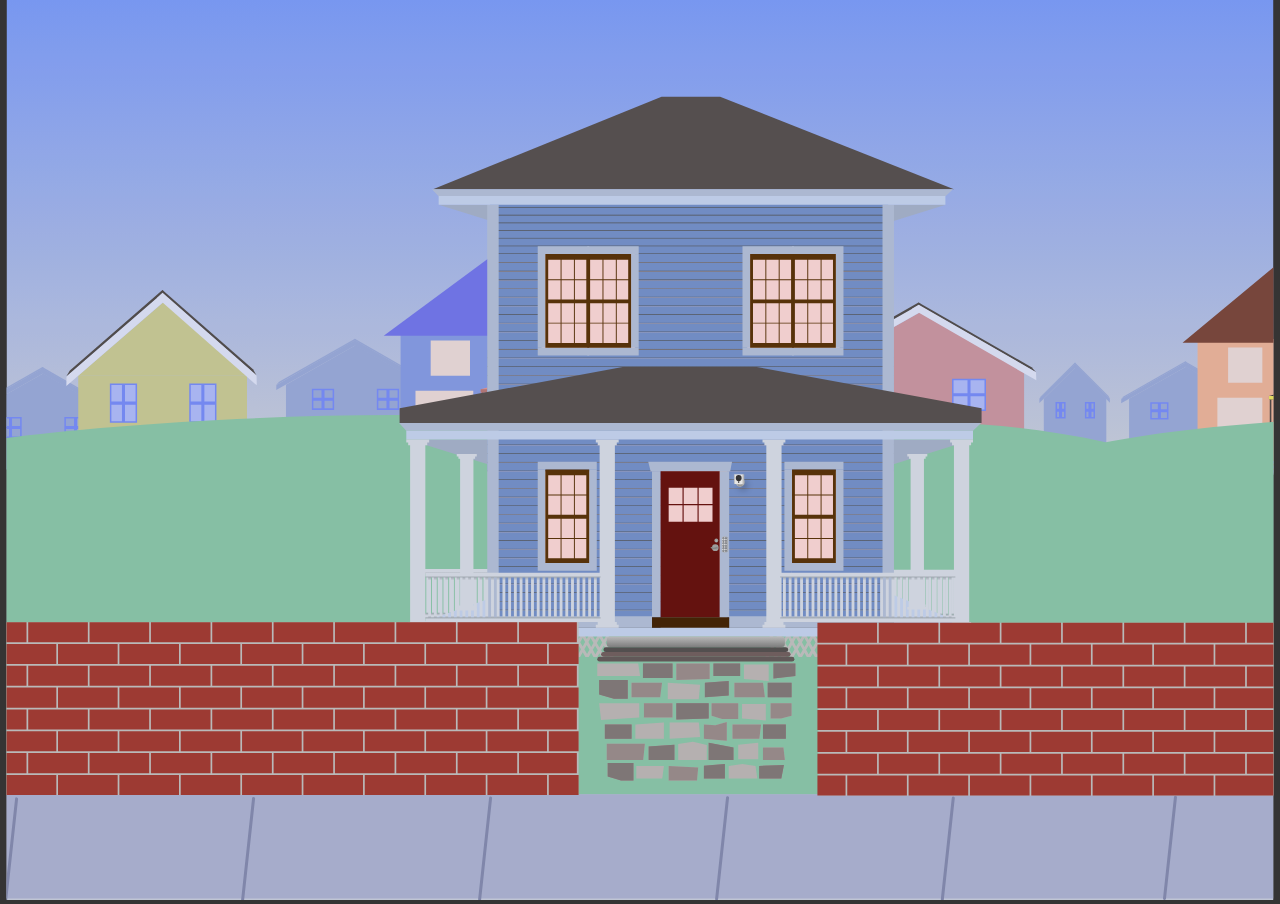
==== commit 1c01bd65: "swaps index svg with a similar width to the rest of the svgs. Fixes the the animation issue on safar" ====
--- a/index.html
+++ b/index.html
@@ -15,3929 +15,7 @@
         <h3 id="fact2"></h3>
         <h2 id="price"></h3>
     </div>
-      <svg
-        id="scene-1"
-        width="838"
-        height="596"
-        viewBox="200 0 838 596"
-        fill="none"
-        xmlns="http://www.w3.org/2000/svg"
-      >
-        <g id="scene-1-exterior" clip-path="url(#clip0)">
-          <path fill="url(#paint0_linear)" d="M0 0h1769v596H0z" />
-          <g id="scene-container">
-            <g id="bg-houses">
-              <g id="house-bg" fill="#9CADDF">
-                <g id="Rectangle 342">
-                  <path
-                    d="M1388.74 231.283h100.44v41.802h-100.44v-41.802zM1388.74 231.283h100.44l-49.8-29.028-50.64 29.028z"
-                  />
-                </g>
-                <path
-                  id="Rectangle 361"
-                  d="M1416.17 249.399v-6.782h7.09v6.782h-7.09zm-1-6.782v6.782h-7.1v-6.782h7.1zm8.09-1h-7.09v-6.782h7.09v6.782zm-8.09-6.782v6.782h-7.1v-6.782h7.1z"
-                  stroke="#798FFF"
-                />
-                <path
-                  id="Rectangle 362"
-                  d="M1463.41 249.399v-6.782h7.1v6.782h-7.1zm-1-6.782v6.782h-7.09v-6.782h7.09zm8.1-1h-7.1v-6.782h7.1v6.782zm-8.1-6.782v6.782h-7.09v-6.782h7.09z"
-                  stroke="#798FFF"
-                />
-                <path
-                  id="Rectangle 567"
-                  d="M1381.77 231.453l54.45-31.421 3.09 2.203-57.64 33.078.1-3.86z"
-                />
-                <path
-                  id="Rectangle 569"
-                  d="M1383.76 229.173l55.08-31.787.98.692-58.22 33.535 2.16-2.44z"
-                />
-                <path
-                  id="Rectangle 570"
-                  d="M1492.76 228.74l-53.88-31.302-.58.958 56.58 32.763-2.12-2.419z"
-                />
-                <path
-                  id="Rectangle 568"
-                  d="M1494.86 231.167l-55.92-32.723-3.2 2.012 59.28 34.63-.16-3.919z"
-                />
-              </g>
-              <g id="house-bg_2" fill="#9CADDF">
-                <g id="Rectangle 342_2">
-                  <path d="M1704.77 233.285h77.88V265.7h-77.88v-32.415z" />
-                  <path
-                    d="M1704.77 233.285h77.88l-38.61-22.509-39.27 22.509z"
-                  />
-                </g>
-                <path
-                  id="Rectangle 361_2"
-                  d="M1726.15 247.22v-5.034h5.28v5.034h-5.28zm-1-5.034v5.034h-5.28v-5.034h5.28zm6.28-1h-5.28v-5.034h5.28v5.034zm-6.28-5.034v5.034h-5.28v-5.034h5.28z"
-                  stroke="#798FFF"
-                />
-                <path
-                  id="Rectangle 362_2"
-                  d="M1762.79 247.22v-5.034h5.27v5.034h-5.27zm-1-5.034v5.034h-5.28v-5.034h5.28zm6.27-1h-5.27v-5.034h5.27v5.034zm-6.27-5.034v5.034h-5.28v-5.034h5.28z"
-                  stroke="#798FFF"
-                />
-                <path
-                  id="Rectangle 567_2"
-                  d="M1699.36 233.417l42.23-24.365 2.4 1.709-44.7 25.649.07-2.993z"
-                />
-                <path
-                  id="Rectangle 569_2"
-                  d="M1700.91 231.649L1743.62 207l.75.537-45.14 26.004 1.68-1.892z"
-                />
-                <path
-                  id="Rectangle 570_2"
-                  d="M1785.43 231.313l-41.78-24.272-.45.742 43.87 25.406-1.64-1.876z"
-                />
-                <path
-                  id="Rectangle 568_2"
-                  d="M1787.06 233.195l-43.36-25.374-2.49 1.56 45.97 26.853-.12-3.039z"
-                />
-              </g>
-              <g id="house-bg_3" fill="#9CADDF">
-                <g id="Rectangle 342_3">
-                  <path
-                    d="M990.824 231.897h58.396V273.7h-58.396v-41.803zM990.824 231.897h58.396l-28.95-29.027-29.446 29.027z"
-                  />
-                </g>
-                <path
-                  id="Rectangle 361_3"
-                  d="M1006.98 250.013v-6.782h3.71v6.782h-3.71zm-1-6.782v6.782h-3.71v-6.782h3.71zm4.71-1h-3.71v-6.781h3.71v6.781zm-4.71-6.781v6.781h-3.71v-6.781h3.71z"
-                  stroke="#798FFF"
-                />
-                <path
-                  id="Rectangle 362_3"
-                  d="M1034.45 250.013v-6.782h3.71v6.782h-3.71zm-1-6.782v6.782h-3.71v-6.782h3.71zm4.71-1h-3.71v-6.781h3.71v6.781zm-4.71-6.781v6.781h-3.71v-6.781h3.71z"
-                  stroke="#798FFF"
-                />
-                <path
-                  id="Rectangle 567_3"
-                  d="M986.772 232.068l31.658-31.422 1.8 2.203-33.513 33.079.055-3.86z"
-                />
-                <path
-                  id="Rectangle 569_3"
-                  d="M987.928 229.787L1019.95 198l.57.693-33.844 33.534 1.252-2.44z"
-                />
-                <path
-                  id="Rectangle 570_3"
-                  d="M1051.3 229.355l-31.33-31.303-.33.958 32.89 32.763-1.23-2.418z"
-                />
-                <path
-                  id="Rectangle 568_3"
-                  d="M1052.52 231.781l-32.51-32.723-1.86 2.012 34.46 34.631-.09-3.92z"
-                />
-              </g>
-              <g id="house-bg_4" fill="#9CADDF">
-                <g id="Rectangle 342_4">
-                  <path
-                    d="M1515.82 226.897h58.4V268.7h-58.4v-41.803zM1515.82 226.897h58.4l-28.95-29.027-29.45 29.027z"
-                  />
-                </g>
-                <path
-                  id="Rectangle 361_4"
-                  d="M1531.98 245.013v-6.782h3.71v6.782h-3.71zm-1-6.782v6.782h-3.71v-6.782h3.71zm4.71-1h-3.71v-6.781h3.71v6.781zm-4.71-6.781v6.781h-3.71v-6.781h3.71z"
-                  stroke="#798FFF"
-                />
-                <path
-                  id="Rectangle 362_4"
-                  d="M1559.45 245.013v-6.782h3.71v6.782h-3.71zm-1-6.782v6.782h-3.71v-6.782h3.71zm4.71-1h-3.71v-6.781h3.71v6.781zm-4.71-6.781v6.781h-3.71v-6.781h3.71z"
-                  stroke="#798FFF"
-                />
-                <path
-                  id="Rectangle 567_4"
-                  d="M1511.77 227.068l31.66-31.422 1.8 2.203-33.51 33.079.05-3.86z"
-                />
-                <path
-                  id="Rectangle 569_4"
-                  d="M1512.93 224.787L1544.95 193l.57.693-33.84 33.534 1.25-2.44z"
-                />
-                <path
-                  id="Rectangle 570_4"
-                  d="M1576.3 224.355l-31.33-31.303-.33.958 32.89 32.763-1.23-2.418z"
-                />
-                <path
-                  id="Rectangle 568_4"
-                  d="M1577.52 226.781l-32.51-32.723-1.86 2.012 34.46 34.631-.09-3.92z"
-                />
-              </g>
-              <g id="house-bg_5" fill="#9CADDF">
-                <g id="Rectangle 342_5">
-                  <path
-                    d="M282.805 218.791h129.063v52.907H282.805v-52.907zM282.805 218.791h129.063l-63.988-36.738-65.075 36.738z"
-                  />
-                </g>
-                <path
-                  id="Rectangle 361_5"
-                  d="M317.906 241.853v-8.849h9.401v8.849h-9.401zm-1-8.849v8.849h-9.401v-8.849h9.401zm10.401-1h-9.401v-8.849h9.401v8.849zm-10.401-8.849v8.849h-9.401v-8.849h9.401z"
-                  stroke="#798FFF"
-                />
-                <path
-                  id="Rectangle 362_5"
-                  d="M378.616 241.853v-8.849h9.402v8.849h-9.402zm-1-8.849v8.849h-9.401v-8.849h9.401zm10.402-1h-9.402v-8.849h9.402v8.849zm-10.402-8.849v8.849h-9.401v-8.849h9.401z"
-                  stroke="#798FFF"
-                />
-                <path
-                  id="Rectangle 567_5"
-                  d="M273.848 219.007l69.968-39.768 3.977 2.788-74.067 41.866.122-4.886z"
-                />
-                <path
-                  id="Rectangle 569_5"
-                  d="M276.404 216.121l70.782-40.232 1.251.877-74.801 42.443 2.768-3.088z"
-                />
-                <path
-                  id="Rectangle 570_5"
-                  d="M416.47 215.573l-69.239-39.617-.743 1.212 72.704 41.467-2.722-3.062z"
-                />
-                <path
-                  id="Rectangle 568_5"
-                  d="M419.167 218.644l-71.856-41.415-4.114 2.546 76.168 43.83-.198-4.961z"
-                />
-              </g>
-              <g id="house-bg_6" fill="#9CADDF">
-                <g id="Rectangle 342_6">
-                  <path
-                    d="M1070.52 232.063H1176v43.242h-105.48v-43.242zM1070.52 232.063H1176l-52.29-30.026-53.19 30.026z"
-                  />
-                </g>
-                <path
-                  id="Rectangle 361_6"
-                  d="M1099.3 250.82v-7.049h7.5v7.049h-7.5zm-1-7.049v7.049h-7.5v-7.049h7.5zm8.5-1h-7.5v-7.05h7.5v7.05zm-8.5-7.05v7.05h-7.5v-7.05h7.5z"
-                  stroke="#798FFF"
-                />
-                <path
-                  id="Rectangle 362_6"
-                  d="M1148.92 250.82v-7.049h7.5v7.049h-7.5zm-1-7.049v7.049h-7.5v-7.049h7.5zm8.5-1h-7.5v-7.05h7.5v7.05zm-8.5-7.05v7.05h-7.5v-7.05h7.5z"
-                  stroke="#798FFF"
-                />
-                <path
-                  id="Rectangle 567_6"
-                  d="M1063.2 232.24l57.18-32.502 3.25 2.278-60.53 34.217.1-3.993z"
-                />
-                <path
-                  id="Rectangle 569_6"
-                  d="M1065.29 229.881L1123.14 197l1.02.717-61.13 34.688 2.26-2.524z"
-                />
-                <path
-                  id="Rectangle 570_6"
-                  d="M1179.77 229.434l-56.59-32.38-.61.991 59.42 33.891-2.22-2.502z"
-                />
-                <path
-                  id="Rectangle 568_6"
-                  d="M1181.97 231.943l-58.73-33.848-3.36 2.081 62.25 35.822-.16-4.055z"
-                />
-              </g>
-              <g id="house-bg_7" fill="#9CADDF">
-                <g id="Rectangle 342_7">
-                  <path d="M-9.127 245.141h129.063v52.908H-9.127v-52.908z" />
-                  <path
-                    d="M-9.127 245.141h129.063l-63.988-36.738-65.075 36.738z"
-                  />
-                </g>
-                <path
-                  id="Rectangle 361_7"
-                  d="M25.974 268.203v-8.849h9.401v8.849h-9.401zm-1-8.849v8.849h-9.402v-8.849h9.402zm10.401-1h-9.401v-8.849h9.401v8.849zm-10.401-8.849v8.849h-9.402v-8.849h9.402z"
-                  stroke="#798FFF"
-                />
-                <path
-                  id="Rectangle 362_7"
-                  d="M86.684 268.203v-8.849h9.401v8.849h-9.401zm-1-8.849v8.849h-9.401v-8.849h9.4zm10.401-1h-9.401v-8.849h9.401v8.849zm-10.401-8.849v8.849h-9.401v-8.849h9.4z"
-                  stroke="#798FFF"
-                />
-                <path
-                  id="Rectangle 567_7"
-                  d="M-18.084 245.357l69.967-39.768 3.977 2.788-74.066 41.866.122-4.886z"
-                />
-                <path
-                  id="Rectangle 569_7"
-                  d="M-15.528 242.471l70.781-40.231 1.251.877-74.8 42.442 2.768-3.088z"
-                />
-                <path
-                  id="Rectangle 570_7"
-                  d="M124.538 241.923l-69.24-39.617-.743 1.212 72.704 41.467-2.721-3.062z"
-                />
-                <path
-                  id="Rectangle 568_7"
-                  d="M127.234 244.994l-71.855-41.415-4.114 2.546 76.168 43.83-.199-4.961z"
-                />
-              </g>
-              <g id="house-bg_8" fill="#9CADDF">
-                <g id="Rectangle 342_8">
-                  <path
-                    d="M587.541 242.637h97.529v67.777h-97.529v-67.777zM587.541 242.637h97.529l-48.353-47.064-49.176 47.064z"
-                  />
-                </g>
-                <path
-                  id="Rectangle 361_8"
-                  d="M614.188 272.321v-11.617h6.86v11.617h-6.86zm-1-11.617v11.617h-6.86v-11.617h6.86zm7.86-1h-6.86v-11.617h6.86v11.617zm-7.86-11.617v11.617h-6.86v-11.617h6.86z"
-                  stroke="#798FFF"
-                />
-                <path
-                  id="Rectangle 362_8"
-                  d="M660.065 272.321v-11.617h6.86v11.617h-6.86zm-1-11.617v11.617h-6.86v-11.617h6.86zm7.86-1h-6.86v-11.617h6.86v11.617zm-7.86-11.617v11.617h-6.86v-11.617h6.86z"
-                  stroke="#798FFF"
-                />
-                <path
-                  id="Rectangle 567_8"
-                  d="M580.773 242.914l52.872-50.945 3.005 3.572-55.969 53.631.092-6.258z"
-                />
-                <path
-                  id="Rectangle 569_8"
-                  d="M582.704 239.216l53.488-51.538.945 1.123-56.525 54.371 2.092-3.956z"
-                />
-                <path
-                  id="Rectangle 570_8"
-                  d="M688.548 238.515l-52.322-50.752-.562 1.552 54.94 53.122-2.056-3.922z"
-                />
-                <path
-                  id="Rectangle 568_8"
-                  d="M690.586 242.449l-54.299-53.055-3.109 3.261 57.558 56.149-.15-6.355z"
-                />
-              </g>
-              <g id="house-bg_9" fill="#9CADDF">
-                <g id="Rectangle 342_9">
-                  <path
-                    d="M712.892 215.959h109.201v67.777H712.892v-67.777zM712.892 215.959h109.201l-54.141-47.063-55.06 47.063z"
-                  />
-                </g>
-                <path
-                  id="Rectangle 361_9"
-                  d="M742.668 245.643v-11.617h7.8v11.617h-7.8zm-1-11.617v11.617h-7.801v-11.617h7.801zm8.8-1h-7.8v-11.617h7.8v11.617zm-8.8-11.617v11.617h-7.801v-11.617h7.801z"
-                  stroke="#798FFF"
-                />
-                <path
-                  id="Rectangle 362_9"
-                  d="M794.035 245.643v-11.617h7.801v11.617h-7.801zm-1-11.617v11.617h-7.801v-11.617h7.801zm8.801-1h-7.801v-11.617h7.801v11.617zm-8.801-11.617v11.617h-7.801v-11.617h7.801z"
-                  stroke="#798FFF"
-                />
-                <path
-                  id="Rectangle 567_9"
-                  d="M705.313 216.236l59.2-50.945 3.365 3.572-62.668 53.632.103-6.259z"
-                />
-                <path
-                  id="Rectangle 569_9"
-                  d="M707.476 212.538L767.365 161l1.058 1.123-63.289 54.371 2.342-3.956z"
-                />
-                <path
-                  id="Rectangle 570_9"
-                  d="M825.987 211.837l-58.585-50.752-.628 1.553 61.515 53.121-2.302-3.922z"
-                />
-                <path
-                  id="Rectangle 568_9"
-                  d="M828.268 215.771l-60.797-53.055-3.481 3.262 64.446 56.148-.168-6.355z"
-                />
-              </g>
-              <g id="house-bg_10">
-                <g id="Rectangle 342_10" fill="#CD99A5">
-                  <path
-                    d="M775.628 207.416h196.796v80.674H775.628v-80.674zM775.628 207.416h196.796l-97.569-56.018-99.227 56.018z"
-                  />
-                </g>
-                <path
-                  id="Rectangle 361_10"
-                  d="M828.888 242.843v-14.017h14.86v14.017h-14.86zm-1-14.017v14.017h-14.861v-14.017h14.861zm15.86-1h-14.86v-14.018h14.86v14.018zm-15.86-14.018v14.018h-14.861v-14.018h14.861z"
-                  fill="#B1BEFF"
-                  stroke="#798FFF"
-                />
-                <path
-                  id="Rectangle 362_10"
-                  d="M921.459 242.843v-14.017h14.86v14.017h-14.86zm-1-14.017v14.017h-14.86v-14.017h14.86zm15.86-1h-14.86v-14.018h14.86v14.018zm-15.86-14.018v14.018h-14.86v-14.018h14.86z"
-                  fill="#B1BEFF"
-                  stroke="#798FFF"
-                />
-                <path
-                  id="Rectangle 567_10"
-                  d="M761.971 207.746l106.686-60.639 6.064 4.252-112.936 63.836.186-7.449z"
-                  fill="#E1E6FD"
-                />
-                <path
-                  id="Rectangle 569_10"
-                  d="M765.868 203.345L873.796 142l1.907 1.337-114.056 64.716 4.221-4.708z"
-                  fill="#534E4E"
-                />
-                <path
-                  id="Rectangle 570_10"
-                  d="M979.441 202.51l-105.577-60.409-1.133 1.848 110.86 63.229-4.15-4.668z"
-                  fill="#534E4E"
-                />
-                <path
-                  id="Rectangle 568_10"
-                  d="M983.552 207.192l-109.565-63.15-6.273 3.883 116.141 66.832-.303-7.565z"
-                  fill="#E1E6FD"
-                />
-              </g>
-              <g id="house-bg_11">
-                <g id="Rectangle 342_11" fill="#CCCD99">
-                  <path
-                    d="M88.725 210.436h157.67v98.774H88.725v-98.774zM88.725 210.436h157.67l-78.17-68.587-79.5 68.587z"
-                  />
-                </g>
-                <path
-                  id="Rectangle 361_11"
-                  d="M131.495 253.923v-17.387h11.707v17.387h-11.707zm-1-17.387v17.387h-11.707v-17.387h11.707zm12.707-1h-11.707v-17.387h11.707v17.387zm-12.707-17.387v17.387h-11.707v-17.387h11.707z"
-                  fill="#B1BEFF"
-                  stroke="#798FFF"
-                />
-                <path
-                  id="Rectangle 362_11"
-                  d="M205.663 253.923v-17.387h11.707v17.387h-11.707zm-1-17.387v17.387h-11.707v-17.387h11.707zm12.707-1h-11.707v-17.387h11.707v17.387zm-12.707-17.387v17.387h-11.707v-17.387h11.707z"
-                  fill="#B1BEFF"
-                  stroke="#798FFF"
-                />
-                <path
-                  id="Rectangle 567_11"
-                  d="M77.783 210.839l85.476-74.244 4.858 5.206-90.483 78.159.15-9.121z"
-                  fill="#E1E6FD"
-                />
-                <path
-                  id="Rectangle 569_11"
-                  d="M80.906 205.45l86.47-75.108 1.528 1.637-91.38 79.237 3.382-5.766z"
-                  fill="#534E4E"
-                />
-                <path
-                  id="Rectangle 570_11"
-                  d="M252.018 204.428l-84.587-73.962-.908 2.263 88.819 77.415-3.324-5.716z"
-                  fill="#534E4E"
-                />
-                <path
-                  id="Rectangle 568_11"
-                  d="M255.312 210.161l-87.783-77.318-5.026 4.753 93.051 81.827-.242-9.262z"
-                  fill="#E1E6FD"
-                />
-              </g>
-              <g id="house-bg_12">
-                <g id="Rectangle 342_12" fill="#D490F3">
-                  <path
-                    d="M1572.43 214.094h124.64v98.774h-124.64v-98.774zM1572.43 214.094h124.64l-61.8-68.587-62.84 68.587z"
-                  />
-                </g>
-                <path
-                  id="Rectangle 361_12"
-                  d="M1606.35 257.581v-17.387h9.04v17.387h-9.04zm-1-17.387v17.387h-9.05v-17.387h9.05zm10.04-1h-9.04v-17.387h9.04v17.387zm-10.04-17.387v17.387h-9.05v-17.387h9.05z"
-                  fill="#B1BEFF"
-                  stroke="#798FFF"
-                />
-                <path
-                  id="Rectangle 362_12"
-                  d="M1664.97 257.581v-17.387h9.05v17.387h-9.05zm-1-17.387v17.387h-9.04v-17.387h9.04zm10.05-1h-9.05v-17.387h9.05v17.387zm-10.05-17.387v17.387h-9.04v-17.387h9.04z"
-                  fill="#B1BEFF"
-                  stroke="#798FFF"
-                />
-                <path
-                  id="Rectangle 567_12"
-                  d="M1563.78 214.497l67.57-74.244 3.84 5.206-71.53 78.159.12-9.121z"
-                  fill="#E1E6FD"
-                />
-                <path
-                  id="Rectangle 569_12"
-                  d="M1566.25 209.108L1634.6 134l1.21 1.637-72.23 79.237 2.67-5.766z"
-                  fill="#534E4E"
-                />
-                <path
-                  id="Rectangle 570_12"
-                  d="M1701.51 208.086l-66.86-73.962-.72 2.263 70.21 77.415-2.63-5.716z"
-                  fill="#534E4E"
-                />
-                <path
-                  id="Rectangle 568_12"
-                  d="M1704.12 213.819l-69.39-77.318-3.98 4.753 73.56 81.827-.19-9.262z"
-                  fill="#E1E6FD"
-                />
-              </g>
-              <g id="bg-house-2">
-                <path
-                  id="Rectangle 343"
-                  fill="#879EE9"
-                  d="M389.888 169.742h223.835v126.495H389.888z"
-                />
-                <path
-                  id="Rectangle 353"
-                  fill="#514949"
-                  d="M465.613 224.53h1.67v59.085h-1.67z"
-                />
-                <path
-                  id="Rectangle 355"
-                  fill="#6B6791"
-                  d="M485.936 225.067h31.738v58.548h-31.738z"
-                />
-                <path
-                  id="Rectangle 322"
-                  d="M446.96 294.626h105.236v1.611H446.96v-1.611z"
-                  fill="#5B6FAC"
-                />
-                <path
-                  id="Rectangle 321"
-                  d="M446.96 291.94h105.236v2.686H446.96v-2.686z"
-                  fill="#768ED9"
-                />
-                <path
-                  id="Rectangle 324"
-                  d="M446.96 287.911h105.236v2.686H446.96v-2.686z"
-                  fill="#768ED9"
-                />
-                <path
-                  id="Rectangle 326"
-                  d="M446.96 283.614h105.236v2.686H446.96v-2.686z"
-                  fill="#768ED9"
-                />
-                <path
-                  id="Polygon 4"
-                  d="M500.831 79.503l126.699 93.663H374.131l126.7-93.663z"
-                  fill="#7478F1"
-                />
-                <path
-                  id="Rectangle 356"
-                  fill="#EDDDDD"
-                  d="M547.185 177.53h36.749v33.034h-36.749z"
-                />
-                <path
-                  id="Rectangle 357"
-                  fill="#EDDDDD"
-                  d="M482.595 177.53h36.749v33.034h-36.749z"
-                />
-                <path
-                  id="Rectangle 358"
-                  fill="#EDDDDD"
-                  d="M418.006 177.53h36.749v33.034h-36.749z"
-                />
-                <path
-                  id="Rectangle 359"
-                  fill="#EDDDDD"
-                  d="M545.792 225.067h54.01v40.017h-54.01z"
-                />
-                <path
-                  id="Rectangle 360"
-                  fill="#EDDDDD"
-                  d="M403.808 224.53h54.01v40.017h-54.01z"
-                />
-                <path
-                  id="Rectangle 363"
-                  fill="#514949"
-                  d="M536.327 225.872h1.67v57.742h-1.67z"
-                />
-                <path
-                  id="Polygon 5"
-                  d="M501.666 213.25l36.888 9.751v3.14h-73.776v-3.14l36.888-9.751z"
-                  fill="#E79898"
-                />
-                <path
-                  id="Polygon 6"
-                  fill-rule="evenodd"
-                  clip-rule="evenodd"
-                  d="M538.554 226.141v-3.14h-73.776v3.14h73.776z"
-                  fill="#BA7A7A"
-                />
-              </g>
-              <g id="bg-house-2_2">
-                <path
-                  id="Rectangle 343_2"
-                  fill="#EFB79E"
-                  d="M1134.49 176.239h199.355v126.495H1134.49z"
-                />
-                <path
-                  id="Rectangle 353_2"
-                  fill="#514949"
-                  d="M1201.93 231.026h1.488v59.085h-1.488z"
-                />
-                <path
-                  id="Rectangle 355_2"
-                  fill="#6B6791"
-                  d="M1220.03 231.564h28.267v58.548h-28.267z"
-                />
-                <path
-                  id="Rectangle 322_2"
-                  d="M1185.32 301.123h93.73v1.611h-93.73v-1.611z"
-                  fill="#5B6FAC"
-                />
-                <path
-                  id="Rectangle 321_2"
-                  d="M1185.32 298.437h93.73v2.686h-93.73v-2.686z"
-                  fill="#768ED9"
-                />
-                <path
-                  id="Rectangle 324_2"
-                  d="M1185.32 294.408h93.73v2.686h-93.73v-2.686z"
-                  fill="#768ED9"
-                />
-                <path
-                  id="Rectangle 326_2"
-                  d="M1185.32 290.111h93.73v2.686h-93.73v-2.686z"
-                  fill="#768ED9"
-                />
-                <path
-                  id="Polygon 4_2"
-                  d="M1233.3 86l112.84 93.663h-225.68L1233.3 86z"
-                  fill="#7C483D"
-                />
-                <path
-                  id="Rectangle 358_2"
-                  fill="#EDDDDD"
-                  d="M1163 184h32v33h-32z"
-                />
-                <path
-                  id="Rectangle 364"
-                  fill="#EDDDDD"
-                  d="M1276 185h32v33h-32z"
-                />
-                <path
-                  id="Rectangle 359_2"
-                  fill="#EDDDDD"
-                  d="M1276 232h45v40h-45z"
-                />
-                <path
-                  id="Rectangle 360_2"
-                  fill="#EDDDDD"
-                  d="M1153 231h42v40h-42z"
-                />
-                <path
-                  id="Rectangle 363_2"
-                  fill="#514949"
-                  d="M1264.91 232.369h1.488v57.742h-1.488z"
-                />
-                <path
-                  id="Polygon 5_2"
-                  d="M1234.04 219.747l32.86 9.751v3.14h-65.71v-3.14l32.85-9.751z"
-                  fill="#423B3B"
-                />
-                <path
-                  id="Polygon 6_2"
-                  fill-rule="evenodd"
-                  clip-rule="evenodd"
-                  d="M1266.9 232.638v-3.14h-65.71v3.14h65.71z"
-                  fill="#EDE764"
-                />
-                <path
-                  id="Union"
-                  d="M1246 204.31c0-5.694-5.82-10.31-13-10.31s-13 4.616-13 10.31V217h26v-12.69z"
-                  fill="#EDDDDD"
-                />
-              </g>
-              <path
-                id="grass"
-                d="M636.013 270.411c-136.125-43.531-541.028-15.91-639.984 2.228v328.99H1777.18c.72-116.331 1.73-349.396 0-351.008-143.59-11.772-552.5-13.257-728.48 22.018-194.059-43.444-413.773-2.228-412.687-2.228z"
-                fill="#8DCAAD"
-              />
-            </g>
-            <g id="foreground">
-              <g id="house-main">
-                <path
-                  id="house-interior"
-                  fill="#FFDADA"
-                  d="M1112.42 76.826h281.531v305.145H1112.42z"
-                />
-                <g id="lattice" fill="#C4C4C4">
-                  <path
-                    d="M1456.71 395.33l1.74 3.127v-3.127h-1.74zM1456.54 406.228l1.92 4.671v-8.131l-1.92 3.46z"
-                  />
-                  <path
-                    fill-rule="evenodd"
-                    clip-rule="evenodd"
-                    d="M1320.97 398.623l-1.91-3.293h-2.77l-1.7 3.058-1.77-3.058h-2.42l3 5.19-5.78 10.379h2.43l4.57-8.278 2.02 3.487-2.78 4.791h2.43l1.56-2.699 1.56 2.699h2.77l1.71-3.058 1.76 3.058h2.43l1.95-3.379 1.86 3.379h2.43l1.76-3.058 1.71 3.058h2.77l1.6-2.759 1.52 2.759h3.12l1.6-2.764 1.52 2.764h3.12l1.91-3.299 1.91 3.299h2.77l1.39-2.502 1.38 2.502h2.43l1.95-3.379 1.86 3.379h3.12l1.56-2.699 1.56 2.699h2.78l1.39-2.502 1.38 2.502h3.82l1.59-2.764 1.53 2.764h3.12l1.9-3.299 1.91 3.299h2.77l1.4-2.502 1.38 2.502h3.12l1.59-2.764 1.53 2.764h3.12l1.9-3.299 1.91 3.299h2.78l1.39-2.502 1.38 2.502h3.81l1.24-2.15 1.19 2.15h3.82l1.55-2.699 1.57 2.699h2.77l1.74-3.127 1.73 3.127h3.12l1.59-2.764 1.53 2.764h3.12l1.9-3.299 1.91 3.299h2.78l1.39-2.502 1.38 2.502h1.75l-1.92-4.671 1.92-3.46-.01-4.311-1.74-3.127h-2.77l-1.77 3.053-1.7-3.053h-2.78l-1.56 2.699-1.56-2.699h-3.81l-1.38 2.502-1.39-2.502h-2.78l-1.76 3.053-1.7-3.053h-2.78l-1.91 3.299-1.9-3.299h-3.12l-1.73 3.127-1.74-3.127h-2.77l-1.77 3.053-1.7-3.053h-2.77l-1.57 2.699-1.55-2.699h-3.12l-1.73 3.127-1.74-3.127h-2.78l-1.76 3.053-1.7-3.053h-2.78l-1.56 2.699-1.56-2.699h-3.81l-1.38 2.502-1.39-2.502h-2.78l-2.12 3.663-2.04-3.663h-2.77l-1.57 2.699-1.55-2.699h-2.43l-1.73 3.127-1.74-3.127h-2.77l-1.77 3.053-1.7-3.053h-2.77l-1.56 2.699-1.56-2.699h-3.12l-1.77 3.058-1.7-3.058h-2.77l-1.77 3.053-1.7-3.053h-2.77l-1.6 2.759-1.52-2.759h-3.12l-1.39 2.502-1.39-2.502h-2.77l-1.91 3.293zm0 4.164l1.71 2.957-1.88 3.407-1.75-3.032 1.92-3.332zm128.11-5.709l1.88 3.397-1.71 2.953-1.92-3.318 1.75-3.032zm1.37 8.44l1.68-2.912 2.02 3.65-1.6 2.895-2.1-3.633zm-6.52.488l2.2-3.805 1.91 3.309-2.24 3.863-1.87-3.367zm9.42-5.505l1.97-3.423 1.95 3.524-1.93 3.485-1.99-3.586zm-11.83 5.493l-1.96 3.379-2.09-3.768 1.92-3.463 2.13 3.852zm1.23-2.116l-2.16-3.877 2.09-3.755 2.24 3.874-2.17 3.758zm-10.52-3.403l-1.87-3.397-2.1 3.633 1.92 3.317 2.05-3.553zm-.85 5.644l2.03-3.513 1.67 3.021-1.95 3.524-1.75-3.032zm-4.32-3.318l-2.21 3.816 1.88 3.366 2.24-3.875-1.91-3.307zm7.56-2.3l1.98-3.423 1.6 2.895-1.93 3.488-1.65-2.96zm-12.18 6.106l-1.95 3.376-2.09-3.755 1.92-3.46 2.12 3.839zm1.23-2.119l-2.15-3.865 2.09-3.767 2.24 3.863-2.18 3.769zm-10.85-4.013l-1.88-3.397-1.75 3.032 1.92 3.318 1.71-2.953zm-.51 5.043l1.68-2.912 2.02 3.65-1.6 2.895-2.1-3.633zm-4.32-3.317l-2.2 3.805 1.88 3.367 2.23-3.863-1.91-3.309zm7.22-1.7l1.97-3.423 1.95 3.524-1.92 3.485-2-3.586zm-11.83 5.493l-1.95 3.379-1.76-3.145 1.93-3.46 1.78 3.226zm1.23-2.116l-1.81-3.255 2.09-3.767 1.89 3.264-2.17 3.758zm-10.51-3.403l-1.88-3.397-1.75 3.032 1.92 3.318 1.71-2.953zm-.51 5.043l1.68-2.912 2.02 3.65-1.6 2.895-2.1-3.633zm-4.33-3.317l-2.19 3.805 1.87 3.367 2.24-3.863-1.92-3.309zm7.23-1.7l1.97-3.423 1.95 3.524-1.93 3.485-1.99-3.586zm-11.83 5.493l-2.31 3.989-2.09-3.755 2.27-4.086 2.13 3.852zm1.22-2.116l-2.15-3.877 2.09-3.755 2.24 3.874-2.18 3.758zm-10.86-2.79l-2.22-4.01-1.75 3.032 2.27 3.918 1.7-2.94zm-.5 5.031l1.67-2.898 1.68 3.035-1.6 2.895-1.75-3.032zm-4.67-3.918l-1.84 3.193 2.21 3.979 1.89-3.265-2.26-3.907zm7.56-1.088l2.33-4.035 1.6 2.895-2.27 4.114-1.66-2.974zm-11.81 4.267l-1.96 3.382-1.41-2.534 1.93-3.46 1.44 2.612zm1.22-2.113l-1.47-2.644 1.76-3.156 1.53 2.653-1.82 3.147zm-10.17-2.792l-1.87-3.397-1.75 3.032 1.91 3.318 1.71-2.953zm-.5 5.043l1.68-2.912 2.01 3.65-1.6 2.895-2.09-3.633zm-4.33-3.317l-2.2 3.805 1.88 3.367 2.24-3.863-1.92-3.309zm7.22-1.7l1.98-3.423 1.94 3.524-1.92 3.485-2-3.586zm-11.83 5.493l-1.95 3.379-1.87-3.358 1.96-3.394 1.86 3.373zm1.23-2.116l-1.87-3.358 2.14-3.693 1.9 3.293-2.17 3.758zm-24.58-.27l2-3.635-1.6-2.895-2.09 3.623 1.69 2.907zm3.2-1.466l-1.99 3.567 1.79 3.094 1.99-3.423-1.79-3.238zm4.19 3.252l1.88 3.368 1.77-3.053-1.88-3.373-1.77 3.058zm-1.18-2.127l-1.82-3.266 1.74-3.114 1.85 3.327-1.77 3.053zm-12.23.761l-2.04-3.544 1.88-3.406 2.09 3.623-1.93 3.327zm20.09-3.553l-1.88-3.397-1.81 3.138 1.87 3.392 1.82-3.133zm-.64 5.27l1.81-3.139 1.88 3.407-1.81 3.138-1.88-3.406zm3.03-5.244l1.97-3.423 1.88 3.406-1.96 3.409-1.89-3.392z"
-                  />
-                </g>
-                <g id="lattice_2" fill="#C4C4C4">
-                  <path
-                    d="M1047.95 395.33l-1.74 3.127v-3.127h1.74zM1048.13 406.228l-1.93 4.671v-8.131l1.93 3.46z"
-                  />
-                  <path
-                    fill-rule="evenodd"
-                    clip-rule="evenodd"
-                    d="M1183.69 398.623l1.91-3.293h2.77l1.71 3.058 1.76-3.058h2.43l-3.01 5.19 5.78 10.379h-2.43l-4.57-8.278-2.01 3.487 2.77 4.791h-2.43l-1.55-2.699-1.57 2.699h-2.77l-1.7-3.058-1.77 3.058h-2.43l-1.94-3.379-1.87 3.379h-2.43l-1.76-3.058-1.7 3.058h-2.78l-1.59-2.759-1.53 2.759h-3.12l-1.59-2.764-1.53 2.764h-3.12l-1.9-3.299-1.91 3.299h-2.78l-1.39-2.502-1.38 2.502h-2.43l-1.95-3.379-1.86 3.379h-3.12l-1.56-2.699-1.56 2.699H1127l-1.39-2.502-1.38 2.502h-3.81l-1.6-2.764-1.52 2.764h-3.12l-1.91-3.299-1.91 3.299h-2.77l-1.39-2.502-1.39 2.502h-3.12l-1.59-2.764-1.53 2.764h-3.12l-1.9-3.299-1.91 3.299h-2.77l-1.4-2.502-1.38 2.502h-3.81l-1.24-2.15-1.19 2.15h-3.81l-1.56-2.699-1.56 2.699h-2.78l-1.74-3.127-1.72 3.127h-3.12l-1.6-2.764-1.52 2.764h-3.12l-1.91-3.299-1.91 3.299h-2.77l-1.4-2.502-1.38 2.502h-1.75l1.93-4.671-1.93-3.46.01-4.311 1.74-3.127h2.78l1.76 3.053 1.7-3.053h2.78l1.56 2.699 1.56-2.699h3.81l1.38 2.502 1.4-2.502h2.77l1.77 3.053 1.7-3.053h2.77l1.91 3.299 1.9-3.299h3.13l1.72 3.127 1.74-3.127h2.78l1.76 3.053 1.7-3.053h2.78l1.56 2.699 1.56-2.699h3.12l1.72 3.127 1.74-3.127h2.78l1.77 3.053 1.7-3.053h2.77l1.56 2.699 1.56-2.699h3.81l1.38 2.502 1.4-2.502h2.77l2.12 3.663 2.04-3.663h2.78l1.56 2.699 1.56-2.699h2.42l1.73 3.127 1.74-3.127h2.77l1.77 3.053 1.7-3.053h2.77l1.57 2.699 1.55-2.699h3.13l1.76 3.058 1.7-3.058h2.78l1.76 3.053 1.7-3.053h2.78l1.59 2.759 1.53-2.759h3.12l1.38 2.502 1.39-2.502h2.78l1.9 3.293zm0 4.164l-1.7 2.957 1.88 3.407 1.74-3.032-1.92-3.332zm-128.11-5.709l-1.87 3.397 1.71 2.953 1.91-3.318-1.75-3.032zm-1.37 8.44l-1.68-2.912-2.01 3.65 1.59 2.895 2.1-3.633zm6.52.488l-2.19-3.805-1.92 3.309 2.24 3.863 1.87-3.367zm-9.41-5.505l-1.98-3.423-1.94 3.524 1.92 3.485 2-3.586zm11.82 5.493l1.96 3.379 2.1-3.768-1.93-3.463-2.13 3.852zm-1.22-2.116l2.16-3.877-2.09-3.755-2.25 3.874 2.18 3.758zm10.51-3.403l1.87-3.397 2.1 3.633-1.91 3.317-2.06-3.553zm.85 5.644l-2.03-3.513-1.66 3.021 1.94 3.524 1.75-3.032zm4.33-3.318l2.2 3.816-1.88 3.366-2.24-3.875 1.92-3.307zm-7.57-2.3l-1.98-3.423-1.59 2.895 1.92 3.488 1.65-2.96zm12.18 6.106l1.96 3.376 2.09-3.755-1.93-3.46-2.12 3.839zm-1.23-2.119l2.16-3.865-2.1-3.767-2.24 3.863 2.18 3.769zm10.86-4.013l1.87-3.397 1.75 3.032-1.92 3.318-1.7-2.953zm.5 5.043l-1.68-2.912-2.01 3.65 1.59 2.895 2.1-3.633zm4.33-3.317l2.19 3.805-1.87 3.367-2.24-3.863 1.92-3.309zm-7.23-1.7l-1.97-3.423-1.95 3.524 1.93 3.485 1.99-3.586zm11.83 5.493l1.96 3.379 1.75-3.145-1.93-3.46-1.78 3.226zm-1.22-2.116l1.81-3.255-2.1-3.767-1.89 3.264 2.18 3.758zm10.51-3.403l1.87-3.397 1.75 3.032-1.91 3.318-1.71-2.953zm.5 5.043l-1.68-2.912-2.01 3.65 1.6 2.895 2.09-3.633zm4.33-3.317l2.19 3.805-1.87 3.367-2.24-3.863 1.92-3.309zm-7.22-1.7l-1.98-3.423-1.94 3.524 1.92 3.485 2-3.586zm11.82 5.493l2.31 3.989 2.09-3.755-2.27-4.086-2.13 3.852zm-1.22-2.116l2.16-3.877-2.09-3.755-2.25 3.874 2.18 3.758zm10.87-2.79l2.21-4.01 1.75 3.032-2.26 3.918-1.7-2.94zm.49 5.031l-1.67-2.898-1.68 3.035 1.6 2.895 1.75-3.032zm4.67-3.918l1.85 3.193-2.22 3.979-1.89-3.265 2.26-3.907zm-7.56-1.088l-2.33-4.035-1.59 2.895 2.27 4.114 1.65-2.974zm11.81 4.267l1.96 3.382 1.41-2.534-1.92-3.46-1.45 2.612zm-1.22-2.113l1.47-2.644-1.75-3.156-1.54 2.653 1.82 3.147zm10.17-2.792l1.88-3.397 1.75 3.032-1.92 3.318-1.71-2.953zm.51 5.043l-1.68-2.912-2.02 3.65 1.6 2.895 2.1-3.633zm4.32-3.317l2.2 3.805-1.88 3.367-2.23-3.863 1.91-3.309zm-7.22-1.7l-1.97-3.423-1.95 3.524 1.93 3.485 1.99-3.586zm11.83 5.493l1.96 3.379 1.86-3.358-1.96-3.394-1.86 3.373zm-1.23-2.116l1.87-3.358-2.13-3.693-1.91 3.293 2.17 3.758zm24.59-.27l-2.01-3.635 1.6-2.895 2.09 3.623-1.68 2.907zm-3.21-1.466l1.99 3.567-1.79 3.094-1.98-3.423 1.78-3.238zm-4.19 3.252l-1.88 3.368-1.76-3.053 1.87-3.373 1.77 3.058zm1.18-2.127l1.82-3.266-1.73-3.114-1.85 3.327 1.76 3.053zm12.23.761l2.05-3.544-1.88-3.406-2.09 3.623 1.92 3.327zm-20.08-3.553l1.87-3.397 1.81 3.138-1.87 3.392-1.81-3.133zm.63 5.27l-1.81-3.139-1.88 3.407 1.81 3.138 1.88-3.406zm-3.03-5.244l-1.97-3.423-1.88 3.406 1.97 3.409 1.88-3.392z"
-                  />
-                </g>
-                <g id="railing-side">
-                  <path
-                    fill-rule="evenodd"
-                    clip-rule="evenodd"
-                    d="M1449.08 379.862v-28.827H1447v28.827h2.08zm-6.24-28.827h2.08v28.827h-2.08v-28.827zm-2.08 28.827v-28.827h-2.08v28.827h2.08zm-6.24-28.827h2.08v28.827h-2.08v-28.827zm-2.08 28.827v-28.827h-2.08v28.827h2.08zm-6.24-28.827h2.08v28.827h-2.08v-28.827zm-2.08 28.827v-28.827h-2.08v28.827h2.08zm-6.24-28.827h2.08v28.827h-2.08v-28.827zm-2.08 28.827v-28.827h-2.08v28.827h2.08zm-6.24-28.827h2.08v28.827h-2.08v-28.827zm-2.08 28.827v-28.827h-2.08v28.827h2.08zm-6.25-28.827h2.09v28.827h-2.09v-28.827z"
-                    fill="url(#paint1_linear)"
-                  />
-                  <path
-                    d="M1397.07 351.035H1451.85v-3.516h-54.78v3.516z"
-                    fill="url(#paint2_linear)"
-                  />
-                  <path
-                    d="M1397.07 379.862v3.515h54.78v-3.515H1397.07z"
-                    fill="url(#paint3_linear)"
-                  />
-                </g>
-                <g id="railing-side_2">
-                  <path
-                    fill-rule="evenodd"
-                    clip-rule="evenodd"
-                    d="M1108.61 379.159v-28.828h-2.08v28.828h2.08zm-6.24-28.828h2.08v28.828h-2.08v-28.828zm-2.08 28.828v-28.828h-2.08v28.828h2.08zm-6.24-28.828h2.08v28.828h-2.08v-28.828zm-2.08 28.828v-28.828h-2.08v28.828h2.08zm-6.24-28.828h2.08v28.828h-2.08v-28.828zm-2.08 28.828v-28.828h-2.08v28.828h2.08zm-6.25-28.828h2.09v28.828h-2.09v-28.828zm-2.08 28.828v-28.828h-2.08v28.828h2.08zm-6.24-28.828h2.08v28.828h-2.08v-28.828zm-2.08 28.828v-28.828h-2.08v28.828h2.08zm-6.24-28.828h2.08v28.828h-2.08v-28.828z"
-                    fill="url(#paint4_linear)"
-                  />
-                  <path
-                    d="M1056.6 350.331H1111.38v-3.515h-54.78v3.515z"
-                    fill="url(#paint5_linear)"
-                  />
-                  <path
-                    d="M1056.6 379.159v3.515h54.78v-3.515H1056.6z"
-                    fill="url(#paint6_linear)"
-                  />
-                </g>
-                <g id="Rectangle 571" fill="#C8D7F4">
-                  <path
-                    d="M1046.2 389.705h412.59v6.328H1046.2v-6.328zM1046.2 389.705h412.59l-56.86-23.554h-288.81l-66.92 23.554z"
-                  />
-                </g>
-                <path
-                  id="porch-ceiling"
-                  d="M1393.26 272.99l65.53-20.389h-65.53v20.389z"
-                  fill="#A8B5CE"
-                />
-                <path
-                  id="porch-ceiling_2"
-                  d="M1373.5 102.137l65.53-20.39h-65.53v20.39z"
-                  fill="#A8B5CE"
-                />
-                <path
-                  id="porch-ceiling_3"
-                  d="M1135.31 102.137l-65.53-20.39h65.53v20.39z"
-                  fill="#A8B5CE"
-                />
-                <path
-                  id="porch-ceiling_4"
-                  d="M1113.12 272.99l-65.53-20.389h65.53v20.389z"
-                  fill="#A8B5CE"
-                />
-                <g id="siding">
-                  <path
-                    id="Rectangle 387"
-                    fill="url(#paint7_linear)"
-                    d="M1105.14 187.212h296.093v6.328H1105.14z"
-                  />
-                  <path
-                    id="Rectangle 388"
-                    fill="url(#paint8_linear)"
-                    d="M1105.14 193.54h296.093v6.328H1105.14z"
-                  />
-                  <path
-                    id="Rectangle 389"
-                    fill="url(#paint9_linear)"
-                    d="M1105.14 199.868h296.093v6.328H1105.14z"
-                  />
-                  <path
-                    id="Rectangle 390"
-                    fill="url(#paint10_linear)"
-                    d="M1105.14 206.196h296.093v6.328H1105.14z"
-                  />
-                  <path
-                    id="Rectangle 391"
-                    fill="url(#paint11_linear)"
-                    d="M1105.14 212.524h296.093v6.328H1105.14z"
-                  />
-                  <path
-                    id="Rectangle 392"
-                    fill="url(#paint12_linear)"
-                    d="M1105.14 218.852h296.093v6.328H1105.14z"
-                  />
-                  <path
-                    id="Rectangle 393"
-                    fill="url(#paint13_linear)"
-                    d="M1105.14 225.18h296.093v6.328H1105.14z"
-                  />
-                  <path
-                    id="Rectangle 394"
-                    fill="url(#paint14_linear)"
-                    d="M1105.14 231.507h296.093v6.328H1105.14z"
-                  />
-                  <path
-                    id="Rectangle 395"
-                    fill="url(#paint15_linear)"
-                    d="M1105.14 237.835h296.093v6.328H1105.14z"
-                  />
-                  <path
-                    id="Rectangle 396"
-                    fill="url(#paint16_linear)"
-                    d="M1105.14 244.163h296.093v6.328H1105.14z"
-                  />
-                  <path
-                    id="Rectangle 397"
-                    fill="url(#paint17_linear)"
-                    d="M1105.14 250.491h296.093v6.328H1105.14z"
-                  />
-                  <path
-                    id="Rectangle 398"
-                    fill="url(#paint18_linear)"
-                    d="M1105.14 256.819h296.093v6.328H1105.14z"
-                  />
-                  <path
-                    id="Rectangle 399"
-                    fill="url(#paint19_linear)"
-                    d="M1105.14 263.147h296.093v6.328H1105.14z"
-                  />
-                  <path
-                    id="Rectangle 400"
-                    fill="url(#paint20_linear)"
-                    d="M1105.14 269.475h296.093v6.328H1105.14z"
-                  />
-                  <path
-                    id="Rectangle 401"
-                    fill="url(#paint21_linear)"
-                    d="M1182.11 275.803h49.927v6.328h-49.927z"
-                  />
-                  <path
-                    id="Rectangle 426"
-                    fill="url(#paint22_linear)"
-                    d="M1112.08 275.803h32.591v6.328h-32.591z"
-                  />
-                  <path
-                    id="Rectangle 427"
-                    fill="url(#paint23_linear)"
-                    d="M1112.08 282.131h32.591v6.328h-32.591z"
-                  />
-                  <path
-                    id="Rectangle 428"
-                    fill="url(#paint24_linear)"
-                    d="M1112.08 288.459h32.591v6.328h-32.591z"
-                  />
-                  <path
-                    id="Rectangle 429"
-                    fill="url(#paint25_linear)"
-                    d="M1112.08 294.786h32.591v6.328h-32.591z"
-                  />
-                  <path
-                    id="Rectangle 430"
-                    fill="url(#paint26_linear)"
-                    d="M1112.08 301.114h32.591v6.328h-32.591z"
-                  />
-                  <path
-                    id="Rectangle 431"
-                    fill="url(#paint27_linear)"
-                    d="M1112.08 307.442h32.591v6.328h-32.591z"
-                  />
-                  <path
-                    id="Rectangle 432"
-                    fill="url(#paint28_linear)"
-                    d="M1112.08 313.77h32.591v6.328h-32.591z"
-                  />
-                  <path
-                    id="Rectangle 433"
-                    fill="url(#paint29_linear)"
-                    d="M1112.08 320.098h32.591v6.328h-32.591z"
-                  />
-                  <path
-                    id="Rectangle 434"
-                    fill="url(#paint30_linear)"
-                    d="M1112.08 326.426h32.591v6.328h-32.591z"
-                  />
-                  <path
-                    id="Rectangle 435"
-                    fill="url(#paint31_linear)"
-                    d="M1112.08 332.754h32.591v6.328h-32.591z"
-                  />
-                  <path
-                    id="Rectangle 436"
-                    fill="url(#paint32_linear)"
-                    d="M1112.08 339.082h32.591v6.328h-32.591z"
-                  />
-                  <path
-                    id="Rectangle 402"
-                    fill="url(#paint33_linear)"
-                    d="M1279.89 282.131h46.46v6.328h-46.46z"
-                  />
-                  <path
-                    id="Rectangle 447"
-                    fill="url(#paint34_linear)"
-                    d="M1279.89 275.803h46.46v6.328h-46.46z"
-                  />
-                  <path
-                    id="Rectangle 425"
-                    fill="url(#paint35_linear)"
-                    d="M1182.11 282.131h49.233v6.328h-49.233z"
-                  />
-                  <path
-                    id="Rectangle 403"
-                    fill="url(#paint36_linear)"
-                    d="M1279.89 288.459h46.46v6.328h-46.46z"
-                  />
-                  <path
-                    id="Rectangle 448"
-                    fill="url(#paint37_linear)"
-                    d="M1361.71 275.803h37.445v6.328h-37.445z"
-                  />
-                  <path
-                    id="Rectangle 449"
-                    fill="url(#paint38_linear)"
-                    d="M1361.71 282.131h37.445v6.328h-37.445z"
-                  />
-                  <path
-                    id="Rectangle 450"
-                    fill="url(#paint39_linear)"
-                    d="M1361.71 288.459h37.445v6.328h-37.445z"
-                  />
-                  <path
-                    id="Rectangle 451"
-                    fill="url(#paint40_linear)"
-                    d="M1361.71 294.786h37.445v6.328h-37.445z"
-                  />
-                  <path
-                    id="Rectangle 452"
-                    fill="url(#paint41_linear)"
-                    d="M1361.71 301.114h37.445v6.328h-37.445z"
-                  />
-                  <path
-                    id="Rectangle 453"
-                    fill="url(#paint42_linear)"
-                    d="M1361.71 307.442h37.445v6.328h-37.445z"
-                  />
-                  <path
-                    id="Rectangle 454"
-                    fill="url(#paint43_linear)"
-                    d="M1361.71 313.77h37.445v6.328h-37.445z"
-                  />
-                  <path
-                    id="Rectangle 455"
-                    fill="url(#paint44_linear)"
-                    d="M1361.71 320.098h37.445v6.328h-37.445z"
-                  />
-                  <path
-                    id="Rectangle 456"
-                    fill="url(#paint45_linear)"
-                    d="M1361.71 326.426h37.445v6.328h-37.445z"
-                  />
-                  <path
-                    id="Rectangle 457"
-                    fill="url(#paint46_linear)"
-                    d="M1361.71 332.754h37.445v6.328h-37.445z"
-                  />
-                  <path
-                    id="Rectangle 458"
-                    fill="url(#paint47_linear)"
-                    d="M1361.71 339.082h37.445v6.328h-37.445z"
-                  />
-                  <path
-                    id="Rectangle 459"
-                    fill="url(#paint48_linear)"
-                    d="M1326.34 345.41h72.81v6.328h-72.81z"
-                  />
-                  <path
-                    id="Rectangle 424"
-                    fill="url(#paint49_linear)"
-                    d="M1182.11 288.459h49.233v6.328h-49.233z"
-                  />
-                  <path
-                    id="Rectangle 404"
-                    fill="url(#paint50_linear)"
-                    d="M1279.89 294.786h46.46v6.328h-46.46z"
-                  />
-                  <path
-                    id="Rectangle 423"
-                    fill="url(#paint51_linear)"
-                    d="M1182.11 294.786h49.233v6.328h-49.233z"
-                  />
-                  <path
-                    id="Rectangle 405"
-                    fill="url(#paint52_linear)"
-                    d="M1182.11 301.114h49.233v6.328h-49.233z"
-                  />
-                  <path
-                    id="Rectangle 420"
-                    fill="url(#paint53_linear)"
-                    d="M1279.89 301.114h46.46v6.328h-46.46z"
-                  />
-                  <path
-                    id="Rectangle 406"
-                    fill="url(#paint54_linear)"
-                    d="M1182.11 307.442h49.233v6.328h-49.233z"
-                  />
-                  <path
-                    id="Rectangle 419"
-                    fill="url(#paint55_linear)"
-                    d="M1279.89 307.442h46.46v6.328h-46.46z"
-                  />
-                  <path
-                    id="Rectangle 407"
-                    fill="url(#paint56_linear)"
-                    d="M1182.11 313.77h49.233v6.328h-49.233z"
-                  />
-                  <path
-                    id="Rectangle 421"
-                    fill="url(#paint57_linear)"
-                    d="M1279.89 313.77h46.46v6.328h-46.46z"
-                  />
-                  <path
-                    id="Rectangle 408"
-                    fill="url(#paint58_linear)"
-                    d="M1182.11 320.098h49.233v6.328h-49.233z"
-                  />
-                  <path
-                    id="Rectangle 437"
-                    fill="url(#paint59_linear)"
-                    d="M1182.11 326.426h49.233v6.328h-49.233z"
-                  />
-                  <path
-                    id="Rectangle 438"
-                    fill="url(#paint60_linear)"
-                    d="M1182.11 332.754h49.233v6.328h-49.233z"
-                  />
-                  <path
-                    id="Rectangle 439"
-                    fill="url(#paint61_linear)"
-                    d="M1182.11 339.082h49.233v6.328h-49.233z"
-                  />
-                  <path
-                    id="Rectangle 440"
-                    fill="url(#paint62_linear)"
-                    d="M1111.38 345.41h119.963v6.328H1111.38z"
-                  />
-                  <path
-                    id="Rectangle 441"
-                    fill="url(#paint63_linear)"
-                    d="M1111.38 351.738h119.963v6.328H1111.38z"
-                  />
-                  <path
-                    id="Rectangle 442"
-                    fill="url(#paint64_linear)"
-                    d="M1111.38 358.066h119.963v6.328H1111.38z"
-                  />
-                  <path
-                    id="Rectangle 443"
-                    fill="url(#paint65_linear)"
-                    d="M1111.38 364.393h119.963v6.328H1111.38z"
-                  />
-                  <path
-                    id="Rectangle 444"
-                    fill="url(#paint66_linear)"
-                    d="M1111.38 370.721h119.963v6.328H1111.38z"
-                  />
-                  <path
-                    id="Rectangle 446"
-                    fill="url(#paint67_linear)"
-                    d="M1112.08 377.049h119.963v6.328H1112.08z"
-                  />
-                  <path
-                    id="Rectangle 422"
-                    fill="url(#paint68_linear)"
-                    d="M1279.89 320.098h46.46v6.328h-46.46z"
-                  />
-                  <path
-                    id="Rectangle 409"
-                    fill="url(#paint69_linear)"
-                    d="M1279.89 326.426h46.46v6.328h-46.46z"
-                  />
-                  <path
-                    id="Rectangle 410"
-                    fill="url(#paint70_linear)"
-                    d="M1279.89 332.754h46.46v6.328h-46.46z"
-                  />
-                  <path
-                    id="Rectangle 411"
-                    fill="url(#paint71_linear)"
-                    d="M1279.89 339.082h46.46v6.328h-46.46z"
-                  />
-                  <path
-                    id="Rectangle 412"
-                    fill="url(#paint72_linear)"
-                    d="M1279.89 345.41h46.46v6.328h-46.46z"
-                  />
-                  <path
-                    id="Rectangle 413"
-                    fill="url(#paint73_linear)"
-                    d="M1279.89 351.738h121.35v6.328h-121.35z"
-                  />
-                  <path
-                    id="Rectangle 414"
-                    fill="url(#paint74_linear)"
-                    d="M1279.89 358.066h121.35v6.328h-121.35z"
-                  />
-                  <path
-                    id="Rectangle 415"
-                    fill="url(#paint75_linear)"
-                    d="M1279.89 364.393h121.35v6.328h-121.35z"
-                  />
-                  <path
-                    id="Rectangle 416"
-                    fill="url(#paint76_linear)"
-                    d="M1279.89 370.721h121.35v6.328h-121.35z"
-                  />
-                  <path
-                    id="Rectangle 417"
-                    fill="url(#paint77_linear)"
-                    d="M1279.89 377.049h121.35v6.328h-121.35z"
-                  />
-                  <path
-                    id="Rectangle 445"
-                    fill="url(#paint78_linear)"
-                    d="M1279.89 383.377h121.35v6.328h-121.35z"
-                  />
-                  <path
-                    id="Rectangle 379"
-                    fill="url(#paint79_linear)"
-                    d="M1107.22 136.589h37.445v6.328h-37.445z"
-                  />
-                  <path
-                    id="Rectangle 483"
-                    fill="url(#paint80_linear)"
-                    d="M1107.22 130.261h37.445v6.328h-37.445z"
-                  />
-                  <path
-                    id="Rectangle 486"
-                    fill="url(#paint81_linear)"
-                    d="M1107.22 123.933h37.445v6.328h-37.445z"
-                  />
-                  <path
-                    id="Rectangle 489"
-                    fill="url(#paint82_linear)"
-                    d="M1107.22 117.605h37.445v6.328h-37.445z"
-                  />
-                  <path
-                    id="Rectangle 492"
-                    fill="url(#paint83_linear)"
-                    d="M1107.22 111.277h289.852v6.328H1107.22z"
-                  />
-                  <path
-                    id="Rectangle 493"
-                    fill="url(#paint84_linear)"
-                    d="M1107.22 105.653h289.852v6.328H1107.22z"
-                  />
-                  <path
-                    id="Rectangle 494"
-                    fill="url(#paint85_linear)"
-                    d="M1107.22 100.028h289.852v6.328H1107.22z"
-                  />
-                  <path
-                    id="Rectangle 495"
-                    fill="url(#paint86_linear)"
-                    d="M1107.22 94.403h289.852v6.328H1107.22z"
-                  />
-                  <path
-                    id="Rectangle 496"
-                    fill="url(#paint87_linear)"
-                    d="M1107.22 88.778h289.852v6.328H1107.22z"
-                  />
-                  <path
-                    id="Rectangle 497"
-                    fill="url(#paint88_linear)"
-                    d="M1107.22 83.153h289.852v6.328H1107.22z"
-                  />
-                  <path
-                    id="Rectangle 498"
-                    fill="url(#paint89_linear)"
-                    d="M1107.22 77.529h289.852v6.328H1107.22z"
-                  />
-                  <path
-                    id="Rectangle 462"
-                    fill="url(#paint90_linear)"
-                    d="M1107.22 142.917h37.445v6.328h-37.445z"
-                  />
-                  <path
-                    id="Rectangle 465"
-                    fill="url(#paint91_linear)"
-                    d="M1107.22 149.245h37.445v6.328h-37.445z"
-                  />
-                  <path
-                    id="Rectangle 468"
-                    fill="url(#paint92_linear)"
-                    d="M1107.22 155.573h37.445v6.328h-37.445z"
-                  />
-                  <path
-                    id="Rectangle 471"
-                    fill="url(#paint93_linear)"
-                    d="M1107.22 161.901h37.445v6.328h-37.445z"
-                  />
-                  <path
-                    id="Rectangle 474"
-                    fill="url(#paint94_linear)"
-                    d="M1107.22 168.229h37.445v6.328h-37.445z"
-                  />
-                  <path
-                    id="Rectangle 477"
-                    fill="url(#paint95_linear)"
-                    d="M1107.22 174.556h37.445v6.328h-37.445z"
-                  />
-                  <path
-                    id="Rectangle 480"
-                    fill="url(#paint96_linear)"
-                    d="M1107.22 180.884h37.445v6.328h-37.445z"
-                  />
-                  <path
-                    id="Rectangle 460"
-                    fill="url(#paint97_linear)"
-                    d="M1361.71 136.589h35.365v6.328h-35.365z"
-                  />
-                  <path
-                    id="Rectangle 484"
-                    fill="url(#paint98_linear)"
-                    d="M1361.71 130.261h35.365v6.328h-35.365z"
-                  />
-                  <path
-                    id="Rectangle 487"
-                    fill="url(#paint99_linear)"
-                    d="M1361.71 123.933h35.365v6.328h-35.365z"
-                  />
-                  <path
-                    id="Rectangle 490"
-                    fill="url(#paint100_linear)"
-                    d="M1361.71 117.605h35.365v6.328h-35.365z"
-                  />
-                  <path
-                    id="Rectangle 463"
-                    fill="url(#paint101_linear)"
-                    d="M1361.71 142.917h35.365v6.328h-35.365z"
-                  />
-                  <path
-                    id="Rectangle 466"
-                    fill="url(#paint102_linear)"
-                    d="M1361.71 149.245h35.365v6.328h-35.365z"
-                  />
-                  <path
-                    id="Rectangle 469"
-                    fill="url(#paint103_linear)"
-                    d="M1361.71 155.573h35.365v6.328h-35.365z"
-                  />
-                  <path
-                    id="Rectangle 472"
-                    fill="url(#paint104_linear)"
-                    d="M1361.71 161.901h35.365v6.328h-35.365z"
-                  />
-                  <path
-                    id="Rectangle 475"
-                    fill="url(#paint105_linear)"
-                    d="M1361.71 168.229h35.365v6.328h-35.365z"
-                  />
-                  <path
-                    id="Rectangle 478"
-                    fill="url(#paint106_linear)"
-                    d="M1361.71 174.556h35.365v6.328h-35.365z"
-                  />
-                  <path
-                    id="Rectangle 481"
-                    fill="url(#paint107_linear)"
-                    d="M1361.71 180.884h35.365v6.328h-35.365z"
-                  />
-                  <path
-                    id="Rectangle 461"
-                    fill="url(#paint108_linear)"
-                    d="M1212.62 136.589h81.824v6.328h-81.824z"
-                  />
-                  <path
-                    id="Rectangle 485"
-                    fill="url(#paint109_linear)"
-                    d="M1212.62 130.261h81.824v6.328h-81.824z"
-                  />
-                  <path
-                    id="Rectangle 488"
-                    fill="url(#paint110_linear)"
-                    d="M1212.62 123.933h81.824v6.328h-81.824z"
-                  />
-                  <path
-                    id="Rectangle 491"
-                    fill="url(#paint111_linear)"
-                    d="M1212.62 117.605h81.824v6.328h-81.824z"
-                  />
-                  <path
-                    id="Rectangle 464"
-                    fill="url(#paint112_linear)"
-                    d="M1212.62 142.917h81.824v6.328h-81.824z"
-                  />
-                  <path
-                    id="Rectangle 467"
-                    fill="url(#paint113_linear)"
-                    d="M1212.62 149.245h81.824v6.328h-81.824z"
-                  />
-                  <path
-                    id="Rectangle 470"
-                    fill="url(#paint114_linear)"
-                    d="M1212.62 155.573h81.824v6.328h-81.824z"
-                  />
-                  <path
-                    id="Rectangle 473"
-                    fill="url(#paint115_linear)"
-                    d="M1212.62 161.901h81.824v6.328h-81.824z"
-                  />
-                  <path
-                    id="Rectangle 476"
-                    fill="url(#paint116_linear)"
-                    d="M1212.62 168.229h81.824v6.328h-81.824z"
-                  />
-                  <path
-                    id="Rectangle 479"
-                    fill="url(#paint117_linear)"
-                    d="M1212.62 174.556h81.824v6.328h-81.824z"
-                  />
-                  <path
-                    id="Rectangle 482"
-                    fill="url(#paint118_linear)"
-                    d="M1212.62 180.884h81.824v6.328h-81.824z"
-                  />
-                  <path
-                    id="Rectangle 418"
-                    fill="url(#paint119_linear)"
-                    d="M1105.14 383.377h126.204v6.328H1105.14z"
-                  />
-                </g>
-                <g id="trim" fill="#B6C3DD">
-                  <path
-                    id="Rectangle 572"
-                    d="M1105.14 81.747h8.321v307.958h-8.321z"
-                  />
-                  <path
-                    id="Rectangle 573"
-                    d="M1392.91 81.747h8.321v307.958h-8.321z"
-                  />
-                  <path
-                    id="Rectangle 574"
-                    transform="matrix(0 -1 -1 0 1225.1 389.705)"
-                    d="M0 0h8.437v111.642H0z"
-                  />
-                  <path
-                    id="Rectangle 575"
-                    transform="matrix(0 -1 -1 0 1393.61 389.705)"
-                    d="M0 0h8.437v112.335H0z"
-                  />
-                </g>
-                <g id="door">
-                  <path
-                    id="Rectangle 424_2"
-                    transform="matrix(1 0 0 -1 1225.1 381.971)"
-                    fill="#B6C3DD"
-                    d="M0 0h6.241v106.168H0z"
-                  />
-                  <path
-                    id="Rectangle 426_2"
-                    d="M1222.33 268.772l1.78 7.031h57.91l1.33-7.031h-61.02z"
-                    fill="#B6C3DD"
-                  />
-                  <path
-                    id="Rectangle 425_2"
-                    transform="matrix(1 0 0 -1 1274.34 381.971)"
-                    fill="#B6C3DD"
-                    d="M0 0h6.934v106.168H0z"
-                  />
-                  <path
-                    id="door_2"
-                    fill-rule="evenodd"
-                    clip-rule="evenodd"
-                    d="M1231.35 275.803h42.99v106.455h-42.99V275.803zm5.87 11.923h10.08v11.923h-10.08v-11.923zm10.08 12.774h-10.08v11.923h10.08V300.5zm.84-12.774h10.08v11.923h-10.08v-11.923zm10.08 12.774h-10.08v11.923h10.08V300.5zm.84-12.774h10.08v11.923h-10.08v-11.923zm10.08 12.774h-10.08v11.923h10.08V300.5z"
-                    fill="#68100D"
-                  />
-                  <path
-                    id="threshold"
-                    fill="#452303"
-                    d="M1225.1 381.971h56.167v7.734H1225.1z"
-                  />
-                  <g id="keypad">
-                    <rect
-                      id="Rectangle 3"
-                      x="1276.07"
-                      y="323.363"
-                      width="4.161"
-                      height="11.25"
-                      rx="1"
-                      fill="#808081"
-                    />
-                    <rect
-                      id="Rectangle 1"
-                      x="1276.07"
-                      y="323.363"
-                      width="3.939"
-                      height="11.25"
-                      rx="1"
-                      fill="#E2E3E5"
-                    />
-                    <ellipse
-                      id="Ellipse 13"
-                      cx="1277.13"
-                      cy="324.488"
-                      rx=".666"
-                      ry=".675"
-                      fill="#636466"
-                    />
-                    <ellipse
-                      id="Ellipse 14"
-                      cx="1277.13"
-                      cy="326.288"
-                      rx=".666"
-                      ry=".675"
-                      fill="#636466"
-                    />
-                    <ellipse
-                      id="Ellipse 15"
-                      cx="1277.13"
-                      cy="328.144"
-                      rx=".666"
-                      ry=".675"
-                      fill="#636466"
-                    />
-                    <ellipse
-                      id="Ellipse 16"
-                      cx="1277.13"
-                      cy="329.944"
-                      rx=".666"
-                      ry=".675"
-                      fill="#636466"
-                    />
-                    <ellipse
-                      id="Ellipse 17"
-                      cx="1277.13"
-                      cy="331.8"
-                      rx=".666"
-                      ry=".675"
-                      fill="#636466"
-                    />
-                    <ellipse
-                      id="Ellipse 18"
-                      cx="1277.13"
-                      cy="333.6"
-                      rx=".666"
-                      ry=".675"
-                      fill="#636466"
-                    />
-                    <ellipse
-                      id="Ellipse 19"
-                      cx="1278.96"
-                      cy="333.6"
-                      rx=".666"
-                      ry=".675"
-                      fill="#636466"
-                    />
-                    <ellipse
-                      id="Ellipse 20"
-                      cx="1278.96"
-                      cy="331.8"
-                      rx=".666"
-                      ry=".675"
-                      fill="#636466"
-                    />
-                    <ellipse
-                      id="Ellipse 21"
-                      cx="1278.96"
-                      cy="329.944"
-                      rx=".666"
-                      ry=".675"
-                      fill="#636466"
-                    />
-                    <ellipse
-                      id="Ellipse 22"
-                      cx="1278.96"
-                      cy="328.144"
-                      rx=".666"
-                      ry=".675"
-                      fill="#636466"
-                    />
-                    <ellipse
-                      id="Ellipse 23"
-                      cx="1278.96"
-                      cy="326.288"
-                      rx=".666"
-                      ry=".675"
-                      fill="#636466"
-                    />
-                    <ellipse
-                      id="Ellipse 24"
-                      cx="1278.96"
-                      cy="324.488"
-                      rx=".666"
-                      ry=".675"
-                      fill="#636466"
-                    />
-                    <ellipse
-                      id="Ellipse 1"
-                      cx="1277.13"
-                      cy="324.432"
-                      rx=".666"
-                      ry=".675"
-                      fill="#8D9097"
-                    />
-                    <ellipse
-                      id="Ellipse 3"
-                      cx="1277.13"
-                      cy="326.232"
-                      rx=".666"
-                      ry=".675"
-                      fill="#8D9097"
-                    />
-                    <ellipse
-                      id="Ellipse 5"
-                      cx="1277.13"
-                      cy="328.088"
-                      rx=".666"
-                      ry=".675"
-                      fill="#8D9097"
-                    />
-                    <ellipse
-                      id="Ellipse 7"
-                      cx="1277.13"
-                      cy="329.888"
-                      rx=".666"
-                      ry=".675"
-                      fill="#8D9097"
-                    />
-                    <ellipse
-                      id="Ellipse 9"
-                      cx="1277.13"
-                      cy="331.744"
-                      rx=".666"
-                      ry=".675"
-                      fill="#8D9097"
-                    />
-                    <ellipse
-                      id="Ellipse 11"
-                      cx="1277.13"
-                      cy="333.544"
-                      rx=".666"
-                      ry=".675"
-                      fill="#8D9097"
-                    />
-                    <ellipse
-                      id="Ellipse 2"
-                      cx="1278.96"
-                      cy="324.432"
-                      rx=".666"
-                      ry=".675"
-                      fill="#8D9097"
-                    />
-                    <ellipse
-                      id="Ellipse 4"
-                      cx="1278.96"
-                      cy="326.232"
-                      rx=".666"
-                      ry=".675"
-                      fill="#8D9097"
-                    />
-                    <ellipse
-                      id="Ellipse 6"
-                      cx="1278.96"
-                      cy="328.088"
-                      rx=".666"
-                      ry=".675"
-                      fill="#8D9097"
-                    />
-                    <ellipse
-                      id="Ellipse 8"
-                      cx="1278.96"
-                      cy="329.888"
-                      rx=".666"
-                      ry=".675"
-                      fill="#8D9097"
-                    />
-                    <ellipse
-                      id="Ellipse 10"
-                      cx="1278.96"
-                      cy="331.744"
-                      rx=".666"
-                      ry=".675"
-                      fill="#8D9097"
-                    />
-                    <ellipse
-                      id="Ellipse 12"
-                      cx="1278.96"
-                      cy="333.544"
-                      rx=".666"
-                      ry=".675"
-                      fill="#8D9097"
-                    />
-                    <g id="Vector" fill="#fff">
-                      <path
-                        d="M1277.17 324.184v.473h-.04v-.42l-.08.034v-.045l.09-.042h.03zM1278.81 324.657v-.036l.18-.207c.02-.024.04-.044.05-.06.01-.015.01-.032.01-.05a.072.072 0 00-.03-.059.103.103 0 00-.07-.024c-.02 0-.04.005-.06.014a.177.177 0 00-.06.044l-.03-.034a.276.276 0 01.07-.05.255.255 0 01.08-.017c.04 0 .08.012.11.035.02.023.04.053.04.088 0 .012 0 .023-.01.032 0 .01 0 .021-.01.032 0 .01-.01.021-.02.033a.382.382 0 00-.03.042l-.16.175.24-.001v.043h-.3zM1279.08 325.984v.304h.06v.042h-.06v.127h-.05v-.127h-.25v-.038l.24-.308h.06zm-.25.304h.2v-.245l-.2.245zM1278.97 328.318a.134.134 0 01-.07-.016c-.03-.011-.05-.027-.06-.046a.196.196 0 01-.04-.072c-.01-.028-.01-.058-.01-.091 0-.039 0-.074.01-.105.01-.032.03-.06.05-.082.01-.023.04-.04.06-.052a.224.224 0 01.09-.019c.02 0 .03.003.05.009.02.005.04.013.06.023l-.03.038c-.01-.009-.03-.015-.04-.019a.173.173 0 00-.05-.007c-.04 0-.08.019-.11.056-.03.037-.04.088-.04.153a.11.11 0 01.06-.053.152.152 0 01.07-.018c.02 0 .05.003.06.011.02.007.04.017.05.03.02.013.03.029.04.047 0 .018.01.038.01.059 0 .022-.01.042-.01.062a.115.115 0 01-.04.048.115.115 0 01-.05.033.181.181 0 01-.06.011zm0-.262c-.03 0-.05.007-.07.019-.03.012-.05.029-.06.051 0 .045.02.081.04.109.02.027.05.041.09.041a.11.11 0 00.08-.032.11.11 0 00.03-.079.109.109 0 00-.03-.078.114.114 0 00-.08-.031zM1278.96 330.12a.198.198 0 01-.12-.038.116.116 0 01-.04-.043c-.01-.016-.01-.034-.01-.054a.11.11 0 01.03-.076.153.153 0 01.08-.045.153.153 0 01-.07-.041.15.15 0 01-.02-.067c0-.018 0-.034.01-.049a.33.33 0 01.03-.039.13.13 0 01.05-.026c.02-.006.03-.009.06-.009.02 0 .04.003.05.009a.13.13 0 01.05.026c.01.011.03.024.03.039.01.015.01.031.01.049 0 .025 0 .047-.02.067a.153.153 0 01-.07.041c.03.007.06.022.08.045a.11.11 0 01.03.076c0 .02 0 .038-.01.054a.109.109 0 01-.04.043.119.119 0 01-.05.027.181.181 0 01-.06.011zm0-.276c.02 0 .05-.009.07-.025a.076.076 0 00.03-.061.076.076 0 00-.03-.061.125.125 0 00-.15 0 .076.076 0 00-.03.061c0 .024.01.045.03.061.02.016.05.025.08.025zm0 .236c.03 0 .06-.01.08-.029a.09.09 0 00.03-.069c0-.027-.01-.05-.03-.068a.117.117 0 00-.08-.029c-.04 0-.07.01-.09.029a.088.088 0 00-.03.068c0 .027.01.051.03.069.02.019.05.029.09.029zM1278.96 331.976a.163.163 0 01-.08-.018.294.294 0 01-.06-.05.693.693 0 01-.03-.077.31.31 0 01-.02-.098c0-.036.01-.068.02-.098s.02-.056.03-.077a.265.265 0 01.06-.05.163.163 0 01.15 0c.02.012.04.028.06.05.01.021.03.047.03.077.01.03.02.062.02.098a.31.31 0 01-.02.098c0 .03-.02.056-.03.077a.294.294 0 01-.06.05.152.152 0 01-.07.018zm0-.044c.04 0 .07-.018.09-.054.03-.037.04-.085.04-.145 0-.061-.01-.109-.04-.145a.097.097 0 00-.09-.054c-.04 0-.08.018-.1.054-.03.036-.04.084-.04.145 0 .06.01.108.04.145.02.036.06.054.1.054zM1277.28 326.327c0 .02 0 .038-.01.055a.116.116 0 01-.04.043.11.11 0 01-.05.028.18.18 0 01-.06.01.26.26 0 01-.09-.016c-.03-.012-.05-.028-.08-.05l.04-.032c.02.02.04.034.06.043a.16.16 0 00.07.013c.03 0 .06-.009.08-.026a.089.089 0 00.03-.069.08.08 0 00-.03-.064c-.01-.017-.04-.026-.07-.026h-.05v-.042h.05c.03 0 .05-.008.06-.023a.076.076 0 00.03-.062.08.08 0 00-.03-.063.126.126 0 00-.08-.026c-.02 0-.04.005-.06.014a.187.187 0 00-.06.043l-.03-.032a.182.182 0 01.07-.051.255.255 0 01.08-.017c.03 0 .05.003.06.01.02.006.04.015.05.027a.29.29 0 01.03.041c.01.016.01.033.01.051 0 .025 0 .047-.02.067a.179.179 0 01-.06.041c.03.006.05.02.07.042.02.02.03.044.03.071zM1276.98 328.077l.01-.237h.27v.043h-.23v.163a.13.13 0 01.05-.019.161.161 0 01.05-.006c.04 0 .08.014.11.04.03.026.04.06.04.102 0 .046-.01.084-.04.113a.166.166 0 01-.12.044.26.26 0 01-.09-.017.26.26 0 01-.07-.047l.03-.034c.02.02.04.034.06.043a.16.16 0 00.07.013c.03 0 .06-.011.08-.031a.115.115 0 00.03-.082.102.102 0 00-.03-.076.117.117 0 00-.08-.029.282.282 0 00-.11.027l-.03-.01zM1277.01 330.113l.23-.429h-.28v-.044h.33v.038l-.23.435h-.05zM1277.11 331.491c.03 0 .05.006.07.017.03.011.05.026.06.047a.17.17 0 01.04.071c.01.028.01.058.01.091 0 .038 0 .074-.01.106-.01.031-.03.058-.04.081a.206.206 0 01-.21.062.13.13 0 01-.05-.023l.02-.038c.01.008.03.014.04.019.02.004.03.007.05.007.05 0 .08-.019.11-.056.03-.038.04-.089.05-.154a.186.186 0 01-.07.053.142.142 0 01-.07.019.181.181 0 01-.06-.011.122.122 0 01-.05-.031.119.119 0 01-.04-.047c0-.018-.01-.037-.01-.058 0-.022.01-.043.02-.062 0-.019.01-.035.03-.049a.124.124 0 01.05-.032.16.16 0 01.06-.012zm.01.262a.19.19 0 00.07-.018c.02-.013.04-.03.05-.051a.184.184 0 00-.04-.109c-.02-.028-.05-.041-.09-.041a.11.11 0 00-.08.031.113.113 0 00-.03.079c0 .032.01.058.03.079.02.02.05.03.09.03z"
-                      />
-                    </g>
-                    <path
-                      id="Union_2"
-                      fill-rule="evenodd"
-                      clip-rule="evenodd"
-                      d="M1276.9 333.537v.337h.45v-.337h-.45zm.4.039h-.35v.259h.35v-.259z"
-                      fill="#FFFEFE"
-                    />
-                    <path
-                      id="Union_3"
-                      fill-rule="evenodd"
-                      clip-rule="evenodd"
-                      d="M1278.73 333.537v.337h.45v-.337h-.45zm.4.039h-.34v.259h.34v-.259z"
-                      fill="#FFFEFE"
-                    />
-                    <g id="Union_4" fill="#FFFEFE">
-                      <path
-                        d="M1277.04 333.368h-.03v.169h.03v-.169zM1277.24 333.368h-.03v.169h.03v-.169zM1277.01 333.368h.03c0-.112.17-.112.17 0h.03c0-.14-.23-.14-.23 0z"
-                      />
-                    </g>
-                    <g id="Union_5" fill="#FFFEFE">
-                      <path
-                        d="M1278.87 333.312h-.03v.232h.03v-.232zM1279.07 333.312h-.03v.119h.03v-.119zM1278.84 333.312h.03c0-.113.17-.113.17 0h.03c0-.141-.23-.141-.23 0z"
-                      />
-                    </g>
-                    <path
-                      id="Rectangle 2"
-                      fill="#2E2D2D"
-                      d="M1277.9 323.701h.333v.112h-.333z"
-                    />
-                  </g>
-                  <g id="door-knob-ext">
-                    <ellipse
-                      id="Ellipse 25"
-                      rx="2.427"
-                      ry="2.461"
-                      transform="matrix(-1 0 0 1 1271.17 331.371)"
-                      fill="#A6A6A6"
-                    />
-                    <g id="Ellipse 26" fill="#8C8C8C">
-                      <path
-                        d="M1271.61 331.371c0 .389.31.703.7.703.38 0 .69-.314.69-.703a.697.697 0 00-.69-.703.696.696 0 00-.7.703z"
-                      />
-                      <path
-                        d="M1271.61 331.371c0 .389.31.703.7.703-1.32.282-3.56.352-4.26-.351-.7-.717 0-.761.35-.761.55 0 .69.409 1.73.409.7 0 1.17-.263 1.61-.409a.72.72 0 00-.13.409z"
-                      />
-                    </g>
-                  </g>
-                  <g id="lock-ext">
-                    <ellipse
-                      id="Ellipse 27"
-                      cx="1271.91"
-                      cy="326.156"
-                      rx="1.387"
-                      ry="1.406"
-                      fill="#A6A6A6"
-                    />
-                    <path
-                      id="Ellipse 28"
-                      d="M1272.26 326.508c0 .388-.16.703-.35.703-.19 0-.35-.315-.35-.703 0-.389.16-.703.35-.703.19 0 .35.314.35.703z"
-                      fill="#C4C4C4"
-                    />
-                  </g>
-                </g>
-                <g id="porch-roof">
-                  <path
-                    id="Polygon 13"
-                    d="M1203.73 199.868h97.65l163.65 29.906v10.874h-423.68v-10.874l162.38-29.906z"
-                    fill="#585252"
-                  />
-                  <path
-                    id="Rectangle 576"
-                    d="M1041 240.648h423.68l-5.89 5.625H1046.2l-5.2-5.625z"
-                    fill="#B6C3DD"
-                  />
-                  <path
-                    id="Rectangle 578"
-                    fill="#C8D7F4"
-                    d="M1046.2 246.273h412.589v6.328H1046.2z"
-                  />
-                  <g id="roof">
-                    <path
-                      id="Polygon 14"
-                      d="M1232.04 3h42.64l170.24 67.498h-379.3L1232.04 3z"
-                      fill="#585252"
-                    />
-                    <path
-                      id="Rectangle 577"
-                      d="M1064.92 70.498h379.31l-5.28 4.921h-369.37l-4.66-4.921z"
-                      fill="#B6C3DD"
-                    />
-                    <path
-                      id="Rectangle 579"
-                      fill="#C8D7F4"
-                      d="M1069.78 75.419h368.903v6.328H1069.78z"
-                    />
-                  </g>
-                </g>
-                <g id="columns" fill="#DAE0EB">
-                  <path
-                    id="column"
-                    d="M1046.2 252.601h16.64v2.142h-1.38v2.142h-1.39v128.536h1.39v2.142h1.38v2.142h-16.64v-2.142h1.39v-2.142h1.38V256.885h-1.38v-2.142h-1.39v-2.142z"
-                  />
-                  <path
-                    id="column_2"
-                    d="M1082.95 263.147h14.56v1.78h-1.21v1.78h-1.21V373.49h1.21v1.78h1.21v1.779h-14.56v-1.779h1.22v-1.78h1.21V266.707h-1.21v-1.78h-1.22v-1.78z"
-                  />
-                  <path
-                    id="column_3"
-                    d="M1410.94 263.147h14.56v1.769h-1.21v1.769h-1.21v106.124h1.21v1.768h1.21v1.769h-14.56v-1.769h1.22v-1.768h1.21V266.685h-1.21v-1.769h-1.22v-1.769z"
-                  />
-                  <path
-                    id="column_4"
-                    d="M1442.15 252.601h16.64v2.142h-1.39v2.142h-1.38v128.536h1.38v2.142h1.39v2.142h-16.64v-2.142h1.38v-2.142h1.39V256.885h-1.39v-2.142h-1.38v-2.142z"
-                  />
-                  <path
-                    id="column_5"
-                    d="M1305.54 252.601h16.64v2.142h-1.38v2.142h-1.39v128.536h1.39v2.142h1.38v2.142h-16.64v-2.142h1.39v-2.142h1.39V256.885h-1.39v-2.142h-1.39v-2.142z"
-                  />
-                  <path
-                    id="column_6"
-                    d="M1184.19 252.601h16.64v2.142h-1.38v2.142h-1.39v128.536h1.39v2.142h1.38v2.142h-16.64v-2.142h1.39v-2.142h1.39V256.885h-1.39v-2.142h-1.39v-2.142z"
-                  />
-                </g>
-                <path
-                  id="railing"
-                  fill-rule="evenodd"
-                  clip-rule="evenodd"
-                  d="M1060.07 349.628h127.59v3.516h-2.77v28.827h2.77v3.516h-127.59v-3.516h2.08v-28.827h-2.08v-3.516zm122.74 32.343v-28.827h-2.08v28.827h2.08zm-4.16 0v-28.827h-2.09v28.827h2.09zm-6.25-28.827h2.08v28.827h-2.08v-28.827zm-2.08 28.827v-28.827h-2.08v28.827h2.08zm-6.24-28.827h2.08v28.827h-2.08v-28.827zm-2.08 28.827v-28.827h-2.08v28.827h2.08zm-6.24-28.827h2.08v28.827h-2.08v-28.827zm-2.08 28.827v-28.827h-2.08v28.827h2.08zm-6.24-28.827h2.08v28.827h-2.08v-28.827zm-2.08 28.827v-28.827h-2.08v28.827h2.08zm-6.24-28.827h2.08v28.827h-2.08v-28.827zm-2.08 28.827v-28.827h-2.08v28.827h2.08zm-6.24-28.827h2.08v28.827h-2.08v-28.827zm-2.08 28.827v-28.827h-2.08v28.827h2.08zm-6.24-28.827h2.08v28.827h-2.08v-28.827zm-2.08 28.827v-28.827h-2.08v28.827h2.08zm-6.24-28.827h2.08v28.827h-2.08v-28.827zm-2.08 28.827v-28.827H1110v28.827h2.08zm-6.24-28.827h2.08v28.827h-2.08v-28.827zm-2.09 28.827v-28.827h-2.08v28.827h2.08zm-6.24-28.827h2.08v28.827h-2.08v-28.827zm-2.08 28.827v-28.827h-2.08v28.827h2.08zm-6.24-28.827h2.08v28.827h-2.08v-28.827zm-2.08 28.827v-28.827h-2.08v28.827h2.08zm-6.24-28.827h2.08v28.827h-2.08v-28.827zm-2.08 28.827v-28.827h-2.08v28.827h2.08zm-6.24-28.827h2.08v28.827h-2.08v-28.827zm-2.08 28.827v-28.827h-2.08v28.827h2.08zm-6.24-28.827h2.08v28.827h-2.08v-28.827z"
-                  fill="url(#paint120_linear)"
-                />
-                <path
-                  id="railing_2"
-                  fill-rule="evenodd"
-                  clip-rule="evenodd"
-                  d="M1318.37 349.628h127.59v3.516h-2.77v28.827h2.77v3.516h-127.59v-3.516h2.08v-28.827h-2.08v-3.516zm122.74 32.343v-28.827h-2.08v28.827h2.08zm-4.16 0v-28.827h-2.08v28.827h2.08zm-6.24-28.827h2.08v28.827h-2.08v-28.827zm-2.08 28.827v-28.827h-2.09v28.827h2.09zm-6.25-28.827h2.08v28.827h-2.08v-28.827zm-2.08 28.827v-28.827h-2.08v28.827h2.08zm-6.24-28.827h2.08v28.827h-2.08v-28.827zm-2.08 28.827v-28.827h-2.08v28.827h2.08zm-6.24-28.827h2.08v28.827h-2.08v-28.827zm-2.08 28.827v-28.827h-2.08v28.827h2.08zm-6.24-28.827h2.08v28.827h-2.08v-28.827zm-2.08 28.827v-28.827h-2.08v28.827h2.08zm-6.24-28.827h2.08v28.827h-2.08v-28.827zm-2.08 28.827v-28.827h-2.08v28.827h2.08zm-6.24-28.827h2.08v28.827h-2.08v-28.827zm-2.08 28.827v-28.827h-2.08v28.827h2.08zm-6.24-28.827h2.08v28.827h-2.08v-28.827zm-2.08 28.827v-28.827h-2.08v28.827h2.08zm-6.24-28.827h2.08v28.827h-2.08v-28.827zm-2.08 28.827v-28.827h-2.08v28.827h2.08zm-6.24-28.827h2.08v28.827h-2.08v-28.827zm-2.08 28.827v-28.827h-2.09v28.827h2.09zm-6.25-28.827h2.08v28.827h-2.08v-28.827zm-2.08 28.827v-28.827h-2.08v28.827h2.08zm-6.24-28.827h2.08v28.827h-2.08v-28.827zm-2.08 28.827v-28.827h-2.08v28.827h2.08zm-6.24-28.827h2.08v28.827h-2.08v-28.827zm-2.08 28.827v-28.827h-2.08v28.827h2.08zm-6.24-28.827h2.08v28.827h-2.08v-28.827z"
-                  fill="url(#paint121_linear)"
-                />
-                <g id="window">
-                  <path
-                    id="Rectangle 521"
-                    transform="matrix(1 0 0 -1 1141.89 342.597)"
-                    fill="#B6C3DD"
-                    d="M0 0h5.547v68.201H0z"
-                  />
-                  <path
-                    id="Rectangle 522"
-                    transform="matrix(1 0 0 -1 1179.34 342.597)"
-                    fill="#B6C3DD"
-                    d="M0 0h5.547v68.201H0z"
-                  />
-                  <path
-                    id="Rectangle 523"
-                    transform="matrix(0 1 1 0 1141.89 268.772)"
-                    fill="#B6C3DD"
-                    d="M0 0h5.625v42.992H0z"
-                  />
-                  <path
-                    id="Rectangle 524"
-                    transform="matrix(0 1 1 0 1141.89 342.597)"
-                    fill="#B6C3DD"
-                    d="M0 0h5.625v42.992H0z"
-                  />
-                  <path
-                    id="Subtract"
-                    fill-rule="evenodd"
-                    clip-rule="evenodd"
-                    d="M1147.44 274.397h31.9v68.2h-31.9v-68.2zm2.08 4.218h9.02v14.062h-9.02v-14.062zm9.02 31.64h-9.02v14.062h9.02v-14.062zm-9.02-16.875h9.02v14.062h-9.02V293.38zm9.02 31.64h-9.02v14.062h9.02V325.02zm.69-46.405h9.01v14.062h-9.01v-14.062zm9.01 31.64h-9.01v14.062h9.01v-14.062zm-9.01-16.875h9.01v14.062h-9.01V293.38zm9.01 31.64h-9.01v14.062h9.01V325.02zm.7-46.405h8.32v14.062h-8.32v-14.062zm8.32 31.64h-8.32v14.062h8.32v-14.062zm-8.32-16.875h8.32v14.062h-8.32V293.38zm8.32 31.64h-8.32v14.062h8.32V325.02z"
-                    fill="#5A3207"
-                  />
-                </g>
-                <g id="window_2">
-                  <path
-                    id="Rectangle 521_2"
-                    transform="matrix(1 0 0 -1 1321.49 342.597)"
-                    fill="#B6C3DD"
-                    d="M0 0h5.547v68.201H0z"
-                  />
-                  <path
-                    id="Rectangle 522_2"
-                    transform="matrix(1 0 0 -1 1358.94 342.597)"
-                    fill="#B6C3DD"
-                    d="M0 0h5.547v68.201H0z"
-                  />
-                  <path
-                    id="Rectangle 523_2"
-                    transform="matrix(0 1 1 0 1321.49 268.772)"
-                    fill="#B6C3DD"
-                    d="M0 0h5.625v42.992H0z"
-                  />
-                  <path
-                    id="Rectangle 524_2"
-                    transform="matrix(0 1 1 0 1321.49 342.597)"
-                    fill="#B6C3DD"
-                    d="M0 0h5.625v42.992H0z"
-                  />
-                  <path
-                    id="Subtract_2"
-                    fill-rule="evenodd"
-                    clip-rule="evenodd"
-                    d="M1327.04 274.397h31.9v68.2h-31.9v-68.2zm2.08 4.218h9.01v14.062h-9.01v-14.062zm9.01 31.64h-9.01v14.062h9.01v-14.062zm-9.01-16.875h9.01v14.062h-9.01V293.38zm9.01 31.64h-9.01v14.062h9.01V325.02zm.7-46.405h9.01v14.062h-9.01v-14.062zm9.01 31.64h-9.01v14.062h9.01v-14.062zm-9.01-16.875h9.01v14.062h-9.01V293.38zm9.01 31.64h-9.01v14.062h9.01V325.02zm.69-46.405h8.33v14.062h-8.33v-14.062zm8.33 31.64h-8.33v14.062h8.33v-14.062zm-8.33-16.875h8.33v14.062h-8.33V293.38zm8.33 31.64h-8.33v14.062h8.33V325.02z"
-                    fill="#5A3207"
-                  />
-                </g>
-                <g id="double-window">
-                  <g id="Group 3">
-                    <path
-                      id="Rectangle 522_3"
-                      transform="matrix(1 0 0 -1 1358.94 185.806)"
-                      fill="#B6C3DD"
-                      d="M0 0h5.547v68.201H0z"
-                    />
-                    <path
-                      id="Rectangle 523_3"
-                      transform="matrix(0 1 1 0 1327.04 111.98)"
-                      fill="#B6C3DD"
-                      d="M0 0h5.625v37.445H0z"
-                    />
-                    <path
-                      id="Rectangle 524_3"
-                      transform="matrix(0 1 1 0 1327.04 185.806)"
-                      fill="#B6C3DD"
-                      d="M0 0h5.625v37.445H0z"
-                    />
-                    <path
-                      id="Subtract_3"
-                      fill-rule="evenodd"
-                      clip-rule="evenodd"
-                      d="M1327.04 117.605h31.9v68.201h-31.9v-68.201zm2.08 4.219h9.01v14.062h-9.01v-14.062zm9.01 31.639h-9.01v14.062h9.01v-14.062zm-9.01-16.874h9.01v14.062h-9.01v-14.062zm9.01 31.639h-9.01v14.062h9.01v-14.062zm.7-46.404h9.01v14.062h-9.01v-14.062zm9.01 31.639h-9.01v14.062h9.01v-14.062zm-9.01-16.874h9.01v14.062h-9.01v-14.062zm9.01 31.639h-9.01v14.062h9.01v-14.062zm.69-46.404h8.33v14.062h-8.33v-14.062zm8.33 31.639h-8.33v14.062h8.33v-14.062zm-8.33-16.874h8.33v14.062h-8.33v-14.062zm8.33 31.639h-8.33v14.062h8.33v-14.062z"
-                      fill="#5A3207"
-                    />
-                  </g>
-                  <g id="Group 4">
-                    <path
-                      id="Rectangle 521_3"
-                      transform="matrix(1 0 0 -1 1290.98 185.806)"
-                      fill="#B6C3DD"
-                      d="M0 0h5.547v68.201H0z"
-                    />
-                    <path
-                      id="Rectangle 523_4"
-                      transform="matrix(0 1 1 0 1290.98 111.98)"
-                      fill="#B6C3DD"
-                      d="M0 0h5.625v37.445H0z"
-                    />
-                    <path
-                      id="Rectangle 524_4"
-                      transform="matrix(0 1 1 0 1290.98 185.806)"
-                      fill="#B6C3DD"
-                      d="M0 0h5.625v37.445H0z"
-                    />
-                    <path
-                      id="Subtract_4"
-                      fill-rule="evenodd"
-                      clip-rule="evenodd"
-                      d="M1296.53 117.605h31.9v68.201h-31.9v-68.201zm2.08 4.219h9.01v14.062h-9.01v-14.062zm9.01 31.639h-9.01v14.062h9.01v-14.062zm-9.01-16.874h9.01v14.062h-9.01v-14.062zm9.01 31.639h-9.01v14.062h9.01v-14.062zm.7-46.404h9.01v14.062h-9.01v-14.062zm9.01 31.639h-9.01v14.062h9.01v-14.062zm-9.01-16.874h9.01v14.062h-9.01v-14.062zm9.01 31.639h-9.01v14.062h9.01v-14.062zm.69-46.404h8.32v14.062h-8.32v-14.062zm8.32 31.639h-8.32v14.062h8.32v-14.062zm-8.32-16.874h8.32v14.062h-8.32v-14.062zm8.32 31.639h-8.32v14.062h8.32v-14.062z"
-                      fill="#5A3207"
-                    />
-                  </g>
-                </g>
-                <g id="double-window_2">
-                  <g id="Group 3_2">
-                    <path
-                      id="Rectangle 522_4"
-                      transform="matrix(1 0 0 -1 1209.85 185.806)"
-                      fill="#B6C3DD"
-                      d="M0 0h5.547v68.201H0z"
-                    />
-                    <path
-                      id="Rectangle 523_5"
-                      transform="matrix(0 1 1 0 1177.95 111.98)"
-                      fill="#B6C3DD"
-                      d="M0 0h5.625v37.445H0z"
-                    />
-                    <path
-                      id="Rectangle 524_5"
-                      transform="matrix(0 1 1 0 1177.95 185.806)"
-                      fill="#B6C3DD"
-                      d="M0 0h5.625v37.445H0z"
-                    />
-                    <path
-                      id="Subtract_5"
-                      fill-rule="evenodd"
-                      clip-rule="evenodd"
-                      d="M1177.95 117.605h31.9v68.201h-31.9v-68.201zm2.08 4.219h9.02v14.062h-9.02v-14.062zm9.02 31.639h-9.02v14.062h9.02v-14.062zm-9.02-16.874h9.02v14.062h-9.02v-14.062zm9.02 31.639h-9.02v14.062h9.02v-14.062zm.69-46.404h9.01v14.062h-9.01v-14.062zm9.01 31.639h-9.01v14.062h9.01v-14.062zm-9.01-16.874h9.01v14.062h-9.01v-14.062zm9.01 31.639h-9.01v14.062h9.01v-14.062zm.7-46.404h8.32v14.062h-8.32v-14.062zm8.32 31.639h-8.32v14.062h8.32v-14.062zm-8.32-16.874h8.32v14.062h-8.32v-14.062zm8.32 31.639h-8.32v14.062h8.32v-14.062z"
-                      fill="#5A3207"
-                    />
-                  </g>
-                  <g id="Group 4_2">
-                    <path
-                      id="Rectangle 521_4"
-                      transform="matrix(1 0 0 -1 1141.89 185.806)"
-                      fill="#B6C3DD"
-                      d="M0 0h5.547v68.201H0z"
-                    />
-                    <path
-                      id="Rectangle 523_6"
-                      transform="matrix(0 1 1 0 1141.89 111.98)"
-                      fill="#B6C3DD"
-                      d="M0 0h5.625v37.445H0z"
-                    />
-                    <path
-                      id="Rectangle 524_6"
-                      transform="matrix(0 1 1 0 1141.89 185.806)"
-                      fill="#B6C3DD"
-                      d="M0 0h5.625v37.445H0z"
-                    />
-                    <path
-                      id="Subtract_6"
-                      fill-rule="evenodd"
-                      clip-rule="evenodd"
-                      d="M1147.44 117.605h31.9v68.201h-31.9v-68.201zm2.08 4.219h9.02v14.062h-9.02v-14.062zm9.02 31.639h-9.02v14.062h9.02v-14.062zm-9.02-16.874h9.02v14.062h-9.02v-14.062zm9.02 31.639h-9.02v14.062h9.02v-14.062zm.69-46.404h9.01v14.062h-9.01v-14.062zm9.01 31.639h-9.01v14.062h9.01v-14.062zm-9.01-16.874h9.01v14.062h-9.01v-14.062zm9.01 31.639h-9.01v14.062h9.01v-14.062zm.7-46.404h8.32v14.062h-8.32v-14.062zm8.32 31.639h-8.32v14.062h8.32v-14.062zm-8.32-16.874h8.32v14.062h-8.32v-14.062zm8.32 31.639h-8.32v14.062h8.32v-14.062z"
-                      fill="#5A3207"
-                    />
-                  </g>
-                </g>
-                <g id="porch-steps">
-                  <rect
-                    id="Rectangle 580"
-                    x="1192.17"
-                    y="396.033"
-                    width="129.671"
-                    height="7.734"
-                    rx="2"
-                    fill="url(#paint122_linear)"
-                  />
-                  <rect
-                    id="Rectangle 581"
-                    x="1189.74"
-                    y="403.868"
-                    width="134.525"
-                    height="3.482"
-                    rx="1.741"
-                    fill="#565252"
-                  />
-                  <rect
-                    id="Rectangle 582"
-                    x="1188.01"
-                    y="407.283"
-                    width="137.992"
-                    height="3.515"
-                    rx="1.758"
-                    fill="#736161"
-                  />
-                  <rect
-                    id="Rectangle 583"
-                    x="1185.23"
-                    y="410.798"
-                    width="143.539"
-                    height="3.515"
-                    rx="1.758"
-                    fill="#655B5B"
-                  />
-                </g>
-                <g id="walkway">
-                  <g id="Union_6" fill="#BFBABA">
-                    <path
-                      d="M1215.05 415.72h-29.82v9.14h31.21l-1.39-9.14zM1215.77 444.547h-29.15l1.39 12.304 27.76-1.758v-10.546zM1192.17 486.03h26.5l1.23-11.953h-27.73v11.953zM1240.01 415.72h-21.49v10.546h21.49V415.72zM1219.21 444.547h20.8v10.546h-20.8v-10.546zM1241.4 486.03h-18.72v-9.844l18.72-1.406v11.25zM1309.36 429.782h17.33v10.546h-17.33v-10.546zM1321.14 489.545l-18.02.703v9.141h16.11l1.91-9.844zM1305.89 470.562h16.64v-10.547h-16.64v10.547zM1260.12 431.188l-23.57-1.406v11.952h22.58l.99-10.546zM1237.24 490.248l21.5 1.241-.91 9.306h-20.59v-10.547zM1260.12 469.155l-22.19 1.407v-11.953h21.26l.93 10.546zM1186.62 427.672h20.8v13.711h-10.05l-10.75-3.164v-10.547zM1211.58 488.139h-18.72v9.735l9.67 2.921h9.05v-12.656zM1190.78 470.562h19.42v-10.547h-19.42v10.547zM1232.39 429.782h-22.19v10.546h20.84l1.35-10.546zM1213.66 490.248h20.11l-1.22 9.141h-18.89v-9.141zM1233.77 470.562h-20.8v-10.547l20.8-1.406v11.953zM1285.09 440.328h22.19l-1.35-10.546h-20.84v10.546zM1301.73 499.389h-20.8v-9.141l10.01-1.406 9.53 1.406 1.26 9.141zM1283.7 460.015h20.8l-1.26 10.547h-19.54v-10.547zM1267.06 415.72h-24.27v11.952l24.27-.703V415.72zM1242.79 444.547h23.57v11.249l-23.57.704v-11.953zM1264.98 486.03h-20.81v-11.646l10.75-1.713 10.06 2.398v10.961zM1269.83 415.72h19.42v9.14h-19.42v-9.14zM1287.86 444.547h-19.42v9.14l7.63 2.461h11.79v-11.601zM1266.36 486.03h18.03v-9.141l-18.03-3.515v12.656zM1263.59 429.782l17.34-1.406v10.546l-17.34 1.406v-10.546zM1278.15 488.842l-15.25 1.241v9.306h15.25v-10.547zM1262.9 470.562l16.64 1.406v-13.711l-8.32 2.461-8.32-.703v10.547zM1292.02 416.423h18.03v11.953l-18.03-1.407v-10.546zM1307.97 445.25h-17.34v10.546l17.34 1.407V445.25zM1287.86 485.327h14.56v-11.953l-14.56 1.406v10.547zM1329.47 415.72h-15.95v10.898l15.95-1.758v-9.14zM1311.44 444.547h15.25v9.14l-7.63 2.109h-7.62v-11.249zM1321.84 486.03h-15.95v-9.141h14.88l1.07 9.141z"
-                    />
-                  </g>
-                  <g id="Union_7" fill="#9D8F8F">
-                    <path
-                      d="M1192.17 486.03h26.5l1.23-11.953h-27.73v11.953zM1240.01 415.72h-21.49v10.546h21.49V415.72zM1219.21 444.547h20.8v10.546h-20.8v-10.546zM1241.4 486.03h-18.72v-9.844l18.72-1.406v11.25zM1309.36 429.782h17.33v10.546h-17.33v-10.546zM1321.14 489.545l-18.02.703v9.141h16.11l1.91-9.844zM1305.89 470.562h16.64v-10.547h-16.64v10.547zM1237.24 490.248l21.5 1.241-.91 9.306h-20.59v-10.547zM1186.62 427.672h20.8v13.711h-10.05l-10.75-3.164v-10.547zM1211.58 488.139h-18.72v9.735l9.67 2.921h9.05v-12.656zM1190.78 470.562h19.42v-10.547h-19.42v10.547zM1232.39 429.782h-22.19v10.546h20.84l1.35-10.546zM1285.09 440.328h22.19l-1.35-10.546h-20.84v10.546zM1283.7 460.015h20.8l-1.26 10.547h-19.54v-10.547zM1267.06 415.72h-24.27v11.952l24.27-.703V415.72zM1242.79 444.547h23.57v11.249l-23.57.704v-11.953zM1269.83 415.72h19.42v9.14h-19.42v-9.14zM1287.86 444.547h-19.42v9.14l7.63 2.461h11.79v-11.601zM1266.36 486.03h18.03v-9.141l-18.03-3.515v12.656zM1263.59 429.782l17.34-1.406v10.546l-17.34 1.406v-10.546zM1278.15 488.842l-15.25 1.241v9.306h15.25v-10.547zM1262.9 470.562l16.64 1.406v-13.711l-8.32 2.461-8.32-.703v10.547zM1329.47 415.72h-15.95v10.898l15.95-1.758v-9.14zM1311.44 444.547h15.25v9.14l-7.63 2.109h-7.62v-11.249zM1321.84 486.03h-15.95v-9.141h14.88l1.07 9.141z"
-                    />
-                  </g>
-                  <g id="Union_8" fill="#847C7C">
-                    <path
-                      d="M1240.01 415.72h-21.49v10.546h21.49V415.72zM1241.4 486.03h-18.72v-9.844l18.72-1.406v11.25zM1309.36 429.782h17.33v10.546h-17.33v-10.546zM1321.14 489.545l-18.02.703v9.141h16.11l1.91-9.844zM1305.89 470.562h16.64v-10.547h-16.64v10.547zM1186.62 427.672h20.8v13.711h-10.05l-10.75-3.164v-10.547zM1211.58 488.139h-18.72v9.735l9.67 2.921h9.05v-12.656zM1190.78 470.562h19.42v-10.547h-19.42v10.547zM1242.79 444.547h23.57v11.249l-23.57.704v-11.953zM1269.83 415.72h19.42v9.14h-19.42v-9.14zM1266.36 486.03h18.03v-9.141l-18.03-3.515v12.656zM1263.59 429.782l17.34-1.406v10.546l-17.34 1.406v-10.546zM1278.15 488.842l-15.25 1.241v9.306h15.25v-10.547zM1329.47 415.72h-15.95v10.898l15.95-1.758v-9.14z"
-                    />
-                  </g>
-                </g>
-                <g id="wyze-cam">
-                  <g id="camera-wall">
-                    <rect
-                      id="Rectangle 376"
-                      width="6.485"
-                      height="6.846"
-                      rx="3"
-                      transform="matrix(-.99925 -.00788 -.00768 1.00067 1292.54 280.271)"
-                      fill="#C4C4C4"
-                    />
-                    <g id="Rectangle 377" filter="url(#filter0_dd)">
-                      <rect
-                        width="5.517"
-                        height="5.87"
-                        rx="2.759"
-                        transform="matrix(-.98709 .16019 .15592 .98777 1291.54 280.33)"
-                        fill="#C4C4C4"
-                      />
-                    </g>
-                    <path
-                      id="Subtract_7"
-                      fill-rule="evenodd"
-                      clip-rule="evenodd"
-                      d="M1287.55 283.587l3.45.028-.02 2.935-3.45-.027.02-2.936zm.69.146l2.07.016-.01 1.747-2.07-.016.01-1.747z"
-                      fill="url(#paint123_linear)"
-                    />
-                  </g>
-                  <g id="camera">
-                    <g id="body">
-                      <path
-                        id="Rectangle 364_2"
-                        transform="matrix(-1 0 0 1 1291.42 278)"
-                        fill="#F4F4F4"
-                        d="M0 0h6.417v7H0z"
-                      />
-                      <path
-                        id="Rectangle 365"
-                        transform="matrix(-1 0 0 1 1291.42 278)"
-                        fill="url(#paint124_linear)"
-                        d="M0 0h.802v7H0z"
-                      />
-                      <path
-                        id="Rectangle 367"
-                        d="M1291.39 278l.8.162v6.644l-.8.194v-7z"
-                        fill="url(#paint125_linear)"
-                      />
-                      <path
-                        id="Rectangle 366"
-                        fill="url(#paint126_linear)"
-                        d="M1285 278h.802v7H1285z"
-                      />
-                    </g>
-                    <g id="face-lens">
-                      <ellipse
-                        id="Ellipse 9_2"
-                        rx="2.159"
-                        ry="2.269"
-                        transform="matrix(-1 0 0 1 1288.21 280.657)"
-                        fill="#383535"
-                      />
-                      <ellipse
-                        id="Ellipse 10_2"
-                        rx="1.049"
-                        ry="1.102"
-                        transform="matrix(-1 0 0 1 1288.21 280.658)"
-                        fill="#282828"
-                      />
-                      <ellipse
-                        id="Ellipse 11_2"
-                        rx=".802"
-                        ry=".843"
-                        transform="matrix(-1 0 0 1 1288.21 280.657)"
-                        fill="#444"
-                      />
-                      <ellipse
-                        id="Ellipse 12_2"
-                        rx=".308"
-                        ry=".324"
-                        transform="matrix(-1 0 0 1 1288.21 280.657)"
-                        fill="#121212"
-                      />
-                      <ellipse
-                        id="Ellipse 13_2"
-                        rx=".555"
-                        ry=".583"
-                        transform="matrix(-1 0 0 1 1288.21 283.639)"
-                        fill="#302F35"
-                      />
-                      <ellipse
-                        id="Ellipse 14_2"
-                        rx=".185"
-                        ry=".194"
-                        transform="matrix(-1 0 0 1 1288.21 279.037)"
-                        fill="#1C1C1C"
-                      />
-                      <ellipse
-                        id="Ellipse 16_2"
-                        rx=".062"
-                        ry=".065"
-                        transform="matrix(-1 0 0 1 1288.15 280.528)"
-                        fill="#747474"
-                      />
-                      <ellipse
-                        id="Ellipse 17_2"
-                        rx=".062"
-                        ry=".065"
-                        transform="matrix(-1 0 0 1 1288.21 282.278)"
-                        fill="#000"
-                      />
-                    </g>
-                  </g>
-                </g>
-              </g>
-              <g id="wall-sidewalk">
-                <g id="brick-wall">
-                  <path
-                    id="Rectangle 354"
-                    fill="#C4C4C4"
-                    d="M1337.69 372h796.747v140.652H1337.69z"
-                  />
-                  <g id="Vector_2" fill="#A53B33">
-                    <path
-                      d="M2134.44 496.314h-24.27v16.338h24.27v-16.338zM2058.86 496.314h-48.54v16.338h48.54v-16.338zM1959 496.314h-48.54v16.338H1959v-16.338zM1859.15 496.314h-48.54v16.338h48.54v-16.338zM1759.3 496.314h-48.54v16.338h48.54v-16.338zM1659.44 496.314h-48.54v16.338h48.54v-16.338zM1559.59 496.314h-48.54v16.338h48.54v-16.338zM1459.74 496.314h-48.54v16.338h48.54v-16.338zM2134.44 460.796h-24.27v16.338h24.27v-16.338zM2058.86 460.796h-48.54v16.338h48.54v-16.338zM1959 460.796h-48.54v16.338H1959v-16.338zM1859.15 460.796h-48.54v16.338h48.54v-16.338zM1759.3 460.796h-48.54v16.338h48.54v-16.338zM1659.44 460.796h-48.54v16.338h48.54v-16.338zM1559.59 460.796h-48.54v16.338h48.54v-16.338zM1459.74 460.796h-48.54v16.338h48.54v-16.338zM2134.44 443.036h-48.54v16.339h48.54v-16.339zM2034.59 443.036h-48.54v16.339h48.54v-16.339zM1934.73 443.036h-48.54v16.339h48.54v-16.339zM1834.88 443.036h-48.54v16.339h48.54v-16.339zM1735.03 443.036h-48.54v16.339h48.54v-16.339zM1635.17 443.036h-48.54v16.339h48.54v-16.339zM1535.32 443.036h-48.54v16.339h48.54v-16.339zM1435.47 443.036h-48.54v16.339h48.54v-16.339zM2134.44 478.555h-48.54v16.338h48.54v-16.338zM2034.59 478.555h-48.54v16.338h48.54v-16.338zM1934.73 478.555h-48.54v16.338h48.54v-16.338zM1834.88 478.555h-48.54v16.338h48.54v-16.338zM1735.03 478.555h-48.54v16.338h48.54v-16.338zM1635.17 478.555h-48.54v16.338h48.54v-16.338zM1535.32 478.555h-48.54v16.338h48.54v-16.338zM1435.47 478.555h-48.54v16.338h48.54v-16.338zM2134.44 425.277h-24.27v16.339h24.27v-16.339zM2058.86 425.277h-48.54v16.339h48.54v-16.339zM1959 425.277h-48.54v16.339H1959v-16.339zM1859.15 425.277h-48.54v16.339h48.54v-16.339zM1759.3 425.277h-48.54v16.339h48.54v-16.339zM1659.44 425.277h-48.54v16.339h48.54v-16.339zM1559.59 425.277h-48.54v16.339h48.54v-16.339zM1459.74 425.277h-48.54v16.339h48.54v-16.339zM2134.44 407.518h-48.54v16.339h48.54v-16.339zM2034.59 407.518h-48.54v16.339h48.54v-16.339zM1934.73 407.518h-48.54v16.339h48.54v-16.339zM1834.88 407.518h-48.54v16.339h48.54v-16.339zM1735.03 407.518h-48.54v16.339h48.54v-16.339zM1635.17 407.518h-48.54v16.339h48.54v-16.339zM1535.32 407.518h-48.54v16.339h48.54v-16.339zM1435.47 407.518h-48.54v16.339h48.54v-16.339zM2134.44 389.759h-24.27v16.339h24.27v-16.339zM2058.86 389.759h-48.54v16.339h48.54v-16.339zM1959 389.759h-48.54v16.339H1959v-16.339zM1859.15 389.759h-48.54v16.339h48.54v-16.339zM1759.3 389.759h-48.54v16.339h48.54v-16.339zM1659.44 389.759h-48.54v16.339h48.54v-16.339zM1559.59 389.759h-48.54v16.339h48.54v-16.339zM1459.74 389.759h-48.54v16.339h48.54v-16.339zM2134.44 372h-48.54v16.338h48.54V372zM2034.59 372h-48.54v16.338h48.54V372zM1934.73 372h-48.54v16.338h48.54V372zM1834.88 372h-48.54v16.338h48.54V372zM1735.03 372h-48.54v16.338h48.54V372zM1635.17 372h-48.54v16.338h48.54V372zM1535.32 372h-48.54v16.338h48.54V372zM1435.47 372h-48.54v16.338h48.54V372zM2108.78 389.759h-48.54v16.339h48.54v-16.339zM2008.93 389.759h-48.54v16.339h48.54v-16.339zM1909.08 389.759h-48.54v16.339h48.54v-16.339zM1809.22 389.759h-48.54v16.339h48.54v-16.339zM1709.37 389.759h-48.54v16.339h48.54v-16.339zM1609.52 389.759h-48.54v16.339h48.54v-16.339zM1509.66 389.759h-48.54v16.339h48.54v-16.339zM1409.81 389.759h-48.54v16.339h48.54v-16.339zM2084.51 407.518h-48.54v16.339h48.54v-16.339zM1984.66 407.518h-48.54v16.339h48.54v-16.339zM1884.81 407.518h-48.54v16.339h48.54v-16.339zM1784.95 407.518h-48.54v16.339h48.54v-16.339zM1685.1 407.518h-48.54v16.339h48.54v-16.339zM1585.25 407.518h-48.54v16.339h48.54v-16.339zM1485.39 407.518h-48.54v16.339h48.54v-16.339zM1385.54 407.518H1337v16.339h48.54v-16.339zM2108.78 425.277h-48.54v16.339h48.54v-16.339zM2008.93 425.277h-48.54v16.339h48.54v-16.339zM1909.08 425.277h-48.54v16.339h48.54v-16.339zM1809.22 425.277h-48.54v16.339h48.54v-16.339zM1709.37 425.277h-48.54v16.339h48.54v-16.339zM1609.52 425.277h-48.54v16.339h48.54v-16.339zM1509.66 425.277h-48.54v16.339h48.54v-16.339zM1409.81 425.277h-48.54v16.339h48.54v-16.339zM2084.51 443.036h-48.54v16.339h48.54v-16.339zM1984.66 443.036h-48.54v16.339h48.54v-16.339zM1884.81 443.036h-48.54v16.339h48.54v-16.339zM1784.95 443.036h-48.54v16.339h48.54v-16.339zM1685.1 443.036h-48.54v16.339h48.54v-16.339zM1585.25 443.036h-48.54v16.339h48.54v-16.339zM1485.39 443.036h-48.54v16.339h48.54v-16.339zM1385.54 443.036H1337v16.339h48.54v-16.339zM2108.78 460.796h-48.54v16.338h48.54v-16.338zM2008.93 460.796h-48.54v16.338h48.54v-16.338zM1909.08 460.796h-48.54v16.338h48.54v-16.338zM1809.22 460.796h-48.54v16.338h48.54v-16.338zM1709.37 460.796h-48.54v16.338h48.54v-16.338zM1609.52 460.796h-48.54v16.338h48.54v-16.338zM1509.66 460.796h-48.54v16.338h48.54v-16.338zM1409.81 460.796h-48.54v16.338h48.54v-16.338zM2084.51 478.555h-48.54v16.338h48.54v-16.338zM1984.66 478.555h-48.54v16.338h48.54v-16.338zM1884.81 478.555h-48.54v16.338h48.54v-16.338zM1784.95 478.555h-48.54v16.338h48.54v-16.338zM1685.1 478.555h-48.54v16.338h48.54v-16.338zM1585.25 478.555h-48.54v16.338h48.54v-16.338zM1485.39 478.555h-48.54v16.338h48.54v-16.338zM1385.54 478.555H1337v16.338h48.54v-16.338zM2108.78 496.314h-48.54v16.338h48.54v-16.338zM2008.93 496.314h-48.54v16.338h48.54v-16.338zM1909.08 496.314h-48.54v16.338h48.54v-16.338zM1809.22 496.314h-48.54v16.338h48.54v-16.338zM1709.37 496.314h-48.54v16.338h48.54v-16.338zM1609.52 496.314h-48.54v16.338h48.54v-16.338zM1509.66 496.314h-48.54v16.338h48.54v-16.338zM1409.81 496.314h-48.54v16.338h48.54v-16.338zM2084.51 372h-48.54v16.338h48.54V372zM1984.66 372h-48.54v16.338h48.54V372zM1884.81 372h-48.54v16.338h48.54V372zM1784.95 372h-48.54v16.338h48.54V372zM1685.1 372h-48.54v16.338h48.54V372zM1585.25 372h-48.54v16.338h48.54V372zM1485.39 372h-48.54v16.338h48.54V372zM1385.54 372H1337v16.338h48.54V372zM1359.88 406.098v-16.339H1337v16.339h22.88zM1359.88 512.652v-16.338H1337v16.338h22.88zM1359.88 477.134v-16.338H1337v16.338h22.88zM1359.88 441.616v-16.339H1337v16.339h22.88z"
-                    />
-                  </g>
-                </g>
-                <g id="brick-wall_2">
-                  <path
-                    id="Rectangle 354_2"
-                    fill="#C4C4C4"
-                    d="M-431.307 369H365.44v140.652h-796.747z"
-                  />
-                  <g id="Vector_3" fill="#A53B33">
-                    <path
-                      d="M365.44 493.314h-24.27v16.338h24.27v-16.338zM289.857 493.314h-48.54v16.338h48.54v-16.338zM190.003 493.314h-48.54v16.338h48.54v-16.338zM90.15 493.314H41.61v16.338h48.54v-16.338zM-9.703 493.314h-48.54v16.338h48.54v-16.338zM-109.557 493.314h-48.54v16.338h48.54v-16.338zM-209.41 493.314h-48.54v16.338h48.54v-16.338zM-309.264 493.314h-48.54v16.338h48.54v-16.338zM365.44 457.796h-24.27v16.338h24.27v-16.338zM289.857 457.796h-48.54v16.338h48.54v-16.338zM190.003 457.796h-48.54v16.338h48.54v-16.338zM90.15 457.796H41.61v16.338h48.54v-16.338zM-9.703 457.796h-48.54v16.338h48.54v-16.338zM-109.557 457.796h-48.54v16.338h48.54v-16.338zM-209.41 457.796h-48.54v16.338h48.54v-16.338zM-309.264 457.796h-48.54v16.338h48.54v-16.338zM364 440.036h-47.1v16.339H364v-16.339zM265.587 440.036h-48.54v16.339h48.54v-16.339zM165.733 440.036h-48.539v16.339h48.539v-16.339zM65.88 440.036H17.34v16.339h48.54v-16.339zM-33.973 440.036h-48.54v16.339h48.54v-16.339zM-133.827 440.036h-48.54v16.339h48.54v-16.339zM-233.68 440.036h-48.54v16.339h48.54v-16.339zM-333.534 440.036h-48.539v16.339h48.539v-16.339zM364 475.555h-47.1v16.338H364v-16.338zM265.587 475.555h-48.54v16.338h48.54v-16.338zM165.733 475.555h-48.539v16.338h48.539v-16.338zM65.88 475.555H17.34v16.338h48.54v-16.338zM-33.973 475.555h-48.54v16.338h48.54v-16.338zM-133.827 475.555h-48.54v16.338h48.54v-16.338zM-233.68 475.555h-48.54v16.338h48.54v-16.338zM-333.534 475.555h-48.539v16.338h48.539v-16.338zM365.44 422.277h-24.27v16.339h24.27v-16.339zM289.857 422.277h-48.54v16.339h48.54v-16.339zM190.003 422.277h-48.54v16.339h48.54v-16.339zM90.15 422.277H41.61v16.339h48.54v-16.339zM-9.703 422.277h-48.54v16.339h48.54v-16.339zM-109.557 422.277h-48.54v16.339h48.54v-16.339zM-209.41 422.277h-48.54v16.339h48.54v-16.339zM-309.264 422.277h-48.54v16.339h48.54v-16.339zM364 404.518h-47.1v16.339H364v-16.339zM265.587 404.518h-48.54v16.339h48.54v-16.339zM165.733 404.518h-48.539v16.339h48.539v-16.339zM65.88 404.518H17.34v16.339h48.54v-16.339zM-33.973 404.518h-48.54v16.339h48.54v-16.339zM-133.827 404.518h-48.54v16.339h48.54v-16.339zM-233.68 404.518h-48.54v16.339h48.54v-16.339zM-333.534 404.518h-48.539v16.339h48.539v-16.339zM365.44 386.759h-24.27v16.339h24.27v-16.339zM289.857 386.759h-48.54v16.339h48.54v-16.339zM190.003 386.759h-48.54v16.339h48.54v-16.339zM90.15 386.759H41.61v16.339h48.54v-16.339zM-9.703 386.759h-48.54v16.339h48.54v-16.339zM-109.557 386.759h-48.54v16.339h48.54v-16.339zM-209.41 386.759h-48.54v16.339h48.54v-16.339zM-309.264 386.759h-48.54v16.339h48.54v-16.339zM364 369h-47.1v16.338H364V369zM265.587 369h-48.54v16.338h48.54V369zM165.733 369h-48.539v16.338h48.539V369zM65.88 369H17.34v16.338h48.54V369zM-33.973 369h-48.54v16.338h48.54V369zM-133.827 369h-48.54v16.338h48.54V369zM-233.68 369h-48.54v16.338h48.54V369zM-333.534 369h-48.539v16.338h48.539V369zM339.783 386.759h-48.539v16.339h48.539v-16.339zM239.93 386.759h-48.54v16.339h48.54v-16.339zM140.077 386.759h-48.54v16.339h48.54v-16.339zM40.223 386.759h-48.54v16.339h48.54v-16.339zM-59.63 386.759h-48.54v16.339h48.54v-16.339zM-159.484 386.759h-48.539v16.339h48.539v-16.339zM-259.337 386.759h-48.54v16.339h48.54v-16.339zM-359.19 386.759h-48.54v16.339h48.54v-16.339zM315.513 404.518h-48.539v16.339h48.539v-16.339zM215.66 404.518h-48.54v16.339h48.54v-16.339zM115.807 404.518h-48.54v16.339h48.54v-16.339zM15.953 404.518h-48.54v16.339h48.54v-16.339zM-83.9 404.518h-48.54v16.339h48.54v-16.339zM-183.753 404.518h-48.54v16.339h48.54v-16.339zM-283.607 404.518h-48.54v16.339h48.54v-16.339zM-383.46 404.518H-432v16.339h48.54v-16.339zM339.783 422.277h-48.539v16.339h48.539v-16.339zM239.93 422.277h-48.54v16.339h48.54v-16.339zM140.077 422.277h-48.54v16.339h48.54v-16.339zM40.223 422.277h-48.54v16.339h48.54v-16.339zM-59.63 422.277h-48.54v16.339h48.54v-16.339zM-159.484 422.277h-48.539v16.339h48.539v-16.339zM-259.337 422.277h-48.54v16.339h48.54v-16.339zM-359.19 422.277h-48.54v16.339h48.54v-16.339zM315.513 440.036h-48.539v16.339h48.539v-16.339zM215.66 440.036h-48.54v16.339h48.54v-16.339zM115.807 440.036h-48.54v16.339h48.54v-16.339zM15.953 440.036h-48.54v16.339h48.54v-16.339zM-83.9 440.036h-48.54v16.339h48.54v-16.339zM-183.753 440.036h-48.54v16.339h48.54v-16.339zM-283.607 440.036h-48.54v16.339h48.54v-16.339zM-383.46 440.036H-432v16.339h48.54v-16.339zM339.783 457.796h-48.539v16.338h48.539v-16.338zM239.93 457.796h-48.54v16.338h48.54v-16.338zM140.077 457.796h-48.54v16.338h48.54v-16.338zM40.223 457.796h-48.54v16.338h48.54v-16.338zM-59.63 457.796h-48.54v16.338h48.54v-16.338zM-159.484 457.796h-48.539v16.338h48.539v-16.338zM-259.337 457.796h-48.54v16.338h48.54v-16.338zM-359.19 457.796h-48.54v16.338h48.54v-16.338zM315.513 475.555h-48.539v16.338h48.539v-16.338zM215.66 475.555h-48.54v16.338h48.54v-16.338zM115.807 475.555h-48.54v16.338h48.54v-16.338zM15.953 475.555h-48.54v16.338h48.54v-16.338zM-83.9 475.555h-48.54v16.338h48.54v-16.338zM-183.753 475.555h-48.54v16.338h48.54v-16.338zM-283.607 475.555h-48.54v16.338h48.54v-16.338zM-383.46 475.555H-432v16.338h48.54v-16.338zM339.783 493.314h-48.539v16.338h48.539v-16.338zM239.93 493.314h-48.54v16.338h48.54v-16.338zM140.077 493.314h-48.54v16.338h48.54v-16.338zM40.223 493.314h-48.54v16.338h48.54v-16.338zM-59.63 493.314h-48.54v16.338h48.54v-16.338zM-159.484 493.314h-48.539v16.338h48.539v-16.338zM-259.337 493.314h-48.54v16.338h48.54v-16.338zM-359.19 493.314h-48.54v16.338h48.54v-16.338zM315.513 369h-48.539v16.338h48.539V369zM215.66 369h-48.54v16.338h48.54V369zM115.807 369h-48.54v16.338h48.54V369zM15.953 369h-48.54v16.338h48.54V369zM-83.9 369h-48.54v16.338h48.54V369zM-183.753 369h-48.54v16.338h48.54V369zM-283.607 369h-48.54v16.338h48.54V369zM-383.46 369H-432v16.338h48.54V369zM-409.117 403.098v-16.339H-432v16.339h22.883zM-409.117 509.652v-16.338H-432v16.338h22.883zM-409.117 474.134v-16.338H-432v16.338h22.883zM-409.117 438.616v-16.339H-432v16.339h22.883z"
-                    />
-                  </g>
-                </g>
-                <g id="brick-wall_3">
-                  <path
-                    id="Rectangle 354_3"
-                    fill="#C4C4C4"
-                    d="M365.701 369h805.754v140.652H365.701z"
-                  />
-                  <g id="Vector_4" fill="#A53B33">
-                    <path
-                      d="M1171.45 493.314h-24.54v16.338h24.54v-16.338zM1095.02 493.314h-49.09v16.338h49.09v-16.338zM994.035 493.314h-49.089v16.338h49.089v-16.338zM893.053 493.314h-49.089v16.338h49.089v-16.338zM792.07 493.314h-49.088v16.338h49.088v-16.338zM691.088 493.314H642v16.338h49.088v-16.338zM590.106 493.314h-49.088v16.338h49.088v-16.338zM489.124 493.314h-49.089v16.338h49.089v-16.338zM1171.45 457.796h-24.54v16.338h24.54v-16.338zM1095.02 457.796h-49.09v16.338h49.09v-16.338zM994.035 457.796h-49.089v16.338h49.089v-16.338zM893.053 457.796h-49.089v16.338h49.089v-16.338zM792.07 457.796h-49.088v16.338h49.088v-16.338zM691.088 457.796H642v16.338h49.088v-16.338zM590.106 457.796h-49.088v16.338h49.088v-16.338zM489.124 457.796h-49.089v16.338h49.089v-16.338zM1171.45 440.036h-49.08v16.339h49.08v-16.339zM1070.47 440.036h-49.09v16.339h49.09v-16.339zM969.49 440.036h-49.088v16.339h49.088v-16.339zM868.508 440.036H819.42v16.339h49.088v-16.339zM767.526 440.036h-49.088v16.339h49.088v-16.339zM666.544 440.036h-49.089v16.339h49.089v-16.339zM565.562 440.036h-49.089v16.339h49.089v-16.339zM464.58 440.036h-49.089v16.339h49.089v-16.339zM1171.45 475.555h-49.08v16.338h49.08v-16.338zM1070.47 475.555h-49.09v16.338h49.09v-16.338zM969.49 475.555h-49.088v16.338h49.088v-16.338zM868.508 475.555H819.42v16.338h49.088v-16.338zM767.526 475.555h-49.088v16.338h49.088v-16.338zM666.544 475.555h-49.089v16.338h49.089v-16.338zM565.562 475.555h-49.089v16.338h49.089v-16.338zM464.58 475.555h-49.089v16.338h49.089v-16.338zM1171.45 422.277h-24.54v16.339h24.54v-16.339zM1095.02 422.277h-49.09v16.339h49.09v-16.339zM994.035 422.277h-49.089v16.339h49.089v-16.339zM893.053 422.277h-49.089v16.339h49.089v-16.339zM792.07 422.277h-49.088v16.339h49.088v-16.339zM691.088 422.277H642v16.339h49.088v-16.339zM590.106 422.277h-49.088v16.339h49.088v-16.339zM489.124 422.277h-49.089v16.339h49.089v-16.339zM1171.45 404.518h-49.08v16.339h49.08v-16.339zM1070.47 404.518h-49.09v16.339h49.09v-16.339zM969.49 404.518h-49.088v16.339h49.088v-16.339zM868.508 404.518H819.42v16.339h49.088v-16.339zM767.526 404.518h-49.088v16.339h49.088v-16.339zM666.544 404.518h-49.089v16.339h49.089v-16.339zM565.562 404.518h-49.089v16.339h49.089v-16.339zM464.58 404.518h-49.089v16.339h49.089v-16.339zM1171.45 386.759h-24.54v16.339h24.54v-16.339zM1095.02 386.759h-49.09v16.339h49.09v-16.339zM994.035 386.759h-49.089v16.339h49.089v-16.339zM893.053 386.759h-49.089v16.339h49.089v-16.339zM792.07 386.759h-49.088v16.339h49.088v-16.339zM691.088 386.759H642v16.339h49.088v-16.339zM590.106 386.759h-49.088v16.339h49.088v-16.339zM489.124 386.759h-49.089v16.339h49.089v-16.339zM1171.45 369h-49.08v16.338h49.08V369zM1070.47 369h-49.09v16.338h49.09V369zM969.49 369h-49.088v16.338h49.088V369zM868.508 369H819.42v16.338h49.088V369zM767.526 369h-49.088v16.338h49.088V369zM666.544 369h-49.089v16.338h49.089V369zM565.562 369h-49.089v16.338h49.089V369zM464.58 369h-49.089v16.338h49.089V369zM1145.51 386.759h-49.09v16.339h49.09v-16.339zM1044.53 386.759h-49.093v16.339h49.093v-16.339zM943.544 386.759h-49.089v16.339h49.089v-16.339zM842.562 386.759h-49.089v16.339h49.089v-16.339zM741.579 386.759h-49.088v16.339h49.088v-16.339zM640.597 386.759h-49.088v16.339h49.088v-16.339zM539.615 386.759h-49.089v16.339h49.089v-16.339zM438.633 386.759h-49.089v16.339h49.089v-16.339zM1120.96 404.518h-49.08v16.339h49.08v-16.339zM1019.98 404.518h-49.087v16.339h49.087v-16.339zM918.999 404.518h-49.088v16.339h49.088v-16.339zM818.017 404.518h-49.088v16.339h49.088v-16.339zM717.035 404.518h-49.088v16.339h49.088v-16.339zM616.053 404.518h-49.089v16.339h49.089v-16.339zM515.071 404.518h-49.089v16.339h49.089v-16.339zM414.089 404.518H365v16.339h49.089v-16.339zM1145.51 422.277h-49.09v16.339h49.09v-16.339zM1044.53 422.277h-49.093v16.339h49.093v-16.339zM943.544 422.277h-49.089v16.339h49.089v-16.339zM842.562 422.277h-49.089v16.339h49.089v-16.339zM741.579 422.277h-49.088v16.339h49.088v-16.339zM640.597 422.277h-49.088v16.339h49.088v-16.339zM539.615 422.277h-49.089v16.339h49.089v-16.339zM438.633 422.277h-49.089v16.339h49.089v-16.339zM1120.96 440.036h-49.08v16.339h49.08v-16.339zM1019.98 440.036h-49.087v16.339h49.087v-16.339zM918.999 440.036h-49.088v16.339h49.088v-16.339zM818.017 440.036h-49.088v16.339h49.088v-16.339zM717.035 440.036h-49.088v16.339h49.088v-16.339zM616.053 440.036h-49.089v16.339h49.089v-16.339zM515.071 440.036h-49.089v16.339h49.089v-16.339zM414.089 440.036H365v16.339h49.089v-16.339zM1145.51 457.796h-49.09v16.338h49.09v-16.338zM1044.53 457.796h-49.093v16.338h49.093v-16.338zM943.544 457.796h-49.089v16.338h49.089v-16.338zM842.562 457.796h-49.089v16.338h49.089v-16.338zM741.579 457.796h-49.088v16.338h49.088v-16.338zM640.597 457.796h-49.088v16.338h49.088v-16.338zM539.615 457.796h-49.089v16.338h49.089v-16.338zM438.633 457.796h-49.089v16.338h49.089v-16.338zM1120.96 475.555h-49.08v16.338h49.08v-16.338zM1019.98 475.555h-49.087v16.338h49.087v-16.338zM918.999 475.555h-49.088v16.338h49.088v-16.338zM818.017 475.555h-49.088v16.338h49.088v-16.338zM717.035 475.555h-49.088v16.338h49.088v-16.338zM616.053 475.555h-49.089v16.338h49.089v-16.338zM515.071 475.555h-49.089v16.338h49.089v-16.338zM414.089 475.555H365v16.338h49.089v-16.338zM1145.51 493.314h-49.09v16.338h49.09v-16.338zM1044.53 493.314h-49.093v16.338h49.093v-16.338zM943.544 493.314h-49.089v16.338h49.089v-16.338zM842.562 493.314h-49.089v16.338h49.089v-16.338zM741.579 493.314h-49.088v16.338h49.088v-16.338zM640.597 493.314h-49.088v16.338h49.088v-16.338zM539.615 493.314h-49.089v16.338h49.089v-16.338zM438.633 493.314h-49.089v16.338h49.089v-16.338zM1120.96 369h-49.08v16.338h49.08V369zM1019.98 369h-49.087v16.338h49.087V369zM918.999 369h-49.088v16.338h49.088V369zM818.017 369h-49.088v16.338h49.088V369zM717.035 369h-49.088v16.338h49.088V369zM616.053 369h-49.089v16.338h49.089V369zM515.071 369h-49.089v16.338h49.089V369zM414.089 369H365v16.338h49.089V369zM388.142 403.098v-16.339H365v16.339h23.142zM388.142 509.652v-16.338H365v16.338h23.142zM388.142 474.134v-16.338H365v16.338h23.142zM388.142 438.616v-16.339H365v16.339h23.142z"
-                    />
-                  </g>
-                </g>
-                <g id="sidewalk">
-                  <path
-                    id="Rectangle 59"
-                    d="M-15.438 511.428H1747.95v89.506H-15.439v-89.506z"
-                    fill="#AFB6D7"
-                  />
-                  <path
-                    id="Vector 13"
-                    d="M727.568 509.653l-10.748 91.281"
-                    stroke="#868DB3"
-                    stroke-width="2"
-                    stroke-linecap="round"
-                    stroke-linejoin="round"
-                  />
-                  <path
-                    id="Vector 14"
-                    d="M494.577 510.008l-10.748 91.282"
-                    stroke="#868DB3"
-                    stroke-width="2"
-                    stroke-linecap="round"
-                    stroke-linejoin="round"
-                  />
-                  <path
-                    id="Vector 15"
-                    d="M261.586 510.363l-10.748 91.282"
-                    stroke="#868DB3"
-                    stroke-width="2"
-                    stroke-linecap="round"
-                    stroke-linejoin="round"
-                  />
-                  <path
-                    id="Vector 16"
-                    d="M28.594 510.718L17.846 602"
-                    stroke="#868DB3"
-                    stroke-width="2"
-                    stroke-linecap="round"
-                    stroke-linejoin="round"
-                  />
-                  <path
-                    id="Vector 17"
-                    d="M949.465 510.008l-10.748 91.282"
-                    stroke="#868DB3"
-                    stroke-width="2"
-                    stroke-linecap="round"
-                    stroke-linejoin="round"
-                  />
-                  <path
-                    id="Vector 18"
-                    d="M1167.89 509.297l-10.74 91.282"
-                    stroke="#868DB3"
-                    stroke-width="2"
-                    stroke-linecap="round"
-                    stroke-linejoin="round"
-                  />
-                </g>
-              </g>
-            </g>
-          </g>
-          <g id="guy">
-            <g id="guy-back">
-              <g id="arm-left-back">
-                <g id="Rectangle 71" fill="#FBCCD8">
-                  <path
-                    d="M75.22 387.746l7.7-7.939 33.929 36.007-5.154 7.007-36.475-35.075z"
-                  />
-                  <path
-                    d="M75.22 387.746l7.7-7.939-11.332-14.75c-7.626-7.839-16.007 5.861-10.033 9.58l13.665 13.109z"
-                  />
-                </g>
-                <path
-                  id="Rectangle 72"
-                  d="M76.41 389.017l7.63-8.016-12.366-15.852c-8.23-8.485-16.316 5.532-9.972 9.645l14.709 14.223z"
-                  fill="url(#paint127_linear)"
-                />
-              </g>
-              <g id="package">
-                <g id="Union_9" fill="#BD7B3D">
-                  <path
-                    d="M133.438 391.495H98.513l5.213 5.52h35.185l-5.473-5.52z"
-                  />
-                  <path
-                    fill-rule="evenodd"
-                    clip-rule="evenodd"
-                    d="M98.513 430.134v-38.639l5.213 5.52v39.428l-5.213-6.309z"
-                  />
-                  <path d="M103.726 436.443h35.185v-39.428h-35.185v39.428z" />
-                </g>
-                <g id="Union_10" fill="#A26934">
-                  <path
-                    d="M133.438 391.495H98.513l5.213 5.52h35.185l-5.473-5.52z"
-                  />
-                  <path
-                    fill-rule="evenodd"
-                    clip-rule="evenodd"
-                    d="M98.513 430.134v-38.639l5.213 5.52v39.428l-5.213-6.309z"
-                  />
-                </g>
-                <path
-                  id="Union_11"
-                  d="M133.438 391.495H98.513l5.213 5.52h35.185l-5.473-5.52z"
-                  fill="#B07338"
-                />
-                <path
-                  id="Rectangle 529"
-                  d="M114.528 391.752h4.301l4.3 5.52h-4.3l-4.301-5.52z"
-                  fill="#C4C4C4"
-                />
-                <path
-                  id="Rectangle 530"
-                  d="M116.483 391.752h.782l4.002 5.52h-.874l-3.91-5.52z"
-                  fill="#7D7272"
-                />
-              </g>
-              <ellipse
-                id="Ellipse 7_2"
-                cx="76.927"
-                cy="330.248"
-                rx="23.198"
-                ry="24.922"
-                fill="#FBCCD8"
-              />
-              <g id="leg-left-back">
-                <g id="Rectangle 69">
-                  <path
-                    d="M67.59 532.038s5.018-.209 10.092.328c4.939.523 9.01 1.623 10.68 4.404 1.741 2.896-1.07 4.619-1.07 4.619s-13.93.274-19.951.32c-.262.002-.501-.098-.64-.307-.413-.619-1.136-2.137-.246-4.3 1.65-4.013 1.135-5.064 1.135-5.064z"
-                    fill="url(#paint128_linear)"
-                  />
-                  <path
-                    d="M67.59 532.038s5.018-.209 10.092.328l-.424-1.654h-9.572l-.096 1.326z"
-                    fill="url(#paint129_linear)"
-                  />
-                </g>
-                <g id="Rectangle 70" fill="#693C21">
-                  <path
-                    fill-rule="evenodd"
-                    clip-rule="evenodd"
-                    d="M77.689 532.307a64.052 64.052 0 00-1.1-.106c1.875 1.377 5.595 4.287 11.78 4.51-1.886-2.585-5.913-3.899-10.68-4.404z"
-                  />
-                  <path
-                    d="M77.689 532.307l-.425-1.654-8.167.051L69 532.03s3.1-.223 7.588.171c.358.031.725.067 1.1.106z"
-                  />
-                </g>
-                <path
-                  id="Rectangle 66"
-                  d="M63.814 441.309l19.546-.249-3.499 90.735-13.326.169-2.721-90.655z"
-                  fill="#868383"
-                />
-              </g>
-              <path
-                id="Rectangle 65"
-                d="M63.404 438.236l34.735-.022s.98-1.387-3.434 12.469c-2.808 8.817-19.084 6.308-22.998 6.311-9.711.006-8.303-18.758-8.303-18.758z"
-                fill="#7C7979"
-              />
-              <g id="leg-right-back">
-                <g id="Rectangle 69_2" fill="#7D5740">
-                  <path
-                    d="M81.71 532.038s5.018-.209 10.093.328c4.939.523 9.009 1.623 10.68 4.404 1.741 2.896-1.07 4.619-1.07 4.619s-13.93.274-19.952.32c-.26.002-.5-.098-.64-.307-.412-.619-1.135-2.137-.245-4.3 1.65-4.013 1.135-5.064 1.135-5.064z"
-                  />
-                  <path
-                    d="M81.71 532.038s5.018-.209 10.093.328l-.424-1.654h-9.573l-.096 1.326z"
-                  />
-                </g>
-                <g id="Rectangle 70_2" fill="#693C21">
-                  <path
-                    fill-rule="evenodd"
-                    clip-rule="evenodd"
-                    d="M91.81 532.307a63.956 63.956 0 00-1.1-.106c1.875 1.377 5.594 4.287 11.78 4.51-1.886-2.585-5.913-3.899-10.68-4.404z"
-                  />
-                  <path
-                    d="M91.81 532.307l-.425-1.654-8.168.051-.096 1.326s3.1-.223 7.589.171c.358.031.725.067 1.1.106z"
-                  />
-                </g>
-                <path
-                  id="Rectangle 63"
-                  d="M77.867 441.527l19.545-.284-3.337 90.741-13.326.194-2.882-90.651z"
-                  fill="#7C7979"
-                />
-              </g>
-              <path
-                id="Rectangle 58"
-                fill="#FBCCD8"
-                d="M70.875 349.067h16.589v12.617H70.875z"
-              />
-              <path
-                id="Rectangle 54"
-                d="M59.78 366.742c0-10.033 38.328-9.976 38.328 0v71.84H63.312s-3.532-56.005-3.532-71.84z"
-                fill="#3550DD"
-              />
-              <path
-                id="Vector 12"
-                d="M82.734 335.381c0 4.732-1.314 14.372-11.355 16.737-2.961.698-10.086 2.543-16.148-9.391-10.08-19.843.177-36.273 10.892-36.273 11.813-9.774 30.472 2.433 34.507 4.976 0 4.513-4.508 17.117-13.967 14.489-6.985-1.941-2.62 7.491-3.93 9.462z"
-                fill="#300B0B"
-              />
-              <g id="arm-right">
-                <g id="Rectangle 56" fill="#FBCCD8">
-                  <path
-                    d="M95.974 389.06l9.815-4.677 20.718 41.851-7.106 4.619-23.427-41.793z"
-                  />
-                  <path
-                    d="M95.974 389.06l9.815-4.677-6.056-16.374c-4.737-9.183-17.025.359-12.545 5.421l8.786 15.63z"
-                  />
-                </g>
-                <path
-                  id="Rectangle 64"
-                  d="M96.34 390.828l10.601-5.053-6.548-17.701c-5.12-9.927-18.392.384-13.55 5.857l9.498 16.897z"
-                  fill="url(#paint130_linear)"
-                />
-                <path
-                  id="Ellipse 8_2"
-                  d="M133.118 431.342c1.424 3.387 1.091 5.527-2.947 7.015-4.039 1.489-8.923-2.269-10.346-5.656-1.424-3.387-.366-5.767 3.672-7.256 4.038-1.489 1.003 2.385 9.621 5.897z"
-                  fill="#FBCCD8"
-                />
-              </g>
-            </g>
-            <g id="guy-side">
-              <g id="leg-left">
-                <g id="shoe">
-                  <g id="Rectangle 69_3" fill="#7D5740">
-                    <path
-                      d="M72.542 530.103s5.161-.326 12.513.28c7.154.589 15.684 2.072 18.402 5.341 2.832 3.406-1.01 5.451-1.01 5.451l-31.419.279a.805.805 0 01-.597-.234c-.618-.628-2.062-2.475-.964-5.194 1.913-4.74 3.075-5.923 3.075-5.923z"
-                    />
-                    <path
-                      d="M72.542 530.103s5.161-.326 12.513.28l-.799-1.948-11.728.104.014 1.564z"
-                    />
-                  </g>
-                  <g id="Rectangle 70_3" fill="#693C21">
-                    <path
-                      fill-rule="evenodd"
-                      clip-rule="evenodd"
-                      d="M85.055 530.383a105.07 105.07 0 00-1.592-.12c2.85 1.614 10.78 4.898 19.691 5.128-3.005-3.038-11.192-4.439-18.099-5.008z"
-                    />
-                    <path
-                      d="M85.055 530.383l-.799-1.948-11.728.104.014 1.564s4.427-.28 10.921.16c.518.035 1.05.075 1.592.12z"
-                    />
-                  </g>
-                </g>
-                <path
-                  id="Rectangle 63_2"
-                  d="M70.271 438.921h19.547l-4.632 89.918H71.858l-1.587-89.918z"
-                  fill="#8C8989"
-                />
-              </g>
-              <g id="package_2">
-                <g id="Union_12" fill="#BD7B3D">
-                  <path
-                    d="M126.373 391.77H91.449l5.212 5.473h35.186l-5.474-5.473z"
-                  />
-                  <path
-                    fill-rule="evenodd"
-                    clip-rule="evenodd"
-                    d="M91.449 430.082V391.77l5.212 5.473v39.095l-5.212-6.256z"
-                  />
-                  <path d="M96.661 436.338h35.186v-39.095H96.661v39.095z" />
-                </g>
-                <g id="Union_13" fill="#A26934">
-                  <path
-                    d="M126.373 391.77H91.449l5.212 5.473h35.186l-5.474-5.473z"
-                  />
-                  <path
-                    fill-rule="evenodd"
-                    clip-rule="evenodd"
-                    d="M91.449 430.082V391.77l5.212 5.473v39.095l-5.212-6.256z"
-                  />
-                </g>
-                <path
-                  id="Union_14"
-                  d="M126.373 391.77H91.449l5.212 5.473h35.186l-5.474-5.473z"
-                  fill="#B07338"
-                />
-                <path
-                  id="Rectangle 529_2"
-                  d="M107.868 391.77h4.301l4.3 5.473h-4.3l-4.301-5.473z"
-                  fill="#C4C4C4"
-                />
-                <path
-                  id="Rectangle 530_2"
-                  d="M109.823 391.77h.782l4.002 5.473h-.874l-3.91-5.473z"
-                  fill="#7D7272"
-                />
-              </g>
-              <ellipse
-                id="Ellipse 7_3"
-                cx="80.519"
-                cy="330.974"
-                rx="27.503"
-                ry="24.63"
-                fill="#FBCCD8"
-              />
-              <path
-                id="Rectangle 65_2"
-                d="M66.918 436.257h27.758s.782-1.291-2.737 11.61c-2.239 8.21-15.247 5.864-18.374 5.864-7.76 0-6.647-17.474-6.647-17.474z"
-                fill="#7C7979"
-              />
-              <path
-                id="Rectangle 58_2"
-                fill="#FBCCD8"
-                d="M71.219 347.785h16.589v12.51H71.219z"
-              />
-              <path
-                id="Rectangle 54_2"
-                d="M64.182 365.343c0-9.887 30.494-9.83 30.494 0v70.796H66.992s-2.81-55.191-2.81-70.796z"
-                fill="#3550DD"
-              />
-              <path
-                id="Vector 12_2"
-                d="M75.314 335.032c0 4.691-3.963 11.58-14.003 13.925-3.056-1.563-4.84-3.127-5.676-5.082-8.699-20.324.178-35.967 10.893-35.967 19.209-13.683 24.037 3.71 41.063 6.447-15.28 14.856-18.59 14.363-28.242 12.608-5.548-1.009-2.725 6.114-4.035 8.069z"
-                fill="#300B0B"
-              />
-              <g id="leg-right">
-                <g id="shoe_2">
-                  <g id="Rectangle 69_4" fill="#7D5740">
-                    <path
-                      d="M72.184 529.869s5.163-.302 12.512.338c7.151.623 15.674 2.145 18.377 5.427 2.816 3.419-1.036 5.447-1.036 5.447l-31.42.132a.804.804 0 01-.596-.237c-.615-.63-2.05-2.484-.94-5.199 1.935-4.73 3.103-5.908 3.103-5.908z"
-                    />
-                    <path
-                      d="M72.184 529.869s5.163-.302 12.512.338l-.79-1.951-11.729.049.007 1.564z"
-                    />
-                  </g>
-                  <g id="Rectangle 70_4" fill="#693C21">
-                    <path
-                      fill-rule="evenodd"
-                      clip-rule="evenodd"
-                      d="M84.696 530.207c-.543-.047-1.074-.089-1.592-.127 2.843 1.627 10.757 4.948 19.667 5.219-2.99-3.051-11.172-4.49-18.075-5.092z"
-                    />
-                    <path
-                      d="M84.696 530.207l-.79-1.951-11.729.049.007 1.564s4.428-.259 10.92.211c.518.038 1.049.08 1.592.127z"
-                    />
-                  </g>
-                </g>
-                <path
-                  id="Rectangle 63_3"
-                  d="M70.271 438.921h19.547l-4.632 89.918H71.858l-1.587-89.918z"
-                  fill="#7C7979"
-                />
-              </g>
-              <g id="arm-right-side">
-                <g id="Rectangle 56_2" fill="#FBCCD8">
-                  <path
-                    d="M81.446 388.308l9.848-4.921 19.447 41.925-7.162 4.811-22.133-41.815z"
-                  />
-                  <path
-                    d="M81.446 388.308l9.848-4.921-6.906-16.079c-4.456-9.195-14.395.01-10.086 5.043l7.144 15.957z"
-                  />
-                </g>
-                <path
-                  id="Ellipse 8_3"
-                  d="M117.121 432.967c.813 3.8.111 6-4.133 6.907s-8.406-3.85-9.218-7.651c-.813-3.8.647-6.135 4.891-7.042 4.243-.908.572 2.676 8.46 7.786z"
-                  fill="#FBCCD8"
-                />
-                <path
-                  id="Rectangle 73"
-                  d="M82.133 391.314l10.328-5.346-7.242-18.592c-5.105-10.604-17.213-.025-12.508 5.87l9.422 18.068z"
-                  fill="url(#paint131_linear)"
-                />
-              </g>
-            </g>
-          </g>
-        </g>
-        <defs>
-          <linearGradient
-            id="paint0_linear"
-            x1="884.5"
-            y1="0"
-            x2="884.5"
-            y2="298"
-            gradientUnits="userSpaceOnUse"
-          >
-            <stop stop-color="#7E9FFF" />
-            <stop offset="1" stop-color="#CAD0E1" />
-          </linearGradient>
-          <linearGradient
-            id="paint1_linear"
-            x1="1460.87"
-            y1="347.519"
-            x2="1460.87"
-            y2="383.377"
-            gradientUnits="userSpaceOnUse"
-          >
-            <stop offset=".057" stop-color="#DAE0EB" />
-            <stop offset=".094" stop-color="#ADB5BF" />
-            <stop offset=".156" stop-color="#DAE0EB" />
-            <stop offset=".875" stop-color="#DAE0EB" />
-            <stop offset=".906" stop-color="#ADB5BF" />
-            <stop offset=".948" stop-color="#DAE0EB" />
-          </linearGradient>
-          <linearGradient
-            id="paint2_linear"
-            x1="1460.87"
-            y1="347.519"
-            x2="1460.87"
-            y2="383.377"
-            gradientUnits="userSpaceOnUse"
-          >
-            <stop offset=".057" stop-color="#DAE0EB" />
-            <stop offset=".094" stop-color="#ADB5BF" />
-            <stop offset=".156" stop-color="#DAE0EB" />
-            <stop offset=".875" stop-color="#DAE0EB" />
-            <stop offset=".906" stop-color="#ADB5BF" />
-            <stop offset=".948" stop-color="#DAE0EB" />
-          </linearGradient>
-          <linearGradient
-            id="paint3_linear"
-            x1="1460.87"
-            y1="347.519"
-            x2="1460.87"
-            y2="383.377"
-            gradientUnits="userSpaceOnUse"
-          >
-            <stop offset=".057" stop-color="#DAE0EB" />
-            <stop offset=".094" stop-color="#ADB5BF" />
-            <stop offset=".156" stop-color="#DAE0EB" />
-            <stop offset=".875" stop-color="#DAE0EB" />
-            <stop offset=".906" stop-color="#ADB5BF" />
-            <stop offset=".948" stop-color="#DAE0EB" />
-          </linearGradient>
-          <linearGradient
-            id="paint4_linear"
-            x1="1120.4"
-            y1="346.816"
-            x2="1120.4"
-            y2="382.674"
-            gradientUnits="userSpaceOnUse"
-          >
-            <stop offset=".057" stop-color="#DAE0EB" />
-            <stop offset=".094" stop-color="#ADB5BF" />
-            <stop offset=".156" stop-color="#DAE0EB" />
-            <stop offset=".875" stop-color="#DAE0EB" />
-            <stop offset=".906" stop-color="#ADB5BF" />
-            <stop offset=".948" stop-color="#DAE0EB" />
-          </linearGradient>
-          <linearGradient
-            id="paint5_linear"
-            x1="1120.4"
-            y1="346.816"
-            x2="1120.4"
-            y2="382.674"
-            gradientUnits="userSpaceOnUse"
-          >
-            <stop offset=".057" stop-color="#DAE0EB" />
-            <stop offset=".094" stop-color="#ADB5BF" />
-            <stop offset=".156" stop-color="#DAE0EB" />
-            <stop offset=".875" stop-color="#DAE0EB" />
-            <stop offset=".906" stop-color="#ADB5BF" />
-            <stop offset=".948" stop-color="#DAE0EB" />
-          </linearGradient>
-          <linearGradient
-            id="paint6_linear"
-            x1="1120.4"
-            y1="346.816"
-            x2="1120.4"
-            y2="382.674"
-            gradientUnits="userSpaceOnUse"
-          >
-            <stop offset=".057" stop-color="#DAE0EB" />
-            <stop offset=".094" stop-color="#ADB5BF" />
-            <stop offset=".156" stop-color="#DAE0EB" />
-            <stop offset=".875" stop-color="#DAE0EB" />
-            <stop offset=".906" stop-color="#ADB5BF" />
-            <stop offset=".948" stop-color="#DAE0EB" />
-          </linearGradient>
-          <linearGradient
-            id="paint7_linear"
-            x1="1253.19"
-            y1="187.212"
-            x2="1253.19"
-            y2="193.54"
-            gradientUnits="userSpaceOnUse"
-          >
-            <stop offset=".859" stop-color="#7693CE" />
-            <stop offset="1" stop-color="#535353" />
-          </linearGradient>
-          <linearGradient
-            id="paint8_linear"
-            x1="1253.19"
-            y1="193.54"
-            x2="1253.19"
-            y2="199.868"
-            gradientUnits="userSpaceOnUse"
-          >
-            <stop offset=".859" stop-color="#7693CE" />
-            <stop offset="1" stop-color="#535353" />
-          </linearGradient>
-          <linearGradient
-            id="paint9_linear"
-            x1="1253.19"
-            y1="199.868"
-            x2="1253.19"
-            y2="206.196"
-            gradientUnits="userSpaceOnUse"
-          >
-            <stop offset=".859" stop-color="#7693CE" />
-            <stop offset="1" stop-color="#535353" />
-          </linearGradient>
-          <linearGradient
-            id="paint10_linear"
-            x1="1253.19"
-            y1="206.196"
-            x2="1253.19"
-            y2="212.524"
-            gradientUnits="userSpaceOnUse"
-          >
-            <stop offset=".859" stop-color="#7693CE" />
-            <stop offset="1" stop-color="#535353" />
-          </linearGradient>
-          <linearGradient
-            id="paint11_linear"
-            x1="1253.19"
-            y1="212.524"
-            x2="1253.19"
-            y2="218.852"
-            gradientUnits="userSpaceOnUse"
-          >
-            <stop offset=".859" stop-color="#7693CE" />
-            <stop offset="1" stop-color="#535353" />
-          </linearGradient>
-          <linearGradient
-            id="paint12_linear"
-            x1="1253.19"
-            y1="218.852"
-            x2="1253.19"
-            y2="225.18"
-            gradientUnits="userSpaceOnUse"
-          >
-            <stop offset=".859" stop-color="#7693CE" />
-            <stop offset="1" stop-color="#535353" />
-          </linearGradient>
-          <linearGradient
-            id="paint13_linear"
-            x1="1253.19"
-            y1="225.18"
-            x2="1253.19"
-            y2="231.507"
-            gradientUnits="userSpaceOnUse"
-          >
-            <stop offset=".859" stop-color="#7693CE" />
-            <stop offset="1" stop-color="#535353" />
-          </linearGradient>
-          <linearGradient
-            id="paint14_linear"
-            x1="1253.19"
-            y1="231.507"
-            x2="1253.19"
-            y2="237.835"
-            gradientUnits="userSpaceOnUse"
-          >
-            <stop offset=".859" stop-color="#7693CE" />
-            <stop offset="1" stop-color="#535353" />
-          </linearGradient>
-          <linearGradient
-            id="paint15_linear"
-            x1="1253.19"
-            y1="237.835"
-            x2="1253.19"
-            y2="244.163"
-            gradientUnits="userSpaceOnUse"
-          >
-            <stop offset=".859" stop-color="#7693CE" />
-            <stop offset="1" stop-color="#535353" />
-          </linearGradient>
-          <linearGradient
-            id="paint16_linear"
-            x1="1253.19"
-            y1="244.163"
-            x2="1253.19"
-            y2="250.491"
-            gradientUnits="userSpaceOnUse"
-          >
-            <stop offset=".859" stop-color="#7693CE" />
-            <stop offset="1" stop-color="#535353" />
-          </linearGradient>
-          <linearGradient
-            id="paint17_linear"
-            x1="1253.19"
-            y1="250.491"
-            x2="1253.19"
-            y2="256.819"
-            gradientUnits="userSpaceOnUse"
-          >
-            <stop offset=".859" stop-color="#7693CE" />
-            <stop offset="1" stop-color="#535353" />
-          </linearGradient>
-          <linearGradient
-            id="paint18_linear"
-            x1="1253.19"
-            y1="256.819"
-            x2="1253.19"
-            y2="263.147"
-            gradientUnits="userSpaceOnUse"
-          >
-            <stop offset=".859" stop-color="#7693CE" />
-            <stop offset="1" stop-color="#535353" />
-          </linearGradient>
-          <linearGradient
-            id="paint19_linear"
-            x1="1253.19"
-            y1="263.147"
-            x2="1253.19"
-            y2="269.475"
-            gradientUnits="userSpaceOnUse"
-          >
-            <stop offset=".859" stop-color="#7693CE" />
-            <stop offset="1" stop-color="#535353" />
-          </linearGradient>
-          <linearGradient
-            id="paint20_linear"
-            x1="1253.19"
-            y1="269.475"
-            x2="1253.19"
-            y2="275.803"
-            gradientUnits="userSpaceOnUse"
-          >
-            <stop offset=".859" stop-color="#7693CE" />
-            <stop offset="1" stop-color="#535353" />
-          </linearGradient>
-          <linearGradient
-            id="paint21_linear"
-            x1="1207.08"
-            y1="275.803"
-            x2="1207.08"
-            y2="282.131"
-            gradientUnits="userSpaceOnUse"
-          >
-            <stop offset=".859" stop-color="#7693CE" />
-            <stop offset="1" stop-color="#535353" />
-          </linearGradient>
-          <linearGradient
-            id="paint22_linear"
-            x1="1128.37"
-            y1="275.803"
-            x2="1128.37"
-            y2="282.131"
-            gradientUnits="userSpaceOnUse"
-          >
-            <stop offset=".859" stop-color="#7693CE" />
-            <stop offset="1" stop-color="#535353" />
-          </linearGradient>
-          <linearGradient
-            id="paint23_linear"
-            x1="1128.37"
-            y1="282.131"
-            x2="1128.37"
-            y2="288.459"
-            gradientUnits="userSpaceOnUse"
-          >
-            <stop offset=".859" stop-color="#7693CE" />
-            <stop offset="1" stop-color="#535353" />
-          </linearGradient>
-          <linearGradient
-            id="paint24_linear"
-            x1="1128.37"
-            y1="288.459"
-            x2="1128.37"
-            y2="294.787"
-            gradientUnits="userSpaceOnUse"
-          >
-            <stop offset=".859" stop-color="#7693CE" />
-            <stop offset="1" stop-color="#535353" />
-          </linearGradient>
-          <linearGradient
-            id="paint25_linear"
-            x1="1128.37"
-            y1="294.786"
-            x2="1128.37"
-            y2="301.114"
-            gradientUnits="userSpaceOnUse"
-          >
-            <stop offset=".859" stop-color="#7693CE" />
-            <stop offset="1" stop-color="#535353" />
-          </linearGradient>
-          <linearGradient
-            id="paint26_linear"
-            x1="1128.37"
-            y1="301.114"
-            x2="1128.37"
-            y2="307.442"
-            gradientUnits="userSpaceOnUse"
-          >
-            <stop offset=".859" stop-color="#7693CE" />
-            <stop offset="1" stop-color="#535353" />
-          </linearGradient>
-          <linearGradient
-            id="paint27_linear"
-            x1="1128.37"
-            y1="307.442"
-            x2="1128.37"
-            y2="313.77"
-            gradientUnits="userSpaceOnUse"
-          >
-            <stop offset=".859" stop-color="#7693CE" />
-            <stop offset="1" stop-color="#535353" />
-          </linearGradient>
-          <linearGradient
-            id="paint28_linear"
-            x1="1128.37"
-            y1="313.77"
-            x2="1128.37"
-            y2="320.098"
-            gradientUnits="userSpaceOnUse"
-          >
-            <stop offset=".859" stop-color="#7693CE" />
-            <stop offset="1" stop-color="#535353" />
-          </linearGradient>
-          <linearGradient
-            id="paint29_linear"
-            x1="1128.37"
-            y1="320.098"
-            x2="1128.37"
-            y2="326.426"
-            gradientUnits="userSpaceOnUse"
-          >
-            <stop offset=".859" stop-color="#7693CE" />
-            <stop offset="1" stop-color="#535353" />
-          </linearGradient>
-          <linearGradient
-            id="paint30_linear"
-            x1="1128.37"
-            y1="326.426"
-            x2="1128.37"
-            y2="332.754"
-            gradientUnits="userSpaceOnUse"
-          >
-            <stop offset=".859" stop-color="#7693CE" />
-            <stop offset="1" stop-color="#535353" />
-          </linearGradient>
-          <linearGradient
-            id="paint31_linear"
-            x1="1128.37"
-            y1="332.754"
-            x2="1128.37"
-            y2="339.082"
-            gradientUnits="userSpaceOnUse"
-          >
-            <stop offset=".859" stop-color="#7693CE" />
-            <stop offset="1" stop-color="#535353" />
-          </linearGradient>
-          <linearGradient
-            id="paint32_linear"
-            x1="1128.37"
-            y1="339.082"
-            x2="1128.37"
-            y2="345.41"
-            gradientUnits="userSpaceOnUse"
-          >
-            <stop offset=".859" stop-color="#7693CE" />
-            <stop offset="1" stop-color="#535353" />
-          </linearGradient>
-          <linearGradient
-            id="paint33_linear"
-            x1="1303.12"
-            y1="282.131"
-            x2="1303.12"
-            y2="288.459"
-            gradientUnits="userSpaceOnUse"
-          >
-            <stop offset=".859" stop-color="#7693CE" />
-            <stop offset="1" stop-color="#535353" />
-          </linearGradient>
-          <linearGradient
-            id="paint34_linear"
-            x1="1303.12"
-            y1="275.803"
-            x2="1303.12"
-            y2="282.131"
-            gradientUnits="userSpaceOnUse"
-          >
-            <stop offset=".859" stop-color="#7693CE" />
-            <stop offset="1" stop-color="#535353" />
-          </linearGradient>
-          <linearGradient
-            id="paint35_linear"
-            x1="1206.73"
-            y1="282.131"
-            x2="1206.73"
-            y2="288.459"
-            gradientUnits="userSpaceOnUse"
-          >
-            <stop offset=".859" stop-color="#7693CE" />
-            <stop offset="1" stop-color="#535353" />
-          </linearGradient>
-          <linearGradient
-            id="paint36_linear"
-            x1="1303.12"
-            y1="288.459"
-            x2="1303.12"
-            y2="294.787"
-            gradientUnits="userSpaceOnUse"
-          >
-            <stop offset=".859" stop-color="#7693CE" />
-            <stop offset="1" stop-color="#535353" />
-          </linearGradient>
-          <linearGradient
-            id="paint37_linear"
-            x1="1380.43"
-            y1="275.803"
-            x2="1380.43"
-            y2="282.131"
-            gradientUnits="userSpaceOnUse"
-          >
-            <stop offset=".859" stop-color="#7693CE" />
-            <stop offset="1" stop-color="#535353" />
-          </linearGradient>
-          <linearGradient
-            id="paint38_linear"
-            x1="1380.43"
-            y1="282.131"
-            x2="1380.43"
-            y2="288.459"
-            gradientUnits="userSpaceOnUse"
-          >
-            <stop offset=".859" stop-color="#7693CE" />
-            <stop offset="1" stop-color="#535353" />
-          </linearGradient>
-          <linearGradient
-            id="paint39_linear"
-            x1="1380.43"
-            y1="288.459"
-            x2="1380.43"
-            y2="294.787"
-            gradientUnits="userSpaceOnUse"
-          >
-            <stop offset=".859" stop-color="#7693CE" />
-            <stop offset="1" stop-color="#535353" />
-          </linearGradient>
-          <linearGradient
-            id="paint40_linear"
-            x1="1380.43"
-            y1="294.786"
-            x2="1380.43"
-            y2="301.114"
-            gradientUnits="userSpaceOnUse"
-          >
-            <stop offset=".859" stop-color="#7693CE" />
-            <stop offset="1" stop-color="#535353" />
-          </linearGradient>
-          <linearGradient
-            id="paint41_linear"
-            x1="1380.43"
-            y1="301.114"
-            x2="1380.43"
-            y2="307.442"
-            gradientUnits="userSpaceOnUse"
-          >
-            <stop offset=".859" stop-color="#7693CE" />
-            <stop offset="1" stop-color="#535353" />
-          </linearGradient>
-          <linearGradient
-            id="paint42_linear"
-            x1="1380.43"
-            y1="307.442"
-            x2="1380.43"
-            y2="313.77"
-            gradientUnits="userSpaceOnUse"
-          >
-            <stop offset=".859" stop-color="#7693CE" />
-            <stop offset="1" stop-color="#535353" />
-          </linearGradient>
-          <linearGradient
-            id="paint43_linear"
-            x1="1380.43"
-            y1="313.77"
-            x2="1380.43"
-            y2="320.098"
-            gradientUnits="userSpaceOnUse"
-          >
-            <stop offset=".859" stop-color="#7693CE" />
-            <stop offset="1" stop-color="#535353" />
-          </linearGradient>
-          <linearGradient
-            id="paint44_linear"
-            x1="1380.43"
-            y1="320.098"
-            x2="1380.43"
-            y2="326.426"
-            gradientUnits="userSpaceOnUse"
-          >
-            <stop offset=".859" stop-color="#7693CE" />
-            <stop offset="1" stop-color="#535353" />
-          </linearGradient>
-          <linearGradient
-            id="paint45_linear"
-            x1="1380.43"
-            y1="326.426"
-            x2="1380.43"
-            y2="332.754"
-            gradientUnits="userSpaceOnUse"
-          >
-            <stop offset=".859" stop-color="#7693CE" />
-            <stop offset="1" stop-color="#535353" />
-          </linearGradient>
-          <linearGradient
-            id="paint46_linear"
-            x1="1380.43"
-            y1="332.754"
-            x2="1380.43"
-            y2="339.082"
-            gradientUnits="userSpaceOnUse"
-          >
-            <stop offset=".859" stop-color="#7693CE" />
-            <stop offset="1" stop-color="#535353" />
-          </linearGradient>
-          <linearGradient
-            id="paint47_linear"
-            x1="1380.43"
-            y1="339.082"
-            x2="1380.43"
-            y2="345.41"
-            gradientUnits="userSpaceOnUse"
-          >
-            <stop offset=".859" stop-color="#7693CE" />
-            <stop offset="1" stop-color="#535353" />
-          </linearGradient>
-          <linearGradient
-            id="paint48_linear"
-            x1="1362.75"
-            y1="345.41"
-            x2="1362.75"
-            y2="351.738"
-            gradientUnits="userSpaceOnUse"
-          >
-            <stop offset=".859" stop-color="#7693CE" />
-            <stop offset="1" stop-color="#535353" />
-          </linearGradient>
-          <linearGradient
-            id="paint49_linear"
-            x1="1206.73"
-            y1="288.459"
-            x2="1206.73"
-            y2="294.787"
-            gradientUnits="userSpaceOnUse"
-          >
-            <stop offset=".859" stop-color="#7693CE" />
-            <stop offset="1" stop-color="#535353" />
-          </linearGradient>
-          <linearGradient
-            id="paint50_linear"
-            x1="1303.12"
-            y1="294.786"
-            x2="1303.12"
-            y2="301.114"
-            gradientUnits="userSpaceOnUse"
-          >
-            <stop offset=".859" stop-color="#7693CE" />
-            <stop offset="1" stop-color="#535353" />
-          </linearGradient>
-          <linearGradient
-            id="paint51_linear"
-            x1="1206.73"
-            y1="294.786"
-            x2="1206.73"
-            y2="301.114"
-            gradientUnits="userSpaceOnUse"
-          >
-            <stop offset=".859" stop-color="#7693CE" />
-            <stop offset="1" stop-color="#535353" />
-          </linearGradient>
-          <linearGradient
-            id="paint52_linear"
-            x1="1206.73"
-            y1="301.114"
-            x2="1206.73"
-            y2="307.442"
-            gradientUnits="userSpaceOnUse"
-          >
-            <stop offset=".859" stop-color="#7693CE" />
-            <stop offset="1" stop-color="#535353" />
-          </linearGradient>
-          <linearGradient
-            id="paint53_linear"
-            x1="1303.12"
-            y1="301.114"
-            x2="1303.12"
-            y2="307.442"
-            gradientUnits="userSpaceOnUse"
-          >
-            <stop offset=".859" stop-color="#7693CE" />
-            <stop offset="1" stop-color="#535353" />
-          </linearGradient>
-          <linearGradient
-            id="paint54_linear"
-            x1="1206.73"
-            y1="307.442"
-            x2="1206.73"
-            y2="313.77"
-            gradientUnits="userSpaceOnUse"
-          >
-            <stop offset=".859" stop-color="#7693CE" />
-            <stop offset="1" stop-color="#535353" />
-          </linearGradient>
-          <linearGradient
-            id="paint55_linear"
-            x1="1303.12"
-            y1="307.442"
-            x2="1303.12"
-            y2="313.77"
-            gradientUnits="userSpaceOnUse"
-          >
-            <stop offset=".859" stop-color="#7693CE" />
-            <stop offset="1" stop-color="#535353" />
-          </linearGradient>
-          <linearGradient
-            id="paint56_linear"
-            x1="1206.73"
-            y1="313.77"
-            x2="1206.73"
-            y2="320.098"
-            gradientUnits="userSpaceOnUse"
-          >
-            <stop offset=".859" stop-color="#7693CE" />
-            <stop offset="1" stop-color="#535353" />
-          </linearGradient>
-          <linearGradient
-            id="paint57_linear"
-            x1="1303.12"
-            y1="313.77"
-            x2="1303.12"
-            y2="320.098"
-            gradientUnits="userSpaceOnUse"
-          >
-            <stop offset=".859" stop-color="#7693CE" />
-            <stop offset="1" stop-color="#535353" />
-          </linearGradient>
-          <linearGradient
-            id="paint58_linear"
-            x1="1206.73"
-            y1="320.098"
-            x2="1206.73"
-            y2="326.426"
-            gradientUnits="userSpaceOnUse"
-          >
-            <stop offset=".859" stop-color="#7693CE" />
-            <stop offset="1" stop-color="#535353" />
-          </linearGradient>
-          <linearGradient
-            id="paint59_linear"
-            x1="1206.73"
-            y1="326.426"
-            x2="1206.73"
-            y2="332.754"
-            gradientUnits="userSpaceOnUse"
-          >
-            <stop offset=".859" stop-color="#7693CE" />
-            <stop offset="1" stop-color="#535353" />
-          </linearGradient>
-          <linearGradient
-            id="paint60_linear"
-            x1="1206.73"
-            y1="332.754"
-            x2="1206.73"
-            y2="339.082"
-            gradientUnits="userSpaceOnUse"
-          >
-            <stop offset=".859" stop-color="#7693CE" />
-            <stop offset="1" stop-color="#535353" />
-          </linearGradient>
-          <linearGradient
-            id="paint61_linear"
-            x1="1206.73"
-            y1="339.082"
-            x2="1206.73"
-            y2="345.41"
-            gradientUnits="userSpaceOnUse"
-          >
-            <stop offset=".859" stop-color="#7693CE" />
-            <stop offset="1" stop-color="#535353" />
-          </linearGradient>
-          <linearGradient
-            id="paint62_linear"
-            x1="1171.36"
-            y1="345.41"
-            x2="1171.36"
-            y2="351.738"
-            gradientUnits="userSpaceOnUse"
-          >
-            <stop offset=".859" stop-color="#7693CE" />
-            <stop offset="1" stop-color="#535353" />
-          </linearGradient>
-          <linearGradient
-            id="paint63_linear"
-            x1="1171.36"
-            y1="351.738"
-            x2="1171.36"
-            y2="358.065"
-            gradientUnits="userSpaceOnUse"
-          >
-            <stop offset=".859" stop-color="#7693CE" />
-            <stop offset="1" stop-color="#535353" />
-          </linearGradient>
-          <linearGradient
-            id="paint64_linear"
-            x1="1171.36"
-            y1="358.066"
-            x2="1171.36"
-            y2="364.393"
-            gradientUnits="userSpaceOnUse"
-          >
-            <stop offset=".859" stop-color="#7693CE" />
-            <stop offset="1" stop-color="#535353" />
-          </linearGradient>
-          <linearGradient
-            id="paint65_linear"
-            x1="1171.36"
-            y1="364.393"
-            x2="1171.36"
-            y2="370.721"
-            gradientUnits="userSpaceOnUse"
-          >
-            <stop offset=".859" stop-color="#7693CE" />
-            <stop offset="1" stop-color="#535353" />
-          </linearGradient>
-          <linearGradient
-            id="paint66_linear"
-            x1="1171.36"
-            y1="370.721"
-            x2="1171.36"
-            y2="377.049"
-            gradientUnits="userSpaceOnUse"
-          >
-            <stop offset=".859" stop-color="#7693CE" />
-            <stop offset="1" stop-color="#535353" />
-          </linearGradient>
-          <linearGradient
-            id="paint67_linear"
-            x1="1172.06"
-            y1="377.049"
-            x2="1172.06"
-            y2="383.377"
-            gradientUnits="userSpaceOnUse"
-          >
-            <stop offset=".859" stop-color="#7693CE" />
-            <stop offset="1" stop-color="#535353" />
-          </linearGradient>
-          <linearGradient
-            id="paint68_linear"
-            x1="1303.12"
-            y1="320.098"
-            x2="1303.12"
-            y2="326.426"
-            gradientUnits="userSpaceOnUse"
-          >
-            <stop offset=".859" stop-color="#7693CE" />
-            <stop offset="1" stop-color="#535353" />
-          </linearGradient>
-          <linearGradient
-            id="paint69_linear"
-            x1="1303.12"
-            y1="326.426"
-            x2="1303.12"
-            y2="332.754"
-            gradientUnits="userSpaceOnUse"
-          >
-            <stop offset=".859" stop-color="#7693CE" />
-            <stop offset="1" stop-color="#535353" />
-          </linearGradient>
-          <linearGradient
-            id="paint70_linear"
-            x1="1303.12"
-            y1="332.754"
-            x2="1303.12"
-            y2="339.082"
-            gradientUnits="userSpaceOnUse"
-          >
-            <stop offset=".859" stop-color="#7693CE" />
-            <stop offset="1" stop-color="#535353" />
-          </linearGradient>
-          <linearGradient
-            id="paint71_linear"
-            x1="1303.12"
-            y1="339.082"
-            x2="1303.12"
-            y2="345.41"
-            gradientUnits="userSpaceOnUse"
-          >
-            <stop offset=".859" stop-color="#7693CE" />
-            <stop offset="1" stop-color="#535353" />
-          </linearGradient>
-          <linearGradient
-            id="paint72_linear"
-            x1="1303.12"
-            y1="345.41"
-            x2="1303.12"
-            y2="351.738"
-            gradientUnits="userSpaceOnUse"
-          >
-            <stop offset=".859" stop-color="#7693CE" />
-            <stop offset="1" stop-color="#535353" />
-          </linearGradient>
-          <linearGradient
-            id="paint73_linear"
-            x1="1340.56"
-            y1="351.738"
-            x2="1340.56"
-            y2="358.065"
-            gradientUnits="userSpaceOnUse"
-          >
-            <stop offset=".859" stop-color="#7693CE" />
-            <stop offset="1" stop-color="#535353" />
-          </linearGradient>
-          <linearGradient
-            id="paint74_linear"
-            x1="1340.56"
-            y1="358.066"
-            x2="1340.56"
-            y2="364.393"
-            gradientUnits="userSpaceOnUse"
-          >
-            <stop offset=".859" stop-color="#7693CE" />
-            <stop offset="1" stop-color="#535353" />
-          </linearGradient>
-          <linearGradient
-            id="paint75_linear"
-            x1="1340.56"
-            y1="364.393"
-            x2="1340.56"
-            y2="370.721"
-            gradientUnits="userSpaceOnUse"
-          >
-            <stop offset=".859" stop-color="#7693CE" />
-            <stop offset="1" stop-color="#535353" />
-          </linearGradient>
-          <linearGradient
-            id="paint76_linear"
-            x1="1340.56"
-            y1="370.721"
-            x2="1340.56"
-            y2="377.049"
-            gradientUnits="userSpaceOnUse"
-          >
-            <stop offset=".859" stop-color="#7693CE" />
-            <stop offset="1" stop-color="#535353" />
-          </linearGradient>
-          <linearGradient
-            id="paint77_linear"
-            x1="1340.56"
-            y1="377.049"
-            x2="1340.56"
-            y2="383.377"
-            gradientUnits="userSpaceOnUse"
-          >
-            <stop offset=".859" stop-color="#7693CE" />
-            <stop offset="1" stop-color="#535353" />
-          </linearGradient>
-          <linearGradient
-            id="paint78_linear"
-            x1="1340.56"
-            y1="383.377"
-            x2="1340.56"
-            y2="389.705"
-            gradientUnits="userSpaceOnUse"
-          >
-            <stop offset=".859" stop-color="#7693CE" />
-            <stop offset="1" stop-color="#535353" />
-          </linearGradient>
-          <linearGradient
-            id="paint79_linear"
-            x1="1125.94"
-            y1="136.589"
-            x2="1125.94"
-            y2="142.917"
-            gradientUnits="userSpaceOnUse"
-          >
-            <stop offset=".859" stop-color="#7693CE" />
-            <stop offset="1" stop-color="#535353" />
-          </linearGradient>
-          <linearGradient
-            id="paint80_linear"
-            x1="1125.94"
-            y1="130.261"
-            x2="1125.94"
-            y2="136.589"
-            gradientUnits="userSpaceOnUse"
-          >
-            <stop offset=".859" stop-color="#7693CE" />
-            <stop offset="1" stop-color="#535353" />
-          </linearGradient>
-          <linearGradient
-            id="paint81_linear"
-            x1="1125.94"
-            y1="123.933"
-            x2="1125.94"
-            y2="130.261"
-            gradientUnits="userSpaceOnUse"
-          >
-            <stop offset=".859" stop-color="#7693CE" />
-            <stop offset="1" stop-color="#535353" />
-          </linearGradient>
-          <linearGradient
-            id="paint82_linear"
-            x1="1125.94"
-            y1="117.605"
-            x2="1125.94"
-            y2="123.933"
-            gradientUnits="userSpaceOnUse"
-          >
-            <stop offset=".859" stop-color="#7693CE" />
-            <stop offset="1" stop-color="#535353" />
-          </linearGradient>
-          <linearGradient
-            id="paint83_linear"
-            x1="1252.15"
-            y1="111.277"
-            x2="1252.15"
-            y2="117.605"
-            gradientUnits="userSpaceOnUse"
-          >
-            <stop offset=".859" stop-color="#7693CE" />
-            <stop offset="1" stop-color="#535353" />
-          </linearGradient>
-          <linearGradient
-            id="paint84_linear"
-            x1="1252.15"
-            y1="105.653"
-            x2="1252.15"
-            y2="111.98"
-            gradientUnits="userSpaceOnUse"
-          >
-            <stop offset=".859" stop-color="#7693CE" />
-            <stop offset="1" stop-color="#535353" />
-          </linearGradient>
-          <linearGradient
-            id="paint85_linear"
-            x1="1252.15"
-            y1="100.028"
-            x2="1252.15"
-            y2="106.356"
-            gradientUnits="userSpaceOnUse"
-          >
-            <stop offset=".859" stop-color="#7693CE" />
-            <stop offset="1" stop-color="#535353" />
-          </linearGradient>
-          <linearGradient
-            id="paint86_linear"
-            x1="1252.15"
-            y1="94.403"
-            x2="1252.15"
-            y2="100.731"
-            gradientUnits="userSpaceOnUse"
-          >
-            <stop offset=".859" stop-color="#7693CE" />
-            <stop offset="1" stop-color="#535353" />
-          </linearGradient>
-          <linearGradient
-            id="paint87_linear"
-            x1="1252.15"
-            y1="88.778"
-            x2="1252.15"
-            y2="95.106"
-            gradientUnits="userSpaceOnUse"
-          >
-            <stop offset=".859" stop-color="#7693CE" />
-            <stop offset="1" stop-color="#535353" />
-          </linearGradient>
-          <linearGradient
-            id="paint88_linear"
-            x1="1252.15"
-            y1="83.153"
-            x2="1252.15"
-            y2="89.481"
-            gradientUnits="userSpaceOnUse"
-          >
-            <stop offset=".859" stop-color="#7693CE" />
-            <stop offset="1" stop-color="#535353" />
-          </linearGradient>
-          <linearGradient
-            id="paint89_linear"
-            x1="1252.15"
-            y1="77.529"
-            x2="1252.15"
-            y2="83.856"
-            gradientUnits="userSpaceOnUse"
-          >
-            <stop offset=".859" stop-color="#7693CE" />
-            <stop offset="1" stop-color="#535353" />
-          </linearGradient>
-          <linearGradient
-            id="paint90_linear"
-            x1="1125.94"
-            y1="142.917"
-            x2="1125.94"
-            y2="149.245"
-            gradientUnits="userSpaceOnUse"
-          >
-            <stop offset=".859" stop-color="#7693CE" />
-            <stop offset="1" stop-color="#535353" />
-          </linearGradient>
-          <linearGradient
-            id="paint91_linear"
-            x1="1125.94"
-            y1="149.245"
-            x2="1125.94"
-            y2="155.573"
-            gradientUnits="userSpaceOnUse"
-          >
-            <stop offset=".859" stop-color="#7693CE" />
-            <stop offset="1" stop-color="#535353" />
-          </linearGradient>
-          <linearGradient
-            id="paint92_linear"
-            x1="1125.94"
-            y1="155.573"
-            x2="1125.94"
-            y2="161.901"
-            gradientUnits="userSpaceOnUse"
-          >
-            <stop offset=".859" stop-color="#7693CE" />
-            <stop offset="1" stop-color="#535353" />
-          </linearGradient>
-          <linearGradient
-            id="paint93_linear"
-            x1="1125.94"
-            y1="161.901"
-            x2="1125.94"
-            y2="168.229"
-            gradientUnits="userSpaceOnUse"
-          >
-            <stop offset=".859" stop-color="#7693CE" />
-            <stop offset="1" stop-color="#535353" />
-          </linearGradient>
-          <linearGradient
-            id="paint94_linear"
-            x1="1125.94"
-            y1="168.229"
-            x2="1125.94"
-            y2="174.556"
-            gradientUnits="userSpaceOnUse"
-          >
-            <stop offset=".859" stop-color="#7693CE" />
-            <stop offset="1" stop-color="#535353" />
-          </linearGradient>
-          <linearGradient
-            id="paint95_linear"
-            x1="1125.94"
-            y1="174.556"
-            x2="1125.94"
-            y2="180.884"
-            gradientUnits="userSpaceOnUse"
-          >
-            <stop offset=".859" stop-color="#7693CE" />
-            <stop offset="1" stop-color="#535353" />
-          </linearGradient>
-          <linearGradient
-            id="paint96_linear"
-            x1="1125.94"
-            y1="180.884"
-            x2="1125.94"
-            y2="187.212"
-            gradientUnits="userSpaceOnUse"
-          >
-            <stop offset=".859" stop-color="#7693CE" />
-            <stop offset="1" stop-color="#535353" />
-          </linearGradient>
-          <linearGradient
-            id="paint97_linear"
-            x1="1379.39"
-            y1="136.589"
-            x2="1379.39"
-            y2="142.917"
-            gradientUnits="userSpaceOnUse"
-          >
-            <stop offset=".859" stop-color="#7693CE" />
-            <stop offset="1" stop-color="#535353" />
-          </linearGradient>
-          <linearGradient
-            id="paint98_linear"
-            x1="1379.39"
-            y1="130.261"
-            x2="1379.39"
-            y2="136.589"
-            gradientUnits="userSpaceOnUse"
-          >
-            <stop offset=".859" stop-color="#7693CE" />
-            <stop offset="1" stop-color="#535353" />
-          </linearGradient>
-          <linearGradient
-            id="paint99_linear"
-            x1="1379.39"
-            y1="123.933"
-            x2="1379.39"
-            y2="130.261"
-            gradientUnits="userSpaceOnUse"
-          >
-            <stop offset=".859" stop-color="#7693CE" />
-            <stop offset="1" stop-color="#535353" />
-          </linearGradient>
-          <linearGradient
-            id="paint100_linear"
-            x1="1379.39"
-            y1="117.605"
-            x2="1379.39"
-            y2="123.933"
-            gradientUnits="userSpaceOnUse"
-          >
-            <stop offset=".859" stop-color="#7693CE" />
-            <stop offset="1" stop-color="#535353" />
-          </linearGradient>
-          <linearGradient
-            id="paint101_linear"
-            x1="1379.39"
-            y1="142.917"
-            x2="1379.39"
-            y2="149.245"
-            gradientUnits="userSpaceOnUse"
-          >
-            <stop offset=".859" stop-color="#7693CE" />
-            <stop offset="1" stop-color="#535353" />
-          </linearGradient>
-          <linearGradient
-            id="paint102_linear"
-            x1="1379.39"
-            y1="149.245"
-            x2="1379.39"
-            y2="155.573"
-            gradientUnits="userSpaceOnUse"
-          >
-            <stop offset=".859" stop-color="#7693CE" />
-            <stop offset="1" stop-color="#535353" />
-          </linearGradient>
-          <linearGradient
-            id="paint103_linear"
-            x1="1379.39"
-            y1="155.573"
-            x2="1379.39"
-            y2="161.901"
-            gradientUnits="userSpaceOnUse"
-          >
-            <stop offset=".859" stop-color="#7693CE" />
-            <stop offset="1" stop-color="#535353" />
-          </linearGradient>
-          <linearGradient
-            id="paint104_linear"
-            x1="1379.39"
-            y1="161.901"
-            x2="1379.39"
-            y2="168.229"
-            gradientUnits="userSpaceOnUse"
-          >
-            <stop offset=".859" stop-color="#7693CE" />
-            <stop offset="1" stop-color="#535353" />
-          </linearGradient>
-          <linearGradient
-            id="paint105_linear"
-            x1="1379.39"
-            y1="168.229"
-            x2="1379.39"
-            y2="174.556"
-            gradientUnits="userSpaceOnUse"
-          >
-            <stop offset=".859" stop-color="#7693CE" />
-            <stop offset="1" stop-color="#535353" />
-          </linearGradient>
-          <linearGradient
-            id="paint106_linear"
-            x1="1379.39"
-            y1="174.556"
-            x2="1379.39"
-            y2="180.884"
-            gradientUnits="userSpaceOnUse"
-          >
-            <stop offset=".859" stop-color="#7693CE" />
-            <stop offset="1" stop-color="#535353" />
-          </linearGradient>
-          <linearGradient
-            id="paint107_linear"
-            x1="1379.39"
-            y1="180.884"
-            x2="1379.39"
-            y2="187.212"
-            gradientUnits="userSpaceOnUse"
-          >
-            <stop offset=".859" stop-color="#7693CE" />
-            <stop offset="1" stop-color="#535353" />
-          </linearGradient>
-          <linearGradient
-            id="paint108_linear"
-            x1="1253.54"
-            y1="136.589"
-            x2="1253.54"
-            y2="142.917"
-            gradientUnits="userSpaceOnUse"
-          >
-            <stop offset=".859" stop-color="#7693CE" />
-            <stop offset="1" stop-color="#535353" />
-          </linearGradient>
-          <linearGradient
-            id="paint109_linear"
-            x1="1253.54"
-            y1="130.261"
-            x2="1253.54"
-            y2="136.589"
-            gradientUnits="userSpaceOnUse"
-          >
-            <stop offset=".859" stop-color="#7693CE" />
-            <stop offset="1" stop-color="#535353" />
-          </linearGradient>
-          <linearGradient
-            id="paint110_linear"
-            x1="1253.54"
-            y1="123.933"
-            x2="1253.54"
-            y2="130.261"
-            gradientUnits="userSpaceOnUse"
-          >
-            <stop offset=".859" stop-color="#7693CE" />
-            <stop offset="1" stop-color="#535353" />
-          </linearGradient>
-          <linearGradient
-            id="paint111_linear"
-            x1="1253.54"
-            y1="117.605"
-            x2="1253.54"
-            y2="123.933"
-            gradientUnits="userSpaceOnUse"
-          >
-            <stop offset=".859" stop-color="#7693CE" />
-            <stop offset="1" stop-color="#535353" />
-          </linearGradient>
-          <linearGradient
-            id="paint112_linear"
-            x1="1253.54"
-            y1="142.917"
-            x2="1253.54"
-            y2="149.245"
-            gradientUnits="userSpaceOnUse"
-          >
-            <stop offset=".859" stop-color="#7693CE" />
-            <stop offset="1" stop-color="#535353" />
-          </linearGradient>
-          <linearGradient
-            id="paint113_linear"
-            x1="1253.54"
-            y1="149.245"
-            x2="1253.54"
-            y2="155.573"
-            gradientUnits="userSpaceOnUse"
-          >
-            <stop offset=".859" stop-color="#7693CE" />
-            <stop offset="1" stop-color="#535353" />
-          </linearGradient>
-          <linearGradient
-            id="paint114_linear"
-            x1="1253.54"
-            y1="155.573"
-            x2="1253.54"
-            y2="161.901"
-            gradientUnits="userSpaceOnUse"
-          >
-            <stop offset=".859" stop-color="#7693CE" />
-            <stop offset="1" stop-color="#535353" />
-          </linearGradient>
-          <linearGradient
-            id="paint115_linear"
-            x1="1253.54"
-            y1="161.901"
-            x2="1253.54"
-            y2="168.229"
-            gradientUnits="userSpaceOnUse"
-          >
-            <stop offset=".859" stop-color="#7693CE" />
-            <stop offset="1" stop-color="#535353" />
-          </linearGradient>
-          <linearGradient
-            id="paint116_linear"
-            x1="1253.54"
-            y1="168.229"
-            x2="1253.54"
-            y2="174.556"
-            gradientUnits="userSpaceOnUse"
-          >
-            <stop offset=".859" stop-color="#7693CE" />
-            <stop offset="1" stop-color="#535353" />
-          </linearGradient>
-          <linearGradient
-            id="paint117_linear"
-            x1="1253.54"
-            y1="174.556"
-            x2="1253.54"
-            y2="180.884"
-            gradientUnits="userSpaceOnUse"
-          >
-            <stop offset=".859" stop-color="#7693CE" />
-            <stop offset="1" stop-color="#535353" />
-          </linearGradient>
-          <linearGradient
-            id="paint118_linear"
-            x1="1253.54"
-            y1="180.884"
-            x2="1253.54"
-            y2="187.212"
-            gradientUnits="userSpaceOnUse"
-          >
-            <stop offset=".859" stop-color="#7693CE" />
-            <stop offset="1" stop-color="#535353" />
-          </linearGradient>
-          <linearGradient
-            id="paint119_linear"
-            x1="1168.24"
-            y1="383.377"
-            x2="1168.24"
-            y2="389.705"
-            gradientUnits="userSpaceOnUse"
-          >
-            <stop offset=".859" stop-color="#7693CE" />
-            <stop offset="1" stop-color="#535353" />
-          </linearGradient>
-          <linearGradient
-            id="paint120_linear"
-            x1="1123.86"
-            y1="349.628"
-            x2="1123.86"
-            y2="385.487"
-            gradientUnits="userSpaceOnUse"
-          >
-            <stop offset=".057" stop-color="#DAE0EB" />
-            <stop offset=".094" stop-color="#ADB5BF" />
-            <stop offset=".156" stop-color="#DAE0EB" />
-            <stop offset=".875" stop-color="#DAE0EB" />
-            <stop offset=".906" stop-color="#ADB5BF" />
-            <stop offset=".948" stop-color="#DAE0EB" />
-          </linearGradient>
-          <linearGradient
-            id="paint121_linear"
-            x1="1382.17"
-            y1="349.628"
-            x2="1382.17"
-            y2="385.487"
-            gradientUnits="userSpaceOnUse"
-          >
-            <stop offset=".057" stop-color="#DAE0EB" />
-            <stop offset=".094" stop-color="#ADB5BF" />
-            <stop offset=".156" stop-color="#DAE0EB" />
-            <stop offset=".875" stop-color="#DAE0EB" />
-            <stop offset=".906" stop-color="#ADB5BF" />
-            <stop offset=".948" stop-color="#DAE0EB" />
-          </linearGradient>
-          <linearGradient
-            id="paint122_linear"
-            x1="1257"
-            y1="396.033"
-            x2="1257"
-            y2="403.767"
-            gradientUnits="userSpaceOnUse"
-          >
-            <stop stop-color="#C4C4C4" />
-            <stop offset="1" stop-color="#838383" />
-          </linearGradient>
-          <linearGradient
-            id="paint123_linear"
-            x1="1289.28"
-            y1="283.601"
-            x2="1289.25"
-            y2="286.537"
-            gradientUnits="userSpaceOnUse"
-          >
-            <stop offset=".016" stop-color="#ADADAD" />
-            <stop offset="1" stop-color="#9E9E9E" />
-          </linearGradient>
-          <linearGradient
-            id="paint124_linear"
-            x1="0"
-            y1="7"
-            x2=".802"
-            y2="7"
-            gradientUnits="userSpaceOnUse"
-          >
-            <stop stop-color="#C4C4C4" />
-            <stop offset="1" stop-color="#C4C4C4" stop-opacity="0" />
-          </linearGradient>
-          <linearGradient
-            id="paint125_linear"
-            x1="1291.39"
-            y1="285"
-            x2="1292.19"
-            y2="285"
-            gradientUnits="userSpaceOnUse"
-          >
-            <stop stop-color="#C4C4C4" />
-            <stop offset="1" stop-color="#C4C4C4" />
-          </linearGradient>
-          <linearGradient
-            id="paint126_linear"
-            x1="1285"
-            y1="285"
-            x2="1285.8"
-            y2="285"
-            gradientUnits="userSpaceOnUse"
-          >
-            <stop stop-color="#C4C4C4" />
-            <stop offset="1" stop-color="#C4C4C4" stop-opacity="0" />
-          </linearGradient>
-          <linearGradient
-            id="paint127_linear"
-            x1="67.244"
-            y1="378.521"
-            x2="73.823"
-            y2="372.483"
-            gradientUnits="userSpaceOnUse"
-          >
-            <stop stop-color="#3550DD" />
-            <stop offset="1" stop-color="#263DB4" />
-          </linearGradient>
-          <linearGradient
-            id="paint128_linear"
-            x1="66.839"
-            y1="541.764"
-            x2="88.855"
-            y2="539.537"
-            gradientUnits="userSpaceOnUse"
-          >
-            <stop stop-color="#7D5740" />
-            <stop offset="1" stop-color="#856552" />
-          </linearGradient>
-          <linearGradient
-            id="paint129_linear"
-            x1="66.839"
-            y1="541.764"
-            x2="88.855"
-            y2="539.537"
-            gradientUnits="userSpaceOnUse"
-          >
-            <stop stop-color="#7D5740" />
-            <stop offset="1" stop-color="#856552" />
-          </linearGradient>
-          <linearGradient
-            id="paint130_linear"
-            x1="90.681"
-            y1="379.533"
-            x2="103.404"
-            y2="374.384"
-            gradientUnits="userSpaceOnUse"
-          >
-            <stop stop-color="#3550DD" />
-            <stop offset="1" stop-color="#263DB4" />
-          </linearGradient>
-          <linearGradient
-            id="paint131_linear"
-            x1="74.81"
-            y1="380.925"
-            x2="90.096"
-            y2="372.548"
-            gradientUnits="userSpaceOnUse"
-          >
-            <stop stop-color="#3550DD" />
-            <stop offset="1" stop-color="#263DB4" />
-          </linearGradient>
-          <clipPath id="clip0">
-            <path fill="#fff" d="M0 0h1769v596H0z" />
-          </clipPath>
-          <filter
-            id="filter0_dd"
-            x="1280.49"
-            y="274.736"
-            width="17.569"
-            height="17.87"
-            filterUnits="userSpaceOnUse"
-            color-interpolation-filters="sRGB"
-          >
-            <feFlood flood-opacity="0" result="BackgroundImageFix" />
-            <feColorMatrix
-              in="SourceAlpha"
-              values="0 0 0 0 0 0 0 0 0 0 0 0 0 0 0 0 0 0 127 0"
-            />
-            <feOffset dx="2" dy="2" />
-            <feGaussianBlur stdDeviation="2" />
-            <feColorMatrix
-              values="0 0 0 0 0 0 0 0 0 0 0 0 0 0 0 0 0 0 0.25 0"
-            />
-            <feBlend in2="BackgroundImageFix" result="effect1_dropShadow" />
-            <feColorMatrix
-              in="SourceAlpha"
-              values="0 0 0 0 0 0 0 0 0 0 0 0 0 0 0 0 0 0 127 0"
-            />
-            <feOffset dx="-2" dy="-2" />
-            <feGaussianBlur stdDeviation="2" />
-            <feColorMatrix
-              values="0 0 0 0 1 0 0 0 0 1 0 0 0 0 1 0 0 0 0.25 0"
-            />
-            <feBlend in2="effect1_dropShadow" result="effect2_dropShadow" />
-            <feBlend
-              in="SourceGraphic"
-              in2="effect2_dropShadow"
-              result="shape"
-            />
-          </filter>
-        </defs>
-      </svg>
+      <svg id="scene-1" width="839" height="596" viewBox="0 0 839 596" fill="none" xmlns="http://www.w3.org/2000/svg"><g id="scene-1-exterior" clip-path="url(#clip0)"><path fill="url(#paint0_linear)" d="M0 0h839v596H0z"/><g id="scene-container"><g id="bg-houses"><g id="house-bg" fill="#9CADDF"><g id="Rectangle 342"><path d="M686.901 264.018h41.392v29.63h-41.392v-29.63zM686.901 264.018h41.392l-20.522-20.575-20.87 20.575z"/></g><path id="Rectangle 361" d="M698.498 276.714v-4.516h2.336v4.516h-2.336zm-1-4.516v4.516h-2.336v-4.516h2.336zm3.336-1h-2.336v-4.516h2.336v4.516zm-3.336-4.516v4.516h-2.336v-4.516h2.336z" stroke="#798FFF"/><path id="Rectangle 362" d="M717.968 276.714v-4.516h2.336v4.516h-2.336zm-1-4.516v4.516h-2.336v-4.516h2.336zm3.336-1h-2.336v-4.516h2.336v4.516zm-3.336-4.516v4.516h-2.336v-4.516h2.336z" stroke="#798FFF"/><path id="Rectangle 567" d="M684.028 264.139l22.44-22.271 1.275 1.561-23.754 23.446.039-2.736z"/><path id="Rectangle 569" d="M684.848 262.523l22.701-22.531.401.491-23.99 23.769.888-1.729z"/><path id="Rectangle 570" d="M729.769 262.216l-22.206-22.187-.238.679 23.317 23.223-.873-1.715z"/><path id="Rectangle 568" d="M730.634 263.936l-23.045-23.194-1.32 1.426 24.428 24.546-.063-2.778z"/></g><g id="house-bg_2" fill="#9CADDF"><g id="Rectangle 342_2"><path d="M185.049 254.729h91.481v37.501h-91.481v-37.501zM185.049 254.729h91.481l-45.355-26.041-46.126 26.041z"/></g><path id="Rectangle 361_2" d="M210.075 270.929v-5.981h6.372v5.981h-6.372zm-1-5.981v5.981h-6.373v-5.981h6.373zm7.372-1h-6.372v-5.981h6.372v5.981zm-7.372-5.981v5.981h-6.373v-5.981h6.373z" stroke="#798FFF"/><path id="Rectangle 362_2" d="M253.107 270.929v-5.981h6.372v5.981h-6.372zm-1-5.981v5.981h-6.373v-5.981h6.373zm7.372-1h-6.372v-5.981h6.372v5.981zm-7.372-5.981v5.981h-6.373v-5.981h6.373z" stroke="#798FFF"/><path id="Rectangle 567_2" d="M178.701 254.882l49.593-28.188 2.819 1.976-52.499 29.675.087-3.463z"/><path id="Rectangle 569_2" d="M180.512 252.836l50.171-28.516.887.621-53.02 30.084 1.962-2.189z"/><path id="Rectangle 570_2" d="M279.793 252.448l-49.078-28.081-.527.859 51.534 29.392-1.929-2.17z"/><path id="Rectangle 568_2" d="M281.704 254.625l-50.932-29.356-2.916 1.805 53.988 31.067-.14-3.516z"/></g><g id="house-bg_3" fill="#9CADDF"><g id="Rectangle 342_3"><path d="M743.391 264.136h74.767v30.65h-74.767v-30.65zM743.391 264.136h74.767l-37.069-21.282-37.698 21.282z"/></g><path id="Rectangle 361_3" d="M763.935 277.286v-4.706h5.026v4.706h-5.026zm-1-4.706v4.706h-5.026v-4.706h5.026zm6.026-1h-5.026v-4.705h5.026v4.705zm-6.026-4.705v4.705h-5.026v-4.705h5.026z" stroke="#798FFF"/><path id="Rectangle 362_3" d="M799.105 277.286v-4.706h5.026v4.706h-5.026zm-1-4.706v4.706h-5.025v-4.706h5.025zm6.026-1h-5.026v-4.705h5.026v4.705zm-6.026-4.705v4.705h-5.025v-4.705h5.025z" stroke="#798FFF"/><path id="Rectangle 567_3" d="M738.202 264.262l40.533-23.039 2.304 1.616-42.908 24.253.071-2.83z"/><path id="Rectangle 569_3" d="M739.682 262.589l41.005-23.306.725.508-43.333 24.587 1.603-1.789z"/><path id="Rectangle 570_3" d="M820.824 262.272l-40.111-22.95-.431.702 42.119 24.022-1.577-1.774z"/><path id="Rectangle 568_3" d="M822.386 264.051l-41.627-23.992-2.383 1.475 44.125 25.391-.115-2.874z"/></g><g id="house-bg_4" fill="#9CADDF"><g id="Rectangle 342_4"><path d="M-21.876 273.406h91.482v37.501h-91.482v-37.501zM-21.876 273.406h91.482l-45.356-26.04-46.126 26.04z"/></g><path id="Rectangle 361_4" d="M3.15 289.607v-5.981h6.372v5.981H3.15zm-1-5.981v5.981h-6.373v-5.981H2.15zm7.372-1H3.15v-5.981h6.372v5.981zm-7.372-5.981v5.981h-6.373v-5.981H2.15z" stroke="#798FFF"/><path id="Rectangle 362_4" d="M46.182 289.607v-5.981h6.373v5.981h-6.373zm-1-5.981v5.981h-6.373v-5.981h6.373zm7.373-1h-6.373v-5.981h6.373v5.981zm-7.373-5.981v5.981h-6.373v-5.981h6.373z" stroke="#798FFF"/><path id="Rectangle 567_4" d="M-28.224 273.559l49.593-28.188 2.82 1.976-52.5 29.675.087-3.463z"/><path id="Rectangle 569_4" d="M-26.413 271.513l50.171-28.516.887.621-53.02 30.084 1.962-2.189z"/><path id="Rectangle 570_4" d="M72.868 271.125L23.79 243.044l-.527.859 51.533 29.392-1.928-2.17z"/><path id="Rectangle 568_4" d="M74.779 273.302l-50.932-29.356-2.916 1.805 53.989 31.067-.141-3.516z"/></g><g id="house-bg_5" fill="#9CADDF"><g id="Rectangle 342_5"><path d="M401.049 271.631h69.13v48.041h-69.13v-48.041zM401.049 271.631h69.13l-34.274-33.359-34.856 33.359z"/></g><path id="Rectangle 361_5" d="M420.082 292.525v-7.943h4.572v7.943h-4.572zm-1-7.943v7.943h-4.571v-7.943h4.571zm5.572-1h-4.572v-7.943h4.572v7.943zm-5.572-7.943v7.943h-4.571v-7.943h4.571z" stroke="#798FFF"/><path id="Rectangle 362_5" d="M452.601 292.525v-7.943h4.571v7.943h-4.571zm-1-7.943v7.943h-4.572v-7.943h4.572zm5.571-1h-4.571v-7.943h4.571v7.943zm-5.571-7.943v7.943h-4.572v-7.943h4.572z" stroke="#798FFF"/><path id="Rectangle 567_5" d="M396.252 271.827l37.476-36.11 2.13 2.531-39.672 38.015.066-4.436z"/><path id="Rectangle 569_5" d="M397.621 269.206l37.912-36.531.67.797-40.065 38.538 1.483-2.804z"/><path id="Rectangle 570_5" d="M472.644 268.709l-37.087-35.973-.398 1.1 38.943 37.653-1.458-2.78z"/><path id="Rectangle 568_5" d="M474.088 271.498l-38.487-37.606-2.204 2.311 40.798 39.799-.107-4.504z"/></g><g id="house-bg_6" fill="#9CADDF"><g id="Rectangle 342_6"><path d="M489.899 252.722h77.403v48.041h-77.403v-48.041zM489.899 252.722h77.403l-38.375-33.359-39.028 33.359z"/></g><path id="Rectangle 361_6" d="M511.15 273.616v-7.943h5.238v7.943h-5.238zm-1-7.943v7.943h-5.238v-7.943h5.238zm6.238-1h-5.238v-7.943h5.238v7.943zm-6.238-7.943v7.943h-5.238v-7.943h5.238z" stroke="#798FFF"/><path id="Rectangle 362_6" d="M547.56 273.616v-7.943h5.238v7.943h-5.238zm-1-7.943v7.943h-5.238v-7.943h5.238zm6.238-1h-5.238v-7.943h5.238v7.943zm-6.238-7.943v7.943h-5.238v-7.943h5.238z" stroke="#798FFF"/><path id="Rectangle 567_6" d="M484.528 252.918l41.961-36.111 2.385 2.532-44.42 38.015.074-4.436z"/><path id="Rectangle 569_6" d="M486.06 250.297l42.45-36.531.75.796-44.86 38.539 1.66-2.804z"/><path id="Rectangle 570_6" d="M570.062 249.8l-41.525-35.974-.446 1.101 43.603 37.653-1.632-2.78z"/><path id="Rectangle 568_6" d="M571.679 252.588l-43.094-37.606-2.467 2.312 45.68 39.799-.119-4.505z"/></g><g id="house-bg_7"><g id="Rectangle 342_7" fill="#CD99A5"><path d="M534.367 246.666h139.491v57.183H534.367v-57.183zM534.367 246.666h139.491l-69.157-39.706-70.334 39.706z"/></g><path id="Rectangle 361_7" d="M572.264 271.632v-9.645h10.242v9.645h-10.242zm-1-9.645v9.645h-10.242v-9.645h10.242zm11.242-1h-10.242v-9.645h10.242v9.645zm-11.242-9.645v9.645h-10.242v-9.645h10.242z" fill="#B1BEFF" stroke="#798FFF"/><path id="Rectangle 362_7" d="M637.88 271.632v-9.645h10.241v9.645H637.88zm-1-9.645v9.645h-10.242v-9.645h10.242zm11.241-1H637.88v-9.645h10.241v9.645zm-11.241-9.645v9.645h-10.242v-9.645h10.242z" fill="#B1BEFF" stroke="#798FFF"/><path id="Rectangle 567_7" d="M524.687 246.9l75.62-42.981 4.299 3.013-80.051 45.248.132-5.28z" fill="#E1E6FD"/><path id="Rectangle 569_7" d="M527.449 243.78l76.501-43.482 1.352.948-80.845 45.872 2.992-3.338z" fill="#534E4E"/><path id="Rectangle 570_7" d="M678.832 243.189l-74.834-42.819-.803 1.31 78.579 44.817-2.942-3.308z" fill="#534E4E"/><path id="Rectangle 568_7" d="M681.747 246.508l-77.662-44.762-4.446 2.752 82.322 47.371-.214-5.361z" fill="#E1E6FD"/></g><g id="house-bg_8"><g id="Rectangle 342_8" fill="#CCCD99"><path d="M47.483 248.806h111.759v70.012H47.483v-70.012z"/><path d="M47.483 248.806h111.759l-55.409-48.615-56.35 48.615z"/></g><path id="Rectangle 361_8" d="M77.945 279.485v-12.033h8.007v12.033h-8.007zm-1-12.033v12.033h-8.007v-12.033h8.007zm9.007-1h-8.007v-12.033h8.007v12.033zm-9.007-12.033v12.033h-8.007v-12.033h8.007z" fill="#B1BEFF" stroke="#798FFF"/><path id="Rectangle 362_8" d="M130.515 279.485v-12.033h8.007v12.033h-8.007zm-1-12.033v12.033h-8.006v-12.033h8.006zm9.007-1h-8.007v-12.033h8.007v12.033zm-9.007-12.033v12.033h-8.006v-12.033h8.006z" fill="#B1BEFF" stroke="#798FFF"/><path id="Rectangle 567_8" d="M39.727 249.092l60.586-52.625 3.444 3.69-64.135 55.4.105-6.465z" fill="#E1E6FD"/><path id="Rectangle 569_8" d="M41.94 245.273l61.292-53.238 1.083 1.16-64.772 56.164 2.398-4.086z" fill="#534E4E"/><path id="Rectangle 570_8" d="M163.227 244.548l-59.956-52.425-.644 1.604 62.956 54.873-2.356-4.052z" fill="#534E4E"/><path id="Rectangle 568_8" d="M165.561 248.612l-62.221-54.804-3.562 3.369 65.955 58-.172-6.565z" fill="#E1E6FD"/></g><g id="bg-house-2"><path id="Rectangle 343" fill="#879EE9" d="M260.95 219.962h158.657v89.661H260.95z"/><path id="Rectangle 353" fill="#514949" d="M314.625 258.796h1.184v41.88h-1.184z"/><path id="Rectangle 355" fill="#6B6791" d="M329.031 259.177h22.496v41.499h-22.496z"/><path id="Rectangle 322" d="M301.404 308.481h74.592v1.142h-74.592v-1.142z" fill="#5B6FAC"/><path id="Rectangle 321" d="M301.404 306.578h74.592v1.903h-74.592v-1.903z" fill="#768ED9"/><path id="Rectangle 324" d="M301.404 303.722h74.592v1.904h-74.592v-1.904z" fill="#768ED9"/><path id="Rectangle 326" d="M301.404 300.676h74.592v1.904h-74.592v-1.904z" fill="#768ED9"/><path id="Polygon 4" d="M339.588 156l89.806 66.389H249.782L339.588 156z" fill="#7478F1"/><path id="Rectangle 356" fill="#EDDDDD" d="M372.444 225.483h26.048v23.415h-26.048z"/><path id="Rectangle 357" fill="#EDDDDD" d="M326.663 225.483h26.048v23.415h-26.048z"/><path id="Rectangle 358" fill="#EDDDDD" d="M280.881 225.483h26.048v23.415h-26.048z"/><path id="Rectangle 359" fill="#EDDDDD" d="M371.458 259.177h38.283v28.364h-38.283z"/><path id="Rectangle 360" fill="#EDDDDD" d="M270.817 258.796H309.1v28.364h-38.283z"/><path id="Rectangle 363" fill="#514949" d="M364.748 259.748h1.184v40.928h-1.184z"/><path id="Polygon 5" d="M340.18 250.801l26.147 6.912v2.225h-52.294v-2.225l26.147-6.912z" fill="#E79898"/><path id="Polygon 6" fill-rule="evenodd" clip-rule="evenodd" d="M366.327 259.938v-2.225h-52.294v2.225h52.294z" fill="#BA7A7A"/></g><g id="bg-house-2_2"><path id="Rectangle 343_2" fill="#EFB79E" d="M788.733 224.567h141.305v89.661H788.733z"/><path id="Rectangle 353_2" fill="#514949" d="M836.538 263.401h1.055v41.88h-1.055z"/><path id="Rectangle 322_2" d="M824.762 313.086h66.435v1.142h-66.435v-1.142z" fill="#5B6FAC"/><path id="Rectangle 321_2" d="M824.762 311.183h66.435v1.903h-66.435v-1.903z" fill="#768ED9"/><path id="Rectangle 324_2" d="M824.762 308.327h66.435v1.904h-66.435v-1.904z" fill="#768ED9"/><path id="Rectangle 326_2" d="M824.762 305.281h66.435v1.904h-66.435v-1.904z" fill="#768ED9"/><path id="Polygon 4_2" d="M858.77 160.605l79.985 66.389H778.786l79.984-66.389z" fill="#7C483D"/><path id="Rectangle 358_2" fill="#EDDDDD" d="M808.941 230.068h22.682v23.391h-22.682z"/><path id="Rectangle 360_2" fill="#EDDDDD" d="M801.853 263.383h29.77v28.352h-29.77z"/><path id="Polygon 5_2" d="M859.298 255.406l23.287 6.912v2.225H836.01v-2.225l23.288-6.912z" fill="#423B3B"/><path id="Polygon 6_2" fill-rule="evenodd" clip-rule="evenodd" d="M882.585 264.543v-2.225H836.01v2.225h46.575z" fill="#EDE764"/></g><path id="grass" d="M435.406 291.318C338.92 260.462 51.92 280.04-18.221 292.897v233.191H1244.27c.52-82.456 1.24-247.655 0-248.798-101.77-8.344-391.608-9.397-516.35 15.607-137.548-30.794-293.283-1.579-292.514-1.579z" fill="#8DCAAD"/></g></g><g id="foreground"><g id="sidewalk"><path id="Rectangle 59" d="M-23 526h862v69H-23v-69z" fill="#AFB6D7"/><path id="Vector 13" d="M477.484 528.26l-7.24 66.958" stroke="#868DB3" stroke-width="2" stroke-linecap="round" stroke-linejoin="round"/><path id="Vector 14" d="M320.543 528.521l-7.24 66.958" stroke="#868DB3" stroke-width="2" stroke-linecap="round" stroke-linejoin="round"/><path id="Vector 15" d="M163.601 528.781l-7.239 66.958" stroke="#868DB3" stroke-width="2" stroke-linecap="round" stroke-linejoin="round"/><path id="Vector 16" d="M6.66 529.042L-.58 596" stroke="#868DB3" stroke-width="2" stroke-linecap="round" stroke-linejoin="round"/><path id="Vector 17" d="M626.952 528.521l-7.24 66.958" stroke="#868DB3" stroke-width="2" stroke-linecap="round" stroke-linejoin="round"/><path id="Vector 18" d="M774.085 528l-7.24 66.958" stroke="#868DB3" stroke-width="2" stroke-linecap="round" stroke-linejoin="round"/></g><g id="house-main"><path id="house-interior" fill="#FFDADA" d="M324.966 131.152h256.081v277.561H324.966z"/><g id="lattice" fill="#C4C4C4"><path d="M638.13 420.864l1.583 2.845v-2.845h-1.583zM637.972 430.777l1.752 4.248v-7.396l-1.752 3.148z"/><path fill-rule="evenodd" clip-rule="evenodd" d="M514.662 423.86l-1.735-2.996h-2.523l-1.548 2.782-1.605-2.782h-2.208l2.733 4.72-5.256 9.441h2.208l4.155-7.529 1.837 3.172-2.523 4.357h2.207l1.417-2.455 1.422 2.455h2.523l1.549-2.781 1.604 2.781h2.208l1.773-3.073 1.696 3.073h2.208l1.605-2.781 1.548 2.781h2.523l1.453-2.509 1.386 2.509h2.838l1.451-2.514 1.387 2.514h2.839l1.731-3.001 1.738 3.001h2.523l1.267-2.275 1.256 2.275h2.207l1.773-3.073 1.696 3.073h2.839l1.416-2.455 1.422 2.455h2.523l1.267-2.275 1.256 2.275h3.469l1.451-2.514 1.387 2.514h2.839l1.731-3.001 1.738 3.001h2.523l1.267-2.275 1.256 2.275h2.838l1.451-2.514 1.387 2.514h2.839l1.731-3.001 1.738 3.001h2.523l1.267-2.275 1.256 2.275h3.469l1.128-1.955 1.079 1.955h3.47l1.416-2.455 1.422 2.455h2.523l1.583-2.844 1.571 2.844h2.838l1.45-2.514 1.388 2.514h2.839l1.731-3.001 1.738 3.001h2.523l1.267-2.275 1.256 2.275h1.594l-1.752-4.248 1.752-3.148-.011-3.92-1.583-2.845h-2.523l-1.608 2.777-1.546-2.777h-2.523l-1.422 2.455-1.416-2.455h-3.469l-1.256 2.276-1.267-2.276h-2.523l-1.608 2.777-1.546-2.777H612.9l-1.738 3.001-1.731-3.001h-2.839l-1.57 2.845-1.583-2.845h-2.523l-1.608 2.777-1.546-2.777h-2.523l-1.421 2.455-1.417-2.455h-2.839l-1.57 2.845-1.583-2.845h-2.523l-1.608 2.777-1.546-2.777h-2.523l-1.422 2.455-1.416-2.455h-3.469l-1.256 2.276-1.267-2.276h-2.523l-1.929 3.332-1.856-3.332h-2.523l-1.421 2.455-1.417-2.455h-2.208l-1.57 2.845-1.583-2.845h-2.523l-1.608 2.777-1.546-2.777h-2.523l-1.422 2.455-1.416-2.455h-2.839l-1.604 2.782-1.549-2.782h-2.523l-1.608 2.777-1.546-2.777h-2.523l-1.453 2.51-1.385-2.51h-2.839l-1.256 2.276-1.267-2.276h-2.523l-1.734 2.996zm0 3.786l1.552 2.691-1.71 3.099-1.591-2.758 1.749-3.032zm116.529-5.192l1.706 3.09-1.555 2.686-1.742-3.018 1.591-2.758zm1.247 7.677l1.529-2.648 1.831 3.319-1.453 2.634-1.907-3.305zm-5.932.444l1.997-3.461 1.742 3.009-2.034 3.514-1.705-3.062zm8.566-5.008l1.796-3.113 1.769 3.205-1.75 3.17-1.815-3.262zm-10.758 4.996l-1.78 3.074-1.908-3.427 1.754-3.15 1.934 3.503zm1.114-1.924l-1.963-3.527 1.901-3.415 2.041 3.524-1.979 3.418zm-9.561-3.095l-1.706-3.09-1.906 3.304 1.741 3.018 1.871-3.232zm-.774 5.134l1.844-3.195 1.516 2.747-1.769 3.206-1.591-2.758zm-3.935-3.019l-2.003 3.472 1.704 3.061 2.041-3.524-1.742-3.009zm6.884-2.092l1.796-3.113 1.453 2.633-1.75 3.173-1.499-2.693zm-11.081 5.554l-1.778 3.071-1.902-3.415 1.753-3.148 1.927 3.492zm1.116-1.927l-1.958-3.515 1.908-3.427 2.035 3.514-1.985 3.428zm-9.871-3.65l-1.705-3.09-1.592 2.758 1.742 3.018 1.555-2.686zm-.458 4.587l1.528-2.648 1.832 3.319-1.454 2.634-1.906-3.305zm-3.936-3.017l-1.997 3.461 1.705 3.062 2.035-3.514-1.743-3.009zm6.569-1.547l1.796-3.113 1.769 3.205-1.749 3.17-1.816-3.262zm-10.758 4.997l-1.78 3.073-1.592-2.86 1.752-3.148 1.62 2.935zm1.114-1.925l-1.648-2.96 1.908-3.427 1.719 2.969-1.979 3.418zm-9.561-3.095l-1.705-3.09-1.592 2.758 1.742 3.018 1.555-2.686zm-.458 4.587l1.528-2.648 1.832 3.319-1.454 2.634-1.906-3.305zm-3.936-3.017l-1.997 3.461 1.705 3.062 2.034-3.514-1.742-3.009zm6.569-1.547l1.796-3.113 1.769 3.205-1.749 3.17-1.816-3.262zm-10.758 4.996l-2.101 3.629-1.902-3.415 2.07-3.717 1.933 3.503zm1.114-1.924l-1.963-3.527 1.901-3.415 2.041 3.524-1.979 3.418zm-9.884-2.537l-2.013-3.648-1.591 2.758 2.056 3.564 1.548-2.674zm-.451 4.576l1.521-2.637 1.524 2.761-1.453 2.634-1.592-2.758zm-4.251-3.564l-1.676 2.904 2.015 3.619 1.719-2.969-2.058-3.554zm6.879-.99l2.117-3.67 1.454 2.633-2.065 3.742-1.506-2.705zm-10.745 3.882l-1.781 3.076-1.283-2.305 1.752-3.148 1.312 2.377zm1.113-1.923l-1.339-2.404 1.599-2.871 1.397 2.413-1.657 2.862zm-9.252-2.539l-1.705-3.09-1.592 2.758 1.742 3.018 1.555-2.686zm-.458 4.587l1.528-2.648 1.832 3.319-1.454 2.634-1.906-3.305zm-3.936-3.017l-1.997 3.461 1.705 3.062 2.034-3.514-1.742-3.009zm6.569-1.547l1.796-3.113 1.769 3.205-1.749 3.17-1.816-3.262zm-10.758 4.997l-1.78 3.073-1.7-3.054 1.787-3.087 1.693 3.068zm1.114-1.925l-1.7-3.055 1.945-3.359 1.734 2.996-1.979 3.418zm-22.36-.246l1.824-3.306-1.453-2.633-1.902 3.296 1.531 2.643zm2.913-1.333l-1.806 3.245 1.629 2.814 1.803-3.113-1.626-2.946zm3.816 2.958l1.705 3.064 1.608-2.777-1.708-3.069-1.605 2.782zm-1.077-1.935l-1.654-2.971 1.577-2.832 1.685 3.027-1.608 2.776zm-11.123.692l-1.86-3.223 1.71-3.098 1.901 3.296-1.751 3.025zm18.27-3.231l-1.705-3.09-1.648 2.854 1.703 3.085 1.65-2.849zm-.577 4.793l1.647-2.855 1.71 3.099-1.647 2.855-1.71-3.099zm2.752-4.77l1.796-3.113 1.71 3.098-1.789 3.101-1.717-3.086z"/></g><g id="lattice_2" fill="#C4C4C4"><path d="M266.325 420.864l-1.583 2.845v-2.845h1.583zM266.483 430.777l-1.752 4.248v-7.396l1.752 3.148z"/><path fill-rule="evenodd" clip-rule="evenodd" d="M389.793 423.86l1.735-2.996h2.523l1.548 2.782 1.605-2.782h2.208l-2.733 4.72 5.256 9.441h-2.208l-4.155-7.529-1.837 3.172 2.523 4.357h-2.207l-1.417-2.455-1.422 2.455h-2.523l-1.549-2.781-1.604 2.781h-2.208l-1.773-3.073-1.696 3.073h-2.208l-1.605-2.781-1.548 2.781h-2.523l-1.453-2.509-1.386 2.509h-2.838l-1.451-2.514-1.387 2.514h-2.839l-1.731-3.001-1.738 3.001h-2.523l-1.267-2.275-1.256 2.275h-2.207l-1.773-3.073-1.696 3.073h-2.839l-1.416-2.455-1.422 2.455h-2.523l-1.267-2.275-1.256 2.275h-3.469l-1.451-2.514-1.387 2.514h-2.839l-1.731-3.001-1.738 3.001h-2.523l-1.267-2.275-1.256 2.275h-2.838l-1.451-2.514-1.387 2.514h-2.839l-1.731-3.001-1.738 3.001h-2.523l-1.267-2.275-1.256 2.275h-3.469l-1.128-1.955-1.08 1.955h-3.469l-1.416-2.455-1.422 2.455h-2.523l-1.584-2.844-1.57 2.844h-2.838l-1.451-2.514-1.387 2.514h-2.839l-1.731-3.001-1.738 3.001h-2.523l-1.267-2.275-1.256 2.275h-1.594l1.752-4.248-1.752-3.148.011-3.92 1.583-2.845h2.523l1.608 2.777 1.546-2.777h2.523l1.422 2.455 1.416-2.455h3.469l1.256 2.276 1.267-2.276h2.523l1.608 2.777 1.546-2.777h2.523l1.738 3.001 1.731-3.001h2.838l1.571 2.845 1.583-2.845h2.523l1.608 2.777 1.546-2.777h2.523l1.421 2.455 1.417-2.455h2.838l1.571 2.845 1.583-2.845h2.523l1.608 2.777 1.546-2.777h2.523l1.421 2.455 1.417-2.455h3.469l1.256 2.276 1.267-2.276h2.523l1.929 3.332 1.856-3.332h2.523l1.421 2.455 1.417-2.455h2.208l1.57 2.845 1.583-2.845h2.523l1.608 2.777 1.546-2.777h2.523l1.422 2.455 1.416-2.455h2.839l1.604 2.782 1.549-2.782h2.523l1.608 2.777 1.546-2.777h2.523l1.453 2.51 1.385-2.51h2.839l1.256 2.276 1.267-2.276h2.523l1.734 2.996zm0 3.786l-1.552 2.691 1.71 3.099 1.591-2.758-1.749-3.032zm-116.529-5.192l-1.706 3.09 1.555 2.686 1.742-3.018-1.591-2.758zm-1.247 7.677l-1.529-2.648-1.832 3.319 1.454 2.634 1.907-3.305zm5.932.444l-1.997-3.461-1.742 3.009 2.034 3.514 1.705-3.062zm-8.566-5.008l-1.796-3.113-1.769 3.205 1.749 3.17 1.816-3.262zm10.758 4.996l1.78 3.074 1.907-3.427-1.753-3.15-1.934 3.503zm-1.114-1.924l1.963-3.527-1.901-3.415-2.041 3.524 1.979 3.418zm9.561-3.095l1.706-3.09 1.906 3.304-1.741 3.018-1.871-3.232zm.774 5.134l-1.844-3.195-1.516 2.747 1.769 3.206 1.591-2.758zm3.935-3.019l2.003 3.472-1.704 3.061-2.041-3.524 1.742-3.009zm-6.884-2.092l-1.796-3.113-1.453 2.633 1.75 3.173 1.499-2.693zm11.081 5.554l1.778 3.071 1.902-3.415-1.753-3.148-1.927 3.492zm-1.116-1.927l1.958-3.515-1.908-3.427-2.035 3.514 1.985 3.428zm9.871-3.65l1.705-3.09 1.592 2.758-1.742 3.018-1.555-2.686zm.458 4.587l-1.528-2.648-1.832 3.319 1.454 2.634 1.906-3.305zm3.936-3.017l1.997 3.461-1.705 3.062-2.035-3.514 1.743-3.009zm-6.569-1.547l-1.796-3.113-1.769 3.205 1.749 3.17 1.816-3.262zm10.758 4.997l1.78 3.073 1.592-2.86-1.753-3.148-1.619 2.935zm-1.114-1.925l1.648-2.96-1.908-3.427-1.719 2.969 1.979 3.418zm9.561-3.095l1.705-3.09 1.592 2.758-1.742 3.018-1.555-2.686zm.458 4.587l-1.528-2.648-1.832 3.319 1.454 2.634 1.906-3.305zm3.936-3.017l1.997 3.461-1.705 3.062-2.035-3.514 1.743-3.009zm-6.569-1.547l-1.796-3.113-1.769 3.205 1.749 3.17 1.816-3.262zm10.758 4.996l2.101 3.629 1.902-3.415-2.07-3.717-1.933 3.503zm-1.114-1.924l1.963-3.527-1.902-3.415-2.04 3.524 1.979 3.418zm9.884-2.537l2.013-3.648 1.591 2.758-2.056 3.564-1.548-2.674zm.451 4.576l-1.521-2.637-1.524 2.761 1.453 2.634 1.592-2.758zm4.251-3.564l1.675 2.904-2.014 3.619-1.719-2.969 2.058-3.554zm-6.879-.99l-2.117-3.67-1.454 2.633 2.065 3.742 1.506-2.705zm10.745 3.882l1.781 3.076 1.283-2.305-1.752-3.148-1.312 2.377zm-1.113-1.923l1.339-2.404-1.599-2.871-1.397 2.413 1.657 2.862zm9.252-2.539l1.705-3.09 1.592 2.758-1.742 3.018-1.555-2.686zm.458 4.587l-1.528-2.648-1.832 3.319 1.454 2.634 1.906-3.305zm3.936-3.017l1.997 3.461-1.705 3.062-2.034-3.514 1.742-3.009zm-6.569-1.547l-1.796-3.113-1.769 3.205 1.749 3.17 1.816-3.262zm10.758 4.997l1.78 3.073 1.7-3.054-1.787-3.087-1.693 3.068zm-1.114-1.925l1.7-3.055-1.945-3.359-1.734 2.996 1.979 3.418zm22.36-.246l-1.824-3.306 1.453-2.633 1.902 3.296-1.531 2.643zm-2.913-1.333l1.806 3.245-1.629 2.814-1.803-3.113 1.626-2.946zm-3.816 2.958l-1.705 3.064-1.608-2.777 1.708-3.069 1.605 2.782zm1.077-1.935l1.654-2.971-1.577-2.832-1.685 3.027 1.608 2.776zm11.123.692l1.86-3.223-1.71-3.098-1.901 3.296 1.751 3.025zm-18.27-3.231l1.705-3.09 1.647 2.854-1.702 3.085-1.65-2.849zm.577 4.793l-1.647-2.855-1.71 3.099 1.647 2.855 1.71-3.099zm-2.752-4.77l-1.796-3.113-1.71 3.098 1.789 3.101 1.717-3.086z"/></g><g id="railing-side"><path fill-rule="evenodd" clip-rule="evenodd" d="M631.191 406.794v-26.221h-1.892v26.221h1.892zm-5.676-26.221h1.892v26.221h-1.892v-26.221zm-1.893 26.221v-26.221h-1.892v26.221h1.892zm-5.676-26.221h1.892v26.221h-1.892v-26.221zm-1.892 26.221v-26.221h-1.893v26.221h1.893zm-5.677-26.221h1.892v26.221h-1.892v-26.221zm-1.892 26.221v-26.221h-1.893v26.221h1.893zm-5.677-26.221h1.892v26.221h-1.892v-26.221zm-1.892 26.221v-26.221h-1.892v26.221h1.892zm-5.677-26.221h1.892v26.221h-1.892v-26.221zm-1.892 26.221v-26.221h-1.892v26.221h1.892zm-5.677-26.221h1.892v26.221h-1.892v-26.221z" fill="url(#paint1_linear)"/><path d="M583.886 380.573H633.714v-3.198h-49.828v3.198z" fill="url(#paint2_linear)"/><path d="M583.886 406.794v3.198h49.828v-3.198H583.886z" fill="url(#paint3_linear)"/></g><g id="railing-side_2"><path fill-rule="evenodd" clip-rule="evenodd" d="M321.497 406.154v-26.221h-1.892v26.221h1.892zm-5.676-26.221h1.892v26.221h-1.892v-26.221zm-1.893 26.221v-26.221h-1.892v26.221h1.892zm-5.676-26.221h1.892v26.221h-1.892v-26.221zm-1.892 26.221v-26.221h-1.893v26.221h1.893zm-5.677-26.221h1.892v26.221h-1.892v-26.221zm-1.892 26.221v-26.221h-1.893v26.221h1.893zm-5.677-26.221h1.892v26.221h-1.892v-26.221zm-1.892 26.221v-26.221h-1.892v26.221h1.892zm-5.677-26.221h1.892v26.221h-1.892v-26.221zm-1.892 26.221v-26.221h-1.892v26.221h1.892zm-5.677-26.221h1.892v26.221h-1.892v-26.221z" fill="url(#paint4_linear)"/><path d="M274.192 379.933H324.02v-3.198h-49.828v3.198z" fill="url(#paint5_linear)"/><path d="M274.192 406.154v3.198h49.828v-3.198H274.192z" fill="url(#paint6_linear)"/></g><g id="Rectangle 571" fill="#C8D7F4"><path d="M264.731 415.747h375.291v5.756H264.731v-5.756zM264.731 415.747h375.291l-51.721-21.424H325.597l-60.866 21.424z"/></g><path id="porch-ceiling" d="M580.417 309.584l59.605-18.547h-59.605v18.547z" fill="#A8B5CE"/><path id="porch-ceiling_2" d="M562.44 154.175l59.606-18.546H562.44v18.546z" fill="#A8B5CE"/><path id="porch-ceiling_3" d="M345.781 154.175l-59.605-18.546h59.605v18.546z" fill="#A8B5CE"/><path id="porch-ceiling_4" d="M325.597 309.584l-59.605-18.547h59.605v18.547z" fill="#A8B5CE"/><g id="siding"><path id="Rectangle 387" fill="url(#paint7_linear)" d="M318.344 231.56h269.327v5.756H318.344z"/><path id="Rectangle 388" fill="url(#paint8_linear)" d="M318.344 237.315h269.327v5.756H318.344z"/><path id="Rectangle 389" fill="url(#paint9_linear)" d="M318.344 243.071h269.327v5.756H318.344z"/><path id="Rectangle 390" fill="url(#paint10_linear)" d="M318.344 248.827h269.327v5.756H318.344z"/><path id="Rectangle 391" fill="url(#paint11_linear)" d="M318.344 254.583h269.327v5.756H318.344z"/><path id="Rectangle 392" fill="url(#paint12_linear)" d="M318.344 260.339h269.327v5.756H318.344z"/><path id="Rectangle 393" fill="url(#paint13_linear)" d="M318.344 266.095h269.327v5.756H318.344z"/><path id="Rectangle 394" fill="url(#paint14_linear)" d="M318.344 271.851h269.327v5.756H318.344z"/><path id="Rectangle 395" fill="url(#paint15_linear)" d="M318.344 277.607h269.327v5.756H318.344z"/><path id="Rectangle 396" fill="url(#paint16_linear)" d="M318.344 283.363h269.327v5.756H318.344z"/><path id="Rectangle 397" fill="url(#paint17_linear)" d="M318.344 289.118h269.327v5.756H318.344z"/><path id="Rectangle 398" fill="url(#paint18_linear)" d="M318.344 294.874h269.327v5.756H318.344z"/><path id="Rectangle 399" fill="url(#paint19_linear)" d="M318.344 300.63h269.327v5.756H318.344z"/><path id="Rectangle 400" fill="url(#paint20_linear)" d="M318.344 306.386h269.327v5.756H318.344z"/><path id="Rectangle 401" fill="url(#paint21_linear)" d="M388.356 312.142h45.413v5.756h-45.413z"/><path id="Rectangle 426" fill="url(#paint22_linear)" d="M324.651 312.142h29.645v5.756h-29.645z"/><path id="Rectangle 427" fill="url(#paint23_linear)" d="M324.651 317.898h29.645v5.756h-29.645z"/><path id="Rectangle 428" fill="url(#paint24_linear)" d="M324.651 323.654h29.645v5.756h-29.645z"/><path id="Rectangle 429" fill="url(#paint25_linear)" d="M324.651 329.409h29.645v5.756h-29.645z"/><path id="Rectangle 430" fill="url(#paint26_linear)" d="M324.651 335.165h29.645v5.756h-29.645z"/><path id="Rectangle 431" fill="url(#paint27_linear)" d="M324.651 340.921h29.645v5.756h-29.645z"/><path id="Rectangle 432" fill="url(#paint28_linear)" d="M324.651 346.677h29.645v5.756h-29.645z"/><path id="Rectangle 433" fill="url(#paint29_linear)" d="M324.651 352.433h29.645v5.756h-29.645z"/><path id="Rectangle 434" fill="url(#paint30_linear)" d="M324.651 358.189h29.645v5.756h-29.645z"/><path id="Rectangle 435" fill="url(#paint31_linear)" d="M324.651 363.945h29.645v5.756h-29.645z"/><path id="Rectangle 436" fill="url(#paint32_linear)" d="M324.651 369.7h29.645v5.756h-29.645z"/><path id="Rectangle 402" fill="url(#paint33_linear)" d="M477.291 317.898h42.26v5.756h-42.26z"/><path id="Rectangle 447" fill="url(#paint34_linear)" d="M477.291 312.142h42.26v5.756h-42.26z"/><path id="Rectangle 425" fill="url(#paint35_linear)" d="M388.356 317.898h44.783v5.756h-44.783z"/><path id="Rectangle 403" fill="url(#paint36_linear)" d="M477.291 323.654h42.26v5.756h-42.26z"/><path id="Rectangle 448" fill="url(#paint37_linear)" d="M551.718 312.142h34.06v5.756h-34.06z"/><path id="Rectangle 449" fill="url(#paint38_linear)" d="M551.718 317.898h34.06v5.756h-34.06z"/><path id="Rectangle 450" fill="url(#paint39_linear)" d="M551.718 323.654h34.06v5.756h-34.06z"/><path id="Rectangle 451" fill="url(#paint40_linear)" d="M551.718 329.409h34.06v5.756h-34.06z"/><path id="Rectangle 452" fill="url(#paint41_linear)" d="M551.718 335.165h34.06v5.756h-34.06z"/><path id="Rectangle 453" fill="url(#paint42_linear)" d="M551.718 340.921h34.06v5.756h-34.06z"/><path id="Rectangle 454" fill="url(#paint43_linear)" d="M551.718 346.677h34.06v5.756h-34.06z"/><path id="Rectangle 455" fill="url(#paint44_linear)" d="M551.718 352.433h34.06v5.756h-34.06z"/><path id="Rectangle 456" fill="url(#paint45_linear)" d="M551.718 358.189h34.06v5.756h-34.06z"/><path id="Rectangle 457" fill="url(#paint46_linear)" d="M551.718 363.945h34.06v5.756h-34.06z"/><path id="Rectangle 458" fill="url(#paint47_linear)" d="M551.718 369.7h34.06v5.756h-34.06z"/><path id="Rectangle 459" fill="url(#paint48_linear)" d="M519.55 375.456h66.228v5.756H519.55z"/><path id="Rectangle 424" fill="url(#paint49_linear)" d="M388.356 323.654h44.783v5.756h-44.783z"/><path id="Rectangle 404" fill="url(#paint50_linear)" d="M477.291 329.409h42.26v5.756h-42.26z"/><path id="Rectangle 423" fill="url(#paint51_linear)" d="M388.356 329.409h44.783v5.756h-44.783z"/><path id="Rectangle 405" fill="url(#paint52_linear)" d="M388.356 335.165h44.783v5.756h-44.783z"/><path id="Rectangle 420" fill="url(#paint53_linear)" d="M477.291 335.165h42.26v5.756h-42.26z"/><path id="Rectangle 406" fill="url(#paint54_linear)" d="M388.356 340.921h44.783v5.756h-44.783z"/><path id="Rectangle 419" fill="url(#paint55_linear)" d="M477.291 340.921h42.26v5.756h-42.26z"/><path id="Rectangle 407" fill="url(#paint56_linear)" d="M388.356 346.677h44.783v5.756h-44.783z"/><path id="Rectangle 421" fill="url(#paint57_linear)" d="M477.291 346.677h42.26v5.756h-42.26z"/><path id="Rectangle 408" fill="url(#paint58_linear)" d="M388.356 352.433h44.783v5.756h-44.783z"/><path id="Rectangle 437" fill="url(#paint59_linear)" d="M388.356 358.189h44.783v5.756h-44.783z"/><path id="Rectangle 438" fill="url(#paint60_linear)" d="M388.356 363.945h44.783v5.756h-44.783z"/><path id="Rectangle 439" fill="url(#paint61_linear)" d="M388.356 369.7h44.783v5.756h-44.783z"/><path id="Rectangle 440" fill="url(#paint62_linear)" d="M324.02 375.456h109.118v5.756H324.02z"/><path id="Rectangle 441" fill="url(#paint63_linear)" d="M324.02 381.212h109.118v5.756H324.02z"/><path id="Rectangle 442" fill="url(#paint64_linear)" d="M324.02 386.968h109.118v5.756H324.02z"/><path id="Rectangle 443" fill="url(#paint65_linear)" d="M324.02 392.724h109.118v5.756H324.02z"/><path id="Rectangle 444" fill="url(#paint66_linear)" d="M324.02 398.48h109.118v5.756H324.02z"/><path id="Rectangle 446" fill="url(#paint67_linear)" d="M324.651 404.236h109.118v5.756H324.651z"/><path id="Rectangle 422" fill="url(#paint68_linear)" d="M477.291 352.433h42.26v5.756h-42.26z"/><path id="Rectangle 409" fill="url(#paint69_linear)" d="M477.291 358.189h42.26v5.756h-42.26z"/><path id="Rectangle 410" fill="url(#paint70_linear)" d="M477.291 363.945h42.26v5.756h-42.26z"/><path id="Rectangle 411" fill="url(#paint71_linear)" d="M477.291 369.7h42.26v5.756h-42.26z"/><path id="Rectangle 412" fill="url(#paint72_linear)" d="M477.291 375.456h42.26v5.756h-42.26z"/><path id="Rectangle 413" fill="url(#paint73_linear)" d="M477.291 381.212h110.38v5.756h-110.38z"/><path id="Rectangle 414" fill="url(#paint74_linear)" d="M477.291 386.968h110.38v5.756h-110.38z"/><path id="Rectangle 415" fill="url(#paint75_linear)" d="M477.291 392.724h110.38v5.756h-110.38z"/><path id="Rectangle 416" fill="url(#paint76_linear)" d="M477.291 398.48h110.38v5.756h-110.38z"/><path id="Rectangle 417" fill="url(#paint77_linear)" d="M477.291 404.236h110.38v5.756h-110.38z"/><path id="Rectangle 445" fill="url(#paint78_linear)" d="M477.291 409.991h110.38v5.756h-110.38z"/><path id="Rectangle 379" fill="url(#paint79_linear)" d="M320.236 185.513h34.06v5.756h-34.06z"/><path id="Rectangle 483" fill="url(#paint80_linear)" d="M320.236 179.757h34.06v5.756h-34.06z"/><path id="Rectangle 486" fill="url(#paint81_linear)" d="M320.236 174.001h34.06v5.756h-34.06z"/><path id="Rectangle 489" fill="url(#paint82_linear)" d="M320.236 168.245h34.06v5.756h-34.06z"/><path id="Rectangle 492" fill="url(#paint83_linear)" d="M320.236 162.489h263.65v5.756h-263.65z"/><path id="Rectangle 493" fill="url(#paint84_linear)" d="M320.236 157.373h263.65v5.756h-263.65z"/><path id="Rectangle 494" fill="url(#paint85_linear)" d="M320.236 152.257h263.65v5.756h-263.65z"/><path id="Rectangle 495" fill="url(#paint86_linear)" d="M320.236 147.14h263.65v5.756h-263.65z"/><path id="Rectangle 496" fill="url(#paint87_linear)" d="M320.236 142.024h263.65v5.756h-263.65z"/><path id="Rectangle 497" fill="url(#paint88_linear)" d="M320.236 136.908h263.65v5.756h-263.65z"/><path id="Rectangle 498" fill="url(#paint89_linear)" d="M320.236 131.791h263.65v5.756h-263.65z"/><path id="Rectangle 462" fill="url(#paint90_linear)" d="M320.236 191.269h34.06v5.756h-34.06z"/><path id="Rectangle 465" fill="url(#paint91_linear)" d="M320.236 197.024h34.06v5.756h-34.06z"/><path id="Rectangle 468" fill="url(#paint92_linear)" d="M320.236 202.78h34.06v5.756h-34.06z"/><path id="Rectangle 471" fill="url(#paint93_linear)" d="M320.236 208.536h34.06v5.756h-34.06z"/><path id="Rectangle 474" fill="url(#paint94_linear)" d="M320.236 214.292h34.06v5.756h-34.06z"/><path id="Rectangle 477" fill="url(#paint95_linear)" d="M320.236 220.048h34.06v5.756h-34.06z"/><path id="Rectangle 480" fill="url(#paint96_linear)" d="M320.236 225.804h34.06v5.756h-34.06z"/><path id="Rectangle 460" fill="url(#paint97_linear)" d="M551.718 185.513h32.168v5.756h-32.168z"/><path id="Rectangle 484" fill="url(#paint98_linear)" d="M551.718 179.757h32.168v5.756h-32.168z"/><path id="Rectangle 487" fill="url(#paint99_linear)" d="M551.718 174.001h32.168v5.756h-32.168z"/><path id="Rectangle 490" fill="url(#paint100_linear)" d="M551.718 168.245h32.168v5.756h-32.168z"/><path id="Rectangle 463" fill="url(#paint101_linear)" d="M551.718 191.269h32.168v5.756h-32.168z"/><path id="Rectangle 466" fill="url(#paint102_linear)" d="M551.718 197.024h32.168v5.756h-32.168z"/><path id="Rectangle 469" fill="url(#paint103_linear)" d="M551.718 202.78h32.168v5.756h-32.168z"/><path id="Rectangle 472" fill="url(#paint104_linear)" d="M551.718 208.536h32.168v5.756h-32.168z"/><path id="Rectangle 475" fill="url(#paint105_linear)" d="M551.718 214.292h32.168v5.756h-32.168z"/><path id="Rectangle 478" fill="url(#paint106_linear)" d="M551.718 220.048h32.168v5.756h-32.168z"/><path id="Rectangle 481" fill="url(#paint107_linear)" d="M551.718 225.804h32.168v5.756h-32.168z"/><path id="Rectangle 461" fill="url(#paint108_linear)" d="M416.109 185.513h74.427v5.756h-74.427z"/><path id="Rectangle 485" fill="url(#paint109_linear)" d="M416.109 179.757h74.427v5.756h-74.427z"/><path id="Rectangle 488" fill="url(#paint110_linear)" d="M416.109 174.001h74.427v5.756h-74.427z"/><path id="Rectangle 491" fill="url(#paint111_linear)" d="M416.109 168.245h74.427v5.756h-74.427z"/><path id="Rectangle 464" fill="url(#paint112_linear)" d="M416.109 191.269h74.427v5.756h-74.427z"/><path id="Rectangle 467" fill="url(#paint113_linear)" d="M416.109 197.024h74.427v5.756h-74.427z"/><path id="Rectangle 470" fill="url(#paint114_linear)" d="M416.109 202.78h74.427v5.756h-74.427z"/><path id="Rectangle 473" fill="url(#paint115_linear)" d="M416.109 208.536h74.427v5.756h-74.427z"/><path id="Rectangle 476" fill="url(#paint116_linear)" d="M416.109 214.292h74.427v5.756h-74.427z"/><path id="Rectangle 479" fill="url(#paint117_linear)" d="M416.109 220.048h74.427v5.756h-74.427z"/><path id="Rectangle 482" fill="url(#paint118_linear)" d="M416.109 225.804h74.427v5.756h-74.427z"/><path id="Rectangle 418" fill="url(#paint119_linear)" d="M318.344 409.991h114.795v5.756H318.344z"/></g><g id="trim" fill="#B6C3DD"><path id="Rectangle 572" d="M318.344 135.629h7.569v280.119h-7.569z"/><path id="Rectangle 573" d="M580.101 135.629h7.569v280.119h-7.569z"/><path id="Rectangle 574" transform="matrix(0 -1 -1 0 427.462 415.747)" d="M0 0h7.674v101.549H0z"/><path id="Rectangle 575" transform="matrix(0 -1 -1 0 580.732 415.747)" d="M0 0h7.674v102.18H0z"/></g><g id="door"><path id="Rectangle 424_2" transform="matrix(1 0 0 -1 427.462 408.713)" fill="#B6C3DD" d="M0 0h5.677v96.571H0z"/><path id="Rectangle 426_2" d="M424.939 305.746l1.621 6.396h52.669l1.215-6.396h-55.505z" fill="#B6C3DD"/><path id="Rectangle 425_2" transform="matrix(1 0 0 -1 472.245 408.713)" fill="#B6C3DD" d="M0 0h6.307v96.571H0z"/><path id="door_2" fill-rule="evenodd" clip-rule="evenodd" d="M433.139 312.142h39.106v96.832h-39.106v-96.832zm5.348 10.845h9.167v10.845h-9.167v-10.845zm9.167 11.62h-9.167v10.845h9.167v-10.845zm.764-11.62h9.168v10.845h-9.168v-10.845zm9.168 11.62h-9.168v10.845h9.168v-10.845zm.764-11.62h9.168v10.845h-9.168v-10.845zm9.168 11.62h-9.168v10.845h9.168v-10.845z" fill="#68100D"/><path id="threshold" fill="#452303" d="M427.462 408.713h51.09v7.035h-51.09z"/><g id="keypad"><rect id="Rectangle 3" x="473.821" y="355.403" width="3.784" height="10.233" rx="1" fill="#808081"/><rect id="Rectangle 1" x="473.821" y="355.403" width="3.583" height="10.233" rx="1" fill="#E2E3E5"/><ellipse id="Ellipse 13" cx="474.78" cy="356.426" rx=".606" ry=".614" fill="#636466"/><ellipse id="Ellipse 14" cx="474.78" cy="358.063" rx=".606" ry=".614" fill="#636466"/><ellipse id="Ellipse 15" cx="474.78" cy="359.752" rx=".606" ry=".614" fill="#636466"/><ellipse id="Ellipse 16" cx="474.78" cy="361.389" rx=".606" ry=".614" fill="#636466"/><ellipse id="Ellipse 17" cx="474.78" cy="363.077" rx=".606" ry=".614" fill="#636466"/><ellipse id="Ellipse 18" cx="474.78" cy="364.714" rx=".606" ry=".614" fill="#636466"/><ellipse id="Ellipse 19" cx="476.445" cy="364.714" rx=".606" ry=".614" fill="#636466"/><ellipse id="Ellipse 20" cx="476.445" cy="363.077" rx=".606" ry=".614" fill="#636466"/><ellipse id="Ellipse 21" cx="476.445" cy="361.389" rx=".606" ry=".614" fill="#636466"/><ellipse id="Ellipse 22" cx="476.445" cy="359.752" rx=".606" ry=".614" fill="#636466"/><ellipse id="Ellipse 23" cx="476.445" cy="358.063" rx=".606" ry=".614" fill="#636466"/><ellipse id="Ellipse 24" cx="476.445" cy="356.426" rx=".606" ry=".614" fill="#636466"/><ellipse id="Ellipse 1" cx="474.78" cy="356.375" rx=".606" ry=".614" fill="#8D9097"/><ellipse id="Ellipse 3" cx="474.78" cy="358.012" rx=".606" ry=".614" fill="#8D9097"/><ellipse id="Ellipse 5" cx="474.78" cy="359.7" rx=".606" ry=".614" fill="#8D9097"/><ellipse id="Ellipse 7" cx="474.78" cy="361.338" rx=".606" ry=".614" fill="#8D9097"/><ellipse id="Ellipse 9" cx="474.78" cy="363.026" rx=".606" ry=".614" fill="#8D9097"/><ellipse id="Ellipse 11" cx="474.78" cy="364.663" rx=".606" ry=".614" fill="#8D9097"/><ellipse id="Ellipse 2" cx="476.445" cy="356.375" rx=".606" ry=".614" fill="#8D9097"/><ellipse id="Ellipse 4" cx="476.445" cy="358.012" rx=".606" ry=".614" fill="#8D9097"/><ellipse id="Ellipse 6" cx="476.445" cy="359.7" rx=".606" ry=".614" fill="#8D9097"/><ellipse id="Ellipse 8" cx="476.445" cy="361.338" rx=".606" ry=".614" fill="#8D9097"/><ellipse id="Ellipse 10" cx="476.445" cy="363.026" rx=".606" ry=".614" fill="#8D9097"/><ellipse id="Ellipse 12" cx="476.445" cy="364.663" rx=".606" ry=".614" fill="#8D9097"/><g id="Vector" fill="#fff"><path d="M474.824 356.15v.429h-.044v-.381l-.068.03v-.04l.084-.038h.028zM476.31 356.579v-.032l.169-.188a.247.247 0 00.041-.055.1.1 0 00.011-.046.067.067 0 00-.026-.053.096.096 0 00-.063-.022.132.132 0 00-.056.013.218.218 0 00-.056.04l-.026-.031a.208.208 0 01.138-.061c.038 0 .07.011.094.032a.1.1 0 01.038.08.13.13 0 01-.003.029.141.141 0 01-.031.059.403.403 0 01-.031.038l-.145.159h.219v.038h-.273zM476.554 357.787v.276h.058v.039h-.058v.115h-.043v-.115h-.229v-.035l.225-.28h.047zm-.221.276h.178v-.223l-.178.223zM476.458 359.91a.15.15 0 01-.119-.057.225.225 0 01-.047-.148c0-.035.005-.067.014-.096a.225.225 0 01.038-.074.17.17 0 01.06-.047.172.172 0 01.131-.01.182.182 0 01.047.021l-.022.035a.204.204 0 00-.04-.018.145.145 0 00-.041-.006.125.125 0 00-.104.051.24.24 0 00-.039.14.16.16 0 01.124-.065.148.148 0 01.102.038.132.132 0 01.04.095.137.137 0 01-.087.131.148.148 0 01-.057.01zm-.004-.238a.125.125 0 00-.064.017.165.165 0 00-.053.046.185.185 0 00.039.099.104.104 0 00.082.037.094.094 0 00.071-.029.097.097 0 00.029-.071.091.091 0 00-.03-.071.1.1 0 00-.074-.028zM476.445 361.548a.189.189 0 01-.06-.009.146.146 0 01-.048-.025.12.12 0 01-.032-.039.114.114 0 01-.011-.049c0-.026.01-.049.028-.069a.137.137 0 01.072-.041.126.126 0 01-.06-.038.087.087 0 01-.023-.06.099.099 0 01.038-.08.137.137 0 01.043-.024.178.178 0 01.106 0 .137.137 0 01.043.024.097.097 0 01.016.14.126.126 0 01-.06.038.13.13 0 01.071.041.102.102 0 01.016.118.105.105 0 01-.03.039.157.157 0 01-.048.025.2.2 0 01-.061.009zm0-.251a.1.1 0 00.066-.022.07.07 0 000-.111.1.1 0 00-.066-.023.097.097 0 00-.065.023.07.07 0 000 .111c.018.015.04.022.065.022zm0 .215a.11.11 0 00.076-.026.079.079 0 00.032-.063.078.078 0 00-.032-.062.115.115 0 00-.076-.026.12.12 0 00-.077.026.08.08 0 00-.031.062.08.08 0 00.031.063.114.114 0 00.077.026zM476.445 363.237a.14.14 0 01-.119-.062.208.208 0 01-.034-.07.314.314 0 01-.012-.089.31.31 0 01.012-.089.199.199 0 01.034-.07.155.155 0 01.053-.046.134.134 0 01.066-.016c.024 0 .047.005.067.016.02.011.038.026.052.046a.199.199 0 01.034.07.308.308 0 010 .178.208.208 0 01-.034.07.152.152 0 01-.052.046.138.138 0 01-.067.016zm0-.04a.1.1 0 00.088-.049.235.235 0 00.033-.132.235.235 0 00-.033-.132.1.1 0 00-.088-.049.103.103 0 00-.088.049.235.235 0 00-.033.132c0 .055.011.099.033.132a.103.103 0 00.088.049zM474.921 358.099a.122.122 0 01-.011.05.13.13 0 01-.078.065.207.207 0 01-.207-.052l.029-.029a.16.16 0 00.054.039c.019.008.04.012.064.012a.117.117 0 00.076-.024.076.076 0 00.03-.062.077.077 0 00-.026-.059.096.096 0 00-.066-.023h-.05v-.038h.048a.073.073 0 00.056-.022.073.073 0 00.022-.056.074.074 0 00-.027-.057.093.093 0 00-.065-.024.138.138 0 00-.059.013.177.177 0 00-.052.04l-.029-.03a.204.204 0 01.064-.046.182.182 0 01.13-.007.122.122 0 01.071.062c.007.015.01.03.01.047a.096.096 0 01-.021.061.121.121 0 01-.058.037.124.124 0 01.069.038c.017.019.026.04.026.065zM474.649 359.69l.01-.215h.241v.039h-.204l-.006.149a.242.242 0 01.046-.018.244.244 0 01.048-.005c.041 0 .074.012.1.036a.124.124 0 01.038.093.136.136 0 01-.041.103.148.148 0 01-.107.039.2.2 0 01-.144-.058l.027-.03c.019.017.037.03.055.038a.16.16 0 00.063.012c.03 0 .055-.009.075-.028a.101.101 0 00.029-.074.088.088 0 00-.029-.069.108.108 0 00-.075-.027.155.155 0 00-.048.007.179.179 0 00-.048.018l-.03-.01zM474.673 361.542l.211-.39h-.255v-.039h.302v.034l-.208.395h-.05zM474.767 362.796a.143.143 0 01.119.058.24.24 0 01.047.147.322.322 0 01-.014.096.225.225 0 01-.038.074.172.172 0 01-.138.065.195.195 0 01-.099-.029l.021-.035a.15.15 0 00.081.024.12.12 0 00.103-.051.226.226 0 00.04-.14.147.147 0 01-.057.048.134.134 0 01-.067.017.18.18 0 01-.057-.009.151.151 0 01-.045-.029.126.126 0 01-.039-.095c0-.02.003-.039.01-.056a.148.148 0 01.03-.045.148.148 0 01.103-.04zm.004.238a.135.135 0 00.064-.016.181.181 0 00.053-.047.17.17 0 00-.039-.099.103.103 0 00-.081-.037.094.094 0 00-.072.029.097.097 0 00-.029.071c0 .029.01.053.029.072.02.018.045.027.075.027z"/></g><path id="Union" fill-rule="evenodd" clip-rule="evenodd" d="M474.578 364.657v.307h.404v-.307h-.404zm.357.035h-.31v.236h.31v-.236z" fill="#FFFEFE"/><path id="Union_2" fill-rule="evenodd" clip-rule="evenodd" d="M476.244 364.657v.307h.403v-.307h-.403zm.357.035h-.311v.236h.311v-.236z" fill="#FFFEFE"/><g id="Union_3" fill="#FFFEFE"><path d="M474.704 364.503h-.025v.154h.025v-.154zM474.881 364.503h-.025v.154h.025v-.154zM474.679 364.503h.025c0-.102.152-.102.152 0h.025c0-.128-.202-.128-.202 0z"/></g><g id="Union_4" fill="#FFFEFE"><path d="M476.37 364.452h-.026v.211h.026v-.211zM476.546 364.452h-.025v.109h.025v-.109zM476.344 364.452h.026c0-.102.151-.102.151 0h.025c0-.128-.202-.128-.202 0z"/></g><path id="Rectangle 2" fill="#2E2D2D" d="M475.487 355.71h.303v.102h-.303z"/></g><g id="door-knob-ext"><ellipse id="Ellipse 25" rx="2.208" ry="2.238" transform="matrix(-1 0 0 1 469.366 362.687)" fill="#A6A6A6"/><g id="Ellipse 26" fill="#8C8C8C"><path d="M469.766 362.687c0 .353.282.64.631.64.348 0 .63-.287.63-.64a.635.635 0 00-.63-.64.626.626 0 00-.513.268.643.643 0 00-.118.372z"/><path d="M469.766 362.687c0 .353.282.64.631.64-1.194.255-3.238.319-3.869-.32-.643-.652 0-.692.315-.692.505 0 .631.372 1.577.372.631 0 1.062-.239 1.464-.372a.643.643 0 00-.118.372z"/></g></g><g id="lock-ext"><ellipse id="Ellipse 27" cx="470.037" cy="357.943" rx="1.261" ry="1.279" fill="#A6A6A6"/><path id="Ellipse 28" d="M470.352 358.263c0 .353-.141.639-.315.639-.174 0-.315-.286-.315-.639 0-.353.141-.64.315-.64.174 0 .315.287.315.64z" fill="#C4C4C4"/></g></g><g id="porch-roof"><path id="Polygon 13" d="M408.018 243.071h88.826l148.855 27.203v9.891H260.315v-9.891l147.703-27.203z" fill="#585252"/><path id="Rectangle 576" d="M260 280.165h385.383l-5.361 5.116H264.731L260 280.165z" fill="#B6C3DD"/><path id="Rectangle 578" fill="#C8D7F4" d="M264.731 285.281h375.291v5.756H264.731z"/><g id="roof"><path id="Polygon 14" d="M433.769 64h38.791l154.847 61.396H282.391L433.769 64z" fill="#585252"/><path id="Rectangle 577" d="M281.761 125.396h345.015l-4.799 4.477H285.996l-4.235-4.477z" fill="#B6C3DD"/><path id="Rectangle 579" fill="#C8D7F4" d="M286.176 129.873h335.555v5.756H286.176z"/></g></g><g id="columns" fill="#DAE0EB"><path id="column" d="M264.731 291.037h15.137v1.949h-1.261v1.948h-1.262V411.85h1.262v1.949h1.261v1.948h-15.137v-1.948h1.261v-1.949h1.262V294.934h-1.262v-1.948h-1.261v-1.949z"/><path id="column_2" d="M298.16 300.63h13.245v1.619h-1.103v1.619h-1.104v97.13h1.104v1.619h1.103v1.619H298.16v-1.619h1.104v-1.619h1.104v-97.13h-1.104v-1.619h-1.104v-1.619z"/><path id="column_3" d="M596.501 300.63h13.245v1.609h-1.103v1.609h-1.104v96.531h1.104v1.608h1.103v1.609h-13.245v-1.609h1.104v-1.608h1.103v-96.531h-1.103v-1.609h-1.104v-1.609z"/><path id="column_4" d="M624.884 291.037h15.138v1.949h-1.262v1.948h-1.261V411.85h1.261v1.949h1.262v1.948h-15.138v-1.948h1.262v-1.949h1.261V294.934h-1.261v-1.948h-1.262v-1.949z"/><path id="column_5" d="M500.628 291.037h15.138v1.949h-1.262v1.948h-1.261V411.85h1.261v1.949h1.262v1.948h-15.138v-1.948h1.261v-1.949h1.262V294.934h-1.262v-1.948h-1.261v-1.949z"/><path id="column_6" d="M390.248 291.037h15.138v1.949h-1.262v1.948h-1.261V411.85h1.261v1.949h1.262v1.948h-15.138v-1.948h1.262v-1.949h1.261V294.934h-1.261v-1.948h-1.262v-1.949z"/></g><path id="railing" fill-rule="evenodd" clip-rule="evenodd" d="M277.345 379.294h116.057v3.197h-2.523v26.222h2.523v3.197H277.345v-3.197h1.893v-26.222h-1.893v-3.197zm111.642 29.419v-26.222h-1.893v26.222h1.893zm-3.785 0v-26.222h-1.892v26.222h1.892zm-5.677-26.222h1.893v26.222h-1.893v-26.222zm-1.892 26.222v-26.222h-1.892v26.222h1.892zm-5.676-26.222h1.892v26.222h-1.892v-26.222zm-1.893 26.222v-26.222h-1.892v26.222h1.892zm-5.676-26.222h1.892v26.222h-1.892v-26.222zm-1.893 26.222v-26.222h-1.892v26.222h1.892zm-5.676-26.222h1.892v26.222h-1.892v-26.222zm-1.892 26.222v-26.222h-1.893v26.222h1.893zm-5.677-26.222h1.892v26.222h-1.892v-26.222zm-1.892 26.222v-26.222h-1.893v26.222h1.893zm-5.677-26.222h1.892v26.222h-1.892v-26.222zm-1.892 26.222v-26.222h-1.892v26.222h1.892zm-5.677-26.222h1.892v26.222h-1.892v-26.222zm-1.892 26.222v-26.222h-1.892v26.222h1.892zm-5.677-26.222h1.892v26.222h-1.892v-26.222zm-1.892 26.222v-26.222h-1.892v26.222h1.892zm-5.677-26.222h1.893v26.222h-1.893v-26.222zm-1.892 26.222v-26.222h-1.892v26.222h1.892zm-5.677-26.222h1.893v26.222h-1.893v-26.222zm-1.892 26.222v-26.222h-1.892v26.222h1.892zm-5.677-26.222h1.893v26.222h-1.893v-26.222zm-1.892 26.222v-26.222h-1.892v26.222h1.892zm-5.676-26.222h1.892v26.222h-1.892v-26.222zm-1.893 26.222v-26.222h-1.892v26.222h1.892zm-5.676-26.222h1.892v26.222h-1.892v-26.222zm-1.893 26.222v-26.222h-1.892v26.222h1.892zm-5.676-26.222h1.892v26.222h-1.892v-26.222z" fill="url(#paint120_linear)"/><path id="railing_2" fill-rule="evenodd" clip-rule="evenodd" d="M512.297 379.294h116.056v3.197h-2.523v26.222h2.523v3.197H512.297v-3.197h1.892v-26.222h-1.892v-3.197zm111.641 29.419v-26.222h-1.892v26.222h1.892zm-3.785 0v-26.222h-1.892v26.222h1.892zm-5.676-26.222h1.892v26.222h-1.892v-26.222zm-1.892 26.222v-26.222h-1.893v26.222h1.893zm-5.677-26.222h1.892v26.222h-1.892v-26.222zm-1.892 26.222v-26.222h-1.893v26.222h1.893zm-5.677-26.222h1.892v26.222h-1.892v-26.222zm-1.892 26.222v-26.222h-1.892v26.222h1.892zm-5.677-26.222h1.892v26.222h-1.892v-26.222zm-1.892 26.222v-26.222h-1.892v26.222h1.892zm-5.677-26.222h1.892v26.222h-1.892v-26.222zm-1.892 26.222v-26.222h-1.892v26.222h1.892zm-5.677-26.222h1.892v26.222h-1.892v-26.222zm-1.892 26.222v-26.222h-1.892v26.222h1.892zm-5.677-26.222h1.893v26.222h-1.893v-26.222zm-1.892 26.222v-26.222h-1.892v26.222h1.892zm-5.677-26.222h1.893v26.222h-1.893v-26.222zm-1.892 26.222v-26.222h-1.892v26.222h1.892zm-5.676-26.222h1.892v26.222h-1.892v-26.222zm-1.893 26.222v-26.222h-1.892v26.222h1.892zm-5.676-26.222h1.892v26.222h-1.892v-26.222zm-1.893 26.222v-26.222h-1.892v26.222h1.892zm-5.676-26.222h1.892v26.222h-1.892v-26.222zm-1.892 26.222v-26.222h-1.893v26.222h1.893zm-5.677-26.222h1.892v26.222h-1.892v-26.222zm-1.892 26.222v-26.222h-1.893v26.222h1.893zm-5.677-26.222h1.892v26.222h-1.892v-26.222zm-1.892 26.222v-26.222h-1.892v26.222h1.892zm-5.677-26.222h1.892v26.222h-1.892v-26.222z" fill="url(#paint121_linear)"/><g id="window"><path id="Rectangle 521" transform="matrix(1 0 0 -1 351.773 372.898)" fill="#B6C3DD" d="M0 0h5.046v62.035H0z"/><path id="Rectangle 522" transform="matrix(1 0 0 -1 385.833 372.898)" fill="#B6C3DD" d="M0 0h5.046v62.035H0z"/><path id="Rectangle 523" transform="matrix(0 1 1 0 351.773 305.746)" fill="#B6C3DD" d="M0 0h5.116v39.106H0z"/><path id="Rectangle 524" transform="matrix(0 1 1 0 351.773 372.898)" fill="#B6C3DD" d="M0 0h5.116v39.106H0z"/><path id="Subtract" fill-rule="evenodd" clip-rule="evenodd" d="M356.819 310.863h29.014v62.035h-29.014v-62.035zm1.892 3.837h8.2v12.791h-8.2V314.7zm8.2 28.779h-8.2v12.791h8.2v-12.791zm-8.2-15.349h8.2v12.791h-8.2V328.13zm8.2 28.78h-8.2v12.79h8.2v-12.79zm.63-42.21h8.2v12.791h-8.2V314.7zm8.2 28.779h-8.2v12.791h8.2v-12.791zm-8.2-15.349h8.2v12.791h-8.2V328.13zm8.2 28.78h-8.2v12.79h8.2v-12.79zm.631-42.21h7.569v12.791h-7.569V314.7zm7.569 28.779h-7.569v12.791h7.569v-12.791zm-7.569-15.349h7.569v12.791h-7.569V328.13zm7.569 28.78h-7.569v12.79h7.569v-12.79z" fill="#5A3207"/></g><g id="window_2"><path id="Rectangle 521_2" transform="matrix(1 0 0 -1 515.135 372.898)" fill="#B6C3DD" d="M0 0h5.046v62.035H0z"/><path id="Rectangle 522_2" transform="matrix(1 0 0 -1 549.195 372.898)" fill="#B6C3DD" d="M0 0h5.046v62.035H0z"/><path id="Rectangle 523_2" transform="matrix(0 1 1 0 515.135 305.746)" fill="#B6C3DD" d="M0 0h5.116v39.106H0z"/><path id="Rectangle 524_2" transform="matrix(0 1 1 0 515.135 372.898)" fill="#B6C3DD" d="M0 0h5.116v39.106H0z"/><path id="Subtract_2" fill-rule="evenodd" clip-rule="evenodd" d="M520.181 310.863h29.014v62.035h-29.014v-62.035zm1.892 3.837h8.2v12.791h-8.2V314.7zm8.2 28.779h-8.2v12.791h8.2v-12.791zm-8.2-15.349h8.2v12.791h-8.2V328.13zm8.2 28.78h-8.2v12.79h8.2v-12.79zm.631-42.21h8.199v12.791h-8.199V314.7zm8.199 28.779h-8.199v12.791h8.199v-12.791zm-8.199-15.349h8.199v12.791h-8.199V328.13zm8.199 28.78h-8.199v12.79h8.199v-12.79zm.631-42.21h7.569v12.791h-7.569V314.7zm7.569 28.779h-7.569v12.791h7.569v-12.791zm-7.569-15.349h7.569v12.791h-7.569V328.13zm7.569 28.78h-7.569v12.79h7.569v-12.79z" fill="#5A3207"/></g><g id="double-window"><g id="Group 3"><path id="Rectangle 522_3" transform="matrix(1 0 0 -1 549.195 230.281)" fill="#B6C3DD" d="M0 0h5.046v62.035H0z"/><path id="Rectangle 523_3" transform="matrix(0 1 1 0 520.181 163.129)" fill="#B6C3DD" d="M0 0h5.116v34.06H0z"/><path id="Rectangle 524_3" transform="matrix(0 1 1 0 520.181 230.281)" fill="#B6C3DD" d="M0 0h5.116v34.06H0z"/><path id="Subtract_3" fill-rule="evenodd" clip-rule="evenodd" d="M520.181 168.245h29.014v62.036h-29.014v-62.036zm1.892 3.837h8.2v12.791h-8.2v-12.791zm8.2 28.78h-8.2v12.791h8.2v-12.791zm-8.2-15.349h8.2v12.79h-8.2v-12.79zm8.2 28.779h-8.2v12.791h8.2v-12.791zm.631-42.21h8.199v12.791h-8.199v-12.791zm8.199 28.78h-8.199v12.791h8.199v-12.791zm-8.199-15.349h8.199v12.79h-8.199v-12.79zm8.199 28.779h-8.199v12.791h8.199v-12.791zm.631-42.21h7.569v12.791h-7.569v-12.791zm7.569 28.78h-7.569v12.791h7.569v-12.791zm-7.569-15.349h7.569v12.79h-7.569v-12.79zm7.569 28.779h-7.569v12.791h7.569v-12.791z" fill="#5A3207"/></g><g id="Group 4"><path id="Rectangle 521_3" transform="matrix(1 0 0 -1 487.382 230.281)" fill="#B6C3DD" d="M0 0h5.046v62.035H0z"/><path id="Rectangle 523_4" transform="matrix(0 1 1 0 487.382 163.129)" fill="#B6C3DD" d="M0 0h5.116v34.06H0z"/><path id="Rectangle 524_4" transform="matrix(0 1 1 0 487.382 230.281)" fill="#B6C3DD" d="M0 0h5.116v34.06H0z"/><path id="Subtract_4" fill-rule="evenodd" clip-rule="evenodd" d="M492.428 168.245h29.014v62.036h-29.014v-62.036zm1.893 3.837h8.199v12.791h-8.199v-12.791zm8.199 28.78h-8.199v12.791h8.199v-12.791zm-8.199-15.349h8.199v12.79h-8.199v-12.79zm8.199 28.779h-8.199v12.791h8.199v-12.791zm.631-42.21h8.2v12.791h-8.2v-12.791zm8.2 28.78h-8.2v12.791h8.2v-12.791zm-8.2-15.349h8.2v12.79h-8.2v-12.79zm8.2 28.779h-8.2v12.791h8.2v-12.791zm.63-42.21h7.569v12.791h-7.569v-12.791zm7.569 28.78h-7.569v12.791h7.569v-12.791zm-7.569-15.349h7.569v12.79h-7.569v-12.79zm7.569 28.779h-7.569v12.791h7.569v-12.791z" fill="#5A3207"/></g></g><g id="double-window_2"><g id="Group 3_2"><path id="Rectangle 522_4" transform="matrix(1 0 0 -1 413.586 230.281)" fill="#B6C3DD" d="M0 0h5.046v62.035H0z"/><path id="Rectangle 523_5" transform="matrix(0 1 1 0 384.572 163.129)" fill="#B6C3DD" d="M0 0h5.116v34.06H0z"/><path id="Rectangle 524_5" transform="matrix(0 1 1 0 384.572 230.281)" fill="#B6C3DD" d="M0 0h5.116v34.06H0z"/><path id="Subtract_5" fill-rule="evenodd" clip-rule="evenodd" d="M384.572 168.245h29.014v62.036h-29.014v-62.036zm1.892 3.837h8.199v12.791h-8.199v-12.791zm8.199 28.78h-8.199v12.791h8.199v-12.791zm-8.199-15.349h8.199v12.79h-8.199v-12.79zm8.199 28.779h-8.199v12.791h8.199v-12.791zm.631-42.21h8.2v12.791h-8.2v-12.791zm8.2 28.78h-8.2v12.791h8.2v-12.791zm-8.2-15.349h8.2v12.79h-8.2v-12.79zm8.2 28.779h-8.2v12.791h8.2v-12.791zm.631-42.21h7.568v12.791h-7.568v-12.791zm7.568 28.78h-7.568v12.791h7.568v-12.791zm-7.568-15.349h7.568v12.79h-7.568v-12.79zm7.568 28.779h-7.568v12.791h7.568v-12.791z" fill="#5A3207"/></g><g id="Group 4_2"><path id="Rectangle 521_4" transform="matrix(1 0 0 -1 351.773 230.281)" fill="#B6C3DD" d="M0 0h5.046v62.035H0z"/><path id="Rectangle 523_6" transform="matrix(0 1 1 0 351.773 163.129)" fill="#B6C3DD" d="M0 0h5.116v34.06H0z"/><path id="Rectangle 524_6" transform="matrix(0 1 1 0 351.773 230.281)" fill="#B6C3DD" d="M0 0h5.116v34.06H0z"/><path id="Subtract_6" fill-rule="evenodd" clip-rule="evenodd" d="M356.819 168.245h29.014v62.036h-29.014v-62.036zm1.892 3.837h8.2v12.791h-8.2v-12.791zm8.2 28.78h-8.2v12.791h8.2v-12.791zm-8.2-15.349h8.2v12.79h-8.2v-12.79zm8.2 28.779h-8.2v12.791h8.2v-12.791zm.63-42.21h8.2v12.791h-8.2v-12.791zm8.2 28.78h-8.2v12.791h8.2v-12.791zm-8.2-15.349h8.2v12.79h-8.2v-12.79zm8.2 28.779h-8.2v12.791h8.2v-12.791zm.631-42.21h7.569v12.791h-7.569v-12.791zm7.569 28.78h-7.569v12.791h7.569v-12.791zm-7.569-15.349h7.569v12.79h-7.569v-12.79zm7.569 28.779h-7.569v12.791h7.569v-12.791z" fill="#5A3207"/></g></g><g id="porch-steps"><rect id="Rectangle 580" x="397.502" y="421.503" width="117.949" height="7.035" rx="2" fill="url(#paint122_linear)"/><rect id="Rectangle 581" x="395.294" y="428.63" width="122.364" height="3.167" rx="1.584" fill="#565252"/><rect id="Rectangle 582" x="393.717" y="431.736" width="125.518" height="3.198" rx="1.599" fill="#736161"/><rect id="Rectangle 583" x="391.194" y="434.934" width="130.564" height="3.198" rx="1.599" fill="#655B5B"/></g><g id="walkway"><g id="Union_5" fill="#BFBABA"><path d="M418.316 439.41h-27.122v8.314h28.384l-1.262-8.314zM418.975 465.632h-26.519l1.261 11.192 25.258-1.599v-9.593zM397.502 503.364h24.108l1.121-10.872h-25.229v10.872zM441.023 439.41H421.47v9.594h19.553v-9.594zM422.101 465.632h18.922v9.593h-18.922v-9.593zM442.284 503.364h-17.03v-8.953l17.03-1.279v10.232zM504.097 452.201h15.768v9.593h-15.768v-9.593zM514.82 506.562l-16.4.64v8.314h14.655l1.745-8.954zM500.943 489.295h15.138v-9.594h-15.138v9.594zM459.314 453.48l-21.445-1.279v10.872h20.539l.906-9.593zM438.5 507.202l19.553 1.128-.826 8.465H438.5v-9.593zM459.314 488.016l-20.183 1.279v-10.873h19.33l.853 9.594zM392.456 450.283h18.922v12.471h-9.146l-9.776-2.878v-9.593zM415.162 505.283h-17.03v8.855l8.799 2.657h8.231v-11.512zM396.24 489.295h17.661v-9.594H396.24v9.594zM434.085 452.201h-20.184v9.593h18.96l1.224-9.593zM417.055 507.202h18.291l-1.108 8.314h-17.183v-8.314zM435.346 489.295h-18.922v-9.594l18.922-1.279v10.873zM482.021 461.794h20.184l-1.224-9.593h-18.96v9.593zM497.159 515.516h-18.922v-8.314l9.11-1.279 8.665 1.279 1.147 8.314zM480.76 479.701h18.922l-1.147 9.594H480.76v-9.594zM465.622 439.41h-22.076v10.873l22.076-.64V439.41zM443.546 465.632h21.445v10.232l-21.445.64v-10.872zM463.729 503.364h-18.922v-10.593l9.777-1.558 9.145 2.181v9.97zM468.145 439.41h17.66v8.314h-17.66v-8.314zM484.544 465.632h-17.661v8.314l6.938 2.238h10.723v-10.552zM464.991 503.364h16.399v-8.314l-16.399-3.197v11.511zM462.468 452.201l15.769-1.279v9.593l-15.769 1.279v-9.593zM475.714 505.923l-13.877 1.128v8.465h13.877v-9.593zM461.837 489.295l15.138 1.279v-12.471l-7.569 2.238-7.569-.64v9.594zM488.328 440.05h16.4v10.872l-16.4-1.279v-9.593zM502.835 466.271h-15.768v9.593l15.768 1.279v-10.872zM484.544 502.725h13.246v-10.872l-13.246 1.279v9.593zM522.388 439.41h-14.507v9.913l14.507-1.599v-8.314zM505.989 465.632h13.876v8.314l-6.938 1.918h-6.938v-10.232zM515.45 503.364h-14.507v-8.314h13.54l.967 8.314z"/></g><g id="Union_6" fill="#9D8F8F"><path d="M397.502 503.364h24.108l1.121-10.872h-25.229v10.872zM441.023 439.41H421.47v9.594h19.553v-9.594zM422.101 465.632h18.922v9.593h-18.922v-9.593zM442.284 503.364h-17.03v-8.953l17.03-1.279v10.232zM504.097 452.201h15.768v9.593h-15.768v-9.593zM514.82 506.562l-16.4.64v8.314h14.655l1.745-8.954zM500.943 489.295h15.138v-9.594h-15.138v9.594zM438.5 507.202l19.553 1.128-.826 8.465H438.5v-9.593zM392.456 450.283h18.922v12.471h-9.146l-9.776-2.878v-9.593zM415.162 505.283h-17.03v8.855l8.799 2.657h8.231v-11.512zM396.24 489.295h17.661v-9.594H396.24v9.594zM434.085 452.201h-20.184v9.593h18.96l1.224-9.593zM482.021 461.794h20.184l-1.224-9.593h-18.96v9.593zM480.76 479.701h18.922l-1.147 9.594H480.76v-9.594zM465.622 439.41h-22.076v10.873l22.076-.64V439.41zM443.546 465.632h21.445v10.232l-21.445.64v-10.872zM468.145 439.41h17.66v8.314h-17.66v-8.314zM484.544 465.632h-17.661v8.314l6.938 2.238h10.723v-10.552zM464.991 503.364h16.399v-8.314l-16.399-3.197v11.511zM462.468 452.201l15.769-1.279v9.593l-15.769 1.279v-9.593zM475.714 505.923l-13.877 1.128v8.465h13.877v-9.593zM461.837 489.295l15.138 1.279v-12.471l-7.569 2.238-7.569-.64v9.594zM522.388 439.41h-14.507v9.913l14.507-1.599v-8.314zM505.989 465.632h13.876v8.314l-6.938 1.918h-6.938v-10.232zM515.45 503.364h-14.507v-8.314h13.54l.967 8.314z"/></g><g id="Union_7" fill="#847C7C"><path d="M441.023 439.41H421.47v9.594h19.553v-9.594zM442.284 503.364h-17.03v-8.953l17.03-1.279v10.232zM504.097 452.201h15.768v9.593h-15.768v-9.593zM514.82 506.562l-16.4.64v8.314h14.655l1.745-8.954zM500.943 489.295h15.138v-9.594h-15.138v9.594zM392.456 450.283h18.922v12.471h-9.146l-9.776-2.878v-9.593zM415.162 505.283h-17.03v8.855l8.799 2.657h8.231v-11.512zM396.24 489.295h17.661v-9.594H396.24v9.594zM443.546 465.632h21.445v10.232l-21.445.64v-10.872zM468.145 439.41h17.66v8.314h-17.66v-8.314zM464.991 503.364h16.399v-8.314l-16.399-3.197v11.511zM462.468 452.201l15.769-1.279v9.593l-15.769 1.279v-9.593zM475.714 505.923l-13.877 1.128v8.465h13.877v-9.593zM522.388 439.41h-14.507v9.913l14.507-1.599v-8.314z"/></g></g><g id="wyze-cam"><g id="camera-wall"><rect id="Rectangle 376" width="5.899" height="6.227" rx="2.95" transform="matrix(-.99925 -.00788 -.00768 1.00067 488.805 316.206)" fill="#C4C4C4"/><g id="Rectangle 377" filter="url(#filter0_dd)"><rect width="5.019" height="5.339" rx="2.509" transform="matrix(-.98709 .16019 .15592 .98777 487.894 316.26)" fill="#C4C4C4"/></g><path id="Subtract_7" fill-rule="evenodd" clip-rule="evenodd" d="M484.266 319.223l3.135.024-.02 2.671-3.135-.025.02-2.67zm.626.132l1.881.015-.012 1.589-1.881-.015.012-1.589z" fill="url(#paint123_linear)"/></g><g id="camera"><g id="body"><path id="Rectangle 364" transform="matrix(-1 0 0 1 487.779 314.14)" fill="#F4F4F4" d="M0 0h5.837v6.367H0z"/><path id="Rectangle 365" transform="matrix(-1 0 0 1 487.779 314.14)" fill="url(#paint124_linear)" d="M0 0h.73v6.367H0z"/><path id="Rectangle 367" d="M487.757 314.14l.73.148v6.043l-.73.177v-6.368z" fill="url(#paint125_linear)"/><path id="Rectangle 366" fill="url(#paint126_linear)" d="M481.943 314.14h.73v6.367h-.73z"/></g><g id="face-lens"><ellipse id="Ellipse 9_2" rx="1.964" ry="2.063" transform="matrix(-1 0 0 1 484.861 316.558)" fill="#383535"/><ellipse id="Ellipse 10_2" rx=".954" ry="1.002" transform="matrix(-1 0 0 1 484.861 316.558)" fill="#282828"/><ellipse id="Ellipse 11_2" rx=".73" ry=".766" transform="matrix(-1 0 0 1 484.861 316.558)" fill="#444"/><ellipse id="Ellipse 12_2" rx=".281" ry=".295" transform="matrix(-1 0 0 1 484.861 316.558)" fill="#121212"/><ellipse id="Ellipse 13_2" rx=".505" ry=".531" transform="matrix(-1 0 0 1 484.861 319.27)" fill="#302F35"/><ellipse id="Ellipse 14_2" rx=".168" ry=".177" transform="matrix(-1 0 0 1 484.861 315.084)" fill="#1C1C1C"/><ellipse id="Ellipse 16_2" rx=".056" ry=".059" transform="matrix(-1 0 0 1 484.805 316.439)" fill="#747474"/><ellipse id="Ellipse 17_2" rx=".056" ry=".059" transform="matrix(-1 0 0 1 484.861 318.031)" fill="#000"/></g></g></g></g><g id="brick-wall"><path id="Rectangle 354" fill="#C4C4C4" d="M537.564 412.397h648.271v114.441H537.564z"/><g id="Vector_2" fill="#A53B33"><path d="M1185.84 513.545h-19.75v13.294h19.75v-13.294zM1124.34 513.545h-39.5v13.294h39.5v-13.294zM1043.09 513.545h-39.49v13.294h39.49v-13.294zM961.846 513.545h-39.494v13.294h39.494v-13.294zM880.601 513.545h-39.495v13.294h39.495v-13.294zM799.355 513.545h-39.494v13.294h39.494v-13.294zM718.11 513.545h-39.495v13.294h39.495v-13.294zM636.864 513.545H597.37v13.294h39.494v-13.294zM1185.84 484.646h-19.75v13.293h19.75v-13.293zM1124.34 484.646h-39.5v13.293h39.5v-13.293zM1043.09 484.646h-39.49v13.293h39.49v-13.293zM961.846 484.646h-39.494v13.293h39.494v-13.293zM880.601 484.646h-39.495v13.293h39.495v-13.293zM799.355 484.646h-39.494v13.293h39.494v-13.293zM718.11 484.646h-39.495v13.293h39.495v-13.293zM636.864 484.646H597.37v13.293h39.494v-13.293zM1185.84 470.196h-39.5v13.294h39.5v-13.294zM1104.59 470.196h-39.49v13.294h39.49v-13.294zM1023.34 470.196h-39.49v13.294h39.49v-13.294zM942.099 470.196h-39.494v13.294h39.494v-13.294zM860.854 470.196h-39.495v13.294h39.495v-13.294zM779.608 470.196h-39.494v13.294h39.494v-13.294zM698.363 470.196h-39.495v13.294h39.495v-13.294zM617.117 470.196h-39.494v13.294h39.494v-13.294zM1185.84 499.095h-39.5v13.294h39.5v-13.294zM1104.59 499.095h-39.49v13.294h39.49v-13.294zM1023.34 499.095h-39.49v13.294h39.49v-13.294zM942.099 499.095h-39.494v13.294h39.494v-13.294zM860.854 499.095h-39.495v13.294h39.495v-13.294zM779.608 499.095h-39.494v13.294h39.494v-13.294zM698.363 499.095h-39.495v13.294h39.495v-13.294zM617.117 499.095h-39.494v13.294h39.494v-13.294zM1185.84 455.746h-19.75v13.294h19.75v-13.294zM1124.34 455.746h-39.5v13.294h39.5v-13.294zM1043.09 455.746h-39.49v13.294h39.49v-13.294zM961.846 455.746h-39.494v13.294h39.494v-13.294zM880.601 455.746h-39.495v13.294h39.495v-13.294zM799.355 455.746h-39.494v13.294h39.494v-13.294zM718.11 455.746h-39.495v13.294h39.495v-13.294zM636.864 455.746H597.37v13.294h39.494v-13.294zM1185.84 441.297h-39.5v13.293h39.5v-13.293zM1104.59 441.297h-39.49v13.293h39.49v-13.293zM1023.34 441.297h-39.49v13.293h39.49v-13.293zM942.099 441.297h-39.494v13.293h39.494v-13.293zM860.854 441.297h-39.495v13.293h39.495v-13.293zM779.608 441.297h-39.494v13.293h39.494v-13.293zM698.363 441.297h-39.495v13.293h39.495v-13.293zM617.117 441.297h-39.494v13.293h39.494v-13.293zM1185.84 426.847h-19.75v13.294h19.75v-13.294zM1124.34 426.847h-39.5v13.294h39.5v-13.294zM1043.09 426.847h-39.49v13.294h39.49v-13.294zM961.846 426.847h-39.494v13.294h39.494v-13.294zM880.601 426.847h-39.495v13.294h39.495v-13.294zM799.355 426.847h-39.494v13.294h39.494v-13.294zM718.11 426.847h-39.495v13.294h39.495v-13.294zM636.864 426.847H597.37v13.294h39.494v-13.294zM1185.84 412.397h-39.5v13.294h39.5v-13.294zM1104.59 412.397h-39.49v13.294h39.49v-13.294zM1023.34 412.397h-39.49v13.294h39.49v-13.294zM942.099 412.397h-39.494v13.294h39.494v-13.294zM860.854 412.397h-39.495v13.294h39.495v-13.294zM779.608 412.397h-39.494v13.294h39.494v-13.294zM698.363 412.397h-39.495v13.294h39.495v-13.294zM617.117 412.397h-39.494v13.294h39.494v-13.294zM1164.96 426.847h-39.49v13.294h39.49v-13.294zM1083.71 426.847h-39.49v13.294h39.49v-13.294zM1002.47 426.847h-39.495v13.294h39.495v-13.294zM921.223 426.847h-39.494v13.294h39.494v-13.294zM839.978 426.847h-39.494v13.294h39.494v-13.294zM758.733 426.847h-39.495v13.294h39.495v-13.294zM677.487 426.847h-39.494v13.294h39.494v-13.294zM596.242 426.847h-39.495v13.294h39.495v-13.294zM1145.21 441.297h-39.49v13.293h39.49v-13.293zM1063.97 441.297h-39.5v13.293h39.5v-13.293zM982.722 441.297h-39.495v13.293h39.495v-13.293zM901.476 441.297h-39.494v13.293h39.494v-13.293zM820.231 441.297h-39.494v13.293h39.494v-13.293zM738.985 441.297h-39.494v13.293h39.494v-13.293zM657.74 441.297h-39.494v13.293h39.494v-13.293zM576.494 441.297H537v13.293h39.494v-13.293zM1164.96 455.746h-39.49v13.294h39.49v-13.294zM1083.71 455.746h-39.49v13.294h39.49v-13.294zM1002.47 455.746h-39.495v13.294h39.495v-13.294zM921.223 455.746h-39.494v13.294h39.494v-13.294zM839.978 455.746h-39.494v13.294h39.494v-13.294zM758.733 455.746h-39.495v13.294h39.495v-13.294zM677.487 455.746h-39.494v13.294h39.494v-13.294zM596.242 455.746h-39.495v13.294h39.495v-13.294zM1145.21 470.196h-39.49v13.294h39.49v-13.294zM1063.97 470.196h-39.5v13.294h39.5v-13.294zM982.722 470.196h-39.495v13.294h39.495v-13.294zM901.476 470.196h-39.494v13.294h39.494v-13.294zM820.231 470.196h-39.494v13.294h39.494v-13.294zM738.985 470.196h-39.494v13.294h39.494v-13.294zM657.74 470.196h-39.494v13.294h39.494v-13.294zM576.494 470.196H537v13.294h39.494v-13.294zM1164.96 484.646h-39.49v13.293h39.49v-13.293zM1083.71 484.646h-39.49v13.293h39.49v-13.293zM1002.47 484.646h-39.495v13.293h39.495v-13.293zM921.223 484.646h-39.494v13.293h39.494v-13.293zM839.978 484.646h-39.494v13.293h39.494v-13.293zM758.733 484.646h-39.495v13.293h39.495v-13.293zM677.487 484.646h-39.494v13.293h39.494v-13.293zM596.242 484.646h-39.495v13.293h39.495v-13.293zM1145.21 499.095h-39.49v13.294h39.49v-13.294zM1063.97 499.095h-39.5v13.294h39.5v-13.294zM982.722 499.095h-39.495v13.294h39.495v-13.294zM901.476 499.095h-39.494v13.294h39.494v-13.294zM820.231 499.095h-39.494v13.294h39.494v-13.294zM738.985 499.095h-39.494v13.294h39.494v-13.294zM657.74 499.095h-39.494v13.294h39.494v-13.294zM576.494 499.095H537v13.294h39.494v-13.294zM1164.96 513.545h-39.49v13.294h39.49v-13.294zM1083.71 513.545h-39.49v13.294h39.49v-13.294zM1002.47 513.545h-39.495v13.294h39.495v-13.294zM921.223 513.545h-39.494v13.294h39.494v-13.294zM839.978 513.545h-39.494v13.294h39.494v-13.294zM758.733 513.545h-39.495v13.294h39.495v-13.294zM677.487 513.545h-39.494v13.294h39.494v-13.294zM596.242 513.545h-39.495v13.294h39.495v-13.294zM1145.21 412.397h-39.49v13.294h39.49v-13.294zM1063.97 412.397h-39.5v13.294h39.5v-13.294zM982.722 412.397h-39.495v13.294h39.495v-13.294zM901.476 412.397h-39.494v13.294h39.494v-13.294zM820.231 412.397h-39.494v13.294h39.494v-13.294zM738.985 412.397h-39.494v13.294h39.494v-13.294zM657.74 412.397h-39.494v13.294h39.494v-13.294zM576.494 412.397H537v13.294h39.494v-13.294zM555.619 440.141v-13.294H537v13.294h18.619zM555.619 526.839v-13.294H537v13.294h18.619zM555.619 497.939v-13.293H537v13.293h18.619zM555.619 469.04v-13.294H537v13.294h18.619z"/></g></g><g id="brick-wall_2"><path id="Rectangle 354_2" fill="#C4C4C4" d="M-269.436 412h648.271v114.441h-648.271z"/><g id="Vector_3" fill="#A53B33"><path d="M378.835 513.148h-19.747v13.293h19.747v-13.293zM317.337 513.148h-39.494v13.293h39.494v-13.293zM236.092 513.148h-39.495v13.293h39.495v-13.293zM154.846 513.148h-39.494v13.293h39.494v-13.293zM73.6 513.148H34.107v13.293h39.495v-13.293zM-7.645 513.148h-39.494v13.293h39.494v-13.293zM-88.89 513.148h-39.495v13.293h39.495v-13.293zM-170.136 513.148h-39.494v13.293h39.494v-13.293zM378.835 484.248h-19.747v13.294h19.747v-13.294zM317.337 484.248h-39.494v13.294h39.494v-13.294zM236.092 484.248h-39.495v13.294h39.495v-13.294zM154.846 484.248h-39.494v13.294h39.494v-13.294zM73.6 484.248H34.107v13.294h39.495v-13.294zM-7.645 484.248h-39.494v13.294h39.494v-13.294zM-88.89 484.248h-39.495v13.294h39.495v-13.294zM-170.136 484.248h-39.494v13.294h39.494v-13.294zM377.664 469.799h-38.323v13.293h38.323v-13.293zM297.59 469.799h-39.494v13.293h39.494v-13.293zM216.344 469.799H176.85v13.293h39.494v-13.293zM135.099 469.799H95.605v13.293h39.494v-13.293zM53.853 469.799H14.36v13.293h39.494v-13.293zM-27.392 469.799h-39.494v13.293h39.494v-13.293zM-108.637 469.799h-39.495v13.293h39.495v-13.293zM-189.883 469.799h-39.494v13.293h39.494v-13.293zM377.664 498.698h-38.323v13.294h38.323v-13.294zM297.59 498.698h-39.494v13.294h39.494v-13.294zM216.344 498.698H176.85v13.294h39.494v-13.294zM135.099 498.698H95.605v13.294h39.494v-13.294zM53.853 498.698H14.36v13.294h39.494v-13.294zM-27.392 498.698h-39.494v13.294h39.494v-13.294zM-108.637 498.698h-39.495v13.294h39.495v-13.294zM-189.883 498.698h-39.494v13.294h39.494v-13.294zM378.835 455.349h-19.747v13.294h19.747v-13.294zM317.337 455.349h-39.494v13.294h39.494v-13.294zM236.092 455.349h-39.495v13.294h39.495v-13.294zM154.846 455.349h-39.494v13.294h39.494v-13.294zM73.6 455.349H34.107v13.294h39.495v-13.294zM-7.645 455.349h-39.494v13.294h39.494v-13.294zM-88.89 455.349h-39.495v13.294h39.495v-13.294zM-170.136 455.349h-39.494v13.294h39.494v-13.294zM377.664 440.899h-38.323v13.294h38.323v-13.294zM297.59 440.899h-39.494v13.294h39.494v-13.294zM216.344 440.899H176.85v13.294h39.494v-13.294zM135.099 440.899H95.605v13.294h39.494v-13.294zM53.853 440.899H14.36v13.294h39.494v-13.294zM-27.392 440.899h-39.494v13.294h39.494v-13.294zM-108.637 440.899h-39.495v13.294h39.495v-13.294zM-189.883 440.899h-39.494v13.294h39.494v-13.294zM378.835 426.45h-19.747v13.293h19.747V426.45zM317.337 426.45h-39.494v13.293h39.494V426.45zM236.092 426.45h-39.495v13.293h39.495V426.45zM154.846 426.45h-39.494v13.293h39.494V426.45zM73.6 426.45H34.107v13.293h39.495V426.45zM-7.645 426.45h-39.494v13.293h39.494V426.45zM-88.89 426.45h-39.495v13.293h39.495V426.45zM-170.136 426.45h-39.494v13.293h39.494V426.45zM377.664 412h-38.323v13.294h38.323V412zM297.59 412h-39.494v13.294h39.494V412zM216.344 412H176.85v13.294h39.494V412zM135.099 412H95.605v13.294h39.494V412zM53.853 412H14.36v13.294h39.494V412zM-27.392 412h-39.494v13.294h39.494V412zM-108.637 412h-39.495v13.294h39.495V412zM-189.883 412h-39.494v13.294h39.494V412zM357.96 426.45h-39.495v13.293h39.495V426.45zM276.714 426.45H237.22v13.293h39.494V426.45zM195.469 426.45h-39.495v13.293h39.495V426.45zM114.223 426.45H74.729v13.293h39.494V426.45zM32.978 426.45H-6.516v13.293h39.494V426.45zM-48.268 426.45h-39.494v13.293h39.494V426.45zM-129.513 426.45h-39.494v13.293h39.494V426.45zM-210.759 426.45h-39.494v13.293h39.494V426.45zM338.213 440.899h-39.495v13.294h39.495v-13.294zM256.967 440.899h-39.494v13.294h39.494v-13.294zM175.722 440.899h-39.495v13.294h39.495v-13.294zM94.476 440.899H54.982v13.294h39.494v-13.294zM13.23 440.899h-39.494v13.294h39.495v-13.294zM-68.015 440.899h-39.494v13.294h39.494v-13.294zM-149.26 440.899h-39.495v13.294h39.495v-13.294zM-230.506 440.899H-270v13.294h39.494v-13.294zM357.96 455.349h-39.495v13.294h39.495v-13.294zM276.714 455.349H237.22v13.294h39.494v-13.294zM195.469 455.349h-39.495v13.294h39.495v-13.294zM114.223 455.349H74.729v13.294h39.494v-13.294zM32.978 455.349H-6.516v13.294h39.494v-13.294zM-48.268 455.349h-39.494v13.294h39.494v-13.294zM-129.513 455.349h-39.494v13.294h39.494v-13.294zM-210.759 455.349h-39.494v13.294h39.494v-13.294zM338.213 469.799h-39.495v13.293h39.495v-13.293zM256.967 469.799h-39.494v13.293h39.494v-13.293zM175.722 469.799h-39.495v13.293h39.495v-13.293zM94.476 469.799H54.982v13.293h39.494v-13.293zM13.23 469.799h-39.494v13.293h39.495v-13.293zM-68.015 469.799h-39.494v13.293h39.494v-13.293zM-149.26 469.799h-39.495v13.293h39.495v-13.293zM-230.506 469.799H-270v13.293h39.494v-13.293zM357.96 484.248h-39.495v13.294h39.495v-13.294zM276.714 484.248H237.22v13.294h39.494v-13.294zM195.469 484.248h-39.495v13.294h39.495v-13.294zM114.223 484.248H74.729v13.294h39.494v-13.294zM32.978 484.248H-6.516v13.294h39.494v-13.294zM-48.268 484.248h-39.494v13.294h39.494v-13.294zM-129.513 484.248h-39.494v13.294h39.494v-13.294zM-210.759 484.248h-39.494v13.294h39.494v-13.294zM338.213 498.698h-39.495v13.294h39.495v-13.294zM256.967 498.698h-39.494v13.294h39.494v-13.294zM175.722 498.698h-39.495v13.294h39.495v-13.294zM94.476 498.698H54.982v13.294h39.494v-13.294zM13.23 498.698h-39.494v13.294h39.495v-13.294zM-68.015 498.698h-39.494v13.294h39.494v-13.294zM-149.26 498.698h-39.495v13.294h39.495v-13.294zM-230.506 498.698H-270v13.294h39.494v-13.294zM357.96 513.148h-39.495v13.293h39.495v-13.293zM276.714 513.148H237.22v13.293h39.494v-13.293zM195.469 513.148h-39.495v13.293h39.495v-13.293zM114.223 513.148H74.729v13.293h39.494v-13.293zM32.978 513.148H-6.516v13.293h39.494v-13.293zM-48.268 513.148h-39.494v13.293h39.494v-13.293zM-129.513 513.148h-39.494v13.293h39.494v-13.293zM-210.759 513.148h-39.494v13.293h39.494v-13.293zM338.213 412h-39.495v13.294h39.495V412zM256.967 412h-39.494v13.294h39.494V412zM175.722 412h-39.495v13.294h39.495V412zM94.476 412H54.982v13.294h39.494V412zM13.23 412h-39.494v13.294h39.495V412zM-68.015 412h-39.494v13.294h39.494V412zM-149.26 412h-39.495v13.294h39.495V412zM-230.506 412H-270v13.294h39.494V412zM-251.381 439.743V426.45H-270v13.293h18.619zM-251.381 526.441v-13.293H-270v13.293h18.619zM-251.381 497.542v-13.294H-270v13.294h18.619zM-251.381 468.643v-13.294H-270v13.294h18.619z"/></g></g></g><g id="guy"><g id="guy-back"><g id="arm-left-back"><g id="Rectangle 71" fill="#FBCCD8"><path d="M138.113 409.027l7.7-7.939 33.929 36.008-5.154 7.006-36.475-35.075z"/><path d="M138.113 409.027l7.7-7.939-11.333-14.75c-7.625-7.839-16.006 5.862-10.032 9.58l13.665 13.109z"/></g><path id="Rectangle 72" d="M139.304 410.298l7.628-8.015-12.365-15.853c-8.231-8.485-16.316 5.532-9.972 9.645l14.709 14.223z" fill="url(#paint127_linear)"/></g><g id="package"><g id="Union_8" fill="#BD7B3D"><path d="M196.33 412.777h-34.924l5.212 5.52h35.186l-5.474-5.52z"/><path fill-rule="evenodd" clip-rule="evenodd" d="M161.406 451.416v-38.639l5.212 5.52v39.427l-5.212-6.308z"/><path d="M166.618 457.724h35.186v-39.427h-35.186v39.427z"/></g><g id="Union_9" fill="#A26934"><path d="M196.33 412.777h-34.924l5.212 5.52h35.186l-5.474-5.52z"/><path fill-rule="evenodd" clip-rule="evenodd" d="M161.406 451.416v-38.639l5.212 5.52v39.427l-5.212-6.308z"/></g><path id="Union_10" d="M196.33 412.777h-34.924l5.212 5.52h35.186l-5.474-5.52z" fill="#B07338"/><path id="Rectangle 529" d="M177.421 413.033h4.3l4.301 5.52h-4.301l-4.3-5.52z" fill="#C4C4C4"/><path id="Rectangle 530" d="M179.376 413.033h.782l4.002 5.52h-.874l-3.91-5.52z" fill="#7D7272"/></g><ellipse id="Ellipse 7_2" cx="139.82" cy="351.529" rx="23.198" ry="24.922" fill="#FBCCD8"/><g id="leg-left-back"><g id="Rectangle 69"><path d="M130.482 553.319s5.018-.209 10.093.328c4.939.523 9.009 1.623 10.68 4.404 1.741 2.897-1.07 4.619-1.07 4.619s-13.931.274-19.952.32c-.261.002-.501-.098-.64-.307-.412-.619-1.135-2.136-.245-4.3 1.65-4.013 1.134-5.064 1.134-5.064z" fill="url(#paint128_linear)"/><path d="M130.482 553.319s5.018-.209 10.093.328l-.425-1.654h-9.572l-.096 1.326z" fill="url(#paint129_linear)"/></g><g id="Rectangle 70" fill="#693C21"><path fill-rule="evenodd" clip-rule="evenodd" d="M140.582 553.589a64.45 64.45 0 00-1.1-.107c1.875 1.377 5.594 4.287 11.78 4.51-1.886-2.585-5.913-3.899-10.68-4.403z"/><path d="M140.582 553.589l-.425-1.655-8.168.052-.096 1.326s3.1-.224 7.589.17c.358.032.725.067 1.1.107z"/></g><path id="Rectangle 66" d="M126.707 462.59l19.546-.249-3.499 90.735-13.327.17-2.72-90.656z" fill="#868383"/></g><path id="Rectangle 65" d="M126.296 459.518l34.736-.023s.979-1.386-3.434 12.469c-2.809 8.817-19.085 6.309-22.999 6.311-9.71.007-8.303-18.757-8.303-18.757z" fill="#7C7979"/><g id="leg-right-back"><g id="Rectangle 69_2" fill="#7D5740"><path d="M144.603 553.319s5.018-.209 10.093.328c4.938.523 9.009 1.623 10.68 4.404 1.741 2.897-1.071 4.619-1.071 4.619s-13.93.274-19.951.32c-.261.002-.501-.098-.64-.307-.413-.619-1.135-2.136-.246-4.3 1.651-4.013 1.135-5.064 1.135-5.064z"/><path d="M144.603 553.319s5.018-.209 10.093.328l-.425-1.654h-9.572l-.096 1.326z"/></g><g id="Rectangle 70_2" fill="#693C21"><path fill-rule="evenodd" clip-rule="evenodd" d="M154.703 553.589a64.45 64.45 0 00-1.1-.107c1.874 1.377 5.594 4.287 11.78 4.51-1.886-2.585-5.913-3.899-10.68-4.403z"/><path d="M154.703 553.589l-.425-1.655-8.168.052-.096 1.326s3.1-.224 7.589.17c.358.032.725.067 1.1.107z"/></g><path id="Rectangle 63" d="M140.759 462.809l19.546-.284-3.337 90.741-13.326.193-2.883-90.65z" fill="#7C7979"/></g><path id="Rectangle 58" fill="#FBCCD8" d="M133.768 370.348h16.589v12.617h-16.589z"/><path id="Rectangle 54" d="M122.673 388.023c0-10.033 38.328-9.975 38.328 0v71.84h-34.797s-3.531-56.005-3.531-71.84z" fill="#3550DD"/><path id="Vector 12" d="M145.627 356.663c0 4.731-1.314 14.371-11.355 16.737-2.962.697-10.086 2.543-16.149-9.392-10.08-19.843.178-36.273 10.893-36.273 11.812-9.774 30.472 2.433 34.507 4.976 0 4.513-4.509 17.118-13.967 14.489-6.985-1.941-2.62 7.491-3.929 9.463z" fill="#300B0B"/><g id="arm-right"><g id="Rectangle 56" fill="#FBCCD8"><path d="M158.867 410.341l9.815-4.676 20.717 41.85-7.106 4.619-23.426-41.793z"/><path d="M158.867 410.341l9.815-4.676-6.056-16.375c-4.737-9.183-17.025.359-12.545 5.422l8.786 15.629z"/></g><path id="Rectangle 64" d="M159.233 412.109l10.601-5.052-6.548-17.702c-5.12-9.926-18.392.384-13.55 5.858l9.497 16.896z" fill="url(#paint130_linear)"/><path id="Ellipse 8_2" d="M196.011 452.623c1.424 3.387 1.091 5.527-2.948 7.016-4.038 1.489-8.922-2.269-10.345-5.656-1.424-3.387-.366-5.768 3.672-7.257 4.038-1.489 1.002 2.385 9.621 5.897z" fill="#FBCCD8"/></g></g><g id="guy-side"><g id="leg-left"><g id="shoe"><g id="Rectangle 69_3" fill="#7D5740"><path d="M135.435 551.384s5.161-.326 12.513.28c7.154.59 15.684 2.072 18.402 5.341 2.832 3.406-1.01 5.452-1.01 5.452l-31.419.278a.805.805 0 01-.597-.234c-.618-.627-2.062-2.475-.964-5.194 1.912-4.74 3.075-5.923 3.075-5.923z"/><path d="M135.435 551.384s5.161-.326 12.513.28l-.799-1.948-11.728.104.014 1.564z"/></g><g id="Rectangle 70_3" fill="#693C21"><path fill-rule="evenodd" clip-rule="evenodd" d="M147.948 551.664c-.543-.045-1.074-.085-1.592-.12 2.851 1.614 10.779 4.898 19.691 5.128-3.005-3.037-11.193-4.439-18.099-5.008z"/><path d="M147.948 551.664l-.799-1.948-11.728.104.014 1.564s4.427-.28 10.921.16c.518.035 1.049.075 1.592.12z"/></g></g><path id="Rectangle 63_2" d="M133.164 460.202h19.547l-4.633 89.918h-13.327l-1.587-89.918z" fill="#8C8989"/></g><g id="package_2"><g id="Union_11" fill="#BD7B3D"><path d="M189.266 413.051h-34.924l5.212 5.473h35.185l-5.473-5.473z"/><path fill-rule="evenodd" clip-rule="evenodd" d="M154.342 451.364v-38.313l5.212 5.473v39.095l-5.212-6.255z"/><path d="M159.554 457.619h35.185v-39.095h-35.185v39.095z"/></g><g id="Union_12" fill="#A26934"><path d="M189.266 413.051h-34.924l5.212 5.473h35.185l-5.473-5.473z"/><path fill-rule="evenodd" clip-rule="evenodd" d="M154.342 451.364v-38.313l5.212 5.473v39.095l-5.212-6.255z"/></g><path id="Union_13" d="M189.266 413.051h-34.924l5.212 5.473h35.185l-5.473-5.473z" fill="#B07338"/><path id="Rectangle 529_2" d="M170.761 413.051h4.301l4.3 5.473h-4.3l-4.301-5.473z" fill="#C4C4C4"/><path id="Rectangle 530_2" d="M172.716 413.051h.782l4.002 5.473h-.874l-3.91-5.473z" fill="#7D7272"/></g><ellipse id="Ellipse 7_3" cx="143.412" cy="352.255" rx="27.503" ry="24.63" fill="#FBCCD8"/><path id="Rectangle 65_2" d="M129.811 457.538h27.758s.781-1.291-2.737 11.61c-2.239 8.21-15.247 5.865-18.375 5.865-7.76 0-6.646-17.475-6.646-17.475z" fill="#7C7979"/><path id="Rectangle 58_2" fill="#FBCCD8" d="M134.112 369.066h16.589v12.51h-16.589z"/><path id="Rectangle 54_2" d="M127.075 386.625c0-9.888 30.494-9.831 30.494 0v70.795h-27.684s-2.81-55.19-2.81-70.795z" fill="#3550DD"/><path id="Vector 12_2" d="M138.207 356.313c0 4.691-3.963 11.58-14.004 13.926-3.056-1.564-4.838-3.128-5.675-5.083-8.699-20.324.178-35.967 10.893-35.967 19.208-13.683 24.037 3.711 41.062 6.447-15.279 14.856-18.588 14.363-28.241 12.608-5.548-1.009-2.725 6.114-4.035 8.069z" fill="#300B0B"/><g id="leg-right"><g id="shoe_2"><g id="Rectangle 69_4" fill="#7D5740"><path d="M135.077 551.15s5.163-.302 12.512.338c7.151.623 15.673 2.146 18.377 5.428 2.815 3.418-1.036 5.446-1.036 5.446l-31.42.132a.809.809 0 01-.596-.236c-.615-.631-2.05-2.485-.94-5.199 1.935-4.731 3.103-5.909 3.103-5.909z"/><path d="M135.077 551.15s5.163-.302 12.512.338l-.791-1.951-11.728.049.007 1.564z"/></g><g id="Rectangle 70_4" fill="#693C21"><path fill-rule="evenodd" clip-rule="evenodd" d="M147.589 551.488c-.543-.047-1.074-.089-1.592-.127 2.843 1.627 10.756 4.949 19.667 5.22-2.991-3.052-11.172-4.491-18.075-5.093z"/><path d="M147.589 551.488l-.791-1.951-11.728.049.007 1.564s4.428-.259 10.92.211c.518.038 1.049.08 1.592.127z"/></g></g><path id="Rectangle 63_3" d="M133.164 460.202h19.547l-4.633 89.918h-13.327l-1.587-89.918z" fill="#7C7979"/></g><g id="arm-right-side"><g id="Rectangle 56_2" fill="#FBCCD8"><path d="M144.339 409.589l9.848-4.921 19.447 41.925-7.162 4.811-22.133-41.815z"/><path d="M144.339 409.589l9.848-4.921-6.906-16.079c-4.456-9.195-14.395.01-10.086 5.044l7.144 15.956z"/></g><path id="Ellipse 8_3" d="M180.014 454.248c.813 3.801.11 6-4.134 6.907-4.244.908-8.405-3.85-9.218-7.651-.812-3.8.647-6.135 4.891-7.042s.572 2.676 8.461 7.786z" fill="#FBCCD8"/><path id="Rectangle 73" d="M145.026 412.595l10.328-5.346-7.242-18.591c-5.105-10.605-17.213-.025-12.508 5.869l9.422 18.068z" fill="url(#paint131_linear)"/></g></g></g></g><defs><linearGradient id="paint0_linear" x1="419.5" y1="0" x2="419.5" y2="298" gradientUnits="userSpaceOnUse"><stop stop-color="#7E9FFF"/><stop offset="1" stop-color="#CAD0E1"/></linearGradient><linearGradient id="paint1_linear" x1="641.914" y1="377.375" x2="641.914" y2="409.992" gradientUnits="userSpaceOnUse"><stop offset=".057" stop-color="#DAE0EB"/><stop offset=".094" stop-color="#ADB5BF"/><stop offset=".156" stop-color="#DAE0EB"/><stop offset=".875" stop-color="#DAE0EB"/><stop offset=".906" stop-color="#ADB5BF"/><stop offset=".948" stop-color="#DAE0EB"/></linearGradient><linearGradient id="paint2_linear" x1="641.914" y1="377.375" x2="641.914" y2="409.992" gradientUnits="userSpaceOnUse"><stop offset=".057" stop-color="#DAE0EB"/><stop offset=".094" stop-color="#ADB5BF"/><stop offset=".156" stop-color="#DAE0EB"/><stop offset=".875" stop-color="#DAE0EB"/><stop offset=".906" stop-color="#ADB5BF"/><stop offset=".948" stop-color="#DAE0EB"/></linearGradient><linearGradient id="paint3_linear" x1="641.914" y1="377.375" x2="641.914" y2="409.992" gradientUnits="userSpaceOnUse"><stop offset=".057" stop-color="#DAE0EB"/><stop offset=".094" stop-color="#ADB5BF"/><stop offset=".156" stop-color="#DAE0EB"/><stop offset=".875" stop-color="#DAE0EB"/><stop offset=".906" stop-color="#ADB5BF"/><stop offset=".948" stop-color="#DAE0EB"/></linearGradient><linearGradient id="paint4_linear" x1="332.22" y1="376.735" x2="332.22" y2="409.352" gradientUnits="userSpaceOnUse"><stop offset=".057" stop-color="#DAE0EB"/><stop offset=".094" stop-color="#ADB5BF"/><stop offset=".156" stop-color="#DAE0EB"/><stop offset=".875" stop-color="#DAE0EB"/><stop offset=".906" stop-color="#ADB5BF"/><stop offset=".948" stop-color="#DAE0EB"/></linearGradient><linearGradient id="paint5_linear" x1="332.22" y1="376.735" x2="332.22" y2="409.352" gradientUnits="userSpaceOnUse"><stop offset=".057" stop-color="#DAE0EB"/><stop offset=".094" stop-color="#ADB5BF"/><stop offset=".156" stop-color="#DAE0EB"/><stop offset=".875" stop-color="#DAE0EB"/><stop offset=".906" stop-color="#ADB5BF"/><stop offset=".948" stop-color="#DAE0EB"/></linearGradient><linearGradient id="paint6_linear" x1="332.22" y1="376.735" x2="332.22" y2="409.352" gradientUnits="userSpaceOnUse"><stop offset=".057" stop-color="#DAE0EB"/><stop offset=".094" stop-color="#ADB5BF"/><stop offset=".156" stop-color="#DAE0EB"/><stop offset=".875" stop-color="#DAE0EB"/><stop offset=".906" stop-color="#ADB5BF"/><stop offset=".948" stop-color="#DAE0EB"/></linearGradient><linearGradient id="paint7_linear" x1="453.007" y1="231.56" x2="453.007" y2="237.315" gradientUnits="userSpaceOnUse"><stop offset=".859" stop-color="#7693CE"/><stop offset="1" stop-color="#535353"/></linearGradient><linearGradient id="paint8_linear" x1="453.007" y1="237.315" x2="453.007" y2="243.071" gradientUnits="userSpaceOnUse"><stop offset=".859" stop-color="#7693CE"/><stop offset="1" stop-color="#535353"/></linearGradient><linearGradient id="paint9_linear" x1="453.007" y1="243.071" x2="453.007" y2="248.827" gradientUnits="userSpaceOnUse"><stop offset=".859" stop-color="#7693CE"/><stop offset="1" stop-color="#535353"/></linearGradient><linearGradient id="paint10_linear" x1="453.007" y1="248.827" x2="453.007" y2="254.583" gradientUnits="userSpaceOnUse"><stop offset=".859" stop-color="#7693CE"/><stop offset="1" stop-color="#535353"/></linearGradient><linearGradient id="paint11_linear" x1="453.007" y1="254.583" x2="453.007" y2="260.339" gradientUnits="userSpaceOnUse"><stop offset=".859" stop-color="#7693CE"/><stop offset="1" stop-color="#535353"/></linearGradient><linearGradient id="paint12_linear" x1="453.007" y1="260.339" x2="453.007" y2="266.095" gradientUnits="userSpaceOnUse"><stop offset=".859" stop-color="#7693CE"/><stop offset="1" stop-color="#535353"/></linearGradient><linearGradient id="paint13_linear" x1="453.007" y1="266.095" x2="453.007" y2="271.851" gradientUnits="userSpaceOnUse"><stop offset=".859" stop-color="#7693CE"/><stop offset="1" stop-color="#535353"/></linearGradient><linearGradient id="paint14_linear" x1="453.007" y1="271.851" x2="453.007" y2="277.607" gradientUnits="userSpaceOnUse"><stop offset=".859" stop-color="#7693CE"/><stop offset="1" stop-color="#535353"/></linearGradient><linearGradient id="paint15_linear" x1="453.007" y1="277.607" x2="453.007" y2="283.362" gradientUnits="userSpaceOnUse"><stop offset=".859" stop-color="#7693CE"/><stop offset="1" stop-color="#535353"/></linearGradient><linearGradient id="paint16_linear" x1="453.007" y1="283.363" x2="453.007" y2="289.118" gradientUnits="userSpaceOnUse"><stop offset=".859" stop-color="#7693CE"/><stop offset="1" stop-color="#535353"/></linearGradient><linearGradient id="paint17_linear" x1="453.007" y1="289.118" x2="453.007" y2="294.874" gradientUnits="userSpaceOnUse"><stop offset=".859" stop-color="#7693CE"/><stop offset="1" stop-color="#535353"/></linearGradient><linearGradient id="paint18_linear" x1="453.007" y1="294.874" x2="453.007" y2="300.63" gradientUnits="userSpaceOnUse"><stop offset=".859" stop-color="#7693CE"/><stop offset="1" stop-color="#535353"/></linearGradient><linearGradient id="paint19_linear" x1="453.007" y1="300.63" x2="453.007" y2="306.386" gradientUnits="userSpaceOnUse"><stop offset=".859" stop-color="#7693CE"/><stop offset="1" stop-color="#535353"/></linearGradient><linearGradient id="paint20_linear" x1="453.007" y1="306.386" x2="453.007" y2="312.142" gradientUnits="userSpaceOnUse"><stop offset=".859" stop-color="#7693CE"/><stop offset="1" stop-color="#535353"/></linearGradient><linearGradient id="paint21_linear" x1="411.063" y1="312.142" x2="411.063" y2="317.898" gradientUnits="userSpaceOnUse"><stop offset=".859" stop-color="#7693CE"/><stop offset="1" stop-color="#535353"/></linearGradient><linearGradient id="paint22_linear" x1="339.474" y1="312.142" x2="339.474" y2="317.898" gradientUnits="userSpaceOnUse"><stop offset=".859" stop-color="#7693CE"/><stop offset="1" stop-color="#535353"/></linearGradient><linearGradient id="paint23_linear" x1="339.474" y1="317.898" x2="339.474" y2="323.654" gradientUnits="userSpaceOnUse"><stop offset=".859" stop-color="#7693CE"/><stop offset="1" stop-color="#535353"/></linearGradient><linearGradient id="paint24_linear" x1="339.474" y1="323.654" x2="339.474" y2="329.409" gradientUnits="userSpaceOnUse"><stop offset=".859" stop-color="#7693CE"/><stop offset="1" stop-color="#535353"/></linearGradient><linearGradient id="paint25_linear" x1="339.474" y1="329.409" x2="339.474" y2="335.165" gradientUnits="userSpaceOnUse"><stop offset=".859" stop-color="#7693CE"/><stop offset="1" stop-color="#535353"/></linearGradient><linearGradient id="paint26_linear" x1="339.474" y1="335.165" x2="339.474" y2="340.921" gradientUnits="userSpaceOnUse"><stop offset=".859" stop-color="#7693CE"/><stop offset="1" stop-color="#535353"/></linearGradient><linearGradient id="paint27_linear" x1="339.474" y1="340.921" x2="339.474" y2="346.677" gradientUnits="userSpaceOnUse"><stop offset=".859" stop-color="#7693CE"/><stop offset="1" stop-color="#535353"/></linearGradient><linearGradient id="paint28_linear" x1="339.474" y1="346.677" x2="339.474" y2="352.433" gradientUnits="userSpaceOnUse"><stop offset=".859" stop-color="#7693CE"/><stop offset="1" stop-color="#535353"/></linearGradient><linearGradient id="paint29_linear" x1="339.474" y1="352.433" x2="339.474" y2="358.189" gradientUnits="userSpaceOnUse"><stop offset=".859" stop-color="#7693CE"/><stop offset="1" stop-color="#535353"/></linearGradient><linearGradient id="paint30_linear" x1="339.474" y1="358.189" x2="339.474" y2="363.945" gradientUnits="userSpaceOnUse"><stop offset=".859" stop-color="#7693CE"/><stop offset="1" stop-color="#535353"/></linearGradient><linearGradient id="paint31_linear" x1="339.474" y1="363.945" x2="339.474" y2="369.7" gradientUnits="userSpaceOnUse"><stop offset=".859" stop-color="#7693CE"/><stop offset="1" stop-color="#535353"/></linearGradient><linearGradient id="paint32_linear" x1="339.474" y1="369.7" x2="339.474" y2="375.456" gradientUnits="userSpaceOnUse"><stop offset=".859" stop-color="#7693CE"/><stop offset="1" stop-color="#535353"/></linearGradient><linearGradient id="paint33_linear" x1="498.42" y1="317.898" x2="498.42" y2="323.654" gradientUnits="userSpaceOnUse"><stop offset=".859" stop-color="#7693CE"/><stop offset="1" stop-color="#535353"/></linearGradient><linearGradient id="paint34_linear" x1="498.42" y1="312.142" x2="498.42" y2="317.898" gradientUnits="userSpaceOnUse"><stop offset=".859" stop-color="#7693CE"/><stop offset="1" stop-color="#535353"/></linearGradient><linearGradient id="paint35_linear" x1="410.747" y1="317.898" x2="410.747" y2="323.654" gradientUnits="userSpaceOnUse"><stop offset=".859" stop-color="#7693CE"/><stop offset="1" stop-color="#535353"/></linearGradient><linearGradient id="paint36_linear" x1="498.42" y1="323.654" x2="498.42" y2="329.409" gradientUnits="userSpaceOnUse"><stop offset=".859" stop-color="#7693CE"/><stop offset="1" stop-color="#535353"/></linearGradient><linearGradient id="paint37_linear" x1="568.748" y1="312.142" x2="568.748" y2="317.898" gradientUnits="userSpaceOnUse"><stop offset=".859" stop-color="#7693CE"/><stop offset="1" stop-color="#535353"/></linearGradient><linearGradient id="paint38_linear" x1="568.748" y1="317.898" x2="568.748" y2="323.654" gradientUnits="userSpaceOnUse"><stop offset=".859" stop-color="#7693CE"/><stop offset="1" stop-color="#535353"/></linearGradient><linearGradient id="paint39_linear" x1="568.748" y1="323.654" x2="568.748" y2="329.409" gradientUnits="userSpaceOnUse"><stop offset=".859" stop-color="#7693CE"/><stop offset="1" stop-color="#535353"/></linearGradient><linearGradient id="paint40_linear" x1="568.748" y1="329.409" x2="568.748" y2="335.165" gradientUnits="userSpaceOnUse"><stop offset=".859" stop-color="#7693CE"/><stop offset="1" stop-color="#535353"/></linearGradient><linearGradient id="paint41_linear" x1="568.748" y1="335.165" x2="568.748" y2="340.921" gradientUnits="userSpaceOnUse"><stop offset=".859" stop-color="#7693CE"/><stop offset="1" stop-color="#535353"/></linearGradient><linearGradient id="paint42_linear" x1="568.748" y1="340.921" x2="568.748" y2="346.677" gradientUnits="userSpaceOnUse"><stop offset=".859" stop-color="#7693CE"/><stop offset="1" stop-color="#535353"/></linearGradient><linearGradient id="paint43_linear" x1="568.748" y1="346.677" x2="568.748" y2="352.433" gradientUnits="userSpaceOnUse"><stop offset=".859" stop-color="#7693CE"/><stop offset="1" stop-color="#535353"/></linearGradient><linearGradient id="paint44_linear" x1="568.748" y1="352.433" x2="568.748" y2="358.189" gradientUnits="userSpaceOnUse"><stop offset=".859" stop-color="#7693CE"/><stop offset="1" stop-color="#535353"/></linearGradient><linearGradient id="paint45_linear" x1="568.748" y1="358.189" x2="568.748" y2="363.945" gradientUnits="userSpaceOnUse"><stop offset=".859" stop-color="#7693CE"/><stop offset="1" stop-color="#535353"/></linearGradient><linearGradient id="paint46_linear" x1="568.748" y1="363.945" x2="568.748" y2="369.7" gradientUnits="userSpaceOnUse"><stop offset=".859" stop-color="#7693CE"/><stop offset="1" stop-color="#535353"/></linearGradient><linearGradient id="paint47_linear" x1="568.748" y1="369.7" x2="568.748" y2="375.456" gradientUnits="userSpaceOnUse"><stop offset=".859" stop-color="#7693CE"/><stop offset="1" stop-color="#535353"/></linearGradient><linearGradient id="paint48_linear" x1="552.664" y1="375.456" x2="552.664" y2="381.212" gradientUnits="userSpaceOnUse"><stop offset=".859" stop-color="#7693CE"/><stop offset="1" stop-color="#535353"/></linearGradient><linearGradient id="paint49_linear" x1="410.747" y1="323.654" x2="410.747" y2="329.409" gradientUnits="userSpaceOnUse"><stop offset=".859" stop-color="#7693CE"/><stop offset="1" stop-color="#535353"/></linearGradient><linearGradient id="paint50_linear" x1="498.42" y1="329.409" x2="498.42" y2="335.165" gradientUnits="userSpaceOnUse"><stop offset=".859" stop-color="#7693CE"/><stop offset="1" stop-color="#535353"/></linearGradient><linearGradient id="paint51_linear" x1="410.747" y1="329.409" x2="410.747" y2="335.165" gradientUnits="userSpaceOnUse"><stop offset=".859" stop-color="#7693CE"/><stop offset="1" stop-color="#535353"/></linearGradient><linearGradient id="paint52_linear" x1="410.747" y1="335.165" x2="410.747" y2="340.921" gradientUnits="userSpaceOnUse"><stop offset=".859" stop-color="#7693CE"/><stop offset="1" stop-color="#535353"/></linearGradient><linearGradient id="paint53_linear" x1="498.42" y1="335.165" x2="498.42" y2="340.921" gradientUnits="userSpaceOnUse"><stop offset=".859" stop-color="#7693CE"/><stop offset="1" stop-color="#535353"/></linearGradient><linearGradient id="paint54_linear" x1="410.747" y1="340.921" x2="410.747" y2="346.677" gradientUnits="userSpaceOnUse"><stop offset=".859" stop-color="#7693CE"/><stop offset="1" stop-color="#535353"/></linearGradient><linearGradient id="paint55_linear" x1="498.42" y1="340.921" x2="498.42" y2="346.677" gradientUnits="userSpaceOnUse"><stop offset=".859" stop-color="#7693CE"/><stop offset="1" stop-color="#535353"/></linearGradient><linearGradient id="paint56_linear" x1="410.747" y1="346.677" x2="410.747" y2="352.433" gradientUnits="userSpaceOnUse"><stop offset=".859" stop-color="#7693CE"/><stop offset="1" stop-color="#535353"/></linearGradient><linearGradient id="paint57_linear" x1="498.42" y1="346.677" x2="498.42" y2="352.433" gradientUnits="userSpaceOnUse"><stop offset=".859" stop-color="#7693CE"/><stop offset="1" stop-color="#535353"/></linearGradient><linearGradient id="paint58_linear" x1="410.747" y1="352.433" x2="410.747" y2="358.189" gradientUnits="userSpaceOnUse"><stop offset=".859" stop-color="#7693CE"/><stop offset="1" stop-color="#535353"/></linearGradient><linearGradient id="paint59_linear" x1="410.747" y1="358.189" x2="410.747" y2="363.945" gradientUnits="userSpaceOnUse"><stop offset=".859" stop-color="#7693CE"/><stop offset="1" stop-color="#535353"/></linearGradient><linearGradient id="paint60_linear" x1="410.747" y1="363.945" x2="410.747" y2="369.7" gradientUnits="userSpaceOnUse"><stop offset=".859" stop-color="#7693CE"/><stop offset="1" stop-color="#535353"/></linearGradient><linearGradient id="paint61_linear" x1="410.747" y1="369.7" x2="410.747" y2="375.456" gradientUnits="userSpaceOnUse"><stop offset=".859" stop-color="#7693CE"/><stop offset="1" stop-color="#535353"/></linearGradient><linearGradient id="paint62_linear" x1="378.579" y1="375.456" x2="378.579" y2="381.212" gradientUnits="userSpaceOnUse"><stop offset=".859" stop-color="#7693CE"/><stop offset="1" stop-color="#535353"/></linearGradient><linearGradient id="paint63_linear" x1="378.579" y1="381.212" x2="378.579" y2="386.968" gradientUnits="userSpaceOnUse"><stop offset=".859" stop-color="#7693CE"/><stop offset="1" stop-color="#535353"/></linearGradient><linearGradient id="paint64_linear" x1="378.579" y1="386.968" x2="378.579" y2="392.724" gradientUnits="userSpaceOnUse"><stop offset=".859" stop-color="#7693CE"/><stop offset="1" stop-color="#535353"/></linearGradient><linearGradient id="paint65_linear" x1="378.579" y1="392.724" x2="378.579" y2="398.48" gradientUnits="userSpaceOnUse"><stop offset=".859" stop-color="#7693CE"/><stop offset="1" stop-color="#535353"/></linearGradient><linearGradient id="paint66_linear" x1="378.579" y1="398.48" x2="378.579" y2="404.236" gradientUnits="userSpaceOnUse"><stop offset=".859" stop-color="#7693CE"/><stop offset="1" stop-color="#535353"/></linearGradient><linearGradient id="paint67_linear" x1="379.21" y1="404.236" x2="379.21" y2="409.991" gradientUnits="userSpaceOnUse"><stop offset=".859" stop-color="#7693CE"/><stop offset="1" stop-color="#535353"/></linearGradient><linearGradient id="paint68_linear" x1="498.42" y1="352.433" x2="498.42" y2="358.189" gradientUnits="userSpaceOnUse"><stop offset=".859" stop-color="#7693CE"/><stop offset="1" stop-color="#535353"/></linearGradient><linearGradient id="paint69_linear" x1="498.42" y1="358.189" x2="498.42" y2="363.945" gradientUnits="userSpaceOnUse"><stop offset=".859" stop-color="#7693CE"/><stop offset="1" stop-color="#535353"/></linearGradient><linearGradient id="paint70_linear" x1="498.42" y1="363.945" x2="498.42" y2="369.7" gradientUnits="userSpaceOnUse"><stop offset=".859" stop-color="#7693CE"/><stop offset="1" stop-color="#535353"/></linearGradient><linearGradient id="paint71_linear" x1="498.42" y1="369.7" x2="498.42" y2="375.456" gradientUnits="userSpaceOnUse"><stop offset=".859" stop-color="#7693CE"/><stop offset="1" stop-color="#535353"/></linearGradient><linearGradient id="paint72_linear" x1="498.42" y1="375.456" x2="498.42" y2="381.212" gradientUnits="userSpaceOnUse"><stop offset=".859" stop-color="#7693CE"/><stop offset="1" stop-color="#535353"/></linearGradient><linearGradient id="paint73_linear" x1="532.48" y1="381.212" x2="532.48" y2="386.968" gradientUnits="userSpaceOnUse"><stop offset=".859" stop-color="#7693CE"/><stop offset="1" stop-color="#535353"/></linearGradient><linearGradient id="paint74_linear" x1="532.48" y1="386.968" x2="532.48" y2="392.724" gradientUnits="userSpaceOnUse"><stop offset=".859" stop-color="#7693CE"/><stop offset="1" stop-color="#535353"/></linearGradient><linearGradient id="paint75_linear" x1="532.48" y1="392.724" x2="532.48" y2="398.48" gradientUnits="userSpaceOnUse"><stop offset=".859" stop-color="#7693CE"/><stop offset="1" stop-color="#535353"/></linearGradient><linearGradient id="paint76_linear" x1="532.48" y1="398.48" x2="532.48" y2="404.236" gradientUnits="userSpaceOnUse"><stop offset=".859" stop-color="#7693CE"/><stop offset="1" stop-color="#535353"/></linearGradient><linearGradient id="paint77_linear" x1="532.48" y1="404.236" x2="532.48" y2="409.991" gradientUnits="userSpaceOnUse"><stop offset=".859" stop-color="#7693CE"/><stop offset="1" stop-color="#535353"/></linearGradient><linearGradient id="paint78_linear" x1="532.48" y1="409.991" x2="532.48" y2="415.747" gradientUnits="userSpaceOnUse"><stop offset=".859" stop-color="#7693CE"/><stop offset="1" stop-color="#535353"/></linearGradient><linearGradient id="paint79_linear" x1="337.266" y1="185.513" x2="337.266" y2="191.269" gradientUnits="userSpaceOnUse"><stop offset=".859" stop-color="#7693CE"/><stop offset="1" stop-color="#535353"/></linearGradient><linearGradient id="paint80_linear" x1="337.266" y1="179.757" x2="337.266" y2="185.513" gradientUnits="userSpaceOnUse"><stop offset=".859" stop-color="#7693CE"/><stop offset="1" stop-color="#535353"/></linearGradient><linearGradient id="paint81_linear" x1="337.266" y1="174.001" x2="337.266" y2="179.757" gradientUnits="userSpaceOnUse"><stop offset=".859" stop-color="#7693CE"/><stop offset="1" stop-color="#535353"/></linearGradient><linearGradient id="paint82_linear" x1="337.266" y1="168.245" x2="337.266" y2="174.001" gradientUnits="userSpaceOnUse"><stop offset=".859" stop-color="#7693CE"/><stop offset="1" stop-color="#535353"/></linearGradient><linearGradient id="paint83_linear" x1="452.061" y1="162.489" x2="452.061" y2="168.245" gradientUnits="userSpaceOnUse"><stop offset=".859" stop-color="#7693CE"/><stop offset="1" stop-color="#535353"/></linearGradient><linearGradient id="paint84_linear" x1="452.061" y1="157.373" x2="452.061" y2="163.129" gradientUnits="userSpaceOnUse"><stop offset=".859" stop-color="#7693CE"/><stop offset="1" stop-color="#535353"/></linearGradient><linearGradient id="paint85_linear" x1="452.061" y1="152.257" x2="452.061" y2="158.012" gradientUnits="userSpaceOnUse"><stop offset=".859" stop-color="#7693CE"/><stop offset="1" stop-color="#535353"/></linearGradient><linearGradient id="paint86_linear" x1="452.061" y1="147.14" x2="452.061" y2="152.896" gradientUnits="userSpaceOnUse"><stop offset=".859" stop-color="#7693CE"/><stop offset="1" stop-color="#535353"/></linearGradient><linearGradient id="paint87_linear" x1="452.061" y1="142.024" x2="452.061" y2="147.78" gradientUnits="userSpaceOnUse"><stop offset=".859" stop-color="#7693CE"/><stop offset="1" stop-color="#535353"/></linearGradient><linearGradient id="paint88_linear" x1="452.061" y1="136.908" x2="452.061" y2="142.663" gradientUnits="userSpaceOnUse"><stop offset=".859" stop-color="#7693CE"/><stop offset="1" stop-color="#535353"/></linearGradient><linearGradient id="paint89_linear" x1="452.061" y1="131.791" x2="452.061" y2="137.547" gradientUnits="userSpaceOnUse"><stop offset=".859" stop-color="#7693CE"/><stop offset="1" stop-color="#535353"/></linearGradient><linearGradient id="paint90_linear" x1="337.266" y1="191.269" x2="337.266" y2="197.024" gradientUnits="userSpaceOnUse"><stop offset=".859" stop-color="#7693CE"/><stop offset="1" stop-color="#535353"/></linearGradient><linearGradient id="paint91_linear" x1="337.266" y1="197.024" x2="337.266" y2="202.78" gradientUnits="userSpaceOnUse"><stop offset=".859" stop-color="#7693CE"/><stop offset="1" stop-color="#535353"/></linearGradient><linearGradient id="paint92_linear" x1="337.266" y1="202.78" x2="337.266" y2="208.536" gradientUnits="userSpaceOnUse"><stop offset=".859" stop-color="#7693CE"/><stop offset="1" stop-color="#535353"/></linearGradient><linearGradient id="paint93_linear" x1="337.266" y1="208.536" x2="337.266" y2="214.292" gradientUnits="userSpaceOnUse"><stop offset=".859" stop-color="#7693CE"/><stop offset="1" stop-color="#535353"/></linearGradient><linearGradient id="paint94_linear" x1="337.266" y1="214.292" x2="337.266" y2="220.048" gradientUnits="userSpaceOnUse"><stop offset=".859" stop-color="#7693CE"/><stop offset="1" stop-color="#535353"/></linearGradient><linearGradient id="paint95_linear" x1="337.266" y1="220.048" x2="337.266" y2="225.804" gradientUnits="userSpaceOnUse"><stop offset=".859" stop-color="#7693CE"/><stop offset="1" stop-color="#535353"/></linearGradient><linearGradient id="paint96_linear" x1="337.266" y1="225.804" x2="337.266" y2="231.56" gradientUnits="userSpaceOnUse"><stop offset=".859" stop-color="#7693CE"/><stop offset="1" stop-color="#535353"/></linearGradient><linearGradient id="paint97_linear" x1="567.802" y1="185.513" x2="567.802" y2="191.269" gradientUnits="userSpaceOnUse"><stop offset=".859" stop-color="#7693CE"/><stop offset="1" stop-color="#535353"/></linearGradient><linearGradient id="paint98_linear" x1="567.802" y1="179.757" x2="567.802" y2="185.513" gradientUnits="userSpaceOnUse"><stop offset=".859" stop-color="#7693CE"/><stop offset="1" stop-color="#535353"/></linearGradient><linearGradient id="paint99_linear" x1="567.802" y1="174.001" x2="567.802" y2="179.757" gradientUnits="userSpaceOnUse"><stop offset=".859" stop-color="#7693CE"/><stop offset="1" stop-color="#535353"/></linearGradient><linearGradient id="paint100_linear" x1="567.802" y1="168.245" x2="567.802" y2="174.001" gradientUnits="userSpaceOnUse"><stop offset=".859" stop-color="#7693CE"/><stop offset="1" stop-color="#535353"/></linearGradient><linearGradient id="paint101_linear" x1="567.802" y1="191.269" x2="567.802" y2="197.024" gradientUnits="userSpaceOnUse"><stop offset=".859" stop-color="#7693CE"/><stop offset="1" stop-color="#535353"/></linearGradient><linearGradient id="paint102_linear" x1="567.802" y1="197.024" x2="567.802" y2="202.78" gradientUnits="userSpaceOnUse"><stop offset=".859" stop-color="#7693CE"/><stop offset="1" stop-color="#535353"/></linearGradient><linearGradient id="paint103_linear" x1="567.802" y1="202.78" x2="567.802" y2="208.536" gradientUnits="userSpaceOnUse"><stop offset=".859" stop-color="#7693CE"/><stop offset="1" stop-color="#535353"/></linearGradient><linearGradient id="paint104_linear" x1="567.802" y1="208.536" x2="567.802" y2="214.292" gradientUnits="userSpaceOnUse"><stop offset=".859" stop-color="#7693CE"/><stop offset="1" stop-color="#535353"/></linearGradient><linearGradient id="paint105_linear" x1="567.802" y1="214.292" x2="567.802" y2="220.048" gradientUnits="userSpaceOnUse"><stop offset=".859" stop-color="#7693CE"/><stop offset="1" stop-color="#535353"/></linearGradient><linearGradient id="paint106_linear" x1="567.802" y1="220.048" x2="567.802" y2="225.804" gradientUnits="userSpaceOnUse"><stop offset=".859" stop-color="#7693CE"/><stop offset="1" stop-color="#535353"/></linearGradient><linearGradient id="paint107_linear" x1="567.802" y1="225.804" x2="567.802" y2="231.56" gradientUnits="userSpaceOnUse"><stop offset=".859" stop-color="#7693CE"/><stop offset="1" stop-color="#535353"/></linearGradient><linearGradient id="paint108_linear" x1="453.322" y1="185.513" x2="453.322" y2="191.269" gradientUnits="userSpaceOnUse"><stop offset=".859" stop-color="#7693CE"/><stop offset="1" stop-color="#535353"/></linearGradient><linearGradient id="paint109_linear" x1="453.322" y1="179.757" x2="453.322" y2="185.513" gradientUnits="userSpaceOnUse"><stop offset=".859" stop-color="#7693CE"/><stop offset="1" stop-color="#535353"/></linearGradient><linearGradient id="paint110_linear" x1="453.322" y1="174.001" x2="453.322" y2="179.757" gradientUnits="userSpaceOnUse"><stop offset=".859" stop-color="#7693CE"/><stop offset="1" stop-color="#535353"/></linearGradient><linearGradient id="paint111_linear" x1="453.322" y1="168.245" x2="453.322" y2="174.001" gradientUnits="userSpaceOnUse"><stop offset=".859" stop-color="#7693CE"/><stop offset="1" stop-color="#535353"/></linearGradient><linearGradient id="paint112_linear" x1="453.322" y1="191.269" x2="453.322" y2="197.024" gradientUnits="userSpaceOnUse"><stop offset=".859" stop-color="#7693CE"/><stop offset="1" stop-color="#535353"/></linearGradient><linearGradient id="paint113_linear" x1="453.322" y1="197.024" x2="453.322" y2="202.78" gradientUnits="userSpaceOnUse"><stop offset=".859" stop-color="#7693CE"/><stop offset="1" stop-color="#535353"/></linearGradient><linearGradient id="paint114_linear" x1="453.322" y1="202.78" x2="453.322" y2="208.536" gradientUnits="userSpaceOnUse"><stop offset=".859" stop-color="#7693CE"/><stop offset="1" stop-color="#535353"/></linearGradient><linearGradient id="paint115_linear" x1="453.322" y1="208.536" x2="453.322" y2="214.292" gradientUnits="userSpaceOnUse"><stop offset=".859" stop-color="#7693CE"/><stop offset="1" stop-color="#535353"/></linearGradient><linearGradient id="paint116_linear" x1="453.322" y1="214.292" x2="453.322" y2="220.048" gradientUnits="userSpaceOnUse"><stop offset=".859" stop-color="#7693CE"/><stop offset="1" stop-color="#535353"/></linearGradient><linearGradient id="paint117_linear" x1="453.322" y1="220.048" x2="453.322" y2="225.804" gradientUnits="userSpaceOnUse"><stop offset=".859" stop-color="#7693CE"/><stop offset="1" stop-color="#535353"/></linearGradient><linearGradient id="paint118_linear" x1="453.322" y1="225.804" x2="453.322" y2="231.56" gradientUnits="userSpaceOnUse"><stop offset=".859" stop-color="#7693CE"/><stop offset="1" stop-color="#535353"/></linearGradient><linearGradient id="paint119_linear" x1="375.741" y1="409.991" x2="375.741" y2="415.747" gradientUnits="userSpaceOnUse"><stop offset=".859" stop-color="#7693CE"/><stop offset="1" stop-color="#535353"/></linearGradient><linearGradient id="paint120_linear" x1="335.374" y1="379.294" x2="335.374" y2="411.91" gradientUnits="userSpaceOnUse"><stop offset=".057" stop-color="#DAE0EB"/><stop offset=".094" stop-color="#ADB5BF"/><stop offset=".156" stop-color="#DAE0EB"/><stop offset=".875" stop-color="#DAE0EB"/><stop offset=".906" stop-color="#ADB5BF"/><stop offset=".948" stop-color="#DAE0EB"/></linearGradient><linearGradient id="paint121_linear" x1="570.325" y1="379.294" x2="570.325" y2="411.91" gradientUnits="userSpaceOnUse"><stop offset=".057" stop-color="#DAE0EB"/><stop offset=".094" stop-color="#ADB5BF"/><stop offset=".156" stop-color="#DAE0EB"/><stop offset=".875" stop-color="#DAE0EB"/><stop offset=".906" stop-color="#ADB5BF"/><stop offset=".948" stop-color="#DAE0EB"/></linearGradient><linearGradient id="paint122_linear" x1="456.476" y1="421.503" x2="456.476" y2="428.538" gradientUnits="userSpaceOnUse"><stop stop-color="#C4C4C4"/><stop offset="1" stop-color="#838383"/></linearGradient><linearGradient id="paint123_linear" x1="485.834" y1="319.235" x2="485.813" y2="321.905" gradientUnits="userSpaceOnUse"><stop offset=".016" stop-color="#ADADAD"/><stop offset="1" stop-color="#9E9E9E"/></linearGradient><linearGradient id="paint124_linear" x1="0" y1="6.367" x2=".73" y2="6.367" gradientUnits="userSpaceOnUse"><stop stop-color="#C4C4C4"/><stop offset="1" stop-color="#C4C4C4" stop-opacity="0"/></linearGradient><linearGradient id="paint125_linear" x1="487.757" y1="320.508" x2="488.487" y2="320.508" gradientUnits="userSpaceOnUse"><stop stop-color="#C4C4C4"/><stop offset="1" stop-color="#C4C4C4"/></linearGradient><linearGradient id="paint126_linear" x1="481.943" y1="320.508" x2="482.672" y2="320.508" gradientUnits="userSpaceOnUse"><stop stop-color="#C4C4C4"/><stop offset="1" stop-color="#C4C4C4" stop-opacity="0"/></linearGradient><linearGradient id="paint127_linear" x1="130.137" y1="399.802" x2="136.716" y2="393.765" gradientUnits="userSpaceOnUse"><stop stop-color="#3550DD"/><stop offset="1" stop-color="#263DB4"/></linearGradient><linearGradient id="paint128_linear" x1="129.732" y1="563.046" x2="151.748" y2="560.818" gradientUnits="userSpaceOnUse"><stop stop-color="#7D5740"/><stop offset="1" stop-color="#856552"/></linearGradient><linearGradient id="paint129_linear" x1="129.732" y1="563.046" x2="151.748" y2="560.818" gradientUnits="userSpaceOnUse"><stop stop-color="#7D5740"/><stop offset="1" stop-color="#856552"/></linearGradient><linearGradient id="paint130_linear" x1="153.574" y1="400.814" x2="166.297" y2="395.665" gradientUnits="userSpaceOnUse"><stop stop-color="#3550DD"/><stop offset="1" stop-color="#263DB4"/></linearGradient><linearGradient id="paint131_linear" x1="137.703" y1="402.206" x2="152.988" y2="393.829" gradientUnits="userSpaceOnUse"><stop stop-color="#3550DD"/><stop offset="1" stop-color="#263DB4"/></linearGradient><clipPath id="clip0"><path fill="#fff" d="M0 0h839v596H0z"/></clipPath><filter id="filter0_dd" x="477.3" y="310.629" width="17.066" height="17.34" filterUnits="userSpaceOnUse" color-interpolation-filters="sRGB"><feFlood flood-opacity="0" result="BackgroundImageFix"/><feColorMatrix in="SourceAlpha" values="0 0 0 0 0 0 0 0 0 0 0 0 0 0 0 0 0 0 127 0"/><feOffset dx="2" dy="2"/><feGaussianBlur stdDeviation="2"/><feColorMatrix values="0 0 0 0 0 0 0 0 0 0 0 0 0 0 0 0 0 0 0.25 0"/><feBlend in2="BackgroundImageFix" result="effect1_dropShadow"/><feColorMatrix in="SourceAlpha" values="0 0 0 0 0 0 0 0 0 0 0 0 0 0 0 0 0 0 127 0"/><feOffset dx="-2" dy="-2"/><feGaussianBlur stdDeviation="2"/><feColorMatrix values="0 0 0 0 1 0 0 0 0 1 0 0 0 0 1 0 0 0 0.25 0"/><feBlend in2="effect1_dropShadow" result="effect2_dropShadow"/><feBlend in="SourceGr